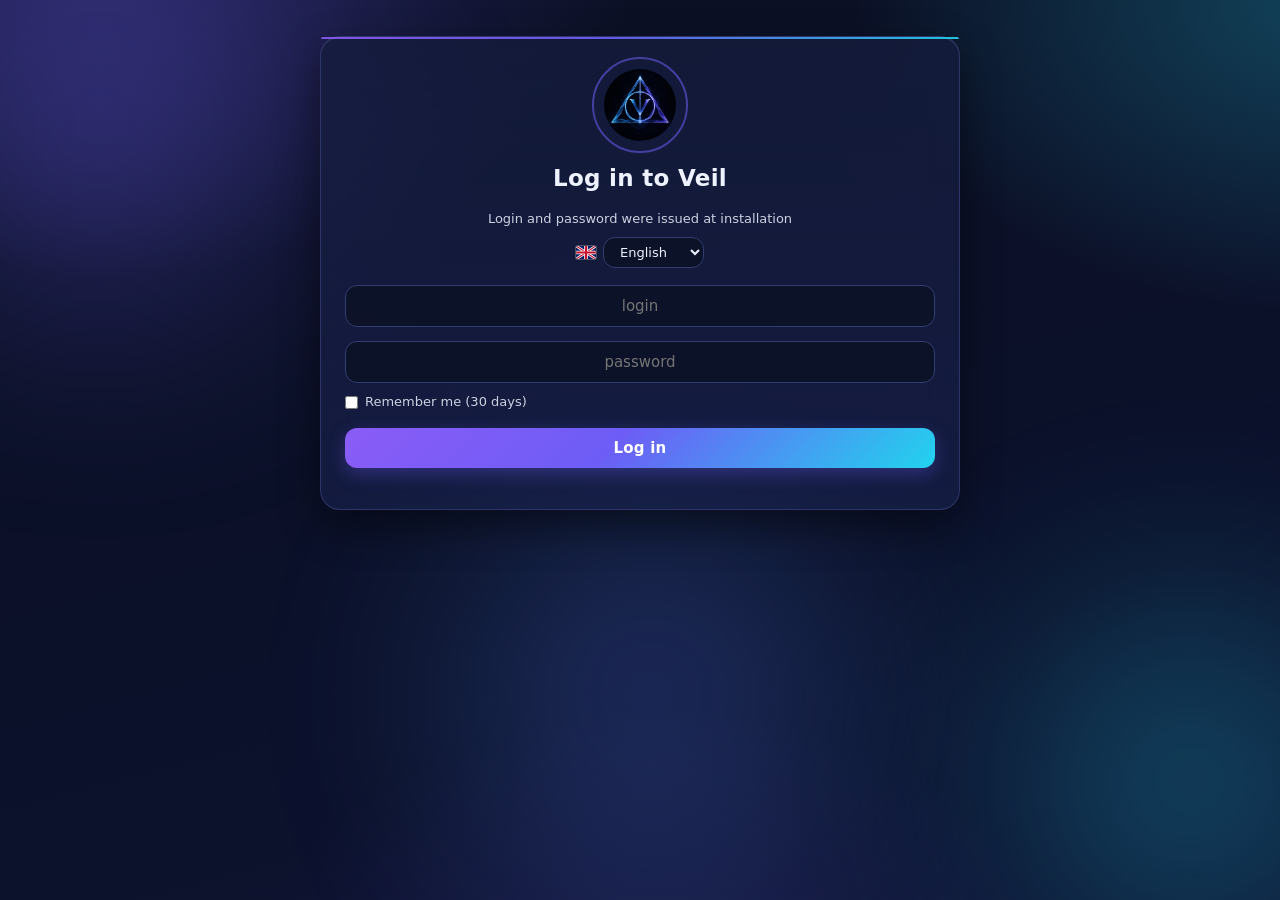
==== index.html @ 523a1ff1 "v2.17.29+#513+#511+#498+#515+#516+#517 (продукт+журнал): у судьи игрового входа ДВЕ меры, карточка и" ====
<!doctype html>
<html lang=ru><head><meta charset=utf-8>
<meta name=viewport content="width=device-width,initial-scale=1">
<title>Veil Panel</title>
<meta name=apple-mobile-web-app-capable content=yes>
<meta name=mobile-web-app-capable content=yes>
<meta name=apple-mobile-web-app-status-bar-style content=black-translucent>
<meta name=apple-mobile-web-app-title content="Veil Panel">
<link rel=manifest href=/manifest.json>
<link rel=apple-touch-icon sizes=180x180 href=/icon-veil.png>
<link rel=apple-touch-icon sizes=167x167 href=/apple-touch-icon-167x167.png>
<link rel=apple-touch-icon sizes=152x152 href=/apple-touch-icon-152x152.png>
<link rel=apple-touch-icon sizes=120x120 href=/apple-touch-icon-120x120.png>
<link rel=apple-touch-icon sizes=87x87 href=/apple-touch-icon-87x87.png>
<link rel=apple-touch-icon sizes=80x80 href=/apple-touch-icon-80x80.png>
<link rel=apple-touch-icon sizes=76x76 href=/apple-touch-icon-76x76.png>
<link rel=apple-touch-icon sizes=58x58 href=/apple-touch-icon-58x58.png>
<link rel=apple-touch-icon-precomposed href=/icon-veil.png>
<link rel=icon type=image/png href=/icon-192.png>
<script>/* qrcodejs 1.0.0 (MIT) — встроен в панель: раньше страница синхронно ждала cdnjs, который в ряде сетей висит до таймаута и тормозит всю загрузку */
var QRCode;!function(){function a(a){this.mode=c.MODE_8BIT_BYTE,this.data=a,this.parsedData=[];for(var d=0,e=this.data.length;e>d;d++){var b=[],f=this.data.charCodeAt(d);f>65536?(b[0]=240|(1835008&f)>>>18,b[1]=128|(258048&f)>>>12,b[2]=128|(4032&f)>>>6,b[3]=128|63&f):f>2048?(b[0]=224|(61440&f)>>>12,b[1]=128|(4032&f)>>>6,b[2]=128|63&f):f>128?(b[0]=192|(1984&f)>>>6,b[1]=128|63&f):b[0]=f,this.parsedData=this.parsedData.concat(b)}}function b(a,b){this.typeNumber=a,this.errorCorrectLevel=b,this.modules=null,this.moduleCount=0,this.dataCache=null,this.dataList=[]}function i(a,b){if(void 0==a.length)throw new Error(a.length+"/"+b);for(var c=0;c<a.length&&0==a[c];)c++;this.num=new Array(a.length-c+b);for(var d=0;d<a.length-c;d++)this.num[d]=a[d+c]}function j(a,b){this.totalCount=a,this.dataCount=b}function k(){this.buffer=[],this.length=0}function m(){return"undefined"!=typeof CanvasRenderingContext2D}function n(){var a=!1,b=navigator.userAgent;return/android/i.test(b)&&(a=!0,aMat=b.toString().match(/android ([0-9]\.[0-9])/i),aMat&&aMat[1]&&(a=parseFloat(aMat[1]))),a}function r(a,b){for(var c=1,e=s(a),f=0,g=l.length;g>=f;f++){var h=0;switch(b){case d.L:h=l[f][0];break;case d.M:h=l[f][1];break;case d.Q:h=l[f][2];break;case d.H:h=l[f][3]}if(h>=e)break;c++}if(c>l.length)throw new Error("Too long data");return c}function s(a){var b=encodeURI(a).toString().replace(/\%[0-9a-fA-F]{2}/g,"a");return b.length+(b.length!=a?3:0)}a.prototype={getLength:function(){return this.parsedData.length},write:function(a){for(var b=0,c=this.parsedData.length;c>b;b++)a.put(this.parsedData[b],8)}},b.prototype={addData:function(b){var c=new a(b);this.dataList.push(c),this.dataCache=null},isDark:function(a,b){if(0>a||this.moduleCount<=a||0>b||this.moduleCount<=b)throw new Error(a+","+b);return this.modules[a][b]},getModuleCount:function(){return this.moduleCount},make:function(){this.makeImpl(!1,this.getBestMaskPattern())},makeImpl:function(a,c){this.moduleCount=4*this.typeNumber+17,this.modules=new Array(this.moduleCount);for(var d=0;d<this.moduleCount;d++){this.modules[d]=new Array(this.moduleCount);for(var e=0;e<this.moduleCount;e++)this.modules[d][e]=null}this.setupPositionProbePattern(0,0),this.setupPositionProbePattern(this.moduleCount-7,0),this.setupPositionProbePattern(0,this.moduleCount-7),this.setupPositionAdjustPattern(),this.setupTimingPattern(),this.setupTypeInfo(a,c),this.typeNumber>=7&&this.setupTypeNumber(a),null==this.dataCache&&(this.dataCache=b.createData(this.typeNumber,this.errorCorrectLevel,this.dataList)),this.mapData(this.dataCache,c)},setupPositionProbePattern:function(a,b){for(var c=-1;7>=c;c++)if(!(-1>=a+c||this.moduleCount<=a+c))for(var d=-1;7>=d;d++)-1>=b+d||this.moduleCount<=b+d||(this.modules[a+c][b+d]=c>=0&&6>=c&&(0==d||6==d)||d>=0&&6>=d&&(0==c||6==c)||c>=2&&4>=c&&d>=2&&4>=d?!0:!1)},getBestMaskPattern:function(){for(var a=0,b=0,c=0;8>c;c++){this.makeImpl(!0,c);var d=f.getLostPoint(this);(0==c||a>d)&&(a=d,b=c)}return b},createMovieClip:function(a,b,c){var d=a.createEmptyMovieClip(b,c),e=1;this.make();for(var f=0;f<this.modules.length;f++)for(var g=f*e,h=0;h<this.modules[f].length;h++){var i=h*e,j=this.modules[f][h];j&&(d.beginFill(0,100),d.moveTo(i,g),d.lineTo(i+e,g),d.lineTo(i+e,g+e),d.lineTo(i,g+e),d.endFill())}return d},setupTimingPattern:function(){for(var a=8;a<this.moduleCount-8;a++)null==this.modules[a][6]&&(this.modules[a][6]=0==a%2);for(var b=8;b<this.moduleCount-8;b++)null==this.modules[6][b]&&(this.modules[6][b]=0==b%2)},setupPositionAdjustPattern:function(){for(var a=f.getPatternPosition(this.typeNumber),b=0;b<a.length;b++)for(var c=0;c<a.length;c++){var d=a[b],e=a[c];if(null==this.modules[d][e])for(var g=-2;2>=g;g++)for(var h=-2;2>=h;h++)this.modules[d+g][e+h]=-2==g||2==g||-2==h||2==h||0==g&&0==h?!0:!1}},setupTypeNumber:function(a){for(var b=f.getBCHTypeNumber(this.typeNumber),c=0;18>c;c++){var d=!a&&1==(1&b>>c);this.modules[Math.floor(c/3)][c%3+this.moduleCount-8-3]=d}for(var c=0;18>c;c++){var d=!a&&1==(1&b>>c);this.modules[c%3+this.moduleCount-8-3][Math.floor(c/3)]=d}},setupTypeInfo:function(a,b){for(var c=this.errorCorrectLevel<<3|b,d=f.getBCHTypeInfo(c),e=0;15>e;e++){var g=!a&&1==(1&d>>e);6>e?this.modules[e][8]=g:8>e?this.modules[e+1][8]=g:this.modules[this.moduleCount-15+e][8]=g}for(var e=0;15>e;e++){var g=!a&&1==(1&d>>e);8>e?this.modules[8][this.moduleCount-e-1]=g:9>e?this.modules[8][15-e-1+1]=g:this.modules[8][15-e-1]=g}this.modules[this.moduleCount-8][8]=!a},mapData:function(a,b){for(var c=-1,d=this.moduleCount-1,e=7,g=0,h=this.moduleCount-1;h>0;h-=2)for(6==h&&h--;;){for(var i=0;2>i;i++)if(null==this.modules[d][h-i]){var j=!1;g<a.length&&(j=1==(1&a[g]>>>e));var k=f.getMask(b,d,h-i);k&&(j=!j),this.modules[d][h-i]=j,e--,-1==e&&(g++,e=7)}if(d+=c,0>d||this.moduleCount<=d){d-=c,c=-c;break}}}},b.PAD0=236,b.PAD1=17,b.createData=function(a,c,d){for(var e=j.getRSBlocks(a,c),g=new k,h=0;h<d.length;h++){var i=d[h];g.put(i.mode,4),g.put(i.getLength(),f.getLengthInBits(i.mode,a)),i.write(g)}for(var l=0,h=0;h<e.length;h++)l+=e[h].dataCount;if(g.getLengthInBits()>8*l)throw new Error("code length overflow. ("+g.getLengthInBits()+">"+8*l+")");for(g.getLengthInBits()+4<=8*l&&g.put(0,4);0!=g.getLengthInBits()%8;)g.putBit(!1);for(;;){if(g.getLengthInBits()>=8*l)break;if(g.put(b.PAD0,8),g.getLengthInBits()>=8*l)break;g.put(b.PAD1,8)}return b.createBytes(g,e)},b.createBytes=function(a,b){for(var c=0,d=0,e=0,g=new Array(b.length),h=new Array(b.length),j=0;j<b.length;j++){var k=b[j].dataCount,l=b[j].totalCount-k;d=Math.max(d,k),e=Math.max(e,l),g[j]=new Array(k);for(var m=0;m<g[j].length;m++)g[j][m]=255&a.buffer[m+c];c+=k;var n=f.getErrorCorrectPolynomial(l),o=new i(g[j],n.getLength()-1),p=o.mod(n);h[j]=new Array(n.getLength()-1);for(var m=0;m<h[j].length;m++){var q=m+p.getLength()-h[j].length;h[j][m]=q>=0?p.get(q):0}}for(var r=0,m=0;m<b.length;m++)r+=b[m].totalCount;for(var s=new Array(r),t=0,m=0;d>m;m++)for(var j=0;j<b.length;j++)m<g[j].length&&(s[t++]=g[j][m]);for(var m=0;e>m;m++)for(var j=0;j<b.length;j++)m<h[j].length&&(s[t++]=h[j][m]);return s};for(var c={MODE_NUMBER:1,MODE_ALPHA_NUM:2,MODE_8BIT_BYTE:4,MODE_KANJI:8},d={L:1,M:0,Q:3,H:2},e={PATTERN000:0,PATTERN001:1,PATTERN010:2,PATTERN011:3,PATTERN100:4,PATTERN101:5,PATTERN110:6,PATTERN111:7},f={PATTERN_POSITION_TABLE:[[],[6,18],[6,22],[6,26],[6,30],[6,34],[6,22,38],[6,24,42],[6,26,46],[6,28,50],[6,30,54],[6,32,58],[6,34,62],[6,26,46,66],[6,26,48,70],[6,26,50,74],[6,30,54,78],[6,30,56,82],[6,30,58,86],[6,34,62,90],[6,28,50,72,94],[6,26,50,74,98],[6,30,54,78,102],[6,28,54,80,106],[6,32,58,84,110],[6,30,58,86,114],[6,34,62,90,118],[6,26,50,74,98,122],[6,30,54,78,102,126],[6,26,52,78,104,130],[6,30,56,82,108,134],[6,34,60,86,112,138],[6,30,58,86,114,142],[6,34,62,90,118,146],[6,30,54,78,102,126,150],[6,24,50,76,102,128,154],[6,28,54,80,106,132,158],[6,32,58,84,110,136,162],[6,26,54,82,110,138,166],[6,30,58,86,114,142,170]],G15:1335,G18:7973,G15_MASK:21522,getBCHTypeInfo:function(a){for(var b=a<<10;f.getBCHDigit(b)-f.getBCHDigit(f.G15)>=0;)b^=f.G15<<f.getBCHDigit(b)-f.getBCHDigit(f.G15);return(a<<10|b)^f.G15_MASK},getBCHTypeNumber:function(a){for(var b=a<<12;f.getBCHDigit(b)-f.getBCHDigit(f.G18)>=0;)b^=f.G18<<f.getBCHDigit(b)-f.getBCHDigit(f.G18);return a<<12|b},getBCHDigit:function(a){for(var b=0;0!=a;)b++,a>>>=1;return b},getPatternPosition:function(a){return f.PATTERN_POSITION_TABLE[a-1]},getMask:function(a,b,c){switch(a){case e.PATTERN000:return 0==(b+c)%2;case e.PATTERN001:return 0==b%2;case e.PATTERN010:return 0==c%3;case e.PATTERN011:return 0==(b+c)%3;case e.PATTERN100:return 0==(Math.floor(b/2)+Math.floor(c/3))%2;case e.PATTERN101:return 0==b*c%2+b*c%3;case e.PATTERN110:return 0==(b*c%2+b*c%3)%2;case e.PATTERN111:return 0==(b*c%3+(b+c)%2)%2;default:throw new Error("bad maskPattern:"+a)}},getErrorCorrectPolynomial:function(a){for(var b=new i([1],0),c=0;a>c;c++)b=b.multiply(new i([1,g.gexp(c)],0));return b},getLengthInBits:function(a,b){if(b>=1&&10>b)switch(a){case c.MODE_NUMBER:return 10;case c.MODE_ALPHA_NUM:return 9;case c.MODE_8BIT_BYTE:return 8;case c.MODE_KANJI:return 8;default:throw new Error("mode:"+a)}else if(27>b)switch(a){case c.MODE_NUMBER:return 12;case c.MODE_ALPHA_NUM:return 11;case c.MODE_8BIT_BYTE:return 16;case c.MODE_KANJI:return 10;default:throw new Error("mode:"+a)}else{if(!(41>b))throw new Error("type:"+b);switch(a){case c.MODE_NUMBER:return 14;case c.MODE_ALPHA_NUM:return 13;case c.MODE_8BIT_BYTE:return 16;case c.MODE_KANJI:return 12;default:throw new Error("mode:"+a)}}},getLostPoint:function(a){for(var b=a.getModuleCount(),c=0,d=0;b>d;d++)for(var e=0;b>e;e++){for(var f=0,g=a.isDark(d,e),h=-1;1>=h;h++)if(!(0>d+h||d+h>=b))for(var i=-1;1>=i;i++)0>e+i||e+i>=b||(0!=h||0!=i)&&g==a.isDark(d+h,e+i)&&f++;f>5&&(c+=3+f-5)}for(var d=0;b-1>d;d++)for(var e=0;b-1>e;e++){var j=0;a.isDark(d,e)&&j++,a.isDark(d+1,e)&&j++,a.isDark(d,e+1)&&j++,a.isDark(d+1,e+1)&&j++,(0==j||4==j)&&(c+=3)}for(var d=0;b>d;d++)for(var e=0;b-6>e;e++)a.isDark(d,e)&&!a.isDark(d,e+1)&&a.isDark(d,e+2)&&a.isDark(d,e+3)&&a.isDark(d,e+4)&&!a.isDark(d,e+5)&&a.isDark(d,e+6)&&(c+=40);for(var e=0;b>e;e++)for(var d=0;b-6>d;d++)a.isDark(d,e)&&!a.isDark(d+1,e)&&a.isDark(d+2,e)&&a.isDark(d+3,e)&&a.isDark(d+4,e)&&!a.isDark(d+5,e)&&a.isDark(d+6,e)&&(c+=40);for(var k=0,e=0;b>e;e++)for(var d=0;b>d;d++)a.isDark(d,e)&&k++;var l=Math.abs(100*k/b/b-50)/5;return c+=10*l}},g={glog:function(a){if(1>a)throw new Error("glog("+a+")");return g.LOG_TABLE[a]},gexp:function(a){for(;0>a;)a+=255;for(;a>=256;)a-=255;return g.EXP_TABLE[a]},EXP_TABLE:new Array(256),LOG_TABLE:new Array(256)},h=0;8>h;h++)g.EXP_TABLE[h]=1<<h;for(var h=8;256>h;h++)g.EXP_TABLE[h]=g.EXP_TABLE[h-4]^g.EXP_TABLE[h-5]^g.EXP_TABLE[h-6]^g.EXP_TABLE[h-8];for(var h=0;255>h;h++)g.LOG_TABLE[g.EXP_TABLE[h]]=h;i.prototype={get:function(a){return this.num[a]},getLength:function(){return this.num.length},multiply:function(a){for(var b=new Array(this.getLength()+a.getLength()-1),c=0;c<this.getLength();c++)for(var d=0;d<a.getLength();d++)b[c+d]^=g.gexp(g.glog(this.get(c))+g.glog(a.get(d)));return new i(b,0)},mod:function(a){if(this.getLength()-a.getLength()<0)return this;for(var b=g.glog(this.get(0))-g.glog(a.get(0)),c=new Array(this.getLength()),d=0;d<this.getLength();d++)c[d]=this.get(d);for(var d=0;d<a.getLength();d++)c[d]^=g.gexp(g.glog(a.get(d))+b);return new i(c,0).mod(a)}},j.RS_BLOCK_TABLE=[[1,26,19],[1,26,16],[1,26,13],[1,26,9],[1,44,34],[1,44,28],[1,44,22],[1,44,16],[1,70,55],[1,70,44],[2,35,17],[2,35,13],[1,100,80],[2,50,32],[2,50,24],[4,25,9],[1,134,108],[2,67,43],[2,33,15,2,34,16],[2,33,11,2,34,12],[2,86,68],[4,43,27],[4,43,19],[4,43,15],[2,98,78],[4,49,31],[2,32,14,4,33,15],[4,39,13,1,40,14],[2,121,97],[2,60,38,2,61,39],[4,40,18,2,41,19],[4,40,14,2,41,15],[2,146,116],[3,58,36,2,59,37],[4,36,16,4,37,17],[4,36,12,4,37,13],[2,86,68,2,87,69],[4,69,43,1,70,44],[6,43,19,2,44,20],[6,43,15,2,44,16],[4,101,81],[1,80,50,4,81,51],[4,50,22,4,51,23],[3,36,12,8,37,13],[2,116,92,2,117,93],[6,58,36,2,59,37],[4,46,20,6,47,21],[7,42,14,4,43,15],[4,133,107],[8,59,37,1,60,38],[8,44,20,4,45,21],[12,33,11,4,34,12],[3,145,115,1,146,116],[4,64,40,5,65,41],[11,36,16,5,37,17],[11,36,12,5,37,13],[5,109,87,1,110,88],[5,65,41,5,66,42],[5,54,24,7,55,25],[11,36,12,7,37,13],[5,122,98,1,123,99],[7,73,45,3,74,46],[15,43,19,2,44,20],[3,45,15,13,46,16],[1,135,107,5,136,108],[10,74,46,1,75,47],[1,50,22,15,51,23],[2,42,14,17,43,15],[5,150,120,1,151,121],[9,69,43,4,70,44],[17,50,22,1,51,23],[2,42,14,19,43,15],[3,141,113,4,142,114],[3,70,44,11,71,45],[17,47,21,4,48,22],[9,39,13,16,40,14],[3,135,107,5,136,108],[3,67,41,13,68,42],[15,54,24,5,55,25],[15,43,15,10,44,16],[4,144,116,4,145,117],[17,68,42],[17,50,22,6,51,23],[19,46,16,6,47,17],[2,139,111,7,140,112],[17,74,46],[7,54,24,16,55,25],[34,37,13],[4,151,121,5,152,122],[4,75,47,14,76,48],[11,54,24,14,55,25],[16,45,15,14,46,16],[6,147,117,4,148,118],[6,73,45,14,74,46],[11,54,24,16,55,25],[30,46,16,2,47,17],[8,132,106,4,133,107],[8,75,47,13,76,48],[7,54,24,22,55,25],[22,45,15,13,46,16],[10,142,114,2,143,115],[19,74,46,4,75,47],[28,50,22,6,51,23],[33,46,16,4,47,17],[8,152,122,4,153,123],[22,73,45,3,74,46],[8,53,23,26,54,24],[12,45,15,28,46,16],[3,147,117,10,148,118],[3,73,45,23,74,46],[4,54,24,31,55,25],[11,45,15,31,46,16],[7,146,116,7,147,117],[21,73,45,7,74,46],[1,53,23,37,54,24],[19,45,15,26,46,16],[5,145,115,10,146,116],[19,75,47,10,76,48],[15,54,24,25,55,25],[23,45,15,25,46,16],[13,145,115,3,146,116],[2,74,46,29,75,47],[42,54,24,1,55,25],[23,45,15,28,46,16],[17,145,115],[10,74,46,23,75,47],[10,54,24,35,55,25],[19,45,15,35,46,16],[17,145,115,1,146,116],[14,74,46,21,75,47],[29,54,24,19,55,25],[11,45,15,46,46,16],[13,145,115,6,146,116],[14,74,46,23,75,47],[44,54,24,7,55,25],[59,46,16,1,47,17],[12,151,121,7,152,122],[12,75,47,26,76,48],[39,54,24,14,55,25],[22,45,15,41,46,16],[6,151,121,14,152,122],[6,75,47,34,76,48],[46,54,24,10,55,25],[2,45,15,64,46,16],[17,152,122,4,153,123],[29,74,46,14,75,47],[49,54,24,10,55,25],[24,45,15,46,46,16],[4,152,122,18,153,123],[13,74,46,32,75,47],[48,54,24,14,55,25],[42,45,15,32,46,16],[20,147,117,4,148,118],[40,75,47,7,76,48],[43,54,24,22,55,25],[10,45,15,67,46,16],[19,148,118,6,149,119],[18,75,47,31,76,48],[34,54,24,34,55,25],[20,45,15,61,46,16]],j.getRSBlocks=function(a,b){var c=j.getRsBlockTable(a,b);if(void 0==c)throw new Error("bad rs block @ typeNumber:"+a+"/errorCorrectLevel:"+b);for(var d=c.length/3,e=[],f=0;d>f;f++)for(var g=c[3*f+0],h=c[3*f+1],i=c[3*f+2],k=0;g>k;k++)e.push(new j(h,i));return e},j.getRsBlockTable=function(a,b){switch(b){case d.L:return j.RS_BLOCK_TABLE[4*(a-1)+0];case d.M:return j.RS_BLOCK_TABLE[4*(a-1)+1];case d.Q:return j.RS_BLOCK_TABLE[4*(a-1)+2];case d.H:return j.RS_BLOCK_TABLE[4*(a-1)+3];default:return void 0}},k.prototype={get:function(a){var b=Math.floor(a/8);return 1==(1&this.buffer[b]>>>7-a%8)},put:function(a,b){for(var c=0;b>c;c++)this.putBit(1==(1&a>>>b-c-1))},getLengthInBits:function(){return this.length},putBit:function(a){var b=Math.floor(this.length/8);this.buffer.length<=b&&this.buffer.push(0),a&&(this.buffer[b]|=128>>>this.length%8),this.length++}};var l=[[17,14,11,7],[32,26,20,14],[53,42,32,24],[78,62,46,34],[106,84,60,44],[134,106,74,58],[154,122,86,64],[192,152,108,84],[230,180,130,98],[271,213,151,119],[321,251,177,137],[367,287,203,155],[425,331,241,177],[458,362,258,194],[520,412,292,220],[586,450,322,250],[644,504,364,280],[718,560,394,310],[792,624,442,338],[858,666,482,382],[929,711,509,403],[1003,779,565,439],[1091,857,611,461],[1171,911,661,511],[1273,997,715,535],[1367,1059,751,593],[1465,1125,805,625],[1528,1190,868,658],[1628,1264,908,698],[1732,1370,982,742],[1840,1452,1030,790],[1952,1538,1112,842],[2068,1628,1168,898],[2188,1722,1228,958],[2303,1809,1283,983],[2431,1911,1351,1051],[2563,1989,1423,1093],[2699,2099,1499,1139],[2809,2213,1579,1219],[2953,2331,1663,1273]],o=function(){var a=function(a,b){this._el=a,this._htOption=b};return a.prototype.draw=function(a){function g(a,b){var c=document.createElementNS("http://www.w3.org/2000/svg",a);for(var d in b)b.hasOwnProperty(d)&&c.setAttribute(d,b[d]);return c}var b=this._htOption,c=this._el,d=a.getModuleCount();Math.floor(b.width/d),Math.floor(b.height/d),this.clear();var h=g("svg",{viewBox:"0 0 "+String(d)+" "+String(d),width:"100%",height:"100%",fill:b.colorLight});h.setAttributeNS("http://www.w3.org/2000/xmlns/","xmlns:xlink","http://www.w3.org/1999/xlink"),c.appendChild(h),h.appendChild(g("rect",{fill:b.colorDark,width:"1",height:"1",id:"template"}));for(var i=0;d>i;i++)for(var j=0;d>j;j++)if(a.isDark(i,j)){var k=g("use",{x:String(i),y:String(j)});k.setAttributeNS("http://www.w3.org/1999/xlink","href","#template"),h.appendChild(k)}},a.prototype.clear=function(){for(;this._el.hasChildNodes();)this._el.removeChild(this._el.lastChild)},a}(),p="svg"===document.documentElement.tagName.toLowerCase(),q=p?o:m()?function(){function a(){this._elImage.src=this._elCanvas.toDataURL("image/png"),this._elImage.style.display="block",this._elCanvas.style.display="none"}function d(a,b){var c=this;if(c._fFail=b,c._fSuccess=a,null===c._bSupportDataURI){var d=document.createElement("img"),e=function(){c._bSupportDataURI=!1,c._fFail&&_fFail.call(c)},f=function(){c._bSupportDataURI=!0,c._fSuccess&&c._fSuccess.call(c)};return d.onabort=e,d.onerror=e,d.onload=f,d.src="[data-uri]",void 0}c._bSupportDataURI===!0&&c._fSuccess?c._fSuccess.call(c):c._bSupportDataURI===!1&&c._fFail&&c._fFail.call(c)}if(this._android&&this._android<=2.1){var b=1/window.devicePixelRatio,c=CanvasRenderingContext2D.prototype.drawImage;CanvasRenderingContext2D.prototype.drawImage=function(a,d,e,f,g,h,i,j){if("nodeName"in a&&/img/i.test(a.nodeName))for(var l=arguments.length-1;l>=1;l--)arguments[l]=arguments[l]*b;else"undefined"==typeof j&&(arguments[1]*=b,arguments[2]*=b,arguments[3]*=b,arguments[4]*=b);c.apply(this,arguments)}}var e=function(a,b){this._bIsPainted=!1,this._android=n(),this._htOption=b,this._elCanvas=document.createElement("canvas"),this._elCanvas.width=b.width,this._elCanvas.height=b.height,a.appendChild(this._elCanvas),this._el=a,this._oContext=this._elCanvas.getContext("2d"),this._bIsPainted=!1,this._elImage=document.createElement("img"),this._elImage.style.display="none",this._el.appendChild(this._elImage),this._bSupportDataURI=null};return e.prototype.draw=function(a){var b=this._elImage,c=this._oContext,d=this._htOption,e=a.getModuleCount(),f=d.width/e,g=d.height/e,h=Math.round(f),i=Math.round(g);b.style.display="none",this.clear();for(var j=0;e>j;j++)for(var k=0;e>k;k++){var l=a.isDark(j,k),m=k*f,n=j*g;c.strokeStyle=l?d.colorDark:d.colorLight,c.lineWidth=1,c.fillStyle=l?d.colorDark:d.colorLight,c.fillRect(m,n,f,g),c.strokeRect(Math.floor(m)+.5,Math.floor(n)+.5,h,i),c.strokeRect(Math.ceil(m)-.5,Math.ceil(n)-.5,h,i)}this._bIsPainted=!0},e.prototype.makeImage=function(){this._bIsPainted&&d.call(this,a)},e.prototype.isPainted=function(){return this._bIsPainted},e.prototype.clear=function(){this._oContext.clearRect(0,0,this._elCanvas.width,this._elCanvas.height),this._bIsPainted=!1},e.prototype.round=function(a){return a?Math.floor(1e3*a)/1e3:a},e}():function(){var a=function(a,b){this._el=a,this._htOption=b};return a.prototype.draw=function(a){for(var b=this._htOption,c=this._el,d=a.getModuleCount(),e=Math.floor(b.width/d),f=Math.floor(b.height/d),g=['<table style="border:0;border-collapse:collapse;">'],h=0;d>h;h++){g.push("<tr>");for(var i=0;d>i;i++)g.push('<td style="border:0;border-collapse:collapse;padding:0;margin:0;width:'+e+"px;height:"+f+"px;background-color:"+(a.isDark(h,i)?b.colorDark:b.colorLight)+';"></td>');g.push("</tr>")}g.push("</table>"),c.innerHTML=g.join("");var j=c.childNodes[0],k=(b.width-j.offsetWidth)/2,l=(b.height-j.offsetHeight)/2;k>0&&l>0&&(j.style.margin=l+"px "+k+"px")},a.prototype.clear=function(){this._el.innerHTML=""},a}();QRCode=function(a,b){if(this._htOption={width:256,height:256,typeNumber:4,colorDark:"#000000",colorLight:"#ffffff",correctLevel:d.H},"string"==typeof b&&(b={text:b}),b)for(var c in b)this._htOption[c]=b[c];"string"==typeof a&&(a=document.getElementById(a)),this._android=n(),this._el=a,this._oQRCode=null,this._oDrawing=new q(this._el,this._htOption),this._htOption.text&&this.makeCode(this._htOption.text)},QRCode.prototype.makeCode=function(a){this._oQRCode=new b(r(a,this._htOption.correctLevel),this._htOption.correctLevel),this._oQRCode.addData(a),this._oQRCode.make(),this._el.title=a,this._oDrawing.draw(this._oQRCode),this.makeImage()},QRCode.prototype.makeImage=function(){"function"==typeof this._oDrawing.makeImage&&(!this._android||this._android>=3)&&this._oDrawing.makeImage()},QRCode.prototype.clear=function(){this._oDrawing.clear()},QRCode.CorrectLevel=d}();
</script>
<style>
:root{--bg:#0b1023;--bg2:#0d1230;--card:#151c3d;--card2:#1a2350;--fg:#eef2ff;--mut:#a3aede;--mut2:color-mix(in srgb,var(--fg) 85%,var(--card));--br:#333d72;--acc:#6d5df6;--acc2:#22d3ee;--ok:#34d399;--err:#fb7185;--warn:#fbbf24;--g-reality:#22d3ee;--g-vless:#a78bfa;--g-vmess:#34d399;--g-trojan:#fbbf24;--g-ss:#f472b6;--g-hy2:#f97316;--g-wg:#facc15;--font:system-ui,-apple-system,Segoe UI,Roboto,sans-serif;--grad:linear-gradient(135deg,#8b5cf6,#6d5df6 45%,#22d3ee);--grad2:linear-gradient(135deg,#34d399,#06b6d4)}
*{box-sizing:border-box}
body{margin:0;background:
  radial-gradient(900px 620px at 8% -12%,rgba(93,80,255,.34),transparent 60%),
  radial-gradient(820px 540px at 104% 0%,rgba(34,211,238,.26),transparent 55%),
  radial-gradient(760px 620px at 55% 118%,rgba(244,114,182,.16),transparent 62%),
  linear-gradient(160deg,var(--bg),var(--bg2));
background-attachment:fixed;color:var(--fg);font-family:var(--font);font-size:15px;line-height:1.5;display:flex;justify-content:center;align-items:flex-start;padding:36px 20px 60px;min-height:100vh;box-sizing:border-box}
body.has-wall{background-image:var(--wall);background-size:cover;background-attachment:fixed;background-position:center}
body.has-wall .card,body.has-wall .tabs,body.has-wall .dialog{background:color-mix(in srgb,var(--card) 74%,transparent)}
.wrap{width:100%;max-width:640px}
.card{position:relative;background:linear-gradient(180deg,color-mix(in srgb,var(--card) 80%,transparent),color-mix(in srgb,var(--card2) 58%,transparent));-webkit-backdrop-filter:blur(18px);backdrop-filter:blur(18px);border:1px solid color-mix(in srgb,var(--br) 82%,transparent);border-radius:20px;padding:24px;margin-bottom:18px;box-shadow:0 16px 40px rgba(0,0,0,.45),inset 0 1px 0 rgba(255,255,255,.07)}.login-logo-wrap{margin:0 auto 12px;width:88px;height:88px;border-radius:50%;display:flex;align-items:center;justify-content:center;position:relative}
.login-logo-wrap::before{content:"";position:absolute;inset:-4px;border-radius:50%;border:2px solid color-mix(in srgb,var(--acc) 55%,transparent);animation:logoRing 2.6s ease-out infinite}
.login-logo{width:72px;height:72px;border-radius:50%;object-fit:cover;display:block;animation:floatY 3.2s ease-in-out infinite}
@keyframes logoRing{0%{transform:scale(.92);opacity:.8}70%{transform:scale(1.08);opacity:0}100%{transform:scale(.92);opacity:0}}
@keyframes floatY{0%,100%{transform:translateY(0)}50%{transform:translateY(-5px)}}
.header-logo{width:36px;height:36px;border-radius:10px;object-fit:cover;margin-right:10px;animation:logoFloat 3.5s ease-in-out infinite,logoGlow 4s ease-in-out infinite}
@keyframes logoFloat{0%,100%{transform:translateY(0) rotate(-1deg)}50%{transform:translateY(-3px) rotate(1deg)}}
@keyframes logoGlow{0%,100%{filter:drop-shadow(0 0 8px color-mix(in srgb,var(--acc) 50%,transparent))}50%{filter:drop-shadow(0 0 16px color-mix(in srgb,var(--acc2) 70%,transparent))}}
#loginCard{text-align:center;animation:fadeIn .5s ease}
#loginCard input{text-align:center}
#loginCard input::placeholder{text-align:center}

.card::before{content:"";position:absolute;left:0;right:0;top:0;height:2px;border-radius:20px 20px 0 0;background:var(--grad);opacity:.9}
.card.hero::before{background:var(--grad)}
h1{font-size:23px;margin:0 0 4px;letter-spacing:.3px;font-weight:800}
.subtitle{color:var(--mut2);font-size:12.5px;margin:0 0 4px;letter-spacing:.15px}
h2{font-size:16px;margin:0 0 12px;font-weight:700;letter-spacing:.2px;display:flex;align-items:center;gap:8px}
h2::after{content:"";flex:1;height:1px;background:linear-gradient(90deg,color-mix(in srgb,var(--acc) 45%,transparent),transparent);margin-left:4px}
.brand{font-weight:900;background:linear-gradient(135deg,#a78bfa,#6d5df6 45%,#22d3ee);-webkit-background-clip:text;background-clip:text;color:transparent;-webkit-text-fill-color:transparent;filter:drop-shadow(0 2px 10px rgba(109,93,246,.45))}
.brand-on{background:linear-gradient(135deg,#34d399,#06b6d4);-webkit-background-clip:text;background-clip:text;color:transparent;-webkit-text-fill-color:transparent}
.mut{color:var(--mut2);font-size:13px}
input,button{width:100%;padding:11px 14px;margin:7px 0;border-radius:12px;font-size:15px;box-sizing:border-box;font-family:inherit}
input{background:color-mix(in srgb,var(--bg) 78%,transparent);color:var(--fg);border:1px solid var(--br);transition:border-color .18s,box-shadow .18s}
input:focus{outline:none;border-color:color-mix(in srgb,var(--acc) 65%,transparent);box-shadow:0 0 0 3px color-mix(in srgb,var(--acc) 22%,transparent)}
input[type=color]{padding:4px;height:42px;cursor:pointer}
input[type=checkbox]{width:auto;height:15px;padding:0;margin:0;accent-color:var(--acc);cursor:pointer}
select{background:color-mix(in srgb,var(--bg) 78%,transparent);color:var(--fg);border:1px solid var(--br);border-radius:12px;padding:9px 12px;font-size:14px;font-family:inherit;max-width:100%;cursor:pointer;transition:border-color .18s,box-shadow .18s}
select:focus{outline:none;border-color:color-mix(in srgb,var(--acc) 65%,transparent);box-shadow:0 0 0 3px color-mix(in srgb,var(--acc) 22%,transparent)}
select optgroup{background:var(--card);color:var(--fg);font-weight:700}
select option{background:var(--card);color:var(--fg)}
button{background:var(--grad);color:#fff;border:0;cursor:pointer;font-weight:700;letter-spacing:.2px;transition:transform .12s,box-shadow .2s,filter .2s,background .2s;box-shadow:0 6px 18px rgba(109,93,246,.32)}
button:hover{transform:translateY(-1px);filter:brightness(1.08);box-shadow:0 10px 26px rgba(34,211,238,.35)}
button:active{transform:translateY(0)}
button.ok{background:var(--grad2);box-shadow:0 6px 18px rgba(52,211,153,.3)}
button.sec{background:color-mix(in srgb,var(--bg) 55%,transparent);color:var(--fg);border:1px solid var(--br);-webkit-backdrop-filter:blur(8px);backdrop-filter:blur(8px);box-shadow:none}
button.sec:hover{background:color-mix(in srgb,var(--fg) 8%,transparent);box-shadow:none;border-color:color-mix(in srgb,var(--acc) 50%,transparent)}
button.danger{background:linear-gradient(135deg,#fb7185,#e11d48);color:#fff;box-shadow:0 6px 18px rgba(244,63,94,.32)}
button.danger:hover{box-shadow:0 10px 26px rgba(244,63,94,.4)}
button.tiny{width:auto;padding:7px 12px;margin:0;font-size:13px;font-weight:600;border-radius:9px}
/* Карточки подписчиков (вкладка «Подписка») */
.uc-grid{display:grid;grid-template-columns:repeat(auto-fill,minmax(340px,1fr));gap:10px;margin-top:12px}
.uc{background:var(--card);border:1px solid var(--br);border-radius:14px;padding:12px 14px;display:flex;flex-direction:column;gap:8px;min-width:0}
.uc-top{display:flex;align-items:center;gap:7px;min-width:0}
.uc-name{font-weight:700;font-size:14px;overflow:hidden;text-overflow:ellipsis;white-space:nowrap;min-width:0}
.uc-sp{flex:1}
.uc-dot{flex:0 0 auto;width:8px;height:8px;border-radius:50%;background:var(--mut)}
.uc-dot.on{background:var(--ok);box-shadow:0 0 7px var(--ok)}
.uc-act{display:flex;gap:4px;flex:0 0 auto}
.uc-i{width:28px;height:28px;border-radius:8px;border:1px solid var(--br);background:transparent;color:var(--mut);display:inline-flex;align-items:center;justify-content:center;font-size:13px;cursor:pointer;padding:0;margin:0;box-shadow:none;font-weight:400}
.uc-i:hover{color:var(--fg);border-color:var(--acc);background:color-mix(in srgb,var(--acc) 12%,transparent)}
.uc-i.del:hover{color:#fff;border-color:transparent;background:linear-gradient(135deg,#fb7185,#e11d48)}
.uc-i.on{color:var(--acc);border-color:color-mix(in srgb,var(--acc) 55%,transparent);background:color-mix(in srgb,var(--acc) 14%,transparent)}
.uc-chips{display:flex;gap:5px;flex-wrap:wrap;min-width:0}
.uc-chip{display:inline-flex;align-items:center;gap:4px;font-size:11px;font-weight:600;padding:2px 8px;border-radius:999px;border:1px solid var(--br);color:var(--mut);background:transparent;white-space:nowrap}
.uc-chip.ok{color:var(--ok);border-color:color-mix(in srgb,var(--ok) 45%,transparent);background:color-mix(in srgb,var(--ok) 8%,transparent)}
.uc-chip.warn{color:var(--warn);border-color:color-mix(in srgb,var(--warn) 45%,transparent);background:color-mix(in srgb,var(--warn) 8%,transparent)}
.uc-chip.bad{color:var(--err);border-color:color-mix(in srgb,var(--err) 45%,transparent);background:color-mix(in srgb,var(--err) 8%,transparent)}
.uc-chip.proto{color:var(--acc2);border-color:color-mix(in srgb,var(--acc2) 35%,transparent);background:color-mix(in srgb,var(--acc2) 7%,transparent)}
.uc-tr{min-width:0}
.uc-cap{display:flex;justify-content:space-between;gap:8px;font-size:11px;color:var(--mut);margin:0 0 4px}
.uc-bar{height:6px;border-radius:99px;background:color-mix(in srgb,var(--br) 70%,transparent);overflow:hidden}
.uc-bar i{display:block;height:100%;border-radius:99px;background:linear-gradient(90deg,var(--acc),var(--acc2))}
.uc-bar.full i{background:linear-gradient(90deg,#fb7185,#e11d48)}
.uc-det{border-top:1px dashed var(--br);padding-top:7px}
.uc-det summary{cursor:pointer;font-size:12px;color:var(--mut);list-style:none;display:flex;align-items:center;gap:6px}
.uc-det summary::-webkit-details-marker{display:none}
.uc-det summary:hover{color:var(--fg)}
/* Карточки участников семьи живут внутри карточки хозяина и свёрнуты: семья из
   пяти человек занимала шесть карточек сетки, а расход у них общий. */
.uc-kids .uc-grid{grid-template-columns:repeat(auto-fill,minmax(260px,1fr));margin-top:8px}
.uc-kids .uc{background:color-mix(in srgb,var(--card2) 45%,transparent);border-radius:11px;padding:9px 10px;gap:6px}
.uc-devrow{display:grid;grid-template-columns:minmax(0,1fr) auto auto auto;gap:8px;align-items:center;font-size:12px;padding:3px 6px;border-radius:8px;background:color-mix(in srgb,var(--bg2) 55%,transparent)}
.uc-devrow>span:first-child{overflow:hidden;text-overflow:ellipsis;white-space:nowrap}
.uc-devrow .ip{font-family:ui-monospace,Menlo,monospace;font-size:11px;color:var(--mut)}
.uc-devrow .ago{color:var(--mut);font-size:11px;white-space:nowrap}
.uc-row{display:flex;gap:6px;align-items:center;flex-wrap:wrap}
.uc-raw{display:inline-flex;align-items:center;padding:5px 10px;border:1px solid var(--br);border-radius:8px;color:var(--fg);font-size:12px;text-decoration:none;background:transparent;cursor:pointer;font-weight:400;box-shadow:none}
.uc-raw:hover{border-color:var(--acc);background:color-mix(in srgb,var(--acc) 10%,transparent)}
.uc-raw.uc-off{opacity:.55;cursor:default}
.uc-raw.uc-off:hover{border-color:var(--br);background:transparent}
.uc-pick{font-size:12px;background:var(--bg2);color:inherit;border:1px solid var(--br);border-radius:8px;padding:4px 6px}
.uc-empty{font-size:12px;color:var(--mut);margin:6px 0 2px}
.uc-sum{cursor:pointer;display:flex;align-items:center;justify-content:space-between;gap:8px;padding:10px 12px;background:var(--card);border:1px solid var(--br);border-radius:12px;font-weight:600;list-style:none}
.uc-sum::-webkit-details-marker{display:none}
.uc-sum:hover{border-color:var(--acc)}
.xrbtns{white-space:nowrap;margin-left:12px}
.xrbtns button.tiny{margin-left:6px}
button:disabled{opacity:.5;cursor:not-allowed;box-shadow:none}
.dot{display:inline-block;width:10px;height:10px;border-radius:50%;margin-right:7px;vertical-align:middle;position:relative}
.on{background:var(--ok);box-shadow:0 0 10px color-mix(in srgb,var(--ok) 65%,transparent);animation:pulse 2s ease-in-out infinite}
.off{background:var(--err);box-shadow:0 0 8px color-mix(in srgb,var(--err) 55%,transparent)}
@keyframes pulse{0%{box-shadow:0 0 0 0 color-mix(in srgb,var(--ok) 45%,transparent)}70%{box-shadow:0 0 0 9px transparent}100%{box-shadow:0 0 0 0 transparent}}
.msg{margin-top:10px;font-size:13px}
.err{color:var(--err)}.ok{color:var(--ok)}
.row{display:flex;justify-content:space-between;align-items:center;margin-bottom:8px;gap:8px}
.ver-pill{color:var(--acc2);font-size:12.5px;font-family:ui-monospace,monospace;background:color-mix(in srgb,var(--bg) 55%,transparent);border:1px solid color-mix(in srgb,var(--acc2) 45%,transparent);border-radius:999px;padding:3px 10px;font-weight:700}
.status-line{display:flex;align-items:center;gap:2px;margin:12px 0 0;font-size:13.5px}
.proto-chip{display:inline-flex;align-items:center;gap:6px;padding:5px 12px;border-radius:999px;font-size:12px;font-weight:700;letter-spacing:.3px;border:1px solid color-mix(in srgb,var(--gc,var(--g-vless)) 55%,transparent);background:color-mix(in srgb,var(--gc,var(--g-vless)) 15%,transparent);color:var(--gc,var(--g-vless))}
.clients{display:flex;flex-direction:column;gap:10px}

#protoCards{display:flex;flex-direction:column;gap:6px;margin-top:4px}
.pgroup{font-size:11px;font-weight:800;letter-spacing:.6px;text-transform:uppercase;margin:12px 4px 4px;opacity:.55;display:flex;align-items:center;gap:8px}
.pcard{border:1px solid var(--br);border-radius:14px;background:color-mix(in srgb,var(--card2) 55%,transparent);transition:border-color .18s}
.prow{display:flex;align-items:center;gap:10px;padding:9px 12px}
.pacc{width:34px;height:34px;flex:none;border-radius:10px;font-size:20px;line-height:1;padding:0;font-weight:700;background:color-mix(in srgb,var(--gc,var(--g-vless)) 16%,transparent);color:var(--gc,var(--g-vless));border:1px solid color-mix(in srgb,var(--gc,var(--g-vless)) 50%,transparent);cursor:pointer}
.ptitle{flex:1;min-width:0;display:flex;align-items:center;justify-content:center;gap:10px}
.pname{min-width:0;font-size:14px;font-weight:700;color:var(--gc,var(--g-vless));text-overflow:ellipsis;overflow:hidden;white-space:nowrap}
.pbadge{flex:none;font-size:12px;font-weight:800;color:var(--mut2);border:1px solid var(--br);border-radius:999px;padding:2px 10px;min-width:26px;text-align:center}
.pcheck{position:relative;width:34px;height:34px;flex:none;border-radius:10px;font-size:18px;line-height:1;padding:0;background:color-mix(in srgb,var(--gc,var(--g-vless)) 16%,transparent);color:var(--mut2);border:1px solid color-mix(in srgb,var(--gc,var(--g-vless)) 50%,transparent);cursor:pointer;display:flex;align-items:center;justify-content:center;transition:color .18s,background .18s,border-color .18s}
.pcheck:hover{color:var(--acc);background:color-mix(in srgb,var(--acc) 15%,transparent);border-color:var(--acc)}
.penable{position:relative;width:34px;height:34px;flex:none;border-radius:10px;font-size:18px;line-height:1;padding:0;background:transparent;color:var(--mut2);border:1px dashed color-mix(in srgb,var(--gc,var(--g-vless)) 55%,transparent);cursor:pointer;display:flex;align-items:center;justify-content:center;transition:color .18s,background .18s,border-color .18s}
.penable:hover{color:var(--ok);background:color-mix(in srgb,var(--ok) 14%,transparent);border-color:var(--ok);border-style:solid}
.penable[disabled]{opacity:.5;cursor:progress}
.pcard.off{opacity:.55}
.pcard.off .pname::after{content:' · выключен';font-size:12px;font-weight:400;color:var(--mut2)}
.psw{flex:none;display:inline-flex;align-items:center;cursor:pointer;margin:0 2px}
.psw input{position:absolute;width:1px;height:1px;opacity:0}
.psw i{display:block;width:34px;height:20px;border-radius:10px;background:color-mix(in srgb,var(--mut) 40%,transparent);position:relative;transition:background .15s}
.psw i::after{content:'';position:absolute;top:2px;left:2px;width:16px;height:16px;border-radius:50%;background:#fff;transition:left .15s}
.psw input:checked+i{background:color-mix(in srgb,var(--ok) 70%,transparent)}
.psw input:checked+i::after{left:16px}
.psw input:disabled+i{opacity:.4;cursor:wait}
.pstar{width:34px;height:34px;flex:none;border-radius:10px;font-size:18px;line-height:1;padding:0;background:color-mix(in srgb,var(--gc,var(--g-vless)) 16%,transparent);color:var(--mut2);border:1px solid color-mix(in srgb,var(--gc,var(--g-vless)) 50%,transparent);cursor:pointer;transition:color .18s,background .18s,border-color .18s}
.pstar:hover{color:var(--warn);background:color-mix(in srgb,var(--warn) 15%,transparent);border-color:var(--warn)}
.pbody{display:flex;flex-direction:column;gap:10px;padding:2px 12px 12px}
.pcard.collapsed .pbody{display:none}
.pbody .empty-p{margin:0;font-size:13px}
.pmenu{position:absolute;right:0;top:42px;background:color-mix(in srgb,var(--card2) 92%,transparent);-webkit-backdrop-filter:blur(10px);backdrop-filter:blur(10px);border:1px solid var(--br);border-radius:12px;padding:6px;min-width:210px;box-shadow:0 12px 30px rgba(0,0,0,.35);z-index:60;display:none}
.pmenu.open{display:block}
.pmenu button{width:100%;background:transparent;border:0;color:var(--fg);text-align:left;padding:9px 10px;border-radius:8px;font-size:13px;cursor:pointer;display:flex;gap:8px;align-items:center}
.pmenu button:hover{background:color-mix(in srgb,var(--acc) 22%,transparent)}

.client{border:1px solid color-mix(in srgb,var(--br) 75%,transparent);border-left:3px solid color-mix(in srgb,var(--gc,var(--g-vless)) 65%,transparent);border-radius:13px;background:color-mix(in srgb,var(--bg) 34%,transparent);padding:12px 14px;transition:border-color .18s,transform .15s,box-shadow .2s}
.client:hover{border-color:color-mix(in srgb,var(--gc,var(--g-vless)) 60%,transparent);transform:translateY(-1px);box-shadow:0 10px 24px rgba(0,0,0,.4)}
.client .top{display:flex;justify-content:space-between;align-items:center;gap:8px}
.client .name{font-weight:700;font-size:14px;word-break:break-word}
.client .proto-tag{display:inline-block;color:var(--gc,var(--g-vless));font-size:11px;font-family:ui-monospace,monospace;margin-top:5px;letter-spacing:.2px;border:1px solid color-mix(in srgb,var(--gc,var(--g-vless)) 45%,transparent);background:color-mix(in srgb,var(--gc,var(--g-vless)) 13%,transparent);padding:1px 8px;border-radius:999px}
.client .name .nchip{display:inline-block;font-size:10.5px;font-family:ui-monospace,monospace;padding:1px 8px;border-radius:999px;margin-left:6px;vertical-align:1px;border:1px solid var(--br);color:var(--mut2);background:color-mix(in srgb,var(--card2) 40%,transparent)}
.client .name .nchip.ext{color:#f59e0b;border-color:color-mix(in srgb,#f59e0b 45%,transparent);background:color-mix(in srgb,#f59e0b 12%,transparent)}
.client .name .nchip:not(.ext){cursor:pointer}
.fam-box{margin:9px 0 0}
.fam-box>summary{cursor:pointer;list-style:none;font-size:12.5px;color:var(--mut);padding:3px 0;user-select:none}
.fam-box>summary::-webkit-details-marker{display:none}
.fam-box>summary::before{content:'▸ ';color:var(--acc2)}
.fam-box[open]>summary::before{content:'▾ '}
.fam-box .client{margin-top:6px;padding:9px 11px;border-left-width:2px;background:color-mix(in srgb,var(--bg) 52%,transparent)}
.fam-box .client:hover{transform:none}
.fam-box .client .proto-tag{display:none}
.client .uuid{color:var(--fg);opacity:.6;font-size:11px;font-family:ui-monospace,monospace;word-break:break-all;margin-top:4px;letter-spacing:.2px}
.client .actions{display:flex;gap:6px;flex-shrink:0;flex-wrap:wrap;justify-content:flex-end;max-width:100%}
.client .link-row{margin-top:10px}
.client code{display:block;background:color-mix(in srgb,var(--bg) 72%,transparent);border:1px solid var(--br);border-radius:9px;padding:9px;font-size:11px;word-break:break-all;color:var(--fg);max-height:60px;overflow:auto;font-family:ui-monospace,monospace}
.client .traffic{display:flex;gap:14px;margin-top:10px;font-size:12px;color:var(--fg);opacity:.8;align-items:center;flex-wrap:wrap}
.client .traffic .t-up{color:var(--ok)}
.client .traffic .t-down{color:var(--g-vmess)}
.client .traffic .dot{width:8px;height:8px;border-radius:50%;display:inline-block;margin:0 4px 0 0;vertical-align:middle;background:var(--mut)}
.client .traffic .dot.on{background:var(--ok);box-shadow:0 0 8px color-mix(in srgb,var(--ok) 60%,transparent);animation:pulse 2s ease-in-out infinite}
#toasts{position:fixed;top:14px;right:14px;z-index:9999;display:flex;flex-direction:column;gap:8px;max-width:320px}
.toast{padding:10px 14px;border-radius:12px;background:var(--card);border:1px solid var(--br);box-shadow:0 10px 24px rgba(0,0,0,.4);font-size:13px;cursor:pointer;animation:toastIn .25s ease}
.toast.ok{border-color:color-mix(in srgb,var(--ok) 60%,transparent)}
.toast.err{border-color:color-mix(in srgb,var(--err) 60%,transparent)}
.toast.out{opacity:0;transform:translateY(-6px);transition:.35s}
@keyframes toastIn{from{opacity:0;transform:translateY(-8px)}to{opacity:1;transform:none}}
#thPresets{display:flex;gap:8px;flex-wrap:wrap;margin:0 0 12px}
#thPresets button{width:auto;padding:8px 14px;font-size:13px}
.tabs{display:flex;gap:4px;margin-bottom:22px;background:color-mix(in srgb,var(--card) 65%,transparent);-webkit-backdrop-filter:blur(18px);backdrop-filter:blur(18px);border:1px solid color-mix(in srgb,var(--br) 82%,transparent);border-radius:16px;padding:6px;box-shadow:0 10px 28px rgba(0,0,0,.35)}
.tabs button{background:transparent;color:var(--mut2);border:0;padding:10px 12px;margin:0;font-weight:700;border-radius:11px;width:auto;flex:1;font-size:14px;transition:color .18s,background .18s,box-shadow .2s;box-shadow:none}
.tabs button:hover{color:var(--fg);background:color-mix(in srgb,var(--fg) 7%,transparent)}
.tabs button.active{background:var(--grad);color:#fff;box-shadow:0 4px 14px color-mix(in srgb,var(--acc) 45%,transparent)}
.tab-pane.pg-next{animation:pgNext .28s ease}
.tab-pane.pg-prev{animation:pgPrev .28s ease}
@keyframes pgNext{from{opacity:.25;transform:translateX(46px)}to{opacity:1;transform:none}}
@keyframes pgPrev{from{opacity:.25;transform:translateX(-46px)}to{opacity:1;transform:none}}
.hero{text-align:center}
.hero .row{justify-content:center;flex-wrap:wrap}
.hero .status-line{justify-content:center}
body.ui-new .card.hero .row{justify-content:center}
select.langsel{width:auto;padding:5px 10px;font-size:13px;border-radius:10px;margin-left:8px}
.langflag{display:inline-flex;align-items:center}
.langflag svg{width:20px;height:13px;border-radius:2px;display:block;box-shadow:0 0 0 1px rgba(127,127,127,.55)}
.tab-pane{display:none}.tab-pane.active{display:block;animation:fadeIn .25s ease}
@keyframes fadeIn{from{opacity:0;transform:translateY(4px)}to{opacity:1;transform:none}}
.hidden{display:none}
.sub-pane{display:none;animation:fadeIn .2s ease}
.sub-pane.active{display:block}
.journal-sub-btn{background:color-mix(in srgb,var(--card2) 80%,transparent);color:var(--mut2);border:1px solid var(--br);padding:6px 14px;font-size:13px;border-radius:10px}
.journal-sub-btn.active{background:var(--grad);color:#fff;border-color:transparent}
table.data{width:100%;border-collapse:collapse;font-size:13.5px}
table.data th,table.data td{padding:10px 12px;text-align:left;border-bottom:1px solid color-mix(in srgb,var(--br) 60%,transparent)}
table.data th{color:var(--mut2);font-weight:700;font-size:12px;text-transform:uppercase;letter-spacing:.4px;background:color-mix(in srgb,var(--card2) 50%,transparent)}
table.data tr:hover td{background:color-mix(in srgb,var(--fg) 3%,transparent)}
/* Окно «Клиенты в сети»: поверх размытой карточки и обоев строки тонули —
   цвета названы явно и не зависят от того, что под окном (#361).
   Подложка окна своя, тёмная, и текст на ней назван числом: на светлой теме
   из «Готовых тем» около-белые подписи и зелёные плашки сливались с карточкой. */
#onlineModal .sheet{background:linear-gradient(180deg,#10173a,#161d44);border:1px solid #2c3766;color:#eef2ff}
#onlineModal{color:#eef2ff}
#onlineModal .mut{color:#d9e1ff;font-size:13px}
#onlineModal table.data td{color:#eef2ff}
#onlineModal table.data th{color:#c3cdf0;background:#1b2350}
#onlineModal table.data tr:hover td{background:rgba(255,255,255,.05)}
@media(max-width:640px){
  table.data th,table.data td{padding:8px 10px;font-size:12px}
  .sub-pane{overflow-x:auto;-webkit-overflow-scrolling:touch}
  #onlineModal .mut{font-size:12.5px}
  #onlineModal table.data td{font-size:13px}
}
hr{border:0;border-top:1px solid color-mix(in srgb,var(--br) 80%,transparent);margin:16px 0}
.bar{background:color-mix(in srgb,var(--br) 42%,transparent);border-radius:999px;height:12px;overflow:hidden;border:1px solid color-mix(in srgb,var(--br) 65%,transparent)}
.bar-fill{background:var(--grad);height:100%;width:0%;border-radius:999px;transition:width .7s cubic-bezier(.4,0,.2,1);box-shadow:0 0 12px color-mix(in srgb,var(--acc) 50%,transparent)}
.stat-grid{display:grid;grid-template-columns:repeat(3,1fr);gap:10px;margin:4px 0 16px}
.stat-tile{background:linear-gradient(180deg,color-mix(in srgb,var(--card2) 75%,transparent),color-mix(in srgb,var(--bg2) 80%,transparent));border:1px solid var(--br);border-radius:14px;padding:12px 8px;text-align:center;transition:transform .15s,box-shadow .2s}
.stat-tile:hover{transform:translateY(-1px)}
.stat-tile.b-xray{border-top:3px solid var(--g-reality)}
.stat-tile.b-tg{border-top:3px solid var(--g-vless)}
.stat-tile.b-ok{border-top:3px solid var(--g-vmess)}
.stat-ico{font-size:20px;margin-bottom:4px}
.stat-tile b{font-size:17px;display:block;word-break:break-word}
.stat-tile .mut{font-size:11px;margin-top:2px;color:var(--fg);opacity:.75}
.mini-stats{display:flex;flex-wrap:wrap;gap:12px;margin-top:14px;animation:fadeIn .4s ease}
.mstat{flex:1 1 150px;max-width:220px;display:flex;align-items:center;gap:12px;border:1px solid var(--br);border-radius:16px;padding:12px 14px;background:color-mix(in srgb,var(--card2) 62%,transparent)}
.mstat .cap{font-size:11px;color:var(--fg);opacity:.75;line-height:1.25;margin-top:2px}
.mstat b{font-size:16px;display:block;font-variant-numeric:tabular-nums}
.mstat .m-ico{font-size:22px;flex:none}
.gauge{position:relative;width:46px;height:46px;flex:none}
.gauge svg{transform:rotate(-90deg);width:46px;height:46px;display:block}
.gauge .gbg{fill:none;stroke:color-mix(in srgb,var(--br) 55%,transparent);stroke-width:4}
.gauge .gval{fill:none;stroke-width:4;stroke-linecap:round;stroke-dasharray:100;stroke-dashoffset:100;transition:stroke-dashoffset 1s cubic-bezier(.4,0,.2,1)}
.gauge .gval.g-disk{stroke:var(--g-vmess)}
.gauge .gval.g-mem{stroke:var(--ok)}
.gauge .gval.g-cpu{stroke:var(--acc2)}
.gauge .gv{position:absolute;inset:0;display:flex;align-items:center;justify-content:center;font-size:12px;font-weight:800;font-variant-numeric:tabular-nums}
@keyframes pulseUptime{0%{opacity:1}50%{opacity:.45}100%{opacity:1}}
#stXrayUp{animation:pulseUptime 2.2s ease-in-out infinite}
/* #311: обновление дашборда свайпом вниз — спиннер следует за протяжкой.
   Штатное браузерное обновление конкурирует с жестом, гасится на уровне страницы. */
html{overscroll-behavior-y:contain}
#ptrSpin{position:fixed;top:0;left:50%;margin-left:-17px;width:34px;height:34px;border-radius:50%;background:color-mix(in srgb,var(--card) 88%,transparent);border:1px solid color-mix(in srgb,var(--br) 70%,transparent);box-shadow:0 6px 18px rgba(0,0,0,.22);display:flex;align-items:center;justify-content:center;z-index:9998;pointer-events:none;opacity:0;transform:translateY(-56px);transition:transform .14s ease,opacity .14s ease}
#ptrSpin i{display:block;width:17px;height:17px;border-radius:50%;border:2px solid color-mix(in srgb,var(--mut) 35%,transparent);border-top-color:var(--acc)}
#ptrSpin.ptr-go i{animation:ptrRot .7s linear infinite}
@keyframes ptrRot{to{transform:rotate(360deg)}}

.dialog{background:color-mix(in srgb,var(--bg) 84%,transparent);-webkit-backdrop-filter:blur(12px);backdrop-filter:blur(12px);border:1px solid color-mix(in srgb,var(--acc) 55%,transparent);border-radius:14px;padding:14px;margin:10px 0;box-shadow:0 10px 26px rgba(0,0,0,.35)}
.dialog.open{position:fixed;inset:0;z-index:10000;margin:0;display:flex;align-items:center;background:rgba(0,0,0,.55);border:0;-webkit-backdrop-filter:blur(8px);backdrop-filter:blur(8px);animation:fadeIn .2s ease;overflow:auto;padding:20px}
.dialog.open>.dcard{width:100%;max-width:380px;margin:auto;background:color-mix(in srgb,var(--card) 92%,transparent);-webkit-backdrop-filter:blur(16px);backdrop-filter:blur(16px);border:1px solid color-mix(in srgb,var(--acc) 55%,transparent);border-radius:14px;padding:14px;box-shadow:0 10px 26px rgba(0,0,0,.35)}
.dialog.open>.dcard input{margin:8px 0}
.dialog.open>.dcard .row{margin-bottom:10px}
.dialog input{margin:6px 0}
.dialog .row{margin-bottom:6px}
#qrModal{background:rgba(0,0,0,.6);-webkit-backdrop-filter:blur(8px);backdrop-filter:blur(8px);animation:fadeIn .2s ease}
#qrBox{overflow:hidden;border-radius:14px;box-shadow:0 6px 24px rgba(0,0,0,.35)}
@media(max-width:640px){
  body{padding:16px 12px 48px}
  h1{font-size:20px}
  .card{padding:18px;border-radius:16px}
  .card::before{border-radius:16px 16px 0 0}
  .tabs{overflow-x:auto;scrollbar-width:none;-ms-overflow-style:none}
  .tabs::-webkit-scrollbar{display:none}
  .tabs button{flex:0 0 auto;font-size:12.5px;padding:9px 12px;white-space:nowrap}
  .stat-grid{grid-template-columns:repeat(2,1fr)}
  .proto-row{flex-direction:column;align-items:stretch}
  .proto-ctl{flex-wrap:wrap;width:100%}
  .proto-ctl select{flex:1 1 auto}
  .client .top{flex-wrap:wrap}
  .client .actions{width:100%;justify-content:flex-end}
  .status-line{flex-wrap:wrap;justify-content:center}
  .hero .row{gap:6px}
  .hero .xrbtns{margin-left:0;flex-wrap:wrap;justify-content:center;row-gap:6px}
  select.langsel{margin-left:6px}
}
/* === live theme: фон подстраивается под акценты + живые блобы + раскладки === */
body{background:
  radial-gradient(900px 620px at 8% -12%,color-mix(in srgb,var(--acc) 30%,transparent),transparent 62%),
  radial-gradient(820px 540px at 104% 0%,color-mix(in srgb,var(--acc2) 26%,transparent),transparent 58%),
  radial-gradient(760px 620px at 52% 120%,color-mix(in srgb,var(--acc) 18%,transparent),transparent 60%),
  linear-gradient(165deg,var(--bg),var(--bg2))}
#bgFx{position:fixed;inset:0;overflow:hidden;pointer-events:none}
#bgFx .blob{position:absolute;border-radius:50%;filter:blur(110px)}
#bgFx .b1{width:540px;height:540px;left:-170px;top:-150px;opacity:.5;background:radial-gradient(circle,var(--acc),transparent 68%);animation:blobA 26s ease-in-out infinite}
#bgFx .b2{width:500px;height:500px;right:-160px;bottom:-130px;opacity:.45;background:radial-gradient(circle,var(--acc2),transparent 68%);animation:blobB 30s ease-in-out infinite}
#bgFx .b3{width:380px;height:380px;left:36%;top:56%;opacity:.24;background:radial-gradient(circle,var(--acc) 30%,var(--acc2) 75%,transparent 78%);animation:blobC 34s ease-in-out infinite}
@keyframes blobA{0%,100%{transform:translate(0,0) scale(1)}50%{transform:translate(48px,34px) scale(1.14)}}
@keyframes blobB{0%,100%{transform:translate(0,0) scale(1)}50%{transform:translate(-44px,-28px) scale(1.18)}}
@keyframes blobC{0%,100%{transform:translate(-32px,22px) scale(1)}50%{transform:translate(34px,-26px) scale(1.12)}}
body.layout-desk .wrap{max-width:1180px}
body.layout-desk #protoCards{display:grid;grid-template-columns:1fr 1fr;gap:12px;align-items:start}
body.layout-desk #protoCards .pgroup{grid-column:1/-1;margin-top:6px}
body.layout-desk .tabs button{font-size:14px}
body.layout-desk .mini-stats .mstat{min-width:150px}
/* Десктоп: карточки протокола в две колонки. Сетка по умолчанию не сжимает элемент
   ниже его содержания, поэтому длинный клиент «наезжает» на соседнюю колонку — текст
   плывёт. Возвращаем карточке и строке клиента право сжиматься. */
body.layout-desk #protoCards .pcard{min-width:0}
body.layout-desk .pcard .prow,body.layout-desk .client{min-width:0}
/* Строка имени клиента: имя сжимается первым, кнопки уходят на вторую строку, а не
   вываливаются за правый край карточки на узкой колонке. */
body.layout-desk .client .top{flex-wrap:wrap}
body.layout-desk .client .name{min-width:0;flex:1 1 auto}
body.layout-desk .client .actions{margin-left:auto}
/* Вкладка «Настройки» на десктопе: секции крайне разной высоты (сетевые и автозамена
   огромные, версии и IP — крошечные). Жёсткая сетка в две колонки рядом с большой
   карточкой оставляет под мелкой дыру — отсюда «пустот слишком много». Колонки
   (column-count) раскладывают карточки плотнее и уравнивают высоту столбцов, а
   break-inside не даёт секции разорваться между колонками. Заголовок с кнопками
   перехода остаётся во всю ширину. */
body.layout-desk #tab-settings.tab-pane.active{column-count:2;column-gap:16px}
body.layout-desk #tab-settings>.card:first-child{column-span:all;-webkit-column-span:all;margin:0 0 14px}
body.layout-desk .tab-pane .set-block{break-inside:avoid;-webkit-column-break-inside:avoid;page-break-inside:avoid;margin:0 0 14px}
.tiny.sel{outline:2px solid color-mix(in srgb,var(--acc) 65%,transparent);outline-offset:1px;color:var(--fg)}
@supports not (color: color-mix(in srgb, red, transparent)){body{background:var(--bg)}.card,.tabs,.dialog{background:var(--card)}button{background:var(--acc)}button.danger{background:#dc3545;}button:hover{box-shadow:none}}
.limitrow{margin:5px 8px 3px;padding:4px 6px;background:color-mix(in srgb,var(--fg) 6%,transparent);border-radius:7px;font-size:11px;color:var(--fg);opacity:.82;display:block}
.limitrow.blk{background:color-mix(in srgb,var(--err) 16%,transparent);color:color-mix(in srgb,var(--err) 60%,var(--fg))}
.limbar{position:relative;height:8px;border-radius:4px;background:color-mix(in srgb,var(--fg) 12%,transparent);overflow:hidden;margin-bottom:3px}
.limfill{position:absolute;left:0;top:0;bottom:0;background:linear-gradient(90deg,#2a7,#2c9);border-radius:4px}
.limtxt{display:block}
.limdate{color:var(--fg);opacity:.82}
.limdate.bad{color:color-mix(in srgb,var(--err) 70%,var(--fg))}
.limflag{color:color-mix(in srgb,var(--err) 70%,var(--fg));margin-right:6px}
.lim-bar{position:relative;height:22px;border-radius:6px;background:color-mix(in srgb,var(--fg) 10%,transparent);overflow:hidden;margin:6px 8px;font-size:11px;color:var(--fg);text-shadow:0 1px 2px color-mix(in srgb,var(--bg) 60%,transparent)}
.lim-bar i{position:absolute;left:0;top:0;bottom:0;background:linear-gradient(90deg,#2a7,#3c8);width:0}
.lim-bar span{position:relative;z-index:1;display:flex;align-items:center;justify-content:center;height:100%;width:100%}
.lim-bar.no i{display:none}
.lim-date{font-size:11px;color:var(--fg);opacity:.8;margin:2px 8px}
.lim-date.bad{color:color-mix(in srgb,var(--err) 70%,var(--fg));font-weight:bold}
.lim-block{font-size:12px;color:color-mix(in srgb,var(--err) 70%,var(--fg));margin:4px 8px;font-weight:bold}
.limit-row{padding:2px 0 4px}
.desSel{display:flex;align-items:center;gap:10px;width:auto;flex:1;min-width:220px;max-width:340px;text-align:left;background:color-mix(in srgb,var(--card2) 45%,transparent);border:1px solid var(--br);color:var(--fg);box-shadow:none;padding:12px;border-radius:14px;font-weight:600}
.desSel:hover{border-color:color-mix(in srgb,var(--acc) 55%,transparent);transform:none;filter:none}
.desSel.sel{border-color:var(--acc);box-shadow:0 0 0 2px color-mix(in srgb,var(--acc) 35%,transparent)}
.desPrev{flex:none;width:48px;height:36px;border-radius:9px;background:var(--pbg);position:relative;overflow:hidden;border:1px solid #ffffff1a}
.desPrev::before{content:"";position:absolute;left:6px;right:6px;top:15px;height:14px;border-radius:4px;background:var(--pcard);border:1px solid var(--pacc)}
.desPrev::after{content:"";position:absolute;left:6px;top:6px;width:20px;height:4px;border-radius:2px;background:linear-gradient(90deg,var(--pacc),var(--pacc2))}
.desSel b{display:block;font-size:13.5px}
.desSel .mut{font-size:11.5px;line-height:1.3}

/* ===== Новый интерфейс (body.ui-new) ===== */
body:not(.ui-new) .tabs button[data-tab=dashboard]{display:none}
body:not(.ui-new) #dashLogout{display:none}
body.ui-new #setLogout{display:none}
body:not(.ui-new) #tab-dashboard{display:none!important}
body.ui-new{padding:22px 18px 46px}
body.ui-new .wrap{max-width:1200px}
body.ui-new #bgFx{opacity:.45}
body.ui-new #panel{display:grid;grid-template-columns:232px minmax(0,1fr);gap:18px;align-items:start}
body.ui-new #panel>.sidebar{grid-column:1;grid-row:1;position:sticky;top:22px;display:flex;flex-direction:column;gap:12px;min-height:calc(100vh - 44px);max-height:calc(100vh - 44px);overflow:auto;scrollbar-width:thin}
body.ui-new #panel>.tab-pane{grid-column:2;min-width:0}
body.ui-new .hero{margin:0;padding:14px 16px;border-radius:16px}
body.ui-new .hero .row{margin-bottom:2px;flex-wrap:wrap;gap:6px}
body.ui-new .hero h1.brand{font-size:20px}
body.ui-new .hero .subtitle{display:none}
body.ui-new .hero .status-line{margin-top:8px;flex-wrap:wrap;gap:6px;font-size:13px}
body.ui-new .hero .xrbtns{margin-left:0;width:100%;display:flex;gap:6px;flex-wrap:wrap;justify-content:center}
body.ui-new .hero .xrbtns button.tiny{margin-left:0}
body.ui-new nav.tabs{flex-direction:column;align-items:stretch;gap:3px;margin:0;padding:8px;border-radius:16px}
body.ui-new nav.tabs button{width:100%;flex:none;text-align:left;padding:10px 12px;font-size:13.5px;border-radius:11px}
body.ui-new .card{border-radius:18px;padding:20px 22px;margin-bottom:16px;box-shadow:0 10px 30px rgba(0,0,0,.32)}
body.ui-new .card::before{display:none}
body.ui-new .mini-stats{display:grid;grid-template-columns:repeat(auto-fit,minmax(150px,1fr));gap:10px}
body.ui-new .mstat{max-width:none}
/* — виджеты дашборда — */
body.ui-new .dash-top{display:grid;grid-template-columns:repeat(auto-fit,minmax(215px,1fr));gap:16px;margin-bottom:16px}
body.ui-new .dash-mid{display:grid;grid-template-columns:1.15fr .85fr;gap:16px;margin-bottom:16px;align-items:stretch}
body.ui-new .dash-bot{display:grid;grid-template-columns:1.15fr .85fr;gap:16px;margin-bottom:16px;align-items:stretch}
body.ui-new .dash-top>.card,body.ui-new .dash-mid>.card,body.ui-new .dash-bot>.card{margin-bottom:0;min-width:0}
body.ui-new .dash-status{display:flex;align-items:center;gap:14px}
body.ui-new .dash-status.on{border-color:color-mix(in srgb,var(--ok) 45%,transparent)}
body.ui-new .dash-status.bad{border-color:color-mix(in srgb,var(--err) 45%,transparent)}
body.ui-new .ds-ico{flex:none;width:46px;height:46px;border-radius:14px;display:flex;align-items:center;justify-content:center;font-size:22px;background:color-mix(in srgb,var(--br) 30%,transparent)}
body.ui-new .dash-status.on .ds-ico{background:color-mix(in srgb,var(--ok) 14%,transparent);border:1px solid color-mix(in srgb,var(--ok) 40%,transparent)}
body.ui-new .dash-status.bad .ds-ico{background:color-mix(in srgb,var(--err) 14%,transparent);border:1px solid color-mix(in srgb,var(--err) 40%,transparent)}
body.ui-new .ds-main{font-size:17px;font-weight:800;line-height:1.2;color:var(--fg)}
body.ui-new .ds-cap{font-size:12px;color:var(--fg);opacity:.72;margin-top:3px}
body.ui-new .kpi-cap{font-size:12px;color:var(--fg);opacity:.78;font-weight:600}
body.ui-new .kpi-val{display:flex;align-items:baseline;gap:8px;margin-top:8px;flex-wrap:wrap}
body.ui-new .kpi-val b{font-size:26px;font-weight:800;line-height:1;font-variant-numeric:tabular-nums}
body.ui-new .kpi-tot{font-size:14px;color:var(--fg);opacity:.72;font-weight:600}
body.ui-new .kpi-delta{font-size:11.5px;font-weight:800;padding:2px 9px;border-radius:999px}
body.ui-new .kpi-delta.up{color:var(--ok);background:color-mix(in srgb,var(--ok) 13%,transparent)}
body.ui-new .kpi-delta.down{color:var(--err);background:color-mix(in srgb,var(--err) 13%,transparent)}
body.ui-new .kpi-delta.flat{color:var(--mut2);background:color-mix(in srgb,var(--br) 30%,transparent)}
body.ui-new .kpi-sub{font-size:11.5px;color:var(--fg);opacity:.72;margin-top:8px}
body.ui-new .plist{display:flex;flex-direction:column}
body.ui-new .prow2{display:flex;align-items:center;gap:11px;padding:9px 2px;border-bottom:1px dashed color-mix(in srgb,var(--br) 55%,transparent);min-width:0}
body.ui-new .prow2:last-child{border-bottom:0}
body.ui-new .pico2{flex:none;width:30px;height:30px;border-radius:9px;display:flex;align-items:center;justify-content:center;font-size:13px;font-weight:800;background:color-mix(in srgb,var(--gc,var(--acc)) 15%,transparent);border:1px solid color-mix(in srgb,var(--gc,var(--acc)) 45%,transparent);color:var(--gc,var(--acc))}
body.ui-new .pname2{flex:1;min-width:0;font-size:13.5px;font-weight:600;white-space:nowrap;overflow:hidden;text-overflow:ellipsis}
body.ui-new .pname2 small{display:block;color:var(--mut2);font-weight:400;font-size:11px}
body.ui-new .pstat2{flex:none;font-size:11px;font-weight:700;padding:3px 10px;border-radius:999px}
body.ui-new .pstat2.on{color:var(--ok);background:color-mix(in srgb,var(--ok) 12%,transparent);border:1px solid color-mix(in srgb,var(--ok) 40%,transparent)}
body.ui-new .pstat2.off{color:var(--mut);background:color-mix(in srgb,var(--mut) 12%,transparent);border:1px solid color-mix(in srgb,var(--mut) 40%,transparent)}
body.ui-new .pstat2.dead{color:var(--err);background:color-mix(in srgb,var(--err) 12%,transparent);border:1px solid color-mix(in srgb,var(--err) 40%,transparent)}
body.ui-new .pstat2.local{color:var(--warn);background:color-mix(in srgb,var(--warn) 12%,transparent);border:1px solid color-mix(in srgb,var(--warn) 40%,transparent)}
body.ui-new .rings{display:flex;justify-content:space-around;gap:10px;margin-top:6px}
body.ui-new .ring{text-align:center}
body.ui-new .ring .gauge{width:64px;height:64px;margin:0 auto}
body.ui-new .ring .gauge svg{width:64px;height:64px}
body.ui-new .ring .gv{font-size:14px}
body.ui-new .ring-cap{font-size:11.5px;color:var(--fg);opacity:.75;margin-top:6px}
body.ui-new .dash-chart-box{display:flex;gap:8px;align-items:stretch}
body.ui-new .dash-yaxis{flex:none;width:60px;display:flex;flex-direction:column;justify-content:space-between;font-size:10.5px;color:var(--fg);opacity:.7;text-align:right;padding:4px 2px;font-variant-numeric:tabular-nums}
body.ui-new .dash-chart{flex:1;min-width:0;height:190px;display:block}
body.ui-new .evts{display:flex;flex-direction:column}
body.ui-new .evt{display:flex;align-items:center;gap:10px;padding:8px 2px;border-bottom:1px dashed color-mix(in srgb,var(--br) 55%,transparent);font-size:13px;min-width:0}
body.ui-new .evt:last-child{border-bottom:0}
body.ui-new .evt-t{flex:none;font-family:ui-monospace,monospace;font-size:11.5px;color:var(--fg);opacity:.72}
body.ui-new .evt-d{flex:1;min-width:0;white-space:nowrap;overflow:hidden;text-overflow:ellipsis}
body.ui-new .evt-ok{flex:none;font-size:12px;font-weight:800}
body.ui-new .qacts{display:flex;flex-direction:column;gap:8px}
body.ui-new .qact{display:flex;align-items:center;gap:11px;width:100%;text-align:left;background:color-mix(in srgb,var(--card2) 55%,transparent);border:1px solid color-mix(in srgb,var(--br) 70%,transparent);color:var(--fg);box-shadow:none;padding:11px 14px;border-radius:12px;font-weight:600;font-size:13.5px;margin:0;transition:border-color .15s,background .15s}
body.ui-new .qact:hover{border-color:color-mix(in srgb,var(--acc) 55%,transparent);background:color-mix(in srgb,var(--acc) 10%,transparent);transform:none;box-shadow:none;filter:none}
body.ui-new .qact span{font-size:15px;flex:none}
@media(max-width:1060px){body.ui-new .dash-mid,body.ui-new .dash-bot{grid-template-columns:1fr}}
.dash-chart-info{display:flex;justify-content:space-between;gap:10px;font-size:11.5px;color:var(--fg);opacity:.75;margin-top:4px}
/* — полировка новых вкладок на широком экране — */
body.ui-new #loginCard{max-width:430px;margin:8vh auto 0}
body.ui-new input:not([type=checkbox]):not([type=color]),body.ui-new select{max-width:560px}
body.ui-new .card label>input:not([type=checkbox]):not([type=color]),body.ui-new .card label>select{max-width:none}
body.ui-new .card>button:not(.tiny){max-width:560px}
body.ui-new .card>p.mut{max-width:96ch}
body.ui-new .sidebar{scrollbar-color:var(--br) transparent}
.tab-pane .set-block{margin-bottom:12px;scroll-margin-top:12px;border:2.5px solid color-mix(in srgb,var(--acc) 62%,var(--br))}
.tab-pane .set-block>h3{border-bottom:2px solid color-mix(in srgb,var(--acc) 52%,var(--br));padding-bottom:6px}
.permgrid{display:grid;grid-template-columns:repeat(auto-fill,minmax(200px,1fr));gap:5px 12px}
.permgrid label{display:flex;gap:6px;align-items:center;font-size:13px;cursor:pointer}
/* график перезапуска: одна строка = одно задание; выключенное гаснется целиком,
   чтобы «выключено» было видно без чтения чекбокса в левом краю */
#setSched .sch-row{border:1px solid var(--br);border-radius:12px;padding:8px 10px;margin-bottom:8px}
#setSched .sch-row.off{opacity:.55}
#setSched .sch-top{display:flex;gap:8px;flex-wrap:wrap;align-items:center}
#setSched .sch-on{display:flex;gap:5px;align-items:center;font-size:13px;cursor:pointer}
#setSched .sch-next{font-size:12px;color:var(--mut);margin-left:auto}
#setSched .sch-days{display:flex;gap:4px;flex-wrap:wrap;margin-top:6px}
#setSched .sch-day{display:flex;gap:3px;align-items:center;font-size:12px;cursor:pointer;border:1px solid var(--br);border-radius:8px;padding:1px 6px}
.userrow{border:1px solid var(--br);border-radius:12px;padding:10px 12px;margin-bottom:10px}
.useract{margin-top:8px;display:flex;gap:6px;flex-wrap:wrap}
/* ===== Принудительная раскладка (Оформление → Раскладка) ===== */
/* Мобильная: узкая одноколоночная колонка, плоская шапка-навигация */
body.layout-mob .wrap{max-width:640px}
body.layout-mob #protoCards{display:block}
body.layout-mob .mini-stats .mstat{min-width:0}
/* Десктоп в широком режиме: две колонки карточек протоколов + шире контейнер */
body.layout-desk .wrap{max-width:1180px}
/* Мобильная раскладка переопределяет и «новый» широкий интерфейс тоже */
body.ui-new.layout-mob .wrap{max-width:640px}
body.ui-new.layout-mob #panel{display:block}
body.ui-new.layout-mob #panel>.sidebar{position:static;display:block;max-height:none;min-height:0;margin-bottom:12px}
body.ui-new.layout-mob nav.tabs{flex-direction:row;flex-wrap:wrap;align-items:stretch}
body.ui-new.layout-mob nav.tabs button{width:auto;flex:1 1 auto;text-align:center;padding:8px 10px}
body.ui-new.layout-mob .card{border-radius:14px;padding:14px 16px}
body.ui-new.layout-mob .dash-mid,body.ui-new.layout-mob .dash-bot,body.ui-new.layout-mob .dash-top{grid-template-columns:1fr}
body.layout-mob .tab-pane{overflow-wrap:anywhere}
/* Мобильный браузер перерисовывает размытие каждую рамку: три бесконечных
   движущихся блоба с blur(110px), а поверх них ещё и backdrop-filter у вкладок,
   кнопок и выпавшего меню — он берёт размытие ДВИЖУЩЕГОСЯ фона. Отсюда на
   телефоне «очень долго заходит» после обновления и тормозит прокрутка. На
   десктопе это не видно по мощности железа. Гасим непрерывную анимацию фона и
   уменьшаем его размытие до однократной статичной заливки; у приподнятых
   поверхностей backdrop-filter снимаем — вид остаётся, нагрузка падает в разы. */
body.layout-mob #bgFx .blob{animation:none;filter:blur(48px);will-change:auto}
body.layout-mob #bgFx{opacity:.5}
body.layout-mob .card,
body.layout-mob .tabs,
body.layout-mob .dialog,
body.layout-mob .dialog.open>.dcard,
body.layout-mob #qrModal,
body.layout-mob button.sec,
body.layout-mob .pmenu{backdrop-filter:none;-webkit-backdrop-filter:none}
/* Тот же разворот, но чистым медиа-запросом — он действует с ПЕРВОГО кадра,
   тогда как layout-mob навешивается только когда loadTheme() дождётся /api/theme
   и вызовет applyLayout. В этом зазоре телефон и «грузит в начале»: три блоба
   уже крутятся с blur(110px), а backdrop-filter уже висит на каждой карточке.
   Граница 900px ровно та же, по которой панель сама решает «мобильная раскладка»,
   поэтому картинка совпадёт с тем, что всё равно включится через долю секунды. */
@media (max-width:900px){
  #bgFx .blob{animation:none;filter:blur(48px);will-change:auto}
  #bgFx{opacity:.5}
  .card,.tabs,.dialog,.dialog.open>.dcard,#qrModal,button.sec,.pmenu{
    backdrop-filter:none;-webkit-backdrop-filter:none}
}
/* ── «Жидкое стекло» — отделка по образцу стеклянного интерфейса ─────────────
   Рецепт снят с публичных образцов: размытие от двенадцати до тридцати ног и
   поднятие насыщенности до ста восьмидесяти процентов, кайма-блик по внутреннему
   краю, вместо цветной полосы карточки — световой блик по верху. Смещения
   пикселей и шейдеров нет: матовая полупрозрачность, зеркальная кайма и нейтральная
   подложка. Телефон фоновое размытие не получает — сохранено уже замеренное
   спокойное рисование, на телефоне остаются тон, кайма и скругления. */
body.liquid-glass{--lg-hl:color-mix(in oklab,currentColor 8%,transparent);--lg-hl-strong:color-mix(in oklab,currentColor 34%,transparent);--lg-rim:color-mix(in oklab,currentColor 22%,transparent)}
body.liquid-glass .card{background:linear-gradient(165deg,color-mix(in oklab,var(--card) 55%,transparent),color-mix(in oklab,var(--card2) 38%,transparent) 55%,color-mix(in oklab,var(--card) 55%,transparent));border:1px solid var(--lg-rim);border-radius:26px;box-shadow:0 22px 60px rgba(0,0,0,.35),inset 0 1px 0 var(--lg-hl-strong),inset 0 0 26px var(--lg-hl)}
body.liquid-glass .card::before{height:1px;background:linear-gradient(90deg,transparent,var(--lg-hl-strong),transparent);opacity:1}
body.liquid-glass .tabs{background:color-mix(in oklab,var(--card) 46%,transparent);border:1px solid var(--lg-rim);box-shadow:0 14px 36px rgba(0,0,0,.3),inset 0 1px 0 var(--lg-hl-strong)}
body.liquid-glass .pmenu{background:color-mix(in oklab,var(--card) 62%,transparent);border-color:var(--lg-rim);box-shadow:0 12px 30px rgba(0,0,0,.35),inset 0 1px 0 var(--lg-hl-strong)}
body.liquid-glass .dialog{background:color-mix(in oklab,var(--bg) 62%,transparent);border-color:var(--lg-rim)}
body.liquid-glass .dialog.open>.dcard{background:color-mix(in oklab,var(--card) 62%,transparent);border-color:var(--lg-rim);box-shadow:0 10px 26px rgba(0,0,0,.35),inset 0 1px 0 var(--lg-hl-strong)}
body.liquid-glass input,body.liquid-glass select{background:var(--lg-hl);border:1px solid var(--lg-rim)}
body.liquid-glass button.sec{background:var(--lg-hl);border:1px solid var(--lg-rim);box-shadow:inset 0 1px 0 var(--lg-hl-strong)}
@media (min-width:900px){
body.liquid-glass .card,body.liquid-glass .tabs,body.liquid-glass .pmenu,
body.liquid-glass .dialog.open>.dcard,body.liquid-glass button.sec{-webkit-backdrop-filter:blur(24px) saturate(180%);backdrop-filter:blur(24px) saturate(180%)}
}
body.layout-mob.liquid-glass .card,body.layout-mob.liquid-glass .tabs,
body.layout-mob.liquid-glass .pmenu,body.layout-mob.liquid-glass .dialog,
body.layout-mob.liquid-glass .dialog.open>.dcard,
body.layout-mob.liquid-glass button.sec{backdrop-filter:none;-webkit-backdrop-filter:none}
/* Десктоп-принуд держит ширину и в ui-new */
body.ui-new.layout-desk .wrap{max-width:1200px}
body.ui-new table.data th:first-child,body.ui-new table.data td:first-child{padding-left:16px}
body.ui-new table.data th:last-child,body.ui-new table.data td:last-child{padding-right:16px}
body.ui-new .card.hero .row{justify-content:center}
body.ui-new .clients{gap:12px}
body.ui-new .client{max-width:none}
/* — секции и ритм — */
:root{--brd:var(--br)}
.listmore{margin-top:6px}
.listmore>summary{cursor:pointer;list-style:none;font-size:12px;font-weight:600;color:var(--mut);
  padding:5px 2px;user-select:none}
.listmore>summary::-webkit-details-marker{display:none}
.listmore>summary::before{content:'▸ ';font-size:10px}
.listmore[open]>summary::before{content:'▾ '}
.listmore>summary:hover{color:var(--fg)}
.listmore-body{margin-top:2px}
.jm-hide{display:none}
.jmore>td{padding:4px 0}
.jmore button{background:none;border:1px solid var(--br);color:var(--mut);border-radius:9px;
  padding:4px 12px;font-size:12px;cursor:pointer}
.jmore button:hover{color:var(--fg);border-color:var(--acc)}
body.ui-new .card h2{font-size:17px;margin:0 0 14px}
body.ui-new .card h3{font-size:15px;font-weight:700;margin:20px 0 8px}
body.ui-new .card>.row h3,body.ui-new .card>h3:first-child{margin-top:0}
body.ui-new .card hr{margin:22px 0;border-top-color:color-mix(in srgb,var(--br) 65%,transparent)}
body.ui-new .card>p.mut{margin:6px 0 10px}
/* — детали/спойлеры — */
body.ui-new details summary{border-radius:12px!important;transition:filter .15s}
body.ui-new details summary:hover{filter:brightness(1.14)}
body.ui-new details[open]>summary{margin-bottom:6px}
/* — инлайн-код — */
body.ui-new code{background:color-mix(in srgb,var(--bg) 62%,transparent);border:1px solid color-mix(in srgb,var(--br) 55%,transparent);border-radius:6px;padding:1px 6px;font-size:.9em;font-family:ui-monospace,monospace}
body.ui-new .client code,body.ui-new .pmenu code{padding:9px;border-radius:9px;background:color-mix(in srgb,var(--bg) 72%,transparent);border:1px solid var(--br)}
/* — сообщения — */
body.ui-new .msg:not(:empty){padding:9px 13px;border-radius:11px;background:color-mix(in srgb,var(--card2) 42%,transparent);border:1px solid color-mix(in srgb,var(--br) 55%,transparent);font-size:12.5px}
body.ui-new .msg.err:not(:empty){border-color:color-mix(in srgb,var(--err) 45%,transparent);background:color-mix(in srgb,var(--err) 9%,transparent)}
body.ui-new .msg.ok:not(:empty){border-color:color-mix(in srgb,var(--ok) 45%,transparent);background:color-mix(in srgb,var(--ok) 9%,transparent)}
/* — таблицы — */
body.ui-new .sub-pane{border:1px solid color-mix(in srgb,var(--br) 55%,transparent);border-radius:14px;padding:14px;background:color-mix(in srgb,var(--card2) 20%,transparent)}
body.ui-new .journal-sub-btn{font-weight:600}
body.ui-new .dialog{border-radius:16px;padding:16px;max-width:620px}
/* — мобильная раскладка нового UI — */
@media(max-width:900px){
 body.ui-new{padding:12px 10px 34px}
 body.ui-new #panel{display:block}
 body.ui-new #panel>.sidebar{position:static;max-height:none;min-height:0;overflow:visible;gap:10px}
 body.ui-new .hero{padding:10px 14px}
 body.ui-new .hero .row{margin-bottom:0;align-items:center}
 body.ui-new .hero .status-line{margin-top:6px;font-size:12.5px}
 body.ui-new .hero .xrbtns{margin-top:8px}
 body.ui-new nav.tabs{position:fixed;left:0;right:0;bottom:0;z-index:60;margin-top:0;flex-direction:row;overflow-x:auto;scrollbar-width:none;
  padding:6px 8px calc(6px + env(safe-area-inset-bottom));gap:4px;border-radius:0;border-left:0;border-right:0;border-bottom:0;
  background:color-mix(in srgb,var(--card) 88%,transparent);-webkit-backdrop-filter:blur(16px);backdrop-filter:blur(16px);box-shadow:0 -8px 26px rgba(0,0,0,.35)}
 body.ui-new nav.tabs button{width:auto;flex:none;white-space:nowrap;padding:9px 12px;font-size:12.5px}
 body.ui-new nav.tabs::-webkit-scrollbar{display:none}
  body.ui-new.layout-mob nav.tabs{flex-wrap:nowrap;flex-direction:row}
  body.ui-new.layout-mob nav.tabs button{flex:1 0 auto;width:auto;text-align:center;white-space:nowrap;padding:9px 12px;font-size:12.5px}
 body.ui-new #panel>.tab-pane,body.ui-new #panel{padding-bottom:84px}
 body.ui-new nav.tabs button.active{box-shadow:0 -1px 0 var(--acc2) inset,0 4px 14px color-mix(in srgb,var(--acc) 45%,transparent)}
 body.ui-new .card{padding:15px 14px;border-radius:16px;margin-bottom:12px;box-shadow:0 8px 20px rgba(0,0,0,.3)}
 body.ui-new .card h3{margin:16px 0 6px}
 body.ui-new .card hr{margin:16px 0}
 body.ui-new .mini-stats{grid-template-columns:1fr 1fr}
 body.ui-new .mstat{min-width:0}
 body.ui-new .dash-top{grid-template-columns:1fr;gap:12px}
 body.ui-new .dash-mid,body.ui-new .dash-bot{gap:12px}
 body.ui-new .dash-chart{height:150px}
 body.ui-new .dash-yaxis{width:46px;font-size:9.5px}
 body.ui-new .ring .gauge,body.ui-new .ring .gauge svg{width:54px;height:54px}
 body.ui-new .kpi-val b{font-size:22px}
 body.ui-new input:not([type=checkbox]):not([type=color]),body.ui-new select{max-width:none}
 body.ui-new .card>button:not(.tiny),body.ui-new .dialog{max-width:none}
 body.ui-new input:not([type=checkbox]):not([type=color]),body.ui-new select,body.ui-new textarea{font-size:16px}
 body.ui-new .card h2{font-size:15px}
 body.ui-new .client{padding:10px 12px;border-radius:12px}
 body.ui-new .client .actions{gap:5px}
 body.ui-new .client .actions button{padding:7px 10px;font-size:12px}
 body.ui-new .client .link-row code{font-size:10.5px;padding:7px;max-height:48px}
 body.ui-new .hero h1.brand{font-size:17px}
 body.ui-new .ver-pill{font-size:10.5px}
}
@media(max-width:420px){
 body.ui-new .mini-stats{grid-template-columns:1fr}
 body.ui-new .rings .gv{font-size:12px}
}
@media(max-width:520px){
 #toasts{left:10px;right:10px;max-width:none}
}
.expl{margin:4px 0 12px;border-left:3px solid var(--acc);background:rgba(127,127,127,.08);border-radius:0 10px 10px 0;padding:0 14px}
.expl summary{cursor:pointer;padding:8px 0;font-size:13px;color:var(--mut2);list-style:none;user-select:none}
.expl summary::-webkit-details-marker{display:none}
.expl summary::before{content:'▸ '}
.expl[open] summary::before{content:'▾ '}
.expl>div{font-size:13.5px;line-height:1.6;padding:2px 0 12px;max-width:96ch;color:var(--fg)}
.expl>div p{margin:6px 0}
.expl>div ol{margin:6px 0 8px;padding-left:22px}
.expl>div ol li{margin:5px 0}
.tgmore{margin-top:8px}
.expl>div b{color:var(--acc2)}
@media (prefers-color-scheme:light){.expl>div{color:inherit}}
</style>

<script>
(function(){
var NAV=(navigator.language||'').toLowerCase();
var saved=null;try{saved=localStorage.getItem('veil_lang')}catch(e){}
var lang=saved||(NAV.indexOf('fa')===0?'fa':NAV.indexOf('zh')===0?'zh':NAV.indexOf('ru')===0?'ru':'en');
// Словари чужих языков (~полмегабайта JSON) не разбираем, пока язык — русский:
// этот разбор блокировал главную нить на каждом входе и съедал секунды на телефоне.
var CAT={},dict={},n=dictSize=0,keys=null;
function buildDict(){dict=CAT[lang]||{};n=dictSize=Object.keys(dict).length;keys=null;
if(dictSize){keys={};for(var k in dict){if(!k)continue;(keys[k.charAt(0)]||(keys[k.charAt(0)]=[])).push(k)}
for(var c in keys)keys[c].sort(function(a,b){return b.length-a.length})}}
var RE_C=/[а-яёА-ЯЁ]/;
function has(s){return s&&RE_C.test(s)}
function tr(s){
if(!dictSize)return s;
var out='',i=0,L=s.length,arr,k;
outer:while(i<L){
arr=keys[s.charAt(i)];
if(arr)for(var j=0;j<arr.length;j++){k=arr[j];if(s.indexOf(k,i)===i){out+=dict[k];i+=k.length;continue outer}}
out+=s.charAt(i);i++}
return out}
window.tr=tr;
var SKIP={SCRIPT:1,STYLE:1,CODE:1,PRE:1,TEXTAREA:1};
var ATS=['placeholder','title','aria-label','alt'];
function walk(n){
if(!dictSize||!n)return;
if(n.nodeType===3){if(has(n.nodeValue)){var p=n.parentNode;if(p&&!SKIP[p.tagName]){var t=tr(n.nodeValue);if(t!==n.nodeValue)n.nodeValue=t}}return}
if(n.nodeType!==1||SKIP[n.tagName])return;
if(n.hasAttribute&&n.hasAttribute('data-noi18n'))return;
for(var a=0;a<ATS.length;a++){var v=n.getAttribute(ATS[a]);if(has(v)){var tv=tr(v);if(tv!==v)n.setAttribute(ATS[a],tv)}}
for(var c=n.firstChild;c;c=c.nextSibling)walk(c)}
window.veilSetLang=function(v){try{localStorage.setItem('veil_lang',v)}catch(e){}location.reload()};
var FLAGS={
ru:'<svg viewBox="0 0 18 12" xmlns="http://www.w3.org/2000/svg"><rect width="18" height="4" fill="#fff"/><rect y="4" width="18" height="4" fill="#0039A6"/><rect y="8" width="18" height="4" fill="#D52B1E"/></svg>',
en:'<svg viewBox="0 0 18 12" xmlns="http://www.w3.org/2000/svg"><rect width="18" height="12" fill="#012169"/><path d="M0 0l18 12M18 0L0 12" stroke="#fff" stroke-width="2.4"/><path d="M0 0l18 12M18 0L0 12" stroke="#C8102E" stroke-width="1.1"/><path d="M9 0v12M0 6h18" stroke="#fff" stroke-width="3.4"/><path d="M9 0v12M0 6h18" stroke="#C8102E" stroke-width="2"/></svg>',
fa:'<svg viewBox="0 0 18 12" xmlns="http://www.w3.org/2000/svg"><rect width="18" height="4" fill="#239F40"/><rect y="4" width="18" height="4" fill="#fff"/><rect y="8" width="18" height="4" fill="#DA0000"/><path d="M9 5l.9 1-.9 1-.9-1z" fill="#DA0000"/></svg>',
zh:'<svg viewBox="0 0 18 12" xmlns="http://www.w3.org/2000/svg"><rect width="18" height="12" fill="#DE2910"/><polygon points="4.5,2 5.06,3.43 6.59,3.52 5.4,4.49 5.79,5.98 4.5,5.15 3.21,5.98 3.6,4.49 2.41,3.52 3.94,3.43" fill="#FFDE00"/><circle cx="8.3" cy="1.9" r=".55" fill="#FFDE00"/><circle cx="9.5" cy="3" r=".55" fill="#FFDE00"/><circle cx="9.5" cy="4.9" r=".55" fill="#FFDE00"/><circle cx="8.3" cy="6" r=".55" fill="#FFDE00"/></svg>'};
function syncFlags(){var els=document.querySelectorAll('.langflag');for(var i=0;i<els.length;i++)els[i].innerHTML=FLAGS[lang]||''}
function syncSels(){['langSel','langSel2'].forEach(function(id){var e=document.getElementById(id);if(e)e.value=lang})}
if(lang!=='ru'){
var mo=new MutationObserver(function(ms){for(var i=0;i<ms.length;i++){var m=ms[i];
if(m.type==='childList'){for(var j=0;j<m.addedNodes.length;j++)walk(m.addedNodes[j])}
else if(m.type==='characterData'){walk(m.target)}
else{var e=m.target;if(e&&e.nodeType===1){var v=e.getAttribute(m.attributeName);if(has(v)){var tv=tr(v);if(tv!==v)e.setAttribute(m.attributeName,tv)}}}}});
function boot(){
document.documentElement.lang=lang==='fa'?'fa':lang==='zh'?'zh':'en';
if(lang==='fa')document.documentElement.dir='rtl';
walk(document.documentElement);syncSels();
mo.observe(document.documentElement,{childList:true,subtree:true,characterData:true,attributes:true,attributeFilter:ATS})}
// Словарь чужих языков живёт отдельным файлом: его качаем и разбираем только когда
// язык НЕ русский. Русскому он не нужен, а полмегабайта на загрузке — это секунды
// на телефоне. Разметку переводим уже после ответа, поэтому гоним boot по двум
// готовности: DOM и словарь.
var domReady=document.readyState!=='loading',catReady=false;
function tryBoot(){if(domReady&&catReady)boot()}
fetch('/i18n.json',{credentials:'same-origin'}).then(function(r){return r.ok?r.json():{}}).then(function(c){CAT=c||{};if(!CAT[lang]&&!CAT.en)lang='ru';buildDict();catReady=true;tryBoot()}).catch(function(){catReady=true});
if(domReady)tryBoot();else document.addEventListener('DOMContentLoaded',function(){domReady=true;tryBoot()});
}
function flagBoot(){syncFlags()}
if(document.readyState==='loading')document.addEventListener('DOMContentLoaded',flagBoot);else flagBoot();
})();
</script></head><body class="ui-__UI_STYLE__"><div class=wrap>
<div id=bgFx aria-hidden=true><div class="blob b1"></div><div class="blob b2"></div><div class="blob b3"></div></div>

<div class=card id=loginCard>
  <div class="login-logo-wrap"><img class=login-logo id=loginLogo alt="logo" src="[data-uri]"></div>
  <h1>Вход в Veil</h1>
  <p class=mut id=loginHint>Логин и пароль выданы при установке</p>
  <div style="display:flex;justify-content:center;margin:-4px 0 10px"><span style="display:inline-flex;align-items:center;gap:7px"><span class=langflag></span><select data-noi18n id=langSel2 onchange="veilSetLang(this.value)" style="width:auto;padding:6px 12px;font-size:13px"><option value=ru>Русский</option><option value=en>English</option><option value=fa>فارسی</option><option value=zh>中文</option></select></span></div>
  <button class=ok id=pkLoginBtn onclick=pkLogin() style="display:none">🔑 Face ID / Touch ID</button>
  <details id=pwFold open style="margin-top:6px"><summary id=pwSum style="display:none;text-align:center;padding:5px 0;font-size:13px">Войти паролем</summary>
   <input id=l placeholder=логин autocomplete=username>
   <input id=p type=password placeholder=пароль autocomplete=current-password>
   <input id=totpCode placeholder="Код 2FA (Google/Yandex Auth)" maxlength=6 style="display:none">
  <label class=mut style="display:flex;align-items:center;gap:7px;font-size:13px;line-height:1.3;margin:4px 0 10px;white-space:nowrap"><input type=checkbox id=remMe> Запомнить меня (30 дней)</label>
  <button onclick=doLogin()>Войти</button>
  </details>
  <div class="msg err" id=loginMsg></div>
</div>

<div id=panel style=display:none>
  <nav class=tabs>
    <button data-tab=dashboard>📊 Дашборд</button>
    <button data-tab=vpn class=active>🛡 VPN</button>
    <button data-tab=proxy>📡 Proxy</button>
    <button data-tab=site>🌐 Сайт, домен, сертификация</button>
    <button data-tab=settings>⚙️ Настройки</button>
    <button data-tab=ai>🤖 Ассистент</button>
    <button data-tab=subscription>🔗 Подписка</button><button data-tab=nodes>🖥️ Ноды</button><button data-tab=hop>🔀 Двойной прыжок</button><button data-tab=migrate>🚚 Переезд</button><button data-tab=security>🔑 Безопасность</button><button data-tab=pay>💳 Оплата</button><button data-tab=appearance>🎨 Оформление</button>    <button data-tab=telegrambot>🤖 Telegram Bot</button><button data-tab=logs>🧾 Логи</button><button data-tab=journal>📋 Журналы</button><button data-tab=diagnostics>🩺 Диагностика</button><button data-tab=flux style="display:none">🌀 OpenFlux</button>
  </nav>

  <div id=tab-dashboard class="tab-pane">
    <div class=dash-top>
      <div class="card dash-status" id=dStatus>
        <div class=ds-ico>🛡</div>
        <div style="min-width:0"><div class=ds-main id=dXray>—</div><div class=ds-cap id=dXraySub>состояние Xray</div></div>
      </div>
      <div class="card dash-kpi" id=dOnlineCard style="cursor:pointer" title="Нажми — панель покажет, кто именно в сети" onclick=openOnlineModal()>
        <div class=kpi-cap>👥 Клиенты онлайн</div>
        <div class=kpi-val><b id=dOnline>—</b><span class=kpi-tot id=dOnlineTot></span></div>
        <div class=kpi-sub>из общего числа подписок · нажми, чтобы увидеть кто</div>
      </div>
      <div class="card dash-kpi">
        <div class=kpi-cap>📈 Трафик за сутки</div>
        <div class=kpi-val><b id=dToday>—</b><span class=kpi-delta id=dTodayDelta></span></div>
        <div class=kpi-sub id=dTodaySub>неделя: — · месяц: —</div>
      </div>
    </div>
    <div class=dash-mid>
      <div class=card>
        <h2>Статус протоколов</h2>
        <div id=dProtos class=plist><span class=mut>загрузка…</span></div>
      </div>
      <div class=card>
        <h2>Нагрузка сервера</h2>
        <div class=rings>
          <div class=ring><div class=gauge><svg viewBox="0 0 36 36"><circle class=gbg cx=18 cy=18 r=15.9></circle><circle class="gval g-cpu" id=dCpuGauge cx=18 cy=18 r=15.9></circle></svg><div class=gv id=dCpuV>—</div></div><div class=ring-cap>Процессор</div></div>
          <div class=ring><div class=gauge><svg viewBox="0 0 36 36"><circle class=gbg cx=18 cy=18 r=15.9></circle><circle class="gval g-mem" id=dRamGauge cx=18 cy=18 r=15.9></circle></svg><div class=gv id=dRamV>—</div></div><div class=ring-cap>Память</div></div>
          <div class=ring><div class=gauge><svg viewBox="0 0 36 36"><circle class=gbg cx=18 cy=18 r=15.9></circle><circle class="gval g-disk" id=dDiskGauge cx=18 cy=18 r=15.9></circle></svg><div class=gv id=dDiskV>—</div></div><div class=ring-cap>Диск</div></div>
        </div>
        <div class=mut id=dLoadLine style="margin-top:12px;font-size:12.5px">Load avg: —</div>
      </div>
    </div>
    <div class=card>
      <h2>Сетевой трафик<span class=mut style="font-weight:400;text-transform:none;letter-spacing:0;font-size:12px;margin-left:6px">за 30 дней</span></h2>
      <div class=dash-chart-box>
        <div class=dash-yaxis id=dChartY><span>—</span><span></span><span></span><span>0</span></div>
        <svg id=dashChart class=dash-chart viewBox="0 0 640 190" preserveAspectRatio=none role=img aria-label="График трафика за 30 дней"></svg>
      </div>
      <div class=dash-chart-info><span id=dashChartRange></span><span id=dashChartMax></span></div>
    </div>
    <div class=dash-bot>
      <div class=card>
        <h2>Последние события</h2>
        <div id=dEvents class=evts><span class=mut>загрузка…</span></div>
      </div>
      <div class=card>
        <h2>Быстрые действия</h2>
        <div class=qacts>
          <button type=button class=qact onclick=quickAddClient()><span>➕</span>Добавить клиента</button>
          <button type=button class=qact onclick=quickRestartXray()><span>⟳</span>Перезапустить Xray</button>
          <button type=button class=qact onclick=quickTab('diagnostics')><span>🩺</span>Диагностика сервера</button>
          <button type=button class=qact onclick=quickTab('journal')><span>📋</span>Журналы и сессии</button>
          <button type=button class=qact onclick=quickTab('security')><span>🔑</span>Безопасность и баны</button>
          <button type=button class=qact onclick=quickTab('subscription')><span>🔗</span>Подписки</button>
          <button type=button class=qact id=dashLogout onclick=doLogout()><span>🚪</span>Выйти из панели</button>
        </div>
      </div>
    </div>
    <details class=expl style="margin:0 2px"><summary>Объяснить простым языком</summary><div>
      <p><b>Зачем эта страница.</b> Это витрина здоровья сервера: один взгляд — и понятно, всё ли живое. Лечить и настраивать — не здесь, а в соответствующих вкладках; сюда заходишь смотреть.</p>
      <p><b>На что смотреть в первую очередь.</b> «Статус протоколов» — слово тут читается с порта самого входа, а не с запущенной службы: зелёный — порт слушает наружу и клиент до него дойдёт, серый «Снят» — вход убран владельцем, жёлтый «Только петля» — ядро подняло вход лишь на внутреннем адресе и снаружи до него не дойти, красный «Не слушает» — служба жива, а этого порта нет. «Клиенты онлайн» — сколько людей подключены прямо сейчас. «Трафик за сутки» — сколько сервер прогнал сегодня. Три кольца (Процессор / Память / Диск) — нагрузка машины: жёлтый — присмотреть, <b>красный диск — срочно разбираться</b> (кончится место — упадёт всё).</p>
      <p><b>График трафика</b> — сколько сервер прогнал за 30 дней: резкий всплеск = кто-то качает много (карточки людей — во вкладке «🔗 Подписка»). <b>«Последние события»</b> — журнал того, что делала панель и админы.</p>
      <p><b>Быстрые действия</b> — кнопки «на каждый день»: добавить клиента, перезапустить Xray (чинит зависший VPN без перезагрузки сервера), открыть диагностику или журналы. Что-то сломалось? Жми «🩺 Диагностика сервера» — она сама прощупает порты, службы и доступность.</p>
    </div></details>
  </div>

  <div id=tab-vpn class="tab-pane active">
    <div class="card hero">
      <div class=row>
        <img id=headerLogo class=header-logo hidden>
        <h1 class=brand>Veil</h1>
        <span class=ver-pill id=ver></span><button class="tiny sec" onclick=restartPanel() style="vertical-align:middle">⟳ Панель</button><span style="display:inline-flex;align-items:center;gap:6px;vertical-align:middle"><span class=langflag></span><select data-noi18n id=langSel class=langsel onchange="veilSetLang(this.value)"><option value=ru>Русский</option><option value=en>English</option><option value=fa>فارسی</option><option value=zh>中文</option></select></span>
      </div>
      <p class=subtitle>VPN · Telegram · анти-DPI</p>
      <p class="mut status-line"><span class=dot id=stDot></span><span id=stTxt>проверяю</span>
        <span class=xrbtns>
          <button id=xrayStart class="tiny" onclick=startXray() hidden>▶ Запустить</button>
          <button id=xrayStop class="tiny" onclick=stopXray() hidden>⏹ Остановить</button>
          <button id=xrayRestart class="tiny" onclick=restartXray() hidden>⟳ Перезагрузить</button>
        </span>
      </p>
    </div>

    <div class="mini-stats">
      <div class="mstat m-up">
        <div class="m-ico">🚀</div>
        <div style="min-width:0"><b id=stXrayUp>—</b><div class=cap>Аптайм Xray</div></div>
      </div>
      <div class="mstat m-cl">
        <div class="m-ico">👥</div>
        <div style="min-width:0"><b id=stClients2>0</b><div class=cap>Клиенты</div></div>
      </div>
      <div class="mstat m-cpu">
        <div class=gauge>
          <svg viewBox="0 0 36 36"><circle class=gbg cx=18 cy=18 r=15.9></circle><circle class="gval g-cpu" id=stCpuGauge cx=18 cy=18 r=15.9></circle></svg>
          <div class=gv id=stCpuV>0%</div>
        </div>
        <div style="min-width:0"><b id=stCpuT>—</b><div class=cap>Процессор</div></div>
      </div>
      <div class="mstat m-disk">
        <div class=gauge>
          <svg viewBox="0 0 36 36"><circle class=gbg cx=18 cy=18 r=15.9></circle><circle class="gval g-disk" id=stDiskGauge cx=18 cy=18 r=15.9></circle></svg>
          <div class=gv id=stDiskV>0%</div>
        </div>
        <div style="min-width:0"><b id=stDiskT>—</b><div class=cap>Диск /</div></div>
      </div>
      <div class="mstat m-mem">
        <div class=gauge>
          <svg viewBox="0 0 36 36"><circle class=gbg cx=18 cy=18 r=15.9></circle><circle class="gval g-mem" id=stMemGauge cx=18 cy=18 r=15.9></circle></svg>
          <div class=gv id=stMemV>0%</div>
        </div>
        <div style="min-width:0"><b id=stMemT>—</b><div class=cap>Память</div></div>
      </div>
      <div class="mstat m-ports">
        <div class="m-ico">🔌</div>
        <div style="min-width:0"><b id=stPorts>—</b><div class=cap>Порты открыто</div></div>
      </div>
      <div class="mstat m-gp">
        <div class="m-ico">🇷🇺</div>
        <div style="min-width:0"><b id=stGp>—</b><div class=cap>Доступность из РФ (зонды)</div><div class=cap id=stGpAt style="font-size:10px;line-height:1.2">проверок ещё не было</div></div>
      </div>
    </div>

    <div class="card set-block hidden" id=onbCard style="border-left:4px solid var(--ok)">
      <div class=row><h2>🎉 Твой VPN готов — прямо из коробки!</h2></div>
      <p class=mut style="margin:0 0 10px">Панель сама завела тебе личную подписку «Я»: без лимита трафика и срока, со всеми протоколами сразу. Наведи камеру телефона на QR-код в VPN-приложении (Happ, Streisand, v2rayNG…) — или скопируй ссылку.</p>
      <div style="display:flex;gap:14px;flex-wrap:wrap;align-items:flex-start">
        <div id=onbQr style="background:#fff;padding:8px;border-radius:12px;flex:0 0 auto"></div>
        <div style="min-width:0;flex:1 1 260px">
          <div class=mut style="font-size:11px;margin-bottom:4px">Ссылка подписки (обновляется сама):</div>
          <div id=onbLink style="word-break:break-all;font-size:12px;background:rgba(127,127,127,.14);border-radius:8px;padding:8px"></div>
          <div style="display:flex;gap:8px;flex-wrap:wrap;margin-top:10px">
            <button class=tiny onclick=onbCopy()>📋 Скопировать ссылку</button>
            <button class=tiny onclick=onbGo()>📱 Личная страница</button>
            <button class=tiny onclick=onbHide()>Готово, скрыть карточку</button>
          </div>
          <div id=onbMsg class=cap style="margin-top:6px"></div>
        </div>
      </div>
    </div>

    <div class="card set-block">
      <div class=row><h2>Ссылки VPN</h2></div>
      <details class=expl id=bkStartHint style="border-left-color:var(--ok)" ontoggle="if(!this.open)localStorage.setItem('veil_starter','1')"><summary>🚀 Я тут впервые — с чего начать?</summary><div>
        <p><b>Хорошая новость: уже всё работает.</b> Панель при установке сама подняла VPN-протоколы и сертификаты. Тебе осталось только выдать первую ссылку — три шага:</p>
        <p>1️⃣ Ниже найди строку <b>Reality</b> (самый стойкий к блокировкам протокол) и нажми <b>+</b>, а потом <b>⋯ → Добавить клиента</b>. Дай имя — например «Себе».</p>
        <p>2️⃣ Скопируй получившуюся ссылку (кнопка копирования у клиента).</p>
        <p>3️⃣ Открой ссылку в VPN-приложении на телефоне: <b>Streisand</b> (iOS), <b>v2rayNG</b> или <b>Happ</b> (Android) — «Добавить по ссылке», и пользуйся. 🎉</p>
        <p>Дальше по вкусу: <b>🔗 Подписка</b> — одна ссылка вместо всех; <b>🌐 Сайт</b> — свой домен, чтобы ссылки не сгорали при смене IP; <b>🤖 Telegram Bot</b> — управление с телефона. Красным горит «недоступно из РФ»? Смотри <b>🔀 Двойной прыжок</b>. Везде есть сворачиваемые пояснения «Объяснить простым языком» — не стесняйся тыкать.</p>
      </div></details>

      <p class=mut style="margin:0 0 12px;font-size:12px">Протоколы — по строкам: <b>+</b> раскрывает клиентов протокола, <b>⋯</b> — добавить клиента. TLS-протоколы получают самоподписной сертификат — в приложении включи allow-insecure. Каждая новая ссылка — отдельный клиент, уже выданные не меняются.</p>
      <details class=expl><summary>Объяснить простым языком</summary><div>
        <p><b>Что это?</b> Здесь лежат все твои VPN-ссылки. Ссылку ты отдаёшь человеку (или вставляешь в своё приложение), а он по ней подключается к интернету через твой сервер.</p>
        <p><b>Что такое протокол?</b> Это «способ разговора» с сервером. VLESS и Trojan — самые современные, VMess — старый, но тоже рабочий. Hysteria2 и WireGuard — очень быстрые, но их сложнее «прятать» от блокировок. Reality — самый стойкий к блокировкам протокол: для стороннего глаза твое соединение выглядит как обычный визит на microsoft.com.</p>
        <p><b>С чего начать?</b> Если не знаешь, что выбирать — бери <b>Reality</b>: нажми «+» у строки Reality, потом «⋯» → «Добавить клиента», скопируй ссылку и отправь. Ссылку можно открыть в приложении (v2rayNG, Streisand, happ) или просто переслать человеку — он сам вставит.</p>
        <p><b>Важно:</b> каждая ссылка отдельная. Удалишь ссылку — человек потеряет доступ, а остальные останутся работать. Меняя протоколы и порты, уже выданные ссылки ты не трогаешь.</p>
      </div></details>

      <div id=emptyState class=hidden>
        <p class=mut>Клиентов пока нет. Раскрой протокол (кнопка <b>+</b>) и через <b>⋯</b> добавь первого клиента.</p>
      </div>

      <div id=protoCards></div>

      <div class=msg id=vpnMsg></div>
    </div>

    <div class="card set-block" id=manInbCard onmouseenter=miPopulate()>
      <div class=row><h2>🛠 Ручная настройка входа</h2></div>
      <p class=mut style="margin:0 0 10px;font-size:12px">Здесь вход собирают по своей спецификации: протокол и транспорт, порт, путь, хост, SNI, short ids, ключ, внешний адрес ссылки. Сначала <b>«Предпросмотр»</b> — панель только проверяет, ничего не записывая; затем <b>«Применить»</b> — запись с проверкой ядром и честным откатом при неудаче. Имя клиента (uuid) живет не здесь: подписчика заводят во вкладке подписчиков.</p>
      <details class=expl><summary>Объяснить простым языком</summary><div>
        <p><b>Зачем?</b> Обычно панель настраивает входы сама. Эта карточка — для случаев, когда нужно иначе: свой порт, свой путь, маска под другой сайт, вход за внешним прокси, свои параметры туннеля.</p>
        <p><b>Открытый ключ</b> придумывать не нужно: впишите закрытый — панель посчитает открытый и сверит с вашим. Ошиблись — она заметит и не применит.</p>
        <p><b>Осторожно:</b> смена порта поднимает вход на новом месте, старые ссылки с этим портом сгорят. Очистите поле — вернется заводское значение.</p>
      </div></details>
      <div style="display:grid;grid-template-columns:repeat(auto-fit,minmax(220px,1fr));gap:8px">
        <div><label class=mut style="font-size:11px">Протокол и транспорт</label>
          <select id=miProto onchange=miPick(this.value)><option value="">— загрузка —</option></select></div>
        <div id=miState class=mut style="font-size:11px;align-self:end"></div>
      </div>
      <div id=miFields style="display:grid;grid-template-columns:repeat(auto-fit,minmax(220px,1fr));gap:8px;margin-top:8px"></div>
      <div style="display:flex;gap:8px;flex-wrap:wrap;margin-top:10px">
        <button class=tiny id=miPrevBtn onclick=miPreview()>👁 Предпросмотр</button>
        <button class=tiny id=miApplyBtn onclick=miApply()>✔ Применить</button>
      </div>
      <div class=msg id=miMsg></div>
      <div id=miChanges style="margin-top:6px;font-size:12px"></div>
    </div>

    <div id=addBox class="dialog hidden">
      <div class=dcard>
      <div class=row><b id=addTitle>Новый клиент</b><button class=tiny onclick=hideAdd()>Отмена</button></div>
      <input id=newName placeholder="Имя (например: Мама)" maxlength=32>
      <label class="fldlbl" for="newLimit">Лимит, ГБ (0=безлимит)</label>
      <input id="newLimit" type=number min=0 step=0.5 placeholder="Лимит, ГБ (пусто = безлимит)" value="">
      <label for="newExpiry">Срок, дней (0=бессрочно)</label>
<input id=newExpiry type=number min=0 step=1 placeholder="Срок, дней (0=без)" value="0">
      <label for="newCycle">Сброс трафика</label>
<select id=newCycle>
        <option value="">без сброса (за всё время)</option>
        <option value="day">ежедневно</option>
        <option value="week">еженедельно</option>
        <option value="month">ежемесячно</option>
      </select>
      <label for="newDevs">Макс. устройств (0=без лимита)</label>
<input id=newDevs type=number min=0 step=1 value="0">
      <label for="newTg">Telegram-прокси в подписке</label>
<select id="newTg">
        <option value="">как в настройках подписки</option>
        <option value="shared">общая ссылка прокси</option>
        <option value="personal">персональная ссылка прокси</option>
        <option value="off">не добавлять</option>
      </select>
      <label class="fldlbl" style="display:flex;align-items:center;gap:6px;text-transform:none;letter-spacing:0" for="newToNodes"><input type=checkbox id=newToNodes> разместить также на Veil-нодах</label>
      <label class="fldlbl" style="display:flex;align-items:center;gap:6px;text-transform:none;letter-spacing:0" for="newFam"><input type=checkbox id=newFam onchange=famNewToggle()> 👨‍👩‍👧 семейная подписка</label>
      <div id=newFamBox class=hidden style="border:1px dashed var(--brd);border-radius:8px;padding:8px 10px;margin:4px 0 8px">
        <p class=mut style="font-size:12px;margin:6px 0 0">Отметьте — у подписки появится семейный тариф с пустыми слотами. Заранее никого не создаём: участников добавляют кнопкой «＋ Член семьи» (в карточке хозяина или на его странице подписки), каждого — с именем, названным при добавлении, и не больше 5. Каждому — своя ссылка подписки, своя страница, свои ключи и свой лимит устройств; <b>лимит и срок общие</b>, предупреждения и блокировка считаются по общему расходу семьи.</p>
      </div>
      <button onclick=doAdd()>Создать</button>
      <div class=msg id=addMsg></div>
      </div>
    </div>
    <div id=editBox class="dialog hidden">
      <div class=dcard>
      <div class=row><b>Настройки клиента</b><button class=tiny onclick=hideEdit()>Отмена</button></div>
      <div id=editWho class=muted></div>
      <label for="editName">Имя подписки</label>
      <input id=editName maxlength=40 placeholder="как подписчик видит себя сам">
      <label for="editLimit">Лимит, ГБ (0=безлимит)</label>
      <input id=editLimit type=number min=0 step=0.5>
      <label for="editExpMode">Срок действия <span id=editExpNow class=muted></span></label>
      <select id=editExpMode onchange=editExpShown()>
        <option value="keep">не менять</option>
        <option value="date">до даты (последние сутки этого дня)</option>
        <option value="days">дней с сейчас</option>
        <option value="none">снять срок (бессрочно)</option>
      </select>
      <input id=editExpDate type=date hidden min=1970-01-01 max=9999-12-31>
      <input id=editExpDays type=number min=1 max=36500 step=1 value=30 hidden>
      <label for="editCycle">Сброс трафика</label>
      <select id=editCycle>
        <option value="">без сброса (за всё время)</option>
        <option value="day">ежедневно</option>
        <option value="week">еженедельно</option>
        <option value="month">ежемесячно</option>
      </select>
      <label for="editDevs">Макс. устройств (0=без лимита)</label>
      <input id=editDevs type=number min=0 step=1>
      <label for="editTg">Telegram-прокси в подписке</label>
      <select id=editTg>
        <option value="">не задано (как в настройках подписки)</option>
        <option value="shared">общая ссылка прокси</option>
        <option value="personal">персональная ссылка прокси</option>
        <option value="off">не добавлять</option>
      </select>
      <div id=editProtosBlock hidden>
      <label>Протоколы подписки — добавить или снять</label>
      <div class="row" style="gap:6px;align-items:center;flex-wrap:wrap">
      <select id=editProtosSel onchange=editProtosMax() style="flex:1;min-width:180px"></select>
      <label for=editProtosN class="muted">кол-во</label>
      <input id=editProtosN type=number min=1 max=8 value=1 style="width:64px" title="сколько конфигураций завести или снять">
      <button class="tiny" id=editProtosAddBtn onclick=doEditAddProtos()>+ добавить</button>
      <button class="tiny" id=editProtosDelBtn onclick=doEditDelProtos()>− снять</button>
      </div>
      <div id=editProtos class="muted" style="min-height:18px;margin-top:4px"></div>
      </div>
      <div id=editFam class="muted" style="margin-top:9px"></div>
      <button onclick=doEdit()>Сохранить</button>
      <div class=msg id=editMsg></div>
      </div>
    </div>
    <div id=renameBox class="dialog hidden">
      <div class=dcard>
      <div class=row><b>Переименовать клиента</b><button class=tiny onclick=hideRename()>Отмена</button></div>
      <input id=renameName placeholder="Новое имя" maxlength=32>
      <button onclick=doRename()>Сохранить</button>
      <div class=msg id=renameMsg></div>
      </div>
    </div>
    <div id=inbBox class="dialog hidden">
      <div class=dcard>
      <div class=row><b id=inbTitle>Настройки inbound</b><button class=tiny onclick=hideInb()>Отмена</button></div>
      <label class=mut style="display:block">Порт:
        <input id=inbPort type=number min=1 max=65535 style="margin-top:4px">
      </label>
      <label class=mut id=inbSniBlock style="display:none;margin-top:8px">SNI (маскировка):
        <input id=inbSni maxlength=64 placeholder="www.samsung.com" style="margin-top:4px;text-transform:lowercase">
      </label>
      <label class=mut style="display:block;margin-top:8px">Отпечаток TLS (fingerprint):
        <select id=inbFp style="width:100%;margin-top:4px">
          <option value=firefox>firefox (рекомендуется)</option>
          <option value=chrome>chrome</option>
          <option value=safari>safari</option>
          <option value=ios>ios</option>
          <option value=android>android</option>
          <option value=edge>edge</option>
          <option value=randomized>randomized</option>
          <option value=random>random</option>
        </select>
      </label>
      <div id=inbAdvToggle onclick="var b=$('inbAdv');b.hidden=!b.hidden;this.textContent=(b.hidden?'⚙ Точечные настройки (эксперт) ▾':'⚙ Точечные настройки (эксперт) ▴');" style="margin-top:12px;cursor:pointer;color:var(--acc);font-size:13px;user-select:none">⚙ Точечные настройки (эксперт) ▾</div>
      <div id=inbAdv hidden style="margin-top:6px;padding-top:8px;border-top:1px dashed var(--brd)"></div>
      <button onclick=saveInb() id=inbSaveBtn style="margin-top:10px">Сохранить</button>
      <div class=msg id=inbMsg></div>
      </div>
    </div>
    <div id=impBox class="dialog hidden">
      <div class=dcard>
      <div class=row><b>Импорт подписчиков</b><button class=tiny onclick=hideImp()>Отмена</button></div>
      <p class=mut style="font-size:12px;margin:6px 0">Перенос подписчиков с другой панели. Veil→Veil — через внутренний JSON (без потерь); <b>3x-ui / x-ui / Marzban — файлом базы .db</b> (сохраняются uuid/пароли, лимиты и сроки); Hiddify / Remnawave и прочие — вставкой ссылок vless/trojan/vmess/ss/hy2 или URL подписки. Клиенты пересоздаются против <b>этого</b> сервера.</p>
      <div class="row" style="gap:10px;margin:6px 0 10px;flex-wrap:wrap">
        <label class=fldlbl style="margin:0"><input type=radio name=impFmt value=json checked onclick=impFmtPick()> внутренний JSON</label>
        <label class=fldlbl style="margin:0"><input type=radio name=impFmt value=links onclick=impFmtPick()> ссылки / URL подписки</label>
        <label class=fldlbl style="margin:0"><input type=radio name=impFmt value=db onclick=impFmtPick()> база 3x-ui / x-ui / Marzban (.db)</label>
      </div>
      <div id=impJsonWrap>
        <input type=file id=impFile accept=".json,application/json" style="margin-bottom:8px">
        <textarea id=impJsonText placeholder='…или вставьте JSON: {"format":"veil-subs-v1","subs":[…]}' style="width:100%;min-height:120px;font-family:monospace;font-size:12px;box-sizing:border-box"></textarea>
      </div>
      <div id=impLinksWrap style="display:none">
        <textarea id=impLinksText placeholder="vless://…#Имя&#10;trojan://…#Имя&#10;https://host:port/sub/… (ссылка подписки)" style="width:100%;min-height:150px;font-family:monospace;font-size:12px;box-sizing:border-box"></textarea>
      </div>
      <div id=impDbWrap style="display:none">
        <p class=mut style="font-size:12px;margin:2px 0 6px">Файл базы с другой панели: <b>3x-ui/x-ui</b> — <code>/etc/x-ui/x-ui.db</code> (или <code>/opt/x-ui/x-ui.db</code>), <b>Marzban</b> — <code>/opt/marzban/db.sqlite3</code>. Скачай его с того сервера (например <code>scp root@хост:/etc/x-ui/x-ui.db .</code>) и выбери здесь. Пароли и ключи из базы никуда не отправляются — разбирается только список клиентов.</p>
        <input type=file id=impDbFile style="margin-bottom:6px">
        <div><button class=tiny onclick=extImpPreview()>Распознать базу</button></div>
        <div id=impDbPrev style="margin-top:6px"></div>
        <div><button id=impDbApply style="display:none;margin-top:8px" onclick=extImpApply()>Применить импорт</button></div>
      </div>
      <button onclick=doImport() id=impBtn style="margin-top:10px">Импортировать</button>
      <div class=msg id=impMsg></div>
      </div>
    </div>
  </div>

  <div id=tab-proxy class="tab-pane"><div class="card set-block">
    <div class=row><h2>Telegram прокси</h2><span class=mut id=tgStatus></span>
      <button class="tiny sec" id=tgRestartBtn onclick=restartTelemt()>⟳ Перезагрузить telemt</button></div>
    <p class=mut>Отдельный MTProto-прокси (FakeTLS). Не влияет на VPN-клиентов.</p>
    <details class=expl><summary>Объяснить простым языком</summary><div>
      <p><b>Что это?</b> Это прокси именно для Telegram — чтобы сам мессенджер работал, когда его режут. Не путай с VPN-ссылками: VPN для браузера и приложений здесь ни при чём, это отдельная «дорожка» только для Telegram.</p>
      <p><b>Как пользоваться?</b> Нажми «Добавить» — панель создаст прокси и ссылку вида <code>tg://proxy?...</code>. Эту ссылку открывают в Telegram: Настройки → Данные и память → Прокси. Человек видит «подключено» — и мессенджер снова работает.</p>
      <p><b>Куда тыкать по шагам:</b></p>
      <ol>
        <li>Нажми зелёную кнопку <b>«＋ Клиент MTProto»</b> ниже (или «＋ Оба сразу», если хочешь дать человеку и обычный, и веб-прокси).</li>
        <li>Впиши любое короткое имя латиницей (например <code>mama</code>) и нажми <b>«Создать»</b>.</li>
        <li>Кликни по карточке клиента — раскроются ссылки. Нажми <b>«Копир. MTProto»</b> и отправь ссылку человеку в любом мессенджере.</li>
        <li>Человек открывает ссылку на телефоне — Telegram сам спросит «Подключить прокси?», надо нажать <b>«Подключить»</b> (вверху справа).</li>
        <li>Если спросил не сам: <b>Telegram → Настройки → Данные и память → Прокси → Добавить прокси</b> — и вставить ссылку.</li>
        <li>Работает? Вверху Telegram загорится зелёная точка. Не работает — нажми у клиента <b>«🔑 Новый секрет»</b> и отправь обновлённую ссылку.</li>
      </ol>
      <p><b>Зачем несколько дата-центров?</b> Telegram сидит в 5 дата-центрах (DC1–DC5). Аккаунт пользователя «живёт» в одном из них. Прокси работает быстрее и стабильнее, когда его DC совпадает с DC аккаунта. Панель может выдать по ссылке под каждый DC — пользователь сам выберёт подходящий, или ты скажешь ему его номер (видно в @spambot).</p>
      <p><b>Совсем чайнику:</b> одна ссылка-прокси на несколько человек — это нормально, они ею пользуются молча и годами. Если доступ к твоему серверу «задушат», панель подскажет вариант через веб-прокси (ниже на этой вкладке).</p>
    </div></details>
    <div id=tgMpStatus class="msg" style="margin:6px 0"></div>
    <div id=tgMpFix></div>
    <div id=tgMainCard style="display:none;margin:12px 0;padding:12px 14px;border:1px solid color-mix(in srgb,var(--ok,#2ea043) 55%,transparent);border-radius:12px;background:color-mix(in srgb,var(--ok,#2ea043) 8%,transparent)"></div>
    <div id=mp443Card style="margin:12px 0;padding:10px 12px;border:1px solid var(--br);border-radius:10px;background:color-mix(in srgb,var(--card2) 40%,transparent)">
      <div class="row" style="align-items:center;gap:8px;flex-wrap:wrap;margin:0">
        <b>🟣 MTProto-прокси на :443</b>
        <span class=mut id=mp443Badge style="font-size:12px">—</span>
        <button class="tiny sec" onclick=loadMp443()>⟳ Обновить состояние</button>
      </div>
      <details class=expl style="margin-top:6px"><summary>Объяснить простым языком</summary><div>
        <p><b>Что это?</b> Обычный MTProto-прокси слышен на своём порту (например <code>:7443</code>) — такой порт реже, но всё- видно. Эта настройка ставит его на <b>тот же :443</b>, что и веб-прокси: наружу это выглядит как обычный HTTPS.</p>
        <p><b>Почему нужен отдельный поддомен?</b> Развилка по SNI кладёт ОДНО имя ровно на ОДНУ дорожку. Значит у веб-прокси (<code>web.твойдомен</code>), у сайт-маски (<code>tg.…</code>) и у MTProto-прокси (<code>mp.…</code>) должны быть РАЗНЫЕ имена. Двум прокси на :443 называться одинаково нельзя — панель не даст.</p>
        <p><b>Что ещё делает панель?</b> Выпускает имя <code>mp.&lt;база&gt;</code> и DNS-запись к нему, добавляет его в список имён рабочего сертификата, поднимает для него <b>свою</b> заглушку-сайт на внутреннем порту и переключает прокси прятаться за неё. Настоящую «форму» ответа прокси панель берёт с локального фронта, а не с публичного :443: на коробке с включённым мюксом иначе прокси снимал бы форму сам с себя.</p>
        <p><b>Ссылки.</b> Когда маршрут включён, карточки клиентов и подписки зовут на <code>mp.&lt;база&gt;:443</code>, а «Главная ссылка Telegram» на этой странице становится именно этой ссылкой — отдельно переключать её не надо. Имя прокси и сертификат к нему панель выпустит сама при применении, кнопки «Выпустить» отдельно не требуется. Снятая галочка возвращает всё назад: прежний порт, прежний фасад, прежняя форма — ссылки, розданные ранее, не отваливаются.</p>
        <p><b>Почему на рабочем компьютере MTProto на :443 может молчать, а на отдельном порту работать?</b> Секрет такого прокси спрятан не в сессии, а в самом первом рукопожатии: прокси подглядывает в него, сам его не завершая. Антивирус или корпоративная защита, которые расшифровывают HTTPS, разбирают это рукопожатие и собирают своё — секрет не доезжает, и сервер вежливо отдаёт страницу-заглушку вместо прокси. Проверить просто: открыть в браузере той же сети адрес прокси и посмотреть, кто выдал сертификат. Если вместо Let's Encrypt стоит эмитент антивируса — расшифровка есть, и на :443 такой прокси работать не будет ни одной настройкой сервера. Этому компьютеру нужен вход на отдельном порту: он живёт рядом и включается снятием этой галочки, а ссылки, розданные ранее, продолжают работать.</p>
      </div></details>
      <div id=mp443Box class=mut style="margin-top:8px;font-size:13px;line-height:1.6"></div>
      <div class="row" style="gap:8px;flex-wrap:wrap;align-items:center;margin-top:8px">
        <label class=fldlbl style="margin:0"><input type=checkbox id=mpOn443 onchange=mp443Preview()> вести MTProto на общий :443</label>
        <input id=mpDomain placeholder="имя прокси, напр. mp.example.com" style="max-width:280px" autocomplete=off>
        <button class="tiny sec" onclick=mp443Preview()>🔍 Предпросмотр</button>
        <span class=mut style="font-size:12px">выпуск имени и сертификата — единый вход «🌐 Имена и сертификаты» во вкладке «Сайт»</span>
        <button class="tiny" onclick=mp443Apply()>▶ Применить</button>
      </div>
      <div class="row" style="gap:8px;flex-wrap:wrap;align-items:center;margin-top:8px">
        <label class=fldlbl style="margin:0"><input type=checkbox id=mpMss onchange=tgMssSet(this.checked)> MSS-формирование фасада (эксперт, заводски выключено)</label>
        <span class=mut id=mpMssState style="font-size:12px">—</span>
      </div>
      <div id=mp443Prev class=mut style="margin-top:8px;font-size:13px;line-height:1.6"></div>
      <div class=msg id=mp443Msg></div>
      <details class=expl style="margin:14px 0 0"><summary>🎯 Вручную: SNI-домены прокси (эксперт)</summary><div>
      <div class="row" style="gap:8px;flex-wrap:wrap;align-items:center;margin:8px 0 4px">
        <b>Маскировка прокси (SNI)</b>
        <input id=tgSniMain placeholder="домен, напр. my.aeza.ru" style="max-width:260px">
        <button class="tiny sec" onclick=saveTgSni()>Применить</button>
        <span class=mut id=tgSniPq style="font-size:12px"></span>
      </div>
      <textarea id=tgSniExtra rows=2 placeholder="дополнительные домены, по одному в строку" style="width:100%"></textarea>
      <p class=mut style="font-size:12px;margin:6px 0 0">Обычно здесь ничего менять не нужно: после «Настроить сайт-маску» панель сама держит твой домен в <code>censorship.tls_domain</code> (а старые домены остаются в <code>tls_domains</code>, чтобы выданные ссылки не отвалились). Ручная смена домена ломает ранее выданные ссылки — клиентам надо выдать новые. Значение пишется в <code>censorship.tls_domain</code> / <code>tls_domains</code> telemt (hot-reload).</p>
      <div class=msg id=tgSniMsg></div>
      </div></details>
    </div>
    <div id=mpStCard style="margin:10px 0;padding:10px 12px;border:1px solid var(--br);border-radius:10px;background:color-mix(in srgb,var(--card2) 40%,transparent);display:none">
      <div class="row" style="align-items:center;gap:8px;flex-wrap:wrap;margin:0">
        <b>🧪 Самопроверка «MTProto под VPN»</b>
        <span class=mut id=mpStBadge style="font-size:12px">—</span>
        <button class="tiny sec" onclick=mpSelfTest(true)>Прогнать</button>
      </div>
      <details class=expl style="margin-top:6px"><summary>Объяснить простым языком</summary><div>
        <p><b>Зачем?</b> Когда на телефоне включён VPN-туннель до этого же сервера, а Telegram-прокси указывает на тот же сервер, возникает «петля»: запрос от телефона едет в туннель, выходит из него… обратно на этот же сервер. Раньше на этом месте прокси тихонько умирал: ядро VPN путало адреса и начинало долбить чужие сайты. Панель лечит это на своей стороне — но стоит убедиться, что лечение на месте.</p>
        <p><b>Что проверяется?</b> Прокси-порт отвечает «наружу» по facade-рукопожатию на обоих адресах (IPv4 и IPv6); ядро xray не подменяет адрес фронтов (sniffing-исключения); защита SYN-лимитов пропускает «свои» соединения; сайт-маска (если настроена) жива на :443.</p>
        <p><b>Если красное?</b> Нажми «⚡ Починить» у MTProto-блока или перезапусти панель: она сама пересоберёт правила и конфиг xray. Если красное только «Сайт-маска» — это не критично: прокси работает и на одолженном фронте.</p>
      </div></details>
      <div id=mpStList style="margin-top:6px"></div>
    </div>
    <div class="row" style="margin:10px 0;gap:8px">
      <span class=mut>Fix (zapret2): <b id=fixStatus>—</b></span>
      <button class="tiny sec" id=fixBtn onclick=toggleFix()>—</button>
    </div>
    <details id=dcBox open style="margin:12px 0;border:1px solid var(--br);border-radius:10px;background:color-mix(in srgb,var(--card2) 30%,transparent)">
      <summary style="cursor:pointer;font-weight:600;padding:10px 12px;color:var(--acc)">🛰 Дата-центры Telegram — покрытие <b id=dcTotal>—</b></summary>
      <div style="padding:0 12px 12px">
        <p class=mut id=dcMe style="font-size:12px;margin:0 0 8px"></p>
        <p class=mut id=dcMr style="font-size:12px;margin:0 0 8px"></p>
        <div id=dcTable class=mut>Загружаю…</div>
        <p class=mut id=dcNote style="font-size:12px;margin:8px 0 0"></p>
        <div class="row" style="gap:8px;align-items:center;margin-top:10px;flex-wrap:wrap">
          <button class="tiny sec" onclick=loadTgDcs()>⟳ Обновить</button>
          <label class=fldlbl for=dcThr style="margin:0">Порог, %:</label>
          <input id=dcThr type=number min=10 max=100 step=5 value=80 style="width:84px">
          <button class=tiny onclick=saveDcThreshold()>Сохранить</button>
          <label class=fldlbl style="margin:0"><input id=dcMrOn type=checkbox onchange=saveMediaRoute(this.checked)> медиа через туннель</label>
          <label class=fldlbl style="margin:0" title="медиа всегда идёт через туннель WARP, не дожидаясь порога потерь; откаты при битом WARP остаются"><input id=dcMrHold type=checkbox onchange=saveMediaHold(this.checked)> пришпилить к туннелю (не ждать потерь)</label>
          <span class=mut id=dcMrState style="font-size:11px"></span>
          <span class=mut style="font-size:11px">me_pool_min_fresh_ratio telemt: ниже порога свежие писатели не вытесняются</span>
        </div>
        <div class=msg id=dcMsg></div>
      </div>
    </details>
    <div class=clients id=tgList></div>
    <div class="row" style="margin-top:12px;gap:8px;flex-wrap:wrap">
      <button class="sec ok" onclick=showTgAdd('mtproto')>＋ Клиент MTProto</button>
      <button class="tiny sec" onclick=showTgAdd('both')>＋ Оба сразу</button>
    </div>
    <div id=tgAddBox class="dialog hidden">
      <div class=dcard>
      <div class=row><b id=tgAddTitle>Новый пользователь</b><button class=tiny onclick=hideTgAdd()>Отмена</button></div>
      <div class="row" style="gap:10px;flex-wrap:wrap;margin:6px 0 10px">
        <label class=fldlbl style="margin:0"><input type=radio name=tgAddMode value=mtproto> только MTProto (tg://proxy)</label>
        <label class=fldlbl style="margin:0"><input type=radio name=tgAddMode value=web> только веб-прокси (tg://webproxy)</label>
        <label class=fldlbl style="margin:0"><input type=radio name=tgAddMode value=both> оба</label>
      </div>
      <input id=tgNewName placeholder="Имя (латиница, напр. mama)" maxlength=32>
      <button onclick=doTgAdd()>Создать</button>
      <div class=msg id=tgAddMsg></div>
      </div>
    </div>
    <div id=tgTagBox class="dialog hidden">
      <div class=dcard>
      <div class=row><b>Спонсорский канал (ad_tag)</b><button class=tiny onclick=hideTgEdit()>Отмена</button></div>
      <p class=mut style="font-size:12px;margin:4px 0 8px">Тег из <b>@MTProxybot</b> — 32 hex-символа. Ссылка клиента при этом не меняется: Telegram показывает рекламный канал сам. Пусто — снять тег.</p>
      <input id=tgTagName readonly style="margin-bottom:8px">
      <input id=tgTagVal placeholder="1234567890abcdef1234567890abcdef" maxlength=32 spellcheck=false>
      <div class="row" style="gap:8px">
        <button onclick=doTgAdtag()>Сохранить</button>
        <button class=tiny sec onclick=doTgAdtag('')>Снять тег</button>
      </div>
      <div class=msg id=tgTagMsg></div>
      </div>
    </div>
    <div id=tgRotBox class="dialog hidden">
      <div class=dcard>
      <div class=row><b>Смена секрета</b><button class=tiny onclick=hideTgEdit()>Отмена</button></div>
      <p class=mut style="font-size:12px;margin:4px 0 8px">Секрет меняется, старая ссылка перестает работать — нужно выдать клиенту новую (и MTProto, и веб-прокси).</p>
      <input id=tgRotName readonly style="margin-bottom:8px">
      <p class=mut style="font-size:12px;margin:0 0 6px">Оставь пустым — панель придумает новый секрет сама. Если вписываешь свой: ровно 32 hex-символа, это тот самый секрет, который клиент вводит при ручном подключении прокси. Целиком ссылку сюда не нужно — для готовой ссылки есть блок «Настроить по своей ссылке».</p>
      <input id=tgRotVal placeholder="новый секрет, 32 hex (или пусто — сгенерировать)" maxlength=32 spellcheck=false>
      <button onclick=doTgRotate()>Сменить секрет</button>
      <div class=msg id=tgRotMsg></div>
      </div>
    </div>
    <div class=msg id=tgMsg></div>
    <hr>
    <div id=web443Card style="margin:12px 0;padding:10px 12px;border:1px solid var(--br);border-radius:10px;background:color-mix(in srgb,var(--card2) 40%,transparent)">
      <div class="row" style="align-items:center;gap:8px;flex-wrap:wrap;margin:0">
        <b>🌐 Веб-прокси на :443</b>
        <span class=mut id=webStatus style="font-size:12px">—</span>
      </div>
    <p class=mut style="margin:8px 0 10px">Альтернативный доступ к Telegram на ПК (Desktop) и Android через обычный HTTPS 443 (nginx TLS → telemt web). Ссылка вида <code>tg://webproxy?server=…&amp;secret=dd…</code>.</p>
    <details class=expl><summary>Объяснить простым языком</summary><div>
      <p><b>Зачем это нужно?</b> Обычный MTProto-прокси иногда блокируют, потому что он «говорит» на нестандартном языке. Веб-прокси притворяется обычным сайтом: трафик идёт по HTTPS на порту 443 — тому самому, по которому работает весь интернет. Отличить его от посещения сайта почти невозможно.</p>
      <p><b>Минус:</b> такой прокси понимают не все клиенты Telegram — официально он поддерживается в приложениях для ПК (Telegram Desktop) и Android, а для iOS релиза с веб-прокси пока нет; и ему нужен рабочий nginx с сертификатом на 443.</p>
      <p><b>Как пользоваться?</b> Добавь клиента кнопкой ниже — панель выдаст ссылку <code>tg://webproxy?...</code>. Ссылку открывают в Telegram так же, как обычный прокси.</p>
      <p><b>Куда тыкать по шагам:</b></p>
      <ol>
        <li>Нажми <b>«＋ Добавить клиента веб-прокси»</b> ниже и создай клиента (имя — латиницей).</li>
        <li>Раскрой карточку клиента (кнопка «⋯») и нажми <b>«Копир. веб»</b>.</li>
        <li>Отправь ссылку человеку; он открывает её в Telegram на <b>ПК или Android</b> — прокси подключится сам.</li>
        <li>Вручную: <b>Telegram → Настройки → Данные и память → Прокси → Добавить прокси</b> — вставить ссылку <code>tg://webproxy?...</code>.</li>
        <li>Если не подключается — проверь статус «Web Proxy (nginx :443)» в самом низу этой вкладки: там должно быть «онлайн».</li>
      </ol>
    </div></details>
    <div id=webBox class=clients></div>
    <div class="row" style="gap:8px;flex-wrap:wrap;align-items:center;margin-top:10px">
      <button class="tiny sec" onclick=showTgAdd('web')>＋ Добавить клиента веб-прокси</button>
    </div>
    <div class="row" style="gap:8px;flex-wrap:wrap;align-items:center;margin:10px 0 0">
      <span class=mut style="font-size:12px">nginx :443 → telemt:</span><span class=mut id=wpStatus style="font-size:12px">—</span>
    </div>
    <div class="mut" id=wpHint style="font-size:12px;margin:4px 0 0"></div>
    <div style="margin-top:8px;display:flex;gap:8px;flex-wrap:wrap" id=wpInstallRow>
      <button class="sec ok hidden" id=wpInstallBtn onclick=installWebproxy()>⚙ Установить Web Proxy (nginx)</button>
      <button class="tiny sec" onclick=freePort80()>🔓 Освободить порт 80</button>
      <button class="tiny sec" onclick=freePort443()>🔓 Освободить порт 443</button>
    </div>
    <div class=msg id=wpMsg></div>
    <div class=msg id=webMsg></div>
    </div>
    <div id=tgManualCard style="margin:12px 0;padding:10px 12px;border:1px solid var(--br);border-radius:10px;background:color-mix(in srgb,var(--card2) 40%,transparent)">
      <div class="row" style="align-items:center;gap:8px;flex-wrap:wrap;margin:0">
        <b>🔗 Настроить по своей ссылке</b>
        <span class=mut style="font-size:12px">под уже розданную tg://-ссылку</span>
      </div>
      <details class=expl style="margin-top:6px"><summary>Объяснить простым языком</summary><div>
        <p><b>Зачем?</b> По рукам уже ходит ссылка <code>tg://proxy?server=…</code> — например, с прошлого сервера. Панель подстроит прокси под неё, и клиентам не придётся менять ссылку: они просто продолжат работать здесь.</p>
        <p><b>Что читается из ссылки?</b> Адрес, порт и секрет. Внутри секрета зашит ещё и фронт (сайт, за которым прячется прокси), поэтому одной вставленной ссылки достаточно — панель узнаёт из неё всё нужное.</p>
        <p><b>А ссылка веб-прокси?</b> Сюда же принята и она: <code>tg://webproxy?server=…&amp;secret=dd…</code>. В ней только имя фасада и ключ — порта и фронта нет, путь держит :443. Панель подставит это имя в веб-прокси и привяжет ключ к клиенту. Ключ у клиента один, и он же стоит за его <code>ee</code>-ссылками MTProto: привязка чужого ключа меняет и их, поэтому панель называет это предупреждением. Сертификат на имя и DNS она не выпускает — про них скажет отдельно.</p>
        <p><b>А если бот дал только ключ?</b> Бот выдаёт секрет голыми 32 <code>hex</code>-символами — без <code>ee</code> и без имени фронта, и по такой ссылке клиент идёт на порт прямым протоколом, а там у нас фасад, поэтому рукопожатие не складывается. Вставьте сюда хоть весь текст бота, хоть одни <code>hex</code>: панель сама достроит <code>ee</code> и имя фронта — свой публичный адрес и порт, если в ссылке их нет. Спонсорский канал на ссылку не влияет, он ставится кнопкой «Рекламный канал» у клиента.</p>
        <p><b>Чем отличается от «＋ Клиент MTProto»?</b> Там панель выпускает <i>новую</i> ссылку. Тут ссылка уже выпущена раньше, и задача — сделать рабочей именно её.</p>
        <p><b>Это безопасно?</b> Ничего не переносится и не удаляется: панель добавит клиента (или привяжет ключ к выбранному), допишет фронт в список и слушателя на порт из ссылки. Перед применением покажет список действий и спросит подтверждение.</p>
      </div></details>
      <div class="row" style="gap:8px;flex-wrap:wrap;margin-top:8px">
        <input id=tgManualLink placeholder="ссылка tg://proxy или tg://webproxy целиком — или только секрет-hex из бота" style="flex:1;min-width:260px">
        <input id=tgManualName placeholder="клиент (необязательно)" style="width:190px">
        <button class="tiny sec" onclick=tgManualCheck()>Проверить</button>
        <button class="tiny" onclick=tgManualApply()>Настроить</button>
      </div>
      <div id=tgManualPrev class=mut style="margin-top:8px;font-size:13px"></div>
      <div class=msg id=tgManualMsg></div>
      <div id=tgManualList style="margin-top:8px"></div>
    </div>
    <div id=manCard style="margin:12px 0;padding:10px 12px;border:1px solid var(--br);border-radius:10px;background:color-mix(in srgb,var(--card2) 40%,transparent)">
      <div class="row" style="align-items:center;gap:8px;flex-wrap:wrap;margin:0">
        <b>🛠 Ручная настройка: маска, секрет, порт</b>
        <span class=mut style="font-size:12px">собрать ссылку с нуля</span>
      </div>
      <details class=expl style="margin-top:6px"><summary>Объяснить простым языком</summary><div>
        <p><b>Зачем?</b> Здесь панель сама собирает <i>новую</i> ссылку по вашим частям: своя сайт-маска (фронт), свой или сгенерированный секрет и выбранный порт. Подходит, когда фронт уже живёт на этом сервере, но ссылку хочется задать вручную — например, сохранить старый порт.</p>
        <p><b>Как устроен секрет?</b> Клиенту нужен не только ключ (32 hex-символа), но и имя фронта — он зашит в секрет следом. Поэтому «ee» + ключ + фронт в hex — это одна строка, и панель склеивает её сама: ошибиться в длине hex не получится.</p>
        <p><b>Что панель сделает?</b> Тем же движком, что и «по ссылке»: добавит клиента с этим ключом (или привяжет ключ к уже заведённому), допишет фронт в список и откроет слушателя на выбранном порту. Сначала — предпросмотр и подтверждение.</p>
      </div></details>
      <div class="row" style="gap:8px;flex-wrap:wrap;margin-top:8px">
        <input id=manServer placeholder="адрес сервера (по умолчанию этот)" style="flex:1;min-width:200px">
        <input id=manFront placeholder="сайт-маска, напр. cdn.example.com" style="flex:1;min-width:200px">
        <input id=manPort type=number min=1 max=65535 placeholder="порт (напр. 443)" style="width:120px">
      </div>
      <div class="row" style="gap:8px;flex-wrap:wrap;margin-top:8px">
        <input id=manKey placeholder="секрет: 32 hex (или пусто — сгенерировать)" maxlength=32 spellcheck=false style="flex:1;min-width:260px">
        <button class="tiny sec" onclick=genManKey()>🎲 Секрет</button>
        <input id=manName placeholder="клиент (необязательно)" style="width:190px">
      </div>
      <div class="row" style="gap:8px;flex-wrap:wrap;margin-top:8px">
        <button class="tiny sec" onclick=manCheck()>Проверить</button>
        <button class="tiny" onclick=manApply()>Настроить</button>
      </div>
      <div id=manPrev class=mut style="margin-top:8px;font-size:13px"></div>
      <div class=msg id=manMsg></div>
    </div>
    <hr>
    </div>
    <div class="card set-block">
    <h3 style="margin:0 0 8px">Telemt: обновление и откат</h3>
    <p class=mut style="margin:0 0 10px">Проверка новой версии прокси-движка telemt и откат на прошлую. Текущий бинарь перед сменой сохраняется.</p>
    <div class="row" style="gap:8px;flex-wrap:wrap;align-items:center">
      <span class=mut>Сейчас: <b id=tvCur>—</b></span>
      <button class="tiny sec" onclick=loadTgVerInfo()>&#x27F3; Проверить обновления</button>
    </div>
    <div style="display:flex;gap:8px;flex-wrap:wrap;align-items:center;margin-top:10px">
      <select id=tvSel aria-label="версия telemt" style="flex:1;min-width:220px"></select>
      <button class=sec onclick=switchTgVer() id=tvBtn disabled>Сменить версию</button>
    </div>
    <div class=mut style="font-size:12px;margin:10px 0 6px">Откат на прошлую версию:</div>
    <div id=tvBackList></div>
    <div class=msg id=tvMsg></div>
    <hr>
    </div>
    <div class="card set-block">
    <h3 style="margin:0 0 8px">🇷🇺 Доступность из России (Globalping)</h3>
    <p class=mut style="margin:0 0 10px">Проверка доступности веб-прокси (ссылки подписки) из России через 20 зондов Globalping. Проверка каждые 15 минут.</p>
    <details class=expl><summary>Объяснить простым языком</summary><div>
      <p><b>Зачем?</b> Тебе важно знать не «работает ли сервер вообще», а <b>доступен ли он из России</b> — откуда приходят твои пользователи. Эта проверка как бы «звонит» на твой сервер из 20 точек по всему миру (включая российские) и показывает, откуда проходит, а откуда нет.</p>
      <p><b>Что делать, если видишь красное?</b> Если из РФ не проходит — скорее всего протокол/порт заблокирован. Помогает: включить SNI-маскировку (вверху этой вкладки), добавить веб-прокси на 443, либо включить «Двойной прыжок» через российский фронт (вкладка «Двойной прыжок»).</p>
      <p><b>Ничего не ломается:</b> это только проверка-термометр, на работу сервера она никак не влияет. Можно жать «Запустить проверку сейчас» спокойно.</p>
    </div></details>
    <div style="display:flex;gap:8px;flex-wrap:wrap;align-items:center;margin-bottom:12px">
      <button class="sec ok" id=gpRunBtn onclick=runGlobalpingCheck()>▶ Запустить проверку сейчас</button>
      <span class=mut id=gpStatus style="flex:1">—</span>
      <span id=gpLastRun class=mut style="font-size:12px;color:var(--mut2)"></span>
    </div>
    <div id=gpResults style="display:none;margin-top:12px;padding:12px;background:color-mix(in srgb,var(--card2) 40%,transparent);border:1px solid var(--br);border-radius:8px;max-height:400px;overflow:auto"></div>
    <div id=gpHistory style="margin-top:12px;padding:12px;background:color-mix(in srgb,var(--card2) 20%,transparent);border:1px solid var(--br);border-radius:8px;max-height:300px;overflow:auto">
      <div style="display:flex;justify-content:space-between;align-items:center;margin-bottom:8px">
        <b>История проверок (последние 20)</b>
        <button class="tiny sec" onclick=loadGlobalpingHistory()>🔄 Обновить</button>
      </div>
      <div id=gpHistoryList></div>
    </div>
  </div></div>

  <div id=tab-site class="tab-pane"><div class="card set-block" id=siteWizardCard>
    <h2>Сайт, домен, сертификация</h2>
    <p class=mut style="margin:0 0 10px">Один вход на всю работу с доменом и сертификатами. Шаги идут по порядку: <b>домен панели → поддомены → сертификат → панель по https → страницы-маски → развилка :443</b>. Кнопка шага активна только когда сделаны прежние; отказ всегда назван строкой, а не молчанием. Числа справа от шага — то, что панель видит на диске и в DNS сейчас, а не обещание. Поля для ручной правки каждого шага остались ниже, мастер их не отменяет.</p>
    <div class="row" style="align-items:center;gap:8px;flex-wrap:wrap;margin:0 0 8px">
      <b id=siteWizardSum class=mut style="font-size:13px">читаю состояние…</b>
      <button class=tiny onclick=loadSiteWizard()>⟳ Обновить вид</button>
    </div>
    <div id=siteWizardSteps class=mut style="font-size:13px;line-height:1.6">—</div>
    <div style="margin-top:10px;padding-top:10px;border-top:1px solid var(--br);display:flex;gap:10px;flex-wrap:wrap;align-items:center">
      <label class=mut style="font-size:12.5px;flex:1 1 100%;min-width:0">Выпускать под (галочками, по умолчанию всё):
        <span id=swLabels style="margin-left:6px;display:flex;flex-wrap:wrap;gap:4px 12px;align-items:baseline;min-width:0">—</span></label>
      <label class=mut style="font-size:12.5px">источник:
        <select id=swProvider style="margin-left:4px;max-width:250px">
          <option value="">авто (по зоне базы)</option>
          <option value="dynv6">dynv6 — HTTP-01 (:80 кратковременно освобождается)</option>
          <option value="cloudflare">Cloudflare — DNS-01</option>
        </select></label>
      <input id=swToken type=password maxlength=120 placeholder="токен источника (значение не показывается и наружу не печатается)" style="max-width:320px" autocomplete=off>
      <button class="tiny sec" onclick=swSaveToken()>💾 Сохранить токен</button>
    </div>
    <div id=siteWizardRun class=mut style="font-size:13px;line-height:1.6;margin-top:8px"></div>
    <div class=msg id=siteWizardMsg></div>
    </div>
    <div class="card set-block" id=swFieldsDomain>
    <h3 style="margin:0 0 8px">Шаг 1. Домен панели <span class=mut style="font-weight:400;font-size:12px">(база, от которой растут поддомены)</span></h3>
    <details class=guide style="margin-bottom:16px;padding:12px;background:color-mix(in srgb,var(--card2) 40%,transparent);border:1px solid var(--br);border-radius:10px">
      <summary style="cursor:pointer;font-weight:700;font-size:15px;color:var(--acc)">📖 Полная инструкция: как настроить домен (нажмите, чтобы свернуть/развернуть)</summary>
      <div style="margin-top:12px;line-height:1.7;font-size:13.5px">
        <h4 style="margin:12px 0 6px;color:var(--fg)">Зачем нужен домен?</h4>
        <p style="margin:0 0 8px">Панель генерирует ссылки для клиентов (VLESS, VMess, Trojan и др.). Если указать домен — ссылки будут красивыми (<code>vless://...@ваш-домен:443</code>), работать через CDN и не сгорать при смене IP сервера.</p>
        
        <h4 style="margin:12px 0 6px;color:var(--fg)">Шаг 1. Купите (или получите бесплатно) домен</h4>
        <p style="margin:0 0 8px">Зарегистрируйте домен у любого регистратора (<code>.ru</code>, <code>.com</code>, <code>.xyz</code> и др.). Цены — от ~150₽/год. Бесплатные варианты (<code>eu.org</code>, <code>.tk/.ml/.ga/.cf</code>) часто нестабильны — лучше использовать платный.</p>
        
        <h4 style="margin:12px 0 6px;color:var(--fg)">Шаг 2. Настройте DNS (A/AAAA записи)</h4>
        <p style="margin:0 0 8px">В панели регистратора домена (или в Cloudflare, если используете их NS) создайте две записи:</p>
        <table style="width:100%;border-collapse:collapse;margin:8px 0;font-size:13px">
          <tr style="background:var(--card2)"><th style="padding:6px;border:1px solid var(--br);text-align:left">Тип</th><th style="padding:6px;border:1px solid var(--br);text-align:left">Имя (Host)</th><th style="padding:6px;border:1px solid var(--br);text-align:left">Значение (Value)</th><th style="padding:6px;border:1px solid var(--br);text-align:left">TTL</th></tr>
          <tr><td style="padding:6px;border:1px solid var(--br)">A</td><td style="padding:6px;border:1px solid var(--br)">@ (или пусто)</td><td style="padding:6px;border:1px solid var(--br);font-family:monospace"><b>IPv4 вашего сервера</b></td><td style="padding:6px;border:1px solid var(--br)">300 (или Auto)</td></tr>
          <tr><td style="padding:6px;border:1px solid var(--br)">AAAA</td><td style="padding:6px;border:1px solid var(--br)">@ (или пусто)</td><td style="padding:6px;border:1px solid var(--br);font-family:monospace"><b>IPv6 вашего сервера</b></td><td style="padding:6px;border:1px solid var(--br)">300 (или Auto)</td></tr>
        </table>
        <p style="margin:6px 0 8px"><b>IPv4:</b> <code id=myIp4>—</code> &nbsp; <b>IPv6:</b> <code id=myIp6>—</code> <button class="tiny sec" onclick="loadMyIps()" style="margin-left:8px">🔄 Обновить IP</button></p>
        <p style="margin:0 0 8px;color:var(--mut2);font-size:12px">Если используете <b>Cloudflare</b> (проксирование — «оранжевое облако»): включите «DNS only» (серое облако) для этой записи, иначе TLS-протоколы (Reality, gRPC, XHTTP) не заработают.</p>
        
        <h4 style="margin:12px 0 6px;color:var(--fg)">Шаг 3. Впишите домен в поле ниже</h4>
        <p style="margin:0 0 8px">В поле «Домен для ссылок» введите ваш домен (например: <code>vpn.example.com</code> или <code>example.com</code>). Нажмите «Проверить A-запись» — панель сама резолвит домен и покажет, совпадает ли IP.</p>
        
        <h4 style="margin:12px 0 6px;color:var(--fg)">Шаг 4. Если у вас динамический IP — используйте dynv6 (DDNS)</h4>
        <p style="margin:0 0 8px">Если IP сервера меняется (домашний сервер, 4G-модем), настройте <a href="https://dynv6.com" target="_blank">dynv6.com</a>:</p>
        <ol style="margin:0 0 8px;padding-left:18px">
          <li>Зарегистрируйтесь на <a href="https://dynv6.com" target="_blank">dynv6.com</a> → создайте зону (например: <code>myvpn.dynv6.net</code>)</li>
          <li>В настройках зоны получите <b>Token</b> (раздел Keys → Zone Token)</li>
          <li>Ниже в блоке «Домен и DDNS (dynv6)» впишите <b>Host</b> (например <code>myvpn.dynv6.net</code>) и <b>Token</b> → «Сохранить»</li>
          <li>Панель сама будет обновлять IP каждые 5 минут</li>
        </ol>
        
        <h4 style="margin:12px 0 6px;color:var(--fg)">Шаг 5. Получите настоящий сертификат Let's Encrypt</h4>
        <p style="margin:0 0 8px">Для работы TLS-протоколов (VLESS-Reality, VMess-gRPC, XHTTP) нужен валидный сертификат. Панель умеет выпускать его автоматически через Let's Encrypt (порт 80 должен быть свободен):</p>
        <ol style="margin:0 0 8px;padding-left:18px">
          <li>Убедитесь, что порт <b>80</b> открыт в фаерволе и не занят nginx/apache</li>
          <li>В блоке «Let's Encrypt» впишите email (для уведомлений) → «Выпустить сертификат» — эта кнопка трогает только основное имя. Поддомены и единый SAN-сертификат на все имена выпускаются входом «🌐 Имена и сертификаты» вверху этой же вкладки</li>
          <li>Включите «Автопродление» — панель продлевает сертификат за 30 дней до истечения</li>
        </ol>
        
        <h4 style="margin:12px 0 6px;color:var(--fg)">🔧 Частые проблемы</h4>
        <ul style="margin:0 0 8px;padding-left:18px;font-size:13px">
          <li><b>«A-запись не совпадает»</b> — проверьте, что в DNS указан именно IPv4 сервера, а не Cloudflare IP. Отключите проксирование (серое облако).</li>
          <li><b>Сертификат не выдаётся</b> — порт 80 занят или закрыт. Проверьте: <code>ss -ltnp | grep :80</code> — должен быть пусто. Временно остановите nginx: <code>systemctl stop nginx</code>.</li>
          <li><b>Ссылки не работают</b> — проверьте, что домен в поле «Домен для ссылок» написан без <code>https://</code> и без слеша в конце.</li>
          <li><b>IPv6 не работает</b> — у провайдера/хостера может не быть IPv6. Оставьте только A-запись, AAAA не обязательна.</li>
        </ul>
        
        <h4 style="margin:12px 0 6px;color:var(--fg)">🔗 Полезные ссылки</h4>
        <ul style="margin:0;padding-left:18px;font-size:13px">
          <li><a href="https://www.cloudflare.com" target="_blank">Cloudflare DNS</a> — бесплатный DNS с защитой от DDoS (не забудьте выключить прокси для VPN-записей)</li>
          <li><a href="https://dynv6.com" target="_blank">dynv6.com</a> — бесплатный DDNS с поддержкой IPv6</li>
          <li><a href="https://letsencrypt.org/ru/" target="_blank">Let's Encrypt</a> — бесплатные TLS-сертификаты</li>
          <li><a href="https://dnschecker.org" target="_blank">DNS Checker</a> — проверка распространения DNS по всему миру</li>
        </ul>
      </div>
    </details>
    <label class=mut style="display:block;margin-top:10px">Домен для ссылок (A-запись, IPv4+IPv6):
      <input id=setDomain maxlength=255 style="margin-top:4px"></label>
    <div class=mut id=dnsRes style="font-size:12px;margin-top:8px"></div>
    <div style="margin-top:10px">
      <button class=sec onclick=checkDns()>⚙ Проверить A-запись</button>
      <span id=saveSetSpn style="margin-left:10px"></span>
    </div>
    <div class=msg id=setMsg2></div>
    <hr>
    </div>
    <div class="card set-block" id=swFieldsDdns>
    <h3 style="margin:0 0 8px">Домен и DDNS (dynv6)</h3>
    <p class=mut style="margin:0 0 10px">Сервер сам обновляет A/AAAA домена при смене IP. Когда записи актуальны, домен автоматически подставляется в ссылки клиентов.</p>
    <details class=expl><summary>Объяснить простым языком</summary><div>
      <p><b>Проблема:</b> у VPS-сервера иногда меняется IP-адрес (перезапустил, провайдер «понервничал»). Все ссылки клиентов привязаны к адресу — без домена они сгорят при каждой смене IP.</p>
      <p><b>Решение:</b> домен + DDNS. Ты один раз даёшь клиентам ссылку на домен (например <code>vpn.мой-домен.ру</code>), а панель сама, как только заметит новый IP сервера, «перетыкает» домен на него. Клиенты ничего не замечают.</p>
      <p><b>dynv6 что это?</b> бесплатный сервис динамического DNS: регистрируешься на dynv6.com, создаёшь имя, копируешь токен сюда — и всё работает без покупок. Хочешь «из коробки» без затрат — это твой вариант.</p>
    </div></details>
    <label class=mut style="display:block">Host:
      <input id=dvHost maxlength=80 placeholder="имя.dynv6.net" style="margin-top:4px"></label>
    <label class=mut style="display:block;margin-top:8px">Token:
      <input id=dvToken type=password maxlength=120 placeholder="токен dynv6" style="margin-top:4px"></label>
    <div style="margin-top:10px">
      <button class=sec onclick=saveDynv6()>Сохранить</button>
      <div style="display:flex;gap:8px;flex-wrap:wrap;align-items:center">
      <button class="tiny sec" onclick=triggerDynv6() style="margin-left:6px">Обновить IP сейчас</button>
      <button class="tiny sec" onclick=toggleZoneForm() style="margin-left:4px">+ Создать зону через API</button>
    </div>
    <div id=zoneForm style="display:none;margin-top:10px;padding:10px;border:1px solid #3a3f4b;border-radius:8px">
      <div class=mut style="margin:0 0 6px">Токен аккаунта dynv6 (Bearer, из раздела Keys на dynv6.com) + имя новой зоны. Зона создается, host и token сохраняются автоматически, IP обновится сразу.</div>
      <label class=mut style="display:block">Account token:
        <input id=ztAccount type=password maxlength=120 style="margin-top:4px"></label>
      <label class=mut style="display:block;margin-top:8px">Имя зоны (латиница/цифры/-, 2–32):
        <input id=ztName maxlength=32 style="margin-top:4px" placeholder="myzone"></label>
      <label class=mut style="display:block;margin-top:8px">Домен dynv6:
        <select id=ztDomain style="margin-top:4px;width:100%;padding:6px;border-radius:4px;border:1px solid #3a3f4b;background:#1e222a;color:#e0e0e0">
          <option value="dynv6.net" selected>dynv6.net</option>
          <option value="v6.navy">v6.navy</option>
          <option value="v6.army">v6.army</option>
          <option value="dns.navy">dns.navy</option>
          <option value="dns.army">dns.army</option>
          <option value="v6.rocks">v6.rocks</option>
        </select>
      </label>
      <button class=sec style="margin-top:10px" onclick=createDynv6Zone()>Создать зону</button>
      <div class=msg id=ztMsg></div>
    </div>
    <div class=msg id=dvMsg></div>
    </div>

    <hr>
    </div>
    <div class="card set-block" id=swFieldsNames>
    <h3 style="margin:0 0 8px">Шаг 2. Имена-поддомены этой коробки <span class=mut style="font-weight:400;font-size:12px">(список того, что ведёт сюда)</span></h3>
    <p class=mut style="margin:0 0 10px">Все имена-поддомены этой коробки в одном месте: база и служебные метки (<code>tg</code>, <code>vpn</code>, <code>web</code>, <code>mp</code> и имена переводимых входов). Вид показывает, кто уже ведёт на этот сервер и какие имена несёт рабочий сертификат. Кнопка выпускает недостающее одним прогоном: DNS-записи → ожидание резолва → единый сертификат на все имена → раздача TLS. Отдельные кнопки выпуска в других блоках свёрнуты сюда.</p>
    <div id=veilCenterStatus class=mut style="font-size:13px;line-height:1.6">—</div>
    <div style="margin-top:10px;display:flex;gap:8px;flex-wrap:wrap;align-items:center">
      <button class=sec onclick=veilCenterGo() id=veilCenterBtn>🌐 Выпустить недостающее</button>
      <button class=tiny onclick=loadVeilCenter()>⟳ Обновить вид</button>
    </div>
    <div class=msg id=veilCenterMsg></div>
    <hr>
    </div>
    <div class="card set-block" id=swFieldsCert>
    <h3 style="margin:0 0 8px">Шаг 3. Сертификат Let&rsquo;s Encrypt <span class=mut style="font-weight:400;font-size:12px">(ручные поля: email, автопродление, способ)</span></h3>
    <p class=mut style="margin:0 0 10px">Реальный сертификат для домена. Панель сама выберет способ: если порт 80 свободен — HTTP-01; если занят — DNS-01 через Cloudflare (нужен API-токен Zone→DNS:Edit во вкладке «Настройки»/DDNS). dynv6 DNS-01 не поддерживает — при занятом :80 освободите порт или настройте Cloudflare. Сертификат автоматически подключается к TLS-протоколам (ws/grpc/xhttp). Автопродление раз в сутки (для DNS-01 работает и при занятом :80).</p>
    <div class=mut>Статус: <b id=certStatus>—</b></div>
    <div class=mut id=certSan style="margin-top:4px"></div>
    <label class=mut style="display:block;margin-top:8px">Email для Let&rsquo;s Encrypt (уведомления об истечении, необязательно):
      <input id=certEmail type=email maxlength=120 style="margin-top:4px" placeholder="you@example.com"></label>
    <label class=mut style="display:block;margin-top:8px"><input id=certAuto type=checkbox> Автопродление за 30 дней до истечения</label>
    <div style="margin-top:10px;display:flex;gap:8px;flex-wrap:wrap;align-items:center">
      <label class=mut style="font-size:12px">Способ: <select id=certMode style="margin-left:4px">
        <option value=auto>Авто (HTTP-01, иначе DNS-01)</option>
        <option value=http01>Только HTTP-01 (:80)</option>
        <option value=dns01>Только DNS-01 (Cloudflare)</option>
      </select></label>
      <button class=sec onclick=issueCert() id=certBtn>Выпустить сертификат</button>
      <button class="tiny sec" onclick=freePort80()>🔓 Освободить порт 80</button>
      <button class=tiny onclick=saveCertCfg()>&#x1F4CE; Сохранить email/авто</button>
      <button class=tiny onclick=renewCert() id=renBtn>&#x27F3; Продлить сейчас</button>
    </div>
    <div class=mut style="font-size:12px;margin-top:6px">Единый сертификат на поддомены (<code>tg</code>, <code>vpn</code> и остальные имена) — кнопкой «Выпустить недостающее» выше, во входе «🌐 Имена и сертификаты». Эта кнопка трогает только основное имя.</div>
    <div class=msg id=certMsg></div>
    <hr>
    </div>
    <div class="card set-block" id=swFieldsHttps>
    <h3 style="margin:0 0 8px">Шаг 4. Панель по https <span class=mut style="font-weight:400;font-size:12px">(состояние, адрес и названный отказ)</span></h3>
    <p class=mut style="margin:0 0 10px">Панель берёт выпущенный сертификат и поднимает свой веб-вход по https без перезапуска. Обычно руками делать нечего: кнопка «Панель по https» мастера выше берёт выпущенную пару, а здесь видно только то, что панель измеряет сейчас. Отказ всегда назван строкой — нет выпуска, нет файлов на носителе, выпуск не покрывает базу. Внизу этой карточки — единственные на всю панель поля, если сертификат пришёл не отсюда.</p>
    <div id=swHttpsState class=mut style="font-size:13px;line-height:1.6">—</div>
    <details class=expl style="margin-top:8px"><summary>Своя готовая пара файлов</summary><div>
      <p><b>Зачем.</b> По умолчанию шаг берёт сертификат, который панель выпустила сама, и поднимает https без рестарта. Если у тебя уже есть настоящая пара файлов от другого выпуска (acme.sh, Certbot, скачанная с хостинга), принеси её сюда — поля для этого одни на всю панель.</p>
      <p><b>Чем панель судит принятую пару.</b> Файлы должны быть на носителе, а список имён в сертификате — покрывать базу панели. Не покрывает — шаг откажет названной строкой и ничего не перезапишет. Прежний вход в «Сетевых настройках» снят: он писал те же два пути, но рестартует панель, поэтому у подписчиков рвались соединения.</p>
      <p><b>Как пользоваться.</b> Нажми «🔍 Найти сертификат» — панель перечислит готовые пары с числом дней до истечения, выбери нужную кнопкой «Использовать» и нажми «Применить пару». Ошибёшься в пути — откажет тот же шаг, а не молча сохранит.</p>
    </div></details>
    <div style="margin:10px 0 0">
      <label>Путь к сертификату панели<input id=panelCertPath type=text placeholder="/path/to/fullchain.pem" style="width:100%;margin-top:4px"></label>
      <label style="display:block;margin-top:6px">Путь к приватному ключу сертификата панели<input id=panelKeyPath type=text placeholder="/path/to/privkey.pem" style="width:100%;margin-top:4px"></label>
      <div class="row" style="gap:8px;flex-wrap:wrap;align-items:center;margin-top:8px">
        <button class="tiny sec" onclick=searchCerts()>🔍 Найти сертификат</button>
        <button class="tiny sec" onclick=applyHttpsPair() id=httpsPairBtn>Применить пару</button>
      </div>
      <div id=certSearchList style="margin-top:8px"></div>
      <div class=msg id=httpsPairMsg style="margin-top:6px"></div>
    </div>
    </div>
    <div class="card set-block" id=swFieldsMask>
    <h3 style="margin:0 0 8px">Шаг 5. Сайт-маска <span class=mut style="font-weight:400;font-size:12px">(свой фронт TLS-F вместо чужого домена)</span></h3>
    <div class=row style="align-items:center;gap:8px;flex-wrap:wrap"><b>🏠 Сайт-маска (свой фронт TLS-F)</b><span class=mut id=frontBadge style="font-size:12px">—</span></div>
    <p class=mut style="font-size:12.5px;margin:6px 0 8px;line-height:1.6">Прячет прокси за <b>твоим же</b> доменом с настоящим сертификатом Let's Encrypt, вместо чужого <code>www.microsoft.com</code>. Так сложнее отличить прокси от обычного сайта, и не грузить чужие CDN.</p>
    <details class=expl style="margin:0 0 8px"><summary>Объяснить простым языком</summary><div>
      <p><b>Зачем?</b> MTProto-прокси прикидывается обычным HTTPS-сайтом: при первом рукопожатии он «шепчет» имя домена (SNI) и показывает его сертификат. По умолчанию он притворяется <code>www.microsoft.com</code> — доменом Microsoft. Это работает, но Microsoft не наш сервер: проверка может сравнить «отпечаток» и заметить подмену, а ещё мы дёргаем чужие дата-центры.</p>
      <p><b>Что делает эта кнопка?</b> Панель берёт твой домен (из Cloudflare-зоны), выпускает на него настоящий сертификат Let's Encrypt, поднимает на :443 безобидную заглушку-сайт и настраивает прокси прятаться за ним. Снаружи видно: «кто-то просто ходит на твой же сайт по HTTPS» — обычно и скучно.</p>
      <p><b>Что нужно заранее?</b> Cloudflare-токен (Zone → DNS:Edit) и чтобы зона была подключена во вкладке «Сайт». Домен фронта обязан быть в этой зоне — тогда панель сама заведёт A/AAAA-записи и выпустит сертификат без свободного порта 80.</p>
      <p><b>А старые клиенты отвалятся?</b> Нет. Прежний фронт остаётся в списке <code>tls_domains</code>, поэтому уже розданные <code>tg://</code>-ссылки продолжают работать. Новые подписки уже несут новый фронт — так можно тихо переводить людей: кто обновился — тот перешёл, кто нет — сидит как сидел.</p>
      <p><b>Как пользоваться?</b></p>
      <ol>
        <li>Впиши поддомен, например <code>webproxy.твойдомен.рф</code>, и нажми <b>«Настроить сайт-маску»</b>.</li>
        <li>Панель сама: создаст DNS-записи → выпустит сертификат → поднимет заглушку → переключит прокси → обновит ссылки.</li>
        <li>Готово: старые ссылки клиентов продолжают работать, а свежие выдачи подписок (/p, /sub, карточки клиентов) уже несут новый фронт — перевода руками не требуется.</li>
      </ol>
      <p><b>Не путать имя прокси и имя маски.</b> Когда MTProto ведётся на :443, у него своё имя <code>mp.&lt;база&gt;</code> — по нему клиенты доходят до прокси. Сайт-маска — это то, за что прокси прячется (фронт). Если маска и прокси называются одинаково, развилка не сможет различить два разных направления, а ссылка соврёт: панель этого не допустит.</p>
    </div></details>
    <div class="row" style="gap:8px;flex-wrap:wrap;align-items:center">
      <input id=frontDomain placeholder="напр. webproxy.example.com" style="max-width:280px" autocomplete=off>
      <button class="tiny sec" id=frontApplyBtn onclick=applyFront()>Настроить сайт-маску</button>
      <span class=mut style="font-size:12px">имя и сертификат для маски выпускают шаг 2 и шаг 3 мастера выше</span>
      <button class="tiny sec" onclick=loadFront()>⟳ Статус</button>
    </div>
    <div class=msg id=frontMsg></div>
    </div>
    <div class="card set-block" id=swFieldsMux>
    <h3 style="margin:0 0 8px">Шаг 6. Развилка на общий :443 <span class=mut style="font-weight:400;font-size:12px">(SNI-мюкс: диагностика + точное применение)</span></h3>
    <p class=mut style="margin:0 0 10px">Сколько TLS-протоколов с сертификатом на своём домене можно привести на один общий порт 443 через nginx (stream + ssl_preread по SNI). Ниже — кто сейчас держит :443/:80, готов ли nginx и что произойдёт при включении. <b>Reality через SNI не мюксится</b> (общий SNI с реальным сайтом) и останется на отдельном порту.</p>
    <details class=expl><summary>Объяснить простым языком</summary><div>
      <p><b>Зачем это продвинутым?</b> Порт 443 — «золотой»: это порт обычного HTTPS, открыт почти везде. Но по умолчанию он один, и заняв его VPN-протоколом, туда уже ничего не поставить. SNI-мюкс — умная развилка: по имени домена, которое клиент шепчет в начале handshake (SNI), nginx понимает, куда отправить соединение — на веб-фронт, на прокси или на VPN. Несколько сервисов на одном 443.</p>
      <p><b>Новичку:</b> это не обязательная и довольно тонкая настройка. Если всё работает на разных портах — можешь пропустить. Reality (твой основной защищённый протокол) тут не участвует и останется на своём порту.</p>
      <p><b>Кнопка «Предпросмотр»</b> ничего не меняет — просто показывает, что произойдёт. Жми её смело. «Применить» уже правит nginx и xray (с бэкапом и авто-откатом, если конфиг не пройдёт проверку).</p>
      <p><b>Галочки.</b> После предпросмотра появляется список протоколов: отметь те, что должны встать за общий 443. У каждого своё имя-поддомен и свой внутренний порт. Снятая галочка возвращает вход на прежний порт, а выпущенное имя и сертификат остаются — галочкой назад можно встать в любой момент.</p>
    </div></details>
    <div style="margin-bottom:10px"><button class="tiny sec" onclick=loadWebmux()>&#x27F3; Обновить диагностику</button></div>
    <div id=webmuxBox class=mut style="font-size:13px;line-height:1.6"></div>
    <div style="margin-top:12px;border:1px solid var(--br);border-radius:10px;padding:12px;background:color-mix(in srgb,var(--card2) 30%,transparent)">
      <div class="row" style="gap:8px;align-items:center;flex-wrap:wrap;margin-bottom:6px">
        <label class=fldlbl for=muxVpnSni style="margin:0">SNI-домен VPN:</label>
        <input id=muxVpnSni placeholder="напр. vpn.домен.ру (левый поддомен веб-SNI)" style="max-width:280px">
        <label class=fldlbl for=muxProvider style="margin:0">выпуск:</label>
        <select id=muxProvider class=tiny style="max-width:250px">
          <option value="">авто (по зоне домена)</option>
          <option value="dynv6">dynv6 — HTTP-01 (:80 кратковременно освобождается)</option>
          <option value="cloudflare">Cloudflare — DNS-01</option>
        </select>
        <button class="tiny sec" onclick=muxPreview()>🔍 Предпросмотр (без изменений)</button>
      </div>
      <div id=muxProtoBox class=mut style="font-size:13px;line-height:1.7;margin:0 0 6px"><span class=mut style="font-size:12px">Список входов с галочками появится после «Предпросмотра» — им и задаётся, что встанет за общий порт.</span></div>
      <div id=muxPreviewBox class=mut style="font-size:13px;line-height:1.6;margin-bottom:8px"></div>
      <p class=mut style="font-size:12px;margin:0 0 8px;color:var(--warn)">⚠ Применение меняет <code>/etc/nginx/nginx.conf</code> и конфиг xray: веб-фронт переводится на внутренний порт, cert-TLS inbound — на loopback, на :443 поднимается nginx-stream. Делаются бэкапы, <code>nginx -t</code> и авто-откат при ошибке. Кнопка «Откатить» возвращает всё как было.</p>
      <div class="row" style="gap:8px;flex-wrap:wrap">
        <button class="sec" onclick=muxApply()>▶ Применить SNI-мюкс</button>
        <button class="tiny sec" onclick=muxRevert()>⟲ Откатить мюкс</button>
      </div>
      <div class=msg id=muxMsg></div>
    </div>
  </div></div>

  <div id=tab-settings class="tab-pane">
    <div class="card set-block" id=setMain>
    <h2>Настройки</h2>
    <p class=mut>Текущий логин: <b id=curLogin>—</b></p>
    <p class=mut>Текущая версия: <b id=curVer>—</b> <button class="tiny sec" id=chkUpdBtn onclick=checkUpdate() style=vertical-align:middle>Проверить обновления</button></p>
    <details class=expl><summary>Объяснить простым языком</summary><div>
      <p><b>Что здесь?</b> Это системные настройки самой панели — не VPN-ссылок, а «пульта». Тут меняют порт входа в панель, ставят автообновление, настраивают защиту от подбора пароля (fail2ban), режим split-tunnel и покупаются резервные копии.</p>
      <p><b>Новичку:</b> почти всё можно не трогать — панель работает из коробки по умолчанию. Полезное на первое время: «Проверить обновления» (кнопка выше — ставит свежие исправления в один клик) и раздел «Резервное копирование» ниже (включи авто-копии, чтобы не потерять клиентов при поломке сервера).</p>
      <p><b>Кнопка «Установить»</b> появится, когда доступно обновление. Она ничего страшного не делает: старые версии сохраняются, откатиться можно кнопкой ниже.</p>
    </div></details>
    <button id=installBtn class="hidden" onclick=installUpdate()>Установить</button>
    <div class=msg id=setMsg></div>
    <div style="display:flex;gap:6px;flex-wrap:wrap;margin-top:12px">
      <button class="tiny sec" onclick="setJump('setPort')">🔌 Порт</button>
      <button class="tiny sec" onclick="setJump('setTz')">🕒 Часовой пояс</button>
      <button class="tiny sec" onclick="setJump('setNet')">🌐 Сеть и защита</button>
      <button class="tiny sec" onclick="setJump('setIps')">📋 IP сервера</button>
      <button class="tiny sec" onclick="setJump('setRot')">🔁 Автозамена IP</button>
      <button class="tiny sec" onclick="setJump('setTikTok')">🎵 TikTok</button>
      <button class="tiny sec" onclick="setJump('setYouTube')">▶️ YouTube</button>
      <button class="tiny sec" onclick="setJump('setGame')">🎮 Игра</button>
      <button class="tiny sec" onclick="setJump('setGemini')">💬 Gemini</button>
      <button class="tiny sec" onclick="setJump('setIpRegion')">🌍 В какой стране меня видят</button>
      <button class="tiny sec" onclick="setJump('setTorrent')">🧲 Торренты</button>
<!--veil:btns-->
      <button class="tiny sec" onclick="setJump('setBk')">💾 Бэкапы</button>
      <button class="tiny sec" onclick="setJump('setXray')">⚙️ Ядро Xray</button>
      <button class="tiny sec" onclick="setJump('setVer')">⏪ Версии и откат</button>
      <button class="tiny sec" onclick="setJump('setUsers')">👥 Доступы</button>
    </div>
    </div>
    <div class="card set-block" id=setPort>
    <h3 style="margin:0 0 8px">Порт панели</h3>
    <p class=mut style="margin:0 0 10px">Веб-интерфейс слушает <span id=pnlPortCur>—</span>. После смены порта панель перезапустится и ты попадёшь на новый адрес <code>https://<code id=pnlPortHost>…</code>:<span id=pnlPortNew>…</span></code>. Убедись, что порт открыт в файрволе.</p>
    <div style="display:flex;gap:8px;flex-wrap:wrap;align-items:center">
      <input id=pnlPortInp type=number min=1 max=65535 style="width:110px" placeholder="8444">
      <button class=sec onclick=savePanelPort() id=pnlPortBtn>Сменить порт</button>
    </div>
    <details class=expl><summary>Объяснить простым языком</summary><div>
        <p><b>Зачем менять порт?</b> Панель открывает свой веб-вход на порту 8443. Меняют его редко: если порт начал отвлекать сканеров или просто нужен другой. Это настройка «на вкус», а не обязательная.</p>
        <p><b>Куда тыкать:</b> впиши номер порта (например 8444) → «Сменить порт» → панель сама перезапустится и откроется по новому адресу <code>https://адрес:новый-порт</code>. Старый адрес перестанет отвечать.</p>
        <p><b>Не выбирай</b> порт, занятый другим сервисом: 443 — веб-прокси и подписки, 22 — SSH. Если после смены панель «пропала» — просто открой её по новому порту.</p>
      </div></details>
    <div class=msg id=pnlPortMsg></div>
    </div>
    <div class="card set-block" id=setTz>
    <h3 style="margin:0 0 8px">Часовой пояс</h3>
    <p class=mut style="margin:0 0 10px">Сейчас панель показывает даты как <b id=tzNow>—</b>.<br><span id=tzLabelCur></span></p>
    <div style="display:flex;gap:8px;flex-wrap:wrap;align-items:center">
      <select id=tzSel style="min-width:220px"></select>
      <input id=tzOwn type=text maxlength=64 placeholder="своё имя: Europe/Bucharest" style="width:230px">
      <button class=sec onclick=saveTz() id=tzBtn>Применить</button>
    </div>
    <details class=expl><summary>Объяснить простым языком</summary><div>
        <p><b>Что это?</b> Сервер почти всегда живёт по UTC — так устроены датацентры. А срок подписки, дата в письме бота и «до какого числа» человек видит на своей странице панель рисует по поясу сервера, то есть для Москвы — на три часа раньше, чем надо.</p>
        <p><b>Что меняется, а что нет.</b> Пояс меняет только то, что ты читаешь глазами. В файлах и в лимитах по-прежнему лежит UTC, поэтому подписчик из другого города не получит лишних суток, а счётчик трафика не обнулится в неположенное время. Границы циклов сброса («день», «неделя», «месяц») тоже остаются по UTC — иначе смена пояса бесплатно подарила бы или отняла сутки трафика у всех сразу.</p>
        <p><b>Куда тыкать:</b> выбери пояс из списка — или впиши своё имя (полный список называется «IANA», например Asia/Tashkent). Применишь — и все даты в панели, на страницах подписчиков и в письмах бота пересчитаются. Не нужно ни перезапуска, ни переноса сроков.</p>
      </div></details>
    <div class=msg id=tzMsg></div>
    </div>
    <div class="card set-block" id=setSched>
    <h3 style="margin:0 0 8px">Перезапуск служб по графику</h3>
    <p class=mut style="margin:0 0 10px">Время задания — <b id=schedTz>—</b>, те же часы, что и даты в панели. Сейчас: ядро VPN <span id=schedXray>—</span>, прокси Telegram <span id=schedTg>—</span></p>
    <div id=schedList><p class=mut style="margin:0;font-size:12px">Задания не загружены.</p></div>
    <div style="display:flex;gap:8px;flex-wrap:wrap;align-items:center;margin-top:10px">
      <select id=schedSvc style="min-width:170px">
        <option value=xray>ядро VPN (xray)</option>
        <option value=telemt>прокси Telegram (telemt)</option>
      </select>
      <input id=schedTime type=time value="04:30" step=60 style="width:120px">
      <button class=sec onclick=schedAdd() id=schedAddBtn>Добавить задание</button>
      <button class=sec onclick=schedSave() id=schedSaveBtn>Сохранить график</button>
      <button class=ghost onclick=loadSched()>Обновить</button>
    </div>
    <details class=expl><summary>Объяснить простым языком</summary><div>
        <p><b>Зачем.</b> Ядро и прокси живут сутками: копится память, остаются «протухшие» сессии. Раньше это лечилось только руками — зашёл, перезагрузил. Теперь можно один раз сказать панели: «каждую среду в 04:30 перезапусти ядро», и она сделает это сама.</p>
        <p><b>Куда тыкать.</b> Выбери службу и время → «Добавить задание» → отметь дни недели (не отметишь ни одного — будет каждый день) → «Сохранить график». Кнопка «сейчас» в строке перезапускает службу немедленно, не дожидаясь ночи.</p>
        <p><b>Осторожно.</b> Перезапуск ядра — это на секунду прерванные тоннели у всех подписчиков сразу. Ставь час, когда большинство спит (для семьи это обычно 4–6 утра). Панель специально не «догоняет» пропущенный рестарт днём: если сервер пролежал в обновлении до полудня, перезапуск утром ты получишь только на следующих сутках.</p>
        <p><b>Что не сломается.</b> Если служба после перезапуска не поднялась, панель не будет дёргать её каждые двадцать секунд (на это есть лимит systemd, после которого юнит остаётся лежать до утра). Один случай — одна попытка, и всё видно в журнале.</p>
      </div></details>
    <div class=msg id=schedMsg></div>
    </div>
    <div class="card set-block" id=setNet>
    <h3 style="margin:0 0 8px">Сетевые настройки</h3>
    <details class=expl><summary>Объяснить простым языком</summary><div>
        <p><b>Новичку:</b> этот блок можно не трогать — по умолчанию всё уже работает. Он нужен в одном случае: хочешь закрыть панель от всех, кроме самого сервера (вход только через SSH-туннель). Домен, сертификат и https панели настраиваются в одном месте — вкладка «Сайт, домен, сертификация», шаг 4.</p>
        <p><b>Адрес прослушивания:</b> пусто = панель доступна с любого адреса (так оставь). 127.0.0.1 = панель откроется только с самого сервера — заходить придётся через SSH-туннель. Не ставь сюда 127.0.0.1, пока не умеешь его настраивать, — иначе закроешь себе вход.</p>
      </div></details>
    <div style="margin:12px 0">
      <label>Адрес прослушивания панели<input id=panelBind type=text placeholder="0.0.0.0 (пусто — все интерфейсы)" style="width:100%;margin-top:4px"></label>
      <p class=mut style="margin:4px 0 0;font-size:12px">Оставьте пустым, чтобы прослушивать все домены и IP-адреса. Пример: 127.0.0.1 для только локального доступа.</p>
    </div>
    <div style="margin:12px 0">
      <label><input type=checkbox id=ruBypass> Обход РФ-трафика на сервере — российские сайты и сети идут напрямую, мимо VPN</label>
      <details class=expl><summary>Объяснить простым языком</summary><div>
        <p><b>Что делает.</b> Это правило внутри Xray на сервере: трафик к российским сетям и доменам (<code>geoip:ru</code>, <code>geosite:category-ru</code>) отправляется напрямую, а не через туннель. Работает для всех протоколов сразу — и для тех, что не умеют split-tunnel на телефоне.</p>
        <p><b>Чем отличается от split-tunnel ниже.</b> Split-tunnel — это правило в конфиге клиента (телефон сам решает, куда что пускать). Эта галка решает то же самое на сервере, и клиенту ничего не нужно настраивать.</p>
        <p><b>Чем плох старый справочник.</b> Xray берёт список сетей и доменов из файлов <code>geoip.dat</code> / <code>geosite.dat</code> на сервере. Если они устарели, новый пул российского адреса уедет за границу. Автообновление баз — настройкой ниже.</p>
        <p><b>После включения</b> Xray перезапускается — соединения прервутся на секунду.</p>
      </div></details>
    </div>
    <div style="margin:12px 0">
      <label for=splitTunnel>Split-tunnel: полные конфиги sing-box (<code>/sb/&lt;токен&gt;</code>) и подписка для INCY</label>
      <select id=splitTunnel style="width:100%;margin-top:4px">
        <option value="off">выключен — весь трафик через VPN</option>
        <option value="ru">РФ напрямую (geosite/geoip: ru) — для России</option>
        <option value="ir">Сервисы Ирана через VPN, остальное напрямую</option>
      </select>
      <details class=expl><summary>Объяснить простым языком</summary><div>
        <p><b>Что такое split-tunnel?</b> Обычно VPN гонит ВЕСЬ трафик через сервер. Но российские сайты и банки (Госуслуги, Сбер, VK) через зарубежный VPN часто не работают или тормозят. Split-tunnel («раздельный туннель») разделяет поток: что надо — идёт через VPN, а остальное — напрямую, как без VPN.</p>
        <p><b>Для России</b> выбирают режим «РФ напрямую»: отечественные сайты открываются без VPN (быстро и без блокировок банками), а всё зарубежное идёт через сервер. Это самый частый выбор для бытовых пользователей.</p>
        <p><b>Влияет ли на ссылки?</b> Это правило зашито в полные конфиги sing-box (ссылки <code>/sb/…</code>), которые панель раздаёт клиентам. Меняя режим, пересылать ссылки заново не нужно — они подтянут новое правило.</p>
      </div></details>
      <p class=mut style="margin:4px 0 0;font-size:12px">Rule-set'ы зеркалируются с upstream раз в сутки и раздаются панелью из <code>/rulesets/</code>.</p>
      <p class=mut id=rsState style="margin:4px 0 0;font-size:12px">—</p>
    </div>
    <div style="margin:12px 0">
      <label for=bdText>Ручной список обхода — домены и адреса поверх российского справочника (напрямую, мимо VPN)</label>
      <textarea id=bdText rows=5 placeholder="один домен или адрес на строку:&#10;example-service.com&#10;198.51.100.24&#10;203.0.113.0/24" style="width:100%;margin-top:4px;font-family:monospace;font-size:12px"></textarea>
      <details class=expl><summary>Объяснить простым языком</summary><div>
        <p><b>Зачем.</b> Российский справочник знает не всё: приложение «Вкусно — и точка» или банк могут стоять на адресах, которых в базе нет, — их трафик идёт через VPN, а приложение видит адрес узла и ругается на VPN. Сюда дописывают именно те домены и адреса, которые надо пустить напрямую.</p>
        <p><b>Как работает.</b> Панель сама подбирает адреса доменов из списка (обновление каждые пять минут) и кладёт правило в подписку клиента. Телефон пускает эти адреса напрямую, без туннеля — наружу показывается домашний адрес абонента, а не адрес узла. После сохранения пересылать ссылки заново не нужно: они подтянут правило при ближайшей загрузке.</p>
        <p><b>Честная граница.</b> Правило уезжает только в подписки, которые его носят: полные конфиги sing-box и профили раздельного туннеля для клиентов на ядре Xray. Обычные ссылки-наборы и WireGuard правил не несут. Правило по домену берёт и все его окончания — короткое имя захватит соседний домен с таким же хвостом, имена пишите полно.</p>
      </div></details>
      <p class=mut id=bdState style="margin:4px 0 0;font-size:12px">—</p>
      <div style="margin-top:8px">
        <button class="tiny sec" id=bdBtn onclick=saveBypass()>Сохранить список</button>
      </div>
      <div class=msg id=bdMsg></div>
    </div>
    <div style="margin:12px 0">
      <label><input type=checkbox id=geoAuto> Автообновление гео-баз Xray — раз в сутки</label>
      <details class=expl><summary>Объяснить простым языком</summary><div>
        <p><b>Что это.</b> Когда включён обход РФ-трафика, Xray сам решает, что пускать напрямую, а что гнать через VPN. Решение он берёт из двух справочников на сервере — <code>geoip.dat</code> (сети) и <code>geosite.dat</code> (домены). Их кладёт установщик, и сами они не меняются никогда.</p>
        <p><b>Чем плох старый справочник.</b> Новый пул адресов российского оператора, не попавший в базу, уезжает за границу: сайт открывается, но тормозит и вместо прямого хода показывает тебе зарубежный IP. Заметить это глазами нельзя — поэтому возраст баз показан здесь же.</p>
        <p><b>Не путать с split-tunnel выше.</b> Тот справочник панель раздаёт клиентам (он и так свежий). Этот — копия на самом сервере, ей и занимается эта настройка.</p>
        <p><b>Что безопаснее.</b> Панель не подменяет базу, пока не сверит контрольную сумму релиза, размер и наличие нужных кодов (ru, private, category-ru) внутри файла. Не прошло проверку — осталась прежняя, хоть и старая. Xray перечитывает базы при ближайшем перезапуске; сама панель из-за этого Connections рвёт только тот, кто явно нажмёт «перезапустить Xray».</p>
      </div></details>
      <div style="margin-top:8px">
        <button class="tiny sec" id=geoBtn onclick=geoUpdateNow()>Обновить базы сейчас</button>
        <span class=mut style="font-size:12px">~28 МБ, 1–2 минуты</span>
      </div>
      <p class=mut id=geoState style="margin:4px 0 0;font-size:12px">—</p>
      <p class=msg id=geoMsg style="margin:4px 0 0;font-size:12px"></p>
    </div>
    <div style="margin:12px 0">
      <label><input type=checkbox id=f2bEnabled> fail2ban-lite — бан IP в nftables после серии неудачных входов в панель</label>
      <details class=expl><summary>Объяснить простым языком</summary><div>
        <p><b>Проблема:</b> панель торчит в интернет, и роботы со всего мира круглосуточно пытаются угадать твой пароль, перебирая варианты. Каждый неверный вход — заявка на взлом.</p>
        <p><b>Что делает эта функция:</b> после нескольких подряд неудачных входов с одного адреса панель «банит» этот IP — блокирует ему доступ. Робот упирается в закрытую дверь и отступает.</p>
        <p><b>Не бойся заблокировать себя:</b> панель не банит адрес, с которого ты сейчас сидишь, и локальные адреса. Можно смело оставлять включённой. Значения по умолчанию (5 промахов за 10 минут → бан на сутки) — разумные.</p>
      </div></details>
      <div style="display:flex;gap:10px;flex-wrap:wrap;margin-top:6px;align-items:center">
        <label>входов<input id=f2bThreshold type=number min=1 max=1000 value=5 style="width:64px;margin-left:4px"></label>
        <label>окно, мин<input id=f2bWindow type=number min=1 max=1440 value=10 style="width:64px;margin-left:4px"></label>
        <label>бан, часов<input id=f2bBanHrs type=number min=1 max=720 value=24 style="width:64px;margin-left:4px"></label>
      </div>
      <label style="display:block;margin-top:8px"><input type=checkbox id=f2bSshEnabled> то же для <b>SSH</b>: роботы перебирают пароли и к входу на сервер, а панель этого не видела</label>
      <div style="display:flex;gap:10px;flex-wrap:wrap;margin-top:6px;align-items:center">
        <label>провалов SSH<input id=f2bSshThreshold type=number min=1 max=1000 value=10 style="width:64px;margin-left:4px"></label>
        <input type=hidden id=f2bSshIgnore value="">
        <div style="flex:1;min-width:260px">
          <div style="display:flex;gap:6px;align-items:center;flex-wrap:wrap">
            <span style="font-size:12px">не банить эти адреса</span>
            <input id=f2bSshIgnoreNew type=text placeholder="203.0.113.9 или 2001:db8::5 или 203.0.113.0/24" style="flex:1;min-width:190px;margin-left:0" onkeydown="if(event.key==='Enter'){event.preventDefault();sshIgnoreAdd()}">
            <button class="tiny sec" type=button onclick=sshIgnoreAdd()>+ добавить</button>
            <button class="tiny sec" type=button onclick=sshIgnoreMine() title="адрес, с которого ты сейчас открываешь панель">мой адрес</button>
          </div>
          <div class=uc-chips id=sshIgnoreChips style="margin-top:6px"></div>
          <span class=mut id=sshIgnoreMsg style="font-size:11.5px"></span>
        </div>
      </div>
      <p class=mut id=sshBanLive style="margin:6px 0 0;font-size:12px">автобан SSH: счётчик ещё не читался</p>
      <p class=mut id=sshKeepLive style="margin:6px 0 0;font-size:12px">замок SSH: состояние ещё не читалось</p>
      <p class=mut style="margin:6px 0 0;font-size:12px">IP с активной сессией панели и локальные адреса не банятся (защита от самоблокировки).</p>
      <div style="display:flex;gap:8px;align-items:center;margin-top:6px">
        <button class="tiny sec" onclick=loadBans()>Активные баны</button>
        <span class=mut id=bansCount style="font-size:12px"></span>
      </div>
      <div id=bansList style="margin-top:8px;font-size:12px"></div>
    </div>
    <div style="margin:12px 0">
      <label><input type=checkbox id=synfixEnabled> SYN-защита MTProto-портов (nftables) — порты от ботов, iOS и Telegram Desktop не ломаются <span class=mut id=synfixState style="font-size:12px"></span></label>
      <div style="display:flex;gap:8px;align-items:center;margin-top:8px;flex-wrap:wrap">
        <label for=synfixPorts style="font-size:12px">Дополнительно защищать порты</label>
        <input id=synfixPorts type=text placeholder="например: 8443, 50000" style="flex:1;min-width:180px;font-size:12px">
        <button class="tiny sec" onclick=synfixTakeLive()>Взять живые порты прокси</button>
      </div>
      <p class=mut style="margin:6px 0 0;font-size:12px" id=synfixHelp>Порты прокси панель берёт сама и дописывать их сюда не нужно: этот список — только то, что вы хотите добавить сверх прокси.</p>
      <details class=expl><summary>Объяснить простым языком</summary><div>
        <p><b>Проблема:</b> MTProto-прокси «торчат» в интернет открытыми портами, и боты-сканеры круглосуточно стучатся в них тысячами запросов. Хочешь прикрыть дверь лимитом на все входящие — и первым делом ломаешь iPhone: приложение Telegram на iOS переподключается к прокси агрессивно, шлёт повторные запросы быстрее любого лимита.</p>
        <p><b>Что делает эта функция:</b> панель различает запросы по «отпечатку»: iPhone пропускается всегда без ограничений, так же узнаётся и клиент Telegram Desktop — по размеру окна `64240` с временной отметкой `timestamp` (без отметки такой отпечаток подделывает сканерный шум, поэтому она обязательна); всем остальным — до 600 новых соединений в минуту с одного адреса (с всплеском в 40: реальный клиент, который переподключается пачкой, проходит спокойно), а кто стучится чаще — получает «хост недоступен», и сканер теряет интерес. Прежний бюджет (54 в минуту, всплеск 1) снимается как замеренная душега: приложение на компьютере поднимает соединение несколько раз подряд при старте и попадало под собственную защиту.</p>
        <p><b>Какие порты под защитой.</b> Список собирается сам из живых входов прокси: его публичный слушатель (обычно 7443) и общий порт 443, когда включён маршрут MTProto на :443 — тогда клиенты с новых ссылок стучатся именно туда. Сюда же можно дописать свои порты, если на узле висит что-то ещё, что вы хотите закрыть от сканеров.</p>
        <p><b>Осторожно с 443.</b> Общий порт 443 служит не только прокси: через него же идут сайт и веб-прокси. Лимит считается на адрес источника, поэтому у посетителей из одной большой сети (мобильный оператор, офисный NAT, общедомовой роутер) суммарные новые соединения могут упереться в 600 в минуту. Панель снимает 443 из-под защиты, как только маршрут MTProto выключен, — если сайт начал жаловаться на «хост недоступен», галочку маршрута или этот порт надо убрать.</p>
        <p><b>Безопасно ли?</b> Да: правила не трогают вход в панель, VPN-протоколы и сайт-заглушку на других портах, а свои адреса (включая loopback и собственные IP сервера) проходят всегда — иначе панель проверяла бы сама себя и попадала под лимит. Панель пересобирает правила при смене портов, при включении и снятии маршрута прокси и раз в минуту, если таблица исчезла (например после перезагрузки сервера).</p>
      </div></details>
    </div>
    <div style="margin:12px 0">
      <label for=metricsToken>Токен Prometheus <code>/metrics</code> (пусто = экспорт выключен)</label>
      <details class=expl><summary>Объяснить простым языком</summary><div>
          <p><b>Что это?</b> <code>/metrics</code> — служебный адрес, с которого системы мониторинга (Prometheus, Grafana) считывают статистику сервера. Обычным пользователям это не нужно.</p>
          <p><b>Что сюда вписывать:</b> ничего — оставь пустым, адрес будет закрыт (это безопасно по умолчанию). Если реально строишь мониторинг: нажми «Сгенерировать», панель придумает секретную строку, и мониторинг будет обращаться к панели с этим токеном.</p>
      </div></details>
      <div style="display:flex;gap:8px;margin-top:4px;flex-wrap:wrap">
        <input id=metricsToken type=text placeholder="8-64 символа [A-Za-z0-9_-]" style="flex:1;min-width:180px">
        <button class="tiny sec" onclick=genMetricsToken()>Сгенерировать</button>
      </div>
    </div>
    <button class=sec onclick=saveNetworkSettings()>Сохранить сетевые настройки</button>
    <div class=msg id=netMsg></div>
    </div>
    <div class="card set-block" id=setIps>
    <h3 style="margin:0 0 8px">IP-адреса VPS</h3>
    <p class=mut style="margin:0 0 10px">Все адреса, привязанные к интерфейсам сервера (включая локальные), и публичные адреса, которые отдают панель и подписки.</p>
    <details class=expl><summary>Объяснить простым языком</summary><div>
        <p><b>Зачем этот список?</b> У VPS бывает несколько IP-адресов: основной и дополнительные. Панель показывает все, чтобы ты видел картину целиком и понимал, какие адреса можно подставлять в «Автозамену IP» ниже.</p>
        <p><b>Что с ними делать:</b> ничего. Это информационная таблица. Основной адрес — тот, по которому ты сейчас открыл панель.</p>
      </div></details>
    <div id=vpsIps class=mut style="font-size:12px;line-height:1.7">—</div>
    </div>
    <div class="card set-block" id=setRot>
    <h3 style="margin:0 0 8px">Автозамена IP при падении доступности из РФ</h3>
    <p class=mut style="margin:0 0 10px">Панель периодически проверяет доступность сервера из России (через Globalping). Если доля успешных откликов ≤ порога и повторная проверка через выбранное окно подтверждает деградацию — свободный IP VPS подменяется в dynv6 и/или в A-записи Cloudflare.</p>
    <details class=expl><summary>Объяснить простым языком</summary><div>
      <p><b>Какую боль лечит?</b> Иногда провайдер начинает блокировать конкретный IP-адрес сервера — и для всех клиентов VPN «падает», хотя сервер живой. Обычно ты узнаёшь об этом от недовольных пользователей через несколько часов. Эта функция замечает сама.</p>
      <p><b>Что делает:</b> панель периодически «звонит» на сервер из России. Если доступность резко упала и подтвердилась повторно — она автоматически переключает домен на другой (свободный) IP твоего VPS. Клиенты даже не заметят подмены, потому что у них в ссылке — домен, а не IP.</p>
      <p><b>Что нужно, чтобы работало:</b> домен через dynv6 или Cloudflare (настройка выше) и несколько свободных IP у VPS-провайдера. Без этого включать смысла нет — переключать будет не на что.</p>
      <p><b>Новичку:</b> можно оставить выключенной и вернуться к ней, когда появятся стабильные клиенты и несколько IP. Это защита «на вырост».</p>
      <p><b>Разбор полей — что куда вписывать:</b></p>
      <ul style="margin:6px 0;padding-left:20px;line-height:1.7">
        <li><b>Включить автозамену</b> — главный рубильник. Пока не заполнены остальные поля — держи выключенным.</li>
        <li><b>Порог доступности, %</b> — «тревожная кнопка»: если из России доходит меньше N% проверок, начинается история с заменой. Хватит 50.</li>
        <li><b>Окно подтверждения</b> — перестраховка: панель подождёт 5–10 минут и проверит ещё раз, чтобы не дёргать IP из-за одного сбоя. Режим «нет — сразу» не ставь.</li>
        <li><b>Интервал проверки</b> — как часто «звонить» на сервер из России. 15 минут — нормальный баланс.</li>
        <li><b>Пауза между заменами</b> — сколько минут после смены IP не менять снова (защита от прыжков туда-сюда). 30 минут.</li>
        <li><b>Куда менять адрес</b> — где живёт твой домен: «dynv6» — если адрес вида имя.dynv6.net (настраивается во вкладке «🌐 Сайт», отдельный токен тут не нужен); «Cloudflare» — если домен с DNS у Cloudflare (нужен токен ниже); «dynv6 + Cloudflare» — если пользуешься обоими; «не менять» — только уведомления без замен.</li>
        <li><b>Запасные IPv4 VPS</b> — сюда впиши дополнительные IP, которые выдал хостер, по одному в строку (какие адреса есть у сервера — видно в блоке «📋 IP-адреса VPS» выше). Галочку «добавлять адреса интерфейсов автоматически» оставь включённой.</li>
        <li><b>Адрес проверки / Порт / Путь</b> — куда стучатся тесты из России. Обычно оставляй пустым: панель подставит свой адрес сама. Порт — 443, путь — /. Вручную вписывают, только если проверять надо не панель, а другой сервис.</li>
        <li><b>Cloudflare API-токен</b> — ключ, которым панель будет менять DNS: в Cloudflare открой профиль → API Tokens → Create Token → шаблон «Edit zone DNS», скопируй токен сюда. Сохраняется в секрете и больше нигде не показывается.</li>
        <li><b>Зона (домен)</b> — твой домен без www, например example.com.</li>
        <li><b>Имена A-записей</b> — какие записи переписывать на новый IP, через запятую: «vpn, @» — это example.com и vpn.example.com. Пустое окно панель заполняет сама: база и все выпушенные поддомены. Записи должны быть «серыми» (DNS only): оранжевое облако для VPN-портов не работает.</li>
      </ul>
      <p><b>Кнопки:</b> «Сохранить» — применить настройки; «Проверить сейчас» — разовый тест доступности (результат появится внизу); «Поменять IP сейчас» — ручная замена вне очереди, для диагностики.</p>
    </div></details>
    <div style="margin:8px 0">
      <label><input type=checkbox id=rotEnabled> Включить автозамену</label>
    </div>
    <div style="display:flex;gap:16px;flex-wrap:wrap;margin:10px 0;align-items:center">
      <label>Порог доступности, %<input id=rotThresh type=number min=1 max=100 value=50 style="width:80px;margin-left:6px"></label>
      <label>Окно подтверждения
        <select id=rotWindow style="margin-left:6px">
          <option value="0">нет — сразу</option>
          <option value="3">3 мин</option>
          <option value="5" selected>5 мин</option>
          <option value="10">10 мин</option>
          <option value="15">15 мин</option>
          <option value="30">30 мин</option>
        </select>
      </label>
      <label>Интервал проверки, мин<input id=rotCheck type=number min=3 max=240 value=5 style="width:70px;margin-left:6px"></label>
      <label>Пауза между заменами, мин<input id=rotCooldown type=number min=1 max=1440 value=30 style="width:80px;margin-left:6px"></label>
    </div>
    <div style="margin:12px 0">
      <label>Куда менять адрес
        <select id=rotProvider style="margin-left:6px">
          <option value="off">не менять (только проверка)</option>
          <option value="dynv6" selected>dynv6 (DDNS)</option>
          <option value="cloudflare">Cloudflare A-запись</option>
          <option value="both">dynv6 + Cloudflare</option>
        </select>
      </label>
    </div>
    <div style="margin:12px 0">
      <label>Запасные IPv4 VPS (по одному в строке)</label>
      <textarea id=rotPool rows=3 style="width:100%;margin-top:4px;font-family:monospace" placeholder="203.0.113.10&#10;203.0.113.11"></textarea>
      <label style="display:block;margin-top:6px"><input type=checkbox id=rotUseIface checked> добавлять адреса интерфейсов сервера в пул автоматически</label>
      <div id=rotIfaceHint class=mut style="margin-top:4px;font-size:12px"></div>
    </div>
    <div style="display:flex;gap:14px;flex-wrap:wrap;margin:10px 0;align-items:flex-end">
      <label style="flex:1;min-width:180px">Адрес проверки (хост или IPv4)<input id=rotTarget type=text style="width:100%;margin-top:4px" placeholder="домен панели"></label>
      <label>Порт<input id=rotPort type=number min=1 max=65535 value=443 style="width:90px;margin-left:6px"></label>
      <label>Путь<input id=rotPath type=text value="/" style="width:80px;margin-left:6px"></label>
    </div>
    <div style="margin:12px 0;padding:10px;border:1px solid rgba(255,255,255,.08);border-radius:8px">
      <div style="display:flex;gap:14px;flex-wrap:wrap;align-items:flex-end">
        <label style="flex:1;min-width:220px">Cloudflare API-токен (Zone → DNS:Edit)<input id=cfToken type=password style="width:100%;margin-top:4px" placeholder="пусто — не менять" autocomplete="off" autocapitalize="off" spellcheck="false"></label>
        <label style="min-width:170px">Зона (домен)<input id=cfZone type=text style="width:100%;margin-top:4px" placeholder="example.com"></label>
      </div>
      <div style="display:flex;gap:14px;flex-wrap:wrap;align-items:flex-end;margin-top:8px">
        <label style="flex:1;min-width:220px">Имена A-записей (через запятую; @ = apex)<input id=cfRecords type=text style="width:100%;margin-top:4px" placeholder="vpn, @"></label>
        <button class="tiny sec" onclick=cfTest()>Проверить Cloudflare</button>
      </div>
      <div id=cfTestRes class=mut style="margin-top:6px;font-size:12px"></div>
      <p class=mut style="margin:6px 0 0;font-size:12px">Оранжевое облако (proxied) для VPN-портов бесполезно — Cloudflare фронтит только HTTP/HTTPS на фиксированных портах. Для ротации IP запись должна быть серой (DNS only).</p>
    </div>
    <div style="display:flex;gap:8px;flex-wrap:wrap;margin:12px 0">
      <button class=sec onclick=saveRotateSettings()>Сохранить</button>
      <button class="tiny sec" onclick=rotateCheckNow()>Проверить сейчас</button>
      <button class="tiny sec" onclick=rotateSwapNow()>Поменять IP сейчас</button>
    </div>
    <div class=msg id=rotMsg></div>
    <div id=rotStatus class=mut style="font-size:12px;line-height:1.6"></div>
    <div id=rotEvents class=mut style="font-size:12px;line-height:1.6;margin-top:6px"></div>
    </div>
<!--veil:blocks-->
    <div class="card set-block" id=setTikTok>
    <h3 style="margin:0 0 8px">TikTok через WARP</h3>
    <p class=mut style="margin:0 0 10px"><span id=twState>—</span></p>
    <details class=expl><summary>Объяснить простым языком</summary><div>
        <p><b>Зачем это нужно.</b> TikTok сверяется со своей справочной службой и решает, в какой стране сидит зритель. База самой ByteDance (разработчика TikTok) читает адрес нашего узла как российский — приложение делает вывод, что оно в стране, где сервис запрещён, и видео не играют. Фикс поднимает с сервера личный туннель Cloudflare (WARP) и ведёт через него только адреса TikTok: выход Cloudflare та же база читает заграницей, и видео возвращаются.</p>
        <p><b>Что не задето.</b> Через туннель идут адреса самого TikTok. Правила смотрят на адрес назначения, поэтому под фикс попадает и трафик, который узел пересылает подписчикам: их TikTok уходит тем же туннелем — это и нужно, раз база ByteDance читает адрес узла российским. Не перемаршрутизируется всё остальное; если туннель падает, адреса TikTok идут напрямую, как шли.</p>
        <p><b>Кнопка «Применить фикс»</b> поднимает туннель сразу, не дожидаясь ближайшего тика панели; снятие галки разбирает его целиком: правила, связь и обходное правило снимаются.</p>
        <p><b>Кнопка «Проверить, что видит TikTok»</b> шлёт два запроса к одному и тому же адресу TikTok — напрямую и через туннель — и показывает, какой стране сервис приписывает каждый из ответов. Проверка идёт до полуминуты.</p>
      </div></details>
    <div style="display:flex;gap:8px;flex-wrap:wrap;align-items:center;margin-top:10px">
      <label style="display:flex;gap:6px;align-items:center"><input type=checkbox id=twOn onchange=saveTikTok(this.checked)> Применить фикс — вести TikTok через WARP</label>
      <button class="tiny sec" onclick=checkTikTok() id=twCheckBtn>🔎 Проверить, что видит TikTok</button>
    </div>
    <div class=msg id=twMsg></div>
    <div style="margin-top:10px;border-top:1px solid rgba(128,128,128,.25);padding-top:8px">
      <b style="font-size:13px">Варианты WARP</b> <span id=tvBusy class=mut></span>
      <p class=mut style="margin:4px 0 6px">Рабочий аккаунт TikTok-туннеля записан в реестр как вариант — переключение между вариантами, промер «что видит TikTok» в изолированной песочнице, автоперевал на зелёный, когда TikTok снова видит Россию. Бесплатных регистраций облако даёт немного — потолок ограничен.</p>
      <div id=tvRows></div>
      <div style="display:flex;gap:8px;flex-wrap:wrap;margin-top:8px">
        <button class="tiny sec" onclick=tvAdd() id=tvAddBtn>➕ Добавить вариант</button>
        <button class="tiny sec" onclick=tvProbeAll() id=tvAllBtn>🔎 Проверить все варианты</button>
      </div>
      <div class=msg id=tvMsg></div>
    </div>
    </div>
    <div class="card set-block" id=setYouTube>
    <h3 style="margin:0 0 8px">YouTube через WARP</h3>
    <p class=mut style="margin:0 0 10px"><span id=ywState>—</span></p>
    <details class=expl><summary>Объяснить простым языком</summary><div>
        <p><b>Зачем это нужно.</b> Google тоже решает, в какой стране сидит зритель, по адресу, с которого пришёл запрос. Без туннеля наш узел для Google — заграница (на тестовой коробке замерено: не Россия, и название страны на прямом выходе живое — два промера назвали разные), и выдача, язык и права на показ строятся под эту страну. Личный туннель Cloudflare (WARP) даёт другой выход: тот же замер показал, что Google читает его российским — четыре прогона из четырёх, и на витрине, и в ответе плеера. Это окно поднимает своё звено и ведёт через него адреса YouTube, чтобы Google видел Россию.</p>
        <p><b>Что не задето.</b> Правила смотрят на адрес назначения, поэтому под окно попадает и трафик, который узел пересылает подписчикам: их YouTube идёт тем же туннелем, и Google видит Россию не только у сервера — это и есть то, чего окно добивается. Не перемаршрутизируется всё остальное: адреса вне сетей Google идут своими путями, а если звено падает, адреса YouTube (свои и подписчиков) идут напрямую, как шли.</p>
        <p><b>О названном следствии.</b> YouTube отвечает с тех же адресных сетей, что и другие службы Google, — разделить их по адресам нельзя. Через это окно уходят сети Google целиком: поиску и прочим службам Google сервер тоже будет виден Россией. Звено отдельное от TikTok — своё, со своим туннелем; включать и выключать их можно раздельно.</p>
        <p><b>Кнопка «Вести YouTube через WARP»</b> поднимает звено сразу, не дожидаясь ближайшего тика панели; снятие галки разбирает его целиком: правила, связь и обходное правило снимаются.</p>
        <p><b>Кнопка «Проверить, что видит Google»</b> шлёт два запроса к одному и тому же адресу YouTube — напрямую и через туннель — и показывает, какой стране сервис приписывает каждый из ответов. Проверка идёт до полуминуты.</p>
      </div></details>
    <div style="display:flex;gap:8px;flex-wrap:wrap;align-items:center;margin-top:10px">
      <label style="display:flex;gap:6px;align-items:center"><input type=checkbox id=ywOn onchange=saveYouTube(this.checked)> Вести YouTube через WARP — Google должен видеть Россию</label>
      <button class="tiny sec" onclick=checkYouTube() id=ywCheckBtn>🔎 Проверить, что видит Google</button>
    </div>
    <div class=msg id=ywMsg></div>
    </div>
    <div class="card set-block" id=setGame>
    <h3 style="margin:0 0 8px">Игра через WARP</h3>
    <p class=mut style="margin:0 0 10px"><span id=gmState>—</span></p>
    <details class=expl><summary>Объяснить простым языком</summary><div>
        <p><b>Зачем это нужно.</b> Хозяин слово 23.10: «игра brawl stars почему то определяет как россия и не работает». Замер на боевом узле показал странную вещь: обращение игры к входу шло напрямую и уходило с сервера адресом, который пять независимых источников (MaxMind, IP2Location, ipinfo, DB-IP и собственное ребро Cloudflare) называют Нидерландами. Страна не была Россией — а вход всё равно запрещался. Как только адреса игры поехали через туннель Cloudflare, вход прошёл. Значит гейт издателя судит не страну, а <b>природу выхода</b>: адрес датацентра он отбраковывает, адрес Cloudflare принимает. Чем именно он их различает, нам неизвестно — игра отвечает по своему протоколу на порту входа.</p>
        <p><b>Почему своё звено, а не чужое.</b> Тот же результат можно было получить ручным списком окна TikTok, и так оно сначала и лечилось. Но то звено держит совсем другое слово, и карточка TikTok показывает его состояние неверно: выключили бы хабы — и игра молча вернулась бы на прямой выход сервера, ровно в тот блок, из которого её доставали. Поэтому у игры свой туннель, свой аккаунт Cloudflare, свой набор адресов и своя карточка: включается и выключается она сама по себе, и правила TikTok и YouTube она не трогает.</p>
        <p><b>Чем карточка судит, что фикс работает.</b> Двумя фактами, а не догадкой. Первый — чем отвечают два выхода: панель опрашивает два независимых источника (geojs и ifconfig.co) с прямого адреса и из туннеля, причём источники называются своими именами и расхождение не сглаживается: базы у них разные, на одном адресе они показывают разные страны, и наружу идут обе строки как есть. Второй — что в эту минуту делает игра: панель считает, сколько раз в минуту подписчик открывается на порт входа. Заблокированный аккаунт стучится по 2-4 раза в минуту, вошедший держит одно соединение. Это единственный признак, который мерит именно успех подписчика, и зелёным карточка считает только его.</p>
        <p><b>Что не задето.</b> Окна TikTok и YouTube стоят как стояли: у игры своя таблица маршрутизации, свой интерфейс и свой аккаунт. Адреса вне игрового списка не перемаршрутизируются, а если звено падает, игра идёт напрямую, как шла до включения. Ручной список выше (окно TikTok) этим окном не управляется.</p>
        <p><b>Кнопка «Проверить, чем отвечают два выхода»</b> поднимает изолированную песочницу с тем же аккаунтом и спрашивает тот же источник из-за туннеля: живое звено при этом не перестраивается ни на байт. Промер идёт до минуты, поэтому он делается только по кнопке, а не на каждом шаге смотрителя. Проверка поднимает второй веер на том же аккаунте — живое звено начинает спорить с облаком за последний рукопожатный срок, поэтому кнопку жмут по надобности, а не каждые пятнадцать минут.</p>
      </div></details>
    <div style="display:flex;gap:8px;flex-wrap:wrap;align-items:center;margin-top:10px">
      <label style="display:flex;gap:6px;align-items:center"><input type=checkbox id=gmOn onchange=saveGame(this.checked)> Вести игру через своё звено WARP — вход не должен читаться датацентром</label>
      <button class="tiny sec" onclick=checkGame() id=gmCheckBtn>🔎 Проверить, чем отвечают два выхода</button>
    </div>
    <label for=gmText>Дополнить список игры своими окончаниями (подобранные адреса пойдут тем же туннелем; список заменяется целиком)</label>
    <textarea id=gmText rows=4 placeholder="один домен или адрес на строку:&#10;example-game.com&#10;198.51.100.7" style="width:100%;margin-top:4px;font-family:monospace;font-size:12px"></textarea>
    <p class=mut id=gmListState style="margin:4px 0 0;font-size:12px">—</p>
    <div style="display:flex;gap:8px;flex-wrap:wrap;align-items:center;margin-top:10px">
      <button class="tiny sec" id=gmListBtn onclick=saveGameList()>Сохранить список</button>
    </div>
    <div class=msg id=gmMsg></div>
    </div>
    <div class="card set-block" id=setGemini>
    <h3 style="margin:0 0 8px">Gemini в обход окна YouTube</h3>
    <p class=mut style="margin:0 0 10px"><span id=gdState>—</span></p>
    <details class=expl><summary>Объяснить простым языком</summary><div>
        <p><b>Зачем это нужно.</b> Окно «YouTube» решает ровно одну задачу: заставить Google читать наш узел Россией, и решает её по адресам назначения. Беда в том, что `Gemini` отвечает из тех же сетей Google, что и `YouTube`: на живой коробке под окном оказалось 56 адресов сервиса из 56 — то есть весь он читается Россией, хотя ему это ни к чему и на качестве ответа сказывается наоборот. Границу хозяин назвал словами: «youtube-ru, gemini -не ru».</p>
        <p><b>Чем разделено то, что адресом не делится.</b> У двух потоков остаётся один различимый признак — имя сервиса в начале рукопожатия. Его уже читает ядро прокси, поэтому развод живёт в его конфигурации: для доменов `Gemini` положено отдельное кольцо наружу, привязанное к штатному интерфейсу машины. Привязка выводит поток из таблицы окна: на тестовой коробке четыре неподвязанные попытки умерли по таймауту, а пять привязанных дождались ответа — и по четвёрке, и по шестёрке. На бою тот же щуп через окно отвечает Россией, а с привязкой к штатному выходу — другой страной; как именно называется эта страна, карточка говорит числом на кнопке проверки, а не заранее.</p>
        <p><b>Почему не меткой.</b> Второй способ обхода — пометить сокет и вести помеченное мимо таблицы — для прокси не годится: ядро прокси метку наружу не передаёт. Замерено счётником на фильтре: контрольный сокет с меткой добавил 6 пакетов, а сокеты ядра с тем же полем в конфигурации — ни одного. Пришлось тем, что измеряемо работает: привязкой к интерфейсу.</p>
        <p><b>Что не задето.</b> Ни одно окно не перестроено: таблицы, звенья и правила «YouTube» и «TikTok» стоят как стояли, в маршрутизации не добавлено ни одного правила. Развод — это ровно одно кольцо и одно правило в конфиге ядра прокси. <b>Веерные входы</b> (туннель, который ядро пересылает само, минуя прокси) разведены быть не могут в принципе: там нечего читать, кроме адреса, а адрес общий — карточка называет число таких подписчиков, а не обещает невозможное.</p>
        <p><b>Об условии включения.</b> Нужен штатный выход — интерфейс, через который машина ходит сама. Без него переключатель не включится и назовёт причину: привязка к несуществующему интерфейсу поток из окна не выводит, а убивает его. Туннельные интерфейсы запрещены прямо — привязавшись к звену окна, мы отправили бы `Gemini` обратно в Россию.</p>
        <p><b>Что делает смотритель.</b> Раз в минуту сверяет, что ядро прокси имеет НА САМОМ ДЕЛЕ (читается живой файл конфигурации, а не память панели), с изменившимся штатным выходом пересобирает конфиг — но только если расхождение переживёт два тика подряд и пройдёт черед в пять минут: мигание маршрута не должно дёргать службу подписчиков на каждом шаге.</p>
        <p><b>Кнопка «Проверить, чем отвечает выход»</b> шлёт два запроса к одному и тому же адресу `Gemini` — как идёт сейчас и с привязкой к штатному выходу — и показывает, какой стране сервис приписывает каждый из ответов. Проверка идёт до полуминуты.</p>
      </div></details>
    <div style="display:flex;gap:8px;flex-wrap:wrap;align-items:center;margin-top:10px">
      <label style="display:flex;gap:6px;align-items:center"><input type=checkbox id=gdOn onchange=saveGemini(this.checked)> Вести Gemini в обход окна YouTube — ему Россия не нужна</label>
      <button class="tiny sec" onclick=checkGemini() id=gdCheckBtn>🔎 Проверить, чем отвечает выход</button>
    </div>
    <div class=msg id=gdMsg></div>
    </div>
    <div class="card set-block" id=setFront443>
    <h3 style="margin:0 0 8px">Страница подписчика и раздача на :443</h3>
    <p class=mut style="margin:0 0 10px"><span id=fpState>—</span></p>
    <details class=expl><summary>Объяснить простым языком</summary><div>
        <p><b>Зачем это нужно.</b> Ссылка панели выглядит как <code>https://имя:8443</code> — адрес и порт. У абонентов, которым провайдер даёт только IPv6 (так работает часть сети Мегафона), до адреса на нестандартном порту дороги нет: до IPv4-адреса такая сеть добирается через переводчик, а переводчик обычно пропускает только общие порты 80 и 443. Отсюда и наблюдение хозяина: «при включённом VPN они заходят, при выключенном нет» — под VPN путь у клиента другой. Переключатель ставит страницу подписчика и раздачу на общий порт 443, где никакому переводчику и никакому фильтру портов нечего возразить.</p>
        <p><b>Что делает панель.</b> Тот же nginx-фронт, который уже держит :443 для маски, начинает вести пути подписки (<code>/p</code>, <code>/sub</code>, <code>/sb</code>, <code>/pay</code>, конфиги туннеля, файлы правил) на саму панель. Панель отвечает своими словами, поэтому вместо чужой маски подписчик видит честную страницу. Ссылки, которые панель выдаёт после включения, идут без порта.</p>
        <p><b>Что не задето.</b> На :443 не появляется ни вход в панель, ни её административная часть — ведутся ровно подписочные пути. Журнал nginx по-прежнему не видит ни токена, ни адреса клиента: на каждом из этих путей запись выключена. Порт панели не снимается, и <b>разданные ранее ссылки с портом продолжают работать</b> — ни один токен не поворачивается и ни одна ссылка не снимается.</p>
        <p><b>О названном следствии.</b> Пока включено, форма свежей ссылки зависит от фронта: если nginx на :443 умрёт (упал, истёк сертификат, освободился порт), ссылка без порта встанет там, где ссылка с портом жила. Панель меряет это живым запросом при включении и в самотесте: не дождалась ответа — снимает обещание и возвращает свежим ссылкам порт, а причину называет в строке «Раздача и страница подписчика на :443».</p>
        <p><b>Условия включения.</b> Панель должна стоять на сертификате (без него раздача пошла бы открытым http, а токен живёт в адресе), имя в ссылках должно быть именем, а не адресом, и живой запрос через :443 обязан дождаться панели. Любое из этих условий не выполнено — переключатель не включится и назовёт причину; конфиги фронта при отказе вернутся к прежним байтам.</p>
      </div></details>
    <div style="display:flex;gap:8px;flex-wrap:wrap;align-items:center;margin-top:10px">
      <label style="display:flex;gap:6px;align-items:center"><input type=checkbox id=fpOn onchange=saveFrontPanel(this.checked)> Раздавать на :443 — свежие ссылки без порта</label>
    </div>
    <div class=msg id=fpMsg></div>
    </div>
    <div class="card set-block" id=setWarpManual>
    <h3 style="margin:0 0 8px">Ручной список через WARP</h3>
    <label for=wmText>Домены и адреса, которые панель поведёт через туннель WARP (список заменяется целиком)</label>
    <textarea id=wmText rows=5 placeholder="один домен или адрес на строку:&#10;example-service.com&#10;198.51.100.7&#10;203.0.113.128/25" style="width:100%;margin-top:4px;font-family:monospace;font-size:12px"></textarea>
    <details class=expl><summary>Объяснить простым языком</summary><div>
        <p><b>Зачем это нужно.</b> Тот же туннель, что ведёт адреса TikTok (карточка выше), можно направить и на любые другие сервисы: панель добавит в него адреса из твоего списка и сама подберёт все адреса по доменам — резолвит тремя взглядами (локальный, Google, Cloudflare) и обновляет каждые пять минут, как и покрытие TikTok.</p>
        <p><b>Что не задето.</b> Через туннель идут только перечисленные адреса и подобранные по доменам, и только четвёртым семейством; шестое семейство список не принимает. Снятие последних строк из списка убирает их блоки из туннеля на ближайшем шаге смотрителя. Граница та же, что у фикса TikTok: это маршрутизация адресов, а не гарантия — сервис может отвечать с адресов, которых нет ни в подборе, ни в списке.</p>
        <p><b>Кнопка «Сохранить список»</b> применяет слово целиком: делает шаг смотрителя сразу, не дожидаясь ближайшего тика, и показывает, поднято ли звено и сколько блоков стоит в туннеле.</p>
      </div></details>
    <p class=mut id=wmState style="margin:4px 0 0;font-size:12px">—</p>
    <div style="display:flex;gap:8px;flex-wrap:wrap;align-items:center;margin-top:10px">
      <button class="tiny sec" id=wmBtn onclick=saveWarpManual()>Сохранить список</button>
    </div>
    <div class=msg id=wmMsg></div>
    </div>
    <div class="card set-block" id=setIpRegion>
    <h3 style="margin:0 0 8px">В какой стране видят наш адрес</h3>
    <p class=mut style="margin:0 0 10px"><span id=irState>—</span></p>
    <details class=expl><summary>Объяснить простым языком</summary><div>
        <p><b>Зачем это нужно.</b> Сервисы (стриминги, банки, соцсети) решают, пускать ли клиента, по тому, в какой стране они видят адрес сервера. Эта проверка опрашивает <b>сам сервис</b> — тот же ответ, что видит приложение клиента — и показывает, какой сервис в какой стране нас видит и открыт ли он там. Тем же снимком видно, каким адресом нас регистрируют гео-службы, к какому аэропорту привязан ближайший узел раздачи и какой номер носит наша автономная сеть.</p>
        <p><b>Что именно меряется.</b> Двадцать популярных сервисов, три узла раздачи и семнадцать гео-служб, у каждого — ответ по обоим каналам: четвёртому и шестому семейству. Адреса в шапке замаскированы, как их печатает образец: целиком адрес не показывается. Своих секретов тут нет — только публичные вопросы, какие делает приложение на телефоне.</p>
        <p><b>Кнопка «Проверить сейчас»</b> запускает полный обход: до ста запросов подряд, от доли секунды до десяти секунд на вопрос; вся проверка идёт несколько минут, строки подрастают по готовности. Без нажатия панель показывает последний снимок (он живёт 5 минут). Значение «N/A» в колонке значит, что адреса нужного семейства у коробки нет или служба не ответила. Ответы сервисов идут напрямую с сервера, вне клиентских цепей; клиентов проверка не касается.</p>
      </div></details>
    <div style="display:flex;gap:8px;flex-wrap:wrap;align-items:center;margin-top:10px">
      <button class="tiny sec" onclick=checkIpRegion() id=irBtn>🔎 Проверить сейчас</button>
    </div>
    <div class=msg id=irMsg></div>
    <div id=irHead class=mut style="font-size:12px;line-height:1.6;margin-top:8px"></div>
    <div id=irTable class=mut style="font-size:12px;line-height:1.6;margin-top:8px"></div>
    </div>
    <div class="card set-block" id=setTorrent>
    <h3 style="margin:0 0 8px">Разрешение на скачивание торрентов</h3>
    <p class=mut style="margin:0 0 10px"><span id=torState>—</span></p>
    <details class=expl><summary>Объяснить простым языком</summary><div>
        <p><b>Что это.</b> Переключатель гасит торрент-скачивание на пути клиентов. Когда разрешение выключено, пересылаемые соединения на стандартные порты протокола (6881–6889 и 51413, в обе стороны) отбрасываются; включено — правило снимается и трафик идёт как шёл.</p>
        <p><b>Честная граница.</b> Это сдерживание по стандартным портам, а не гарантия на сто процентов: клиент со случайным портом и обфускацией через фильтр портов пройдёт.</p>
        <p><b>Что не трогается.</b> Правило стоит только на пересылаемом пути между сетями; сама коробка (панель, вход по ключу, входы прокси) и туннельные порты клиентов вне набора. После рестарта коробки панель ставит правило заново, если разрешение выключено.</p>
      </div></details>
    <div style="display:flex;gap:8px;flex-wrap:wrap;align-items:center;margin-top:10px">
      <label style="display:flex;gap:6px;align-items:center"><input type=checkbox id=torOn onchange=saveTorrent(this.checked)> Разрешить скачивание торрентов</label>
    </div>
    <div class=msg id=torMsg></div>
    </div>
<!--veil:ajax-->
    <div class="card set-block" id=setBk>
    <h3 style="margin:0 0 8px">Резервное копирование</h3>
    <p class=mut style="margin:0 0 10px">Скачай файл бэкапа (клиенты, тема, обои, конфиг) или восстанови панель из него.</p>
    <details class=expl><summary>Объяснить простым языком</summary><div>
        <p><b>Зачем?</b> Бэкап — страховка: все клиенты, лимиты, настройки и сертификаты в одном файле. Сервер умер, перезакупил VPS, удалил лишнего — восстановился за минуту, клиенты ничего не заметят.</p>
        <p><b>Куда тыкать по шагам:</b></p>
        <ol>
          <li>Поставь галку «🤖 Автоматические бэкапы».</li>
          <li>Выбери интервал (хватит «раз в сутки») и число хранимых копий (5–7).</li>
          <li>Нажми «Сохранить расписание» — панель сама создаёт копии и удаляет старые.</li>
          <li>Раз в неделю жми «💾 Скачать бэкап» и храни файл у себя на компьютере или в облаке: копия на том же сервере от гибели диска не спасает.</li>
          <li>Восстановление: «⬆ Восстановить из файла» → выбери скачанный файл. Или «Восстановить» у нужной копии в списке авто-бэкапов.</li>
        </ol>
        <p><b>Важно:</b> файл бэкапа содержит доступы к панели — считай его секретным и никому не давай.</p>
      </div></details>
    <button class=sec onclick=makeBackup() id=backupBtn>💾 Скачать бэкап</button>
    <button class=sec onclick=restorePick() id=restoreBtn style="margin-left:8px">⬆ Восстановить из файла</button>
    <input type=file id=fold-backup accept=".json,.backup" class=hidden onchange=restoreFile(this)>
    <div class=msg id=backupMsg></div>
    <div style="margin-top:10px;border:1px solid rgba(128,128,128,.3);border-radius:10px;padding:10px 12px">
      <label style="display:flex;gap:8px;align-items:center;font-weight:600;cursor:pointer"><input type=checkbox id=bkEnabled onchange=bkToggle()> 🤖 Автоматические бэкапы</label>
      <p class=mut style="margin:6px 0 0;font-size:12px">Панель сама сохранит копию всех клиентов, настроек и сертификатов в папку на этом сервере. Если сервер или диск умрёт — восстановишь всё в два клика по кнопке «Восстановить» у нужной копии. Лучше хотя бы раз в неделю скачивать копию к себе на компьютер. Копия содержит настройки доступа — считай её секретным файлом, не раздавай никому.</p>
      <div id=bkCfg style="display:none;margin-top:8px">
        <div style="display:flex;gap:10px;flex-wrap:wrap;align-items:flex-end">
          <label style="min-width:150px">Интервал<select id=bkEvery style="width:100%;margin-top:4px"><option value=6>каждые 6 часов</option><option value=12>каждые 12 часов</option><option value=24>раз в сутки</option><option value=168>раз в неделю</option></select></label>
          <label style="min-width:120px">Хранить копий<input id=bkKeep type=number min=1 max=60 value=7 style="width:100%;margin-top:4px"></label>
          <label style="display:flex;gap:6px;align-items:center;min-width:230px;cursor:pointer;font-weight:normal"><input type=checkbox id=bkTg onchange=bkToggle()> присылать копию в Telegram</label>
        </div>
        <div id=bkTgHint class=mut style="font-size:12px;margin-top:4px"></div>
        <div style="margin-top:8px"><button class="tiny sec" onclick=bkSave()>Сохранить расписание</button></div>
      </div>
      <div style="display:flex;gap:8px;flex-wrap:wrap;margin-top:8px;align-items:center">
        <button class="tiny sec" onclick=bkRun() id=bkRunBtn>Создать сейчас</button>
        <button class="tiny sec" onclick=loadAutoBk()>&#x27F3; Обновить</button>
        <span class=mut id=bkNext style="font-size:12px"></span>
      </div>
      <div class=msg id=bkMsg></div>
      <div id=bkList style="margin-top:8px;font-size:13px"></div>
    </div>
    </div>
    <div class="card set-block" id=setXray>
    <h3 style="margin:0 0 8px">Ядро Xray</h3>
    <p class=mut style="margin:0 0 10px">Смена версии ядра. Старые приложения клиентов остаются совместимыми; для reality+xhttp нужен xray &ge; v24.9. Текущий бинарь перед сменой сохраняется для отката.</p>
    <details class=expl><summary>Объяснить простым языком</summary><div>
      <p><b>Что такое «ядро Xray»?</b> Это движок, который и делает всю VPN-работу — шифрует и пропускает трафик. Панель — это пульт управления, а Xray — сам мотор. Время от времени выходят новые версии с исправлениями и новыми протоколами.</p>
      <p><b>Надо ли это трогать новичку?</b> Нет. Работает — не трогай. Менять версию стоит, если: нужен свежий протокол (например xhttp+reality требует v24.9+), вышла важная безопасность-правка, или что-то сломалось и поддержка посоветовала.</p>
      <p><b>Безопасно?</b> Да. Перед сменой текущая версия сохраняется — если новая не заведётся, откатываешься кнопкой ниже в пару кликов. Сами ссылки клиентов от смены версии не меняются.</p>
    </div></details>
    <div style="display:flex;gap:8px;flex-wrap:wrap;align-items:center">
      <span class=mut>Сейчас: <b id=xvCur>—</b></span>
      <select id=xvSel aria-label="версия xray" style="flex:1;min-width:220px"></select>
      <button class=sec onclick=switchXray() id=xvBtn>Сменить версию</button>
    </div>
    <div style="margin-top:8px"><button class="tiny sec" onclick=loadXrayInfo()>&#x27F3; Обновить список версий</button></div>
    <div class=msg id=xvMsg></div>
    </div>
    <div class="card set-block" id=setVer>
    <h3 style="margin:0 0 8px">Версии и откат</h3>
    <p class=mut style="margin:0 0 10px">Панель: бэкапы создаются перед каждым обновлением. Xray: каждая смена/откат сохраняют прошлый бинарь.</p>
    <div class=mut id=verCur style="font-size:12.5px;margin:0 0 8px"></div>
    <details class=expl><summary>Объяснить простым языком</summary><div>
        <p><b>Что это?</b> История версий панели и ядра Xray с кнопками отката. Перед каждым обновлением панель сохраняет прошлую версию, поэтому «сломалось после обновления» чинится в один клик.</p>
        <p><b>Куда тыкать:</b> что-то перестало работать после «Установить» → в списке «Панель:» найди версию, которая работала, и нажми «Откатить». Для ядра Xray — список ниже.</p>
        <p><b>Новичку:</b> сюда не заглядывают, пока всё работает. Это аварийный выход, а не место для экспериментов.</p>
      </div></details>
    <div class=mut style="font-size:12px;margin-bottom:6px">Панель:</div>
    <div id=verPanelList></div>
    <div class=mut style="font-size:12px;margin:10px 0 6px">Ядро Xray:</div>
    <div id=verXrayList></div>
    <div class=msg id=verMsg></div>
    <button class="danger" id=setLogout onclick=doLogout()>Выйти из панели</button>
  </div>
    <div class="card set-block" id=setUsers>
    <h3 style="margin:0 0 8px">👥 Доступы</h3>
    <p class=mut style="margin:0 0 8px">Операторы входят в панель своим логином и видят только разрешённое тобой. Права меняются в любой момент.</p>
    <details class=expl><summary>Объяснить простым языком</summary><div>
        <p><b>Зачем?</b> Если панелью помогает управлять напарник — не отдавай свой пароль. Создай ему отдельный логин, отметь галочками только нужные разделы (например, только «Клиенты и подписки») — остального он не увидит и не сможет ничего сломать.</p>
        <p><b>Как:</b> впиши ниже логин и пароль → отметь права → «➕ Создать оператора». Оператор заходит на тот же адрес панели, что и ты, но со своими данными.</p>
        <p><b>Осторожно:</b> «Восстановление из бэкапа» и «Оплата» дают очень много власти — включай их только полностью доверенному человеку.</p>
      </div></details>
    <div id=usersList style="margin:10px 0"></div>
    <hr style="border:0;border-top:1px solid var(--br);margin:14px 0">
    <div style="display:flex;gap:8px;flex-wrap:wrap;align-items:center">
      <input type=text id=nuLogin placeholder="Логин оператора" autocomplete=off style="flex:1;min-width:160px">
      <input type=password id=nuPass placeholder="Пароль (мин. 8 символов)" autocomplete=new-password style="flex:1;min-width:160px">
    </div>
    <div class=permgrid id=nuPerms style="margin:10px 0"><label><input type=checkbox id=nu_clients> Клиенты и подписки</label><label><input type=checkbox id=nu_nodes> Ноды</label><label><input type=checkbox id=nu_hop> Двойной прыжок</label><label><input type=checkbox id=nu_proxy> Telegram-прокси</label><label><input type=checkbox id=nu_rotation> Автозамена IP</label><label><input type=checkbox id=nu_site> Сайт и сертификаты</label><label><input type=checkbox id=nu_pay> Оплата</label><label><input type=checkbox id=nu_backups> Бэкапы</label><label><input type=checkbox id=nu_restore> Восстановление из бэкапа</label><label><input type=checkbox id=nu_settings> Настройки сервера</label><label><input type=checkbox id=nu_bot> Telegram-бот</label><label><input type=checkbox id=nu_security> Безопасность и журналы</label><label><input type=checkbox id=nu_appearance> Оформление</label></div>
    <div style="display:flex;gap:8px;align-items:center;margin-top:6px">
      <button class=btn onclick=addUser()>➕ Создать оператора</button>
      <span class=mut style="font-size:12px">Логин: 3–32 символа, латиница и цифры</span>
    </div>
    <div class=msg id=usersMsg></div>
  </div>
  </div>

  <div id=tab-appearance class="tab-pane"><div class="card set-block">
    <h2>Оформление</h2>
    <p class=mut>Настрой цвета и шрифт панели. Изменения применяются сразу.</p>

    <div style="margin:4px 0 14px">
      <span class=mut style="display:block;margin-bottom:8px">Интерфейс панели:</span>
      <div style="display:flex;gap:10px;flex-wrap:wrap">
        <button type=button class=desSel id=uiStyleNew onclick=setUiStyle('new')>
          <span class=desPrev style="--pbg:linear-gradient(135deg,#0a122a,#0d1b3a);--pcard:#122043;--pacc:#4f8ef7;--pacc2:#22d3ee"></span>
          <span><b>Новый</b><span class=mut style="display:block">Боковое меню, дашборд, чистые карточки</span></span>
        </button>
        <button type=button class=desSel id=uiStyleClassic onclick=setUiStyle('classic')>
          <span class=desPrev style="--pbg:linear-gradient(135deg,#0b1023,#0d1230);--pcard:#151c3d;--pacc:#6d5df6;--pacc2:#22d3ee"></span>
          <span><b>Классический</b><span class=mut style="display:block">Прежний вид с вкладками сверху</span></span>
        </button>
      </div>
      <span class=mut style="display:block;margin-top:6px;font-size:12px">Выбор сохраняется на сервере, страница перезагрузится автоматически.</span>
    </div>

    <div style="margin:4px 0 14px">
      <span class=mut style="display:block;margin-bottom:6px">Раскладка панели:</span>
      <div style="display:flex;gap:8px;flex-wrap:wrap">
        <button type=button class="tiny sec" id=lyAuto onclick="setLayout('auto')">🔄 Авто</button>
        <button type=button class="tiny sec" id=lyMob onclick="setLayout('mob')">📱 Мобильная</button>
        <button type=button class="tiny sec" id=lyDesk onclick="setLayout('desk')">🖥️ Десктоп</button>
      </div>
      <p class=mut style="margin:8px 0 0">«Авто» сам определяет по ширине экрана: телефон — одна колонка, широкий экран — две колонки.</p>
      <label style="display:flex;align-items:center;gap:8px;margin-top:10px;cursor:pointer"><input type=checkbox id=swSwipe onchange="setSwipe(this.checked)"><span>Свайпы между вкладками (влево-вправо)</span></label>
      <p class=mut style="margin:4px 0 0;font-size:12px">На телефоне листай вкладки горизонтальным свайпом по экрану, как страницу. Если мешает прокручивать списки — выключи.</p>
    </div>

    <div style="margin:16px 0 4px">
      <span class=mut style="display:block;margin-bottom:8px">Готовые темы:</span>
      <div id=thPresets>
        <button type=button class="tiny sec" onclick="applyThemePreset('Тёмная')">🌑 Тёмная</button>
        <button type=button class="tiny sec" onclick="applyThemePreset('Неон-Глубина')">🔷 Неон-Глубина</button>
        <button type=button class="tiny sec" onclick="applyThemePreset('Тёмная-сирень')">💜 Сирень</button>
        <button type=button class="tiny sec" onclick="applyThemePreset('Изумруд')">🌲 Изумруд</button>
        <button type=button class="tiny sec" onclick="applyThemePreset('Океан')">🌊 Океан</button>
        <button type=button class="tiny sec" onclick="applyThemePreset('Светлая')">☀️ Светлая</button>
        <button type=button class="tiny sec" onclick="applyThemePreset('Неон')">⚡ Неон</button>
        <button type=button class="tiny sec" onclick="applyThemePreset('Хакер')">🖥 Хакер</button>
        <button type=button class="tiny sec" onclick="applyThemePreset('Киберпанк')">🌆 Киберпанк</button>
        <button type=button class="tiny sec" onclick="applyThemePreset('Сакура')">🌸 Сакура</button>
        <button type=button class="tiny sec" onclick="applyThemePreset('Матча')">🍃 Матча</button>
        <button type=button class="tiny sec" onclick="applyThemePreset('Закат')">🌅 Закат</button>
        <button type=button class="tiny sec" onclick="applyThemePreset('Космос')">🌌 Космос</button>
        <button type=button class="tiny sec" onclick="applyThemePreset('Жидкое стекло')">💧 Жидкое стекло</button>
        <button type=button class="tiny sec" onclick="applyThemePreset('Жидкое стекло (светлая)')">💧 Жидкое стекло светлая</button>
      </div>
    </div>

    <hr style="border:0;border-top:1px solid var(--br);margin:20px 0">
    
    </div>
    <div class="card set-block">
    <h3 style="margin:16px 0 8px">Логотип панели</h3>
    <p class=mut style="margin:0 0 8px">PNG / JPG / WEBP / GIF (анимированный отображается), до 2 МБ. Появится рядом с заголовком Veil и на экране входа.</p>
    <input type=file id=th-logo accept="image/*" onchange=uploadLogo()>
    <button class=sec onclick=deleteLogo() style="margin-left:8px">Удалить логотип</button>
    <div id=logoPreview style="margin-top:8px;display:none"><img id=logoPreviewImg style="max-height:48px;border-radius:8px;border:1px solid var(--br)"></div>

    <hr style="border:0;border-top:1px solid var(--br);margin:20px 0">
    
    <div style="display:grid;grid-template-columns:1fr 1fr;gap:10px;margin:12px 0">
      <label>Фон<input type=color id=th-bg value=#0b1023></label>
      <label>Фон 2<input type=color id=th-bg2 value=#0d1230></label>
      <label>Карточки<input type=color id=th-card value=#151c3d></label>
      <label>Карточки 2<input type=color id=th-card2 value=#1a2350></label>
      <label>Текст<input type=color id=th-fg value=#eef2ff></label>
      <label>Мелкий<input type=color id=th-mut value=#a3aede></label>
      <label>Границы<input type=color id=th-br value=#333d72></label>
      <label>Акцент<input type=color id=th-acc value=#6d5df6></label>
      <label>Акцент 2<input type=color id=th-acc2 value=#22d3ee></label>
      <label>Шрифт
        <select id=th-font style="width:100%">
          <option value="system-ui,-apple-system,Segoe UI,Roboto,sans-serif">Системный</option>
          <option value="Inter,system-ui,sans-serif">Inter</option>
          <option value="Roboto,system-ui,sans-serif">Roboto</option>
          <option value="'JetBrains Mono',ui-monospace,monospace">JetBrains Mono</option>
          <option value="Georgia,serif">Georgia</option>
          <option value="'Courier New',monospace">Courier</option>
        </select>
      </label>
    </div>
    <button onclick=saveTheme()>Сохранить цвета</button>
    <button class=sec onclick=resetTheme() style="margin-left:8px">Сбросить</button>

    <hr style="border:0;border-top:1px solid var(--br);margin:20px 0">
    </div>
    <div class="card set-block">
    <h3 style="margin:0 0 8px">Обои</h3>
    <p class=mut style="margin:0 0 8px">PNG / JPG / WEBP / GIF, до 8 МБ.</p>
    <input type=file id=th-wall accept=image/* onchange=uploadWall()>
    <button class=sec onclick=deleteWall() style="margin-left:8px">Удалить обои</button>
    <details class=expl style="margin-top:16px"><summary>Объяснить простым языком</summary><div>
      <p><b>Это только внешность.</b> Ничего из этой вкладки не влияет на VPN, скорость или безопасность — панель можно перекрасить целиком и ничего не сломать.</p>
      <p><b>«Новый» или «Классический»</b> — два разных расположения одних и тех же функций: в «новом» меню сбоку и есть страница-обзор (Дашборд), в «классическом» — вкладки сверху, как раньше. Кнопки и настройки те же.</p>
      <p><b>«Раскладка»</b> — число колонок (на телефоне — одна, на широком экране — две). «Авто» выбирает сам по ширине окна. Выбор сохраняется на сервере и действует для всех, кто открывает эту панель. «Свайпы между вкладками» — жест влево-вправо на телефоне; мешает прокручивать списки — выключи.</p>
      <p><b>Готовые темы</b> — набор цветов в один клик, «Сохранить цвета» — свои цвета вручную. <b>Логотип и обои</b> — картинка у заголовка Veil (и на экране входа) и фон страницы. «Сбросить» возвращает заводскую тёмную тему.</p>
    </div></details>
</div></div>

  <!-- Вкладка Telegram Bot -->
  <div id=tab-telegrambot class="tab-pane"><div class="card set-block">
    <h2>Telegram Bot</h2>
    <p class=mut>Управление Telegram-ботом для уведомлений и управления VPN.</p>
    <details class=expl><summary>Объяснить простым языком</summary><div>
      <p><b>Что это?</b> Телеграм-бот — это «пульт в кармане». Панель живёт на сервере, а ты из Telegram парой команд смотришь статус, клиентов и оплаты — без браузера и без SSH. Плюс бот сам пишет тебе, когда клиент оплатил подписку или что-то упало.</p>
      <p><b>Кому нужен?</b> Тому, кто хочет реагировать на жалобы клиентов за минуту: открыл Telegram → /status → вижу, живой ли сервер.</p>
      <p><b>Куда тыкать по шагам:</b></p>
      <ol>
        <li>В Telegram найди <b>@BotFather</b> → отправь ему <code>/newbot</code> → придумай имя бота → получишь <b>Token</b> (длинная строка вида <code>123456:ABC-...</code>).</li>
        <li>Впиши Token в поле «Bot Token» ниже → «💾 Сохранить настройки».</li>
        <li>Открой своего бота → нажми /start → он пришлёт твой <b>Chat ID</b> (набор цифр).</li>
        <li>Впиши эти цифры в «Admin Chat IDs» → снова «Сохранить настройки». Готово.</li>
        <li>Проверка: отправь боту /status — должен ответить сводкой сервера.</li>
      </ol>
      <p><b>Свои клиенты к боту не пускай</b> — он слушается только админов из списка Chat IDs. Клиентская ссылка-подписка (вкладка «🔗 Подписка») работает у них и без бота.</p>
      <p><b>Связка с оплатами:</b> во вкладке «💳 Оплата» включи «писать в Telegram об оплатах» — и на каждую оплату бот пришлёт уведомление; команда /pay покажет сводку по счетам, /paycheck — «пнет» платёжную систему, если автоуведомление не дошло.</p>
    </div></details>
    
    <details style="margin-bottom:16px">
      <summary style="cursor:pointer;font-weight:600;padding:10px;background:color-mix(in srgb,var(--card2) 40%,transparent);border:1px solid var(--br);border-radius:8px;color:var(--acc)">📖 Инструкция: как настроить бота (нажмите, чтобы развернуть)</summary>
      <div style="margin-top:12px;padding:12px;background:color-mix(in srgb,var(--card2) 20%,transparent);border:1px solid var(--br);border-radius:8px;line-height:1.8">
        <h4 style="margin:0 0 8px;color:var(--fg)">🤖 Как создать и подключить бота</h4>
        <ol style="padding-left:18px;line-height:1.8;margin:8px 0">
          <li>Напишите <a href="https://t.me/BotFather" target="_blank">@BotFather</a> в Telegram</li>
          <li>Отправьте команду <code>/newbot</code> и следуйте инструкциям</li>
          <li>Скопируйте полученный <b>Token</b> (формат: <code>123456789:ABCdefGhIJKlmNoPQRsTUVwxyZ</code>)</li>
          <li>В поле ниже вставьте Token и нажмите «Сохранить»</li>
          <li>Напишите боту <code>/start</code> — бот пришлёт ваш <b>Chat ID</b></li>
          <li>Впишите Chat ID в поле ниже (или несколько через запятую для нескольких админов)</li>
        </ol>
        
        <hr style="margin:16px 0;border-color:var(--br)">
        
        <h4 style="margin:0 0 8px;color:var(--fg)">🔔 Что умеет бот</h4>
        <ul style="padding-left:18px;line-height:1.8;margin:8px 0">
          <li>Уведомления о новых клиентах</li>
          <li>Уведомления об истечении подписок/лимитов</li>
          <li>Уведомления об ошибках/перезагрузках Xray</li>
          <li>Команда <code>/status</code> — статус сервера</li>
          <li>Команда <code>/clients</code> — список клиентов</li>
          <li>Команда <code>/restart</code> — перезагрузка Xray (только админы)</li>
          <li>Команда <code>/pay</code> — сводка по оплатам и последние счета</li>
          <li>Команда <code>/paycheck</code> — проверить статусы неоплаченных счетов у платёжной системы</li>
          <li>Команда <code>/backup</code> — автобэкапы: список и восстановление с подтверждением</li>
          <li>Уведомление о каждой оплате (при включённом приёме оплаты)</li>
        </ul>
        
        <hr style="margin:16px 0;border-color:var(--br)">
        
        <h4 style="margin:0 0 8px;color:var(--fg)">🔐 Получение Chat ID</h4>
        <p style="margin:0 0 8px">После сохранения токена напишите боту <code>/start</code>. Бот ответит вашим Chat ID. Скопируйте его и вставьте ниже.</p>
      </div>
    </details>
    
    <div style="margin-bottom:16px">
      <label class=mut style="display:block">Bot Token:
        <input id=botToken type=password maxlength=120 placeholder="123456789:ABCdefGhIJKlmNoPQRsTUVwxyZ" style="width:100%;margin-top:4px">
      </label>
      <label class=mut style="display:block;margin-top:10px">Admin Chat IDs (через запятую):
        <input id=botChatIds type=text maxlength=500 placeholder="123456789, 987654321" style="width:100%;margin-top:4px">
      </label>
      <div style="display:flex;gap:8px;margin-top:12px;flex-wrap:wrap">
        <button class="sec ok" onclick="saveBotConfig()">💾 Сохранить настройки</button>
        <button class="sec" onclick="testBotConnection()">🔍 Проверить подключение</button>
      </div>
      <div class=msg id=botMsg style="margin-top:8px"></div>
    </div>

    <div style="background:var(--bg2);border:1px solid var(--br);border-radius:10px;padding:12px;margin-bottom:16px">
      <div class=row style="align-items:center;margin-bottom:8px">
        <h4 style="margin:0;color:var(--fg)">📮 Как письма доходят до бота</h4>
        <div class=uc-chips id=botDelChips></div>
      </div>
      <div id=botDelBody class=mut>Загружаю…</div>
      <details class=expl style="margin-top:10px"><summary>Объяснить простым языком</summary><div>
        <p><b>Два способа, третий лишний.</b> Либо панель сама каждые несколько секунд спрашивает у Telegram «есть новости?» (это <b>опрос</b>, работает без внешнего адреса), либо Telegram сам стучится к тебе на сервер, как только приходит команда (это <b>вебхум</b>, быстрее и без холостых запросов). Держать оба нельзя: пока включён вебхум, Telegram на вопросы отвечает отказом, и бот глохнет.</p>
        <p><b>Зачем сравнивать с Telegram.</b> Панель помнит, что она включила, но у самого Telegram настроек не видно. После смены домена или протухшего сертификата вебхум остаётся висеть на старом адресе: команда улетает в никуда, и в журнале панели при этом пусто — бот просто перестаёт отвечать. Здесь это расхождение видно сразу.</p>
        <p><b>Что нужно для вебхума.</b> У панели должен быть настоящий адрес с валидным сертификатом (сертификат выпускается сам, на странице сертификатов). Без этого Telegram вебхум не примет.</p>
        <p><b>Очередь и потеряно.</b> Письма (лимиты, сроки, оплаты) уходят в фоновую очередь, чтобы молчаливый Telegram не вешал панель. Если Telegram недоступен, панель сама повторяет доставку несколько раз; «потеряно» — это то, что не доехало даже после повторов.</p>
      </div></details>
      <div style="display:flex;gap:8px;margin-top:10px;flex-wrap:wrap">
        <button class="sec" onclick="loadBotDelivery(1)">🔄 Обновить</button>
        <button class="sec" onclick="botSetWebhook()">🔗 Включить вебхум</button>
        <button class="sec" onclick="botDelWebhook()">📡 Вернуться на опрос</button>
      </div>
    </div>
    
    <hr style="margin:20px 0;border-color:var(--br)">
    
    </div>
    <div class="card set-block">
    <h3 style="margin:0 0 8px">📋 Команды бота</h3>
    <div style="background:var(--bg2);padding:12px;border-radius:8px;border:1px solid var(--br);font-family:monospace;font-size:13px;white-space:pre-wrap">
/start — начать работу, получить Chat ID
/status — статус сервера (Xray, ноды, клиенты)
/clients — список клиентов с лимитами
/restart — перезагрузить Xray
/pay — сводка по оплатам и последние счета
/paycheck — проверить статусы неоплаченных счетов
/backup — автобэкапы: список и восстановление
/help — справка по командам</div>
  </div></div>
   <div id=tab-subscription class="tab-pane">
     <div class="card set-block">
       <div class=row style="margin-bottom:10px">
         <h3>Универсальная подписка (Subscription URL)</h3>
         <div style="display:flex;gap:6px;flex-wrap:wrap">
           <button class="sec" onclick="showAdd()">+ Добавить пользователя</button>
           <button class="tiny sec" onclick="exportSubs('json')" title="Снимок Veil→Veil без потерь">⬇ Экспорт JSON</button>
           <button class="tiny sec" onclick="exportSubs('links')" title="Текст ссылок для других панелей">⬇ Экспорт ссылок</button>
           <button class="tiny sec" onclick="showImp()">⬆ Импорт</button>
         </div>
       </div>
       <p class=mut>Единая ссылка для клиентов v2rayNG, Hiddify, Streisand, NekoBox и др. Клиенты автоматически обновляют список всех активных протоколов и нод.</p>
       <details class=expl><summary>Объяснить простым языком</summary><div>
        <p><b>Что такое «ссылка подписки»?</b> Это одна волшебная ссылка вместо десятка отдельных. Ты даёшь человеку ЭТУ ссылку один раз — а все твои протоколы и серверы сами подтягиваются к нему в приложение и сами обновляются. Добавил новый протокол или сервер — у человека он появится сам, пересылать ничего не надо.</p>
        <p><b>Чем это лучше отдельных ссылок?</b> Не надо каждый раз бегать и пересылать обновления. Удалил клиента — доступ пропадёт при ближайшем обновлении подписки. Короче: дал одну ссылку — и дальше всё живёт само.</p>
        <p><b>Как пользоваться?</b> Скопируй ссылку справа (кнопка «Копировать») или покажи QR-код — человек открывает её в своём приложении (v2rayNG, Hiddify, Streisand…) через «Добавить подписку / Add subscription». Готово.</p>
        <p><b>Про экспорт/импорт:</b> «Экспорт JSON» — полный снимок всех клиентов, чтобы перенести на такую же панель без потерь. «Импорт» — загрузка: можно вставить ссылки, JSON или даже файл базы от 3x-ui / x-ui / Marzban (перенесёт людей с их лимитами и сроками).</p>
        <p><b>Кнопки в карточке подписчика.</b> <b>⏸ / ▶</b> — выключить и включить человека вручную: выключенный не может подключиться (его ссылки открываются, но связи нет), при этом лимит, срок и учёт трафика сохраняются — включишь, всё как было. У хозяина семьи ⏸ выключает и всех участников. <b>🔁 «обновить ключи»</b> — панель выдаёт человеку новые ключи всех протоколов, а <b>ссылка подписки остаётся прежней</b>: если ключ «утёк» (дал не тому, продавил аккаунт), одно нажатие ломает старое и чинит новое — пересылать ссылку заново не надо, приложения подтянут новые ключи сами. Красный чип «🚫 заблокирован» — это автоматика за перерасход трафика или истёкший срок, она отличается от ручного ⏸ и снимается оплатой/разблокировкой.</p>
      </div></details>
       <div style="display:flex;gap:10px;margin-top:12px;flex-wrap:wrap">
         <input type=text id=subUrlInput readonly style="flex:1;min-width:260px;background:var(--bg2);border:1px solid var(--brd);padding:10px;border-radius:6px;font-family:monospace">
         <button class="sec" onclick="copyText($('subUrlInput').value, 'Ссылка подписки скопирована')">📋 Копировать</button>
         <button class="sec" onclick="showQR($('subUrlInput').value, 'QR-код универсальной подписки')">📷 QR-код</button>
         <a id="subOpenLink" href="#" target="_blank" class="btn sec" style="text-decoration:none;display:inline-flex;align-items:center;padding:8px 14px;background:var(--bg2);border:1px solid var(--brd);border-radius:6px;color:inherit;font-size:14px">🌐 Открыть сырую подписку</a>
       </div>

<div style="margin-top:20px;border-top:1px solid var(--brd);padding-top:16px">
        <details>
          <summary class="uc-sum">
            <span>👥 Пользователи и персональные подписки</span>
            <span id="subUsersCount" class=mut style="font-size:12px;font-weight:normal">—</span>
          </summary>
          <div class=row style="margin:10px 0 8px">
            <input type=text id=subUsersSearch placeholder="🔍 Поиск подписчика: имя, токен, протокол" autocomplete=off style="flex:1;min-width:220px" oninput=subUsersRender()>
            <button type=button class="tiny sec" onclick="$('subUsersSearch').value='';subUsersRender()" title="Сбросить поиск">✕</button>
          </div>
          <div id="subUsersList">
            <p class=mut>Загрузка списка пользователей...</p>
          </div>
          <div id="subUsersFold" style="display:none;margin-top:8px"><button type=button class="sec" id="subUsersFoldBtn"></button></div>
          <details class=expl style="margin-bottom:10px"><summary>👨‍👩‍👧 Семейный режим — одна подписка на семью</summary><div>
            <p><b>Зачем.</b> Хозяин подписки оплачивает тариф один раз, а пользуются все: добавляешь до 5 участников семьи — каждый получает <b>полноценного клиента</b> на тех же протоколах: свою ссылку подписки, свою страницу, свои ключи.</p>
            <p><b>Что общее, что личное.</b> Общее: лимит трафика и срок (расход участников плюсуется к расходу хозяина; предупреждения и блокировка срабатывают по суммарному расходу один раз на семью). Личное: лимит устройств у каждого участника свой — сыновья не съедают устройства хозяина.</p>
            <p><b>Как пользоваться.</b> Проще всего — при создании подписчика: в диалоге «Новый подписчик» отметь «👨‍👩‍👧 семейная подписка» — панель заведёт только хозяина, у него появится секция «👨‍👩‍👧 Семья» с пятью свободными слотами. Заранее угадывать имена не нужно: участников добавляют кнопкой «＋ Член семьи» в той же секции — каждого по имени, названному при добавлении, и не больше 5. Там же — копирование его ссылки, открытие его страницы, смена лимита устройств, удаление. Карточка участника помечена чипом «👨‍👩‍👧 семья · <имя хозяина>». Точно так же хозяин управляет семьёй сам — со своей страницы подписчика (кнопки в разделе «Семья»), без входа в панель.</p>
            <p><b>Оплата.</b> Участник не платит: на его странице оплаты нет, а прямая попытка оплатить его ссылку отклоняется — платит только хозяин. Привязка Telegram по ссылке участника записывает чат на хозяина (ему — алерты и «Продлить»).</p>
            <p><b>Выключить и включить (⏸ / ▶).</b> Кнопка в карточке подписчика. «Выключить» — человек теряет связь прямо сейчас: его ссылки продолжают открываться, но подключиться нельзя; трафик, срок и настройки при этом хранятся — включишь, и всё вернётся как было. У хозяина семьи выключение отключает и всех участников, включение — возвращает их тоже. Не путать с автоблокировкой за перерасход или истечение срока (чип «🚫»): её тумблер «выкл/вкл» не снимает — для неё кнопка ▶ снимает блокировку с обнулением счётчика (если лимит не поднят, автоблок честно вернётся).</p>
            <p><b>Нюансы.</b> «🧩 Все протоколы» хозяина добавляет протоколы всей семье. Лимит/срок/цикл сброса, заданный хозяину, обновляет зеркала у участников. Удаление подписчика удаляет и его семью. Участник — не вложенный «семейный родитель»: свои семьи создавать не может.</p>
          </div></details>
        </details>
       </div>
       
       <div style="margin-top:20px;border-top:1px solid var(--brd);padding-top:16px">
         <h4 style="margin-bottom:8px">⚙ Настройки подписки</h4>
         <div style="display:flex;gap:14px;flex-wrap:wrap;align-items:flex-end">
           <div>
             <label for="subUpdHours">Период автообновления, часов</label>
             <input id=subUpdHours type=number min=1 max=168 step=1 value=24 style="width:110px">
           </div>
           <div style="min-width:220px">
             <label for="subTgMode">Telegram-прокси в подписке</label>
             <select id=subTgMode>
               <option value="off">не добавлять</option>
               <option value="shared">общая ссылка (одна на всех)</option>
               <option value="personal">персональная каждому</option>
             </select>
           </div>
           <div>
             <label for="subTgUser">Имя общего прокси-юзера</label>
             <input id=subTgUser style="width:150px" placeholder="common" maxlength=32 spellcheck=false>
           </div>
           <div style="min-width:170px">
             <label for="subBrand">Бренд в приложениях (profile-title)</label>
             <input id=subBrand maxlength=25 style="width:160px" placeholder="например: Veil VPN" spellcheck=false>
           </div>
           <div style="min-width:220px">
             <label for="subSupportUrl">Кнопка связи в клиентах (support-url)</label>
             <input id=subSupportUrl maxlength=250 style="width:100%" placeholder="https://t.me/username" spellcheck=false>
           </div>
           <button class=sec onclick=saveSubSettings()>Сохранить</button>
           <button class=sec onclick=subForceNow()>⚡ Обновить подписки сейчас</button>
         </div>
         <p class=mut style="font-size:12px;margin:8px 0 0">Период уходит в заголовок <code>profile-update-interval</code> — клиенты сами подтягивают обновлённый список. Прокси-ссылки (<code>tg://proxy</code> и <code>tg://webproxy</code>) добавляются в base64-выдачу; для персонального режима при создании подписчика спрашивается отдельная или общая ссылка.</p>
         <p class=mut style="font-size:12px;margin:6px 0 0">Бренд — название подписки в Happ, v2rayNG и др. (до 25 символов; пусто = имя клиента). Ссылка поддержки показывается кнопкой справа от подписки; если это ссылка <code>t.me</code> — с иконкой Telegram.</p>
         <p class=mut style="font-size:12px;margin:6px 0 0">«⚡ Обновить подписки сейчас» — разовая мера на случай глобальных перемен: каждому подписчику в Telegram приходит просьба обновить, следующий час выдача подписок отдаётся с периодом 1 час, и на странице подписки сутки висит баннер. Сохранённый период автообновления не меняется, через час всё само возвращается как было. Повтор не раньше чем через 10 минут.</p>
         <div class=msg id=subSetMsg></div>
       </div>

       <div style="margin-top:20px;border-top:1px solid var(--brd);padding-top:16px">
         <h4 style="margin-bottom:8px">📲 Поддерживаемые клиенты и импорт</h4>
         <div style="display:grid;grid-template-columns:repeat(auto-fit,minmax(200px,1fr));gap:12px;margin-top:10px">
           <div style="background:var(--bg2);padding:12px;border-radius:8px;border:1px solid var(--brd)">
             <b>Android</b>
             <p class=mut style="margin:4px 0 0;font-size:12px">v2rayNG, Hiddify, NekoBox. Нажмите «Добавить конфигурацию» → «Импорт из буфера обмена» или сканируйте QR-код.</p>
           </div>
           <div style="background:var(--bg2);padding:12px;border-radius:8px;border:1px solid var(--brd)">
             <b>iOS (iPhone / iPad)</b>
             <p class=mut style="margin:4px 0 0;font-size:12px">FoXray, Hiddify, Streisand, v2Box. Скопируйте ссылку подписки и добавьте в приложение.</p>
           </div>
           <div style="background:var(--bg2);padding:12px;border-radius:8px;border:1px solid var(--brd)">
             <b>Windows / macOS</b>
             <p class=mut style="margin:4px 0 0;font-size:12px">Hiddify, v2rayN, Clash Verge Rev. Поддерживают прямую вставку ссылки подписки.</p>
           </div>
         </div>
       </div>
     </div>
   </div>

  <!-- Вкладка Ноды -->
  <div id=tab-nodes class="tab-pane">
    <div class="card set-block">
      <h3>Мультисерверность (Управление нодами)</h3>
      <p class=mut>Подключение дополнительных VPN-серверов для распределения нагрузки и создания единой сети.</p><p>&nbsp;</p>
      <details class=expl><summary>Объяснить простым языком</summary><div>
        <p><b>Что такое «нода»?</b> Это дополнительный VPN-сервер (обычно в другой стране), которым ты управляешь из этой же панели. Вместо «залезать в каждый сервер отдельно» — один пульт: клиенты, лимиты и сроки живут тут, а трафик идёт через несколько стран.</p>
        <p><b>Зачем это нужно?</b> 1) «Дёшево и сердито»: если у клиента «всё упало» на одном сервере — у него запасной. 2) Разные страны на выбор (Финляндия, Германия…). 3) Если клиентов много — нагрузка распределяется.</p>
        <p><b>Куда тыкать по шагам (самый простой путь):</b></p>
        <ol>
          <li>Купил ещё один VPS (любая страна) и получил его IP + root-пароль от SSH.</li>
          <li>Нажми «⚡ Автоподключение по SSH» → впиши IP, логин root, пароль и имя ноды (например «Хельсинки-1») → «Подключить».</li>
          <li>Панель сама установит всё нужное и покажет ноду в списке со статусом 🟢. Ничего на том сервере руками делать не надо.</li>
          <li>Дальше при создании клиента (или в его карточке) поставь галочку / нажми кнопку «🖥» — копия клиента уедет на ноду, а в его подписку добавится ссылка на второй сервер.</li>
        </ol>
        <p><b>«Node API» ниже</b> — обратная сторона: через неё чужая панель управляла бы этим сервером как нодой. Если тебе никто доступ из другой панели не просил — просто не создавай токены.</p>
        <p>Один сервер — вкладка не нужна вовсе. Пригодится, когда захочешь дать клиентам выбор страны или надёжность.</p>
      </div></details>
      <details style="margin-bottom:16px">
        <summary style="cursor:pointer;font-weight:600;padding:10px;background:color-mix(in srgb,var(--card2) 40%,transparent);border:1px solid var(--br);border-radius:8px;color:var(--acc)">📘 Инструкция: как добавить ноду (нажмите, чтобы развернуть)</summary>
        <div style="margin-top:12px;padding:12px;background:color-mix(in srgb,var(--card2) 20%,transparent);border:1px solid var(--br);border-radius:8px;line-height:1.8">
          <h4 style="margin:0 0 8px;color:var(--fg)">📋 Как подключить удалённую панель Veil как ноду</h4>
          <ol style="padding-left:18px;line-height:1.8;margin:8px 0">
            <li><b>На той (удалённой) панели</b> открой «Ноды → Node API» и создай токен со scope <b>чтение + запись</b> — он показывается один раз.</li>
            <li><b>Здесь:</b> «+ Добавить ноду», тип «Панель Veil», адрес и порт её панели (например 203.0.113.10 : 8443) и этот токен.</li>
            <li><b>«Проверить»</b> — панель запросит статус ноды по защищённому API; при успехе нода станет «🟢 онлайн», а её сертификат будет закреплён по отпечатку. Статус обновляется автоматически каждые 45 секунд.</li>
            <li>Чтобы <b>этот сервер</b> был доступен чужим панелям — создай токен в «Node API» ниже и передай его той панели. Её клиенты разместятся в существующих входящих этого сервера и будут помечены как внешние (🌐).</li>
            <li><b>Разместить своего клиента на ноде:</b> в карточке клиента кнопка «🖥» (или галочка при создании). На ноде создаётся его зеркало, а в личную подписку клиента добавляется ссылка на ноду — клиент сам выберет сервер. Снять — кликом по бейджу «🖥 host».</li>
            <li>Лимиты и срок при правке клиента прокидываются на ноды автоматически; при удалении клиента его зеркала снимаются с нод.</li>
            <li>«🔄 Перезапустить» перезапускает Xray прямо на ноде — если сервис завис. «Проверить» обновляет статус и показывает, что нода умеет (клиенты, лимиты, блокировка, перезапуск).</li>
          </ol>
          
          <p style="margin:8px 0 0;font-size:12px;color:var(--mut2)">💡 <b>Режим агента (agent.py):</b> если на сервере нет панели Veil — скопируй туда <code>agent.py</code>, запусти <code>python3 agent.py</code> (нужны xray и openssl), возьми токен командой <code>python3 agent.py --token</code> и добавь ноду с типом «Агент». Агент сам поднимет vless+reality на своём порту, ведёт учёт трафика и автоблокировку; клиент на него размещается той же кнопкой «🖥». Токен можно отозвать в любой момент — доступ прекращается немедленно.</p>
          <p style="margin:6px 0 0;font-size:12px;color:var(--mut2)">⚡ <b>Быстрее:</b> «Автоподключение по SSH» — введи IP, логин и пароль, и панель сама установит xray и агент, поднимет службу и зарегистрирует ноду. Пароль нужен один раз для установки SSH-ключа панели и нигде не сохраняется.</p>
        </div>
</details>
      <div style="margin-top:10px">
        <button class="sec" onclick="showAddNode()">+ Добавить ноду</button>
        <button class="sec" onclick="openBoot()">⚡ Автоподключение по SSH</button>
        <div id="nodeList"></div>
      </div>
      <details id=bootBox style="margin:12px 0 0">
        <summary style="cursor:pointer;font-weight:600;padding:10px;background:color-mix(in srgb,var(--card2) 40%,transparent);border:1px solid var(--br);border-radius:8px;color:var(--acc)">⚡ Автоподключение ноды по SSH — панель настроит сервер сама</summary>
        <div style="margin-top:12px;padding:12px;background:color-mix(in srgb,var(--card2) 20%,transparent);border:1px solid var(--br);border-radius:8px">
          <p class=mut style="margin:0 0 10px">Нужен SSH-доступ к чистому VPS (Ubuntu/Debian/Alma с python3). Панель: подключится, установит xray (если нет), положит агент в <code>/opt/veil-agent</code>, поднимет службу <code>veil-agent</code>, откроет порты в файрволе и сама зарегистрирует ноду. SSH-пароль используется <b>однократно</b> (только для установки ключа панели), нигде не сохраняется; дальше — вход по ключу.</p>
          <label class=fldlbl for=bootHost>Адрес сервера (IP или домен)</label>
          <input id=bootHost placeholder="Например: 203.0.113.10" maxlength=200 autocomplete=off>
          <label class=fldlbl for=bootUser>SSH-логин</label>
          <input id=bootUser placeholder="root" value="root" maxlength=64 autocomplete=off>
          <label class=fldlbl for=bootPort>SSH-порт</label>
          <input id=bootPort type=number min=1 max=65535 step=1 value=22>
          <label class=fldlbl for=bootPass>SSH-пароль</label>
          <input id=bootPass type=password placeholder="однократно, не сохраняется" maxlength=256 autocomplete=new-password>
          <label class=fldlbl for=bootName>Имя ноды</label>
          <input id=bootName placeholder="Например: Хельсинки-1" maxlength=32>
          <div style="margin-top:10px"><button onclick=doBootstrap()>Подключить</button></div>
          <div id=bootSteps style="margin-top:10px"></div>
          <div class=msg id=bootMsg></div>
        </div>
      </details>
      <hr>
      </div>
      <div class="card set-block">
      <h3>Node API (входящие подключения)</h3>
      <p class=mut>Токены для других панелей Veil: они смогут размещать и вести <b>своих</b> клиентов на этом сервере (в существующих входящих). Токен показывается один раз при создании и отзывается в любой момент.</p>
      <div style="display:flex;gap:8px;flex-wrap:wrap;align-items:center;margin-bottom:8px">
        <input id=ntLabel placeholder="Название токена (например: панель Казань)" maxlength=40 style="flex:1;min-width:180px">
        <label class=mut style="display:flex;align-items:center;gap:5px"><input type=checkbox id=ntRead checked> чтение</label>
        <label class=mut style="display:flex;align-items:center;gap:5px"><input type=checkbox id=ntWrite> запись</label>
        <button class=sec onclick=doAddNodeToken()>Создать токен</button>
      </div>
      <div id=ntNewBox style="display:none;margin:8px 0;padding:12px;border:1px solid var(--br);border-radius:12px;background:color-mix(in srgb,var(--card2) 50%,transparent)">
        <p style="margin:0 0 6px;color:#f59e0b;font-weight:600">Скопируй токен сейчас — потом он не показывается:</p>
        <div style="display:flex;gap:8px;flex-wrap:wrap"><input id=ntNewVal readonly style="flex:1;min-width:220px;font-family:monospace"><button class=tiny onclick=copyNewNodeToken()>Копировать</button></div>
      </div>
      <div id=ntList class=mut>Загружаю…</div>
    </div>
  </div>

  <div id=tab-hop class="tab-pane">
    <div class="card set-block">
      <h3>🔀 Двойной прыжок (RU-фронт → зарубежный бэк)</h3>
      <p class=mut style="line-height:1.7">Клиенты подключаются к дешёвому VPS <b>в России</b> (фронт), а он на уровне ядра (nft DNAT+MASQUERADE) пересылает трафик на этот сервер (бэк). Наружу подписчик видит «чистый» российский адрес входа, а работает через бэк. Ни xray, ни telemt, ни Reality не трогаются — фронт ничего не расшифровывает.<br>
      <b>Что нужно:</b> любой чистый RU-VPS с root-SSH (или умением вставить одну команду). Установка обратима: «Удалить» снимает службу и правила с фронта.</p>
      <details class=expl><summary>Объяснить простым языком</summary><div>
        <p><b>Какую боль лечит?</b> Telegram-прокси и VPN-порты, торчащие напрямую из-за рубежа, провайдеры начинают «резать». Клиенты жалуются: «не подключается». Двойной прыжок прячет вход: клиент подключается к дешёвому серверу <b>в России</b>, а тот незаметно пересылает трафик на твой основной зарубежный сервер.</p>
        <p><b>Аналогия:</b> фронт — это подъезд в России, а лифт из него ведёт на зарубежный этаж. Провайдер видит только подъезд.</p>
        <p><b>Что видит клиент?</b> Ссылки не меняются — в них просто появляется второй адрес. Пользователь ничего не настраивает: приложение само выберет нужный путь.</p>
        <p><b>Куда тыкать по шагам:</b></p>
        <ol>
          <li>Купи любой дешёвый VPS в России (хватит минимального тарифа) и получи к нему root-SSH.</li>
          <li>Здесь нажми «➕ Добавить фронт»: впиши имя (например «Москва-1») и IPv4-адрес фронта (без порта).</li>
          <li>Порты можно не трогать — панель подставит те же, что слушают ссылки.</li>
          <li>«Предпросмотр» — покажет, какие ссылки получат клиенты. Всё ок → «Создать фронт».</li>
          <li>Панель сама зайдёт на фронт по SSH и всё настроит. Готовый фронт виден в списке; «Удалить» — полная отмена.</li>
        </ol>
        <p><b>Это безопасно?</b> Да. Фронт только пересылает зашифрованный трафик и ничего не может подсмотреть: расшифровка — только на твоём основном сервере.</p>
        <p><b>Новичку:</b> пока всё работает и из РФ — эту вкладку можно не трогать. Открывай, когда клиенты начнут сообщать о проблемах с подключением.</p>
      </div></details>
      <div id=hopPubBox></div>
      <div id=hopListBox style="margin-top:12px"></div>
      <details id=hopAddBox style="margin:14px 0 0">
        <summary style="cursor:pointer;font-weight:600;padding:10px;background:color-mix(in srgb,var(--card2) 40%,transparent);border:1px solid var(--br);border-radius:8px;color:var(--acc)">➕ Добавить фронт</summary>
        <div style="margin-top:12px;padding:12px;background:color-mix(in srgb,var(--card2) 20%,transparent);border:1px solid var(--br);border-radius:8px">
          <div style="display:flex;gap:8px;flex-wrap:wrap">
            <input id=hopName placeholder="Имя (например: Москва-1)" maxlength=40 style="flex:1;min-width:170px">
            <input id=hopIp placeholder="IPv4 фронта (без порта)" maxlength=64 style="flex:1;min-width:170px">
          </div>
          <label class=fldlbl for=hopPorts>Порты ретрансляции (через запятую; до 64; фронтов должен слушать то же, что и ссылки — подставлены автоматически)</label>
          <input id=hopPorts placeholder="443, 7443" maxlength=512 autocomplete=off>
          <label class=fldlbl for=hopUdpPorts style="margin-top:8px">UDP-порты (WireGuard/AmneziaWG/Hysteria2 — релей перекладывает и датаграммы; оставь пустым, если UDP-входов нет)</label>
          <input id=hopUdpPorts placeholder="28450" maxlength=512 autocomplete=off>
          <div style="margin-top:8px;display:flex;gap:8px;flex-wrap:wrap">
            <button onclick=hopPreview()>Предпросмотр</button>
            <button class=sec onclick=hopAdd()>Создать фронт</button>
          </div>
          <div id=hopPrevBox style="margin-top:10px"></div>
          <div class=msg id=hopAddMsg></div>
        </div>
      </details>
      <div class="msg" id=hopMsg></div>
    </div>
  </div>


      <div id=nodeAddBox class="dialog hidden">
        <div class=dcard>
          <div class=row><b id=nodeAddTitle>Добавить ноду</b><button class=tiny onclick=hideAddNode()>Отмена</button></div>
          <label class=fldlbl for=nodeType>Тип ноды</label>
          <select id=nodeType onchange="var pp=$('nodePort'); if(pp){pp.value=this.value==='agent'?'9444':'8444';}">
            <option value=veil>Панель Veil (Node API — приём клиентов и статус)</option>
            <option value=agent>Агент agent.py (порт API 9444)</option>
          </select>
          <label class=fldlbl for=nodeName>Имя ноды</label>
          <input id=nodeName placeholder="Имя (например: Москва-2)" maxlength=32>
          <label class=fldlbl for=nodeHost>Адрес ноды (IP или домен, без порта)</label>
          <input id=nodeHost placeholder="Например: 203.0.113.10" maxlength=200>
          <label class=fldlbl for=nodePort>Порт, на котором у ноды открыта панель</label>
          <input id=nodePort type=number min=1 max=65535 step=1 placeholder="Например: 8444" value="8444">
          <label class=fldlbl for=nodeToken>Токен соединения (секрет, общий с нодой)</label>
          <input id=nodeToken placeholder="Скопируй из панели ноды" maxlength=200>
          <button onclick=doAddNode()>Создать</button>
          <div class=msg id=nodeAddMsg></div>
        </div>
      </div>
<div id=tab-migrate class="tab-pane">
    <div class="card set-block">
      <h3>🚚 Переезд на новый VPS</h3>
      <p class=mut style="line-height:1.7">Панель <b>полностью переносит себя на новый сервер</b> по SSH: ставит Veil и переносит конфиг, подписчиков, все ключи, секреты Telegram-прокси и сертификаты — <b>порт-в-порт</b>, поэтому ссылки подписчиков не меняются. Потом остаётся переключить домен на новый IP и «пенсионировать» старый хост.</p>
      <details class=expl><summary>Объяснить простым языком</summary><div>
        <p><b>Зачем?</b> Сервер устарел, датацентр сменился, нашли дешевле… Обычно переезд — это день ручной работы и потерянные подписчики. Здесь с нового хоста нужно только: чистая Ubuntu/Debian, его IPv4 и root-SSH (логин/пароль). Панель делает всё сама.</p>
        <p><b>Что НЕ меняется:</b> ссылки подписчиков, MTProto-ссылки Telegram, подписки и лимиты, логин и пароль входа в панель.</p>
        <p><b>Что нужно новому хосту:</b> исходящие к github.com (панель скачивает оттуда Xray и telemt) и доступ в интернет для определения своего IP. Если провайдер блокирует github — выбери другой регион.</p>
        <p><b>Почему это безопасно:</b> каждое разрушительное действие — только по твоей кнопке. Захват занятых портов сработает лишь с поставленной галочкой; DNS не переключится без подтверждения; старый хост сам ничего не остановит. Все шаги пишутся в журнал на диске: прервался — продолжишь с того же места, а не с нуля.</p>
        <p><b>Пока переезд не завершён:</b> авто-обновление адреса (dynv6) и ротация приостановлены, Telegram-бот на новом хосте молчит — включается кнопкой «Переезд завершён», чтобы два хоста не спорили.</p>
        <p><b>Passkeys:</b> если вход в панель привязан к IP (не к домену), после переезда привяжи ключ на новом хосте заново — паролем вход работает всегда.</p>
        <p><b>Порядок действий:</b> 1) купил чистый VPS → 2) вписал адрес и SSH-доступ → «Предпросмотр» → «Начать переезд» → 3) дошёл до «ждёт переключения DNS» → 4) проверил новый хост руками (открой его панель, посмотри подписчиков) → 5) «Переключить DNS» (или поставь расписание, например 03:00) → 6) на новом хосте «Переезд завершён» → 7) на старом «Пенсионировать» → 8) удали старый хост у хостинга, когда убедился.</p>
      </div></details>
      <div id=mvStatusBox style="margin-top:12px"></div>
      <div id=mvJobBox></div>
      <div id=mvFormBox></div>
      <div class=msg id=mvMsg></div>
    </div>
  </div>
<div id=tab-security class="tab-pane"><div class="card set-block">
    <h2>Безопасность</h2>
    <p class=mut>Смена логина и пароля. После сохранения — войти заново.</p>
    <details class=expl><summary>Объяснить простым языком</summary><div>
      <p><b>Это твой главный замок.</b> Здесь ты меняешь логин и пароль от самой панели (от того, что ты вводишь на экране входа). Тот пароль, что был задан при установке, лучше сменить первым делом.</p>
      <p><b>Как пользоваться?</b> Вверху — текущий пароль (обязательно, чтобы случайный человек не сменил его). Ниже — новое имя и новый пароль (дважды, от опечатки). Пустые поля не меняются. Сохранил — панель выкинет тебя на экран входа, войди с новым паролем.</p>
      <p><b>Важно:</b> не забудь новый пароль! Без него вход в панель теряется (придётся восстанавливать через SSH на сервере). Придумай пароль подлиннее — панель торчит в интернет, её подбирают роботы.</p>
    </div></details>
    <input id=curPass type=password placeholder="текущий пароль (обязательно)" autocomplete=current-password>
    <hr>
    <input id=nLogin placeholder="новый логин (пусто — не менять)" autocomplete=off>
    <input id=nPass type=password placeholder="новый пароль (пусто — не менять)" autocomplete=new-password>
    <input id=nPass2 type=password placeholder="повтори новый пароль" autocomplete=new-password>
    <button onclick=doSaveSecurity()>Сохранить</button>
    <div class=msg id=secMsg></div>
    <hr>
    </div>
    <div class="card set-block">
    <h3 style="margin:0 0 8px">Двухфакторная аутентификация (2FA)</h3>
    <p class=mut style="margin:0 0 10px">Защита входа через Google Authenticator, Яндекс Ключ или Authy.</p>
    <details class=expl><summary>Объяснить простым языком</summary><div>
      <p><b>Что это даёт?</b> Второй замок на двери. Даже если кто-то украдёт твой пароль, он не зайдёт без одноразового 6-значного кода, который каждые 30 секунд показывает приложение на телефоне.</p>
      <p><b>Как настроить?</b> Поставь на телефон приложение-аутентификатор (Google Authenticator, Яндекс Ключ или Authy), отсканируй QR-код ниже, введи увиденный код — готово. Теперь при каждом входе панель просит и пароль, и код.</p>
      <p><b>Осторожно:</b> сохрани резервные коды, которые покажет панель. Потеряешь телефон — они единственное, что вернёт тебе доступ.</p>
    </div></details>
    <div id=faStatusBlock class=mut style="margin-bottom:10px">Статус: <b id=faStatusTxt>—</b></div>
    <div id=faSetupZone style="display:none;margin-top:10px;padding:14px;border:1px solid var(--br);border-radius:12px;background:color-mix(in srgb,var(--card2) 50%,transparent)">
      <p class=mut style="margin:0 0 8px">1. Отсканируй QR-код или введи секрет в приложении:</p>
      <div style="text-align:center"><div id=faQrBox style="margin:8px auto;display:inline-block;background:#fff;padding:12px;border-radius:12px;box-shadow:0 4px 16px rgba(0,0,0,.3)"></div></div>
      <div id=faSecretTxt style="font-family:monospace;font-size:13px;word-break:break-all;background:var(--bg2);padding:8px;border-radius:6px;margin:6px 0"></div>
      <p class=mut style="margin:10px 0 6px">2. Введи 6-значный код из приложения для подтверждения:</p>
      <input id=faCodeInput placeholder="000000" maxlength=6 style="width:100%;font-size:22px;letter-spacing:8px;text-align:center;padding:14px;margin-bottom:10px;box-sizing:border-box">
      <button class="sec ok" onclick="enable2fa()" style="width:100%;padding:14px;font-size:16px">Включить 2FA</button>
    </div>
    <div style="display:flex;gap:8px;flex-wrap:wrap">
      <button class=sec id=faToggleBtn onclick="toggle2faSetup()">Настроить 2FA</button>
      <button class="danger hidden" id=faDisableBtn onclick="disable2fa()">Отключить 2FA</button>
    </div>
    <div class=msg id=faMsg></div>
  </div>

  <div class="card set-block" id=pkCard>
    <h2>🔑 Ключи входа (Face ID / Touch ID)</h2>
    <p class=mut>Вход без пароля — отпечатком пальца или лицом, как в банке. Работает на iPhone, Mac и Android.</p>
    <details class=expl><summary>Объяснить простым языком</summary><div>
      <p><b>Что это даёт?</b> Быстрый и безопасный вход: вместо ввода логина и пароля панель попросит Face ID / Touch ID. Пароль при этом остаётся запасным способом входа.</p>
      <p><b>Как добавить?</b> Нажми «Добавить ключ» и подтверди Face ID / Touch ID. Ключ хранится в защищённом чипе твоего устройства и никогда из него не выходит — украсть его через интернет нельзя.</p>
      <p><b>Важно:</b> добавляй ключ, открыв панель по домену через https (по голому IP-адресу браузер ключи не сохраняет). Ключ привязан к одному устройству: на каждый телефон/компьютер — свой ключ. Удалить ключ можно здесь же.</p>
    </div></details>
    <div id=pkList class=mut style="margin-top:8px">Ключей пока нет.</div>
    <div style="display:flex;gap:8px;flex-wrap:wrap;margin-top:8px">
      <input id=pkName type=text maxlength=40 placeholder="Название ключа (например: iPhone)" style="flex:1 1 150px;min-width:0">
      <button class=sec onclick=pkAdd()>Добавить ключ</button>
    </div>
    <div class=msg id=pkMsg></div>
  </div>
  <div class="card set-block" style="margin-top:14px" id=termCard>
    <h3 style="margin:0 0 8px">🖥️ SSH-терминал в браузере <span class=mut style="font-weight:400;font-size:12px">(только владелец; по умолчанию выключен)</span></h3>
    <details class=expl style="margin:0 0 10px"><summary>Объяснить простым языком</summary>
      <p><b>Что это.</b> Маленькое окошко терминала прямо в панели: можно набирать команды сервера (ls, systemctl status xray, journalctl, df -h, top) не открывая отдельный SSH-клиент. Это <b>root-оболочка</b> — команда «rm -rf /» удалит всё. Силу имеет ровно такую же, как вход по SSH.</p>
      <p><b>Зачем выключено.</b> Браузерный рута-шелл — самая опасная кнопка во всей панели: кто угонит твою сессию — получит сервер. Поэтому по умолчанию терминал <b>выключен</b>. Включаешь вручную, работаешь, и обязательно выключаешь обратно. Работает только для владельца (не для менеджеров с частичными правами).</p>
      <p><b>Как пользоваться.</b> 1) Поставь тумблер «Включить» ниже. 2) Нажми «Открыть терминал» — появится чёрное окно и строка ввода под ним. 3) Печатай в строку ввода, Enter — отправить. 4) Готово — нажми «Отключить» (закрыть окно) и верни тумблер в «Выключить», пока терминал не нужен.</p>
      <p><b>С телефона.</b> Клавиатура на телефоне появляется <b>только</b> от настоящего поля ввода — в чёрное окно можно тыкать сколько угодно, она молчит. Поэтому под окном есть строка «Печатай здесь»: тапни её (или кнопку «⌨ Ввод» справа), клавиатура вылезет. Строка всегда остаётся пустой — это нормально, напечатанное сразу возвращается в окно как ответ сервера. Под окном же полоса клавиш, которых нет в телефонной раскладке: <b>↑ ↓ ← →</b> (история команд и работа в редакторе), <b>Tab</b> (автодополнение) и <b>⇧Tab</b> (автодополнение назад — ровно как в настоящем SSH), <b>Esc</b>, <b>^C</b> (остановить), <b>^L</b> (очистить экран), <b>⌫</b>, <b>⏎</b>. Размер окна подстраивается под ширину экрана и поворот телефона сам.</p>
      <p><b>Почему иногда пишется «терминал недоступен», хотя терминал открыт.</b> Надпись относилась не к тумблеру, а к сокету: браузер называет «error» и отказ в рукопожатии, и обрыв уже работающего соединения. Обрывается WebSocket по бытовым причинам: телефон свернул вкладку или погасил экран, сменилась сеть (Wi-Fi ↔ мобильный), панель перезапустилась после изменения конфига, истёк 30-минутный таймаут простоя. Сейчас панель различает эти два случая: «рукопожатие не прошло» (это действительно настройки или путь к панели) и «обрыв связи» (это сеть — просто нажми «▶ Открыть терминал» ещё раз). Кнопка «? почему» под окном показывает честную диагностику: открывался ли сокет, сколько байт успело пройти, есть ли фокус на поле ввода и код закрытия.</p>
      <p><b>Ограничения.</b> Простой эмулятор терминала: обычные команды, цвета и вывод — да; полноэкранные редакторы вроде <code>vim</code>/<code>htop</code> могут отображаться криво — для них лучше настоящий SSH. Сессия сама закрывается после 30 минут бездействия и не живёт дольше 3 часов. Все открытия/закрытия пишутся в журнал безопасности.</p>
    </details>
    <div style="margin:8px 0;display:flex;align-items:center;gap:10px;flex-wrap:wrap">
      <label style="display:flex;align-items:center;gap:8px;cursor:pointer"><input type=checkbox id=termEnabled onchange=termToggle(this.checked)> Включить браузерный терминал</label>
      <span id=termStatus class=mut style="font-size:13px">—</span>
    </div>
    <div style="margin-bottom:10px;display:flex;gap:8px;flex-wrap:wrap;align-items:center">
      <button class=sec id=termOpenBtn onclick=termOpen() disabled>▶ Открыть терминал</button>
      <button class="sec" id=termKbBtn onclick=termKb() style="display:none">⌨ Ввод</button>
      <button class="tiny sec" id=termWhyBtn onclick=termWhy() style="display:none">? почему</button>
    </div>
    <div id=termWrap style="display:none">
      <div style="display:flex;justify-content:space-between;align-items:center;margin-bottom:6px">
        <span class=mut style="font-size:13px" id=termHint>⚠ Ты в root-оболочке сервера. Команды выполняются немедленно.</span>
        <button class="tiny sec" onclick=termClose()>■ Отключить</button>
      </div>
      <div id=termHost style="background:#0b0e14;border:1px solid var(--br);border-radius:10px;padding:8px;overflow:auto;font-family:ui-monospace,Menlo,Consolas,monospace;font-size:13px;line-height:1.25;min-height:280px;max-height:60vh;color:#d6e2ff;white-space:pre-wrap;word-break:break-word;outline:none;cursor:text" tabindex=0></div>
      <div id=termKeys style="display:flex;flex-wrap:wrap;gap:4px;margin-top:6px"></div>
      <textarea id=termInput rows=1 autocomplete=off autocapitalize=none autocorrect=off spellcheck=false
        placeholder="▌ Печатай здесь — на телефоне это поднимает клавиатуру"
        style="box-sizing:border-box;width:100%;margin-top:6px;background:#0b0e14;color:#9fe8b8;border:1px solid var(--br);border-radius:10px;padding:10px;font-family:ui-monospace,Menlo,Consolas,monospace;font-size:16px;line-height:1.2;resize:vertical;min-height:44px"></textarea>
      <div class=mut style="font-size:12px;margin-top:4px">Строчка ниже — настоящий ввод: на телефоне тапни её (или «⌨ Ввод»), чтобы появилась клавиатура (поле само остаётся пустым — символы возвращаются в чёрное окно). Полоса кнопок — то, чего на телефонной клавиатуре нет: стрелки, Tab, ⇧Tab, Esc, ^C.</div>
      <div id=termWhy style="display:none;margin-top:8px;padding:9px 10px;border:1px solid var(--br);border-radius:10px;background:color-mix(in srgb,var(--card2) 30%,transparent);font-size:12px;line-height:1.55"></div>
    </div>
    <div class=msg id=termMsg></div>
  </div>
  <div class="card set-block" style="margin-top:14px" id=sshPortCard>
    <h3 style="margin:0 0 8px">🔌 Порт SSH <span class=mut style="font-weight:400;font-size:12px">(только владелец)</span></h3>
    <details class=expl style="margin:0 0 10px"><summary>Объяснить простым языком</summary>
      <p><b>Зачем.</b> Порт 22 постоянно сканируют боты и подбирают пароли. Смена на нестандартный порт не защищает пароль — но убирает сервер из постоянного шума и снимает часть нагрузки с авто-гарда.</p>
      <p><b>Как это безопасно.</b> Панель НЕ перескакивает на новый порт одним махом. Сначала ssh поднимает <b>старый и новый порты одновременно</b>, проверяет, что SSH честно отвечает на новом, и только после этого снимает старый. Если на любом шаге что-то не так — всё автоматически возвращается обратно. Текущее окно панели и уже открытые SSH-сессии это не трогает: они живут на старом порту до переноса.</p>
      <p><b>Правило хозяина.</b> Держи открытой хотя бы одну рабочую SSH-сессию, пока не убедился, что новый порт пускает. Гард от брутфорса (<code>veil_ssh</code>) переносится на новый порт автоматически; если на машине своего гарда нет — так и будет сказано.</p>
      <p><b>После смены.</b> Подключайся явно: <code>ssh -p &lt;порт&gt; root@&lt;адрес сервера&gt;</code>. Обнови ярлыки/конфиги SSH-клиента.</p>
    </details>
    <div style="margin:8px 0"><span class=mut style="font-size:13px">Текущий порт: </span><b id=sshPortNow>—</b> <span class=mut id=sshPortMeta style="font-size:12px"></span></div>
    <div style="display:flex;gap:8px;align-items:center;flex-wrap:wrap;margin-bottom:8px">
      <input type=number id=sshPortInput min=1 max=65535 step=1 placeholder="новый порт" style="width:130px">
      <button class=sec id=sshPortBtn onclick=sshPortApply()>Применить</button>
    </div>
    <div class=msg id=sshPortMsg></div>
  </div>
  <div class="card set-block" style="margin-top:14px" id=nodeOptCard>
    <h3 style="margin:0 0 8px">🚦 Оптимизация узла <span class=mut style="font-weight:400;font-size:12px">(только владелец)</span></h3>
    <details class=expl style="margin:0 0 10px"><summary>Объяснить простым языком</summary>
      <p><b>Зачем.</b> Ядро Linux по умолчанию бережёт память: очереди приёма соединений короткие, проверка «жив ли клиент ещё» приходит только через два часа простоя, а быстрые алгоритмы перегрузки не включены. Для узла, который держит много долгих VPN-соединений, это главные тормоза.</p>
      <p><b>Что делает «Применить».</b> Панель пишет один файл настройки ядра (переживает перезагрузку), поднимает лимиты очередей, включает алгоритм перегрузки BBR и укорачивает часы простоя до 45 секунд. Перед первой записью значения «до» сохраняются на диск — кнопка «Откатить» возвращает ровно их.</p>
      <p><b>Как это безопасно.</b> Каждое значение перечитывается после применения. Если ядро отвергло хотя бы один ключ (например, модуль BBR не загрузился), панель сама откатывает файлы и значения обратно и честно сообщает причину.</p>
    </details>
    <div style="margin:8px 0"><span class=mut style="font-size:13px">Состояние: </span><b id=nodeOptState>—</b></div>
    <div id=nodeOptList style="margin-bottom:8px"></div>
    <div style="display:flex;gap:8px;align-items:center;flex-wrap:wrap;margin-bottom:8px">
      <button class=sec id=nodeOptBtn onclick=nodeOptApply()>▶ Применить</button>
      <button class=sec id=nodeOptRollBtn onclick=nodeOptRollback()>↩ Откатить к снимку «до»</button>
    </div>
    <div class=msg id=nodeOptMsg></div>
  </div>
</div>

<div id=tab-ai class="tab-pane"><div class="card set-block">
    <h3 style="margin:0 0 8px">🤖 AI-ассистент по панели <span class=mut style="font-weight:400;font-size:12px">(только чтение; только владелец)</span></h3>
    <details class=expl style="margin:0 0 10px"><summary>Объяснить простым языком</summary>
      <p><b>Что это.</b> Чат, который отвечает на вопросы о твоём сервере понятными словами: «сколько активны подписчиков», «кто съел больше всего трафика», «почему нода offline», «что в последнем журнале безопасности». Он не гадает — дергает внутренние отчёты панели и пересказывает их.</p>
      <p><b>Он только читает.</b> Ассистент физически не умеет ничего менять: ему доступны лишь отчёты (сводка, подписчики, метрики, самодиагностика, ноды, журнал). Просишь «удали/выключи» — он объяснит, где это сделать руками. Ключи подписчиков и секреты он не показывает.</p>
      <p><b>Нужен API-ключ.</b> Это надстройка над внешней моделью (OpenAI или любой совместимый сервис). По умолчанию выключено. Заполни ниже URL, модель и ключ — включи тумблер. Ключ хранится только в конфиге панели и наружу из API не отдаётся.</p>
      <p><b>Откуда взять ключ (главный вопрос).</b> Ассистент — надстройка над чужой моделью, и у каждой модели есть «ключ» — длинная строчка вроде <code>sk-…</code>, которую сервис выдаёт лично тебе. Дешевле всего и без карты: <b>Groq</b> или <b>Google Gemini</b> — регистрируешься по обычному аккаунту, жмёшь «Create API key», копируешь. Совсем без денег и без регистрации — локальная модель через Ollama на этом же сервере. Выбери сервис в списке «Откуда ключ» ниже — панель покажет точную страницу и 3–4 шага. Ключ показывается один раз, копируй сразу.</p>
      <p><b>Сколько это стоит.</b> Ответ на один вопрос стоит долю цента: на практические вопросы по панели уходят десятки центов в месяц, не доллары. Бесплатных тарифов Groq/Gemini хватает «на каждый день»; если упрёшься в лимит — появится красная строчка про квоту, это не поломка панели.</p>
      <p><b>Какая модель нужна.</b> Ассистент пользуется внутренними отчётами панели через вызовы инструментов (function calling). Это умеют почти все современные модели, но самая мелкая или экзотическая может отказаться — тогда в ответе будет «заглянуть в отчёты не удалось», а не выдуманные цифры. Проверяется кнопкой «🔑 Проверить ключ», а чинится выбором другой модели в списке.</p>
      <p><b>Приватность.</b> Вопросы и выбранные инструменты уходят на указанный тобой эндпоинт (по умолчанию api.openai.com) и пишутся в журнал безопасности. Не спрашивай того, что не стал бы отправлять провайдеру модели. Если это смущает — локальный Ollama ничего наружу не отдаёт.</p>
    </details>
    <div style="display:grid;gap:8px;max-width:560px">
      <label style="display:flex;align-items:center;gap:8px"><input type=checkbox id=aiEnabled> Включить ассистента</label>
      <div><span class=mut style="font-size:12px">Откуда ключ</span>
        <select id=aiProv class=in style="width:100%" onchange=aiProvPick()><option value="">— выбери сервис (подскажет, где зарегистрироваться) —</option></select>
        <div id=aiProvHelp class=mut style="font-size:12px;line-height:1.5;margin-top:4px"></div>
      </div>
      <div><span class=mut style="font-size:12px">URL эндпоинта (OpenAI-совместимый)</span><input id=aiBase class=in style="width:100%" placeholder="https://api.openai.com/v1"></div>
      <div><span class=mut style="font-size:12px">Модель</span><input id=aiModel class=in style="width:100%" placeholder="gpt-4o-mini"></div>
      <div><span class=mut style="font-size:12px">API-ключ</span><input id=aiKey class=in type=password style="width:100%" placeholder="sk-… (оставь пустым, чтобы не менять)" autocomplete=off></div>
      <div style="display:flex;gap:8px;align-items:center;flex-wrap:wrap">
        <button class=sec onclick=aiSave()>Сохранить</button>
        <button class="tiny sec" onclick=aiTestKey()>🔑 Проверить ключ</button>
        <span id=aiStatus class=mut style="font-size:13px">—</span>
      </div>
      <div id=aiTestBox style="display:none;font-size:13px;line-height:1.5;padding:8px 10px;border:1px solid var(--br);border-radius:10px"></div>
    </div>
    <div id=aiChatWrap style="display:none;margin-top:14px">
      <div id=aiLog style="border:1px solid var(--br);border-radius:10px;padding:10px;background:var(--bg2);max-height:46vh;overflow:auto;font-size:14px;line-height:1.5"></div>
      <div style="margin-top:8px">
        <textarea id=aiInput class=in rows=3 style="width:100%;resize:vertical;min-height:72px;line-height:1.5;font:inherit" placeholder="Спроси про сервер… (Enter — отправить, Shift+Enter — новая строка)" oninput="this.style.height='';this.style.height=Math.min(this.scrollHeight,320)+'px'" onkeydown="if(event.key==='Enter'&&!event.shiftKey){event.preventDefault();aiAsk();this.style.height='';}"></textarea>
        <button id=aiAskBtn class=sec style="margin-top:6px" onclick=aiAsk()>Спросить</button>
      </div>
      <div class="mut" style="font-size:12px;margin-top:6px">Быстрые вопросы:
        <a href=javascript:void(0) onclick="aiQuick('Сколько сейчас подписчиков и кто самый прожорливый по трафику?')">трафик</a> ·
        <a href=javascript:void(0) onclick="aiQuick('Xray работает? какие протоколы активны и на каких портах?')">протоколы</a> ·
        <a href=javascript:void(0) onclick="aiQuick('Что interesting произошло в журнале безопасности за последнее время?')">журнал</a>
      </div>
    </div>
    <div class=msg id=aiMsg></div>
  </div>
</div>

    <div id=tab-pay class="tab-pane"><div class="card set-block">
    <h2>💳 Приём оплаты</h2>
    <p class=mut>Клиент на своей странице подписки жмёт «Продлить», выбирает тариф и платит — срок продлевается автоматически.</p>
    <details class=expl><summary>Объяснить простым языком</summary><div>
      <p><b>Зачем?</b> Чтобы не бегать самому за продлениями. Ты один раз задаёшь тарифы («30 дней · 100 ГБ · 150 ₽»), а панель сама выставляет счета, ждёт оплату и продлевает подписку.</p>
      <p><b>Какой способ выбрать:</b> <b>Вручную</b> — принимаешь перевод на карту сам: создаёшь счёт клиенту и жмёшь «Подтвердить оплату» (для новичка — лучший старт, ничего настраивать не надо). <b>CryptoBot</b> — оплата криптой (USDT, TON и др.) без ИП: заводишь бесплатный платёж в боте @CryptoBot, берёшь оттуда API-токен. <b>ЮKassa</b> — оплата картами как в магазинах (нужен зарегистрированный магазин в ЮKassa с ключом). <b>Своя касса</b> — если у тебя уже есть своя приёмка: она дергает API панели с HMAC-подписью.</p>
      <p><b>Куда тыкать:</b> 1) включи «Приём оплаты»; 2) выбери способ и впиши ключи (пустое поле = не менять); 3) добавь тарифы снизу; 4) нажми «Сохранить». Если платёж прошёл, а авто-уведомление от сервисов не дошло — кнопка «Проверить статусы» сама доспросит у платёжной системы и продлит.</p>
      <p><b>Где клиенту платить?</b> На его странице <code>/p/…</code> (та же ссылка, что в приложении) появится блок «Оплата и продление». Ссылку на счёт можно также отправить вручную — она вида <code>/pay/i/…</code>.</p>
    </div></details>
    <div class=msg id=payMsg></div>
    <div style="margin:10px 0"><label><input type=checkbox id=payEnabled> Включить приём оплаты</label></div>
    <div style="display:flex;gap:14px;flex-wrap:wrap;align-items:flex-end;margin:10px 0">
      <label>Способ оплаты<select id=payProvider onchange=payProvUI() style="margin-left:6px"></select></label>
      <label><input type=checkbox id=payNotify checked> писать в Telegram об оплатах</label>
      <button class=sec onclick=paySave()>Сохранить настройки</button>
    </div>
    <div id=payManualNote class="mut" style="font-size:13px;margin:8px 0"><b>Вручную:</b> ничего не подключать. Создай счёт клиенту в блоке «Счета», прими деньги как удобно (карта/наличка) и нажми «Подтвердить» — панель продлит подписку.</div>
    <div id=payGenRow class=hidden style="margin:8px 0">
      <label>HMAC-секрет API <input id=paySecret type=password autocomplete=off style="width:100%;margin-top:4px"></label>
      <p class=mut style="font-size:12px;margin-top:6px">Твоя касса шлёт: <code>POST /pay/api/invoice</code> телом <code>{"sub_token":"…","plan_id":"P1"}</code> и заголовком <code>X-Signature: HMAC-SHA256(тело, секрет)</code>; подтверждение — <code>POST /pay/api/paid</code> телом <code>{"invoice_id":"V…"}</code>. Ответы — JSON. Статус счёта отдаётся сразу.</p>
    </div>
    <div id=payCbRow class=hidden style="margin:8px 0">
      <label>CryptoBot API-токен <input id=payCbToken type=password autocomplete=off style="width:100%;margin-top:4px"></label>
      <p class=mut style="font-size:12px;margin-top:6px">Получи его в @CryptoBot → My Wallet → P2P merchant / Business → API. Затем там же укажи Webhook URL:</p>
      <p style="font-size:12px;margin:4px 0"><code id=payHookCb>—</code> <button class="tiny sec" onclick="payCopy(PAYD&&PAYD.hook_cb)">Копировать</button></p>
    </div>
    <div id=payYooRow class=hidden style="margin:8px 0">
      <div style="display:flex;gap:10px;flex-wrap:wrap">
        <label style="flex:1;min-width:180px">Shop ID<input id=payYooShop type=text autocomplete=off style="width:100%;margin-top:4px"></label>
        <label style="flex:1;min-width:180px">Секретный ключ<input id=payYooKey type=password autocomplete=off style="width:100%;margin-top:4px"></label>
      </div>
      <p class=mut style="font-size:12px;margin-top:6px">Ключи: yookassa.ru → Настройки магазина → API-настройки. В личном кабинете ЮKassa включи HTTP-уведомления на:</p>
      <p style="font-size:12px;margin:4px 0"><code id=payHookYoo>—</code> <button class="tiny sec" onclick="payCopy(PAYD&&PAYD.hook_yoo)">Копировать</button></p>
    </div>
    <hr>
    </div>
    <div class="card set-block">
    <h3 style="margin:0 0 8px">Тарифы</h3>
    <div id=payPlans class=mut>—</div>
    <div style="display:flex;gap:8px;flex-wrap:wrap;align-items:flex-end;margin-top:10px">
      <label>Название<input id=plTitle type=text placeholder="30 дней" style="width:140px;margin-top:4px"></label>
      <label>Цена<input id=plPrice type=number min=0 step=0.01 style="width:90px;margin-top:4px"></label>
      <label>Валюта<select id=plCur style="margin-left:4px"><option>RUB</option><option>USD</option><option>EUR</option><option>USDT</option></select></label>
      <label>Дней+<input id=plDays type=number min=0 max=3650 value=30 style="width:70px;margin-top:4px"></label>
      <label>ГБ+<input id=plGb type=number min=0 step=0.1 style="width:80px;margin-top:4px" placeholder="0=безлимит"></label>
      <label style="display:flex;align-items:center;gap:4px"><input type=checkbox id=plReset checked> сбросить трафик</label>
      <label style="display:flex;align-items:center;gap:4px" title="Показывать тариф на публичной странице /shop — покупатель платит и сразу получает подписку"><input type=checkbox id=plShop checked> 🛒 на витрину /shop</label>
      <button class=sec onclick=payPlanAdd()>Добавить тариф</button>
      <button class=sec onclick="window.open('/shop','_blank')">🛒 Открыть витрину</button>
    </div>
    <hr>
    </div>
    <div class="card set-block">
    <h3 style="margin:12px 0 8px">Счета</h3>
    <div style="display:flex;gap:8px;flex-wrap:wrap;align-items:flex-end;margin-bottom:10px">
      <label>Клиент<select id=paySubSel style="min-width:180px;margin-top:4px"></select></label>
      <label>Тариф<select id=payPlanSel style="min-width:140px;margin-top:4px"></select></label>
      <button class=sec onclick=payInvNew()>Выставить счёт</button>
      <button class="tiny sec" onclick=payCheck()>Проверить статусы</button>
    </div>
    <div id=payInvs class=mut>—</div>
  </div></div>

<div id=tab-logs class="tab-pane"><div class="card set-block">
    <h2>🧾 Логи служб</h2>
    <p class=mut>Логи отдельных служб сервера: VPN-ядро (Xray), Telegram-прокси, сама панель, nginx и другие. Только чтение — ничего не меняется.</p>
    <details class=expl><summary>Объяснить простым языком</summary><div>
      <p><b>Зачем это?</b> Когда что-то не работает (клиент не подключается, сертификат не выпускается, прокси умер) — ответ почти всегда в логах: служба записывает туда, что она «видела» и почему отказала.</p>
      <p><b>Куда смотреть?</b> Клиенты не подключаются → Xray. Не работает Telegram-прокси → telemt. Глючит панель → Veil-панель. Сайт или сертификат → nginx. Не знаешь, где проблема → начни с Xray.</p>
      <p><b>Фильтр</b> — оставляет только строки со словом (например: адрес клиента, error, timeout). <b>Живое обновление</b> — лог подгружается сам каждые 3 секунды, как в терминале; нажми кнопку ещё раз, чтобы остановить.</p>
      <p class=mut style="margin:0">Строки в логах обычно на английском — это служба пишет «как умеет», сам лог панель не переводит.</p>
    </div></details>
    <div style="display:flex;gap:8px;flex-wrap:wrap;align-items:center;margin:12px 0">
      <select id=logSvc style="min-width:190px"></select>
      <select id=logLines title="Сколько строк показать"><option value=100>100 строк</option><option value=300 selected>300 строк</option><option value=1000>1000 строк</option><option value=2000>2000 строк</option></select>
      <input id=logQ placeholder="Фильтр: слово в строке" style="flex:1;min-width:160px;margin:0">
      <button class=tiny onclick="fetchLogs()">🔄 Обновить</button>
      <button class="tiny sec" id=logLiveBtn onclick="toggleLogLive()">📡 Живое обновление</button>
      <button class="tiny sec" onclick="downloadLogs()">💾 Скачать</button>
    </div>
    <div class=msg id=logsMsg></div>
    <pre id=logOut data-noswipe style="display:none;max-height:60vh;overflow:auto;background:color-mix(in srgb,var(--bg) 62%,transparent);border:1px solid var(--br);border-radius:10px;padding:10px;font-size:11.5px;line-height:1.45;white-space:pre-wrap;word-break:break-all;margin:8px 0 0"></pre>
  </div></div>
<div id=tab-journal class="tab-pane"><div class="card set-block">
    <h2>📋 Журналы безопасности</h2>
    <p class=mut>Аудит действий и история входов в панель (хранение 7 дней).</p>
    <details class=expl><summary>Объяснить простым языком</summary><div>
      <p><b>Что это?</b> Бортовой журнал панели. Здесь видно: кто и когда входил в панель (IP, устройство), что менял (добавил/удалил клиента, сменил настройку), сколько активных сессий открыто.</p>
      <p><b>Когда заглядывать?</b> Если что-то пошло не так или появились подозрения: «заходил ли кто-то без меня?». Раздел «История входов» покажет все попытки (включая неудачные с чужих IP), а «Сессии» — с каких устройств ты сейчас залогинен. Лишнюю сессию можно тут же сбросить.</p>
      <p><b>Хранение:</b> записи живут 7 дней и стираются сами — место на сервере не забивают.</p>
    </div></details>
    <div style="display:flex;gap:8px;flex-wrap:wrap;margin:12px 0 16px">
      <button class="tiny journal-sub-btn active" id="jbtn-audit" onclick="jumpTab('audit')">🛡 Аудит</button>
      <button class="tiny journal-sub-btn" id="jbtn-loginhistory" onclick="jumpTab('loginhistory')">🔐 История входов</button>
      <button class="tiny journal-sub-btn" id="jbtn-sessions" onclick="jumpTab('sessions')">📱 Сессии</button>
    </div>
    <div class=msg id=journalMsg></div>
    
    <div id=tab-inner-audit class="sub-pane active">
      <div style="display:flex;gap:8px;margin-bottom:12px;flex-wrap:wrap;align-items:center">
        <input id=auditQ placeholder="Фильтр по тексту (ev, ip, user, детали)" style="flex:1;min-width:200px;margin:0">
        <button class=tiny onclick="auditFetch()">🔍 Применить</button>
        <button class=tiny onclick="auditFetchPlain()">♻ Последние 50</button>
      </div>
      <div style="overflow-x:auto">
        <table class=data style="width:100%">
          <thead><tr><th>Время</th><th>Событие</th><th>Кто / IP</th><th>Детали</th></tr></thead>
          <tbody id=auditRows></tbody>
        </table>
      </div>
      <div class=msg id=auditMsg></div>
    </div>

    <div id=tab-inner-loginhistory class="sub-pane">
      <div style="overflow-x:auto">
        <table class=data style="width:100%">
          <thead><tr><th>Время</th><th>Статус</th><th>Логин</th><th>IP</th><th>UA</th><th>Причина</th></tr></thead>
          <tbody id=loginHistRows></tbody>
        </table>
      </div>
      <div class=msg id=loginHistMsg></div>
    </div>

    <div id=tab-inner-sessions class="sub-pane">
      <p class=mut style="margin-bottom:10px">Активные сессии входа. Текущая сессия выделена зелёным цветом.</p>
      <div style="overflow-x:auto">
        <table class=data style="width:100%">
          <thead><tr><th>Sid</th><th>IP</th><th>Браузер / UA</th><th>Создана</th><th>Срок / Тип</th><th>Действия</th></tr></thead>
          <tbody id=sessRows></tbody>
        </table>
      </div>
      <div style="display:flex;gap:10px;margin-top:14px;flex-wrap:wrap">
        <button class="tiny danger" onclick=revokeOthers()>🚪 Завершить все, кроме текущей</button>
        <button class=tiny onclick=loadSessions()>🔄 Обновить</button>
      </div>
      <div class=msg id=sessMsg></div>
    </div>
  </div></div>

  <div id=tab-diagnostics class="tab-pane"><div class="card set-block">
    <h2>🩺 Центр диагностики</h2>
    <p class=mut>Проверка состояния служб, портов, системных ресурсов и самотестирование.</p>
    <details class=expl><summary>Объяснить простым языком</summary><div>
      <p><b>Когда нужен?</b> Когда «что-то не работает» и непонятно что. Это как чек-ап у врача: панель сама прогонит диагностику и покажет зелёным/красным, что живо, а что нет — служба xray, открытые порты, сертификаты, нагрузка сервера, место на диске.</p>
      <p><b>Что делать с результатом?</b> Читаешь красные строки — там и проблема. «Самотестирование» дополнительно пытается пройти свой же трафик и находит тонкие места. Если сам не разбираешься — скриншот этой страницы легко скинуть в поддержку или знакомому админу, сразу видно картину.</p>
      <p><b>Это безопасно:</b> диагностика только смотрит, ничего не меняет. Жми «Запросить диагностику» спокойно.</p>
      <p><b>Строчка «Панель сейчас обслуживает: N из 120»</b> — это про «морда висит». У панели есть потолок живых соединений: если его достигли (пришли сканеры из интернета, шторм переподключений подписчиков или кто-то долбит порт), новым посетителям панель честно отвечает «503 — зайди через 3 секунды», вместо того чтобы молча зависнуть на весь сервер. Видишь красное — это не VPN умер, это очередь; подожди пару секунд и обнови. Проходит само, ничего чинить не надо; рестарт панели имеет смысл, только если красное висит долго — десятки минут без перерыва. Цифра «отказано» рядом — сколько соединений застали панель занятой с момента запуска: несколько на фоне атаки ботов из интернета это норма, «0» — идеально.</p>
    </div></details>
    <div style="display:flex;gap:8px;margin:12px 0 16px">
      <button class=tiny onclick="loadDiagnostics()">🔄 Запросить диагностику</button>
    </div>
    <div id=diagResults style="display:flex;flex-direction:column;gap:12px">
      <div class=stat-tile style="text-align:left;padding:14px">
        <b>Системные метрики и службы</b>
        <div id=diagMetrics class=mut style="margin-top:6px">Загрузка данных...</div>
      </div>
      <div class=stat-tile style="text-align:left;padding:14px">
        <b>Тест доступности портов (Selftest)</b>
        <div id=diagPorts class=mut style="margin-top:6px">Проверка портов...</div>
      </div>
    </div>
    <div class=msg id=diagMsg></div>
  </div></div>

  <div id=tab-flux class="tab-pane"><div class=card>
    <h2>🌀 OpenFlux</h2>
    <p class=mut>Узел на этом сервере: один клиент ходит в сеть через этот хост. Только владелец.</p>
    <details class=expl><summary>Как открыть и закрыть эту вкладку</summary><div>
      <p><b>Открыть.</b> Пять тапов подряд по логотипу в шапке панели. Пауза длиннее трёх секунд сбрасывает счёт, поэтому тапать надо сразу.</p>
      <p><b>Закрыть.</b> Ещё пять тапов по тому же логотипу — кнопка вкладки гаснет. Если ты в это время сидишь в ней, панель вернёт тебя на вкладку VPN.</p>
      <p><b>Обновление страницы закрывает вкладку.</b> Разблокировка живёт только в памяти текущей загрузки страницы: ни в хранилище браузера, ни на сервере она не записывается. Закрыл страницу, перезагрузил её или зашёл заново — открывай снова пятью тапами.</p>
      <p><b>Скрыта только кнопка.</b> Сам узел, его порт и ключ живут на сервере и от тапов не зависят: вкладка ничего не «включает». Гасит узел рубильник внизу.</p>
    </div></details>
    <details class=expl open><summary>Как пользоваться — по шагам</summary><div>
      <p><b>Что это.</b> Отдельная служба на этом же сервере: она принимает соединение твоего клиента и выпускает его наружу от своего имени. Обычный VPN даёт клиенту интернет, этот узел даёт интернет с адресом именно этой коробки.</p>
      <ol style="margin:0 0 12px;padding-left:22px;line-height:1.55">
        <li><b>Рубильник «Узел включён».</b> Пока он выключен, служба не имеет права слушать порт, а кнопки «Старт» и «Ссылка и QR» недоступны.</li>
        <li><b>«⬇ Поставить ядро».</b> Панель скачивает закреплённую версию ядра и сверяет её отпечаток — чужой или испорченный файл не ставит. Операция разовая: при переприменении узла её повторять не нужно. Сколько она шла и что встало — строка в списке «Что сделала каждая кнопка» под кнопками.</li>
        <li><b>Порт входа.</b> `TCP`-порт, на который позвонится клиент (по умолчанию 8446). Он должен быть не занят другой службой и открыт у провайдера: занятый панель называет по имени владельца и чужую службу не трогает.</li>
        <li><b>Режим выхода.</b> Оставь `l4` — он работает без прав и без настройки сервера. `l3` переносит сырые пакеты: ему нужны права на сырые сокеты (панель даёт их службе) и правило на гашение ядровых `RST`, иначе ядро само рвёт туннельные соединения; это правило панель не ставит.</li>
        <li><b>Контекст сессии.</b> Общая соль рукопожатия: из неё выводятся ключи узла. Значение обязано совпасть на узле и на клиенте, а `CLI`-клиенту его надо задать той же строкой. Приложение может принести своё значение — узел подстраивается под клиента, поэтому одно только рассогласование рукопожатие не обрывает.</li>
        <li><b>Носители белых списков.</b> Поставь галочку на носителе и впиши ссылку. Узел поднимет туннель поверх этого сервиса, а `TCP`-порт останется запасным. Ссылку берут из <i>своего</i> публичного документа: пустой документ на `docs.yandex.ru` для Яндекса, публичная папка на `cloud.mail.ru` для Mail.ru. Для `Cups.online` аккаунт не нужен вовсе: нажми «выдать комнату» — панель попросит у сервиса анонимную комнату и впишет её адрес сама. Чужую ссылку узел не примет: форма адреса проверяется, а не принимается на веру.</li>
        <li><b>«▶ Применить и запустить».</b> Панель пишет службу `systemd` и поднимает её. Сколько шло, поднялась ли служба и кто держит порт — видно в окне «Живое состояние» и в списке «Что сделала каждая кнопка» под кнопками.</li>
        <li><b>«🔗 Ссылка и QR».</b> Собирает приглашение для клиента и копирует его, а в ответ дописывает адрес входа — его же можно скопировать отдельной кнопкой. В ссылке лежит общий ключ узла: кто её видел, тот может подключиться.</li>
        <li><b>На устройстве клиента</b> открой ссылку — отсканируй `QR` или вставь строку. <b>Проверь, что приложение подставило адрес входа</b>: если поле адреса осталось пустым, впиши его вручную — адрес всегда виден в окне «Живое состояние» и копируется его кнопкой; он же дописан в ответе кнопки «Ссылка и QR». Ссылку читают приложения `OpenFlux`: на `iOS` — `TestFlight`-сборка, на `Android` — сборка из релизов, на десктопе — `OpenFluxDesktop`. У командной строки ссылки нет: там адрес входа, ключ и контекст задают флагами.</li>
        <li><b>Проверка.</b> На клиенте открой `https://api.ipify.org` — должен вернуться адрес из строки «адрес входа», а не адрес провайдера клиента. Это единственный честный способ увидеть, что трафик пошёл через узел.</li>
      </ol>
      <p><b>Один клиент и захват.</b> Выход обслуживает одного активного клиента. Второй с этой же ссылкой не встанет рядом, а вытеснит первого. Значит утечка ссылки — это не только чужой трафик через твой адрес, но и обрыв твоей сессии.</p>
      <p><b>Что доезжает в ссылке.</b> Замерено на этой коробке: панель кладёт в ссылку адрес входа, контекст и ключ, и `openflux --parse-link` возвращает прочитанные обратно все три поля — то есть ссылка полная. Дочитывает ли их приложение, зависит от сборки: живая сборка прочитала из ссылки ключ — рукопожатие прошло без ручного ввода ключа, — адрес входа оставила пустым, а контекст принесла свой. Подключение заработало, когда адрес вписали вручную. Поэтому поле адреса после вставки ссылки — предмет проверки, а не данность.</p>
      <p><b>Окно живого состояния.</b> Под кнопками есть блок «Живое состояние»: он перечитывает узел сам, раз в пять секунд, пока вкладка открыта и страница на экране. В нём видно, поднята ли служба и с которого момента, стоит ли она в автозапуске, слушается ли порт и кто его держит, выпущен ли ключ, записан ли юнит, какие носители везут узел, адрес входа с кнопкой копирования и последние строки журнала узла. Рядом — список «Что сделала каждая кнопка»: там видно, сколько длилось нажатие и чем оно кончилось, включая отказ с его причиной. Опрос гасится, когда ты уходишь с вкладки или закрываешь её, и не оставляет следа после закрытия.</p>
      <p><b>Ссылка и есть доступ.</b> Отдельного списка клиентов, паролей или кнопки «отключить одного» в узле нет — один узел, один общий ключ. Отозвать доступ можно только переодев ключ: «Снять службу» с подтверждением на стирание ключа → «Применить и запустить» (панель выпустит новый) → «Ссылка и QR» и отдать клиенту новую ссылку. Старая перестаёт читаться.</p>
      <p><b>Зачем нужны носители.</b> В режим белого списка оператор оставляет открытыми считанные сервисы, и `TCP` на произвольный порт среди них нет. Поэтому узел едет поверх сервиса, который обязан пропускать и оператора клиента, и оператора узла: документ Яндекса или публичная папка `Mail.ru`. Узел и клиент звонятся в один и тот же документ, туннель идёт внутри его трафика, а для оператора это обычный просмотр документа. Приоритеты у носителей разные (Яндекс выше), `direct` стоит запасным: не поднялся носитель — клиент уходит по прямому каналу, если оператор его пропускает.</p>
      <p><b>Откуда взять ссылку.</b> Создай пустой публичный документ на `docs.yandex.ru` (или `disk.yandex.ru`) и скопируй адрес вида `https://docs.yandex.ru/edit/d/…`; для `Mail.ru` — публичную папку на `cloud.mail.ru` и её адрес вида `https://cloud.mail.ru/public/…/…`. Бери документ, который не жалко: адрес носителя уезжает в ссылке клиента, и любой, кто увидит ссылку, узнает адрес документа. Не клади в него ничего, кроме служебного содержимого туннеля, и заведи под это отдельный аккаунт.</p>
      <p><b>Что делать при капче.</b> Яндекс время от времени проверяет, кто смотрит документ. Простую проверку (`proof-of-work`) ядро проходит само. Если встанет `SmartCaptcha` или просьба войти, приложение на клиенте откроет страницу и передаст узлу печенье сессии (`cookies`) — проверка проходит с адреса узла. Поэтому носителю нужен аккаунт, в который ты можешь войти с устройства клиента.</p>
      <p><b>Носителей не обязано быть.</b> Без носителей остаётся только прямой канал: он работает, где порт открыт, и молча не работает там, где включён белый список. Панель отличает «носителей нет» от «носитель не поднялся»: первое видно по строке состояния узла, второе — по тому, что клиент по прямому каналу всё-таки ходит.</p>
      <p><b>Переносится `IPv4`.</b> `IPv6` узел не несёт: приложение на клиенте само переводит такие подключения на `IPv4`, но сайты и сервисы, у которых только `IPv6`, остаются вне туннеля.</p>
      <p><b>Что именно идёт через узел.</b> Приложение на телефоне или десктопе забирает трафик устройства само. `CLI`-клиент по умолчанию поднимает локальный `SOCKS5`, и через узел едут только те программы, которым ты этот прокси укажешь; полный туннель там отдельным флагом и с правами на интерфейсы.</p>
      <p><b>Узел молчит о клиенте.</b> Ни подъём клиента, ни его уход в журнале узла не пишутся — по журналу нельзя ни подтвердить подключение, ни заметить чужое. Судить надо проверкой из последнего шага.</p>
      <p><b>Снять или выключить.</b> Рубильник гасит службу, оставляя порт, ключ и ссылку в силе — включить обратно можно в любой момент. «Снять службу» убирает только службу с сервера; состояние и ключ при этом остаются, узел можно применить заново.</p>
    </div></details>
    <div style="display:grid;gap:10px;max-width:560px">
      <label style="display:flex;align-items:center;gap:8px"><input type=checkbox id=fluxEnabled onchange=fluxSwitch(this.checked)> Узел включён (рубильник)</label>
      <div id=fluxState class=mut style="font-size:13px">—</div>
      <div id=fluxBin class=mut style="font-size:13px">—</div>
      <div id=fluxBlockers style="font-size:13px;line-height:1.5"></div>
      <div id=fluxDial class=mut style="font-size:13px">—</div>
      <div><span class=mut style="font-size:12px">Порт входа</span><input id=fluxPort class=in style="width:100%" inputmode=numeric placeholder="8446"></div>
      <div><span class=mut style="font-size:12px">Режим выхода</span><select id=fluxMode class=in style="width:100%"><option value=l4>l4 — через прокси (по умолчанию)</option><option value=l3>l3 — сырой перенос пакетов</option></select></div>
      <div><span class=mut style="font-size:12px">Контекст сессии</span><input id=fluxCtx class=in style="width:100%" placeholder="veil.flux"></div>
      <div style="border-top:1px solid var(--line,#2a2f3a);padding-top:8px">
        <span class=mut style="font-size:12px">Носители белых списков — чем узел едет поверх разрешённого сервиса</span>
        <div style="display:grid;gap:8px;margin-top:6px">
          <div>
            <label style="display:flex;align-items:center;gap:8px"><input type=checkbox id=fluxCkVyandex onchange="$('fluxUrlVyandex').disabled=!this.checked"> Яндекс — публичный документ (приоритет 100)</label>
            <input id=fluxUrlVyandex class=in style="width:100%;margin-top:4px" disabled placeholder="https://docs.yandex.ru/edit/d/…">
          </div>
          <div>
            <label style="display:flex;align-items:center;gap:8px"><input type=checkbox id=fluxCkMailru onchange="$('fluxUrlMailru').disabled=!this.checked"> Mail.ru — публичная папка (приоритет 90)</label>
            <input id=fluxUrlMailru class=in style="width:100%;margin-top:4px" disabled placeholder="https://cloud.mail.ru/public/…/…">
          </div>
          <div>
            <label style="display:flex;align-items:center;gap:8px"><input type=checkbox id=fluxCkCupsonline onchange="$('fluxUrlCupsonline').disabled=!this.checked"> Cups.online — комната собеседования (приоритет 70)</label>
            <div style="display:flex;gap:6px;margin-top:4px">
              <input id=fluxUrlCupsonline class=in style="flex:1;min-width:0" disabled placeholder="https://interview.cups.online/live-coding/?room=…">
              <button id=fluxRoomBtn class="tiny sec" onclick=fluxRoom()>выдать комнату</button>
            </div>
          </div>
          <div id=fluxDirect class=mut style="font-size:12px"></div>
          <div>
            <label style="display:flex;align-items:center;gap:8px"><input type=checkbox id=fluxCkR7 onchange="$('fluxUrlR7').disabled=!this.checked"> R7 — свой скрипт панели (приоритет 85)</label>
            <input id=fluxUrlR7 class=in style="width:100%;margin-top:4px" disabled placeholder="https://cloud.mail.ru/public/…/…">
            <div id=fluxR7State class=mut style="font-size:12px"></div>
          </div>
          <div id=fluxCarState style="font-size:12px"></div>
        </div>
      </div>
      <div id=fluxOne class=mut style="font-size:12px"></div>
      <div id=fluxPeer class=mut style="font-size:12px"></div>
      <div style="display:flex;gap:8px;flex-wrap:wrap">
        <button id=fluxInstallBtn class=sec onclick=fluxInstall()>⬇ Поставить ядро</button>
        <button id=fluxApplyBtn class=sec onclick=fluxApply()>▶ Применить и запустить</button>
        <button id=fluxStartBtn class="tiny sec" onclick=fluxStart()>Старт</button>
        <button id=fluxStopBtn class="tiny sec" onclick=fluxStop()>Стоп</button>
        <button id=fluxLinkBtn class="tiny sec" onclick=fluxLink()>🔗 Ссылка и QR</button>
        <button id=fluxRemoveBtn class="tiny sec" onclick=fluxRemove()>Снять службу</button>
      </div>
      <div style="border:1px solid var(--line,#2a2f3a);border-radius:8px;padding:8px">
        <div style="display:flex;align-items:center;gap:8px;flex-wrap:wrap">
          <span class=mut style="font-size:12px">Живое состояние</span>
          <label style="display:flex;align-items:center;gap:6px;font-size:12px"><input type=checkbox id=fluxLiveOn onchange=fluxLiveSwitch(this.checked)> смотреть каждые 5 секунд</label>
          <button class="tiny sec" onclick=fluxRefresh()>обновить сейчас</button>
          <span id=fluxLiveAt class=mut style="font-size:12px">—</span>
        </div>
        <div id=fluxLiveRows style="font-size:12px;line-height:1.6;margin-top:6px"></div>
        <div id=fluxActs style="font-size:12px;line-height:1.6;margin-top:6px"></div>
        <details style="margin-top:6px"><summary class=mut style="font-size:12px">журнал узла</summary>
          <div id=fluxJournal class=mut style="font-size:12px;line-height:1.5;white-space:pre-wrap;word-break:break-word;margin-top:4px"></div>
        </details>
      </div>
    </div>
    <div class=msg id=fluxMsg></div>
  </div></div>

</div>

</div><script>
async function updateMetrics(){
  try{
    const resp = await fetch('/api/metrics');
    if(!resp.ok) return;
    const m = await resp.json();
    const cpu = Math.max(0, Math.min(100, m.cpu_percent || 0));
    const cg = document.getElementById('stCpuGauge');
    if(cg) cg.style.strokeDashoffset = 100 - cpu;
    const cv = document.getElementById('stCpuV'); if(cv) cv.textContent = cpu.toFixed(0) + '%';
    const ct = document.getElementById('stCpuT'); if(ct) ct.textContent = (m.load1 != null ? 'load ' + m.load1 : 'нагрузка');
    const ps = m.ports_status || {}, keys = Object.keys(ps);
    const sp = document.getElementById('stPorts');
    if(sp) sp.textContent = keys.length ? (keys.filter(k=>ps[k]).length + ' / ' + keys.length) : '—';
  }catch(e){}
}

function escapeHtml(s){
  return String(s==null?'':s).replace(/[&<>"']/g,m=>({'&':'&amp;','<':'&lt;','>':'&gt;','"':'&quot;',"'":'&#39;'}[m]));
}
// Значение внутри onclick="..." — строковый литерал JS, но сначала его читает
// HTML-парсер и раскодирует сущности: escapeHtml даёт &#39; -> ' и литерал
// захлопывается чужим кодом. Здесь экранируем то, что видит JS, и гасим &.
function jsStr(s){
  return String(s==null?'':s)
    .replace(/[&\\]/g,m=>m==='&'?'&amp;':'\\\\')
    .replace(/'/g,'\\x27').replace(/"/g,'\\u0022')
    .replace(/</g,'\\u003c').replace(/>/g,'\\u003e')
    .replace(/[\r\n\u2028\u2029]/g,c=>'\\u'+('000'+c.charCodeAt(0).toString(16)).slice(-4));
}

let USERS=[];
function subSettings(uu){
  const c=(USERS||[]).find(function(x){return x.uuid===uu;});
  if(!c){ toast('Подписка не найдена — обновите список','err'); return; }
  const p0=((c.protos||[])[0]||{}).proto||'';
  showEdit(Object.assign({},c,{proto:p0}));
}
function famOrphan(muuid,nmv){
  if(!confirm(tr('Вывести «%s» из семьи?\n\nСсылка, ключ и подключённые устройства останутся у человека — он просто снова платит сам за себя. Тариф вернётся его собственный, тот, что был до посадки в семью.').replace('%s',nmv)))return;
  api('/api/clients/family/orphan',{method:'POST',body:JSON.stringify({member_uuid:muuid})})
    .then(function(r){ loadSub(); const t=r&&r.member&&r.member.tariff;
      toast(t?'Выведено из семьи — вернулся его собственный тариф':'Выведено из семьи (своего прежнего тарифа не было — задайте лимит и срок в настройках)','ok'); })
    .catch(function(e){toast(e.message,'err');});
}

function subCard(c, kids){
  const _su = c.sub_url || (location.origin + '/sub/' + c.sub_token);
  const _pu = _su.replace('/sub/', '/p/');
  // tok/nm/mtok/fmn уходят внутрь onclick="..." — их экранирует jsStr, а не escapeHtml.
  const tok = jsStr(c.sub_token||'');
  const nm = jsStr(c.name);
  const nmH = escapeHtml(c.name);
  // --- статус ---
  let status;
  if(c.blocked){
    status=(c.blocked_reason==='manual')
      ? '<span class="uc-chip warn" title="Выключен вручную администратором — ссылки перестают работать, включение — кнопкой ⏯ в карточке">⏸ выключен</span>'
      : '<span class="uc-chip bad">🚫 заблокирован</span>';
  }
  else if(c.expiry){
    const left=c.expiry*1000-Date.now();
    if(left<=0) status='<span class="uc-chip bad">⛔ истёк</span>';
    else if(left<=3*86400000) status='<span class="uc-chip warn">⚠ осталось '+Math.ceil(left/86400000)+' дн.</span>';
    else status='<span class="uc-chip ok">✓ активно</span>';
  } else status='<span class="uc-chip ok">✓ активно</span>';
  const expChip = c.expiry
    ? '<span class="uc-chip" title="срок действия">📅 '+escapeHtml(fmtLocal(c.expiry))+'</span>'
    : '<span class="uc-chip">∞ срок</span>';
  // --- протоколы ---
  const protos=c.protos||[];
  const protoChips = protos.length
    ? protos.map(p=>'<span class="uc-chip proto">'+escapeHtml(protoLabels[p.proto]||p.label||p.proto)+(p.port?' · '+p.port:'')+'</span>').join('')
    : '<span class="uc-chip bad">нет протоколов</span>';
  const cliChip = c.client
    ? '<span class="uc-chip'+(c.client_old?' warn':'')+'" title="клиент">👤 '+escapeHtml(c.client)+(c.client_version?' '+escapeHtml(c.client_version):'')+(c.client_old?' ⚠ старое ядро':'')+'</span>'
    : '';
  // --- семейный чип ---
  const famChip = c.family_of
    ? '<span class="uc-chip" title="Участник семейного тарифа «'+escapeHtml(c.parent_name||'')+'»: своя ссылка и свои устройства, а трафик, срок и блокировка — общие по семье.">👨‍👩‍👧 семья · '+escapeHtml(c.parent_name||'')+'</span>'
    : '';
  // --- трафик ---
  let tr;
  if(c.limit_gb>0){
    const pct=Math.min(100,Math.round((c.used_gb||0)/c.limit_gb*100));
    tr='<div class="uc-tr"><div class="uc-cap"><span>📊 '+fmtBytes((c.used_gb||0)*1e9)+' / '+fmtBytes(c.limit_gb*1e9)+'</span><span>'+pct+'%</span></div>'
      +'<div class="uc-bar'+(pct>=100?' full':'')+'"><i style="width:'+Math.max(pct,2)+'%"></i></div></div>';
  } else {
    tr='<div class="uc-tr"><div class="uc-cap" style="margin:0"><span>📊 '+fmtBytes((c.used_gb||0)*1e9)+' израсходовано</span><span class="uc-chip" style="padding:0 7px">без лимита</span></div></div>';
  }
  // --- ссылки по протоколам ---
  const lm=(c.links&&typeof c.links==='object')?Object.entries(c.links):[];
  const linksDet = lm.length
    ? '<details class="uc-det"><summary>🔗 Ссылки по протоколам · '+lm.length+'</summary>'
      +'<div class="uc-row" style="margin-top:7px">'+lm.map(([proto,link])=>{
          const lb=escapeHtml(protoLabels[proto]||proto), lbJ=jsStr(protoLabels[proto]||proto);
          if((proto==='wireguard'||proto==='amneziawg')&&c.conf_url&&!c.needs_keys)
            return '<a class="uc-raw" href="'+escapeHtml(c.conf_url)+'" download>⬇ '+lb+'</a>';
          if((proto==='wireguard'||proto==='amneziawg')&&c.needs_keys)
            return '<span class="uc-raw uc-off" title="панель перевыпускает ключи сама — обновите страницу">⬇ '+lb+' · нет ключа</span>';
          return '<button class="uc-raw" onclick="copyText(\''+jsStr(link)+'\',\'Ссылка '+lbJ+' скопирована\')">'+lb+'</button>';
        }).join('')+'</div></details>'
    : '';
  // --- устройства ---
  const devs=c.devices||[];
  const devRows=devs.map(function(d){
    const who=(d.client||'?')+(d.version?' '+d.version:'')+((d.type||d.os)?' · '+(d.type||d.os):'');
    const nets=new Set([d.ip].concat(d.ips||[]));nets.delete('');nets.delete(undefined);
    const ipTxt=(d.ip||'')+(nets.size>1?' ·IP×'+nets.size:'');
    return '<div class="uc-devrow"><span title="'+escapeHtml(who)+'">'+escapeHtml(who)+'</span>'
      +'<span class="ip">'+escapeHtml(ipTxt)+'</span>'
      +'<span class="ago">'+escapeHtml(_ago(d.last_ts))+(d.n>1?' ·×'+d.n:'')+'</span>'
      +'<button class="uc-i del" title="Забыть это устройство" onclick="delSubDevice(\''+tok+'\',\''+jsStr(d.ip||'')+'\')">✕</button></div>';
  }).join('');
  const devDet='<details class="uc-det"><summary title="Устройство = приложение подписчика, а не IP: смена сети (Wi-Fi → мобильный) не добавляет устройство. У клиентов без устойчивого отпечатка (часть приложений) устройство пока отличается по IP.">🖥 Устройства · '+devs.length+'</summary>'
    +(devs.length?'<div style="display:flex;flex-direction:column;gap:4px;margin-top:7px">'+devRows+'</div>'
      :'<p class="uc-empty">Ещё не запрашивал подписку — устройства появятся после первого обновления.</p>')
    +'</details>';
  // --- семья (только у родителя семейного тарифа) ---
  const fam = Array.isArray(c.family) ? c.family : null;
  let famDet = '';
  if(fam){
    const famRows = fam.map(function(m){
      const fmn = escapeHtml(m.name || (m.uuid||'').slice(0,8));
      const fmnJ = jsStr(m.name || (m.uuid||'').slice(0,8));
      const mtok = jsStr(m.uuid||'');
      const msub0 = m.sub_url || (location.origin + '/sub/' + (m.sub_token||''));
      const msub = jsStr(msub0);
      const mpage = jsStr(m.page_url || msub0.replace('/sub/', '/p/'));
      const opts = [];
      for(let i=0;i<=10;i++) opts.push('<option value="'+i+'"'+((m.max_devices||0)===i?' selected':'')+'>'+(i===0?'без лимита':'устройств: '+i)+'</option>');
      return '<div class="uc-devrow">'
        + '<span title="участник семьи"><span class="uc-dot'+(m.online>0?' on':'')+'" style="display:inline-block;vertical-align:middle"></span> '+fmn+'</span>'
        + '<span class="ip" title="израсходовано этим участником">'+fmtBytes((m.up||0)+(m.down||0))+'</span>'
        + '<select class="uc-pick" style="max-width:130px" title="Сколько устройств этому участнику (личное число — у каждого в семье свой потолок)" onchange="famDevLimit(\''+mtok+'\',this.value)">'+opts.join('')+'</select>'
        + '<button class="uc-i" title="Скопировать ссылку подписки участника" onclick="copyText(\''+msub+'\',\'Ссылка участника скопирована\')">📋</button>'
        + '<button class="uc-i" title="Страница участника" onclick="window.open(\''+mpage+'\',\'_blank\')">👤</button>'
        + '<button class="uc-i del" title="Удалить участника" onclick="famDelMember(\''+mtok+'\',\''+fmnJ+'\')">✕</button>'
        + '<button class="uc-i" title="Вывести из семьи: человек останется со своей ссылкой, но платит сам за себя" onclick="famOrphan(\''+mtok+'\',\''+fmnJ+'\')">⤒</button>'
        + '</div>';
    }).join('');
    famDet = '<details class="uc-det uc-fam"><summary title="Участники пользуются одной оплаченной подпиской: у каждого своя ссылка и свой лимит устройств, но трафик и срок считаются на всю семью. Предупреждения и блокировка — по общему расходу.">👨‍👩‍👧 Семья · '+fam.length+(fam.length>=5?' · максимум':' · свободно мест: '+(5-fam.length))+'</summary>'
      + '<p class="uc-empty" style="margin:7px 0 0">Участники пользуются той же оплатой: каждому — своя ссылка и свой лимит устройств, а расход трафика и срок — складываются на всю семью. Заблокировка и предупреждения срабатывают по общему расходу.</p>'
      + (fam.length?'<div style="display:flex;flex-direction:column;gap:4px;margin-top:7px">'+famRows+'</div>'
        : '<p class="uc-empty" style="margin-top:7px">Пока никого — добавьте участника ниже.</p>')
      + (fam.length<5?'<div class="uc-row" style="margin-top:7px"><button class="uc-raw" onclick="famAdd(\''+tok+'\')">＋ Член семьи</button></div>'
        : '<p class="uc-empty" style="margin-top:7px">Больше нельзя: в семье максимум 5 участников.</p>')
      + '</details>';
  }
  // --- карточки участников семьи: та же `subCard`, но свёрнутой внутрь хозяина ---
  // Отдельно в списке их держать незачем: лимит, срок и расход у участников общие
  // с хозяином, а секция «Семья» выше уже даёт ссылку и страницы. Но ручки
  // (⏸, 🔁, «забыть устройство», ⚙) есть только в полной карточке, поэтому
  // участник не выкидывается, а прячется — свёрнутой полной карточкой.
  const kidArr = Array.isArray(kids) ? kids.filter(m => m && m !== c) : [];
  const kidsDet = kidArr.length
    ? '<details class="uc-det uc-kids"><summary title="Полные карточки участников: своя ссылка, свои устройства, свои ключи. Трафик и срок — общие с хозяином, поэтому они свёрнуты внутрь его карточки.">👤 карточки участников · '+kidArr.length+'</summary>'
      +'<div class="uc-grid">'+kidArr.map(m => subCard(m)).join('')+'</div></details>'
    : '';
  // --- чем пользуется (журнал подключений Xray, 7 дней) ---
  const usage=c.usage||[];
  const useDet=usage.length
    ? '<details class="uc-det"><summary>📈 Пользуется протоколами · '+usage.length+'</summary>'
      +'<div class="uc-row" style="margin-top:7px">'+usage.map(function(a){
          const lb=escapeHtml(protoLabels[a.tag]||a.tag);
          const ago=a.last?escapeHtml(_ago(new Date(a.last*1000).toISOString())):'';
          const n=a.n>999?(a.n/1000).toFixed(1).replace('.0','')+'k':''+a.n;
          return '<span class="uc-chip" title="заходов за 7 дней · последний: '+(ago||'—')+'">'+lb+' · '+n+(ago?' · '+ago:'')+'</span>';
        }).join(' ')+'</div></details>'
    : '';
  // --- обычную подписку можно сделать семейной (#133): штамп `fam_host` без
  // пересоздания — человек сохраняет ссылку и ключи, секция «Семья» появляется ---
  const famMakeBtn = (!c.family_of && !fam)
    ? '<button class="uc-raw" title="Сделать эту подписку хозяйской семьи: у неё появится секция «Семья», в которую добавляют участников со своими ссылками. Ссылка и ключи этой подписки не изменятся" onclick="famMake(\''+tok+'\',\''+jsStr(c.uuid||'')+'\')">👨‍👩‍👧 Сделать семейной</button>'
    : '';
  return '<div class="uc" data-sub="'+escapeHtml(c.sub_token||'')+'">'
    + '<div class="uc-top">'
      + '<span class="uc-dot'+(c.online>0?' on':'')+'" title="'+(c.online>0?'онлайн':'офлайн')+'"></span>'
      + '<span class="uc-name" title="'+nmH+'">'+nmH+'</span><span class="uc-sp"></span>'
      + '<span class="uc-act">'
        + '<button class="uc-i" title="Скопировать ссылку подписки" onclick="copyText(\''+jsStr(_su)+'\',\'Ссылка подписки скопирована\')">📋</button>'
        + '<button class="uc-i" title="QR-код" onclick="showQR(\''+jsStr(_su)+'\',\'Подписка: '+nm+'\')">📷</button>'
        + '<button class="uc-i" title="Страница подписчика" onclick="window.open(\''+jsStr(_pu)+'\',\'_blank\')">👤</button>'
        + '<button class="uc-i" title="'+(c.blocked?'Включить подписчика (вернётся в конфиг — связь восстановится)':'Выключить подписчика (ссылки перестанут работать; трафик и настройки сохранятся)')+'" onclick="subToggle(\''+tok+'\',\''+jsStr(c.uuid||'')+'\','+(c.blocked?'true':'false')+',\''+jsStr(c.blocked_reason||'')+'\')">'+(c.blocked?'▶':'⏸')+'</button>'
        + '<button class="uc-i" title="Обновить ключи (uuid, пароли, WG-ключи). Ссылка подписки НЕ меняется — приложения сами подтянут новое. Полезна, если ссылка «утекла»" onclick="subRotate(\''+tok+'\',\''+nm+'\')">🔁</button>'
        + '<button class="uc-i del" title="Удалить подписчика" onclick="doSubDelete(\''+tok+'\')">🗑</button>'
        + '<button class="uc-i" title="Настройки подписки: имя, срок (в том числе до конкретной даты), лимит, семья" onclick="subSettings(\''+jsStr(c.uuid||'')+'\')">⚙</button>'
      + '</span>'
    + '</div>'
    + '<div class="uc-chips">'+famChip+status+expChip+cliChip+'</div>'
    + '<div class="uc-chips">'+protoChips+'</div>'
    + tr
    + linksDet
    + useDet
    + devDet
    + famDet
    + kidsDet
    + '<div class="uc-row">'
      + '<select class="uc-pick" onchange="setSubFmt(\''+tok+'\', this.value)" title="Формат выдачи подписки">'
        +'<option value="auto"'+((c.fmt==='auto'||!c.fmt)?' selected':'')+'>формат: авто</option>'
        +'<option value="base64"'+(c.fmt==='base64'?' selected':'')+'>v2ray/base64</option>'
        +'<option value="singbox"'+(c.fmt==='singbox'?' selected':'')+'>sing-box</option></select>'
      + '<a class="uc-raw" href="'+escapeHtml(_su)+'" target="_blank">🌐 сырая</a>'
      + '<a class="uc-raw" href="'+escapeHtml(_pu)+'" target="_blank">страница</a>'
      + famMakeBtn
    + '</div>'
  + '</div>';
}

function _ago(iso){
  if(!iso) return '';
  try{
    const s=(Date.now()-new Date(iso).getTime())/1000;
    if(s<0) return 'сейчас';
    if(s<60) return 'только что';
    if(s<3600) return Math.floor(s/60)+' мин назад';
    if(s<86400) return Math.floor(s/3600)+' ч назад';
    return Math.floor(s/86400)+' дн назад';
  }catch(e){ return ''; }
}
async function setSubFmt(tok,fmt){
  try{ await api('/api/sub/format',{method:'POST',body:JSON.stringify({sub_token:tok,fmt:fmt})}); toast('Формат подписки: '+fmt,'ok'); }
  catch(e){ toast(e.message,'err'); }
}
async function subToggle(tok,uuid_,blocked,reason){
  try{
    if(!blocked){
      await api('/api/clients/disable',{method:'POST',body:JSON.stringify({sub_token:tok})});
      await loadSub(); toast('Подписчик выключен — его ссылки перестанут работать до включения','ok');
    } else if(reason==='manual'){
      await api('/api/clients/enable',{method:'POST',body:JSON.stringify({sub_token:tok})});
      await loadSub(); toast('Подписчик включён — связь восстановится в течение минуты','ok');
    } else {
      // автоблок по лимиту/сроку: обычное включение тут не поможет — снимаем блокировку
      await api('/api/clients/unblock',{method:'POST',body:JSON.stringify({uuid:uuid_})});
      await loadSub(); toast('Блокировка снята (лимит/срок). Если лимит не поднят — автоблок вернётся','warn');
    }
  }catch(e){ toast(e.message,'err'); }
}
async function delSubDevice(tok,ip){
  if(!confirm('Забыть устройство '+ip+'? Оно вернётся в список, если клиент снова запросит подписку с этого IP.')) return;
  try{ await api('/api/sub/devices/del',{method:'POST',body:JSON.stringify({sub_token:tok,ip:ip})}); await loadSub(); toast('Устройство забыто','ok'); }
  catch(e){ toast(e.message,'err'); }
}
async function subRotate(tok,nm){
  if(!confirm('Обновить ключи подписчика «'+nm+'»?\n\nСменятся uuid и все протокольные секреты (пароли, WireGuard-ключи). Ссылка подписки останется той же — приложения подтянут новые ключи при ближайшем обновлении (обычно сами, максимум — «обновить подписку» вручную). Старое соединение оборвётся на секунду.\n\nКогда полезно: ссылка утекла / её видел кто-то лишней — подписчик продолжит пользоваться тем же адресом, а чужие копии ключей перестанут работать.')) return;
  try{
    await api('/api/clients/rotate',{method:'POST',body:JSON.stringify({sub_token:tok})});
    await loadSub();
    toast('Ключи обновлены — подписчику не нужно вводить ссылку заново','ok');
  }catch(e){ toast(e.message,'err'); }
}
async function famAdd(tok){
  let nmv = prompt(tr('Имя участника семьи (например «Жена», «Сын»):'),'');
  if(nmv===null) return;
  nmv = nmv.trim();
  if(!nmv){ toast(tr('Имя не может быть пустым'),'err'); return; }
  try{
    await api('/api/clients/family/add',{method:'POST',body:JSON.stringify({sub_token:tok,name:nmv})});
    await loadSub();
    /* Перерисовка списка сворачивает все блоки карточки: новый участник
       окажется под закрытым «Семья» и его не видно, пока не развернёшь.
       Раскрываем секцию семьи хозяина сразу (#306). */
    const host=Array.from(document.querySelectorAll('#subUsersList .uc')).find(el=>el.dataset.sub===tok);
    const det=host&&host.querySelector('details.uc-fam');
    if(det)det.open=true;
    toast(tr('Участник «%s» добавлен — у него своя ссылка подписки; отправьте её ему').replace('%s',nmv),'ok');
  }
  catch(e){ toast(e.message,'err'); }
}
async function famDelMember(muuid,nmv){
  if(!confirm(tr('Удалить участника %s? Его ссылка перестанет работать немедленно. Уже потраченный им трафик останется в общем расходе семьи.').replace('%s',nmv))) return;
  try{ const d=await api('/api/clients/family/del',{method:'POST',body:JSON.stringify({member_uuid:muuid})}); await loadSub(); if(d&&d.warn){toast(tr('Слот освобождён, но Xray не применил конфиг — при первой возможности перезагрузите подписки: ') + d.warn,'err');} else toast(tr('Участник удалён'),'ok'); }
  catch(e){ toast(e.message,'err'); }
}
async function famDevLimit(muuid,v){
  try{ await api('/api/clients/family/devlimit',{method:'POST',body:JSON.stringify({member_uuid:muuid,max_devices:parseInt(v,10)||0})}); toast(tr('Лимит устройств участника обновлён'),'ok'); }
  catch(e){ toast(e.message,'err'); }
}
async function famMake(tok,u){
  if(!confirm(tr('Сделать эту подписку семейной? Её ссылка и ключи не изменятся; участников добавляют кнопкой «＋ Член семьи».'))) return;
  try{ await api('/api/clients/family/make',{method:'POST',body:JSON.stringify({uuid:u,sub_token:tok})}); await loadSub(); toast(tr('Подписка стала семейной — добавьте участника'),'ok'); }
  catch(e){ toast(e.message,'err'); }
}

// #302: подписчиков много — список не вываливается целиком: первые пять карточек
// видно, остальных прячет раскрытие; человека зовут поиском, а не перематыванием
// страницы. Карточка судится ключом из имени, токена, протоколов и
// участников семьи; сворачиватель прячет всё после первых пяти, как в #7/#8/#9.
let SUBS_FULL=[];
const SUBS_KEEP=5;
function subSrvKey(g){
  const p=[];
  const add=function(c){if(!c)return;
    p.push(c.name||'',c.sub_token||'',c.uuid||'',c.client||'');
    (c.protos||[]).forEach(function(x){p.push((x.proto||'')+' '+(x.label||''));});
    if(c.links&&typeof c.links==='object')p.push(Object.keys(c.links).join(' '));
    (c.family||[]).forEach(function(m){p.push(m.name||'',m.uuid||'',m.sub_token||'');});};
  add(g.host);(g.kids||[]).forEach(add);
  return p.join(' ').toLowerCase();
}
function subUsersRender(){
  const el=$('subUsersList'); if(!el) return;
  const foldEl=$('subUsersFold'), foldBtn=$('subUsersFoldBtn');
  const q=(($('subUsersSearch')||{value:''}).value||'').trim().toLowerCase();
  const groups=familyFold(SUBS_FULL);
  const shown=q?groups.filter(function(g){return subSrvKey(g).indexOf(q)!==-1;}):groups;
  const cntEl=$('subUsersCount');
  if(cntEl) cntEl.textContent=q?('найдено '+shown.length+' карточек из '+groups.length):(SUBS_FULL.length+' чел.');
  if(foldEl) foldEl.style.display='none';
  if(!groups.length){
    el.className='';
    el.innerHTML='<p class=mut style="margin:12px 4px 0">Подписчиков пока нет. Нажми кнопку «+ Добавить пользователя» выше.</p>';
    return;
  }
  if(!shown.length){
    el.className='';
    el.innerHTML='<p class=mut style="margin:12px 4px 0">Ничего не найдено по запросу «'+escapeHtml(q)+'». Уточни имя, токен или протокол.</p>';
    return;
  }
  el.className='uc-grid';
  el.innerHTML=shown.map(function(g){return subCard(g.host,g.kids);}).join('');
  if(q) return; // при поиске показаны все совпадения — сворачивать нечего
  const cards=Array.prototype.filter.call(el.children,function(n){return n.classList&&n.classList.contains('uc');});
  if(foldEl&&foldBtn&&cards.length>SUBS_KEEP){
    const hidden=cards.slice(SUBS_KEEP);
    hidden.forEach(function(t){t.classList.add('jm-hide');});
    let open=false;
    foldBtn.textContent='Показать остальных · '+hidden.length;
    foldBtn.onclick=function(){open=!open;
      hidden.forEach(function(t){t.classList.toggle('jm-hide',!open);});
      foldBtn.textContent=open?'свернуть':'Показать остальных · '+hidden.length;};
    foldEl.style.display='';
  }
}

async function loadSub(){
  const inp = $('subUrlInput');
  const lnk = $('subOpenLink');
  if(!inp) return;
  let url = location.origin + '/sub/';
  try{
    const resp = await fetch('/api/state');
    if(resp.ok){
      const st = await resp.json();
      const base = (st.base_domain || location.hostname + (location.port ? ':' + location.port : ''));
      url = (st.sub_url || ('https://' + base + '/sub/'));
    }
  }catch(e){}
  inp.value = url;
  if(lnk) lnk.href = url;
  loadSubSettings();

  const userListEl = $('subUsersList');
  if(userListEl){
    try{
      const d = await api('/api/subs');
      SUBS_FULL = d.subs || [];
      USERS = SUBS_FULL;
      subUsersRender();
    }catch(e){
      userListEl.className = '';
      userListEl.innerHTML = '<p class=mut style="margin:12px 4px 0">Не удалось загрузить список подписчиков.</p>';
    }
  }
}

async function loadSubSettings(){
  try{
    const d = await api('/api/subscription/settings');
    const h = $('subUpdHours'), m = $('subTgMode'), u = $('subTgUser');
    if(h && document.activeElement !== h) h.value = d.update_hours || 24;
    if(m && document.activeElement !== m) m.value = d.tg_mode || 'off';
    if(u && document.activeElement !== u) u.value = d.tg_shared_user || 'common';
    const br = $('subBrand'), su = $('subSupportUrl');
    if(br && document.activeElement !== br) br.value = d.brand || '';
    if(su && document.activeElement !== su) su.value = d.support_url || '';
  }catch(e){}
}

async function saveSubSettings(){
  const msg = $('subSetMsg');
  msg.textContent = 'Сохраняю…'; msg.className = 'msg';
  try{
    const d = await api('/api/subscription/settings', {method:'POST', body: JSON.stringify({
      update_hours: parseInt($('subUpdHours').value, 10) || 24,
      tg_mode: $('subTgMode').value,
      tg_shared_user: $('subTgUser').value.trim(),
      brand: $('subBrand').value.trim(),
      support_url: $('subSupportUrl').value.trim()
    })});
    $('subUpdHours').value = d.update_hours;
    $('subTgUser').value = d.tg_shared_user;
    $('subBrand').value = d.brand || '';
    $('subSupportUrl').value = d.support_url || '';
    msg.textContent = 'Настройки подписки сохранены'; msg.className = 'msg ok';
  }catch(e){
    msg.textContent = e.message; msg.className = 'msg err';
  }
}

async function subForceNow(){
  const msg = $('subSetMsg');
  if(!confirm('Разово попросить всех подписчиков обновить подписку? Telegram-просьба уйдёт каждому, час выдача будет отдавать период 1 час. Сохранённый интервал не изменится.')) return;
  msg.textContent = 'Рассылаю…'; msg.className = 'msg';
  try{
    const d = await api('/api/sub/force', {method:'POST', body: JSON.stringify({confirm:true})});
    if(d.ok){
      msg.textContent = 'Разослано ' + d.sent + ' из ' + d.total + '. Час подписки отдаются с периодом 1 час, на странице — баннер сутки.';
      msg.className = 'msg ok';
    } else {
      msg.textContent = (d.error || 'не получилось') + (d.retry_in ? ' (повтор через ' + d.retry_in + ' с)' : '');
      msg.className = 'msg err';
    }
  }catch(e){
    msg.textContent = e.message; msg.className = 'msg err';
  }
}

async function doSubDelete(sub_token){
  if(!confirm('Удалить этого подписчика из всех протоколов?'))return;
  try{
    await api('/api/clients/delete',{method:'POST',body:JSON.stringify({uuid:sub_token})});
    await refresh();
    await loadSub();
    toast('Подписчик удалён','ok');
  }catch(e){toast(e.message,'err');}
}


function showAddNode(){
  $('nodeAddMsg').textContent='';$('nodeAddMsg').className='msg';
  showModal('nodeAddBox');
}
function hideAddNode(){hideModal();}
async function delNode(host){
  if(!confirm('Удалить ноду '+host+'?\n\nДля агент-нод с сервера будет снят veil-agent (порт и токен закроются). Чужую Veil-панель это не затронет.'))return;
  try{
    const d=await api('/api/nodes/delete',{method:'POST',body:JSON.stringify({host,purge:true})});
    await renderNodes();
    if(d&&d.purge) toast('Нода удалена · '+d.purge,'ok');
  }catch(e){
    alert((e&&e.message)||'Ошибка удаления');
  }
}
async function doAddNode(){
  const name=$('nodeName').value.trim();
  const host=$('nodeHost').value.trim().replace(/^https?:\/\//,'').replace(/\/.*$/,'');
  const port=parseInt($('nodePort').value,10);
  const token=$('nodeToken').value.trim();
  const type=($('nodeType')||{}).value||'veil';
  const msg=$('nodeAddMsg');
  if(!host){ msg.textContent='введи адрес ноды'; msg.className='msg err'; return; }
  if(!(port>=1&&port<=65535)){ msg.textContent='порт от 1 до 65535'; msg.className='msg err'; return; }
  if(!token){ msg.textContent='введи токен '+(type==='veil'?'Node API (создай его на ноде)':'агента (agent.py --token на ноде)'); msg.className='msg err'; return; }
  msg.textContent='добавляю...'; msg.className='msg';
  try{
    await api('/api/nodes/add',{method:'POST',body:JSON.stringify({name,host,port,token,type})});
    hideAddNode();
    try{ await api('/api/nodes/check',{method:'POST',body:JSON.stringify({host})}); }catch(e){}
    await renderNodes();
    toast('Нода добавлена','ok');
  }catch(e){ msg.textContent=(e&&e.message)||'ошибка'; msg.className='msg err'; }
}
async function checkNode(host){
  toast('Проверяю связь с нодой…');
  try{
    const d=await api('/api/nodes/check',{method:'POST',body:JSON.stringify({host})});
    await renderNodes();
    if(d.online) toast('Нода '+host+' на связи'+(d.status&&d.status.version?(' (v'+d.status.version+')'):''),'ok');
    else toast('Нода не отвечает: '+(d.error||'ошибка'),'err');
  }catch(e){ toast((e&&e.message)||'ошибка','err'); }
}
async function restartNode(host){
  if(!confirm(tr('Перезапустить Xray на ноде %s? Клиенты на несколько секунд отпадут.').replace('%s',host)))return;
  toast(tr('Перезапускаю ядро на ноде…'));
  try{
    await api('/api/nodes/restart',{method:'POST',body:JSON.stringify({host})});
    toast(tr('Ядро на ноде %s перезапущено').replace('%s',host),'ok');
    renderNodes();
  }catch(e){ toast((e&&e.message)||'ошибка','err'); }
}
// ----- SSH автоподключение ноды (бустрап) -----
let bootTimer=null;
function openBoot(){ const d=$('bootBox'); if(d)d.open=true; const h=$('bootHost'); if(h)h.focus(); }
async function doBootstrap(){
  const host=$('bootHost').value.trim().replace(/^https?:\/\//,'').replace(/\/.*$/,'');
  const user=$('bootUser').value.trim();
  const pass=$('bootPass').value;
  const name=$('bootName').value.trim();
  const sport=parseInt($('bootPort').value,10)||22;
  if(!host){ setMsg('bootMsg','введи адрес сервера','err'); return; }
  if(!user){ setMsg('bootMsg','введи SSH-логин','err'); return; }
  $('bootSteps').innerHTML='';
  setMsg('bootMsg','запускаю подключение…','',true);
  try{
    const d=await api('/api/nodes/bootstrap',{method:'POST',body:JSON.stringify({host,user,password:pass,name,ssh_port:sport})});
    $('bootPass').value='';
    pollBoot(d.id);
  }catch(e){ setMsg('bootMsg',(e&&e.message)||'ошибка','err',true); }
}
function pollBoot(jid){
  if(bootTimer){ clearTimeout(bootTimer); bootTimer=null; }
  async function tick(){
    let d;
    try{ d=await api('/api/nodes/bootstrap/status?id='+jid); }
    catch(e){ setMsg('bootMsg',(e&&e.message)||'потерян статус задачи','err',true); bootTimer=null; return; }
    renderBoot(d);
    if(d.done){
      bootTimer=null;
      if(d.ok){
        setMsg('bootMsg','нода подключена ✓','ok',true);
        $('bootHost').value=''; $('bootPass').value='';
        renderNodes();
      } else setMsg('bootMsg', d.error||'сбой подключения','err',true);
    } else bootTimer=setTimeout(tick,2000);
  }
  tick();
}
function renderBoot(d){
  const ic={done:'✅',failed:'❌',running:'⏳'};
  $('bootSteps').innerHTML=(d.steps||[]).map(s=>
    '<div style="display:flex;gap:8px;align-items:baseline;padding:2px 0">'+(ic[s.state]||'▫️')+
    '<span style="'+(s.state==='pending'?'opacity:.5':'')+'">'+esc(s.name)+'</span>'+
    (s.detail?'<span class=mut style="font-size:11.5px">'+esc(s.detail)+'</span>':'')+'</div>').join('');
}

// ---- Двойной прыжок (RU-фронт → зарубежный бэк) ----
let hopData=null, hopBootTimer=null;
var mvData=null, mvTimer=null, mvJob=null;
const MV_STEP_TXT={prepared:"готовим и передаём архив",precheck:"подключаемся и проверяем новый хост",
  applied:"данные перенесены — ждёт проверки",verified:"ждёт переключения DNS",
  dns_done:"домен переведён на новый хост",retired:"старый хост пенсионирован",
  arrived:"этот хост получил данные переезда",failed:"остановлено с ошибкой",
  cancelled:"отменено",idle:"", "":""};
function mvChip(txt,color){return '<span class=badge style="display:inline-block;padding:2px 8px;border-radius:999px;font-size:12px;background:'+color+'">'+txt+'</span>';}
function mvAddrLine(mv){
  const summ=mv.summary||{};
  const host=mv.dest_ip||(mv.dest&&mv.dest.host)||'';
  if(!host) return '';
  let port=summ.panel_port||'';
  if(!port){ const pp=((mvData&&mvData.ports)||[]).filter(function(s){return s.indexOf('tcp:')===0;})[0]; port=pp?pp.slice(4):'8443'; }
  const url='https://'+host+':'+port;
  window.__mvAddr=url;
  return '<div style="margin-top:8px;padding:8px 10px;border:1px dashed var(--acc);border-radius:8px;font-size:13.5px;display:flex;gap:8px;align-items:center;flex-wrap:wrap">'
    +'<b>🖥 Панель на новом хосте:</b> <a href="'+esc(url)+'" target=_blank rel="noopener noreferrer"><code>'+esc(url)+'</code></a>'
    +'<span class=mut style="font-size:12px">тот же логин и пароль</span>'
    +'<button class=sec style="font-size:12px" onclick=mvCopyAddr()>📋 Скопировать</button></div>';
}
function mvCopyAddr(){
  const url=window.__mvAddr||''; if(!url) return;
  if(navigator.clipboard&&navigator.clipboard.writeText){
    navigator.clipboard.writeText(url).then(function(){setMsg('mvMsg','адрес нового хоста скопирован ✓','ok');},function(){prompt('Скопируй адрес:',url);});
  } else prompt('Скопируй адрес:',url);
}
function mvStepsHtml(j){
  if(!j||!j.steps) return '';
  return '<div style="margin-top:8px">'+j.steps.map(function(s){
    const ico = s.state==='done'?'✔':(s.state==='failed'?'✖':(s.state==='running'?'⏳':'·'));
    const col = s.state==='done'?'var(--ok,#3fb950)':(s.state==='failed'?'var(--err)':'var(--mut)');
    return '<div style="font-size:13px;line-height:1.9;color:'+col+'">'+ico+' '+esc(s.name)+
      (s.detail?('<span class=mut style="font-size:12px"> — '+esc(s.detail)+'</span>'):'')+'</div>';
  }).join('')+'</div>'+(j.error?('<div style="color:var(--err);font-size:13px;margin-top:6px">'+esc(j.error)+'</div>'):'');
}
function mvFormHtml(dest){
  return '<div style="margin-top:14px;padding:12px;background:color-mix(in srgb,var(--card2) 20%,transparent);border:1px solid var(--br);border-radius:10px">'
    +'<div style="font-weight:600;margin-bottom:6px">Новый хост (чистый VPS)</div>'
    +'<div style="display:flex;gap:8px;flex-wrap:wrap">'
    +'<input id=mvHost placeholder="IPv4 нового хоста" maxlength=200 style="flex:1.4;min-width:180px" value="'+esc((dest&&dest.host)||'')+'">'
    +'<input id=mvUser placeholder="SSH-логин" maxlength=64 style="flex:1;min-width:110px" value="'+esc((dest&&dest.user)||'root')+'">'
    +'<input id=mvPort type=number min=1 max=65535 style="width:90px" title="SSH-порт" value="'+esc(String((dest&&dest.ssh_port)||22))+'">'
    +'<input id=mvPass type=password placeholder="SSH-пароль" autocomplete=new-password style="flex:1;min-width:160px">'
    +'</div>'
    +'<label style="display:flex;gap:8px;align-items:flex-start;margin-top:8px;font-size:13px"><input id=mvTk type=checkbox style="margin-top:3px">'
    +'<span>разрешить <b>принудительный захват портов</b>: если порты на новом хосте заняты чужими службами — остановить и замаскировать их (SSH не тронем). Без галочки занятые порты = остановка с отчётом «кем занято».</span></label>'
    +'<div style="display:flex;gap:8px;flex-wrap:wrap;margin-top:10px">'
    +'<button class=sec onclick=mvPlanBtn()>🔍 Предпросмотр</button>'
    +'<button class=ok onclick=mvStartBtn()>🚀 Начать переезд</button></div>'
    +'<div class=mut style="font-size:12.5px;margin-top:8px">Пароль нужен один раз — панель поставит свой ключ и дальше заходит без пароля. Пароль не сохраняется на диск.</div>'
    +'<div id=mvPlanBox style="margin-top:10px"></div></div>';
}
function renderMv(){
  const box=$('mvStatusBox'), form=$('mvFormBox');
  if(!box) return;
  if(mvTimer){clearInterval(mvTimer);mvTimer=null;}
  if(!mvData){ box.innerHTML='<span class=mut>не удалось загрузить состояние переезда</span>'; if(form)form.innerHTML=''; return; }
  const mv=mvData.mv||{}, step=mv.step||'';
  const fmt=function(ts){return fmtZ(ts,'dt')};
  if(step==='arrived'){
    box.innerHTML='<div style="border:1px solid rgba(46,160,67,.4);border-radius:10px;padding:12px;background:rgba(46,160,67,.08)">'
      +'<div style="font-weight:600;margin-bottom:6px">🏠 Этот хост — новый. Данные перенесены с '+(esc(mv.from||'?'))+' ('+fmt(mv.arrived)+')</div>'
      +'<div class=mut style="font-size:13px;line-height:1.6;margin-bottom:8px">Проверь подписчиков, ссылки и Telegram-прокси — они работают здесь уже сейчас, если домен переведён. Авто-обновление адреса и Telegram-бот на этом хосте пока <b>приглушены</b> (их держит старый хост). Нажми «Переезд завершён», когда убедишься — бот и DDNS включатся тут. Старый хост не забудь «пенсионировать» на его вкладке «Переезд», иначе два хоста будут спорить.</div>'
      +'<button class=ok onclick=mvFinishBtn()>✅ Переезд завершён (включить бота и DDNS здесь)</button>'
      +'<div id=mvLogBox style="margin-top:8px">'+mvLogHtml(mv)+'</div></div>';
    if(form)form.innerHTML='';
    return;
  }
  if(step==='retired'){
    box.innerHTML='<div style="border:1px solid var(--br);border-radius:10px;padding:12px">'
      +mvChip('пенсионирован','rgba(46,160,67,.15)')+' <b>Этот хост отслужил</b> — службы остановлены '+fmt(mv.retired_ts)+'. Панель оставлена только для осмотра.'
      +mvAddrLine(mv)
      +'<div class=mut style="font-size:13px;margin-top:6px">Когда убедишься, что всё живое на новом хосте — удали этот сервер у хостинга.</div>'
      +mvLogHtml(mv)+'</div>';
    if(form)form.innerHTML='';
    return;
  }
  let h='';
  if(step&&step!=='cancelled'){
    h+='<div style="border:1px solid var(--br);border-radius:10px;padding:12px">';
    h+='<div style="display:flex;gap:8px;align-items:center;flex-wrap:wrap"><b>Переезд на '+(esc((mv.dest&&mv.dest.host)||'?'))+'</b>'
      +mvChip(MV_STEP_TXT[step]||step, step==='failed'?'rgba(248,81,73,.15)':'rgba(227,179,65,.15)')+'</div>';
    const summ=mv.summary||{}, ver=mv.verify||{}, dns=mv.dns||{};
    h+=mvAddrLine(mv);
    if((step==='applied'||step==='verified')&&(ver.tcp_down||ver.web_ok!==undefined)){
      h+='<div class=mut style="font-size:13px;margin-top:6px">Порты недоступны снаружи: '+esc((ver.tcp_down||[]).join(', ')||'нет')+(ver.web_ok?' · панель отвечает':' · панель НЕ отвечает')+'</div>';
    }
    if(dns.ts) h+='<div class=mut style="font-size:13px;margin-top:6px">🌐 DNS ('+esc(dns.provider||'')+'): '+esc((dns.report||[]).join('; '))+'</div>';
    if(step==='applied'||step==='verified'){
      h+='<div style="display:flex;gap:8px;flex-wrap:wrap;margin-top:10px">'
        +'<button class=sec onclick=mvVerifyBtn()>🔁 Проверить ещё раз</button>'
        +'<button class=ok onclick=mvDnsBtn()>🌐 Переключить DNS на новый хост</button>'
        +'<input id=mvSched type=datetime-local style="width:210px" title="Переключить DNS по расписанию">'
        +'<button class=sec onclick=mvSchedBtn()>🕒 Отложить</button>'
        +'<label class=mut style="font-size:12.5px;align-self:center" title="После переключения по расписанию ещё и пенсионировать этот хост"><input id=mvSchedR type=checkbox'+(mv.auto_retire?' checked':'')+'> пенсионировать после</label>'
        +(mv.scheduled_ts?('<span class=mut style="align-self:center;font-size:12.5px">по расписанию: '+fmt(mv.scheduled_ts)+(mv.auto_retire?' + пенсионирование':'')+'</span><button class=sec onclick=mvSchedBtn(0)>снять</button>'):'')
        +'</div>';
    }
    if(step==='dns_done'){
      h+='<div style="margin-top:8px;font-size:13px">✅ Домен переведён ('+fmt(dns.ts)+'). Открой панель <b>нового</b> хоста → вкладка «Переезд» → «Переезд завершён». Когда проверишь — пенсионуй этот:</div>'
        +'<div style="display:flex;gap:8px;flex-wrap:wrap;margin-top:8px">'
        +'<button class="sec" style="border-color:var(--err);color:var(--err)" onclick=mvRetireBtn()>🛑 Пенсионировать этот хост</button></div>';
    }
    if(step==='failed') h+='<div class=mut style="font-size:13px;margin-top:6px">Можно исправить причину и нажать «Начать переезд» снова — старые шаги не теряются, журнал ниже.</div>';
    h+=mvLogHtml(mv)+'</div>';
  } else {
    h+='<div class=mut style="font-size:13.5px">Активного переезда нет. Купи чистый VPS и впиши его ниже — панель сама поставит Veil и перенесёт всё (ссылки подписчиков не изменятся).</div>';
  }
  box.innerHTML=h;
  if(form)form.innerHTML=mvFormHtml(mv.dest);
  const j=mvData.job;
  if(j && !j.done){ mvJob=j; renderMvJob(); mvPollJob(j.id); } else if(j){ mvJob=j; renderMvJob(); }
  else { const jb=$('mvJobBox'); if(jb)jb.innerHTML=''; }
}
async function loadMv(){
  try{ mvData=await api('/api/migrate/status'); }
  catch(e){ mvData=null; setMsg('mvMsg',((e&&e.message)||'нет связи с панелью'),'err',true); }
  renderMv();
}
function mvLogHtml(mv){
  const log=(mv.log||[]).slice(-12);
  if(!log.length) return '';
  return '<details style="margin-top:8px"><summary style="cursor:pointer;font-size:12.5px;color:var(--acc)">журнал переезда ('+log.length+')</summary>'
    +'<div style="font-size:12.5px;line-height:1.7;margin-top:4px">'+log.map(function(e){
      return '<div class=mut>'+fmtZ(e.ts,'dt')+' — '+esc(e.msg)+'</div>';}).join('')+'</div></details>';
}
function renderMvJob(){
  const jb=$('mvJobBox'); if(!jb) return;
  jb.innerHTML = mvJob?('<div style="margin-top:10px;padding:10px;border:1px solid var(--br);border-radius:10px"><b style="font-size:13px">Установка на новом хосте</b>'+mvStepsHtml(mvJob)+'</div>'):'';
}
function mvPollJob(jid){
  if(mvTimer)clearInterval(mvTimer);
  mvTimer=setInterval(async function(){
    try{ const j=await api('/api/migrate/job?id='+encodeURIComponent(jid)); mvJob=j; renderMvJob();
      if(j.done){ clearInterval(mvTimer); mvTimer=null; await loadMv(); }
    }catch(e){ clearInterval(mvTimer); mvTimer=null; }
  },2500);
}
async function mvPlanBtn(){
  const b=$('mvPlanBox');
  let d;
  try{ d=await api('/api/migrate/plan',{method:'POST',body:JSON.stringify({host:$('mvHost').value.trim(),ssh_user:$('mvUser').value.trim(),ssh_port:$('mvPort').value})}); }
  catch(e){ b.innerHTML='<span style="color:var(--err)">'+esc(e.message)+'</span>'; return; }
  let h='<div style="border:1px solid var(--br);border-radius:10px;padding:10px;font-size:13px;line-height:1.6">';
  h+= d.can_apply? mvChip('✅ план проверен','rgba(46,160,67,.15)') : '<span style="color:var(--err)">❌ '+esc((d.blockers||[]).join('; '))+'</span>';
  h+='<div class=mut style="margin-top:6px">Займут эти же порты: '+esc((d.ports||[]).join(', '))+'</div>';
  h+='<div class=mut style="margin-top:4px">'+esc(d.note||'')+'</div></div>';
  b.innerHTML=h;
}
async function mvStartBtn(){
  const host=$('mvHost').value.trim();
  if(!host){ setMsg('mvMsg','введи адрес нового хоста','err'); return; }
  const body={host:host, ssh_user:$('mvUser').value.trim()||'root', ssh_port:$('mvPort').value,
    password:$('mvPass').value, confirm_takeover:$('mvTk').checked};
  setMsg('mvMsg','стартую…','');
  let d;
  try{ d=await api('/api/migrate/start',{method:'POST',body:JSON.stringify(body)}); }
  catch(e){ setMsg('mvMsg',e.message,'err',true); return; }
  $('mvPass').value='';
  setMsg('mvMsg','переезд начался — следуй шагам ниже ✓','ok');
  await loadMv();
  if(d.id) mvPollJob(d.id);
}
async function mvVerifyBtn(){
  try{ const d=await api('/api/migrate/verify',{method:'POST',body:'{}'});
    setMsg('mvMsg','проверка: панель '+(d.web_ok?'отвечает':'НЕ отвечает')+' · вверх '+(d.tcp_up||[]).length+' портов, вниз '+((d.tcp_down||[]).join(', ')||'нет'),'ok',true);
  }catch(e){ setMsg('mvMsg',e.message,'err',true); }
  await loadMv();
}
async function mvDnsBtn(){
  if(!confirm('Переключить домен на новый хост? Подписчики по домену начнут ходить туда. Старый хост продолжит отвечать по своему IP до пенсионирования.')) return;
  try{ const d=await api('/api/migrate/dns',{method:'POST',body:JSON.stringify({confirm:true})});
    setMsg('mvMsg','DNS: '+((d.report||[]).join(' · ')),'ok',true);
  }catch(e){ setMsg('mvMsg',e.message,'err',true); }
  await loadMv();
}
async function mvSchedBtn(v){
  let ts=0;
  if(v!==0){ const el=$('mvSched'); if(!el||!el.value){ setMsg('mvMsg','выбери дату и время переключения','err'); return; }
    ts=Math.floor(new Date(el.value).getTime()/1000); }
  try{ const d=await api('/api/migrate/schedule',{method:'POST',body:JSON.stringify({scheduled_ts:ts,auto_retire:!!($('mvSchedR')&&$('mvSchedR').checked)})});
    setMsg('mvMsg', d.scheduled_ts?('DNS переключится '+fmtZ(d.scheduled_ts,'dt')):'расписание снято','ok',true);
  }catch(e){ setMsg('mvMsg',e.message,'err',true); }
  await loadMv();
}
async function mvRetireBtn(){
  if(!confirm('Остановить на ЭТОМ хосте Xray, telemt, nginx и zapret2? Подписчики должны уже ходить на новый хост (DNS переключён). Панель останется включённой для осмотра. Отменить нельзя — только переустановка служб вручную.')) return;
  try{ const d=await api('/api/migrate/retire',{method:'POST',body:JSON.stringify({confirm:true})});
    setMsg('mvMsg','остановлено: '+((d.stopped||[]).join(', ')||'ничего'),'ok',true);
  }catch(e){ setMsg('mvMsg',e.message,'err',true); }
  await loadMv();
}
async function mvFinishBtn(){
  try{ await api('/api/migrate/finish',{method:'POST',body:'{}'});
    setMsg('mvMsg','готово: бот и авто-обновление адреса включены на этом хосте','ok',true);
  }catch(e){ setMsg('mvMsg',e.message,'err',true); }
  await loadMv();
}
async function loadHop(){
  try{ hopData = await api('/api/hop/list'); }
  catch(e){ hopData = null; }
  renderHop();
  const p=$('hopPorts');
  if(p && !p.value && hopData && hopData.suggest_ports) p.value=hopData.suggest_ports.join(', ');
  const u=$('hopUdpPorts');
  if(u && !u.value && hopData && hopData.suggest_udp_ports) u.value=hopData.suggest_udp_ports.join(', ');
}
function hopBadge(state,tokLeft,tokAlive){
  if(state==='active') return '<span class=badge style="display:inline-block;padding:2px 8px;border-radius:999px;font-size:12px;background:rgba(46,160,67,.15)">🟢 активен</span>';
  if(state==='pending') return '<span class=badge style="display:inline-block;padding:2px 8px;border-radius:999px;font-size:12px;background:rgba(227,179,65,.15)">⏳ ждёт установки'+(tokAlive?(' · ссылка ~'+Math.max(1,Math.round(tokLeft/60))+' мин'):(tokLeft===0?' · ссылка истекла':''))+'</span>';
  return '<span class=badge style="display:inline-block;padding:2px 8px;border-radius:999px;font-size:12px;background:rgba(248,81,73,.15)">'+esc(state)+'</span>';
}
function hopPendingBox(x){
  return '<details style="margin-top:8px"><summary style="cursor:pointer;font-size:13px;color:var(--acc)">⚙ установить фронт: SSH в один клик или одна команда на фронте</summary>'
    +'<div style="padding:8px 4px 0">'
    +'<div id="hopAct_'+x.id+'"><button class="sec tiny" onclick="hopRelink(\''+jsStr(x.id)+'\')">🔗 Выдать команду установки (curl | sh)</button> <span class=mut style="font-size:12px">— или через SSH:</span></div>'
    +'<div style="display:flex;gap:6px;flex-wrap:wrap;margin-top:8px;align-items:center">'
    +'<input id="hopU_'+x.id+'" value="root" placeholder="SSH-логин" style="width:110px" autocomplete=off>'
    +'<input id="hopSP_'+x.id+'" type=number min=1 max=65535 value=22 style="width:80px" title="SSH-порт">'
    +'<input id="hopP_'+x.id+'" type=password placeholder="SSH-пароль" style="width:170px" autocomplete=new-password>'
    +'<button class=tiny onclick="hopSsh(\''+jsStr(x.id)+'\')">⚡ Установить по SSH</button></div>'
    +'<div id="hopBoot_'+x.id+'" style="margin-top:8px;font-size:13px"></div>'
    +'<div class=mut style="font-size:12px;margin-top:6px">SSH-пароль нужен однократно (для установки ключа панели), нигде не сохраняется. Не забудь открыть порты ['+esc((x.ports||[]).join(', '))+'] по TCP'+((x.udp_ports||[]).length?(' и ['+esc(x.udp_ports.join(', '))+'] по UDP'):'')+' в security group облака фронта.</div>'
    +'</div></details>';
}
function renderHop(){
  const pub=$('hopPubBox'), lb=$('hopListBox');
  if(!pub||!lb) return;
  if(!hopData){ lb.innerHTML='<span class=mut>не удалось загрузить список фронтов</span>'; return; }
  const cur = hopData.hop_public_host||'';
  pub.innerHTML='<div style="margin-top:12px;border:1px solid var(--br);border-radius:10px;padding:12px;background:color-mix(in srgb,var(--card2) 30%,transparent)">'
    +'<div style="font-weight:600;margin-bottom:4px">🌍 Публичный адрес для ссылок</div>'
    +'<div class=mut style="font-size:12.5px;margin-bottom:8px;max-width:820px">Все ссылки подписчикам (vless/reality-ссылки, tg://proxy, страницы /sub) будут указывать на этот адрес вместо домена бэка. SNI, сертификаты и прикрытия НЕ меняются — TLS по-прежнему терминируется на бэке, фронт только пересылает пакеты. Сейчас: '+(cur?('ссылки идут на <b>'+esc(cur)+'</b>'):'одиночный хоп (домен/IP этого сервера)')+'.</div>'
    +'<div style="display:flex;gap:8px;flex-wrap:wrap;align-items:center">'
    +'<input id=hopPubHost placeholder="IPv4 или домен фронта" value="'+esc(cur)+'" maxlength=200 style="flex:1;min-width:220px" autocomplete=off>'
    +'<button onclick=hopSetPublic()>Применить</button>'
    +(cur?'<button class=sec onclick=\'hopSetPublic("")\'>Сбросить</button>':'')
    +'</div>'
    +((hopData.addr_changed&&(Date.now()/1000-hopData.addr_changed<30*86400))
      ?('<div class=mut style="font-size:12.5px;margin-top:8px">🔔 Адрес в ссылках менялся '+fmtZ(hopData.addr_changed,'dt')
        +(hopData.addr_prev?(' (был '+esc(hopData.addr_prev)+')'):'')
        +' — панель сама уведомила подписчиков в боте, а на страницах /p висит подсказка 7 дней.</div>')
      :('<div class=mut style="font-size:12.5px;margin-top:8px">Если адрес сменится сам (переезд, DDNS, хоп) — панель заметит, уведомит подписчиков в боте и покажет подсказку на их страницах /p.</div>'))
    +'<div class=msg id=hopPubMsg></div></div>';
  const hops = hopData.hops||[];
  let h='';
  if(!hops.length){
    h='<div class=mut style="margin-top:12px">Фронтов пока нет — добавь ниже. Без фронтов панель работает как обычно.</div>';
  } else {
    h='<div style="font-weight:600;margin-top:14px;margin-bottom:4px">Фронты</div>';
    h+=hops.map(x=>{
      const lc=(x.last_check&&x.last_check.ts)?('<div class=mut style="font-size:12px;margin-top:4px">проба '+fmtZ(x.last_check.ts,'t')+': TCP открыт '+((x.last_check.tcp_up||[]).join(', ')||'—')+((x.last_check.tcp_down||[]).length?(' · закрыт '+x.last_check.tcp_down.join(', ')):'')+(((x.last_check.udp_up||[]).length||(x.last_check.udp_closed||[]).length||(x.last_check.udp_down||[]).length||(x.last_check.udp_unknown||[]).length)?(' · UDP живой путь '+(((x.last_check.udp_up||[]).concat(x.last_check.udp_closed||[])).join(', ')||'—')+((x.last_check.udp_closed||[]).length?(' (из них без слушателя '+x.last_check.udp_closed.join(', ')+')'):'')+((x.last_check.udp_down||[]).length?(' · молчит '+x.last_check.udp_down.join(', ')):'')+((x.last_check.udp_unknown||[]).length?(' · не меряется '+x.last_check.udp_unknown.join(', ')):'')):'')+'</div>'):'';
      const ud=(x.udp_ports&&x.udp_ports.length)?('<span class=mut style="font-size:12.5px">UDP: '+esc(x.udp_ports.join(', '))+'</span>'):'';
      return '<div style="border:1px solid var(--br);border-radius:10px;padding:10px;margin-top:8px">'
        +'<div style="display:flex;gap:8px;flex-wrap:wrap;align-items:center">'
        +'<b>'+esc(x.name||'Фронт')+'</b><code style="font-size:13px">'+esc(x.front_ip)+'</code>'
        +hopBadge(x.state,x.tok_left||0,x.tok_alive)
        +'<span class=mut style="font-size:12.5px">порты: '+esc((x.ports||[]).join(', '))+'</span>'+ud
        +'<span style="margin-left:auto;display:flex;gap:6px">'
        +'<button class="sec tiny" onclick="hopCheck(\''+jsStr(x.id)+'\')">Проверить</button>'
        +'<button class="sec tiny" onclick="hopDel(\''+jsStr(x.id)+'\',\''+jsStr(x.front_ip)+'\')">Удалить</button></span></div>'
        +lc+(x.state==='pending'?hopPendingBox(x):'')+'</div>';
    }).join('');
  }
  lb.innerHTML=h;
}
async function hopPreview(){
  const ip=$('hopIp').value.trim(), ports=$('hopPorts').value, udp=($('hopUdpPorts').value||''), b=$('hopPrevBox');
  if(!ip){ setMsg('hopAddMsg','введи IPv4 фронта','err'); return; }
  let d;
  try{ d=await api('/api/hop/preview?ip='+encodeURIComponent(ip)+'&ports='+encodeURIComponent(ports)+'&udp_ports='+encodeURIComponent(udp)); }
  catch(e){ b.innerHTML=''; setMsg('hopAddMsg',(e&&e.message)||'ошибка','err'); return; }
  let h='<div style="border:1px solid var(--br);border-radius:10px;padding:10px;font-size:13px;line-height:1.6;margin-top:4px">';
  h+= d.can_apply
    ? '<span class=badge style="display:inline-block;padding:2px 8px;border-radius:999px;font-size:12px;background:rgba(46,160,67,.15)">✅ можно применять — бэк '+esc(d.back_ip)+' ← фронт '+esc(d.front_ip)+', порты '+esc((d.ports||[]).join(', '))+((d.udp_ports||[]).length?(', UDP '+esc((d.udp_ports||[]).join(', '))):'')+'</span>'
    : '<span style="color:var(--err)">❌ '+esc((d.blockers||[]).join('; '))+'</span>';
  h+='<div class=mut style="margin-top:6px">'+esc(d.note||'')+'</div></div>';
  b.innerHTML=h;
  setMsg('hopAddMsg','','');
}
async function hopAdd(){
  const name=$('hopName').value.trim(), ip=$('hopIp').value.trim();
  const ports=($('hopPorts').value||'').split(/[,\s]+/).filter(Boolean);
  const udp=($('hopUdpPorts').value||'').split(/[,\s]+/).filter(Boolean);
  if(!ip){ setMsg('hopAddMsg','введи IPv4 фронта','err'); return; }
  setMsg('hopAddMsg','создаю…','');
  let d;
  try{ d=await api('/api/hop/add',{method:'POST',body:JSON.stringify({name,front_ip:ip,ports,udp_ports:udp})}); }
  catch(e){ setMsg('hopAddMsg',(e&&e.message)||'ошибка','err'); return; }
  $('hopIp').value=''; $('hopName').value=''; $('hopPrevBox').innerHTML='';
  await loadHop();
  setMsg('hopAddMsg','фронт создан ✓ — разверни его в списке ниже: SSH-форма или «Выдать команду установки».','ok',true);
}
async function hopRelink(id){
  let d;
  try{ d=await api('/api/hop/relink',{method:'POST',body:JSON.stringify({id})}); }
  catch(e){ setMsg('hopMsg',(e&&e.message)||'ошибка','err',true); return; }
  const box=$('hopAct_'+id); if(!box) return;
  box.innerHTML='<div class=mut style="font-size:12.5px;line-height:1.5">Выполни одной строкой на фронте от root (ссылка живёт ~30 мин и одноразовая):</div>'
    +'<div style="display:flex;gap:6px;margin-top:6px;flex-wrap:wrap"><input readonly id=hopCurl_'+id+' value="'+esc(d.curl)+'" style="flex:1;min-width:280px;font-family:monospace;font-size:12px">'
    +'<button class=tiny onclick=\'var i=document.getElementById("hopCurl_'+id+'");i.select();try{document.execCommand("copy")}catch(e){};this.textContent="Готово"\'>Копировать</button></div>';
}
async function hopSsh(id){
  const u=$('hopU_'+id), pp=$('hopP_'+id), sp=$('hopSP_'+id);
  const user=(u&&u.value.trim())||'root';
  const sport=parseInt((sp&&sp.value)||'22',10)||22;
  if(!pp||!pp.value){ setMsg('hopMsg','введи SSH-пароль фронта (однократно)','err',true); return; }
  let d;
  try{ d=await api('/api/hop/ssh',{method:'POST',body:JSON.stringify({id,user,password:pp.value,ssh_port:sport})}); }
  catch(e){ setMsg('hopMsg',(e&&e.message)||'ошибка','err',true); return; }
  pp.value='';
  pollHopBoot(d.id,id);
}
function pollHopBoot(jid,hid){
  if(hopBootTimer) clearTimeout(hopBootTimer);
  async function tick(){
    let d;
    try{ d=await api('/api/hop/bootstatus?id='+encodeURIComponent(jid)); }
    catch(e){ setMsg('hopMsg','потерян статус установки','err',true); hopBootTimer=null; return; }
    const el=$('hopBoot_'+hid);
    if(el){
      const ic={done:'✅',failed:'❌',running:'⏳'};
      el.innerHTML=(d.steps||[]).map(s=>'<div>'+(ic[s.state]||'▫️')+' '+esc(s.name)+' <span class=mut style="font-size:11.5px">'+esc(s.detail||'')+'</span></div>').join('');
    }
    if(d.done){
      hopBootTimer=null;
      await loadHop();
      setMsg('hopMsg', d.ok?'фронт установлен и активен ✓ — можно включать публичный адрес':('сбой: '+(d.error||'неизвестно')), d.ok?'ok':'err', true);
    } else hopBootTimer=setTimeout(tick,2000);
  }
  tick();
}
async function hopCheck(id){
  setMsg('hopMsg','проба с бэка на фронт (TCP и UDP)…','');
  let d;
  try{ d=await api('/api/hop/status',{method:'POST',body:JSON.stringify({id})}); }
  catch(e){ setMsg('hopMsg',(e&&e.message)||'ошибка','err',true); return; }
  await loadHop();
  const h=(d.hops||[])[0]||{};
  const chk=h.check||[];
  const t=chk.filter(r=>'tcp' in r), u=chk.filter(r=>'udp_state' in r);
  const up=t.filter(r=>r.tcp).map(r=>r.port), dn=t.filter(r=>!r.tcp).map(r=>r.port);
  const uwords=u.map(r=>r.port+'='+({'up':'жив','closed':'путь жив, слушателя нет','refused':'отказ фронта — релей не доказан','silent':'молчит','direct':'не меряется: релей в прямом режиме','unmeasured':'не меряется: счётчик туннеля не читается','no-tunnel':'туннеля нет'}[r.udp_state]||'неизвестно'));
  setMsg('hopMsg','TCP на фронте: '+(up.length?('открыт '+up.join(', ')):'ни один порт не отвечает')
    +(dn.length?(' · закрыт '+dn.join(', ')):'')
    +(u.length()?('; UDP: '+uwords.join(', ')):'')
    +'.'+(d.note?(' '+d.note):''), (up.length||u.filter(r=>r.udp).length)?'ok':'err', true);
}
async function hopDel(id,ip){
  if(!confirm('Удалить фронт '+ip+'?\n\nЕсли сохранился SSH-ключ панели — с фронта будут сняты служба veil-relay, nft-правила и файлы. Если установка была через curl — удаление только из списка, почисти на фронте вручную (команда будет в сообщении).')) return;
  let d;
  try{ d=await api('/api/hop/remove',{method:'POST',body:JSON.stringify({id,confirm:true})}); }
  catch(e){ setMsg('hopMsg',(e&&e.message)||'ошибка','err',true); return; }
  await loadHop();
  setMsg('hopMsg','фронт удалён. '+(d.note||''),'ok',true);
}
async function hopSetPublic(v){
  const el=$('hopPubHost');
  const host=(v!==undefined)?String(v).trim():(el?el.value.trim():'');
  if(host && !confirm('Все ссылки подписчикам будут указывать на '+host+'. Убедись, что релей на этот адрес установлен и порты открыты. Продолжить?')) return;
  let d;
  try{ d=await api('/api/hop/public',{method:'POST',body:JSON.stringify({host})}); }
  catch(e){ setMsg('hopPubMsg',(e&&e.message)||'ошибка','err',true); return; }
  await loadHop();
  setMsg('hopPubMsg',(d.warn?('⚠ '+d.warn+'. '):'')+(host?('адрес = '+host):'сброшен на домен/IP бэка')+'. '+(d.note||''), 'ok', true);
}
async function doDeploy(c){
  toast('Размещаю на нодах…');
  try{
    const d=await api('/api/clients/deploy',{method:'POST',body:JSON.stringify({uuid:c.uuid})});
    await refresh();
    const dep=d.deployed||[],sk=d.skipped||[];
    if(dep.length) toast('Размещён на: '+dep.map(x=>x.name||x.host).join(', ')+(sk.length?(' · пропущено: '+sk.length):''),'ok');
    else toast('Не размещено ни на одной ноде'+(sk.length?(': '+(sk[0].reason||'')) : ' — добавь ноду во вкладке «Ноды»'),'err');
  }catch(e){ toast((e&&e.message)||'ошибка','err'); }
}
async function doUndeploy(c,host){
  if(!confirm('Снять клиента «'+c.name+'» с ноды '+host+'? На ноде будет удалён его зеркальный клиент.'))return;
  try{
    await api('/api/clients/undeploy',{method:'POST',body:JSON.stringify({uuid:c.uuid,host})});
    await refresh();
    toast('Снят с ноды '+host,'ok');
  }catch(e){ toast((e&&e.message)||'ошибка','err'); }
}
function esc(s){return String(s==null?'':s).replace(/[&<>"']/g,function(c){return{'&':'&amp;','<':'&lt;','>':'&gt;','"':'&quot;',"'":'&#39;'}[c];});}
async function renderNodes(){
  const box = document.getElementById('nodeList') || document.querySelector('#tab-nodes .card');
  if(!box) return;
  try{
    const resp = await fetch('/api/nodes');
    if(!resp.ok) throw 0;
    const nodes = await resp.json();
    if(!nodes || !nodes.length){
      box.innerHTML = '<p class=mut>Ноды не добавлены — пока сервер работает в одностерверном режиме.</p>';
      return;
    }
    box.innerHTML = nodes.map(n=>
      '<div style="display:flex;justify-content:space-between;align-items:center;gap:10px;flex-wrap:wrap;padding:10px;border:1px solid var(--brd);border-radius:8px;margin-top:8px">' +
      '<div><strong>' + escapeHtml(n.name||'Нода') + '</strong> ' +
      '<span class=mut style="font-size:11px;border:1px solid var(--brd);border-radius:6px;padding:1px 6px">' + ((n.type||'agent')==='veil'?'панель Veil':'агент') + '</span>' +
      '<div class=mut>' + escapeHtml(n.host||'') + ':' + (n.port||'') +
      (n.remote_version ? (' · '+((n.type||'agent')==='veil'?'Veil ':'агент ')+escapeHtml(n.remote_version)) : '') +
      (typeof n.node_clients==='number' ? (' · клиентов на ноде: '+n.node_clients) : '') +
      (n.node_caps&&n.node_caps.length ? (' · '+tr('возможности')+': '+n.node_caps.join(', ')) : '') + '</div>' +
      '<div class=mut style="font-size:11px;opacity:.75">отпечаток: '+escapeHtml((n.pin||'не закреплён').slice(0,16))+(n.err?(' · '+escapeHtml(String(n.err).slice(0,60))):'')+'</div>' +
      '</div>' +
      '<div style="display:flex;align-items:center;gap:8px">' +
      '<span style="' + (n.online ? 'color:#4ade80' : 'color:#f87171') + '">' + (n.online ? '● онлайн' : '● офлайн') + '</span>' +
      '<button class=tiny onclick="restartNode(\''+jsStr(n.host||'')+'\')"'+(n.online?'':' disabled')+'>🔄 Перезапустить</button>' +
      '<button class=tiny onclick="checkNode(\''+jsStr(n.host||'')+'\')">Проверить</button>' +
      '<button class=tiny onclick="delNode(\'' + jsStr(n.host||'') + '\')">Удалить</button></div></div>'
    ).join('');
  }catch(e){
    box.innerHTML = '<p class=mut>Ноды не добавлены — пока сервер работает в одностерверном режиме.</p>';
  }
}

async function loadNodeTokens(){
  const box=$('ntList'); if(!box) return;
  try{
    const d=await api('/api/nodes/tokens');
    const toks=d.tokens||[];
    if(!toks.length){ box.innerHTML='<p class=mut>Токенов нет. Создай токен и передай его админу удалённой панели — она сможет размещать своих клиентов на этом сервере.</p>'; return; }
    box.innerHTML = toks.map(t=>
      '<div style="display:flex;justify-content:space-between;align-items:center;gap:10px;flex-wrap:wrap;padding:9px 10px;border:1px solid var(--brd);border-radius:8px;margin-top:8px">' +
      '<div><strong>'+esc(t.label)+'</strong> <span class=mut style="font-size:11px">'+(t.scopes||[]).map(s=>s==='write'?'запись':'чтение').join(' + ')+'</span>' +
      '<div class=mut style="font-size:11.5px">id '+esc(t.id)+' · создан '+fmtZ(t.created,'d')+(t.last_used?(' · использован '+fmtZ(t.last_used,'dt')):' · ещё не использовался')+'</div></div>' +
      '<button class=tiny onclick="doRevokeNodeToken(\''+jsStr(t.id)+'\',\''+jsStr(t.label)+'\')">Отозвать</button></div>'
    ).join('');
  }catch(e){ box.textContent='не удалось загрузить токены'; }
}
async function doAddNodeToken(){
  const label=$('ntLabel').value.trim();
  const scopes=[]; if($('ntRead').checked)scopes.push('read'); if($('ntWrite').checked)scopes.push('write');
  if(!scopes.length){ toast('выбери хотя бы один scope','err'); return; }
  try{
    const d=await api('/api/nodes/tokens/add',{method:'POST',body:JSON.stringify({label,scopes})});
    $('ntNewVal').value=d.token||'';
    $('ntNewBox').style.display='block';
    $('ntLabel').value='';
    await loadNodeTokens();
    toast('Токен создан','ok');
  }catch(e){ toast((e&&e.message)||'ошибка','err'); }
}
function copyNewNodeToken(){
  const v=$('ntNewVal').value; if(!v) return;
  navigator.clipboard.writeText(v).then(()=>toast('Скопировано','ok'));
}
async function doRevokeNodeToken(id,label){
  if(!confirm('Отозвать токен «'+label+'»? Удалённая панель сразу потеряет доступ.')) return;
  try{
    await api('/api/nodes/tokens/revoke',{method:'POST',body:JSON.stringify({id})});
    await loadNodeTokens();
    toast('Токен отозван','ok');
  }catch(e){ toast((e&&e.message)||'ошибка','err'); }
}



const TH_PRESETS={
  'Тёмная':           {bg:'0b1023',bg2:'0d1230',card:'151c3d',card2:'1a2350',br:'333d72',fg:'eef2ff',mut:'a3aede',acc:'6d5df6',acc2:'22d3ee'},
  'Тёмная-сирень':    {bg:'120b28',bg2:'150e33',card:'1d1440',card2:'261853',br:'49357d',fg:'f3edff',mut:'b3a6d8',acc:'8b5cf6',acc2:'e879f9'},
  'Изумруд':          {bg:'0a1f16',bg2:'07271c',card:'123324',card2:'14402d',br:'24563c',fg:'e8fff5',mut:'9fbfae',acc:'10b981',acc2:'2dd4bf'},
  'Океан':            {bg:'0a1626',bg2:'0a1e36',card:'122640',card2:'163155',br:'274c74',fg:'e8f4ff',mut:'96b3cf',acc:'0ea5e9',acc2:'22d3ee'},
  'Светлая':          {bg:'eef1f9',bg2:'e2e8f5',card:'ffffff',card2:'f3f5ff',br:'c5cbe0',fg:'1b2132',mut:'6b7385',acc:'6d5df6',acc2:'0ea5e9'},
  'Неон':             {bg:'070919',bg2:'0a0e2a',card:'0f1430',card2:'141a44',br:'2b386f',fg:'eef2ff',mut:'8899c7',acc:'22d3ee',acc2:'f472b6'},
  'Хакер':           {bg:'050805',bg2:'08120b',card:'0b150d',card2:'10200f',br:'1f4d2e',fg:'c8ffd8',mut:'68b07f',acc:'00ff88',acc2:'00d4ff'},
  'Киберпанк':       {bg:'0d0a1a',bg2:'14102a',card:'1a1433',card2:'22184a',br:'463a7a',fg:'f2eaff',mut:'a99acb',acc:'ff2ec4',acc2:'00e5ff'},
  'Сакура':          {bg:'1a0f18',bg2:'251424',card:'331c31',card2:'422540',br:'663a63',fg:'ffeefb',mut:'d0a6cc',acc:'ec4899',acc2:'f43f5e'},
  'Матча':           {bg:'0e1612',bg2:'132119',card:'1a2e23',card2:'223d2f',br:'3a664f',fg:'eafff2',mut:'a2d0b8',acc:'059669',acc2:'10b981'},
  'Закат':           {bg:'180f1e',bg2:'24162e',card:'321d40',card2:'422654',br:'643b80',fg:'faeeff',mut:'ccb2e0',acc:'a855f7',acc2:'ec4899'},
   'Космос':          {bg:'080c14',bg2:'0d1424',card:'131f36',card2:'192a4a',br:'2b4371',fg:'eef4ff',mut:'9db6e8',acc:'3b82f6',acc2:'8b5cf6'},
  'Неон-Глубина':     {bg:'081226',bg2:'0a1b2f',card:'0d1f3a',card2:'102a4d',br:'1d3d68',fg:'f2f7ff',mut:'8ea8cc',acc:'0080f0',acc2:'22d3ee'},
  'Жидкое стекло':        {bg:'070b18',bg2:'0a1124',card:'16203e',card2:'1a2750',br:'2d3c6d',fg:'eff5ff',mut:'a8b8de',acc:'5b8cff',acc2:'69e7ff',skin:'liquid'},
  'Жидкое стекло (светлая)':{bg:'eef1f8',bg2:'e3e9f5',card:'ffffff',card2:'f4f7fd',br:'c7d0e4',fg:'111113',mut:'5f687c',acc:'3b6ef5',acc2:'12b8dd',skin:'liquid'},
};
function applyThemePreset(name){
  const p=TH_PRESETS[name];
  if(!p)return;
  const map={'th-bg':'bg','th-bg2':'bg2','th-card':'card','th-card2':'card2','th-br':'br','th-fg':'fg','th-mut':'mut','th-acc':'acc','th-acc2':'acc2'};
  Object.keys(map).forEach(id=>{
    const v=p[map[id]];
    if(v)$(id).value='#'+v;
  });
  curSkin=p.skin||'';
  document.body.classList.toggle('liquid-glass',curSkin==='liquid');
  saveTheme(true);
  toast(name+'-тема применена','ok');
}
async function makeBackup(){
  const btn=$('backupBtn');if(btn)btn.disabled=true;
  $('backupMsg').textContent='Собираю бэкап...';$('backupMsg').className='msg';
  try{
    const d=await api('/api/backup');
    const blob=new Blob([JSON.stringify(d,null,1)],{type:'application/json'});
    const a=document.createElement('a');a.href=URL.createObjectURL(blob);
    a.download='vpnpanel-backup-'+new Date().toISOString().slice(0,10)+'.json';
    document.body.appendChild(a);a.click();URL.revokeObjectURL(a.href);document.body.removeChild(a);
    $('backupMsg').textContent='Бэкап сохранён в файл';$('backupMsg').className='msg ok';
    toast('Бэкап скачан','ok');
  }catch(e){
    $('backupMsg').textContent=e.message;$('backupMsg').className='msg err';
  }finally{if(btn)btn.disabled=false;}
}
function restorePick(){
  $('fold-backup').click();
}
async function restoreFile(file){
  const f=file.files&&file.files[0];if(!f)return;
  $('backupMsg').textContent='Восстанавливаю...';$('backupMsg').className='msg';
  const btn=$('restoreBtn');if(btn)btn.disabled=true;
  try{
    const txt=await f.text();
    await api('/api/backup',{method:'POST',body:txt,headers:{'Content-Type':'application/json'}});
    $('backupMsg').textContent='Панель восстановлена';$('backupMsg').className='msg ok';
    toast('Бэкап применён','ok');
    await refresh();
  }catch(e){
    $('backupMsg').textContent=e.message;$('backupMsg').className='msg err';
  }finally{if(btn)btn.disabled=false;file.value='';}
}
let _bkFiles=[];
async function loadAutoBk(){
  try{
    const d=await api('/api/backups');
    const s=d.settings||{};
    $('bkEnabled').checked=s.enabled;$('bkTg').checked=s.send_tg;
    $('bkEvery').value=String(s.every_h||24);$('bkKeep').value=s.keep||7;
    $('bkCfg').style.display=s.enabled?'':'none';
    $('bkTgHint').textContent=s.send_tg&&!d.tg_ready?'бот в Telegram сейчас не подключён — включи его во вкладке «Telegram Bot», иначе копии туда не уйдут':'';
    $('bkNext').textContent=s.enabled?(d.next_in!=null?'следующий через '+Math.max(1,Math.round(d.next_in/60))+' мин.':''):'';
    _bkFiles=d.files||[];
    if(!_bkFiles.length){$('bkList').innerHTML='<span class=mut>Готовых автоматических копий пока нет — нажми «Создать сейчас» или включи расписание.</span>';return;}
    $('bkList').innerHTML=collapseHtml(_bkFiles.map((f,i)=>{
      const dt=fmtZ(f.ts,'dt');
      return '<div style="display:flex;gap:8px;align-items:center;flex-wrap:wrap;padding:3px 0;border-bottom:1px solid rgba(128,128,128,.15)">'+
        '<span style="min-width:210px">'+dt+'</span><span class=mut>'+fmtBytes(f.size)+'</span>'+
        '<button class="tiny sec" onclick=bkDownload('+i+')>Скачать</button>'+
        '<button class="tiny sec" onclick=bkRestore('+i+')>Восстановить</button>'+
        '<button class="tiny sec" onclick=bkDelete('+i+')>Удалить</button></div>';
    }), 5, n=>'показать ещё '+n+' коп'+(n===1?'ию':(n<5?'ии':'ий')));
  }catch(e){setMsg('bkMsg',e.message,'err');}
}
function bkToggle(){
  $('bkCfg').style.display=$('bkEnabled').checked?'':'none';
}
async function bkSave(){
  setMsg('bkMsg','Сохраняю...');
  try{
    const body={enabled:$('bkEnabled').checked,every_h:parseInt($('bkEvery').value)||24,keep:parseInt($('bkKeep').value)||7,send_tg:$('bkTg').checked};
    await api('/api/backups/config',{method:'POST',body:JSON.stringify(body)});
    setMsg('bkMsg',body.enabled?'Расписание сохранено — первая копия появится в течение пары минут':'Автобэкапы выключены','ok');
    await loadAutoBk();
  }catch(e){setMsg('bkMsg',e.message,'err');}
}
async function bkRun(){
  const btn=$('bkRunBtn');if(btn)btn.disabled=true;
  setMsg('bkMsg','Создаю копию...');
  try{
    await api('/api/backups/run',{method:'POST',body:'{}'});
    setMsg('bkMsg','Копия создана','ok');
    await loadAutoBk();
  }catch(e){setMsg('bkMsg',e.message,'err');}
  finally{if(btn)btn.disabled=false;}
}
async function bkDownload(i){
  const f=_bkFiles[i];if(!f)return;
  try{
    const h={};if(!document.cookie.match(/(^|;)\s*sid=/)){const x=localStorage.getItem('veil_sid');if(x)h['X-Sid']=x;}
    const r=await fetch('/api/backups/download?name='+encodeURIComponent(f.name),{credentials:'same-origin',headers:h});
    if(!r.ok)throw new Error('HTTP '+r.status);
    const blob=await r.blob();
    const a=document.createElement('a');a.href=URL.createObjectURL(blob);a.download=f.name;
    document.body.appendChild(a);a.click();URL.revokeObjectURL(a.href);document.body.removeChild(a);
    toast('Копия скачана','ok');
  }catch(e){setMsg('bkMsg',e.message,'err');}
}
async function bkRestore(i){
  const f=_bkFiles[i];if(!f)return;
  if(!confirm('Восстановить панель из копии от '+fmtZ(f.ts,'dt')+'? Текущие клиенты и настройки будут заменены содержимым копии.'))return;
  setMsg('bkMsg','Восстанавливаю...');
  try{
    const r=await api('/api/backups/restore',{method:'POST',body:JSON.stringify({name:f.name})});
    setMsg('bkMsg','Восстановлено. Клиентов в копии: '+(r.clients!=null?r.clients:'?'),'ok',true);
    toast('Панель восстановлена из копии','ok');
    setTimeout(()=>{try{refresh();}catch(e){}},1500);
  }catch(e){setMsg('bkMsg',e.message,'err');}
}
async function bkDelete(i){
  const f=_bkFiles[i];if(!f)return;
  if(!confirm('Удалить копию от '+fmtZ(f.ts,'dt')+'?'))return;
  try{
    await api('/api/backups/delete',{method:'POST',body:JSON.stringify({name:f.name})});
    await loadAutoBk();
  }catch(e){setMsg('bkMsg',e.message,'err');}
}
async function autoCheckForUpdate(){
  try{
    const u=await api('/api/update');
    if(u.update_available){
      toast('Доступна версия v'+u.latest,'ok');
      const _in=$('installBtn');
      if(_in){_in.textContent='Установить v'+u.latest;_in.classList.remove('hidden');}
    }
  }catch(e){ /* тихо — панель не должна капризничать без сети */ }
}

const $=id=>document.getElementById(id);
let clients=[];
let protoLabels={};
let protoGroups={};
let protoUILabels={};
let webStatus=null;
const groupColors={reality:'var(--g-reality)',vless:'var(--g-vless)',vmess:'var(--g-vmess)',trojan:'var(--g-trojan)',ss:'var(--g-ss)',hy2:'var(--g-hy2)',wg:'var(--g-wg)'};
const groupColor=g=>groupColors[g]||'var(--g-vless)';

async function api(p,o){
  const h={'Content-Type':'application/json'};
  if(!document.cookie.match(/(^|;)\s*sid=/)){const x=localStorage.getItem('veil_sid');if(x)h['X-Sid']=x;}
  const r=await fetch(p,Object.assign({credentials:'same-origin',headers:h},o||{}));
  const d=await r.json().catch(()=>({}));
  if(!r.ok) throw new Error(d.error||('HTTP '+r.status));
  return d;
}

async function doLogin(){
  $('loginMsg').textContent='';
  try{
    const body={login:$('l').value,password:$('p').value,remember:$('remMe').checked};
    const tc=$('totpCode');
    if(tc && tc.style.display!=='none' && tc.value.trim()){
      body.totp_code=tc.value.trim();
    }
    const d=await api('/api/login',{method:'POST',body:JSON.stringify(body)});
    if(d.sid){
      if(d.remember)localStorage.setItem('veil_sid',d.sid);
      else localStorage.removeItem('veil_sid');
    }
    await refresh();permBoot();
  }catch(e){
    if(e.message && (e.message.includes('2FA') || e.message.includes('требуется'))){
      const tc=$('totpCode');
      if(tc) tc.style.display='block';
      $('loginMsg').textContent='Требуется код 2FA (Google/Yandex Authenticator)';
    }else{
      $('loginMsg').textContent=e.message;
    }
  }
}
async function doLogout(){
  try{await api('/api/logout',{method:'POST'});}catch(e){}
  localStorage.removeItem('veil_sid');
  location.reload();
}

/* ---- Ключи входа (Face ID / Touch ID, WebAuthn) ---- */
function ab2b64u(b){let s='';const u=new Uint8Array(b);for(let i=0;i<u.length;i++)s+=String.fromCharCode(u[i]);return btoa(s).replace(/\+/g,'-').replace(/\//g,'_').replace(/=+$/,'')}
function b64u2ab(s){s=String(s).replace(/-/g,'+').replace(/_/g,'/');while(s.length%4)s+='=';const b=atob(s);const u=new Uint8Array(b.length);for(let i=0;i<b.length;i++)u[i]=b.charCodeAt(i);return u.buffer}
function pkSupported(){try{return !!(window.PublicKeyCredential&&window.isSecureContext&&!/^\d+\.\d+\.\d+\.\d+$/.test(location.hostname));}catch(e){return false}}
async function pkLogin(){
  const m=$('loginMsg');m.textContent='';
  try{
    const d=await api('/api/passkey/login/begin',{method:'POST',body:'{}'});
    const cred=await navigator.credentials.get({publicKey:{
      challenge:b64u2ab(d.challenge),
      allowCredentials:(d.ids||[]).map(function(i){return {type:'public-key',id:b64u2ab(i)}}),
      userVerification:'required',timeout:60000}});
    if(!cred){m.textContent=tr('Вход по ключу отменён.');return}
    await pkFinish(d,cred);
  }catch(e){m.textContent=(e&&e.message)?e.message:tr('Не удалось войти по ключу');}
}
async function pkFinish(d,cred){
  const r=cred.response;
  const res=await api('/api/passkey/login/end',{method:'POST',body:JSON.stringify({
    token:d.token,id:cred.id,clientDataJSON:ab2b64u(r.clientDataJSON),
    authenticatorData:ab2b64u(r.authenticatorData),signature:ab2b64u(r.signature),
    userHandle:r.userHandle?ab2b64u(r.userHandle):''})});
  if(res.sid){localStorage.setItem('veil_sid',res.sid);await refresh();permBoot();}
}
async function pkBoot(){
  if(!pkSupported())return;
  const b=$('pkLoginBtn');if(b)b.style.display='block';
  let have=false;
  try{have=!!(await api('/api/passkey/have',{method:'POST',body:'{}'})).have;}catch(e){}
  if(!have)return;
  const f=$('pwFold');if(f)f.open=false;
  const s=$('pwSum');if(s)s.style.display='';
  const h=$('loginHint');if(h)h.textContent=tr('Привязан ключ входа — нажми кнопку, вход в один тап');
  // автоматический запрос ключа: браузеры без пользовательского жеста
  // отказывают сами — это тихо и безопасно, человек просто жмет кнопку
  try{
    const d=await api('/api/passkey/login/begin',{method:'POST',body:'{}'});
    const cred=await navigator.credentials.get({publicKey:{
      challenge:b64u2ab(d.challenge),
      allowCredentials:(d.ids||[]).map(function(i){return {type:'public-key',id:b64u2ab(i)}}),
      userVerification:'required'}});
    if(cred)await pkFinish(d,cred);
  }catch(e){}
}
async function pkAdd(){
  const msg=$('pkMsg');msg.textContent='';
  if(!pkSupported()){msg.textContent=tr('Браузер не поддерживает ключи входа — открой панель по домену через https.');return}
  const nameEl=$('pkName');
  let name=nameEl?String(nameEl.value||'').trim():'';
  try{
    const d=await api('/api/passkey/register/begin',{method:'POST',body:'{}'});
    const uid=new Uint8Array(16);crypto.getRandomValues(uid);
    const cred=await navigator.credentials.create({publicKey:{
      challenge:b64u2ab(d.challenge),
      rp:{id:d.rp,name:'Veil'},
      user:{id:uid.buffer,name:d.user||'admin',displayName:d.user||'admin'},
      pubKeyCredParams:[{type:'public-key',alg:-7}],
      excludeCredentials:(d.exclude||[]).map(function(i){return {type:'public-key',id:b64u2ab(i)}}),
      authenticatorSelection:{authenticatorAttachment:'platform',userVerification:'required',residentKey:'required'},
      timeout:180000,attestation:'none'}});
    if(!cred){msg.textContent=tr('Добавление ключа отменено.');return}
    const r=cred.response;
    await api('/api/passkey/register/end',{method:'POST',body:JSON.stringify({
      token:d.token,id:cred.id,clientDataJSON:ab2b64u(r.clientDataJSON),
      attestationObject:ab2b64u(r.attestationObject),name:name})});
    msg.textContent=tr('Ключ добавлен — теперь можно входить по Face ID / Touch ID.');
    if(nameEl)nameEl.value='';
    loadPasskeys();
  }catch(e){msg.textContent=(e&&e.message)?e.message:tr('Не получилось добавить ключ');}
}
async function loadPasskeys(){
  const el=$('pkList');if(!el)return;
  const pn=$('pkName');if(pn)pn.placeholder=tr('Название ключа (например: iPhone)');
  try{
    const d=await api('/api/passkey/list',{method:'POST',body:'{}'});
    const ks=d.keys||[];
    if(!ks.length){el.textContent=tr('Ключей пока нет.');return}
    el.textContent='';
    ks.forEach(function(k){
      const row=document.createElement('div');
      row.style.cssText='display:flex;align-items:center;gap:10px;padding:7px 0;border-bottom:1px solid var(--br)';
      const nm=document.createElement('b');nm.textContent=k.name||tr('ключ');nm.style.flex='1 1 auto';nm.style.minWidth='0';
      const cr=document.createElement('span');cr.className='mut';cr.textContent=(k.created||'').slice(0,10);
      const del=document.createElement('button');del.className='danger';del.textContent=tr('Удалить');
      del.style.cssText='margin-left:auto;padding:4px 12px';del.onclick=function(){pkDel(k.id)};
      row.appendChild(nm);row.appendChild(cr);row.appendChild(del);el.appendChild(row);
    });
  }catch(e){el.textContent=tr('Не удалось загрузить список ключей.')}
}
async function pkDel(id){
  if(!window.confirm(tr('Удалить этот ключ входа?')))return;
  try{await api('/api/passkey/delete',{method:'POST',body:JSON.stringify({id:id})});$('pkMsg').textContent=tr('Ключ удалён.');loadPasskeys();}
  catch(e){$('pkMsg').textContent=(e&&e.message)?e.message:tr('Ошибка')}
}

function applyState(s){
  $('ver').textContent='v'+s.version;
  $('stDot').className='dot '+(s.running?'on':'off');
  $('stTxt').textContent=s.running?'Xray работает':'Xray остановлен';
  if(s.login)$('curLogin').textContent=s.login;
  $('curVer').textContent='v'+s.version;
  favList=s.favorites||[];
  $('xrayStart').hidden=s.running;
  $('xrayStop').hidden=!s.running;
  $('xrayRestart').hidden=!s.running;
  renderOnb(s.onboarding);
}

function renderOnb(o){
  const c=$('onbCard');if(!c)return;
  if(!o){c.classList.add('hidden');return;}
  window._onb=o;
  c.classList.remove('hidden');
  $('onbLink').textContent=o.sub_url;
  const q=$('onbQr');q.innerHTML='';
  try{if(typeof QRCode!=='undefined')new QRCode(q,{text:o.sub_url,width:180,height:180,correctLevel:QRCode.CorrectLevel.M});}catch(e){}
}
async function onbCopy(){
  try{await navigator.clipboard.writeText((window._onb||{}).sub_url||'');setMsg('onbMsg','Скопировано ✓','ok');}
  catch(e){setMsg('onbMsg','Скопируй ссылку вручную (долго нажать) — не разрешено копирование','err');}
}
function onbGo(){const u=(window._onb||{}).page_url;if(u)window.open(u,'_blank');}
async function onbHide(){
  try{await api('/api/onboard/dismiss',{method:'POST',body:'{}'});}catch(e){}
  const c=$('onbCard');if(c)c.classList.add('hidden');
}

function fmtBytes(n){
  n=Number(n)||0;
  if(n<1024)return Math.round(n)+' Б';
  const u=['КБ','МБ','ГБ','ТБ','ПБ'];
  let i=-1;
  do{n/=1024;i++;}while(n>=1024&&i<u.length-1);
  return (n>=100?Math.round(n):n.toFixed(1))+' '+u[i];
}

function clientCard(c,nested){
  const div=document.createElement('div');div.className='client';
  const isWG=c.proto==='wireguard'||c.proto==='amneziawg';
  div.style.setProperty('--gc', groupColor(protoGroups[c.proto]));
  div.dataset.uuid=c.uuid;
  div.innerHTML=`
    <div class=top>
      <div style="flex:1;min-width:0">
        <div class=name></div>
        <div class=proto-tag></div>
        <div class=uuid></div>
      </div>
      <div class=actions>
        <button class="tiny sec" data-act=v6 title="Скопировать ссылку IPv6" hidden>IPv6</button>
        <button class="tiny sec" data-act=sub title="Личная ссылка подписки клиента">🔗 Подписка</button>
        <button class="tiny sec" data-act=expand title="Добавить этого клиента во все протоколы (WireGuard, AmneziaWG и др.) — они появятся в его подписке">🧩 Все протоколы</button>
        <button class="tiny sec" data-act=rename title=Переименовать>✏️</button>
        <button class="tiny sec" data-act=edit title="Лимиты, цикл сброса, устройства">⚙️</button>
        <button class="tiny sec" data-act=deploy title="Разместить на подключённых Veil-нодах">🖥</button>
        ${isWG?'':'<button class="tiny sec" data-act=qr>QR</button>'}
        ${isWG?'<button class="tiny sec" data-act=conf title="Скачать .conf">⬇</button>':''}
        <button class="tiny sec" data-act=copy>Копировать</button>
        <button class="tiny danger" data-act=del>Удалить</button>
      </div>
    </div>
    <div class="link-row">
      <code></code>
    </div>
    <div class=traffic>
    </div>
    <div class=limit-row>
    </div>`;
  div.querySelector('.name').textContent=(c.family_of&&!nested?'👨‍👩‍👧 ':'')+c.name;
  if(c.family_of&&!nested) div.querySelector('.name').title='участник семейного тарифа — лимиты и срок общие у семьи, управляются со страницы хозяина подписки';
  div.querySelector('.proto-tag').textContent=protoLabels[c.proto]||c.proto||'';
  div.querySelector('.uuid').textContent=isWG?('IP: '+(c.address||c.uuid)):c.uuid;
  const _code=div.querySelector('code');
  _code.textContent=isWG&&c.needs_keys?'нет ключа на устройстве — панель перевыпускает его сама; обновите страницу и скачайте конфиг заново':c.link;
  if(isWG)_code.style.maxHeight='150px';
  const _qrBtn = div.querySelector('[data-act=qr]');
  if (_qrBtn) _qrBtn.onclick=()=>showQR(c.link, c.name);
  div.querySelector('[data-act=v6]').onclick=()=>copyText(c.link6||c.link,'Ссылка IPv6 скопирована');
  if(c.link6&&!isWG){div.querySelector('[data-act=v6]').classList.remove('hidden');}
  div.querySelector('[data-act=sub]').onclick=()=>copyText(c.sub_url||(location.origin+'/sub/'+c.sub_token),'Личная ссылка подписки скопирована');
  div.querySelector('[data-act=expand]').onclick=async()=>{
    try{
      const d=await api('/api/clients/expand',{method:'POST',body:JSON.stringify({uuid:c.uuid})});
      toast(d.note?tr('Уже во всех протоколах'):tr('Протоколы добавлены — обнови подписку в приложении'),'ok');
      await loadClients();
    }catch(e){toast(e.message,'err');}
  };
  const _conf=div.querySelector('[data-act=conf]');
  if(_conf)_conf.onclick=()=>{
    if(c.needs_keys){toast('На устройстве нет ключа — панель перевыпускает его сама; обновите страницу и скачайте конфиг заново','err');return;}
    if(c.conf_url){
      const a=document.createElement('a');a.href=c.conf_url;a.download='';document.body.appendChild(a);a.click();document.body.removeChild(a);return;
    }
    downloadConf(c.link,c.name);
  };
  div.querySelector('[data-act=rename]').onclick=()=>showRename(c);
  div.querySelector('[data-act=edit]').onclick=()=>showEdit(c);
  div.querySelector('[data-act=deploy]').onclick=()=>doDeploy(c);
  // бейджи: размещено на нодах / внешний клиент
  const _nh=Object.keys(c.nodes||{});
  if(_nh.length){
    const _nm=div.querySelector('.name');
    _nh.forEach(h=>{
      const s=document.createElement('span');s.className='nchip';
      s.title='Кликни, чтобы снять с этой ноды';
      s.textContent='🖥 '+h;
      s.onclick=(ev)=>{ev.stopPropagation();doUndeploy(c,h);};
      _nm.appendChild(s);
    });
  }
  if(c.ext_by){
    const s=document.createElement('span');s.className='nchip ext';
    s.title='Клиент размещён внешней панелью по Node API';
    s.textContent='🌐 '+c.ext_by;
    div.querySelector('.name').appendChild(s);
  }
  div.querySelector('[data-act=copy]').onclick=()=>copyText(c.link,isWG?'Конфиг скопирован':'Ссылка скопирована');
  div.querySelector('[data-act=del]').onclick=()=>doDelete(c);
  div.querySelector('.traffic').innerHTML=`
    <span class="t-up" title="Принято клиентом"><span class=t-ico>⬇</span><b></b></span>
    <span class="t-down" title="Отправлено клиенту"><span class=t-ico>⬆</span><b></b></span>
    <span class="t-online"><span class=dot></span><span class=t-otxt>офлайн</span></span>
  `;
  const _up=div.querySelector('.t-up b');const _down=div.querySelector('.t-down b');
  if(c.limit_gb>0||c.expiry||c.blocked||c.reset_cycle||c.max_devices>0){
    const _lr=document.createElement('div');_lr.className='limitrow';
    if(c.blocked)_lr.classList.add('blk');
    if(c.limit_gb>0){
      const _used=+(c.used_gb||0),_lim=+c.limit_gb;
      const _pct=Math.min(100,Math.round(_used/_lim*100));
      const _fill=document.createElement('div');_fill.className='limfill';_fill.style.width=_pct+'%';
      const _bar=document.createElement('div');_bar.className='limbar';
      _bar.appendChild(_fill);
      const _txt=document.createElement('span');_txt.className='limtxt';
      _txt.textContent='Лимит: '+( _lim>0? (fmtBytes(_lim*1e9)+' — израсходовано '+fmtBytes(_used*1e9)+' ('+_pct+'%)') : 'безлимит');
      _lr.appendChild(_bar);_lr.appendChild(_txt);
    }
    if(c.expiry){
      const _left=c.expiry*1000-Date.now();
      const _d=Math.ceil(_left/86400000);
      const _dt=document.createElement('span');_dt.className='limdate'+( _left<=0?' bad':'');
      _dt.textContent='Срок: '+( (c.expiry&&c.expiry>0)? ((_left<=0)?'⛔ истёк':'осталось '+_d+' дн.') : 'бессрочно');
      _lr.appendChild(_dt);
    }
    if(c.reset_cycle||c.max_devices>0){
      const _cy=document.createElement('span');_cy.className='limdate';
      const _cn={day:'ежедневно',week:'еженедельно',month:'ежемесячно'}[c.reset_cycle]||'';
      _cy.textContent=[_cn?('Сброс: '+_cn):'',(c.max_devices>0?('Устройств: '+c.max_devices):'')].filter(Boolean).join(' · ');
      _lr.appendChild(_cy);
    }
    if(c.blocked){
      const _fl=document.createElement('span');_fl.className='limflag';
      _fl.textContent='🚫 Заблокирован'+(c.blocked_reason?(' ('+c.blocked_reason+')'):'');
      _lr.appendChild(_fl);
      const _ub=document.createElement('button');_ub.className='tiny sec';_ub.textContent='Разблокировать';
      _ub.onclick=async()=>{try{await api('/api/clients/unblock',{method:'POST',body:JSON.stringify({uuid:c.uuid})});await refresh();}catch(e){$('vpnMsg').textContent=e.message;$('vpnMsg').className='msg err';}};
      _lr.appendChild(_ub);
    }
    div.querySelector('.traffic').insertAdjacentElement('afterend',_lr);
  }
  
  if(_up)_up.textContent=fmtBytes(c.up||0);
  if(_down)_down.textContent=fmtBytes(c.down||0);
  const _dot=div.querySelector('.t-online .dot');
  if(_dot&&c.online){_dot.classList.add('on');div.querySelector('.t-online .t-otxt').textContent='онлайн';}
  return div;
}

function downloadConf(text,name){
  try{
    const blob=new Blob([text],{type:'text/plain'});
    const a=document.createElement('a');a.href=URL.createObjectURL(blob);
    a.download=(name||'client').replace(/[^\wа-яёА-ЯЁ -]+/g,'').trim().replace(/\s+/g,'_')+'.conf';
    document.body.appendChild(a);a.click();URL.revokeObjectURL(a.href);document.body.removeChild(a);
  }catch(e){copyText(text,'Не удалось скачать — конфиг скопирован');}
}

function famBox(hostDiv){
  let b=hostDiv.querySelector(':scope > .fam-box');
  if(!b){
    b=document.createElement('details');b.className='fam-box';
    b.innerHTML='<summary></summary>';
    hostDiv.appendChild(b);
  }
  return b;
}
function famSeal(hostDiv){
  // участников могло оказаться ноль — пустая раскрывашка в карточке не нужна
  const b=hostDiv.querySelector(':scope > .fam-box');if(!b)return;
  const n=b.querySelectorAll('.client').length;
  if(!n){b.remove();return;}
  b.querySelector('summary').textContent='👨‍👩‍👧 участники семьи: '+n;
  const chip=document.createElement('span');chip.className='nchip';chip.textContent='семья '+n;
  chip.title='В этой семье '+n+' участников — они под карточкой хозяина';
  hostDiv.querySelector('.name').appendChild(chip);
}
function familyFold(list){
  // Семья — одна карточка: карточка хозяина, участники вложены в неё.
  // Работает по любому списку, где у записи есть `uuid` и `family_of`: и по
  // вкладке протоколов (там клиент живёт отдельной записью на каждом протоколе,
  // и вложить участника в чужого хозяина нельзя), и по вкладке «Подписка» (там
  // `_subs_summary` уже склеил протоколы в одну строку на человека).
  // Не найден хозяин — участник остаётся отдельной карточкой (сирота), иначе он
  // просто исчез бы из списка.
  // Возвращает [{host:…, kids:[…]}] в порядке первой встречи; чистая функция —
  // DOM тут ни при чём, и её можно прогнать без браузера (прибор f8).
  const byUuid={};
  list.forEach(c=>{if(c.uuid&&!(c.uuid in byUuid))byUuid[c.uuid]=c;});
  function rootOf(c){
    if(!c.family_of)return c;
    // Цепочка хозяин→хозяин обязана кончиться настоящим хозяином. Если она
    // обрывается (хозяина нет в этом протоколе) или замыкается в кольцо —
    // клиент сам себе карточка: выдумывать ему хозяина нельзя, а потерять —
    // тем более.
    const seen=new Set([c.uuid]);
    let cur=c;
    while(cur.family_of){
      const p=byUuid[cur.family_of];
      if(!p||seen.has(p.uuid))return null;
      seen.add(p.uuid);
      cur=p;
    }
    return cur;
  }
  const order=[],groups={};
  list.forEach((c,idx)=>{
    // ключ «соло» по индексу: у двух битых записей без uuid общий ключ 'g:'
    // слил бы их в одну карточку, и одна из них исчезла бы из списка
    const r=c.uuid?rootOf(c):null;
    const key=r?('g:'+r.uuid):('solo:'+idx);
    if(!groups[key]){groups[key]={host:r||c,kids:[]};order.push(groups[key]);}
    if(r&&r!==c)groups[key].kids.push(c);
  });
  return order;
}
function renderClients(){
  const map={};
  clients.forEach(c=>{(map[c.proto]=map[c.proto]||[]).push(c);});
  $('emptyState').classList.toggle('hidden',clients.length>0);
  const _st=document.querySelector('#tab-vpn details.expl');if(_st&&clients.length>0&&localStorage.getItem('veil_starter')!=='1')_st.open=false;
  $('protoCards').querySelectorAll('.pcard').forEach(card=>{
    const proto=card.dataset.proto;
    const list=map[proto]||[];
    card.querySelector('.pbadge').textContent=list.length;
    const shelf=card.querySelector('.p-shelf');
    shelf.innerHTML='';
    familyFold(list).forEach(g=>{
      const d=clientCard(g.host);
      g.kids.forEach(m=>famBox(d).appendChild(clientCard(m,true)));
      if(g.kids.length) famSeal(d);
      shelf.appendChild(d);
    });
    card.querySelector('.empty-p').classList.toggle('hidden',list.length>0);
  });
}

async function loadClients(){
  try{
    const d=await api('/api/clients');
    clients=d.clients||[];
    renderClients();
  }catch(e){
    $('vpnMsg').textContent=e.message;$('vpnMsg').className='msg err';
  }
}

async function refreshOnline(){
  if($('panel').style.display==='none')return;
  try{
    const d=await api('/api/clients');
    const list=d.clients||[];
    const map={};list.forEach(c=>map[c.uuid]=c);
    document.querySelectorAll('#protoCards .client').forEach(card=>{
      const c=map[card.dataset.uuid];
      if(!c)return;
      const _dot=card.querySelector('.t-online .dot');
      if(_dot){
        if(c.online){_dot.classList.add('on');card.querySelector('.t-online .t-otxt').textContent='онлайн';}
        else{_dot.classList.remove('on');card.querySelector('.t-online .t-otxt').textContent='офлайн';}
      }
      const _up=card.querySelector('.t-up b');const _down=card.querySelector('.t-down b');
      if(_up)_up.textContent=fmtBytes(c.up||0);
      if(_down)_down.textContent=fmtBytes(c.down||0);
    });
  }catch(e){}
}

let protoCur=null;
let protoList=[];
let autoExpand=null;
let favList=[];

function closeMenus(){document.querySelectorAll('.pmenu.open').forEach(m=>m.remove());}

function renderProtoCards(){
  const box=$('protoCards');box.innerHTML='';
  const groups=[];const byGroup={};
  protoList.forEach(p=>{
    const ug=p.ui_group||p.group||'Прочее';
    if(!byGroup[ug]){byGroup[ug]={label:p.ui_group_label||p.group_label||p.group||'Прочее',items:[]};groups.push(byGroup[ug]);}
    byGroup[ug].items.push(p);
  });
  const favItems=favList.length?protoList.filter(p=>favList.includes(p.id)):[];
  const renderGroups=[];
  if(favItems.length)renderGroups.push({label:'⭐ Избранное', items:favItems});
  groups.forEach(g=>{
    const rest=g.items.filter(p=>!favList.includes(p.id));
    if(rest.length)renderGroups.push({label:g.label, items:rest});
  });
  renderGroups.forEach(g=>{
    const gh=document.createElement('div');gh.className='pgroup';gh.textContent=g.label;box.appendChild(gh);
    g.items.forEach(p=>{
      const card=document.createElement('div');card.className='pcard collapsed'+(p.disabled?' off':'');
      card.style.setProperty('--gc',groupColor(p.group));
      card.dataset.proto=p.id;
      const isFav=favList.includes(p.id);
      card.innerHTML=
        '<div class=prow>'+
        '<button class=pacc title="Раскрыть клиентов">+</button>'+
        '<div class=ptitle><div class=pname></div><span class=pbadge>0</span></div>'+
        (p.has_inbound?'<label class=psw title="Переключатель: выключенный протокол убирается из конфига Xray и из всех подписок — клиенты по нему перестают работать, остальные не трогаются"><input type=checkbox '+(p.disabled?'':'checked')+' onchange="protoToggle(\''+jsStr(p.id)+'\',!this.checked,this)"><i></i></label>':'<button class=penable title="Транспорт не задействован: входа под него в Xray нет. Кнопка создаст вход, положит в него всех текущих подписчиков и перезапустит Xray — на секунду соединения прервутся">＋</button>')+
        '<button class=pstar '+(isFav?'style="color:var(--warn)"':'')+' title="'+(isFav?'Убрать из избранного':'Добавить в избранное')+'">★</button>'+
        '<button class=pcheck title="Ещё — добавить клиента">⋯</button>'+
        '</div>'+
        '<div class=pbody>'+
        '<div class="clients p-shelf"></div>'+
        '<p class="mut empty-p" hidden>Нет клиентов этого протокола.</p>'+
        '<button class="sec ok btn-add-client">＋ Добавить клиента</button>'+
        '</div>';
      card.querySelector('.pname').textContent=p.label;
      const acc=card.querySelector('.pacc');
      acc.onclick=()=>{
        card.classList.toggle('collapsed');
        acc.textContent=card.classList.contains('collapsed')?'+':'−';
      };
      const en=card.querySelector('.penable');
      if(en)en.onclick=(e)=>{e.stopPropagation();protoEnable(p.id,en);};
      const star=card.querySelector('.pstar');
      star.onclick=async(e)=>{
        e.stopPropagation();
        try{
          const r=await api('/api/favorite',{method:'POST',body:JSON.stringify({proto:p.id})});
          if(r.ok){
            favList=r.favorites||[];
            const isNowFav=favList.includes(p.id);
            star.style.color=isNowFav?'var(--warn)':'';
            star.title=isNowFav?'Убрать из избранного':'Добавить в избранное';
            renderProtoCards();
          }
        }catch(err){toast('Ошибка: '+err,'err');}
      };
      const check=card.querySelector('.pcheck');
      check.onclick=(e)=>{
        e.stopPropagation();
        closeMenus();
        const m=document.createElement('div');m.className='pmenu open';
        const b=document.createElement('button');
        b.innerHTML='➕&nbsp;&nbsp; Добавить клиента';
        b.onclick=()=>{showAdd(p.id);closeMenus();};
        m.appendChild(b);
        const s=document.createElement('button');
        s.innerHTML='⚙&nbsp;&nbsp; Настройки inbound';
        s.onclick=()=>{showInb(p.id);closeMenus();};
        m.appendChild(s);
        check.appendChild(m);
      };
      card.querySelector('.btn-add-client').onclick=()=>showAdd(p.id);
      box.appendChild(card);
    });
  });
  const target=autoExpand||protoCur;
  if(target){
    box.querySelectorAll('.pcard').forEach(c=>{
      if(c.dataset.proto===target){
        c.classList.remove('collapsed');
        c.querySelector('.pacc').textContent='−';
      }
    });
  }
  // Карточки построены пустыми, счётчик и полки принадлежат клиентам. Вкладка поднимает
  // `/api/vpn/protocols` и `/api/clients` параллельно, и пока JSON шёл несжатым,
  // клиенты успевали последними. Со сжатием (`/api/clients` — 148 КБ → 7,5 КБ) они
  // приходят ПЕРВЫМИ, перерисовка карточек стирала счётчики в 0 и никто их не
  // возвращал. Раз карточка перестроена — данные на неё наносятся сразу, порядок
  // прихода ответов больше не должен ничего решать.
  renderClients();
  autoExpand=null;
  closeMenus();
}

function gpProbeOk(r){
  const res=r&&r.result;
  if(!res) return false;
  if(res.status&&res.status!=='finished') return false;
  // Доступность = сервер ответил по HTTP (даже 401/404): он не заблокирован.
  if(typeof res.statusCode==='number') return res.statusCode>0&&res.statusCode<500;
  return false;
}
function gpRtt(r){
  const res=r&&r.result;
  if(!res) return null;
  if(res.timings&&typeof res.timings.total==='number') return Math.round(res.timings.total);
  if(typeof res.rtt==='number') return Math.round(res.rtt);
  return null;
}

async function runGlobalpingCheck(){
  const btn=$('gpRunBtn'), status=$('gpStatus'), results=$('gpResults'), lastRun=$('gpLastRun');
  if(!btn) return;
  if(btn.disabled) return;
  btn.disabled=true;
  status.textContent='🔄 Запускаю проверку...';
  results.style.display='none';
  try{
    // Globalping принимает только hostname; протокол/порт/путь передаются отдельно
    const raw=getWebProxyUrl();
    let target='', protocol='HTTPS', port=443, path='/';
    try{
      const u=new URL(raw);
      target=u.hostname;
      protocol=(u.protocol==='http:')?'HTTP':'HTTPS';
      port=u.port?parseInt(u.port,10):(protocol==='HTTP'?80:443);
      path=(u.pathname||'/')+(u.search||'');
    }catch(e){ target=(raw||'').trim(); }
    if(!target) throw new Error('не удалось определить хост');
    const resp=await fetch('https://api.globalping.io/v1/measurements',{
      method:'POST',
      headers:{'Content-Type':'application/json'},
      body:JSON.stringify({
        type:'http',
        target:target,
        locations:[{country:'RU',limit:20}],
        measurementOptions:{protocol:protocol,port:port,request:{method:'GET',path:path}}
      })
    });
    if(resp.status===429){
      const ra=resp.headers.get('retry-after');
      throw new Error('лимит запросов Globalping'+(ra?(', повторите через '+ra+' с'):'')+'. Попробуйте позже.');
    }
    if(!resp.ok){
      let d='';try{d=(await resp.json()).error||'';}catch(e){}
      throw new Error('API error '+resp.status+(d?': '+d:''));
    }
    const data=await resp.json();
    status.textContent='⏳ Ожидание результатов (до ~3 мин)...';
    const resultsData=await pollGlobalpingResults(data.id);
    displayGlobalpingResults(resultsData);
    results.style.display='block';
    lastRun.textContent='Последнее обновление: '+fmtZ(Date.now(),'dt');
    status.textContent='✅ Готово';
    gpLastStats={ok:(resultsData.results||[]).filter(gpProbeOk).length,total:(resultsData.results||[]).length,at:Date.now()};
    updateGpStat();
    // Save to history
    try{
      const arr=resultsData.results||[];
      const successCount=arr.filter(gpProbeOk).length;
      const totalCount=arr.length;
      const details=arr.map(r=>({
        country:(r.probe&&r.probe.country)||'—',
        city:(r.probe&&r.probe.city)||'—',
        success:gpProbeOk(r),
        rtt:gpRtt(r)
      }));
      await api('/api/globalping/history',{
        method:'POST',
        body:JSON.stringify({
          success:totalCount>0&&successCount===totalCount,
          success_count:successCount,
          total_count:totalCount,
          details:details
        })
      });
    }catch(e){console.error('Save history error:',e);}
  }catch(e){
    status.textContent='❌ Ошибка: '+e.message;
  }finally{
    btn.disabled=false;
    loadGlobalpingHistory();
  }
}

async function pollGlobalpingResults(measurementId){
  for(let i=0;i<80;i++){
    await new Promise(r=>setTimeout(r,3000));
    const resp=await fetch('https://api.globalping.io/v1/measurements/'+measurementId);
    if(!resp.ok) continue;
    const data=await resp.json();
    if(data.status==='finished') return data;
    if(data.status==='failed') throw new Error('Globalping: измерение не удалось');
  }
  throw new Error('Таймаут ожидания результатов');
}

function displayGlobalpingResults(data){
  const box=$('gpResults');
  if(!data.results||!data.results.length){
    box.innerHTML='<p class=mut>Нет результатов</p>';
    return;
  }
  let success=0, failed=0;
  const rows=data.results.map(r=>{
    const ok=gpProbeOk(r);
    if(ok) success++; else failed++;
    const probe=r.probe||{};
    const code=(r.result&&r.result.statusCode)?r.result.statusCode:'—';
    const rtt=gpRtt(r);
    const net=probe.network||probe.asn||'—';
    return `<tr><td>${ok?'✅':'❌'}</td><td>${probe.country||'—'}</td><td>${probe.city||'—'}</td><td>${net}</td><td>${code}</td><td>${rtt!=null?rtt+'ms':'—'}</td></tr>`;
  }).join('');
  const total=data.results.length;
  const icon=success===total?'✅':(success>0?'🟡':'❌');
  const summary=`<div style="margin-bottom:8px"><b>${icon} Доступно из РФ: ${success} из ${total}</b> | ❌ ${failed}</div>`;
  box.innerHTML=summary+
    '<table style="width:100%;border-collapse:collapse;font-size:12px">'+
    '<thead><tr style="background:var(--card2)"><th style="padding:4px;text-align:left"> </th><th style="padding:4px;text-align:left">Страна</th><th style="padding:4px;text-align:left">Город</th><th style="padding:4px;text-align:left">Сеть</th><th style="padding:4px;text-align:left">Код</th><th style="padding:4px;text-align:left">RTT</th></tr></thead>'+
    '<tbody>'+rows+'</tbody></table>';
}

async function loadGlobalpingHistory(){
  try{
    const resp=await api('/api/globalping/history');
    const hist=(resp.history||[]).slice().sort((a,b)=>new Date(b.created_at)-new Date(a.created_at));
    const h0=hist[0];
    if(h0){
      const t=new Date(h0.created_at).getTime();
      gpLastStats={ok:h0.success_count||0,total:h0.total_count||0,at:isNaN(t)?null:t};
    }
    else{ gpLastStats=null; }
    updateGpStat();
    if(!resp.history||!resp.history.length){
      $('gpHistoryList').innerHTML='<p class=mut>История пуста</p>';
      return;
    }
    $('gpHistoryList').innerHTML=collapseHtml(hist.map(h=>{
      const total=h.total_count||0, ok=h.success_count||0;
      const icon=total?(ok===total?'✅':(ok>0?'🟡':'❌')):'❌';
      return `
      <div style="padding:8px;border-bottom:1px solid var(--br);font-size:12px">
        <div style="display:flex;justify-content:space-between;gap:8px">
          <span>${fmtZ(h.created_at,'dt')}</span>
          <span>${icon} ${ok}/${total} зондов</span>
        </div>
        <div style="font-size:11px;color:var(--mut2);margin-top:4px">
          ${(h.details||[]).map(d=>`${escapeHtml(d.country)} ${escapeHtml(d.city)}: ${d.success?'✅':'❌'} ${escapeHtml(d.rtt||'—')}`).join(' | ')}
        </div>
      </div>`;
    }), 5, n=>'показать ещё '+n+' замер'+(n===1?'':(n<5?'а':'ов')));
  }catch(e){}
}

function getWebProxyUrl(){
  const el=$('subUrlInput');
  if(el&&el.value) return el.value;
  const base=location.origin;
  return base+'/';
}

// Auto-check every 15 minutes (robust: no overlap, works regardless of tab focus)
let gpRunning=false;
let gpLastStats=null;
function updateGpStat(){
  const el=$('stGp');
  const at=$('stGpAt');
  if(!el) return;
  if(gpLastStats&&gpLastStats.total>0){
    const pct=Math.round(gpLastStats.ok/gpLastStats.total*100);
    el.innerHTML=gpLastStats.ok+'/'+gpLastStats.total+' · <b>'+pct+'%</b>';
    el.style.color=pct>=90?'var(--ok)':(pct>=60?'var(--warn)':'var(--err)');
    if(at){
      at.textContent=gpLastStats.at?('проверка: '+fmtZ(gpLastStats.at,'dt')):'проверок ещё не было';
    }
  }else{
    el.innerHTML='—';
    el.style.color='';
    if(at) at.textContent='проверок ещё не было';
  }
}
async function gpAutoCheck(){
  if(gpRunning) return;
  gpRunning=true;
  try{
    await runGlobalpingCheck();
  }catch(e){
    console.error('gp auto-check error:',e);
  }finally{
    gpRunning=false;
  }
}
setInterval(()=>{ gpAutoCheck(); },15*60*1000);

// Initial load
document.addEventListener('DOMContentLoaded',()=>{
  // Замер globalping — медленный внешний POST (5-15 с). На старте его не
  // запускаем: он занимает соединение, и страница «пытается грузить» после входа.
  // При входе читаем только локальную историю; наружный замер — по 15-минутному
  // интервалу, кнопкой «▶» или при явном обновлении истории.
  setTimeout(()=>{
    loadGlobalpingHistory();
  },4000);
});
document.addEventListener('click',()=>closeMenus());

async function loadMyIps(){
  try{
    const r=await fetch('https://api.ipify.org?format=json');
    const d=await r.json();
    $('myIp4').textContent=d.ip;
  }catch(e){$('myIp4').textContent='—';}
  try{
    const r=await fetch('https://api6.ipify.org?format=json');
    const d=await r.json();
    $('myIp6').textContent=d.ip;
  }catch(e){$('myIp6').textContent='нет IPv6';}
}

async function protoToggle(id,disabled,el){
  if(el)el.disabled=true;
  try{
    const r=await api('/api/inbound/toggle',{method:'POST',body:JSON.stringify({proto:id,disabled:!!disabled})});
    if(r&&r.ok){toast((disabled?'Протокол выключен: ':'Протокол включён: ')+id,disabled?'warn':'ok');}
    else toast((r&&r.error)||'ошибка','err');
  }catch(e){toast('ошибка','err');}
  if(el)el.disabled=false;
  await loadProtocols();
}

async function protoEnable(id,el){
  const p=(protoList||[]).find(x=>x.id===id);
  if(!confirm('Включить «'+((p&&p.label)||id)+'»?\n\nПанель создаст для этого транспорта вход Xray и положит в него всех текущих подписчиков — по одному ключу на транспорт, как при заведении подписки заново; старые ключи не меняются.\n\nXray перезапустится: примерно на секунду соединения прервутся и восстановятся сами.'))return;
  if(el)el.disabled=true;
  try{
    const r=await api('/api/inbound/enable',{method:'POST',body:JSON.stringify({proto:id})});
    if(r&&r.ok){
      const ib=r.inbound||{};
      toast('Включено · порт '+(ib.port||'?')+' · подписчиков '+(ib.clients||0),'ok');
    } else toast((r&&r.error)||'ошибка','err');
  }catch(e){toast(String((e&&e.message)||e),'err');}
  if(el)el.disabled=false;
  await loadProtocols();
}

async function loadProtocols(){
  try{
    const d=await api('/api/vpn/protocols');
    protoCur=null;
    protoList=d.protocols||[];
    protoLabels={}; protoGroups={}; protoUILabels={};
    protoList.forEach(p=>{protoLabels[p.id]=p.label; if(p.group)protoGroups[p.id]=p.group; if(p.ui_group_label)protoUILabels[p.id]=p.ui_group_label;});
    renderProtoCards();
    try{miPopulate();}catch(e){}
  }catch(e){}
}

async function load2faStatus(){
  try{
    const d=await api('/api/2fa/status');
    const st=$('faStatusTxt'), btn=$('faToggleBtn'), dis=$('faDisableBtn');
    if(d.enabled){
      st.textContent='Включена ✅'; st.style.color='var(--ok)';
      if(btn) btn.classList.add('hidden');
      if(dis) dis.classList.remove('hidden');
    } else {
      st.textContent='Отключена ❌'; st.style.color='var(--err)';
      if(btn) btn.classList.remove('hidden');
      if(dis) dis.classList.add('hidden');
      const secEl = $('faSecretTxt');
      if(secEl) secEl.textContent = d.secret || '';
      window._faUri = d.uri || '';
    }
  }catch(e){}
}
function toggle2faSetup(){
  const z = $('faSetupZone');
  if(z){
    const isHidden = (z.style.display==='none');
    z.style.display = isHidden ? 'block' : 'none';
    if(isHidden && window._faUri){
      const qrEl = $('faQrBox');
      if(qrEl){
        qrEl.innerHTML = '';
        if(typeof QRCode !== 'undefined'){
          new QRCode(qrEl, {text: window._faUri, width: 200, height: 200, correctLevel: QRCode.CorrectLevel.M});
        } else {
          qrEl.textContent = window._faUri;
        }
      }
    }
  }
}
async function enable2fa(){
  const code = $('faCodeInput').value.trim();
  if(!code || code.length!==6){$('faMsg').textContent='Введи 6-значный код';$('faMsg').className='msg err';return;}
  $('faMsg').textContent='Включаю 2FA...';$('faMsg').className='msg';
  try{
    await api('/api/2fa/setup',{method:'POST',body:JSON.stringify({code})});
    $('faMsg').textContent='2FA успешно включена!';$('faMsg').className='msg ok';
    $('faSetupZone').style.display='none';
    load2faStatus();
    toast('2FA включена','ok');
  }catch(e){$('faMsg').textContent=e.message;$('faMsg').className='msg err';}
}
async function disable2fa(){
  const code = prompt('Для отключения 2FA введи текущий 6-значный код аутентификатора:');
  if(!code) return;
  try{
    await api('/api/2fa/disable',{method:'POST',body:JSON.stringify({code})});
    load2faStatus();
    toast('2FA отключена','ok');
  }catch(e){alert('Ошибка: '+e.message);}
}
let botTokenSet=false;
async function loadBotConfig(){
  try{
    const d=await api('/api/bot/config');
    // Панель больше не отдаёт токен наружу: приходит признак «задан» и отпечаток.
    // Пустое поле формы теперь означает «не менять», а не «токена нет».
    botTokenSet=!!d.token_set;
    if(d.chat_ids) $('botChatIds').value=d.chat_ids.join(', ');
    if(botTokenSet) setMsg('botMsg','Токен сохранён (отпечаток '+(d.token_fp||'?')+') — пустое поле означает «не менять»','');
  }catch(e){}
}
async function saveBotConfig(){
  const token=$('botToken').value.trim();
  const chat_ids=$('botChatIds').value.split(',').map(x=>x.trim()).filter(x=>x);
  if(!token && !botTokenSet){ setMsg('botMsg','Введите Bot Token','err'); return; }
  setMsg('botMsg','Сохраняю...','');
  try{
    await api('/api/bot/config',{method:'POST',body:JSON.stringify({token,chat_ids})});
    botTokenSet=true;
    $('botToken').value='';
    setMsg('botMsg','Настройки бота сохранены','ok');
    toast('Настройки бота сохранены','ok');
  }catch(e){ setMsg('botMsg',e.message,'err'); }
}
async function testBotConnection(){
  const token=$('botToken').value.trim();
  if(!token && !botTokenSet){ setMsg('botMsg','Сначала сохраните токен','err'); return; }
  setMsg('botMsg','Проверяю подключение...','');
  try{
    const r=await api('/api/bot/test',{method:'POST',body:JSON.stringify({})});
    setMsg('botMsg','✅ Бот отвечает: '+ (r.info?.first_name||'OK'),'ok');
    toast('Подключение к боту успешно','ok');
  }catch(e){ setMsg('botMsg','Ошибка: '+e.message,'err'); }
}

// Карточка доставки. Значения приходят с сервера — каждое через esc(): адрес
// вебхума и текст ошибки Telegram это внешний ввод, а не наша разметка.
function _dlRow(k,v){ return '<div style="display:flex;gap:8px;font-size:13px;margin-top:3px"><span class=mut style="min-width:190px">'+k+'</span><span style="word-break:break-all">'+v+'</span></div>'; }
async function loadBotDelivery(force){
  const box=$('botDelBody'), chips=$('botDelChips');
  if(!box) return;
  box.textContent='Загружаю…'; chips.innerHTML='';
  let d;
  try{ d=await api('/api/bot/delivery'+(force?'?fresh=1':'')); }
  catch(e){ box.innerHTML='<span style="color:var(--err)">Не удалось прочитать доставку: '+esc(e.message)+'</span>'; return; }
  if(!d.configured){
    chips.innerHTML='<span class="uc-chip bad">бот не настроен</span>';
    box.innerHTML=_dlRow('Токен','не задан — панель никуда не пишет');
    return;
  }
  const r=d.remote||null, w=d.warnings||[];
  chips.innerHTML=[
    d.mode==='webhook'?'<span class="uc-chip ok">🔗 вебхум</span>':'<span class="uc-chip proto">📡 опрос</span>',
    d.paused?'<span class="uc-chip bad">пауза обслуживания</span>':'<span class="uc-chip ok">работает</span>',
    w.length?'<span class="uc-chip warn">⚠ проблем: '+w.length+'</span>':'<span class="uc-chip ok">расхождений нет</span>'
  ].join(' ');
  const rows=[];
  rows.push(_dlRow('Бот','отпечаток токена '+esc(d.bot||'—')+', чатов админа: '+esc((d.chat_ids||[]).length)));
  rows.push(_dlRow('Режим у панели', d.mode==='webhook'?esc(d.webhook_url||''):'опрос getUpdates'));
  rows.push(_dlRow('Режим у Telegram', r?((r.url?esc(r.url):'вебхума нет')+' · ждёт обновлений: '+esc(r.pending_update_count)):'<span style="color:var(--warn)">не ответил'+(d.remote_error?' ('+esc(d.remote_error)+')':'')+'</span>'));
  if(d.webhook_default) rows.push(_dlRow('Адрес по умолчанию', esc(d.webhook_default)));
  rows.push(_dlRow('Секрет вебхума', d.secret_len?('задан ('+esc(d.secret_len)+' симв.)'):'<span style="color:var(--warn)">не задан — вебхум принимает только включение</span>'));
  if(r&&r.last_error_message) rows.push(_dlRow('Последняя ошибка Telegram', esc(r.last_error_message)));
  rows.push(_dlRow('Письма', 'в очереди '+esc(d.queued)+'/'+esc(d.queue_max)+', повторов ждёт '+esc(d.retry_pending)+', потеряно '+esc(d.dropped)+' (попыток на письмо: '+esc(d.retry_max)+')'));
  if(d.tz) rows.push(_dlRow('Часы', esc(d.tz)));
  box.innerHTML=rows.join('')+(w.length?('<div style="margin-top:8px">'+w.map(x=>'<div style="color:var(--warn);font-size:13px;margin-top:2px">⚠ '+esc(x)+'</div>').join('')+'</div>'):'');
}
async function botSetWebhook(){
  if(!confirm('Включить вебхум? Панель перестанет опрашивать Telegram и будет ждать от него запросов на свой адрес. Нужно, чтобы у панели был валидный сертификат на этот адрес.')) return;
  setMsg('botMsg','Регистрирую вебхум…','');
  try{
    const r=await api('/api/bot/set_webhook',{method:'POST',body:JSON.stringify({})});
    setMsg('botMsg','✅ Вебхум включён: '+(r.url||''),'ok');
    loadBotDelivery(1);
  }catch(e){ setMsg('botMsg','Вебхум не включён: '+e.message,'err'); loadBotDelivery(1); }
}
async function botDelWebhook(){
  if(!confirm('Удалить вебхум и вернуться к опросу? Команды начнут приходить медленнее (раз в несколько секунд), но адрес панели Telegram больше не понадобится.')) return;
  setMsg('botMsg','Снимаю вебхум…','');
  try{
    await api('/api/bot/delete_webhook',{method:'POST',body:JSON.stringify({})});
    setMsg('botMsg','✅ Вебхум снят, работаем опросом','ok');
    loadBotDelivery(1);
  }catch(e){ setMsg('botMsg','Не снялся: '+e.message,'err'); loadBotDelivery(1); }
}

async function toast(text, cls){
  const c=document.createElement('div'); c.className='toast '+(cls||'');
  c.textContent=text;
  $('toasts').appendChild(c);
  c.onclick=()=>{c.classList.add('out');setTimeout(()=>c.remove(),400);};
  setTimeout(()=>{c.classList.add('out');setTimeout(()=>c.remove(),400);},3600);
}
function setMsg(id,msg,cls,stick){setMsgHtml(id,escapeHtml(msg==null?'':msg),cls,stick);}
function setMsgBr(id,msg,cls,stick){setMsgHtml(id,escapeHtml(msg==null?'':msg).replace(/&lt;br&gt;/g,'<br>'),cls,stick);}
// setMsgHtml — ТОЛЬКО для строк, контролируемых разработчиком (разметка своя); чужие данные экранировать escapeHtml/esc до вызова
function setMsgHtml(id,msg,cls,stick){
  const el=$(id);
  if(!el)return;
  el.innerHTML=msg||'';
  el.className='msg'+(cls?' '+cls:'');
  const t=parseInt(el.dataset.msgT||0,10)||0;
  if(t)clearTimeout(t);
  if(stick!==false){
    el.dataset.msgT=setTimeout(()=>{el.innerHTML='';el.className='msg';delete el.dataset.msgT;},5000);
  }
}
async function loadSettings(){
  try{const s=await api('/api/settings');
    $('setDomain').value=s.domain||'';
    let h='';
    if(s.ipv4)h+='\uD83C\uDF10 IPv4: '+s.ipv4;
    if(s.ipv6)h+='<br>\uD83C\uDF10 IPv6: '+s.ipv6;
    if(s.a&&s.a.length)h+='<br>\u2699 A домена: '+s.a.join(', ');
    if(s.aaaa&&s.aaaa.length)h+='<br>\u2699 AAAA домена: '+s.aaaa.join(', ');
    if(h)setMsgBr('setMsg2',h,'ok',false);
    else setMsg('setMsg2','','',false);
    const ai=$('vpsIps');
    if(ai){
      if(s.addrs&&s.addrs.length){
        ai.innerHTML=s.addrs.map(i=>{
          const v4=(i.ipv4||[]).join(', ');
          const v6=(i.ipv6||[]).join(', ');
          let h='<b>'+i.iface+'</b>';
          if(v4) h+=' &nbsp; IPv4: '+v4;
          if(v6) h+='<br>&nbsp;&nbsp;IPv6: '+v6;
          return h;
        }).join('<br>');
      }else ai.textContent='—';
    }
  }catch(e){setMsg('setMsg2',e.message,'err');}
  try{const st=await api('/api/state');
    $('pnlPortCur').textContent=': '+st.panel_port;
    $('pnlPortNew').textContent=st.panel_port;
    $('pnlPortHost').textContent=location.hostname;
    $('pnlPortInp').value=st.panel_port;
  }catch(e){}
}
async function savePanelPort(){
  const p=+($('pnlPortInp').value||'');
  if(!(p>0&&p<65536)){setMsg('pnlPortMsg','Введи порт от 1 до 65535','err');return;}
  setMsg('pnlPortMsg','Проверяю порт...','');
  try{
    const r=await api('/api/panel/port',{method:'POST',body:JSON.stringify({port:p})});
    if(r.restarting)setMsgHtml('pnlPortMsg','Порт изменён, панель перезапускается. Открой <b>'+escapeHtml(location.protocol+'//'+location.hostname+':'+p)+'</b> через несколько секунд.','ok');
    else{setMsg('pnlPortMsg','Порт уже '+p,'ok');$('pnlPortCur').textContent=': '+p;}
  }catch(e){setMsg('pnlPortMsg',e.message,'err');}
}
// Даты в морде — в поясе, которое задал оператор (карточка «Часовой пояс»).
// `v` принимает секунды, миллисекунды и строку `ISO`: часы в морде приходят из
// разных ответов, и на каждом месте пересчитывать разряд нельзя — ровно это и
// давало дыру: форматирование без пояса показывало машину гостя.
// `mode`: 'd' — только дата, 't' — только время, остальное — дата и время.
// Пояс берётся у сервера: с именем он идёт через `timeZone` (и потому прав
// переходно), без имени, с нераспознанным именем или с именем, которого нет в
// браузере, — через `offset`, который считает тот же `_ltime`, что печатает
// серверные строки. Формат закреплён: часы панели не должны меняться от языка
// браузера.
function fmtZ(v,mode){
  if(!v) return '—';
  const st=window._tzState||{};
  const p={hour12:false};
  if(mode==='t'){p.hour='2-digit';p.minute='2-digit';}
  else{
    p.day='2-digit';p.month='2-digit';p.year='numeric';
    if(mode!=='d'){p.hour='2-digit';p.minute='2-digit';}
  }
  const d=new Date(typeof v==='number'?(v<1e11?v*1000:v):v);
  if(st.tz&&st.ok!==false){
    try{return d.toLocaleString('ru-RU',Object.assign({timeZone:st.tz},p));}catch(e){}
  }
  return new Date(d.getTime()+(+st.offset||0)*1000).toLocaleString('ru-RU',Object.assign({timeZone:'UTC'},p));
}
function fmtLocal(ts,dhm){return fmtZ(ts,dhm?'dt':'d')}

async function loadTz(){
  try{
    const d=await api('/api/settings/timezone');
    window._tzState=d;
    const sel=$('tzSel');
    if(sel&&!sel.options.length){
      (d.zones||[]).forEach(z=>{const o=document.createElement('option');o.value=z.id;o.textContent=z.label||z.id;sel.appendChild(o);});
    }
    if(sel){
      const have=(d.zones||[]).some(z=>z.id===(d.tz||''));
      if(have||!d.tz)sel.value=d.tz||'';
      else{const o=sel.options[0];if(o){o.value='';o.textContent='своё: '+(d.tz||'')+' (нет в списке)';sel.value='';}}
    }
    const own=$('tzOwn'); if(own&&d.tz&&!(d.zones||[]).some(z=>z.id===d.tz))own.value=d.tz;
    const n=$('tzNow'); if(n)n.textContent=d.local_now+' · '+(d.label||'');
    const lc=$('tzLabelCur');
    if(lc)lc.textContent=d.ok===false?('⚠ '+d.label):(d.tz?'Это '+d.label+'.':'Пояс не задан — даты идут по поясу сервера.');
  }catch(e){}
}
async function saveTz(){
  const own=($('tzOwn')&&$('tzOwn').value||'').trim();
  const tz=own||(($('tzSel')&&$('tzSel').value)||'');
  const b=$('tzBtn'); if(b)b.disabled=true;
  setMsg('tzMsg','Применяю...','');
  try{
    const r=await api('/api/settings/timezone',{method:'POST',body:JSON.stringify({tz})});
    if(b)b.disabled=false;
    await loadTz();
    setMsg('tzMsg','Пояс применён: '+(r.label||'системный')+'. Сейчас здесь '+r.local_now,'ok');
    // строки со сроками рисует сервер — перечитываем вкладку подписок и дашборд,
    // иначе оператор будет смотреть на даты старого пояса до первой перезагрузки
    try{loadSub();loadClients();}catch(e){}
  }catch(e){if(b)b.disabled=false;setMsg('tzMsg',e.message,'err');}
}
// ---- перезапуск служб по графику (#278) ----
// Часы строки — часы сервера с поясом оператора: `/api/schedule` отдаёт
// `next_str`, посчитанный тем же `_ldate`, которым панель рисует сроки подписок.
// Поэтому здесь нет никакого пересчёта: пересчитывая на клиенте, морда начала бы
// спорить с собственным блоком «Часовой пояс».
const SCH_DAYS=['Пн','Вт','Ср','Чт','Пт','Сб','Вс'];
let _schedRows=[],_schedView=null;
async function loadSched(){
  try{
    const d=await api('/api/schedule');
    _schedView=d;
    _schedRows=(d.jobs||[]).map(j=>({id:j.id,svc:j.svc,time:j.time,days:(j.days||[]).slice(),enabled:!!j.enabled}));
    const tz=$('schedTz'); if(tz)tz.textContent=d.tz||'пояс сервера';
    // живность — со стороны сервера, а не из строк: при пустом графике строк нет,
    // и «ЛЕЖИТ» у поднятого ядра означало бы только «перезапускать нечего»
    const up=d.up||{};
    const x=$('schedXray'); if(x)x.textContent=(up.xray===undefined?'—':(up.xray?'работает':'ЛЕЖИТ'));
    const t=$('schedTg'); if(t)t.textContent=(up.telemt===undefined?'—':(up.telemt?'работает':'не запущен'));
    renderSched();
    const bad=(d.invalid||[]);
    if(bad.length)setMsg('schedMsg','в конфиге есть непонятное задание: '+bad.join('; '),'err');
  }catch(e){setMsg('schedMsg',e.message,'err');}
}
function schedCollect(){
  const rows=[];
  document.querySelectorAll('#schedList .sch-row').forEach(r=>{
    const i=r.dataset.i;
    const days=[];
    SCH_DAYS.forEach((_,w)=>{const c=$('schDay_'+i+'_'+w);if(c&&c.checked)days.push(w);});
    const on=$('schOn_'+i), sv=$('schSvc_'+i), tm=$('schTime_'+i);
    rows.push({id:r.dataset.id||'',svc:(sv&&sv.value)||'xray',time:(tm&&tm.value)||'',
               days:days,enabled:!!(on&&on.checked)});
  });
  return rows;
}
function schedNext(rows){
  // «следующий раз» и «живость» сервер знает только про сохранённые задания:
  // сопоставление по id, а не по позиции (новая строка в середине списка сдвинула
  // бы все чужие сроки на строку вниз)
  const m={};
  ((_schedView&&_schedView.jobs)||[]).forEach(j=>{m[j.id]=j;});
  return rows.map(r=>(r.id&&m[r.id])||null);
}
function renderSched(){
  const box=$('schedList'); if(!box)return;
  if(!_schedRows.length){box.innerHTML='<p class=mut style="margin:0;font-size:12px">Заданий нет — график выключен, службы сами ничего не перезапускают.</p>';return;}
  const meta=schedNext(_schedRows);
  box.innerHTML=_schedRows.map((r,i)=>{
    const m=meta?meta[i]:null;
    const days=SCH_DAYS.map((lbl,w)=>{
      const id='schDay_'+i+'_'+w;
      const on=(r.days||[]).includes(w);
      return '<label class=sch-day><input type=checkbox id="'+id+'"'+(on?' checked':'')+'> '+lbl+'</label>';
    }).join('');
    const next=m?(r.enabled?('следующий раз: <b>'+escapeHtml(m.next_str||'—')+'</b>'): 'выключено')
               :'не сохранено';
    const last=m&&m.last_try?(' · последняя попытка '+escapeHtml(fmtLocal(m.last_try,true))):'';
    return '<div class="sch-row'+(r.enabled?'':' off')+'" data-i="'+i+'" data-id="'+esc(r.id)+'">'
      +'<div class=sch-top>'
      +'<label class=sch-on><input type=checkbox id="schOn_'+i+'"'+(r.enabled?' checked':'')+'> вкл</label>'
      +'<select id="schSvc_'+i+'">'+['xray','telemt'].map(s=>'<option value="'+s+'"'+(r.svc===s?' selected':'')+'>'+(s==='xray'?'ядро VPN':'прокси Telegram')+'</option>').join('')+'</select>'
      +'<input type=time id="schTime_'+i+'" value="'+esc(r.time)+'" step=60 style="width:110px">'
      +'<span class=sch-next>'+next+last+'</span>'
      +'<button class=ghost onclick="schedRun('+i+')">сейчас</button>'
      +'<button class=ghost onclick="schedDel('+i+')">✕</button>'
      +'</div><div class=sch-days>'+days+'</div></div>';
  }).join('');
}
function schedAdd(){
  _schedRows=schedCollect();
  const svc=$('schedSvc'),tm=$('schedTime');
  const t=(tm&&tm.value)||'04:30';
  _schedRows.push({id:'',svc:(svc&&svc.value)||'xray',time:t,days:[],enabled:true});
  renderSched();
  setMsg('schedMsg','строка добавлена — нажми «Сохранить график»','');
}
function schedDel(i){
  _schedRows=schedCollect();
  _schedRows.splice(i,1);
  renderSched();
}
async function schedSave(){
  const rows=schedCollect();
  const b=$('schedSaveBtn'); if(b)b.disabled=true;
  setMsg('schedMsg','Сохраняю...','');
  try{
    await api('/api/schedule/save',{method:'POST',body:JSON.stringify({jobs:rows})});
    await loadSched();
    if(b)b.disabled=false;
    setMsg('schedMsg','график сохранён: '+rows.filter(r=>r.enabled).length+' включено','ok');
  }catch(e){
    if(b)b.disabled=false;
    // сервер обязан отказать целиком, поэтому список на экране остаётся тем,
    // что оператор и видел: ничего не «пропало наполовину»
    setMsg('schedMsg',e.message,'err');
  }
}
async function schedRun(i){
  const rows=schedCollect();
  _schedRows=rows;
  const r=rows[i];
  if(!r)return;
  if(!r.id){setMsg('schedMsg','сначала сохрани график — кнопка «сейчас» зовёт сохранённое задание','err');return;}
  setMsg('schedMsg','перезапускаю '+(r.svc==='xray'?'ядро VPN':'прокси Telegram')+'...','');
  try{
    await api('/api/schedule/run',{method:'POST',body:JSON.stringify({id:r.id})});
    setMsg('schedMsg','готово, служба перезапущена','ok');
    await loadSched();
  }catch(e){setMsg('schedMsg',e.message,'err');}
}
function addRotIp(ip){
  const ta=$('rotPool'); if(!ta||!ip)return;
  const cur=ta.value.split(/\s+/).filter(Boolean);
  if(!cur.includes(ip)){ cur.push(ip); ta.value=cur.join('\n'); }
}
function _rotFmtTs(t){ return fmtZ(t,'dt'); }
function renderRotateStatus(s){
  const box=$('rotStatus'); if(!box||!s)return;
  const c=s.conf||{};
  const pct=(s.pct==null||s.pct==='')?'—':(Math.round(s.pct*10)/10+'%');
  let h='Статус: <b>'+escapeHtml(s.state||'idle')+'</b>';
  if(!c.enabled) h+=' · <b style="color:#ff6b6b">монитор ВЫКЛЮЧЕН: проверка не идёт</b>';
  else if(s.runnable===false) h+=' · <span style="color:#e0b341">менять нечем: в пуле нет второго адреса</span>';
  if(s.busy) h+=' · <span style="color:#e0b341">идёт проверка / замена…</span>';
  h+=' · доступность из РФ: <b>'+pct+'</b>'+(s.total?(' ('+s.ok+'/'+s.total+')'):'');
  if(s.state==='blind') h+=' · <b style="color:#ff6b6b">монитор слеп: замер не выполнен, проценты устарели</b>';
  h+=' · текущий IP: <b>'+escapeHtml(s.now_ip4||'—')+'</b>';
  if(c.provider&&c.provider!=='off'&&s.cf_ip!==undefined) h+=' · Cloudflare A: '+escapeHtml(s.cf_ip||'—');
  h+=' · свободных IP в пуле: '+((s.pool||[]).length);
  h+='<br>последняя замена: '+_rotFmtTs(s.last_swap);
  if(s.age_min!=null&&c.check_min&&s.age_min>c.check_min*4) h+=' · <span style="color:#e0b341">замер устарел: '+Math.round(s.age_min)+' мин</span>';
  if(s.error) h+='<br><span style="color:#ff6b6b">ошибка: '+escapeHtml(s.error)+'</span>';
  box.innerHTML=h;
  const ev=$('rotEvents');
  if(ev){
    const list=(s.events||[]).slice().reverse();
    ev.innerHTML=list.length?('<b>Журнал:</b><br>'+list.map(e=>escapeHtml(e.ts)+' · '+escapeHtml(e.text)).join('<br>')):'';
  }
}
async function loadRotate(){
  try{
    const s=await api('/api/rotate/status');
    const c=s.conf||{};
    const set=(id,v,fn)=>{const el=$(id); if(el&&document.activeElement!==el) fn(el,v);};
    set('rotEnabled',!!c.enabled,(e,v)=>e.checked=v);
    set('rotThresh',c.threshold,(e,v)=>e.value=v);
    set('rotWindow',String(c.window_min!=null?c.window_min:5),(e,v)=>e.value=v);
    set('rotCheck',c.check_min,(e,v)=>e.value=v);
    set('rotCooldown',c.cooldown_min,(e,v)=>e.value=v);
    set('rotProvider',c.provider||'dynv6',(e,v)=>e.value=v);
    set('rotPool',(c.pool||[]).join('\n'),(e,v)=>e.value=v);
    set('rotUseIface',!!c.use_iface,(e,v)=>e.checked=v);
    set('rotTarget',c.target||'',(e,v)=>e.value=v);
    set('rotPort',c.port,(e,v)=>e.value=v);
    set('rotPath',c.path||'/',(e,v)=>e.value=v);
    set('cfZone',c.cf_zone||'',(e,v)=>e.value=v);
    set('cfRecords',((c.cf_records&&c.cf_records.length)?c.cf_records:(s.cf_suggested||[])).join(', '),(e,v)=>e.value=v);
    const tok=$('cfToken'); if(tok) tok.value='';
    const ih=$('rotIfaceHint');
    if(ih){
      const ips=[];
      (s.iface||[]).forEach(a=>(a.ipv4||[]).forEach(ip=>{ if(ip&&!ip.startsWith('127.')&&!ips.includes(ip)) ips.push(ip); }));
      ih.innerHTML=ips.length?('адреса интерфейсов (клик — добавить в пул): '+ips.map(x=>'<button class="tiny" style="margin:2px" onclick="addRotIp(\''+jsStr(x)+'\')">'+x+'</button>').join('')):'';
    }
    renderRotateStatus(s);
  }catch(e){ setMsg('rotMsg','Не удалось загрузить статус: '+e.message,'err'); }
}
async function saveRotateSettings(){
  const m=$('rotMsg'); m.textContent='Сохраняю…'; m.className='msg';
  const body={
    enabled:$('rotEnabled').checked,
    rot_threshold:parseInt($('rotThresh').value,10)||50,
    rot_window_min:parseInt($('rotWindow').value,10)||0,
    rot_check_min:parseInt($('rotCheck').value,10)||5,
    rot_cooldown_min:parseInt($('rotCooldown').value,10)||30,
    provider:$('rotProvider').value,
    use_iface:$('rotUseIface').checked,
    pool:$('rotPool').value,
    target:$('rotTarget').value.trim(),
    rot_port:parseInt($('rotPort').value,10)||443,
    path:$('rotPath').value.trim()||'/',
    cf_zone:$('cfZone').value.trim(),
    cf_records:$('cfRecords').value.trim()
  };
  const tok=$('cfToken').value.trim();
  if(tok) body.cf_token=tok;
  try{
    const s=await api('/api/rotate/settings',{method:'POST',body:JSON.stringify(body)});
    m.textContent='Сохранено'; m.className='msg ok';
    if(tok) $('cfToken').value='';
    renderRotateStatus(s);
  }catch(e){ m.textContent=e.message; m.className='msg err'; }
}
async function rotateCheckNow(){
  const m=$('rotMsg');
  try{ const r=await api('/api/rotate/check',{method:'POST',body:'{}'}); m.textContent=r.message||'проверка запущена'; m.className='msg ok'; setTimeout(loadRotate,4000); }
  catch(e){ m.textContent=e.message; m.className='msg err'; }
}
async function rotateSwapNow(){
  if(!confirm('Сменить IP сейчас? Это изменит запись dynv6/Cloudflare и может кратковременно прервать соединения клиентов.')) return;
  const m=$('rotMsg');
  try{ const r=await api('/api/rotate/swap',{method:'POST',body:'{}'});
    m.textContent=(r.ok?'Запущено: ':'')+ (r.message||(r.applied&&r.applied.join('; '))||''); m.className=r.ok?'msg ok':'msg err';
    setTimeout(loadRotate,4000);
  }catch(e){ m.textContent=e.message; m.className='msg err'; }
}
async function cfTest(){
  const box=$('cfTestRes'); if(!box)return; box.textContent='Проверяю…';
  const tok=$('cfToken').value.trim();
  try{
    let _cfEcho='';
    if(tok){ const rs=await api('/api/rotate/settings',{method:'POST',body:JSON.stringify({cf_token:tok,cf_zone:$('cfZone').value.trim(),cf_records:$('cfRecords').value.trim()})});
             if(rs.cf_token) _cfEcho='Токен Cloudflare '+(rs.cf_token==='set'?'сохранён':'стёр')+'. ';
             $('cfToken').value=''; }
    const r=await api('/api/rotate/cloudflare/test',{method:'POST',body:JSON.stringify({cf_records:$('cfRecords').value.trim()})});
    let h=_cfEcho+'Зона <b>'+(r.zone||'—')+'</b> · найдено A-записей: '+((r.records||[]).length);
    (r.records||[]).forEach(rec=>{ h+='<br>· '+rec.name+' → '+rec.content+' ('+(rec.proxied?'🟠 оранжевое':'⚪ серое')+', ttl '+rec.ttl+')'; });
    if(r.wanted&&r.wanted.length) h+='<br>цель ротации: '+r.wanted.join(', ');
    box.innerHTML=h;
  }catch(e){ box.textContent='Ошибка: '+e.message; }
}
async function checkDns(){
  const d=$('setDomain').value.trim();
  if(!d){setMsg('setMsg2','Введи домен','err');return;}
  $('dnsRes').textContent='\u23F3 Проверяю A/AAAA...';
  try{
    const s=await api('/api/settings?dns='+encodeURIComponent(d));
    let h='\u2699 A: '+(s.a&&s.a.length?s.a.join(', '):'\u2014');
    h+=' &nbsp; AAAA: '+(s.aaaa&&s.aaaa.length?s.aaaa.join(', '):'\u2014');
    if(s.match4===true)h+='<br>\u2705 IPv4 \u2014 ваша A-запись указывает на этот сервер';
    else if(s.match4===false)h+='<br>\u26D4 IPv4 \u2014 A-запись НЕ указывает на сервер';
    if(s.match6===true)h+='<br>\u2705 IPv6 \u2014 ваша AAAA-запись указывает на этот сервер';
    else if(s.match6===false)h+='<br>\u26D4 IPv6 \u2014 AAAA-запись НЕ указывает на сервер';
    $('dnsRes').innerHTML=h;
  }catch(e){setMsg('setMsg2',e.message,'err');}
}
async function refresh(){
  try{
    const s=await api('/api/state');
    $('loginCard').classList.add('hidden');
    $('panel').style.display='';
    applyState(s);
    // Пояс читаем ПЕРВЫМ и до остального: часы рисуются тем, что лежит в
    // `window._tzState`, и загрузчик, выигравший гонку у `/api/settings/timezone`,
    // печатал бы время машины гостя — ровно та пара, что снимали на вкладке
    // «Настройки»: карточка пояса говорит «18:40», список копий рядом — «15:40».
    await loadTz();
    // 14 независимых запросов: последовательное ожидание давало 15×RTT и на
    // мобильной сети превращало загрузку панели в 10-15 секунд
    await Promise.allSettled([
      loadProtocols(), loadClients(), loadSub(), loadTg(), loadFix(),
      loadTgVerInfo(), loadStats(), loadSettings(), loadDynv6(), loadCert(),
      loadXrayInfo(), loadAutoBk(), loadVersions(), loadTheme(),
    ]);
    if(!window._veilTabRestored){window._veilTabRestored=true;restoreTab();}
    if(document.body.classList.contains('ui-new'))loadDashboard();
  }catch(e){
    if(/unauthorized/i.test(e.message)){
      $('loginCard').classList.remove('hidden');
      $('panel').style.display='none';
      if(!window._pkBooted){window._pkBooted=true;pkBoot();}
    }
  }
}

let addProto=null;
function showAdd(proto){
  addProto=proto||null;
  $('addTitle').textContent=addProto
    ? ('Новый клиент — '+(protoLabels[addProto]||addProto||''))
    : 'Новый подписчик (все протоколы)';
  showModal('addBox');
}
function hideAdd(){addProto=null;hideModal();$('newName').value='';$('addMsg').textContent='';
  const _l=$('newLimit');if(_l)_l.value='';const _e=$('newExpiry');if(_e)_e.value='0';
  const _c=$('newCycle');if(_c)_c.value='';const _d=$('newDevs');if(_d)_d.value='0';
  const _n=$('newToNodes');if(_n)_n.checked=false;
  const _t=$('newTg');if(_t)_t.value='';
  const _f=$('newFam');if(_f)_f.checked=false;
  const _fb=$('newFamBox');if(_fb)_fb.classList.add('hidden');}
function famNewToggle(){
  const _b=$('newFamBox');if(_b)_b.classList.toggle('hidden',!$('newFam').checked);
}

async function doAdd(){
  const name=$('newName').value.trim();
  if(!name){$('addMsg').textContent='Введи имя';$('addMsg').className='msg err';return;}
  const _proto = addProto;
  $('addMsg').textContent='Создаю...';$('addMsg').className='msg';
  try{
    const body={name};
    if(_proto)body.proto=_proto;
    const _lg=parseFloat($('newLimit').value);
    if(_lg>0)body.limit_gb=_lg;
    const _ed=parseInt($('newExpiry').value,10);
    if(_ed>0)body.expiry_days=_ed;
    const _cy=$('newCycle').value;
    if(_cy)body.reset_cycle=_cy;
    const _dv=parseInt($('newDevs').value,10);
    if(_dv>0)body.max_devices=_dv;
    if($('newToNodes')&&$('newToNodes').checked)body.to_nodes=true;
    const _tp=$('newTg').value;
    if(_tp)body.tg_proxy=_tp;
    if($('newFam')&&$('newFam').checked)body.family_host=true;
    const r=await api('/api/clients/add',{method:'POST',body:JSON.stringify(body)});
    hideAdd();
    await refresh();
    await loadSub();
    let _nts='';
    if(r&&r.nodes){const dep=r.nodes.deployed||[];if(dep.length)_nts=' · на нодах: '+dep.map(x=>x.name||x.host).join(', ');}
    let _fam='';
    if(r&&r.family&&r.family.length)_fam=' · семья: '+r.family.map(function(m){return m.name;}).join(', ');
    if(r&&r.family_errors&&r.family_errors.length)_fam+=' · не создано: '+r.family_errors.length;
    if(body.family_host&&!_fam)_fam=' · семейный тариф: участники — кнопкой «＋ Член семьи»';
    toast('Пользователь «'+name+'» создан' + (_proto ? (' ('+(protoLabels[_proto]||_proto)+')') : ' со всеми протоколами')+_nts+_fam,'ok');
  }catch(e){
    $('addMsg').textContent=e.message;$('addMsg').className='msg err';
  }
}

let editUuid=null, editToken='', editFamOf='', editName0='';
function showEdit(c){
  editUuid=c.uuid; editToken=c.sub_token||''; editFamOf=c.family_of||''; editName0=c.name||'';
  $('editWho').textContent=(c.name||'')+' · '+(protoLabels[c.proto]||c.proto||'');
  $('editName').value=c.name||'';
  $('editLimit').value=c.limit_gb||0;
  $('editCycle').value=c.reset_cycle||'';
  $('editDevs').value=c.max_devices||0;
  const _et=$('editTg'); if(_et)_et.value=c.tg_proxy||'';
  const _m=$('editExpMode'); if(_m)_m.value='keep';
  const _d=$('editExpDate'); if(_d)_d.value='';
  const _n=$('editExpDays'); if(_n)_n.value=30;
  const now=$('editExpNow');
  if(now){
    if(!c.expiry) now.textContent='— сейчас бессрочно';
    else{
      const left=Math.ceil((c.expiry*1000-Date.now())/86400000);
      now.textContent='— сейчас '+(fmtLocal(c.expiry))+(left>0?(' (осталось '+left+' дн.)'):(' (истёк '+(-left)+' дн. назад)'));
    }
  }
  editExpShown();
  editProtoFill(c);
  const fam=$('editFam');
  if(fam){
    if(editFamOf){
      fam.innerHTML='<div class="row" style="gap:6px;align-items:center;flex-wrap:wrap">'
        +'<span>эта подписка в чужой семье — тариф общий с хозяином</span>'
        +'<button class="tiny" onclick=editOrphan()>⤒ Вывести из семьи</button></div>';
    } else {
      fam.innerHTML='<div style="margin-top:4px"><label for="editAdoptSel" '
        +'title="Присоединить уже купленную подписку к этой семье: человек сохраняет свою ссылку, '
        +'ключ и подключённые устройства, а тариф становится общим">В эту семью из обычных подписок</label>'
        +'<select id=editAdoptSel><option value="">загружаю…</option></select>'
        +'<div class="row" style="gap:6px;margin-top:5px"><button class="tiny" id=editAdoptBtn '
        +'onclick=editAdopt()>⤓ Посадить в семью</button>'
        +'<span class="muted">свою ссылку и устройства подписчик сохранит</span></div></div>';
      editAdoptFill();
    }
  }
  $('editMsg').textContent='';$('editMsg').className='msg';
  showModal('editBox');
}
function editExpShown(){
  const m=$('editExpMode'); if(!m)return;
  const d=$('editExpDate'), n=$('editExpDays');
  if(d)d.hidden=(m.value!=='date');
  if(n)n.hidden=(m.value!=='days');
}
let editProtosCand=null;
async function editProtoFill(c){
  // #228 → #239: не галочки, а строка действия — выбрать протокол, количество
  // и нажать «+ добавить». Множится всё, чему есть чем различиться: запись с
  // собственным ключом (туннели, `trojan`, `hysteria2`, `shadowsocks`) сама по
  // себе, а протокол с общим ключом (`vless`, `vmess`, `reality`) различается
  // адресом входа — панель сама кладёт следующей записи домен, IPv6 и IPv4
  // узла. `shadowsocks` переехал в первый лагерь: с #414 у подписчика свой
  // пароль, а не один секрет на вход. `cap` — сколько таких записей влезает на
  // одного человека.
  const blk=$('editProtosBlock'), box=$('editProtos');
  if(!blk||!box)return;
  box.innerHTML=''; blk.hidden=true; editProtosCand=null;
  let ps=[];
  try{ const d=await api('/api/vpn/protocols'); ps=d.protocols||[]; }
  catch(e){ return; }
  const cnt={};
  clients.filter(x=>x.uuid===c.uuid).forEach(x=>{cnt[x.proto]=(cnt[x.proto]||0)+1;});
  const cand=ps.filter(p=>p.has_inbound&&!p.disabled)
               .map(p=>{p.have=cnt[p.id]||0; p.free=Math.max(0,(p.cap||1)-p.have); return p;});
  editProtosCand=cand;
  if(!cand.length)return;
  blk.hidden=false;
  const sel=$('editProtosSel'); if(!sel)return;
  sel.innerHTML='';
  cand.forEach(p=>{
    const o=document.createElement('option');
    o.value=p.id;
    const word=p.have?(p.have===1?'конфигурация':(p.have<5?'конфигурации':'конфигураций')):'нет конфигураций';
    o.textContent=(p.label||protoLabels[p.id]||p.id)
      +' — у этого '+(p.have?p.have+' '+word:word)
      +(p.free?(' · можно ещё '+p.free):' · предел')
      +(p.have?(' · снять можно '+p.have):'');
    o.disabled=!p.free&&!p.have;
    o.dataset.dup=p.dup||''; o.dataset.free=p.free;
    if(!p.free&&!p.have)o.title=p.dup==='ep'?'все различные адреса входа заняты':'протокол множится до предела';
    sel.appendChild(o);
  });
  sel.value=(cand.find(p=>p.free)||cand.find(p=>p.have)||{}).id||'';
  editProtosMax();
}
function editProtosMax(){
  const sel=$('editProtosSel'), n=$('editProtosN'), box=$('editProtos');
  if(!sel||!n||!box)return;
  const p=(editProtosCand||[]).find(x=>x.id===sel.value)||{};
  const free=+p.free||0, have=+p.have||0;
  const ab=$('editProtosAddBtn'), db=$('editProtosDelBtn');
  if(ab)ab.disabled=!free;
  if(db)db.disabled=!have;
  n.max=Math.max(1,Math.max(free,have));
  if(!(parseInt(n.value,10)>=1)||parseInt(n.value,10)>n.max)n.value=Math.max(1,Math.min(free||have||1,n.max));
  box.className='muted';
  box.textContent=!sel.value?'':
    p.dup==='cred'?'вторая запись несёт собственный ключ — ссылки будут разные; снимаются последние, '+have+' можно снять':
    p.dup==='ep'?'общий ключ: конфигурации различаются адресом входа (домен, IPv6, IPv4) — добавить можно '+free+', снять '+have:
    have?('протокол можно снять целиком: у человека на нём '+have+' конфигураций'):
    'протокол добавляется только если у человека его ещё нет';
}
async function doEditAddProtos(){
  const sel=$('editProtosSel'); if(!sel||!sel.value)return;
  const p=(editProtosCand||[]).find(x=>x.id===sel.value)||{};
  const n=Math.min(p.cap||8,Math.max(1,parseInt($('editProtosN').value,10)||1));
  $('editMsg').textContent='';$('editMsg').className='msg';
  try{
    await api('/api/clients/update',{method:'POST',
      body:JSON.stringify({uuid:editUuid,add_protos:[{proto:sel.value,n}]})});
    await refresh();
    const c=clients.find(x=>x.uuid===editUuid);
    if(c) editProtoFill(c);
    $('editMsg').textContent='добавлено: '+n+' × '+(p.label||protoLabels[sel.value]||sel.value);
    $('editMsg').className='msg ok';
    toast('добавлено: '+n+' × '+(p.label||protoLabels[sel.value]||sel.value),'ok');
  }catch(e){
    $('editMsg').textContent=e.message;$('editMsg').className='msg err';
  }
}
async function doEditDelProtos(){
  const sel=$('editProtosSel'); if(!sel||!sel.value)return;
  const p=(editProtosCand||[]).find(x=>x.id===sel.value)||{};
  const n=Math.max(1,Math.min(+p.have||1,parseInt($('editProtosN').value,10)||1));
  $('editMsg').textContent='';$('editMsg').className='msg';
  try{
    await api('/api/clients/update',{method:'POST',
      body:JSON.stringify({uuid:editUuid,del_protos:[{proto:sel.value,n}]})});
    await refresh();
    const c=clients.find(x=>x.uuid===editUuid);
    if(c) editProtoFill(c);
    $('editMsg').textContent='снято: '+n+' × '+(p.label||protoLabels[sel.value]||sel.value);
    $('editMsg').className='msg ok';
    toast('снято: '+n+' × '+(p.label||protoLabels[sel.value]||sel.value),'ok');
  }catch(e){
    $('editMsg').textContent=e.message;$('editMsg').className='msg err';
  }
}
async function editAdoptFill(){
  const sel=$('editAdoptSel'); if(!sel)return;
  try{
    const d=await api('/api/subs');
    const solo=(d.subs||[]).filter(x=>!x.family_of&&x.uuid!==editUuid);
    sel.innerHTML='<option value="">— '+(solo.length?'выберите подписку':'нет отдельных подписок')+' —</option>'
      +solo.map(x=>'<option value="'+escapeHtml(x.uuid)+'">'+escapeHtml(x.name||'без имени')
        +(x.expiry?(' · до '+escapeHtml(fmtLocal(x.expiry))):' · бессрочно')+'</option>').join('');
    const b=$('editAdoptBtn'); if(b)b.disabled=!solo.length;
  }catch(e){ sel.innerHTML='<option value="">список не прочитан</option>'; }
}
async function editAdopt(){
  const sel=$('editAdoptSel'); if(!sel||!editUuid)return;
  const mu=sel.value;
  if(!mu){ toast('Сначала выберите подписку','err'); return; }
  const nm=(sel.options[sel.selectedIndex]||{}).text||'её';
  if(!confirm(tr('Присоединить «%s» к семье этой подписки?\n\nТариф станет общим с семьёй (расход и срок складываются), ссылка человека и подключённые им устройства останутся его собственными. Его прежний тариф сохранён — при выводе из семьи вернётся он.').replace('%s',nm)))return;
  try{
    await api('/api/clients/family/adopt',{method:'POST',body:JSON.stringify({uuid:editUuid,member_uuid:mu})});
    toast('Подписка присоединена к семье','ok');
    await loadSub(); editAdoptFill();
  }catch(e){ toast(e.message,'err'); }
}
async function editOrphan(){
  if(!editUuid)return;
  if(!confirm(tr('Вывести эту подписку из семьи?\n\nСсылка, ключ и устройства останутся у человека. Тариф вернётся его собственный — тот, что был до посадки в семью.')))return;
  try{
    const r=await api('/api/clients/family/orphan',{method:'POST',body:JSON.stringify({member_uuid:editUuid})});
    const back=r&&r.member&&r.member.tariff;
    toast(back?'Подписка выведена из семьи — вернулся её собственный тариф':'Подписка выведена из семьи (своего прежнего тарифа у неё не было — задайте лимит и срок правкой)','ok');
    hideEdit(); await loadSub();
  }catch(e){ toast(e.message,'err'); }
}
function hideEdit(){editUuid=null;hideModal();}
async function doEdit(){
  if(!editUuid)return;
  $('editMsg').textContent='Сохраняю...';$('editMsg').className='msg';
  try{
    const body={uuid:editUuid,
      limit_gb:parseFloat($('editLimit').value)||0,
      reset_cycle:$('editCycle').value||'',
      max_devices:parseInt($('editDevs').value,10)||0};
    const _tg=$('editTg'); if(_tg&&_tg.value)body.tg_proxy=_tg.value;
    const nm=($('editName').value||'').trim();
    if(nm && nm!==editName0) body.name=nm;
    if(!nm && editName0){ $('editMsg').textContent='Имя не может быть пустым';$('editMsg').className='msg err';return; }
    const m=($('editExpMode')||{}).value||'keep';
    if(m==='date'){
      const v=($('editExpDate').value||'').trim();
      if(!v){ $('editMsg').textContent='Выберите дату срока';$('editMsg').className='msg err';return; }
      body.expiry_date=v;
    } else if(m==='days'){
      const d=parseInt($('editExpDays').value,10);
      if(!(d>0)){ $('editMsg').textContent='Дней должно быть больше нуля (снять срок — другой режим)';$('editMsg').className='msg err';return; }
      body.expiry_days=d;
    } else if(m==='none'){ body.expiry_days=0; }
    const r=await api('/api/clients/update',{method:'POST',body:JSON.stringify(body)});
    hideEdit();
    await refresh();
    const got=(r&&r.added_protos)||[];
    toast('Настройки сохранены'
      +(got.length?(' · в подписку добавлены протоколы: '+got.map(p=>protoLabels[p]||p).join(', ')):'')
      +(r&&r.expiry_local?(' · срок до '+r.expiry_local):''),'ok');
  }catch(e){
    $('editMsg').textContent=e.message;$('editMsg').className='msg err';
  }
}

let inbProto=null;
let inbCur=null;
function showInb(proto){
  inbProto=proto;inbCur=null;
  $('inbTitle').textContent='Настройки — '+(protoLabels[proto]||proto||'');
  $('inbMsg').textContent='';$('inbMsg').className='msg';
  const meta=protoGroups[proto]==='reality';
  $('inbSniBlock').style.display=meta?'':'none';
  $('inbSaveBtn').disabled=true;
  $('inbAdv').hidden=true;$('inbAdv').innerHTML='';$('inbAdvToggle').textContent='⚙ Точечные настройки (эксперт) ▾';
  $('inbBox').classList.remove('hidden');
  api('/api/settings').then(s=>{
    const pmap={};(s.ports||[]).forEach(r=>pmap[r.proto]=r);
    const smap={};(s.sni_list||[]).forEach(r=>smap[r.proto]=r);
    const cur=pmap[proto];
    if(cur)$('inbPort').value=cur.port;
    else $('inbPort').value='';
    if(meta)$('inbSni').value=(smap[proto]||{}).sni||'';
    if(s.fp)$('inbFp').value=s.fp;
    $('inbSaveBtn').disabled=false;
  }).catch(e=>{$('inbMsg').textContent=e.message;$('inbMsg').className='msg err';});
  api('/api/inbound/get?proto='+encodeURIComponent(proto)).then(c=>{inbCur=c;renderInbAdv();}).catch(()=>{inbCur=null;});
  showModal('inbBox');
}
function hideInb(){inbProto=null;inbCur=null;hideModal();$('inbPort').value='';$('inbSni').value='';$('inbMsg').textContent='';$('inbMsg').className='msg';$('inbAdv').innerHTML='';}
function _advInp(id,label,val,ph){return '<label class=mut style="display:block;margin-top:6px;font-size:12px">'+label+
  '<input id="'+id+'" value="'+escapeHtml(val==null?'':val)+'" placeholder="'+escapeHtml(ph||'')+'" style="width:100%;margin-top:2px;background:var(--bg);color:inherit;border:1px solid var(--brd);border-radius:6px;padding:4px 6px;font-size:12px">';}
function _advSel(id,label,val,opts){let h='<label class=mut style="display:block;margin-top:6px;font-size:12px">'+label+'<select id="'+id+'" style="width:100%;margin-top:2px;background:var(--bg);color:inherit;border:1px solid var(--brd);border-radius:6px;padding:4px 6px;font-size:12px">';
  opts.forEach(o=>{h+='<option value="'+escapeHtml(o[0])+'"'+(o[0]===val?' selected':'')+'>'+escapeHtml(o[1])+'</option>';});return h+'</select></label>';}
function _advBtn(priv,pub,what,cap){return ' <button type=button class=btn style="font-size:11px;padding:1px 8px;margin-top:3px" onclick="mi_gen(\''+jsStr(what)+'\',\''+jsStr(priv)+'\''+(pub?',\''+jsStr(pub)+'\'':'')+')">⚡ '+cap+'</button>';}
function renderInbAdv(){
  const box=$('inbAdv');const c=inbCur;
  if(!c){box.innerHTML='<p class=mut style="font-size:12px">Загрузка…</p>';return;}
  if(c.proto in {wireguard:1,amneziawg:1}){box.innerHTML='<p class=mut style="font-size:12px">Туннельные настройки WireGuard/AmneziaWG (ключ, MTU, адрес, DNS, keep alive) — в карточке «🛠 Ручная настройка входа» внизу вкладки.</p>';return;}
  let r='';
  if(c.reality){
    r+=_advInp('adv_snis','SNI-список (через запятую)',(c.snis||[]).join(', ')||c.sni||'','www.samsung.com');
    r+=_advInp('adv_dest','Dest (хост:порт маскировки)',c.dest||'','www.samsung.com:443');
    r+=_advInp('adv_sids','ShortIds (через запятую)',(c.sids||[]).join(', ')||c.sid||'','e1362878');
    r+=_advSel('adv_flow','Flow (xtls)',(c.flow===undefined||c.flow===null)?'xtls-rprx-vision':c.flow,[['xtls-rprx-vision','xtls-rprx-vision (рекоменд.)'],['','— пусто (без flow) —'],['xtls-rprx-direct','xtls-rprx-direct'],['xtls-rprx-splice','xtls-rprx-splice']]);
  }
  if(c.net==='ws'||c.net==='xhttp'||c.net==='splithttp') r+=_advInp('adv_path','Путь ('+c.net+')',c.path||'','/veil');
  if(c.net==='ws'||c.net==='grpc') r+=_advInp('adv_host','Host / Authority',c.host||'','example.com');
  if(c.net==='grpc') r+=_advInp('adv_service','serviceName',c.service||'','veil');
  if(c.net==='xhttp'||c.net==='splithttp'||c.net==='grpc') r+=_advInp('adv_mode','mode',c.mode||'','auto / multi');
  if(c.tls) r+=_advInp('adv_alpn','ALPN (через запятую)',(c.alpn||[]).join(', '),'h2, http/1.1');
  const sniffVal=c.sniff===false?'off':(c.sniff===true?'on':'default');
  r+=_advSel('adv_sniff','Sniffing',sniffVal,[['default','по умолчанию (вкл)'],['on','включить'],['off','выключить']]);
  r+='<label class=mut style="display:block;margin-top:6px;font-size:12px">Доп. JSON в streamSettings (_adv)'+
     '<textarea id="adv_json" rows="3" placeholder=\'{"tlsSettings":{"fingerprint":"chrome"}}\' style="width:100%;margin-top:2px;font-family:monospace;font-size:11px;background:var(--bg);color:inherit;border:1px solid var(--brd);border-radius:6px;padding:4px 6px">'+
     escapeHtml(c._adv?JSON.stringify(c._adv):'')+'</textarea></label>';
  r+='<button class="sec ok" style="margin-top:8px" onclick="applyInbAdv()">Применить точечно (с проверкой xray)</button>';
  r+='<p class=mut style="font-size:11px;margin-top:6px">Значения соответствуют текущему inbound. Очистите поле, чтобы вернуть системное значение по умолчанию. Перед применением конфиг проходит <code>xray -test</code>; при ошибке не применяется ничего.</p>';
  box.innerHTML=r;
}
async function applyInbAdv(){
  if(!inbCur)return;
  const body={proto:inbCur.proto};
  const g=id=>{const e=$(id);return e?e.value.trim():null;};
  ['adv_snis','adv_dest','adv_sids','adv_path','adv_host','adv_service','adv_mode','adv_alpn'].forEach(id=>{
    const e=$(id);if(e)body[id.replace('adv_','')]=e.value.trim();});
  const fe=$('adv_flow');if(fe)body.flow=fe.value;
  const se=$('adv_sniff');if(se)body.sniff=se.value;
  const tj=$('adv_json');if(tj){const t=tj.value.trim();if(t){try{body._adv=JSON.parse(t);}catch(e){$('inbMsg').textContent='_adv: некорректный JSON — '+e.message;$('inbMsg').className='msg err';return;}}else body._adv={};}
  $('inbMsg').textContent='Проверяю и применяю…';$('inbMsg').className='msg';
  try{
    const r=await api('/api/inbound/settings',{method:'POST',body:JSON.stringify(body)});
    inbCur=r.inbound||inbCur;renderInbAdv();
    $('inbMsg').textContent='Точечные настройки применены, xray перезапущен';$('inbMsg').className='msg ok';
    toast('Точечные настройки применены','ok');
  }catch(e){$('inbMsg').textContent=e.message;$('inbMsg').className='msg err';}
}
async function saveInb(){
  if(!inbProto)return;
  const port=parseInt($('inbPort').value,10);
  if(!(port>0&&port<65536)){$('inbMsg').textContent='Порт: 1-65535';$('inbMsg').className='msg err';return;}
  $('inbMsg').textContent='Применяю...';$('inbMsg').className='msg';
  try{
    const body={proto:inbProto,port};
    const fp=$('inbFp').value;
    if(fp)body.fp=fp;
    const isReality=protoGroups[inbProto]==='reality';
    if(isReality){
      const sni=$('inbSni').value.trim().toLowerCase();
      if(!sni){$('inbMsg').textContent='SNI обязателен для Reality';$('inbMsg').className='msg err';return;}
      body.sni=sni;
    }
    await api('/api/settings',{method:'POST',body:JSON.stringify(body)});
    hideInb();
    toast('Порт/SNI/отпечаток сохранены'+(body.sni?' (XRay перезапущен)':''),'ok');
    await loadSettings();
  }catch(e){$('inbMsg').textContent=e.message;$('inbMsg').className='msg err';}
}

/* Цикл #256: карточка «Ручная настройка входа» во вкладке VPN.
   Семантика полей: не-секреты предзаполнены текущим, пустое значение = вернуть
   заводское; секреты (закрытый ключ, пароль, psk) пустым НЕ отправляются —
   «не менять». Открытый ключ для сверки шлётся только вместе с новым закрытым. */
let mi_cur=null, mi_last=null;
function mi_meta(id){let m=null;(protoList||[]).forEach(p=>{if(p.id===id)m=p;});return m||{};}
function miPopulate(){
  const sel=$('miProto'); if(!sel)return;
  if(!protoList||!protoList.length)return;
  const prev=mi_cur||sel.value||'';
  const order=[];const byG={};
  protoList.forEach(p=>{const g=p.group_label||p.group||'—';if(!byG[g]){byG[g]=[];order.push(g);}byG[g].push(p);});
  let h='<option value="">— выберите —</option>';
  order.forEach(g=>{h+='<optgroup label="'+escapeHtml(g)+'">';
    byG[g].forEach(p=>{h+='<option value="'+escapeHtml(p.id)+'">'+escapeHtml(p.label)+(p.has_inbound?'':' (не создан)')+'</option>';});
    h+='</optgroup>';});
  sel.innerHTML=h;
  if(prev)sel.value=prev;
  mi_state();
}
function mi_state(){
  const el=$('miState'); if(!el)return;
  if(!mi_cur){el.textContent='';return;}
  const m=mi_meta(mi_cur);
  if(mi_last){
    el.textContent='вход есть · порт '+(mi_last.port!=null?mi_last.port:'—')+
      ' · подписчиков: '+(mi_last.clients!=null?mi_last.clients:'—')+(mi_last.disabled?' · выключен':'');
  } else {
    el.textContent=m.has_inbound?'вход есть, но читается с трудом — применяется как есть'
                                :'вход не создан — будет собран при применении';
  }
}
async function miPick(id){
  mi_cur=id||null; mi_last=null;
  const ch=$('miChanges'); if(ch)ch.innerHTML='';
  const msg=$('miMsg'); if(msg){msg.textContent='';msg.className='msg';}
  mi_render(); mi_state();
  if(!id)return;
  try{
    const c=await api('/api/inbound/get?proto='+encodeURIComponent(id));
    if(mi_cur!==id)return;
    mi_last=c||null;
  }catch(e){if(mi_cur!==id)return;mi_last=null;}
  mi_render(); mi_state();
}
function mi_render(){
  const box=$('miFields'); if(!box)return;
  if(!mi_cur){box.innerHTML='<p class=mut style="font-size:12px">Выберите протокол и транспорт — поля соберутся под него.</p>';return;}
  const m=mi_meta(mi_cur); const grp=m.group; const net=m.net||'';
  const c=mi_last||{};
  const reality=(grp==='reality'); const tun=(grp==='wg'||grp==='awg');
  let r='';
  r+=_advInp('mi_uuid','UUID подписчика (для нового клиента — не поле входа)','','нажмите «выпустить UUID»')+_advBtn('mi_uuid','','uuid','выпустить UUID');
  r+=_advInp('mi_port','Порт',c.port!=null?c.port:'','заводской при создании');
  r+=_advInp('mi_link_host','Внешний адрес ссылки (прокси/домен)',c.link_host||'','пусто = адрес панели');
  r+=_advInp('mi_link_port','Внешний порт ссылки',c.link_port!=null?c.link_port:'','пусто = порт входа');
  if(reality){
    r+=_advInp('mi_sni','SNI (маска)',c.sni||'','www.samsung.com');
    r+=_advInp('mi_snis','SNI-список (через запятую)',(c.snis||[]).join(', '),c.sni?('пока один: '+c.sni):'');
    r+=_advInp('mi_dest','Назначение (хост:порт маскировки)',c.dest||'','www.samsung.com:443');
    r+=_advInp('mi_sid','shortId',c.sid||'','e1362878')+_advBtn('mi_sid','','shortid','выпустить');
    r+=_advInp('mi_sids','shortId-список (через запятую)',(c.sids||[]).join(', '),c.sid?('пока один: '+c.sid):'');
    r+=_advInp('mi_private_key','Закрытый ключ (x25519)','',c.has_private_key?'уже стоит — пусто не менять':'панель выпустит сама')+_advBtn('mi_private_key','mi_public_key','x25519','выпустить пару');
    r+=_advInp('mi_public_key','Открытый ключ для сверки','',c.public_key?('сейчас: '+c.public_key):'пусто — посчитается');
  }
  if(net==='ws'){r+=_advInp('mi_path','Путь (ws)',c.path||'','/veil');r+=_advInp('mi_host','Host / Authority',c.host||'','example.com');}
  if(net==='grpc'){r+=_advInp('mi_service','serviceName',c.service||'','veil');
    r+=_advSel('mi_mode','mode',c.mode||'',[['','заводское'],['unary','unary'],['multi','multi'],['gun','gun']]);
    r+=_advInp('mi_host','Host / Authority',c.host||'','example.com');}
  if(net==='xhttp'||net==='splithttp'){r+=_advInp('mi_path','Путь',c.path||'','/veil');
    r+=_advSel('mi_mode','mode',c.mode||'',[['','заводское'],['auto','auto'],['stream','stream'],['packet-up','packet-up'],['multi','multi']]);}
  if(m.tls&&!reality&&!tun){r+=_advInp('mi_alpn','ALPN (через запятую)',(c.alpn||[]).join(', '),'h2, http/1.1');}
  if(!tun&&grp!=='hy2'){r+=_advSel('mi_flow','Flow (xtls)',c.flow||'',[['','пусто (без flow)'],['xtls-rprx-vision','xtls-rprx-vision'],['xtls-rprx-direct','xtls-rprx-direct'],['xtls-rprx-splice','xtls-rprx-splice']]);}
  if(!tun){const sv=c.sniff===true?'true':(c.sniff===false?'false':'');
    r+=_advSel('mi_sniff','Sniffing',sv,[['','по умолчанию'],['true','включить'],['false','выключить']]);}
  if(grp==='ss'){r+=_advSel('mi_method','Метод шифрования',c.method||'',[['','заводской (aes-256-gcm)'],['aes-256-gcm','aes-256-gcm'],['aes-128-gcm','aes-128-gcm'],['chacha20-ietf-poly1305','chacha20-ietf-poly1305']]);
    // #414: слово подписчика теперь личное; общий пароль входа — запасное и в
    // конфиг выходит только пока на него опирается хоть одна запись.
    r+=_advInp('mi_password','Общий пароль (запасной)','',c.has_password?'уже стоит — пусто не менять':'подписчикам выдаются личные')+_advBtn('mi_password','','password','выпустить');}
  if(tun){
    r+=_advInp('mi_private_key','Закрытый ключ туннеля','',c.has_private_key?'уже стоит — пусто не менять':'панель выпустит сама')+_advBtn('mi_private_key','mi_public_key','wg','выпустить пару');
    r+=_advInp('mi_public_key','Открытый ключ для сверки','',c.public_key?('сейчас: '+c.public_key):'пусто — посчитается');
    r+=_advInp('mi_address','Адрес туннеля (CIDR)',c.address||'','10.66.0.1/24');
    r+=_advInp('mi_mtu','MTU',c.mtu!=null?c.mtu:'','576–1420');
    r+=_advInp('mi_keepalive','Keep alive (сек)',c.keepalive!=null?c.keepalive:'','25');
    r+=_advInp('mi_allowed_ips','Разрешённые адреса (CIDR, через запятую)',c.allowed_ips||'','0.0.0.0/0, ::/0');
    r+=_advInp('mi_dns','DNS туннеля (через запятую)',c.dns||'','1.1.1.1, 8.8.8.8');
    r+=_advInp('mi_psk','Pre-shared key','',c.has_psk?'уже стоит — пусто не менять':'пусто = без PSK')+_advBtn('mi_psk','','psk','выпустить');
  }
  box.innerHTML=r;
}
async function mi_post(action){
  if(!mi_cur)throw new Error('Сначала выберите протокол');
  const body={action:action, proto:mi_cur};
  const getv=id=>{const e=$(id);return e?e.value.trim():null;};
  const put=(k,id)=>{const v=getv(id);if(v!==null)body[k]=v;};
  put('port','mi_port'); put('link_host','mi_link_host'); put('link_port','mi_link_port');
  put('sni','mi_sni'); put('snis','mi_snis'); put('dest','mi_dest'); put('sid','mi_sid'); put('sids','mi_sids');
  put('path','mi_path'); put('host','mi_host'); put('service','mi_service'); put('mode','mi_mode');
  put('alpn','mi_alpn'); put('flow','mi_flow'); put('sniff','mi_sniff'); put('method','mi_method');
  put('address','mi_address'); put('mtu','mi_mtu'); put('keepalive','mi_keepalive');
  put('allowed_ips','mi_allowed_ips'); put('dns','mi_dns');
  const pk=getv('mi_private_key'); if(pk)body.private_key=pk;
  const pw=getv('mi_password'); if(pw)body.password=pw;
  const ps=getv('mi_psk'); if(ps)body.psk=ps;
  const pub=getv('mi_public_key'); if(pub&&pk)body.public_key=pub;
  return api('/api/inbound/manual',{method:'POST',body:JSON.stringify(body)});
}
async function mi_gen(what,privId,pubId){
  const msg=$('miMsg');
  try{
    const r=await api('/api/inbound/gen',{method:'POST',body:JSON.stringify({what:what})});
    const put=(id,v)=>{const e=$(id);if(e&&v!=null)e.value=v;};
    if(what==='uuid')put(privId,r.uuid);
    else if(what==='shortid')put(privId,r.shortid);
    else if(what==='password')put(privId,r.password);
    else if(what==='psk')put(privId,r.psk);
    else{put(privId,r.private_key);if(pubId)put(pubId,r.public_key);}
    if(msg){msg.textContent='выпущено — значения подставлены в поля';msg.className='msg ok';}
  }catch(e){if(msg){msg.textContent='генератор: '+e.message;msg.className='msg err';}}
}
function mi_fmt(v){if(v==null||v==='')return 'заводское';if(typeof v==='object')return JSON.stringify(v);return String(v);}
function mi_changes_only(changes,cap){
  const box=$('miChanges'); if(!box)return;
  let h='<div class=mut style="font-size:11px;margin-bottom:2px">'+escapeHtml(cap)+'</div>';
  const list=changes||[];
  list.forEach(ch=>{h+='<div class=mut style="font-size:11px">'+escapeHtml(ch.field)+': '+
    escapeHtml(mi_fmt(ch.was))+' → '+escapeHtml(mi_fmt(ch.now))+'</div>';});
  if(!list.length)h+='<div class=mut style="font-size:11px">Изменений нет — всё уже на месте.</div>';
  box.innerHTML=h;
}
async function miPreview(){
  const msg=$('miMsg');
  if(!mi_cur){if(msg){msg.textContent='Сначала выберите протокол';msg.className='msg err';}return;}
  if(msg){msg.textContent='Проверяю ядром, ничего не записывая…';msg.className='msg';}
  try{
    const d=await mi_post('preview');
    mi_last=d.inbound||mi_last; mi_state();
    if(msg){msg.textContent='Предпросмотр пройден: конфиг принимает ядро, на диске ничего не изменилось';msg.className='msg ok';}
    mi_changes_only(d.changes,'Список на применение:');
  }catch(e){if(msg){msg.textContent=e.message;msg.className='msg err';}}
}
async function miApply(){
  const msg=$('miMsg');
  if(!mi_cur){if(msg){msg.textContent='Сначала выберите протокол';msg.className='msg err';}return;}
  const bp=$('miPrevBtn'),ba=$('miApplyBtn');
  if(bp)bp.disabled=true; if(ba)ba.disabled=true;
  if(msg){msg.textContent='Проверяю и применяю…';msg.className='msg';}
  try{
    const d=await mi_post('apply');
    mi_last=d.inbound||mi_last;
    const grp=(mi_meta(mi_cur)||{}).group;
    if(msg){msg.textContent='Применено: конфиг прошёл проверку ядром'+
      ((grp==='wg'||grp==='awg')?', туннель синхронизирован':', xray перезапущен');msg.className='msg ok';}
    mi_changes_only(d.changes,'Применено:');
    toast('Вход обновлён','ok');
    await loadProtocols(); miPopulate(); mi_state();
  }catch(e){
    if(msg){msg.textContent=e.message;msg.className='msg err';}
    const box=$('miChanges');
    if(box)box.innerHTML='<div class=mut style="font-size:11px">Отказ — прежний конфиг цел.</div>';
  }
  if(bp)bp.disabled=false; if(ba)ba.disabled=false;
}

function showModal(id){
  const el=$(id); if(!el)return;
  if(el.parentElement!==document.body)document.body.appendChild(el);
  hideModal();
  el.classList.remove('hidden');
  el.classList.add('open');
  const firstInp=el.querySelector('input,textarea');
  if(firstInp)setTimeout(()=>{try{firstInp.focus();}catch(e){}},150);
}
function hideModal(){
  document.querySelectorAll('.dialog.open').forEach(d=>{
    d.classList.remove('open');d.classList.add('hidden');
  });
}
function closeModal(){
  const o=document.querySelector('.dialog.open');
  if(o){
    const id=o.id;
    hideModal();
    if(id==='addBox')hideAdd();
    if(id==='editBox')hideEdit();
    if(id==='inbBox')hideInb();
    if(id==='renameBox')hideRename();
    if(id==='tgAddBox')hideTgAdd();
    if(id==='tgTagBox'||id==='tgRotBox')hideTgEdit();
    if(id==='impBox')hideImp();
  }
}
document.addEventListener('keydown',e=>{if(e.key==='Escape')closeModal();});
document.addEventListener('click',e=>{
  if(e.target.classList&&e.target.classList.contains('dialog')&&e.target.classList.contains('open'))closeModal();
});

// ---- экспорт / импорт подписчиков (B2) ----
function exportSubs(fmt){
  fmt=(fmt==='links')?'links':'json';
  const a=document.createElement('a');
  a.href='/api/subs/export?format='+fmt; a.rel='noopener';
  document.body.appendChild(a); a.click(); a.remove();
  toast('Готовлю файл экспорта…','ok');
}
function showImp(){
  $('impMsg').textContent='';$('impMsg').className='msg';
  $('impJsonText').value='';$('impLinksText').value='';try{$('impFile').value='';}catch(e){}
  try{$('impDbFile').value='';}catch(e){}
  $('impDbPrev').innerHTML='';$('impDbApply').style.display='none';window._extImpId=null;
  $('impBtn').disabled=false;
  impFmtPick();
  showModal('impBox');
}
function impFmtPick(){
  const r=document.querySelector('input[name=impFmt]:checked');const v=r?r.value:'json';
  $('impJsonWrap').style.display=v==='json'?'':'none';
  $('impLinksWrap').style.display=v==='links'?'':'none';
  $('impDbWrap').style.display=v==='db'?'':'none';
  $('impBtn').style.display=v==='db'?'none':'';
}
async function extImpPreview(){
  const f=$('impDbFile').files&&$('impDbFile').files[0];
  if(!f){setMsg('impMsg','выбери файл базы (.db)','err');return;}
  if(f.size>16*1024*1024){setMsg('impMsg','файл больше 16 МБ — это точно база панели?','err');return;}
  setMsg('impMsg','читаю файл…','');$('impDbApply').style.display='none';window._extImpId=null;
  let buf;try{buf=await f.arrayBuffer();}catch(e){setMsg('impMsg','не удалось прочитать файл','err');return;}
  let bin='';const u8=new Uint8Array(buf);for(let i=0;i<u8.length;i+=0x8000){bin+=String.fromCharCode.apply(null,u8.subarray(i,i+0x8000));}
  let d;try{d=await api('/api/extimport/preview',{method:'POST',body:JSON.stringify({db_b64:btoa(bin)})});}
  catch(e){setMsg('impMsg',(e&&e.message)||'ошибка','err');$('impDbPrev').innerHTML='';return;}
  window._extImpId=d.import_id||null;
  let h='<div style="border:1px solid var(--br);border-radius:10px;padding:10px;font-size:13px;line-height:1.5">';
  h+='<b>Распознано:</b> '+esc(d.source||'')+' · клиентов: <b>'+(d.total||0)+'</b>';
  h+='<div style="margin:6px 0">';
  (d.groups||[]).forEach(g=>{h+='<div>• '+esc(g.proto)+': '+g.count+' <span class=mut>('+esc((g.names||[]).join(', '))+((g.count>(g.names||[]).length)?'…':'')+')</span></div>';});
  h+='</div>';
  const wn=(d.warnings||[]);
  if(wn.length){h+='<details style="margin-top:4px"><summary class=mut style="cursor:pointer">предупреждения ('+wn.length+')</summary><div class=mut style="font-size:12px;margin-top:4px">'+wn.map(esc).join('<br>')+'</div></details>';}
  h+='<div class=mut style="font-size:12px;margin-top:6px">uuid/пароли переносятся как есть, но старые ссылки перестанут работать после остановки исходной панели (Reality-ссылки — ещё и из-за новых ключей). После импорта один раз выдайте подписчикам новые ссылки — лучше сразу ссылку-подписку.</div>';
  h+='</div>';
  $('impDbPrev').innerHTML=h;
  $('impDbApply').style.display=window._extImpId?'':'none';
  setMsg('impMsg','проверь список и нажми «Применить импорт»','ok',true);
}
async function extImpApply(){
  if(!window._extImpId){setMsg('impMsg','сначала распознай базу','err');return;}
  setMsg('impMsg','импортирую…','');$('impDbApply').disabled=true;
  let d;try{d=await api('/api/extimport/apply',{method:'POST',body:JSON.stringify({import_id:window._extImpId})});}
  catch(e){$('impDbApply').disabled=false;setMsg('impMsg',(e&&e.message)||'ошибка','err');return;}
  $('impDbApply').disabled=false;window._extImpId=null;
  hideImp();
  let wn=(d.warnings&&d.warnings.length)?(' · предупр. '+d.warnings.length):'';
  toast('Импортировано из базы: '+(d.imported||0)+wn,'ok');
  await loadSub();
}
function hideImp(){hideModal();}
async function doImport(){
  const r=document.querySelector('input[name=impFmt]:checked');
  const fmt=r?r.value:'json';
  let body;
  if(fmt==='json'){
    let text=($('impJsonText').value||'').trim();
    const f=$('impFile').files&&$('impFile').files[0];
    if(f){try{text=await f.text();}catch(e){text='';}}
    if(!text.trim()){$('impMsg').textContent='Прикрепите JSON-файл или вставьте текст.';$('impMsg').className='msg err';return;}
    body={format:'json',data:text};
  }else{
    const text=($('impLinksText').value||'').trim();
    if(!text){$('impMsg').textContent='Вставьте ссылки или URL подписки.';$('impMsg').className='msg err';return;}
    body={format:'links',text:text};
  }
  $('impMsg').textContent='Импортирую…';$('impMsg').className='msg';$('impBtn').disabled=true;
  try{
    const d=await api('/api/subs/import',{method:'POST',body:JSON.stringify(body)});
    hideImp();
    const wn=(d.warnings&&d.warnings.length)?(' · предупр. '+d.warnings.length):'';
    toast('Импортировано подписчиков: '+(d.imported||0)+wn,'ok');
    if(d.warnings&&d.warnings.length){console.warn('импорт:',d.warnings);}
    await loadSub();
  }catch(e){
    $('impMsg').textContent=e.message;$('impMsg').className='msg err';$('impBtn').disabled=false;
  }
}

let renameUuid=null;
function showRename(c){renameUuid=c.uuid;$('renameName').value=c.name;$('renameMsg').textContent='';$('renameMsg').className='msg';showModal('renameBox');$('renameName').select();}
function hideRename(){renameUuid=null;hideModal();$('renameName').value='';$('renameMsg').textContent='';}
async function doRename(){
  const name=$('renameName').value.trim();
  if(!name){$('renameMsg').textContent='Введи имя';$('renameMsg').className='msg err';return;}
  $('renameMsg').textContent='Сохраняю...';$('renameMsg').className='msg';
  try{
    await api('/api/clients/rename',{method:'POST',body:JSON.stringify({uuid:renameUuid,name})});
    hideRename();
    await loadClients();
    $('vpnMsg').textContent='Клиент «'+name+'» переименован';$('vpnMsg').className='msg ok';
  }catch(e){
    $('renameMsg').textContent=e.message;$('renameMsg').className='msg err';
  }
}

async function doDelete(c){
  if(!confirm('Удалить клиента «'+c.name+'»?\nЕго ссылка перестанет работать.')) return;
  try{
    await api('/api/clients/delete',{method:'POST',body:JSON.stringify({uuid:c.uuid})});
    await loadClients();
    $('vpnMsg').textContent='Клиент «'+c.name+'» удалён';$('vpnMsg').className='msg';
  }catch(e){
    $('vpnMsg').textContent=e.message;$('vpnMsg').className='msg err';
  }
}

function openProxyInTg(link){
  if (!link) return;
  let url = link.trim();
  
  if (/^tg:\/\//i.test(url)) {
    window.location.href = url;
    toast('Открываем Telegram...', 'ok');
    return;
  }
  
  let a = document.createElement('a');
  a.href = url;
  a.target = '_blank';
  a.rel = 'noopener';
  document.body.appendChild(a);
  a.click();
  a.remove();
}

function copyText(text,okMsg){
  const done=()=>{$('vpnMsg').textContent=okMsg;$('vpnMsg').className='msg ok';};
  const fail=()=>{$('vpnMsg').textContent='Не скопировалось — выдели вручную';$('vpnMsg').className='msg err';};
  if(navigator.clipboard&&navigator.clipboard.writeText){
    navigator.clipboard.writeText(text).then(done).catch(fail);
  }else{
    const t=document.createElement('textarea');t.value=text;document.body.appendChild(t);
    t.select();try{document.execCommand('copy');done();}catch(e){fail();}
    document.body.removeChild(t);
  }
}

async function checkUpdate(){
  const b=$('chkUpdBtn');
  $('setMsg').textContent='Проверяю GitHub...';$('setMsg').className='msg';
  $('installBtn').classList.add('hidden');
  if(b)b.disabled=true;
  try{
    const u=await api('/api/update');
    if(u.update_available){
      $('setMsg').innerHTML='Доступна <b>v'+u.latest+'</b> (у тебя v'+u.current+')';
      $('setMsg').className='msg';
      $('installBtn').textContent='Установить v'+u.latest;
      $('installBtn').classList.remove('hidden');
    }else if(u.ahead){
      // Это не «последняя»: на сервере сборка новее релиза. Сказать правду,
      // иначе кнопка «Установить» честно отказывается и выглядит сломанной.
      $('setMsg').textContent='У тебя v'+u.current+', в релизе v'+u.latest+
        ' — установленная сборка новее релиза, ставить нечего';
      $('setMsg').className='msg ok';
    }else{
      $('setMsg').textContent='У тебя последняя версия (v'+u.current+')';
      $('setMsg').className='msg ok';
    }
  }catch(e){
    $('setMsg').textContent=e.message;$('setMsg').className='msg err';
  }finally{if(b)b.disabled=false;}
}


let xrayVersions=[];

async function loadDynv6(){
  try{
    const d=await api('/api/dynv6/status');
    $('dvHost').value=d.host||'';
    if(!d.configured){setMsg('dvMsg','не настроен','');$('dvMsg').textContent='dynv6 пока не настроен.';return;}
    let h='Статус: '+($('dvHost').value||'-');
    if(d.updated)h+='<br>Обновлено: '+fmtZ(d.updated,'dt');
    if(d.ipv4||d.ipv6)h+='<br>IPv4: '+(d.ipv4||'—')+' · IPv6: '+(d.ipv6||'—');
    if(d.response)h+='<br>Ответ dynv6: '+d.response;
    if(d.error)h+='<br>Ошибка: '+d.error;
    setMsgBr('dvMsg',h,d.error?'err':'ok');
  }catch(e){setMsg('dvMsg',e.message,'err');}
}
async function saveDynv6(){
  const host=$('dvHost').value.trim(),token=$('dvToken').value.trim();
  if(!host||!token){setMsg('dvMsg','заполни host и token','err');return;}
  setMsg('dvMsg','Сохраняю и обновляю DNS...','');
  try{
    const d=await api('/api/dynv6/save',{method:'POST',body:JSON.stringify({host,token})});
    if(d.ok)setMsg('dvMsg','Готово: '+d.host+' → IPv4 '+(d.ipv4||'—')+' · IPv6 '+(d.ipv6||'—')+'. Домен: '+d.host,'ok');
    else setMsg('dvMsg','Сохранено, но обновление: '+(d.error||'ошибка')+(d.saved?' (попробую ещё раз сам)':''),'err');
    loadDynv6();
  }catch(e){setMsg('dvMsg',e.message,'err');}
}
async function toggleZoneForm(){const f=$('zoneForm');f.style.display=f.style.display==='none'?'block':'none';}
async function createDynv6Zone(){
  const $h = escapeHtml;
  const acct=($('ztAccount').value||'').trim(), base=($('ztName').value||'').trim(), dom=$('ztDomain').value;
  if(!base){setMsg('ztMsg','введите имя зоны','err');return;}
  if(!acct){setMsg('ztMsg','введите токен','err');return;}
  const nm=base+'.'+dom;
  setMsg('ztMsg','Создаю зону: '+$h(nm)+'...');
  try{
    const r=await api('/api/dynv6/create-zone',{method:'POST',body:JSON.stringify({account_token:acct,name:nm})});
    setMsgHtml('ztMsg','Зона успешно создана: <b>'+$h(r.host)+'</b> — host и token сохранены','ok',true);
    toast('Зона успешно создана: ' + r.host, 'ok');
    $('dvHost').value=r.host; $('dvToken').value=acct;
    if($('setDomain')){
      $('setDomain').value=r.host;
      api('/api/settings',{method:'POST',body:JSON.stringify({domain:r.host})}).catch(()=>{});
    }
    loadDynv6(); triggerDynv6();
  }catch(e){
    setMsg('ztMsg','Ошибка: '+$h(e.message||e),'err');
  }
}
async function triggerDynv6(){
  setMsg('dvMsg','Обновляю...','');
  try{
    const d=await api('/api/dynv6/update',{method:'POST',body:'{}'});
    setMsg('dvMsg','Готово: '+d.host+' → IPv4 '+(d.ipv4||'—')+' · IPv6 '+(d.ipv6||'—'),'ok');
    loadDynv6();
  }catch(e){setMsg('dvMsg',e.message,'err');}
}
async function loadCert(cfg){
  try{
    if(!cfg)cfg=await api('/api/cert/status');
    const el=$('certStatus');
    if(cfg.cert){el.textContent=cfg.domain+(cfg.expire?' · истекает '+fmtZ(cfg.expire,'d'):'')+(cfg.auto?' · автопродление вкл':' · автопродление выкл');el.className='';}
    else{el.textContent='нет сертификата'+(cfg.auto?' · автопродление вкл':' · автопродление выкл');}
    $('certEmail').value=cfg.email||'';
    $('certAuto').checked=!!cfg.auto;
    var cs=$('certSan');
    if(cs){
      var san=cfg.san||[], nxt=cfg.san_next||[], b=cfg.budget||{};
      var t='Имён в сертификате: <b>'+san.length+'</b>';
      if(san.length){ t+= nxt.length>=san.length ? (' · после выпуска станет <b>'+nxt.length+'</b>'+(nxt.length===san.length?' (набор не изменится — пустой выпуск бережётся)':' (+ '+(nxt.length-san.length)+' новых)')) : (' · после выпуска станет <b>'+nxt.length+'</b>'); }
      else if(nxt.length){ t='Сертификата ещё нет · имён будет <b>'+nxt.length+'</b>'; }
      if(b.domain){ t+=' · выпусков на домен '+esc(b.domain)+' за неделю этой коробкой: <b>'+b.issued+'</b> из '+b.limit+' (лимит считается на весь домен, чужих выпусков не видно)'; }
      cs.innerHTML=t; cs.className='mut';
      if(b.domain && b.left<=0){ cs.className='mut err'; cs.innerHTML=t+' · <b>лимит исчерпан — выпуск будет отклонён</b>'; }
    }
  }catch(e){$('certStatus').textContent='—';}
}
async function saveCertCfg(){
  try{
    const cfg=await api('/api/cert/config',{method:'POST',headers:{'Content-Type':'application/json'},body:JSON.stringify({email:$('certEmail').value.trim(),auto:$('certAuto').checked})});
    setMsg('certMsg','Настройки сохранены','ok');
    loadCert(cfg);
  }catch(e){setMsg('certMsg',e.message,'err');}
}
async function renewCert(){
  if(!confirm('Продлить Let\'s Encrypt сертификат сейчас? (нужен свободный порт 80)'))return;
  const s=$('certMsg');s.textContent='Продлеваю... До минуты, порт 80 временно занят.';s.className='msg';
  $('renBtn').disabled=true;
  try{
    const cfg=await api('/api/cert/renew',{method:'POST',body:'{}'});
    setMsg('certMsg','Сертификат продлён: '+cfg.domain+(cfg.expire?' · истекает '+fmtZ(cfg.expire,'d'):''),'ok');
    loadCert(cfg);
  }catch(e){setMsg('certMsg',e.message,'err');}finally{$('renBtn').disabled=false;}
}
async function issueCert(){
  const mode=($('certMode')&&$('certMode').value)||'auto';
  const mtxt=mode==='dns01'?'DNS-01 через Cloudflare':(mode==='http01'?'HTTP-01 (порт 80)':'авто: HTTP-01, если :80 занят — DNS-01/Cloudflare');
  if(!confirm('Выпустить Let\'s Encrypt сертификат для текущего домена? Способ: '+mtxt+'. Выпуск может занять до минуты.'))return;
  const s=$('certMsg');s.textContent='Выпускаю ('+mtxt+')... Может занять до минуты.';s.className='msg';
  $('certBtn').disabled=true;
  try{
    const d=await api('/api/cert/issue',{method:'POST',headers:{'Content-Type':'application/json'},body:JSON.stringify({email:$('certEmail').value.trim(),mode:mode})});
    setMsg('certMsg','Сертификат успешно выпущен и применен для домена: '+d.domain,'ok');
    if($('panelCertPath')) $('panelCertPath').value = d.cert;
    if($('panelKeyPath')) $('panelKeyPath').value = d.key;
    if($('setDomain')) $('setDomain').value = d.domain;
    toast('Сертификат успешно выпущен и применен!', 'ok');
    loadCert();
    setTimeout(() => {
      if(confirm('Перейти на защищенный адрес https://' + d.domain + ':' + location.port + '/?')) {
        location.href = 'https://' + d.domain + ':' + location.port + '/';
      }
    }, 1500);
  }catch(e){setMsg('certMsg',e.message,'err');}finally{$('certBtn').disabled=false;}
}
async function loadVeilCenter(){
  const box=$('veilCenterStatus'); if(!box) return null;
  box.textContent='читаю вид…';
  let v; try{ v=await api('/api/veil/center'); }
  catch(e){ box.innerHTML='<span class=err>не удалось прочитать вид: '+esc(e.message)+'</span>'; return null; }
  if(!v||!v.ok){ box.innerHTML='<span class=err>'+esc((v&&v.error)||'нет вида выпуска')+'</span>'; return null; }
  const SL={free:'свободно',ours:'ведёт сюда',foreign:'занято чужим'};
  const c=v.cert||{}, md=v.missing_dns||[], mc=v.missing_cert||[];
  let h='<div>База: <b>'+esc(v.base)+'</b> · провайдер: '+esc(v.provider||'—')+'</div>';
  if(v.ipv6_note) h+='<div style="color:var(--warn);font-size:12px">AAAA: '+esc(v.ipv6_note)+'</div>';
  else if(v.ipv6) h+='<div class=mut style="font-size:12px">AAAA выпускаются на '+esc(v.ipv6)+' (живость подтверждена внешним эхом)</div>';
  const aaaaOn=!!v.aaaa_publish;
  h+='<div style="margin-top:6px;padding-top:6px;border-top:1px solid var(--br)">'
    +'<label style="display:flex;gap:8px;align-items:flex-start;font-size:13px;cursor:pointer">'
    +'<input type="checkbox" id="aaaaPublish" '+(aaaaOn?'checked':'')+' onchange="dnsAaaaPublish(this.checked)" style="margin-top:2px">'
    +'<span>Публиковать AAAA (IPv6). Заводски — выключено: панель не выпускает v6-записей и снимает осиротевшие '
    +'(цикл #452, слово хозяина 19.10: «после удаления аааа заработало у всех»).</span></label>'
    +'<div class=mut style="font-size:12px;margin-top:4px">Включено — AAAA выходит только при подтверждённой живости IPv6: внешнее эхо или входящая проба порта фасада. '
    +'Явное хозяйское слово при переезде рубильник не гасит. Сейчас публикуется: <b>'+(v.ipv6?esc(v.ipv6):'ничего')+'</b>.</div></div>';
  h+='<table style="font-size:12.5px;margin-top:4px"><tbody>';
  (v.names||[]).forEach(function(r){
    h+='<tr><td class=mut style="padding:1px 10px 1px 0">'+esc(r.label||'')+'</td>'+
       '<td style="padding:1px 10px 1px 0"><code>'+esc(r.name)+'</code></td>'+
       '<td style="padding:1px 10px 1px 0;color:'+(r.status==='ours'?'var(--ok)':(r.status==='foreign'?'var(--err)':'var(--warn)'))+'">'+(SL[r.status]||esc(r.status||''))+'</td>'+
       '<td style="padding:1px 10px 1px 0">'+(r.cert?'✅ в сертификате':'⚠ нет в сертификате')+'</td>'+
       '<td class=mut style="padding:1px 0">'+(r.applied?'имя использует развилка':'')+'</td></tr>';
  });
  h+='</tbody></table>';
  if(v.renumbered) h+='<div style="color:var(--warn);font-size:12px">Часть имён занята чужими — план подставил цифру; финальное имя можно поправить руками у провайдера.</div>';
  if(c.has) h+='<div style="margin-top:4px">Сертификат: '+esc(String((c.san||[]).length))+' имён, истекает '+(c.expire?fmtZ(c.expire,'d'):'—')+(c.ready?' · покрывает все имена и свежий':' · не покрывает всё или скоро истекает')+'</div>';
  else h+='<div style="margin-top:4px;color:var(--warn)">Сертификата на диске ещё нет — выпуск создаст его сразу на все имена.</div>';
  if(c.budget&&c.budget.domain) h+='<div class=mut style="font-size:12px">Окно лимита выдачи: выпусков на <code>'+esc(c.budget.domain)+'</code> '+esc(String(c.budget.issued||0))+' из '+esc(String(c.budget.limit||0))+'</div>';
  if(c.error) h+='<div style="color:var(--err);font-size:12px">'+esc(c.error)+'</div>';
  const needN=md.length||mc.length;
  h+='<div style="margin-top:6px"><b>'+(needN?('Недостаёт: '+((md.length?('DNS-записей — '+md.map(esc).join(', ')):'')+(md.length&&mc.length?', ':'')+(mc.length?('покрытие сертификата — '+mc.map(esc).join(', ')):''))):'Всё на месте: имена ведут сюда, сертификат их покрывает.')+'</b></div>';
  box.innerHTML=h;
  const btn=$('veilCenterBtn'); if(btn) btn.disabled=!needN;
  return v;
}
async function veilCenterGo(){
  const s=$('veilCenterMsg'), btn=$('veilCenterBtn');
  const v=await loadVeilCenter();
  if(!v) return;
  const md=v.missing_dns||[], mc=(v.cert&&!v.cert.ready)?(v.missing_cert||[]):[];
  if(!md.length&&!mc.length){ setMsg('veilCenterMsg','Выпускать нечего: все имена ведут сюда, сертификат их покрывает и не скоро истекает (бережём лимиты выдачи).','ok'); return; }
  if(!confirm('Выпустить недостающее одним прогоном?\n\nDNS-записи: '+(md.join(', ')||'—')+
              '\nСертификат: '+(mc.length?('расширить SAN до '+mc.join(', ')):'уже покрывает все имена')+
              '\n'+(v.provider==='dynv6'?'⚠ порт :80 будет кратковременно освобождён (HTTP-01)\n':'')+
              '\nПрогон может занять до пары минут.')) return;
  if(s){ s.textContent='Выпускаю… (до пары минут)'; s.className='msg'; }
  if(btn) btn.disabled=true;
  try{
    const r=await api('/api/veil/ensure',{method:'POST',body:JSON.stringify({base:v.base||null,provider:v.provider||null,issue_cert:true,confirm:true,labels:(v.extras&&v.extras.length?v.extras:null)})});
    setMsg('veilCenterMsg','✅ '+esc((r.report||[]).join(' | ')),'ok',false);
    toast('Имена и сертификат выпущены','ok');
    loadCert(); loadVeilCenter();
  }catch(e){ setMsg('veilCenterMsg','Ошибка: '+esc(e.message),'err'); loadVeilCenter(); }
  finally{ if(btn) btn.disabled=false; }
}
// #452: рубильник публикации AAAA — действует сразу: ручка пересобирает базу
// и прогоняет хранителя имён, осиротевшая запись не живёт до следующего тика.
async function dnsAaaaPublish(on){
  try{
    const d=await api('/api/dns/aaaa',{method:'POST',body:JSON.stringify({on:!!on})});
    let m=(on?'✅ публикация AAAA включена':'⚠ публикация AAAA выключена — осиротевшие записи снимаются');
    if(d.base_ipv6) m+=' · база публикует '+d.base_ipv6;
    if(d.dropped&&d.dropped.length) m+=' · снято имён: '+d.dropped.length;
    if(d.dns_error) m+=' · '+d.dns_error;
    setMsg('veilCenterMsg',m,'ok');
  }catch(e){ setMsg('veilCenterMsg','❌ '+e,'err'); }
  await loadVeilCenter();
}
// ─── #368 (#319): мастер вкладки «Сайт, домен, сертификация» ───
// Один читатель состояния (`/api/site/wizard`) и один исполнитель шага
// (`/api/site/step`). Морда ничего не додумывает: кнопка шага есть только там, где
// панель сказала `can`, отказ назван строкой `why`, а числа рядом с шагом — то, что
// измерено на диске и в DNS, а не обещание. Строка прогресса тикает локальными
// секундами и дописывает строки `report`: прогон выпуска идёт до пары минут, а
// молчание в это время человек читает как зависшую панель (хозяйский пункт 3 и 4).
let _sw=null, _swBusy=false, _swTimer=null, _swSec=0;
const _SW_GO={domain:'Записать домен',names:'Получить поддомены',cert:'Получить сертификат',
              https:'Панель по https',mask:'Создать страницу-маску',mux:'Настроить развилку'};
const _SW_OK={domain:'готово, домен панели записан',names:'готово, поддомены выпущены',
              cert:'готово, сертификат выпущен',https:'готово, панель идёт по https',
              mask:'готово, страница-маска стоит',mux:'готово, развилка на общий :443 ведёт'};
const _SW_ASK={domain:'Записать этот домен панели (база, от которой растут поддомены)?',
               names:'Выпустить DNS-записи выбранных поддоменов? Прогон занимает до пары минут.',
               cert:'Выпустить сертификат на выбранные имена? Прогон занимает до пары минут.',
               https:'Поднять панель по https на выпущенном сертификате? Рестарт не нужен.',
               mask:'Настроить страницу-маску?',
               mux:'Применить развилку на общий :443? конфиги nginx и xray будут перезаписаны, откат — кнопкой в шаге 6.'};
// Числа шага — одна строка на каждый, собранная из `n`, которое посчитал читатель.
function swNums(s){
  const n=s.n||{}, id=s.id;
  if(id==='domain') return n.base?('база: '+n.base):'базы нет';
  if(id==='names') return 'имён '+n.ours+' из '+n.total+(n.foreign?(', занято чужими '+n.foreign):'')+
    (n.missing?(', недостаёт '+n.missing):'')+(n.renumbered?', имена с цифрой':'');
  if(id==='cert') return n.has?(n.ready?('покрывает всё, остаток '+n.days+' дн.'):
    ('не покрывает всё или истекает; имён в SAN: '+n.san)):'на диске его нет';
  if(id==='https') return (n.files?'файлы на месте':'файлов нет')+' · '+
    (n.tls_ok?'рукопожатие проходит':'рукопожатия нет')+' · порт '+(n.port||'—');
  if(id==='mask') return n.active?('маска на '+(n.domain||'—')):'маски нет';
  if(id==='mux') return n.applied?('ведёт входов: '+n.protos):'развилка не применена';
  return '';
}
// Галочки выпуска (хозяйский пункт 2): алфавит и отмеченное приходят из читателя,
// уже выпущенное имя отмечено и снято быть не может — поэтому галочка заложена.
function swLabelsRender(){
  const box=$('swLabels'); if(!box) return;
  const L=(_sw&&_sw.labels)||[];
  // Отмеченное человеком переживает перерисовку: шаг обновления возвращает читатель, а
  // с ним дефолт «всё», и снятая галочка молча соскочила бы обратно.
  const prev={};
  document.querySelectorAll('#swLabels input[data-swl]').forEach(function(c){ prev[c.dataset.swl]=!!c.checked; });
  if(!L.length){ box.innerHTML='<span class=mut>галочки появятся после шага 1: план строится от базы</span>'; return; }
  let h='';
  L.forEach(function(x){
    const ck = (x.issued || !(x.label in prev)) ? !!x.checked : prev[x.label];
    h+='<label class=mut style="font-size:12.5px;min-width:0;max-width:100%">'+
       '<input type=checkbox data-swl="'+esc(x.label)+'"'+(ck?' checked':'')+
       (x.issued?' disabled title="имя уже выпущено: снять нельзя, выпуск не отзывает запись"':'')+
       '><b>'+esc(x.label)+'</b> <code style="overflow-wrap:anywhere;word-break:break-word">'+esc(x.name)+'</code>'+(x.issued?' ✅':'')+
       (x.foreign?' <span style="color:var(--warn)">занято</span>':'')+'</label>';
  });
  box.innerHTML=h;
}
function swLabelsGet(){
  return Array.prototype.slice.call(document.querySelectorAll('#swLabels input[data-swl]'))
    .filter(function(c){return c.checked;}).map(function(c){return c.dataset.swl;});
}
// Шаг 4 показывает то, что панель измеряет живьём, и единственную ручную ступень
// всей панели: принести готовую пару файлов. Записывает её шаг «https» без рестарта.
function swHttpsRender(){
  const box=$('swHttpsState'); if(!box||!_sw) return;
  const s=_sw.https||{};
  let h='<div>сохранённая пара: '+(s.saved?'есть':'нет')+' · файлы: '+
        (s.files?'<b>на месте</b>':'<span style="color:var(--warn)">нет</span>')+
        ' · TLS-контекст поднят: '+(s.served?'да':'нет')+
        ' · живое рукопожатие: '+(s.tls_ok?'<b style="color:var(--ok)">проходит</b>':'<span style="color:var(--warn)">не проходит</span>')+
        ' · порт '+(s.port||'—')+'</div>';
  if(s.cert_path) h+='<div class=mut style="font-size:12px"><code>'+esc(s.cert_path)+'</code></div>';
  if(s.error) h+='<div style="color:var(--err);font-size:12px">промер не прошёл: '+esc(s.error)+'</div>';
  h+='<div style="margin-top:4px">адрес панели сейчас: <a href="'+esc(_sw.https_url)+'" target=_blank rel="noopener noreferrer">'+esc(_sw.https_url)+'</a></div>';
  box.innerHTML=h;
}
// Писатель у этой кнопки тот же, что у шага «https»: `/api/site/step`. Другого входа к
// сертификату панели нет — запись путей через «Сетевые настройки» рестартует vpnpanel.
async function applyHttpsPair(){
  const cert=($('panelCertPath')&&$('panelCertPath').value||'').trim();
  const key=($('panelKeyPath')&&$('panelKeyPath').value||'').trim();
  if(!cert||!key){ setMsg('httpsPairMsg','нужны оба пути: и сертификат, и приватный ключ','err'); return; }
  if(!confirm('Панель возьмёт эту пару файлов и пересоберёт TLS-контекст на лету, без рестарта. Продолжить?')) return;
  const btn=$('httpsPairBtn'); if(btn) btn.disabled=true;
  setMsg('httpsPairMsg','Применяю пару...');
  let r=null, bad='';
  try{
    r=await api('/api/site/step',{method:'POST',body:JSON.stringify(
      {do:'https',confirm:true,https_pair:{cert:cert,key:key}})});
  }catch(e){ bad=e.message||'отказ не назван'; }
  if(r&&r.wizard) _sw=r.wizard;
  if(!bad&&r&&r.ok){
    const rep=((r&&r.report)||[]).map(function(x){ return String(x); });
    setMsg('httpsPairMsg','готово'+(rep.length?(' · '+rep.join(' · ')):''),'ok');
    toast('Панель взяла сертификат','ok');
  } else {
    setMsg('httpsPairMsg',bad||(r&&r.error)||'отказ не назван','err');
  }
  swRender();
  if(btn) btn.disabled=false;
  loadSiteWizard();
}
function swRender(){
  const box=$('siteWizardSteps'), sum=$('siteWizardSum');
  if(!box) return;
  if(!_sw){ box.textContent='—'; if(sum) sum.textContent='состояние мастера не прочитано'; return; }
  const st=_sw.steps||[];
  if(sum) sum.innerHTML='сделано <b>'+(_sw.done_count||0)+'</b> из '+st.length+
    ' · база: <b>'+esc(_sw.base||'—')+'</b> · источник: '+esc(_sw.provider||'авто')+
    ' · токены: '+((_sw.tokens&&_sw.tokens.dynv6)?'dynv6 ':'')+((_sw.tokens&&_sw.tokens.cloudflare)?'cloudflare':'')+
    ((!_sw.tokens||(!_sw.tokens.dynv6&&!_sw.tokens.cloudflare))?'не заданы':'')+
    (_sw.error?(' · <span class=err>'+esc(_sw.error)+'</span>'):'');
  let h='';
  st.forEach(function(s,i){
    h+='<div style="display:flex;gap:8px;align-items:center;flex-wrap:wrap;padding:2px 0">';
    h+='<span>'+(s.state==='done'?'✅':(s.can?'▸':'⛔'))+'</span>';
    h+='<b>'+(i+1)+'. '+esc(s.caption)+'</b>';
    h+='<span class=mut style="font-size:12px">'+esc(swNums(s))+'</span>';
    if(s.state==='done') h+='<span style="color:var(--ok);font-size:12px">сделано</span>';
    else if(s.can) h+='<button class="tiny sec" data-sw="'+esc(s.id)+'"'+(_swBusy?' disabled':'')+
                      '>'+esc(_SW_GO[s.id]||s.id)+'</button>';
    else h+='<span style="color:var(--warn);font-size:12px">'+esc(s.why||'шаг пока нельзя')+'</span>';
    h+='</div>';
  });
  box.innerHTML=h;
  box.querySelectorAll('button[data-sw]').forEach(function(b){
    b.onclick=function(){ swRun(b.dataset.sw); };
  });
  swLabelsRender();
  swHttpsRender();
}
async function loadSiteWizard(){
  const sum=$('siteWizardSum');
  if(sum&&!_sw) sum.textContent='читаю состояние…';
  let d=null;
  try{ d=await api('/api/site/wizard'); }
  catch(e){ if(sum) sum.innerHTML='<span class=err>состояние не прочитано: '+esc(e.message)+'</span>'; return; }
  if(!d||!d.ok){ if(sum) sum.innerHTML='<span class=err>'+esc((d&&d.error)||'вида мастера нет')+'</span>'; return; }
  _sw=d;
  const inp=$('setDomain'); if(inp&&!inp.value) inp.value=_sw.base||'';
  const sel=$('swProvider'); if(sel&&!sel.value&&_sw.provider) sel.value=_sw.provider;
  swRender();
}
function swTick(){
  const line=$('siteWizardRun'); if(!line) return;
  _swSec++;
  line.innerHTML='<b>идёт шаг…</b> '+_swSec+' с · '+esc(line.dataset.tail||'');
}
function swStop(html){
  if(_swTimer){ clearInterval(_swTimer); _swTimer=null; }
  _swBusy=false;
  const line=$('siteWizardRun'); if(line) line.innerHTML=html;
}
async function swRun(id){
  if(_swBusy) return;
  const st=(_sw&&_sw.steps)||[];
  const step=st.filter(function(s){return s.id===id;})[0];
  if(!step){ setMsg('siteWizardMsg','шаг не прочитан — обновите вид'); loadSiteWizard(); return; }
  if(!step.can){ setMsg('siteWizardMsg',step.why||'шаг сейчас нельзя'); return; }
  const body={do:id, confirm:true, provider:($('swProvider')&&$('swProvider').value)||null};
  if(id==='domain'){
    const v=(($('setDomain')&&$('setDomain').value)||'').trim();
    if(!v){ setMsg('siteWizardMsg','впишите домен панели в шаге 1 — без имени выпускать нечего'); return; }
    body.domain=v;
  }
  if(id==='names'||id==='cert') body.only=swLabelsGet();
  if(id==='mask') body.domain=(($('frontDomain')&&$('frontDomain').value)||'').trim()||null;
  if(id==='mux') body.protos=(typeof _muxSelProtos==='function')?_muxSelProtos():null;
  if(!confirm(_SW_ASK[id]||('Выполнить шаг «'+step.caption+'»?'))) return;
  _swBusy=true; _swSec=0;
  const line=$('siteWizardRun');
  if(line){ line.dataset.tail='шаг: '+step.caption; line.innerHTML='<b>идёт шаг…</b> 0 с'; }
  _swTimer=setInterval(swTick,1000);
  swRender();
  let r=null, bad='';
  try{ r=await api('/api/site/step',{method:'POST',body:JSON.stringify(body)}); }
  catch(e){ bad=e.message||'отказ не назван'; }
  if(r&&r.wizard) _sw=r.wizard;
  const rep=((r&&r.report)||[]).map(function(x){ return esc(String(x)); });
  const ndone=(_sw&&_sw.done_count)||0, nall=((_sw&&_sw.steps)||[]).length;
  if(!bad&&r&&r.ok){
    swStop('<b style="color:var(--ok)>'+esc(_SW_OK[id]||'готово')+'</b> · сделано '+ndone+' из '+nall+
           (rep.length?('<br><span class=mut style="font-size:12px">'+rep.join('<br>')+'</span>'):''));
    setMsg('siteWizardMsg','');
    toast(_SW_OK[id]||'готово','ok');
  } else {
    const err=bad||(r&&r.error)||'отказ не назван';
    swStop('<b style="color:var(--err)">отказ: '+esc(err)+'</b>');
    setMsg('siteWizardMsg',err);
  }
  loadSiteWizard();
  loadVeilCenter();
  if(id==='cert'||id==='names'){ loadCert&&loadCert(); }
  if(id==='mask'){ loadFront&&loadFront(); }
  if(id==='mux'){ loadWebmux&&loadWebmux(); }
}
// Токен источника — тем же писателям, что жили до мастера; значение живёт только в
// поле ввода и наружу из этой функции не печатается.
async function swSaveToken(){
  const m=$('siteWizardMsg'), box=$('swToken');
  const prov=($('swProvider')&&$('swProvider').value)||'';
  const tok=((box&&box.value)||'').trim();
  if(!prov){ setMsg('siteWizardMsg','выберите источник выпуска — токен принадлежит ему, «авто» тока не просит'); return; }
  if(!tok){ setMsg('siteWizardMsg','введите токен — пустое значение стирать нечем'); return; }
  if(!confirm('Сохранить токен источника «'+prov+'»? Значение не показывается и не возвращается на экран.')) return;
  try{
    if(prov==='cloudflare'){
      await api('/api/rotate/settings',{method:'POST',body:JSON.stringify({cf_token:tok})});
    } else {
      const host=(_sw&&_sw.base)||(($('setDomain')&&$('setDomain').value)||'').trim();
      if(!host){ setMsg('siteWizardMsg','нет базы: dynv6-токен привязан к хосту — впишите домен в шаг 1'); return; }
      await api('/api/dynv6/save',{method:'POST',body:JSON.stringify({host:host,token:tok})});
    }
    if(box) box.value='';
    setMsg('siteWizardMsg','Токен сохранён.','ok');
    loadSiteWizard();
  }catch(e){ setMsg('siteWizardMsg','Токен не сохранён: '+e.message); }
}

async function freePort80(){
  if(!confirm('Освободить порт 80 (остановить мешающие службы)?')) return;
  try{
    const r=await api('/api/port80/free',{method:'POST'});
    if(r.ok) toast('Порт 80 успешно освобожден','ok');
    else throw new Error(r.error||'Ошибка');
  }catch(e){toast('Ошибка: '+e.message,'err');}
}
async function freePort443(){
  if(!confirm('Освободить порт 443 (остановить мешающие службы)?')) return;
  try{
    const r=await api('/api/port443/free',{method:'POST'});
    if(r.ok) toast('Порт 443 успешно освобожден','ok');
    else throw new Error(r.error||'Ошибка');
  }catch(e){toast('Ошибка: '+e.message,'err');}
}
async function loadXrayInfo(){
  setMsg('xvMsg','Загружаю список версий...','');
  try{
    const d=await api('/api/xray/info');
    $('xvCur').textContent=d.current;
    xrayVersions=d.versions||[];
    const preSet=new Set(d.pre||[]);
    const sel=$('xvSel');sel.innerHTML='';
    const cur=document.createElement('option');cur.value='';cur.textContent=d.current+(preSet.has(d.current)?' (preview)':'')+' (текущая)';sel.appendChild(cur);
    for(const v of xrayVersions){if(v===d.current)continue;const o=document.createElement('option');o.value=v;o.textContent='v'+v+(preSet.has(v)?' (preview)':'');sel.appendChild(o);}
    if(sel.options.length>1)sel.selectedIndex=1;
    $('xvMsg').textContent='';$('xvMsg').className='msg';
  }catch(e){setMsg('xvMsg',e.message,'err');}
}
// Обновление ставится фоновой задачей на сервере: POST отвечает сразу номером,
// а не висит до того момента, как браузер оборвёт соединение и напишет «не
// вышло» ровно тогда, когда сервер доделал работу (урок v2.15.1). Здесь —
// живой журнал шагов и правдивый ответ.
async function upJob(url,body,msgId,btn,onfail){
  const m=$(msgId);
  const say=(t,c)=>{if(m){m.textContent=t;m.className='msg '+(c||'');}};
  if(btn)btn.disabled=true;
  try{
    let r;
    try{ r=await api(url,{method:'POST',body:JSON.stringify(body)}); }
    catch(e){ say(e.message,'err'); return null; }
    if(!r.job){ say('Готово','ok'); return r; }
    for(let i=0;i<600;i++){
      await new Promise(x=>setTimeout(x,1000));
      let j;
      try{ j=await api('/api/update/job?id='+r.job); }
      catch(e){ say('Ждём, панель отвечает не на все запросы…',''); continue; }
      const line=j.steps.map(s=>{
        const ic=s.state==='done'?'✓':s.state==='failed'?'✗':s.state==='running'?'▶':'·';
        return ic+' '+s.name+(s.detail?' — '+s.detail:'');
      }).join('  ');
      const done=j.steps.filter(s=>s.state==='done'||s.state==='failed').length;
      say((j.done?'':'('+done+'/'+j.steps.length+') ')+line,'');
      if(j.done){
        if(!j.ok){
          const err=j.error||'не вышло';
          say(err,'err');
          // Отказ «в дереве незакоммиченное» приходит из задачи, а не из ответа
          // на POST, поэтому и второй вопрос человека задаётся здесь (#122).
          if(onfail) return await onfail(err);
          return null;
        }
        return j.result;
      }
    }
    say('Задача не завершилась за 10 минут — посмотри аудит','err');
    return null;
  }finally{ if(btn)btn.disabled=false; }
}
// Установка и откат перезаписывают panel.py и index.html целиком, и панель
// отказывается делать это поверх незакоммиченного (#122). Повторять тот же
// запрос молча нельзя: `force_dirty` — это согласие человека потерять правку,
// слово может прийти только из отдельного подтверждения.
function ifDirty(route,body,msgId,btn){
  return async(err)=>{
    if(!/незакоммиченн/.test(err||''))return null;
    if(!confirm('В дереве незакоммиченные правки — файлы панели будут перезаписаны, и в git они не вернутся. Всё равно ставить?'))return null;
    return upJob(route,Object.assign({},body,{force_dirty:true}),msgId,btn);
  };
}
async function switchXray(){
  const vers=$('xvSel').value;
  if(!vers){setMsg('xvMsg','выбери версию','err');return;}
  if(!confirm('Сменить ядро Xray на v'+vers+'?'))return;
  const s=$('xvMsg');s.textContent='Скачиваю и проверяю v'+vers+'…';s.className='msg';
  $('xvBtn').disabled=true;
  const r=await upJob('/api/xray/switch',{version:vers,confirm:true},'xvMsg',$('xvBtn'));
  if(r){setMsg('xvMsg','Готово: '+r.from+' → '+r.to,'ok');loadXrayInfo();loadVersions();}
}
async function loadVersions(){
  try{
    const d=await api('/api/versions');
    const cur=$('verCur');
    if(cur){
      const c=d.current||{};
      cur.textContent='Панель: v'+(c.panel||'?')+' · Xray: v'+(c.xray||'?')+' · telemt: v'+(c.telemt||'?');
    }
    const p=$('verPanelList');p.innerHTML='';
    if(!d.panel||!d.panel.length){p.innerHTML='<span class=mut style="font-size:12px">'+tr('Бэкапов панели пока нет — они создаются автоматически перед обновлением')+'</span>';}
    else for(const b of d.panel){
      const row=document.createElement('div');row.className='row';row.style.gap='8px';row.style.marginBottom='6px';
      const sp=document.createElement('span');sp.style.flex='1';sp.textContent='v'+b.version;
      const bt=document.createElement('button');bt.className='tiny sec';bt.textContent='Откатить';bt.onclick=()=>restoreVer('panel',b.version);
      row.appendChild(sp);row.appendChild(bt);p.appendChild(row);
    }
    const bb=document.createElement('button');bb.className='tiny sec';bb.style.marginTop='6px';
    bb.textContent=tr('📦 Создать точку отката');bb.onclick=createPanelBackup;p.appendChild(bb);
    const x=$('verXrayList');x.innerHTML='';
    if(!d.xray||!d.xray.length){x.innerHTML='<span class=mut style="font-size:12px">'+tr('нет бэкапов xray')+'</span>';}
    else for(const b of d.xray){
      const row=document.createElement('div');row.className='row';row.style.gap='8px';row.style.marginBottom='6px';
      const sp=document.createElement('span');sp.style.flex='1';sp.textContent='v'+b.version;
      const bt=document.createElement('button');bt.className='tiny sec';bt.textContent='Откатить';bt.onclick=()=>restoreVer('xray',b.version);
      row.appendChild(sp);row.appendChild(bt);x.appendChild(row);
    }
  }catch(e){setMsg('verMsg',e.message,'err');}
}
async function createPanelBackup(){
  try{
    await api('/api/versions/backup',{method:'POST',body:'{}'});
    toast(tr('Точка отката создана'),'ok');
    await loadVersions();
  }catch(e){toast(e.message,'err');}
}
async function restoreVer(type,version){
  if(!confirm('Откатить '+(type==='panel'?'панель':'ядро Xray')+' к v'+version+'?'))return;
  setMsg('verMsg','Откатываю…','');
  const body={type,version,confirm:true};
  const r=await upJob('/api/versions/restore',body,'verMsg',null,
                       type==='panel'?ifDirty('/api/versions/restore',body,'verMsg',null):null);
  if(!r)return;
  if(type==='panel'){setMsg('verMsg','Бэкап применён, панель перезапускается...','ok');setTimeout(()=>{location.reload();},1500);}
  else{setMsg('verMsg','Готово: ядро v'+r.version,'ok');loadVersions();loadXrayInfo();}
}
async function installUpdate(){
  const b=$('installBtn');
  if(!confirm('Ставить обновление? Панель заменит свои файлы и перезапустится; текущая сборка уйдёт в точку отката.'))return;
  $('setMsg').textContent='Скачиваю, проверяю sha256, ставлю...';$('setMsg').className='msg';
  const body={confirm:true};
  const r=await upJob('/api/update/install',body,'setMsg',b, ifDirty('/api/update/install',body,'setMsg',b));
  if(!r)return;
  $('setMsg').textContent='Обновлено до v'+r.to+'. Перезагрузка через 5 секунд...';
  $('setMsg').className='msg ok';
  setTimeout(()=>location.reload(),5000);
}

async function doSaveSecurity(){
  $('secMsg').textContent='';$('secMsg').className='msg';
  const cur=$('curPass').value;
  const nl=$('nLogin').value.trim();
  const np=$('nPass').value;
  const np2=$('nPass2').value;
  if(!cur){$('secMsg').textContent='Введи текущий пароль';$('secMsg').className='msg err';return;}
  if(!nl && !np){$('secMsg').textContent='Нечего менять';$('secMsg').className='msg err';return;}
  if(np && np!==np2){$('secMsg').textContent='Новые пароли не совпадают';$('secMsg').className='msg err';return;}
  $('secMsg').textContent='Сохраняю...';
  try{
    await api('/api/security',{method:'POST',body:JSON.stringify({current_password:cur,login:nl,password:np})});
    $('secMsg').textContent='Сохранено. Перезагрузка...';$('secMsg').className='msg ok';
    setTimeout(()=>location.reload(),1200);
  }catch(e){
    $('secMsg').textContent=e.message;$('secMsg').className='msg err';
  }
}

// ----- Telegram proxy (telemt) -----
let tgUsers = [];

async function loadTgDcs(){
  const box=$('dcTable'); if(!box) return;
  try{
    const d=await api('/api/tg/dcs');
    const rows=d.dcs||[];
    const ME=d.me||{}, MM=ME.map||{};
    const meEl=$('dcMe');
    if(meEl){
      if(!ME.use_middle_proxy){
        meEl.innerHTML='⛔ <b>Вход в сеть Telegram (ME) выключен</b> — '+esc(ME.off_by||'чем-то')
          +'. Клиент держит сессию и читает текст, но фото, видео и истории грузятся через ME: без него они встанут.';
      } else {
        const GT=ME.gates||{};
        const way=GT.reroute
          ?'<b style="color:var(--warn)">напрямую, мимо ME</b> ('+esc(GT.reason||'причина не названа')+') — текст ходит, фото и видео нет'
          :(GT.route?'через ME':'не прочитан');
        let t='↔ <b>ME</b> — вход в сеть Telegram; новые сессии идут '+way+'. '
          +'Медиа-адресов '+esc(MM.media_avail??'—')+' из '+esc(MM.media_eps??'—')
          +', основных '+esc(MM.main_avail??'—')+' из '+esc(MM.main_eps??'—')+'. '
          +'Резервный путь (me2dc_fallback) '+(ME.me2dc_fallback?'включён':'<b>выключен — при отказе ME пойдём напрямую</b>')
          +', быстрые попытки (me2dc_fast) '+(ME.me2dc_fast?(ME.fast_inert?'включены, но без резервного пути ничего не дают':'включены'):'выключены')+'.';
        if(ME.silent) t+=' <b style="color:var(--warn)">Пул ME не собран: адресов сети Telegram движок не раздаёт.</b>';
        if((MM.media_short||0)>0) t+=' <b style="color:var(--warn)">У '+MM.media_short+' медиа-узлов живых писателей меньше, чем требует движок.</b>';
        if((ME.decor||[]).length) t+=' <span class=mut>На '+ME.decor.map(esc).join(', ')+' как на защиту полагаться нельзя: движок их разбирает и не читает.</span>';
        meEl.innerHTML=t;
      }
    }
    const MR=d.media_route||{};
    const mrEl=$('dcMr'), mrOn=$('dcMrOn'), mrSt=$('dcMrState'), mrHold=$('dcMrHold');
    if(mrOn) mrOn.checked=!!MR.want;
    if(mrHold){ mrHold.checked=!!MR.hold; mrHold.disabled=!MR.want; }
    if(mrSt) mrSt.textContent=MR.want?(MR.account?"аккаунт есть":"аккаунта нет"):"";
    if(mrEl){
      if(!MR.want) mrEl.innerHTML='';
      else if((MR.retired||[]).length && !MR.tunneled.length) mrEl.innerHTML='⇄ <b>Медиа-путь</b> — <b style="color:var(--warn)">туннель отбракован писателями</b>'+(MR.retired_writers?' ('+esc(MR.retired_writers)+')':'')+'. Подъём через него есть, а медиа не грузится, поэтому '+MR.retired.length+' адрес(ов) идут напрямую. Вернём не раньше чем через '+(MR.starve_ban_h||24)+' ч.';
      else if(MR.up&&MR.ready) mrEl.innerHTML='⇄ <b>Медиа-путь</b> — '+MR.tunneled.length +' адрес(ов) через туннель'+(typeof MR.handshake_age==='number' ?', рукопожатие '+MR.handshake_age+' с назад':', рукопожатия ещё нет')+'. Оставляем, пока писатели есть; нет их '+(MR.starve_ticks||3)+' тика подряд — отбраковываем.';
      else if(MR.up) mrEl.innerHTML='⇄ <b>Медиа-путь</b> — звено собрано неполностью, ждём следующего шага.';
      else mrEl.innerHTML='⇄ <b>Медиа-путь включён, но не идёт</b> — '+esc(MR.error||'адресов без потер не видно')+'. Трафик уходит напрямую.';
    }
    if(d.error && !rows.length){ box.innerHTML='<p class=mut>Нет данных от telemt: '+esc(d.error)+'</p>'; $('dcNote').textContent=''; $('dcTotal').textContent='—'; return; }
    if(!rows.length){ box.innerHTML='<p class=mut>'+(ME.warm?'ME ещё прогревается (юнит поднят '+(ME.age??'—')+' с назад) — карта придёт сама.':'ME-pool пуст — движок ещё не соединился с дата-центрами Telegram.')+'</p>'; return; }
    const thr=(typeof d.threshold==='number')?d.threshold:80;
    const el=$('dcThr'); if(el && document.activeElement!==el) el.value=thr;
    const t=d.totals||{};
    $('dcTotal').textContent=(typeof t.coverage==='number'?t.coverage+'%':'—');
    // Потерю подъёма меряем сами, сериями повторов: «адрес отвечает» и «адрес не теряет»
    // — разные вещи, а покрытие писателей первого не различает.
    const L=(d.loss&&d.loss.rows)||[];
    const byDc={};
    L.forEach(x=>{ if(!x.stale){ const k=String(x.dc); (byDc[k]=byDc[k]||[]).push(x); } });
    box.innerHTML='<table style="width:100%;border-collapse:collapse;font-size:13px"><thead><tr style="color:var(--mut2);text-align:left">'
      +'<th style="padding:6px 8px">DC</th><th style="padding:6px 8px">RTT</th><th style="padding:6px 8px">Писатели</th><th style="padding:6px 8px">Адреса</th><th style="padding:6px 8px">Подъём</th><th style="padding:6px 8px;text-align:right">Покрытие</th></tr></thead><tbody>'
      + rows.map(r=>{
        // Порог — доля пола, а пол держится целыми писателями. Сравнивать порог с
        // процентом нельзя: при поле в 3 писателя покрытие бывает только 0/33.3/66.7/100,
        // жёлтая полоса 80–100 пуста, и один потерянный писатель краснеет наравне с
        // нулём (замер 07.10: 11 строк из 12 с полем 3).
        const need=Math.max(r.alive>0?1:0,Math.floor(r.required*thr/100));
        const col=r.coverage>=100?'#4ade80':(r.alive>=need?'#fbbf24':'#f87171');
        const cc=byDc[String(r.dc)]||[];
        // Красный от недобора писателей и красный от недоступного адреса — разные
        // аварии: во второй движку некуда ставить писателя вовсе, и без этой колонки
        // «0 из 3» и «0 доступных адресов» выглядят одинаково.
        const at=!r.endpoint_total?'var(--mut2)':(r.endpoints===0?'#f87171':(r.endpoints<r.endpoint_total?'#fbbf24':'#4ade80'));
        const av=r.endpoint_total?(r.endpoints+' / '+r.endpoint_total):'—';
        let up='—', uc='var(--mut2)';
        if(cc.length){
          const w=cc.reduce((a,b)=>((b.loss||0)>(a.loss||0)?b:a), cc[0]);
          up=(w.total?(w.fail??'—')+'/'+w.total:'—');
          if(w.loss===0){up='0'; uc='#4ade80';}
          else if((w.loss||0)>=20){ uc='#f87171'; }
          else { uc='#fbbf24'; }
        }
        return '<tr style="border-top:1px solid var(--br)">'
        +'<td style="padding:6px 8px"><span style="color:'+col+'">●</span> DC '+r.dc+(r.dc<0?' <span class=mut style="font-size:11px">· медиа</span>':'')+'</td>'
        +'<td style="padding:6px 8px">'+(r.rtt?(Math.round(r.rtt)+' мс'):'—')+'</td>'
        +'<td style="padding:6px 8px">'+r.alive+' / '+r.required+'</td>'
        +'<td style="padding:6px 8px;color:'+at+'">'+av+'</td>'
        +'<td style="padding:6px 8px;color:'+uc+'">'+up+'</td>'
        +'<td style="padding:6px 8px;text-align:right;color:'+col+'">'+r.coverage+'%</td></tr>'}).join('')
      +'</tbody></table>';
    const los=(d.loss&&d.loss.lossy)||[];
    let ups;
    if(!L.length){ ups='Замер подъёма ещё не накоплен — хранитель мерит по одному адресу в минуту.'; }
    else if(los.length){ ups='Теряем подъём: '+los.map(x=>esc(x)).join(', ')+'.'; }
    else { ups='Подъём соединений до узлов Telegram в норме: '+(((d.loss&&d.loss.healthy)||[]).map(x=>esc(x)).join(', ')||'нет свежих замеров')+'.'; }
    $('dcNote').textContent='В зачёт покрытия '+(t.counted??'—')+' из '+(t.required??'—')+'; живых всего '+(t.alive??'—')+'. Это связь движка с Telegram, а не доступность прокси для клиентов. '
      +'Цвет строки считается недостающими писателями: зелёный — пол цел, жёлтый — не хватает, но держится порога, красный — провал ниже порога. '
      +'В колонке «Адреса» краснеет узел, у которого не доступен ни один зарегистрированный адрес, — это авария узла, а не нехватка писателей. '
      +'Подъём — доля неподнявшихся соединений из '+(((d.loss&&d.loss.tries)||6))+' попыток на адрес: '+ups;
  }catch(e){ box.innerHTML='<p class=mut>нет данных ('+esc((e&&e.message)||'')+')'; }
}
async function saveMediaRoute(on){
  const m=$('dcMsg');
  const hold=!!($('dcMrHold')&&$('dcMrHold').checked);
  try{
    const d=await api('/api/media_route',{method:'POST',body:JSON.stringify({on:!!on,hold:hold&&!!on})});
    if(m){ m.textContent = on ? (d.up?'туннель поднят':'включено, ждём тик') : 'выключено, идёт напрямую'; }
    loadTgDcs();
  }catch(e){ if(m) m.textContent='не получилось: '+String(e).slice(0,120); }
}
async function saveMediaHold(on){
  const m=$('dcMsg');
  const routeOn=!!($('dcMrOn')&&$('dcMrOn').checked);
  if(!routeOn){ if(m) m.textContent='сначала включите «медиа через туннель»'; loadTgDcs(); return; }
  try{
    const d=await api('/api/media_route',{method:'POST',body:JSON.stringify({on:true,hold:!!on})});
    if(m){ m.textContent = on ? (d.hold?'пришпилено: медиа держим в туннеле даже без потерь':'шпилька снята') : 'шпилька снята: ждём порог потерь'; }
    loadTgDcs();
  }catch(e){ if(m) m.textContent='не получилось: '+String(e).slice(0,120); }
}
async function loadTikTok(){
  const el=$('twState'), on=$('twOn');
  if(!el) return;
  try{
    const d=await api('/api/tiktok_warp');
    if(on) on.checked=!!d.tiktok_on;
    const rt=String(d.region_tunnel||'').toUpperCase(), rd=String(d.region_direct||'').toUpperCase();
    if(!d.tiktok_want){ el.textContent='Выключено — TikTok видит сервер как есть.'; loadTikTokVariants(false); return; }
    loadTikTokVariants(true);
    if(d.up&&d.ready&&rt&&rt!=='RU') el.innerHTML='🎵 <b>TikTok через WARP</b> — '+(d.count||0)+' адресных блоков в туннеле; TikTok видит <b>'+esc(rt)+'</b>'+(rd?(' вместо '+esc(rd)):'')+'.';
    else if(d.up&&rt==='RU') el.innerHTML='🎵 <b style="color:var(--warn)">Туннель поднят, а TikTok всё ещё видит RU</b> — фикс не помог'+(d.probe_error?': '+esc(d.probe_error):'')+'.';
    else if(d.up) el.innerHTML='🎵 <b>TikTok через WARP</b> — звено поднято, регион ещё не проверен'+(d.error?(' ('+esc(d.error)+')'):'')+'.';
    else if(d.error) el.innerHTML='🎵 <b style="color:var(--warn)">Включено, но не идёт</b> — '+esc(d.error)+'.';
    else el.textContent='Включено, жду первого тика — звено строится.';
  }catch(e){ el.innerHTML='<span class=mut>Нет данных ('+esc((e&&e.message)||'')+')</span>'; }
}
async function saveTikTok(onv){
  const m=$('twMsg');
  if(m) m.textContent=onv?'поднимаю туннель…':'снимаю туннель…';
  try{
    await api('/api/tiktok_warp',{method:'POST',body:JSON.stringify({on:!!onv})});
    if(m) m.textContent=onv?'включено — звено строится':'выключено — TikTok идёт как шло';
  }catch(e){ if(m) m.textContent='не получилось: '+String(e).slice(0,120); }
  loadTikTok();
}
async function checkTikTok(){
  const m=$('twMsg'), b=$('twCheckBtn');
  if(m) m.textContent='проверяю, что видит TikTok…';
  if(b) b.disabled=true;
  try{
    const d=await api('/api/tiktok_warp',{method:'POST',body:JSON.stringify({check:true})});
    const rt=d.region_tunnel?('в туннеле — '+String(d.region_tunnel).toUpperCase()):'в туннеле — ответ не получен';
    const rd=d.region_direct?('напрямую — '+String(d.region_direct).toUpperCase()):'напрямую — ответ не получен';
    if(m) m.textContent='TikTok видит: '+rt+'; '+rd+(d.probe_error?'; проверка ответила не полностью: '+esc(d.probe_error):'');
  }catch(e){ if(m) m.textContent='не получилось: '+String(e).slice(0,120); }
  if(b) b.disabled=false;
  loadTikTok();
}
async function loadYouTube(){
  const el=$('ywState'), on=$('ywOn');
  if(!el) return;
  try{
    const d=await api('/api/youtube_warp');
    if(on) on.checked=!!d.youtube_on;
    const rt=String(d.region_tunnel||'').toUpperCase(), rd=String(d.region_direct||'').toUpperCase();
    if(!d.want){ el.textContent='Выключено — Google видит сервер как есть.'; return; }
    if(d.up&&d.ready&&rt==='RU') el.innerHTML='▶️ <b>YouTube через WARP</b> — '+(d.count||0)+' адресных блоков в туннеле; Google видит <b>RU</b>'+(rd?(' вместо '+esc(rd)):'')+'.';
    else if(d.up&&rt) el.innerHTML='▶️ <b style="color:var(--warn)">Туннель поднят, а Google видит '+esc(rt)+' вместо RU</b> — фикс не помог'+(d.probe_error?': '+esc(d.probe_error):'')+'.';
    else if(d.up) el.innerHTML='▶️ <b>YouTube через WARP</b> — звено поднято, регион ещё не проверен'+(d.error?(' ('+esc(d.error)+')'):'')+'.';
    else if(d.error) el.innerHTML='▶️ <b style="color:var(--warn)">Включено, но не идёт</b> — '+esc(d.error)+'.';
    else el.textContent='Включено, жду первого тика — звено строится.';
  }catch(e){ el.innerHTML='<span class=mut>Нет данных ('+esc((e&&e.message)||'')+')</span>'; }
}
async function saveYouTube(onv){
  const m=$('ywMsg');
  if(m) m.textContent=onv?'поднимаю туннель…':'снимаю туннель…';
  try{
    await api('/api/youtube_warp',{method:'POST',body:JSON.stringify({on:!!onv})});
    if(m) m.textContent=onv?'включено — звено строится':'выключено — YouTube идёт как шло';
  }catch(e){ if(m) m.textContent='не получилось: '+String(e).slice(0,120); }
  setTimeout(loadYouTube, 4000);
  loadYouTube();
}
async function checkYouTube(){
  const m=$('ywMsg'), b=$('ywCheckBtn');
  if(m) m.textContent='проверяю, что видит Google…';
  if(b) b.disabled=true;
  try{
    const d=await api('/api/youtube_warp',{method:'POST',body:JSON.stringify({check:true})});
    const rt=d.region_tunnel?('в туннеле — '+String(d.region_tunnel).toUpperCase()):'в туннеле — ответ не получен';
    const rd=d.region_direct?('напрямую — '+String(d.region_direct).toUpperCase()):'напрямую — ответ не получен';
    if(m) m.textContent='Google видит: '+rt+'; '+rd+(d.probe_error?'; проверка ответила не полностью: '+esc(d.probe_error):'');
  }catch(e){ if(m) m.textContent='не получилось: '+String(e).slice(0,120); }
  if(b) b.disabled=false;
  loadYouTube();
}
async function loadGemini(){
  const el=$('gdState'), on=$('gdOn');
  if(!el) return;
  try{
    const d=await api('/api/gemini_direct');
    if(on) on.checked=!!d.gemini_direct;
    const rs=String(d.region_split||'').toUpperCase(), rw=String(d.region_window||'').toUpperCase();
    const rt=String(d.route_tbl||'').toUpperCase();
    const kern='; исключений ядра '+(d.rules==null?'не меряно':d.rules)+
               ', накрытый адрес идёт таблицей '+(rt||'?');
    const vf=(d.kernel_clients?(' Подписчиков веерных входов ('+d.kernel_clients+') выводит из окна то же исключение ядра — их поток прокси не проходит.'):'');
    if(!d.want){ el.textContent='Выключено — Gemini идёт тем же путём, что и YouTube.'; return; }
    if(d.why){ el.innerHTML='▶️ <b style="color:var(--warn)">Включено, но разводить нечем</b> — '+esc(d.why)+'.'; return; }
    if(!d.read){ el.innerHTML='▶️ <b style="color:var(--warn)">Не прочитан живой конфиг ядра прокси</b> — сказать, что служба имеет, нельзя'+(d.probe_error?('; '+esc(d.probe_error)):'')+'.'; return; }
    if(!d.applied){ el.innerHTML='▶️ <b style="color:var(--warn)">Включено, а в живом конфиге ядра прокси развода нет</b> — смотритель пересоберёт сам'+(d.probe_error?('; '+esc(d.probe_error)):'')+'.'; return; }
    if(rt&&rt!=='MAIN'){ el.innerHTML='▶️ <b style="color:var(--warn)">Прокси разводит, а ядро всё ещё несёт Gemini в окно</b>'+kern+' — веерным входам '+esc(String(d.kernel_clients==null?'?':d.kernel_clients))+' поэтому недоступно и то, что видит прокси.'; return; }
    if(rs&&rs!=='RU'){ el.innerHTML='▶️ <b>Gemini в обход окна</b> — привязан к '+esc(d.dev||'')+', накрыто '+(d.covered||0)+' из '+(d.pool||0)+' адресов, выход читается <b>'+esc(rs)+'</b>'+(rw?(', окно отвечает <b>'+esc(rw)+'</b>'):'')+kern+'.'+vf; return; }
    if(rs==='RU'){ el.innerHTML='▶️ <b style="color:var(--warn)">Развод лежит в конфиге, а выход всё ещё читается Россией</b> — проверке не верим'+(d.probe_error?(': '+esc(d.probe_error)):'')+'.'; return; }
    el.innerHTML='▶️ <b>Gemini в обход окна</b> — привязан к '+esc(d.dev||'')+', выход ещё не проверен'+kern+(d.probe_error?(' ('+esc(d.probe_error)+')'):'.')+' '+vf;
  }catch(e){ el.innerHTML='<span class=mut>Нет данных ('+esc((e&&e.message)||'')+')</span>'; }
}
async function saveGemini(onv){
  const m=$('gdMsg');
  if(m) m.textContent=onv?'перекладываю конфиг ядра прокси…':'возвращаю Gemini в общий путь…';
  try{
    await api('/api/gemini_direct',{method:'POST',body:JSON.stringify({on:!!onv})});
    if(m) m.textContent=onv?'включено — Gemini идёт в обход окна':'выключено — Gemini идёт как YouTube';
  }catch(e){ if(m) m.textContent='не получилось: '+String(e).slice(0,160); }
  setTimeout(loadGemini, 4000);
  loadGemini();
}
async function checkGemini(){
  const m=$('gdMsg'), b=$('gdCheckBtn');
  if(m) m.textContent='мерю два выхода…';
  if(b) b.disabled=true;
  try{
    const d=await api('/api/gemini_direct',{method:'POST',body:JSON.stringify({check:true})});
    const rs=d.region_split?('с привязкой к '+((d.dev||'?'))+' — '+String(d.region_split).toUpperCase()):'с привязкой — ответ не получен';
    const rw=d.region_window?('как идёт сейчас — '+String(d.region_window).toUpperCase()):'как идёт сейчас — ответ не получен';
    if(m) m.textContent='Google отвечает: '+rs+'; '+rw+(d.probe_error?'; проверка ответила не полностью: '+esc(d.probe_error):'');
  }catch(e){ if(m) m.textContent='не получилось: '+String(e).slice(0,160); }
  if(b) b.disabled=false;
  loadGemini();
}
async function loadFrontPanel(){
  const el=$('fpState'), on=$('fpOn');
  if(!el) return;
  try{
    const d=await api('/api/front/panel');
    if(on) on.checked=!!d.on;
    const files=(d.files||[]).map(function(f){return f.name+' — '+(f.mode==='panel'?'ведёт на панель':(f.mode==='closed'?'закрыт':String(f.mode||'')))}).join(', ');
    if(!d.on){ el.textContent='Выключено — страница подписчика и раздача живут на порту панели, ссылки несут порт.'; return; }
    if(d.live) el.innerHTML='🌐 <b>Раздача на :443 работает</b> — '+esc(d.host||d.name||'')+' отвечает через фронт, свежие ссылки без порта'+(files?('; фронты: '+files):'')+'.';
    else el.innerHTML='🌐 <b style="color:var(--warn)">Включено, но фронт на :443 не доводит запрос до панели</b> — '+esc(d.detail||'?')+'. Свежие ссылки снова идут на порту.';
  }catch(e){ el.innerHTML='<span class=mut>Нет данных ('+esc((e&&e.message)||'')+')</span>'; }
}
async function saveFrontPanel(onv){
  const m=$('fpMsg');
  if(m) m.textContent=onv?'перекладываю фронт и жду ответа панели через :443…':'возвращаю фронт к закрытому виду…';
  try{
    await api('/api/front/panel',{method:'POST',body:JSON.stringify({on:!!onv})});
    if(m) m.textContent=onv?'включено — страница подписчика и раздача на :443':'выключено — раздача только на порту панели';
  }catch(e){ if(m) m.textContent='не вышло: '+String(e).slice(0,200); }
  loadFrontPanel();
}
let tvTimer=0;
function tvWord(v,region){
  if(v==='green') return '<b style="color:var(--ok)">заграницей'+(region?(' ('+esc(region)+')'):'')+'</b>';
  if(v==='ru') return '<b style="color:var(--warn)">TikTok видит RU</b>';
  if(v==='silent') return '<b style="color:#d9a441">молчит</b>';
  return '<span class=mut>не мерян</span>';
}
function tvWhen(ts){
  if(!ts) return '';
  return fmtZ(ts,'dt');
}
async function loadTikTokVariants(show){
  const rows=$('tvRows'), busy=$('tvBusy');
  if(!rows) return;
  if(show===false){ rows.innerHTML=''; if(busy) busy.textContent=''; if(tvTimer){ clearTimeout(tvTimer); tvTimer=0; } return; }
  if(tvTimer){ clearTimeout(tvTimer); tvTimer=0; }
  try{
    const d=await api('/api/tiktok_variants');
    if(busy) busy.textContent=d.busy?(' — замер идёт, это до минуты'):'';
    const it=d.items||[];
    if(!it.length){ rows.innerHTML='<span class=mut>Реестр пуст — рабочий аккаунт появится здесь, когда звено будет поднято.</span>'; }
    else rows.innerHTML=it.map(v=>{
      const n=v.n, act=v.active;
      const btns=(act?'':('<button class="tiny sec" onclick=tvUse('+n+')>▶ Сделать рабочим</button> ')+
                  '<button class="tiny sec" onclick=tvProbe('+n+')>🔎 Замерить</button>'+
                  (act?'':' <button class="tiny sec" onclick=tvDel('+n+')>✖ Снять</button>'));
      return '<div style="display:flex;gap:8px;flex-wrap:wrap;align-items:center;padding:3px 0'+
             (act?';font-weight:700':'')+'">'+esc(v.name||('Вариант '+n))+
             (act?' <span class=mut>— рабочий</span>':'')+
             '<span>'+tvWord(v.verdict,v.region)+'</span>'+
             (v.checked_at?('<span class=mut style="font-size:11px">'+tvWhen(v.checked_at)+'</span>'):'')+
             '<span style="margin-left:auto">'+btns+'</span></div>';
    }).join('')+('<div class=mut style="font-size:11px;margin-top:4px">свободных мест: '+
      (d.space||0)+' из '+(d.cap||0)+(d.error?('; последняя причина: '+esc(d.error)):'')+'</div>');
    if(d.busy) tvTimer=setTimeout(()=>loadTikTokVariants(true),4000);
  }catch(e){ rows.innerHTML='<span class=mut>нет данных ('+esc((e&&e.message)||'')+')</span>'; }
}
async function tvPost(body,msg){
  const m=$('tvMsg');
  if(m) m.textContent=msg||'…';
  try{
    await api('/api/tiktok_variants',{method:'POST',body:JSON.stringify(body)});
    if(m) m.textContent='готово';
  }catch(e){ if(m) m.textContent='не получилось: '+String(e).slice(0,140); }
  loadTikTokVariants(true);
}
async function tvAdd(){ tvPost({add:true},'регистрирую новый вариант у облака…'); }
async function tvProbe(n){ tvPost({probe:n},'замер варианта '+n+' идёт в песочнице — до минуты, дочитаю сама'); }
async function tvProbeAll(){ tvPost({probe_all:true},'замер всех вариантов идёт по очереди — до нескольких минут'); }
async function tvUse(n){ tvPost({use:n},'переставляю звено на вариант '+n+' и щупаю TikTok…'); }
async function tvDel(n){ if(confirm('Снять вариант '+n+' с хранения? Аккаунт будет потерян.')) tvPost({del:n},'снимаю…'); }
function irCell(v,ms){
  let s;
  if(!v||v==='null'||v==='N/A') s='<span class=mut>N/A</span>';
  else if(v==='Denied'||v==='Server error'||v==='No') s='<b style="color:var(--warn)">'+esc(v)+'</b>';
  else if(v==='Rate-limit') s='<b style="color:#d9a441">'+esc(v)+'</b>';
  else if(v==='Yes') s='<b style="color:var(--ok)">'+esc(v)+'</b>';
  else s=esc(v);
  return s+(ms>0?('&nbsp;<span class=mut style="font-size:11px">'+ms+'</span>'):'');
}
function irTbl(title,rows){
  if(!rows||!rows.length) return '';
  return '<div style="margin-top:10px"><b style="font-size:13px">'+title+'</b>'+
    '<table style="width:100%"><thead><tr><th style="text-align:left">Сервис</th><th style="text-align:left">IPv4</th><th style="text-align:left">IPv6</th></tr></thead><tbody>'+
    rows.map(r=>'<tr><td>'+esc(r.name)+'</td><td>'+irCell(r.v4,r.ms4)+'</td><td>'+irCell(r.v6,r.ms6)+'</td></tr>').join('')+'</tbody></table></div>';
}
function renderIpRegion(d){
  const st=$('irState'), tb=$('irTable'), hd=$('irHead');
  if(!st||!tb) return;
  if(d.error) st.innerHTML='<b style="color:var(--warn)">Опрос не ответил:</b> '+esc(d.error);
  else if(d.running) st.textContent='Опрашиваю сервисы… отвечают '+(d.done||0)+' из '+(d.total||0)+'.';
  else if(d.at) st.textContent='Последний опрос: '+fmtZ(d.at)+' — отвечают '+(d.done||0)+' из '+(d.total||0)+'.';
  else st.textContent='Опрос ещё не делался — нажми «Проверить сейчас».';
  if(hd){
    const h=d.header||{};
    const p=[];
    if(h.v4) p.push('IPv4 <b>'+esc(h.v4)+'</b>'+(h.reg4?' · зарегистрирован в <b>'+esc(h.reg4)+'</b>':''));
    else p.push('четвёртый адрес наружу не найден');
    if(h.v6) p.push('IPv6 <b>'+esc(h.v6)+'</b>'+(h.reg6?' · зарегистрирован в <b>'+esc(h.reg6)+'</b>':''));
    else p.push('шестой адрес наружу не найден');
    if(h.asn) p.push('сеть <b>'+esc(h.asn)+'</b>');
    hd.innerHTML=p.join(' · ');
  }
  const n=(d.custom||[]).length+(d.cdn||[]).length+(d.geo||[]).length;
  if(!n){ tb.innerHTML=d.running?'<span class=mut>Опрос идёт, строки появятся по готовности.</span>':'<span class=mut>Таблица пуста.</span>'; return; }
  tb.innerHTML=irTbl('Популярные сервисы',d.custom)+irTbl('Раздача',d.cdn)+irTbl('Гео-службы',d.geo);
}
async function loadIpRegion(){
  const st=$('irState');
  if(!st) return;
  try{ renderIpRegion(await api('/api/ipregion')); }
  catch(e){ st.innerHTML='<span class=mut>Нет данных ('+esc((e&&e.message)||'')+')</span>'; }
}
let irPoll=null;
async function checkIpRegion(){
  const m=$('irMsg'), b=$('irBtn');
  if(m) m.textContent='опрашиваю сервисы…';
  if(b) b.disabled=true;
  try{
    renderIpRegion(await api('/api/ipregion',{method:'POST',body:JSON.stringify({check:true})}));
    let n=0;
    if(irPoll) clearInterval(irPoll);
    irPoll=setInterval(async()=>{
      n++;
      try{
        const d=await api('/api/ipregion');
        renderIpRegion(d);
        if(m) m.textContent=d.running?('опрос идёт: отвечено '+(d.done||0)+' из '+(d.total||0)):'готово.';
        if(!d.running||n>=90){ clearInterval(irPoll); irPoll=null; if(b) b.disabled=false; }
      }catch(e){ clearInterval(irPoll); irPoll=null; if(b) b.disabled=false; }
    },2000);
  }catch(e){ if(m) m.textContent='не получилось: '+String(e).slice(0,120); if(b) b.disabled=false; }
}
function renderTorrent(d){
  const st=$('torState'), on=$('torOn');
  if(!st) return;
  if(on) on.checked=!!d.allowed;
  const cnt=(typeof d.dropped==="number")?('<b>'+d.dropped+'</b> сброшено пакетов'):'счётчик не измерен';
  if(d.allowed){
    st.textContent='Разрешено — правило не стоит, торрент-трафик идёт как шёл.';
  } else if(d.live){
    st.innerHTML='Выключено — правило стоит живо ('+d.rules+' шт., '+cnt+'). Порты: '+esc(d.ports)+'.';
  } else if(d.live===false){
    st.innerHTML='<b style="color:var(--warn)">Выключено, но правила не живые</b> — таблица пуста; нажми переключатель дважды или перезапусти панель.';
  } else {
    st.textContent='Выключено — проверка живой таблицы не ответила.';
  }
}
async function loadTorrent(){
  const st=$('torState');
  if(!st) return;
  try{ renderTorrent(await api('/api/torrent')); }
  catch(e){ st.innerHTML='<span class=mut>Нет данных ('+esc((e&&e.message)||'')+')</span>'; }
}
async function saveTorrent(onv){
  const m=$('torMsg');
  if(m) m.textContent=onv?'снимаю правило…':'ставлю правило…';
  try{
    const d=await api('/api/torrent',{method:'POST',body:JSON.stringify({on:!!onv})});
    renderTorrent(d);
    if(m) m.textContent=onv?'разрешено — скачивание не гасится':'запрещено — стандартные порты гасятся на пересылаемом пути';
  }catch(e){ if(m) m.textContent='не получилось: '+String(e).slice(0,120); }
  loadTorrent();
}
function renderBypass(d){
  const st=$('bdState');
  if(!st) return;
  const r=d.resolved||{};
  const nd=(d.domains||[]).length, ni=(d.ips||[]).length;
  const lim=d.limits||{};
  if(!nd && !ni){ st.textContent='Список пуст — обход идёт по одному справочнику.'; return; }
  st.innerHTML='Добавлено: доменов <b>'+nd+'</b>, адресов и сетей <b>'+ni+'</b>; по доменам подобрано <b>'+(r.count||0)+'</b> адресов'
    +(lim.domains?(' (максимум '+lim.domains+' доменов, '+lim.ips+' адресов)'):'')+'.';
}
async function loadBypass(){
  const st=$('bdState');
  if(!st) return;
  try{
    const d=await api('/api/bypass');
    const ta=$('bdText');
    if(ta && document.activeElement!==ta) ta.value=(d.domains||[]).concat(d.ips||[]).join('\n');
    renderBypass(d);
  }
  catch(e){ st.innerHTML='<span class=mut>Нет данных ('+esc((e&&e.message)||'')+')</span>'; }
}
async function saveBypass(){
  const m=$('bdMsg'), ta=$('bdText'), b=$('bdBtn');
  if(!ta) return;
  const body={domains:[], ips:[]};
  for(const s of ta.value.split('\n').map(x=>x.trim()).filter(Boolean)){
    if(/^[0-9.]+(\/[0-9]+)?$/.test(s) || s.indexOf(':')>=0 || /^[0-9a-f:.]+\/[0-9]+$/.test(s)) body.ips.push(s);
    else body.domains.push(s);
  }
  if(m){ m.textContent='сохраняю…'; m.className='msg'; }
  if(b) b.disabled=true;
  try{
    const d=await api('/api/bypass',{method:'POST',body:JSON.stringify(body)});
    renderBypass(d);
    if(m){ m.textContent='сохранено — подписки подтянут правило при ближайшей загрузке; подбор адресов обновлён'; m.className='msg ok'; }
    loadBypass();
  }catch(e){ if(m){ m.textContent='не получилось: '+String(e).slice(0,160); m.className='msg err'; } }
  if(b) b.disabled=false;
}
// #509: окно «Игра» — своё звено WARP. Судья говорит двумя фактами: чем отвечают
// выходы (каждый источник назван своим именем, расхождение не сглаживается) и что
// в эту минуту делает игра в журнале прокси.
function gmFeedsLine(d){
  const f=(d.feeds_direct||[]).map(x=>x.feed+' '+(x.region||'?').toUpperCase()+
    (x.asn?(' · AS'+x.asn+(x.holder?(' '+x.holder):'')):''));
  return f.length?('напрямую: '+f.join('; ')):'напрямую: источники не ответили';
}
function gmTunnelLine(d){
  const rt=String(d.region_tunnel||'').toUpperCase();
  return rt?('в туннеле — '+rt+(d.as_tunnel?(' · AS'+d.as_tunnel):'')
    +(d.holder_tunnel?(' '+d.holder_tunnel):'')
    +(d.addr_tunnel?(' через '+d.addr_tunnel):'')+' ('+(d.fan_owner||'веер')+')')
            :'в туннеле не измерено — спросите кнопкой проверки';
}
function gmLoopLine(d){
  const l=d.loop||{}, v=String(d.loop_verdict||'');
  if(v==='цикл') return 'вход запрещён: '+(l.reason||('стучится по '+l.peak+' раза в минуту'))+' ('+l.total+' за '+l.minutes+' мин)';
  if(v==='держится') return 'вход держится: '+l.total+' обращений за '+l.minutes+' мин, максимум '+l.peak+' в минуту, открытие в '+l.opened+' мин. из '+l.minutes;
  if(v==='не открывали') return 'в игру не заходили '+l.minutes+' мин — подтверждать будет вход';
  if(v==='нет журнала') return 'журнала прокси нет: '+(l.reason||'не прочитан');
  return 'поведение игры ещё не меряно';
}
async function loadGame(){
  const el=$('gmState'), on=$('gmOn');
  if(!el) return;
  try{
    const d=await api('/api/game_warp');
    if(on) on.checked=!!d.game_on;
    const exits=gmFeedsLine(d)+' | '+gmTunnelLine(d);
    const v=String(d.loop_verdict||'');
    if(!d.want){ el.textContent='Выключено — игра идёт тем же путём, что и остальной трафик сервера.'; return; }
    if(v==='цикл') el.innerHTML='▶️ <b style="color:var(--warn)">Вход по-прежнему запрещён</b> — '+esc(gmLoopLine(d))+'. '+esc(exits)+(d.probe_error?(' ('+esc(d.probe_error)+')'):'')+'.';
    else if(v==='держится') el.innerHTML='▶️ <b>Игра через WARP</b> — '+(d.count||0)+' адресных блоков в туннеле; '+esc(gmLoopLine(d))+'. '+esc(exits)+'.';
    else if(d.up&&d.ready) el.innerHTML='▶️ <b>Игра через WARP</b> — звено поднято, '+(d.count||0)+' блоков; '+esc(gmLoopLine(d))+'. '+esc(exits)+(d.error?(' ('+esc(d.error)+')'):'')+'.';
    else if(d.error) el.innerHTML='▶️ <b style="color:var(--warn)">Включено, но не идёт</b> — '+esc(d.error)+'.';
    else el.textContent='Включено, жду первого тика — звено строится.';
  }catch(e){ el.innerHTML='<span class=mut>Нет данных ('+esc((e&&e.message)||'')+')</span>'; }
}
async function saveGame(onv){
  const m=$('gmMsg');
  if(m) m.textContent=onv?'поднимаю туннель…':'снимаю туннель…';
  try{
    await api('/api/game_warp',{method:'POST',body:JSON.stringify({on:!!onv})});
    if(m) m.textContent=onv?'включено — звено строится':'выключено — игра идёт как шла';
  }catch(e){ if(m) m.textContent='не получилось: '+String(e).slice(0,120); }
  setTimeout(loadGame, 4000);
  loadGame();
}
async function checkGame(){
  const m=$('gmMsg'), b=$('gmCheckBtn');
  if(m) m.textContent='проверяю два выхода — до минуты…';
  if(b) b.disabled=true;
  try{
    const d=await api('/api/game_warp',{method:'POST',body:JSON.stringify({check:true})});
    if(m) m.textContent=gmFeedsLine(d)+' | '+gmTunnelLine(d)+' | '+gmLoopLine(d)+
      (d.probe_error?'; проверка ответила не полностью: '+String(d.probe_error).slice(0,160):'');
  }catch(e){ if(m) m.textContent='не получилось: '+String(e).slice(0,120); }
  if(b) b.disabled=false;
  loadGame();
}
function renderGameList(d){
  const st=$('gmListState');
  if(!st) return;
  const nd=(d.domains||[]).length, ni=(d.ips||[]).length;
  const lim=d.limits||{}, nb=(d.built_in||[]).length;
  st.innerHTML='Вшито окончаний <b>'+nb+'</b>, добавлено хозяйским списком: доменов <b>'+nd+
    '</b>, адресов и сетей <b>'+ni+'</b>; '
    +(d.up?('туннель поднят, блоков в нём <b>'+(d.count||0)+'</b>'):'туннель не поднят')
    +(lim.domains?(' (максимум '+lim.domains+' доменов, '+lim.ips+' адресов)'):'')+'.';
}
async function loadGameList(){
  const st=$('gmListState');
  if(!st) return;
  try{
    const d=await api('/api/game_manual');
    const ta=$('gmText');
    if(ta && document.activeElement!==ta) ta.value=(d.domains||[]).concat(d.ips||[]).join('\n');
    renderGameList(d);
  }
  catch(e){ st.innerHTML='<span class=mut>Нет данных ('+esc((e&&e.message)||'')+')</span>'; }
}
async function saveGameList(){
  const m=$('gmMsg'), ta=$('gmText'), b=$('gmListBtn');
  if(!ta) return;
  const body={domains:[], ips:[]};
  for(const s of ta.value.split('\n').map(x=>x.trim()).filter(Boolean)){
    if(/^[0-9.]+(\/[0-9]+)?$/.test(s) || s.indexOf(':')>=0 || /^[0-9a-f:.]+\/[0-9]+$/.test(s)) body.ips.push(s);
    else body.domains.push(s);
  }
  if(m){ m.textContent='сохраняю и применяю…'; m.className='msg'; }
  if(b) b.disabled=true;
  try{
    const d=await api('/api/game_manual',{method:'POST',body:JSON.stringify(body)});
    renderGameList(d);
    if(m){ m.textContent=(body.domains.length||body.ips.length)?'список сохранён — смотритель сделал шаг сразу, подобранные адреса догонят на ближайшей мере':'список пуст — остались вшитые окончания игры'; m.className='msg ok'; }
    loadGameList();
    loadGame();
  }catch(e){ if(m){ m.textContent='не получилось: '+String(e).slice(0,160); m.className='msg err'; } }
  if(b) b.disabled=false;
}

function renderWarpManual(d){
  const st=$('wmState');
  if(!st) return;
  const nd=(d.domains||[]).length, ni=(d.ips||[]).length;
  const lim=d.limits||{};
  if(!nd && !ni){ st.textContent='Список пуст — через туннель идёт только покрытие TikTok, если оно включено.'; return; }
  st.innerHTML='Добавлено: доменов <b>'+nd+'</b>, адресов и сетей <b>'+ni+'</b>; '
    +(d.up?('туннель поднят, блоков в нём <b>'+(d.count||0)+'</b>'):'туннель не поднят')
    +(d.error?(' — '+esc(d.error)):'')
    +(lim.domains?(' (максимум '+lim.domains+' доменов, '+lim.ips+' адресов)'):'')+'.';
}
async function loadWarpManual(){
  const st=$('wmState');
  if(!st) return;
  try{
    const d=await api('/api/warp_manual');
    const ta=$('wmText');
    if(ta && document.activeElement!==ta) ta.value=(d.domains||[]).concat(d.ips||[]).join('\n');
    renderWarpManual(d);
  }
  catch(e){ st.innerHTML='<span class=mut>Нет данных ('+esc((e&&e.message)||'')+')</span>'; }
}
async function saveWarpManual(){
  const m=$('wmMsg'), ta=$('wmText'), b=$('wmBtn');
  if(!ta) return;
  const body={domains:[], ips:[]};
  for(const s of ta.value.split('\n').map(x=>x.trim()).filter(Boolean)){
    if(/^[0-9.]+(\/[0-9]+)?$/.test(s) || s.indexOf(':')>=0 || /^[0-9a-f:.]+\/[0-9]+$/.test(s)) body.ips.push(s);
    else body.domains.push(s);
  }
  if(m){ m.textContent='сохраняю и применяю…'; m.className='msg'; }
  if(b) b.disabled=true;
  try{
    const d=await api('/api/warp_manual',{method:'POST',body:JSON.stringify(body)});
    renderWarpManual(d);
    if(m){ m.textContent=(body.domains.length||body.ips.length)?'список сохранён — смотритель применил его шаг за шагом, блоки доменов догонят на ближайшей мере':'список пуст — туннель разберёт на ближайшем шаге'; m.className='msg ok'; }
    loadWarpManual();
    loadTikTok();
  }catch(e){ if(m){ m.textContent='не получилось: '+String(e).slice(0,160); m.className='msg err'; } }
  if(b) b.disabled=false;
}

async function saveDcThreshold(){
  const v=parseInt($('dcThr').value,10);
  const m=$('dcMsg');
  if(!(v>=10&&v<=100)){ m.textContent='порог 10–100'; m.className='msg err'; return; }
  try{
    await api('/api/tg/threshold',{method:'POST',body:JSON.stringify({pct:v})});
    m.textContent='Порог '+v+' % сохранён — telemt применил на ходу.'; m.className='msg ok';
    await loadTgDcs();
  }catch(e){ m.textContent=(e&&e.message)||'ошибка'; m.className='msg err'; }
}

async function loadTg(){
  try{
    const d = await api('/api/tg/status');
    loadTgDcs();
    if (!d.installed){
      document.getElementById('tgList').innerHTML='';
      setMsgHtml('tgMsg','MTProto-прокси не установлен. Установи пакет <b>telemt</b> и перезапусти панель.','');
      return;
    }
    tgUsers = d.users || [];
    window.tgMp = d.mtproto || null;
    window.tgManual = d.manual || [];
    document.getElementById('tgStatus').textContent = tgUsers.length + ' шт.';
    renderTgMp();
    renderTg();
    renderTgManual();
    renderWeb(d.web);
    renderTgSni(d.sni);
    loadWp();
    loadFront();
    loadMp443();
    loadMpMss();
  }catch(e){
    setMsg('tgMsg',e.message,'err');
  }
}

// #310: ручная перезагрузка telemt. Ручка на сервере была и раньше, но входа в
// неё со страницы не существовало — поднять службу можно было только через
// switch/restore с подтверждением замены бинаря.
async function restartTelemt(){
  if(!confirm('Перезагрузить telemt? Соединения Telegram-прокси прервутся на несколько секунд.')) return;
  const b=$('tgRestartBtn'); if(b) b.disabled=true;
  try{
    const r=await api('/api/tg/restart',{method:'POST'});
    toast(r.ok?'telemt перезапущен':'telemt не перезапущен', r.ok?'ok':'err');
  }catch(e){
    toast('telemt не перезапущен: '+e.message,'err');
  }finally{
    if(b) b.disabled=false;
    loadTg();
  }
}

async function loadWp(){
  try{
    const s = await api('/api/webproxy/status');
    const st = document.getElementById('wpStatus');
    const hint = document.getElementById('wpHint');
    const btn = document.getElementById('wpInstallBtn');
    btn.classList.remove('hidden');
    if(s.installed){
      st.textContent = 'установлен · nginx активен';
      st.style.color = 'var(--ok)';
      hint.textContent = 'nginx :443 → telemt web (:18080). Telemt раздает NES-заглушку и проксирует Telegram; ссылки tg://webproxy — в разделе «Веб-прокси».';
      btn.textContent = '⚙ Повторить / Обновить Web Proxy';
      return;
    }
    st.style.color = 'var(--mut)';
    if(s.busy && s.busy.length){
      st.textContent = 'порт ' + s.busy.join(', ') + ' занят';
      hint.textContent = 'Порты заняты. Освободите их кнопками выше или принудительно повторите установку.';
      btn.textContent = '⚙ Повторить установку (принудительно)';
    } else if(!s.domain_set){
      st.textContent = 'нет домена/DDNS';
      hint.textContent = 'Нет домена или DDNS — внеси его во вкладке «Сайт» (раздел DDNS/dynv6).';
      btn.textContent = '⚙ Повторить установку';
    } else if(!s.cert_ready){
      st.textContent = 'нет SSL-сертификата';
      hint.textContent = 'Домен задан, но для Web Proxy нужен SSL-сертификат (выпустите Let’s Encrypt во вкладке «Сайт»).';
      btn.textContent = '⚙ Повторить установку';
    } else {
      st.textContent = 'готов к установке';
      hint.textContent = 'Порты 80/443 свободны, домен ' + (s.domain||'') + ' и SSL-сертификат готовы.';
      btn.textContent = '⚙ Установить Web Proxy (nginx)';
    }
  }catch(e){ /* ignore */ }
}

async function installWebproxy(){
  const btn = document.getElementById('wpInstallBtn');
  btn.disabled = true;
  const old = btn.textContent;
  btn.textContent = 'Применяю конфигурацию…';
  try{
    const r = await api('/api/webproxy/install', {method:'POST'});
    await loadWp();
    setMsg('wpMsg', r.message || 'Web Proxy установлен', 'ok');
  }catch(e){
    setMsg('wpMsg', e.message, 'err');
    btn.textContent = old;
  }finally{
    btn.disabled = false;
  }
}

async function loadWebmux(){
  const box = $('webmuxBox'); if(!box) return;
  box.innerHTML = '<span class=mut>Загружаю диагностику…</span>';
  let d;
  try{ d = await api('/api/webmux'); }
  catch(e){ box.innerHTML = '<span style="color:var(--err)">Ошибка: '+esc(e.message)+'</span>'; return; }
  const okc='var(--ok)', errc='var(--err)', mutc='var(--mut)', wnc='var(--warn)';
  const bd=(t,c)=>'<span style="color:'+c+';font-weight:600">'+esc(t)+'</span>';
  const o4=d.occupant443||{}, o8=d.occupant80||{}, ng=d.nginx||{};
  let h='';
  h+='<div>Порт <b>:443</b> — '+(d.free443?bd('свободен',okc):bd('занят: '+(o4.proc||'?'),wnc))+'</div>';
  h+='<div>Порт <b>:80</b> — '+(d.free80?bd('свободен',okc):bd('занят: '+(o8.proc||'?'),wnc))+'</div>';
  h+='<div>nginx — '+(ng.installed?bd('установлен '+(ng.version||''),okc):bd('не установлен',errc))
    +', stream: '+(ng.stream?bd('есть',okc):bd('нет',errc))
    +', ssl_preread: '+(ng.ssl_preread?bd('есть',okc):bd('нет',errc))
    +(ng.stream_dynamic?' <span class=mut>(динамический модуль)</span>':'')+'</div>';
  h+='<div>Сертификат — '+(d.has_cert?bd('есть'+(d.cert_dns?' (DNS-01)':''),okc):bd('нет',mutc))
    +', домен: '+(d.domain?esc(d.domain):'<span class=mut>не задан</span>')+'</div>';
  h+='<div>Reality на :'+(d.reality_port||'—')+' · TLS-inbound\u2019ы: '+((d.tls_ports&&d.tls_ports.length)?d.tls_ports.join(', '):'—')+'</div>';
  h+='<div style="margin-top:6px">'+(d.can_mux?bd('✅ nginx готов к SNI-мюксу',okc):bd('❌ SNI-мюкс через этот nginx невозможен',errc))+'</div>';
  if(d.plan&&d.plan.length)
    h+='<div style="margin-top:8px"><b>Что делает включение мюкса:</b><ul style="margin:4px 0 0 18px;padding:0">'+d.plan.map(x=>'<li>'+esc(x)+'</li>').join('')+'</ul></div>';
  if(d.warnings&&d.warnings.length)
    h+='<div style="margin-top:8px;color:'+errc+'"><b>⚠ Важно:</b><ul style="margin:4px 0 0 18px;padding:0">'+d.warnings.map(x=>'<li>'+esc(x)+'</li>').join('')+'</ul></div>';
  h+='<div class=mut style="margin-top:8px;font-size:12px">Диагностика ничего не меняет. Применить/откатить — блок ниже.</div>';
  box.innerHTML=h;
}

// ================= SSH-ТЕРМИНАЛ (встроенный ANSI-эмулятор, без внешних библиотек) =========
// Рендер в <div white-space:pre-wrap>. Курсорная сетка строк; поддерживаются CR/LF/BS/TAB
// и CSI: SGR(цвета/атрибуты), движение курсора, ED/EL, сохранение/восстановление курсора,
// OSC(заголовок — глотаем). Полноэкранные TUI могут искажаться — это честно описано в подсказке.
function VeilTerm(el, cols, rows){
  this.el=el; this.cols=cols||100; this.rows=rows||24;
  this.lines=[]; for(let i=0;i<this.rows;i++) this.lines.push(this.blank());
  this.cx=0; this.cy=0; this.cur={fg:'',bg:'',b:0,u:0,i:0};
  this.saved=null; this.state='g'; this.p='/'; this.buf=''; this.scroll_top=0; this.scroll_bot=this.rows-1;
  this.render();
}
VeilTerm.prototype.blank=function(){ const a=[]; for(let i=0;i<this.cols;i++) a.push([' ',{fg:'',bg:'',b:0,u:0,i:0}]); return a; };
VeilTerm.prototype.clr=function(){ this.cur={fg:'',bg:'',b:0,u:0,i:0}; };
VeilTerm.prototype.put=function(ch){
  if(this.cx>=this.cols){ this.cx=0; this.lf(); }
  let line=this.lines[this.cy]; if(!line){ line=this.blank(); this.lines[this.cy]=line; }
  line[this.cx]=[ch,this.cur]; this.cx++;
};
VeilTerm.prototype.lf=function(){
  if(this.cy===this.scroll_bot){
    this.lines.splice(this.scroll_top,1);
    this.lines.splice(this.scroll_bot,0,this.blank());
  } else if(this.cy<this.rows-1) this.cy++;
};
VeilTerm.prototype.feed=function(s){
  for(let k=0;k<s.length;k++){
    const c=s[k], o=s.charCodeAt(k);
    if(this.state==='g'){
      if(o===27){ this.state='e'; this.buf=''; }
      else if(o===10){ this.lf(); }
      else if(o===13){ this.cx=0; }
      else if(o===8){ if(this.cx>0) this.cx--; }
      else if(o===9){ const nx=Math.floor(this.cx/8)*8+8; while(this.cx<nx&&this.cx<this.cols) this.put(' ');}
      else if(o===7){ /* bell */ }
      else if(o<32){ /* ignore other ctrl */ }
      else this.put(c);
    } else if(this.state==='e'){
      if(c==='['){ this.state='c'; this.buf=''; this.p='/'; }
      else if(c===']'){ this.state='o'; this.buf=''; }
      else if(c==='M'){ // reverse index
        if(this.cy===this.scroll_top){ this.lines.splice(this.scroll_bot,0,this.blank()); this.lines.splice(this.scroll_top,1);} else if(this.cy>0) this.cy--;
        this.state='g';
      } else if(c==='7'){ this.saved={cx:this.cx,cy:this.cy,cur:this.cur}; this.state='g'; }
      else if(c==='8'){ if(this.saved){ this.cx=this.saved.cx;this.cy=this.saved.cy;this.cur=this.saved.cur;} this.state='g'; }
      else if(c==='('||c===')'||c==='*'){ this.p=c; this.state='p'; }
      else this.state='g';
    } else if(this.state==='p'){ this.state='g'; }
    else if(this.state==='o'){ // OSC до BEL или ESC \
      if(o===7){ this.state='g'; }
      else if(o===27){ if(s[k+1]==='\\') k++; this.state='g'; }
    }
    else if(this.state==='c'){
      if((o>=0x40&&o<=0x7e)){ this.csi(this.buf,c); this.state='g'; }
      else this.buf+=c;
    }
  }
  this.render();
};
VeilTerm.prototype.csi=function(b,f){
  if(f==='m'){ this.sgr(b); return; }
  let priv=false; if(b[0]==='?'||b[0]==='>'||b[0]==='!'){ priv=true; b=b.slice(1); }
  const n=b.split(';').map(x=>x===''?0:parseInt(x,10)||0);
  const g=(i,d)=> (b===''||isNaN(n[i]))?d:(n[i]||0);
  switch(f){
    case 'A': this.cy=Math.max(this.scroll_top,this.cy-(g(0,1))); break;
    case 'B': this.cy=Math.min(this.scroll_bot,this.cy+(g(0,1))); break;
    case 'C': this.cx=Math.min(this.cols-1,this.cx+(g(0,1))); break;
    case 'D': this.cx=Math.max(0,this.cx-(g(0,1))); break;
    case 'E': this.cx=0; this.cy=Math.min(this.rows-1,this.cy+g(0,1)); break;
    case 'F': this.cx=0; this.cy=Math.max(0,this.cy-g(0,1)); break;
    case 'G': case '`': this.cx=Math.max(0,Math.min(this.cols-1,(b===''?0:n[0]-1))); break;
    case 'd': this.cy=Math.max(0,Math.min(this.rows-1,(b===''?0:n[0]-1))); break;
    case 'H': case 'f': { let r=b===''?0:(n[0]-1), c=b===''?0:(n[1]-1); this.cy=Math.max(0,Math.min(this.rows-1,r)); this.cx=Math.max(0,Math.min(this.cols-1,c)); break; }
    case 'J': { if(n[0]===0){ for(let x=this.cx;x<this.cols;x++) this.lines[this.cy][x]=[' ',this.cur]; for(let r=this.cy+1;r<this.rows;r++) this.lines[r]=this.blank(); } else if(n[0]===1){ for(let r=0;r<this.cy;r++) this.lines[r]=this.blank(); for(let x=0;x<=this.cx&&x<this.cols;x++) this.lines[this.cy][x]=[' ',this.cur]; } else { for(let r=0;r<this.rows;r++) this.lines[r]=this.blank(); this.cx=0;this.cy=0; } break; }
    case 'K': { const L=this.lines[this.cy]; if(n[0]===0){ for(let x=this.cx;x<this.cols;x++) L[x]=[' ',this.cur]; } else if(n[0]===1){ for(let x=0;x<=this.cx&&x<this.cols;x++) L[x]=[' ',this.cur]; } else { this.lines[this.cy]=this.blank(); } break; }
    case 'L': { for(let i=0;i<g(0,1);i++){ this.lines.splice(this.cy,0,this.blank()); } this.lines.length=this.rows+g(0,1); while(this.lines.length>this.rows) this.lines.pop(); break; }
    case 'M': { for(let i=0;i<g(0,1);i++){ this.lines.splice(this.cy,1); } while(this.lines.length<this.rows) this.lines.push(this.blank()); break; }
    case 'r': { this.scroll_top=0; this.scroll_bot=(n[1]?n[1]-1:this.rows-1); this.cx=0;this.cy=0; break; }
    case 's': this.saved={cx:this.cx,cy:this.cy,cur:this.cur}; break;
    case 'u': if(this.saved){ this.cx=this.saved.cx;this.cy=this.saved.cy;this.cur=this.saved.cur; } break;
    case 'h': case 'l': /* modes: ignore (smcup/rmcup и т.п.) */ break;
    default: break;
  }
};
VeilTerm.prototype.sgr=function(b){
  if(b===''){ this.clr(); return; }
  const a=b.split(';').map(x=>x===''?0:parseInt(x,10)); 
  for(let i=0;i<a.length;i++){
    const p=a[i];
    if(p===0) this.clr();
    else if(p===1) this.cur.b=1;
    else if(p===4) this.cur.u=1;
    else if(p===7) this.cur.i=1;
    else if(p===22) this.cur.b=0;
    else if(p===24) this.cur.u=0;
    else if(p===27) this.cur.i=0;
    else if(p===39) this.cur.fg='';
    else if(p===49) this.cur.bg='';
    else if(p>=30&&p<=37) this.cur.fg=this.ansi(p-30,false);
    else if(p>=40&&p<=47) this.cur.bg=this.ansi(p-40,true);
    else if(p>=90&&p<=97) this.cur.fg=this.ansi(p-90+8,false);
    else if(p>=100&&p<=107) this.cur.bg=this.ansi(p-100+8,true);
    else if(p===38||p===48){ const bg=p===48; if(a[i+1]===5){ this.set254(bg,a[i+2]); i+=2;} else if(a[i+1]===2){ const col='rgb('+a[i+2]+','+a[i+3]+','+a[i+4]+')'; if(bg)this.cur.bg=col; else this.cur.fg=col; i+=4;} }
  }
};
VeilTerm.prototype.ansi=function(idx,bg){
  const p=['#000000','#b30000','#00a600','#b3ab00','#0057b3','#a1249c','#00a6b3','#bfbfbf',
           '#4d4d4d','#e60000','#00d900','#e5e500','#0077e6','#e500e5','#00e5e5','#ffffff'];
  return (idx>=0&&idx<p.length)?p[idx]:'';
};
VeilTerm.prototype.set254=function(bg,v){ v=v|0; let c;
  if(v<16){ c=this.ansi(v); }
  else if(v<232){ const x=v-16; c='rgb('+Math.floor(x/36)*51+','+Math.floor((x%36)/6)*51+','+(x%6)*51+')'; }
  else { const q=(v-232)*10+8; c='rgb('+q+','+q+','+q+')'; }
  if(bg)this.cur.bg=c; else this.cur.fg=c; };
VeilTerm.prototype.html=function(){
  let out='';
  for(let r=0;r<this.lines.length;r++){
    const L=this.lines[r]; let run=''; let rs=null;
    const flush=()=>{ if(!run) return; if(rs&&(rs.fg||rs.bg||rs.b||rs.u||rs.i)){ let st=''; if(rs.fg)st+='color:'+rs.fg+';'; if(rs.bg)st+='background:'+rs.bg+';'; if(rs.b)st+='font-weight:700;'; if(rs.u)st+='text-decoration:underline;'; if(rs.i)st+='filter:invert(1);'; out+='<span style="'+st+'">'+esc(run)+'</span>'; } else out+=esc(run); run=''; };
    for(let x=0;x<L.length;x++){
      const [ch,cur]=L[x];
      const same=rs&&rs.fg===cur.fg&&rs.bg===cur.bg&&rs.b===cur.b&&rs.u===cur.u&&rs.i===cur.i;
      if(!same){ flush(); rs=cur; }
      run+=ch;
    }
    flush();
    out+= (r<this.lines.length-1)?'\n':'';
  }
  return out;
};
VeilTerm.prototype.render=function(){ this.el.innerHTML=this.html(); };
// Новый размер экрана = новая сетка. Старые строки переносим как есть, курсор
// прижимаем к границам: иначе после поворота телефона курсор «уходил» за экран и
// shell рисовал приглашение в никуда.
VeilTerm.prototype.resize=function(cols,rows){
  cols=Math.max(20,cols|0); rows=Math.max(8,rows|0);
  if(cols===this.cols && rows===this.rows) return false;
  const bl=()=>{ const a=[]; for(let i=0;i<cols;i++) a.push([' ',{fg:'',bg:'',b:0,u:0,i:0}]); return a; };
  const nl=[];
  for(let r=0;r<rows;r++){
    const old=this.lines[r];
    if(!old){ nl.push(bl()); continue; }
    const line=bl();
    for(let c=0;c<Math.min(cols,old.length);c++) line[c]=old[c];
    nl.push(line);
  }
  this.lines=nl; this.cols=cols; this.rows=rows;
  if(this.scroll_top>=rows) this.scroll_top=0;
  this.scroll_bot=rows-1;
  this.cx=Math.max(0,Math.min(this.cx,cols-1)); this.cy=Math.max(0,Math.min(this.cy,rows-1));
  this.render();
  return true;
};

let _term=null, _termSock=null;
const _tenc=new TextEncoder();
const _tdec=new TextDecoder('utf-8',{fatal:false});
const TERM_KEYS=[['↑','\x1b[A'],['↓','\x1b[B'],['←','\x1b[D'],['→','\x1b[C'],
                 ['Tab','\t'],['⇧Tab','\x1b[Z'],['Esc','\x1b'],['⌫','\x7f'],['⏎','\r'],
                 ['^C','\x03'],['^L','\x0c'],['^U','\x15'],['^D','\x04'],
                 ['|','|'],['/','/'],['-','-'],['.','.'],['~','~'],['*','*'],['&','&'],['<','<'],['>','>']];
function _termSend(s){ if(_termSock && _termSock.readyState===1){ try{_termSock.send(_tenc.encode(s)); _termTx+=s.length;}catch(e){} } }
function _termInput(){ return $('termInput'); }
function _termKeys(){
  const box=$('termKeys'); if(!box || box.childElementCount) return;
  for(const [label,seq] of TERM_KEYS){
    const b=document.createElement('button');
    b.className='tiny sec'; b.type='button'; b.textContent=label;
    b.style.cssText='min-width:34px;padding:6px 8px;font-family:ui-monospace,Menlo,Consolas,monospace;font-size:14px';
    // mousedown по кнопке обычно снимает фокус с поля ввода — а без фокуса на
    // телефоне закрывается клавиатура и следующую команду не набрать.
    b.onmousedown=(e)=>e.preventDefault();
    b.onclick=(e)=>{ e.preventDefault(); _termSend(seq); const i=_termInput(); if(i) setTimeout(()=>{try{i.focus();}catch(_){}} ,0); };
    box.appendChild(b);
  }
}
// Сколько символов влезает в окно — считаем по реальному шрифту, а не угадываем:
// 100 колонок на телефоне = перенос каждой строки и каша в выводе.
function _termFit(){
  const host_el=$('termHost');
  let cw=7.8, ch=16.2;
  if(host_el){
    const probe=document.createElement('span');
    probe.style.cssText='position:absolute;visibility:hidden;white-space:pre;font:inherit';
    probe.textContent='MMMMMMMMMM';
    host_el.appendChild(probe);
    const r=probe.getBoundingClientRect();
    host_el.removeChild(probe);
    if(r.width>4) cw=r.width/10;
    if(r.height>4) ch=r.height;
  }
  const w=(host_el?host_el.clientWidth:800)-18;
  let cols=Math.floor(w/cw);
  const vh=(window.visualViewport && window.visualViewport.height) || window.innerHeight || 640;
  // снизу съедаем полосу клавиш, поле ввода и шапку карточки; сверху — саму
  // клавиатуру телефона (visualViewport её учитывает, innerHeight — нет)
  const avail=Math.max(180, vh*0.62);
  let rows=Math.floor((avail-70)/ch);
  cols=Math.max(24,Math.min(220,cols));
  rows=Math.max(9,Math.min(50,rows));
  if(host_el){ host_el.style.minHeight='0'; host_el.style.height=Math.round(rows*ch+16)+'px'; host_el.style.maxHeight='none'; }
  return {cols,rows};
}
function _termResync(){
  if(!_term || !_termSock) return;
  const s=_termFit();
  if(_term.resize(s.cols,s.rows)) { try{ _termSock.send(JSON.stringify({type:'resize',cols:s.cols,rows:s.rows})); }catch(e){} }
}
function loadTermStatus(){
  const chk=$('termEnabled'), st=$('termStatus'), btn=$('termOpenBtn'), card=$('termCard');
  if(card && typeof ME!=='undefined' && ME && !ME.owner){ card.style.display='none'; return; }
  if(card) card.style.display='';
  api('/api/term').then(d=>{
    if(chk) chk.checked=!!d.enabled;
    if(btn) btn.disabled=!d.enabled;
    if(st) st.innerHTML = d.enabled ? ('<span style="color:var(--ok)">Включён</span>'+(d.active?' · активных сеансов: '+d.active:'')) : '<span class=mut>Выключен</span>';
  }).catch(e=>{ if(st) st.textContent='—'; });
}
async function termToggle(on){
  const chk=$('termEnabled'), st=$('termStatus'), btn=$('termOpenBtn');
  if(on && !confirm('Включить браузерный root-терминал?\n\nПока он включён, этот браузер может выполнить на сервере ЛЮБУЮ команду от root. Включай только когда действительно работаешь, и выключай сразу после.')) { chk.checked=false; return; }
  try{
    const d=await api('/api/term/toggle',{method:'POST',body:JSON.stringify({enabled:on})});
    setMsg('termMsg', on?'Терминал включён. Открой его кнопкой ниже и работай.' : 'Терминал выключен.', 'ok', false);
    loadTermStatus();
    if(!on) termClose();
  }catch(e){ if(chk) chk.checked=!on; setMsg('termMsg',e.message,'err',false); }
}
function loadSshPort(){
  const card=$('sshPortCard');
  if(card && typeof ME!=='undefined' && ME && !ME.owner){ card.style.display='none'; return; }
  if(card) card.style.display='';
  api('/api/ssh/port').then(d=>{
    const el=$('sshPortNow');
    const shown = (d.current!=null) ? d.current : ((d.ports||[]).join(', ')||'—');
    if(el) el.textContent=shown;
    const meta=$('sshPortMeta');
    if(meta){ const bits=[];
      if(d.socket_activation) bits.push('сокет-активация');
      if(d.guard_managed) bits.push(d.guard_unit?('авто-гард на :'+(((d.guarded_ports||[]).join('/'))||'—')):'авто-гард не активен');
      else bits.push('авто-гарда нет');
      meta.textContent = bits.length? (' · '+bits.join(' · ')) : ''; }
  }).catch(()=>{ const el=$('sshPortNow'); if(el) el.textContent='—'; });
}
async function sshPortApply(){
  const inp=$('sshPortInput');
  const raw=parseInt(((inp&&inp.value)||'').trim(),10);
  if(!(raw>=1 && raw<=65535)){ setMsg('sshPortMsg','Введите целое число от 1 до 65535.','err',false); return; }
  if(!confirm('Сменить порт SSH на '+raw+'?\n\n'
    +'• НЕ закрывай это окно и держи открытой хотя бы одну действующую SSH-сессию — она останется живой на старом порту до переноса.\n'
    +'• Панель сначала поднимет СТАРЫЙ и НОВЫЙ порты одновременно, проверит, что SSH отвечает на новом, и только потом снимет старый. При любой неудаче всё вернётся обратно автоматически.\n'
    +'• После смены подключайся командой:  ssh -p '+raw+' root@<адрес сервера>')) return;
  const btn=$('sshPortBtn'); if(btn) btn.disabled=true;
  try{
    setMsg('sshPortMsg','Применяю: поднимаю оба порта и проверяю новый…','ok',false);
    const d=await api('/api/ssh/port/apply',{method:'POST',body:JSON.stringify({port:raw,confirm:true})});
    setMsg('sshPortMsg','Порт SSH изменён: '+d.old+' → '+d.new+(d.guard_migrated?' (авто-гард перенесён)':'')+'. Подключайся:  ssh -p '+d.new+' root@<адрес>.','ok',false);
    if(inp) inp.value='';
    loadSshPort();
  }catch(e){ setMsg('sshPortMsg',(e&&e.message)||'Не удалось сменить порт.','err',false); }
  finally{ if(btn) btn.disabled=false; }
}
function _nodeOptRow(it){
  const row=document.createElement('div');
  row.className='mut';
  row.style.cssText='display:flex;gap:10px;flex-wrap:wrap;font-size:13px;padding:1px 0';
  const mark=document.createElement('b');
  mark.style.cssText='min-width:18px';
  const txt=document.createElement('span');
  if(it.skipped){ mark.textContent='·'; txt.textContent=it.label+' — пропущено: ядро не приняло этот алгоритм'; }
  else if(it.ok){ mark.textContent='✓'; mark.style.color='var(--ok,#2a4)';
    txt.textContent=it.label+': '+it.cur; }
  else{ mark.textContent='→'; txt.textContent=it.label+': сейчас '+(it.cur||'—')+', стало бы '+it.want; }
  row.appendChild(mark); row.appendChild(txt);
  return row;
}
function loadNodeOpt(){
  const card=$('nodeOptCard');
  if(card && typeof ME!=='undefined' && ME && !ME.owner){ card.style.display='none'; return; }
  if(card) card.style.display='';
  api('/api/node/optimizer').then(d=>{
    const el=$('nodeOptState');
    if(el){ const bits=[];
      bits.push(d.applied?'применено':'настройки не применены');
      bits.push(d.in_sync?'значения совпадают с целевыми':'часть значений отличается');
      if(d.sbx) bits.push('песочница:Live не трогаем');
      el.textContent=bits.join(' · ');
    }
    const rb=$('nodeOptRollBtn');
    if(rb) rb.disabled=!d.has_snapshot;
    const box=$('nodeOptList');
    if(box){ box.innerHTML=''; (d.items||[]).forEach(it=>box.appendChild(_nodeOptRow(it))); }
  }).catch(()=>{ const el=$('nodeOptState'); if(el) el.textContent='—'; });
}
async function nodeOptApply(){
  if(!confirm('Применить оптимизацию узла?\n\n'
    +'• Панель сохранит снимок значений «до» и напишет файл настройки ядра — он переживёт перезагрузку.\n'
    +'• Каждое значение будет перечитано после применения; при отказе ядро всё вернётся автоматически.\n'
    +'• Живые подписчики не перезапускаются: новые значения влияют на поднимаемые соединения.')) return;
  const btn=$('nodeOptBtn'); if(btn) btn.disabled=true;
  try{
    setMsg('nodeOptMsg','Применяю и перечитываю значения…','ok',false);
    await api('/api/node/optimizer/apply',{method:'POST',body:JSON.stringify({confirm:true})});
    setMsg('nodeOptMsg','Применено.','ok',false);
    loadNodeOpt();
  }catch(e){ setMsg('nodeOptMsg',(e&&e.message)||'Не удалось применить.','err',false); }
  finally{ if(btn) btn.disabled=false; }
}
async function nodeOptRollback(){
  if(!confirm('Откатить узел к снимку «до»?\n\nФайл настройки будет снят (или возвращён прежний), значения ядра вернутся к сохранённому снимку.')) return;
  const btn=$('nodeOptRollBtn'); if(btn) btn.disabled=true;
  try{
    setMsg('nodeOptMsg','Откатываю…','ok',false);
    await api('/api/node/optimizer/rollback',{method:'POST',body:JSON.stringify({confirm:true})});
    setMsg('nodeOptMsg','Откат выполнен: узел вернулся к снимку «до».','ok',false);
  }catch(e){ setMsg('nodeOptMsg',(e&&e.message)||'Не удалось откатить.','err',false); }
  finally{ loadNodeOpt(); }
}
let _termOpened=false, _termRx=0, _termTx=0, _termLastClose=null;
function _termDiag(ws, why){
  // Честный ответ на «почему надпись появилась, если терминал же запущен»:
  // различаем «рукопожатие не прошло» и «сокет был живый и оборвался».
  const rs = ws ? ws.readyState : 3;
  const opened = _termOpened;
  const focused = (()=>{ try{ return document.activeElement===_termInput(); }catch(e){ return false; } })();
  let s = opened
    ? 'сеанс был открыт и прожил до обрыва · получено '+_termRx+' Б, отправлено '+_termTx+' Б'
    : 'рукопожатие не прошло сокет так и не открылся (readyState '+rs+')';
  if(_termLastClose) s += ' · закрытие: код '+_termLastClose[0]+(_termLastClose[1]?' («'+_termLastClose[1]+'»)':'');
  s += ' · фокус на поле ввода: '+(focused?'да':'нет');
  if(why) s = why+' — '+s;
  return s;
}
// Кнопки «⌨ Ввод» и «? почему» относятся к ЖИВОМУ сеансу. Раньше их показывали
// до рукопожатия — и при отказе (501/403, обрыв до onopen) под окном оставалась
// фантомная кнопка, а «? почему» рассказывала про сеанс, которого не было.
function _termBtns(on){
  const kb=$('termKbBtn'); if(kb) kb.style.display = on ? '' : 'none';
  const wb=$('termWhyBtn'); if(wb) wb.style.display = on ? '' : 'none';
  if(!on){ const wy=$('termWhy'); if(wy){ wy.style.display='none'; wy.innerHTML=''; } _termWhyOpen=false; }
}
// Рукопожатие не прошло: убираем окно и кнопки полностью — от ошибки должен
// остаться только честный текст, он живёт ВНЕ termWrap и никуда не денется.
function _termHandshakeFail(){
  _termBtns(false);
  const w=$('termWrap'); if(w) w.style.display='none';
  _termSock=null; _term=null;
  const b=$('termOpenBtn'); if(b) b.disabled=false;
}
function termOpen(){
  if(_termSock) return;
  const proto=location.protocol==='http:'?'ws:':'wss:';
  // location.host сам отдаёт «хост» или «хост:порт» как надо; придумывать порт
  // руками (||8443) было нельзя — под nginx/Cloudflare панель живёт на 443 и
  // сокет уходил в несуществующий :8443.
  _termOpened=false; _termRx=0; _termTx=0; _termLastClose=null;
  // Клавиатуру телефона поднимает ТОЛЬКО фокус, взятый синхронно внутри жеста
  // пользователя. Ждём ws.onopen — и жалоба «тапаю, а клавиатуры нет» гарантирована.
  const inp0=_termInput();
  if(inp0){ try{ inp0.focus({preventScroll:true}); }catch(e){ try{ inp0.focus(); }catch(_){ } } }
  let ws;
  try{ ws=new WebSocket(proto+'//'+location.host+'/api/term'); }catch(e){ setMsg('termMsg','не удалось открыть сокет: '+e.message,'err',false); return; }
  ws.binaryType='arraybuffer';
  const host_el=$('termHost'), inp=_termInput();
  $('termWrap').style.display='';
  _termKeys();
  const fit=_termFit();
  _term=new VeilTerm(host_el, fit.cols, fit.rows);
  _termSock=ws;
  const sendSize=()=>{ if(_termSock && _termSock.readyState===1){ try{_termSock.send(JSON.stringify({type:'resize',cols:_term.cols,rows:_term.rows}));}catch(e){} } };
  ws.onopen=()=>{ if(_termSock!==ws || !_term) return;
    _termOpened=true; _termBtns(true); sendSize();
    _term.feed('\r\n\x1b[1;36mVeil\x1b[0m: браузерный терминал. Печатай в строке под окном, Enter — отправить.\r\n');
    if(inp){ try{inp.focus({preventScroll:true});}catch(e){ inp.focus(); } }
    setMsg('termMsg','','',false); };
  ws.onmessage=(ev)=>{ if(!_term) return; let u=new Uint8Array(ev.data); _termRx+=u.length; _term.feed(_tdec.decode(u)); };
  ws.onclose=(ev)=>{ if(_termSock && _termSock!==ws) return;
    _termLastClose=[ev&&ev.code, ev&&ev.reason];
    if(!_termOpened){ _termHandshakeFail(); loadTermStatus(); return; }
    if(_term){ _term.feed('\r\n[сеанс закрыт'+(ev&&ev.code?' · код '+ev.code:'')+']\r\n'); } _termSock=null; const b=$('termOpenBtn'); if(b) b.disabled=false; loadTermStatus(); };
  // onerror обязан молчать, когда сеанс уже жил: иначе безобидный обрыв сети
  // выглядит как «терминал недоступен, иди включи тумблер».
  ws.onerror=()=>{
    if(_termSock && _termSock!==ws) return;
    if(_termOpened){
      if(_term) _term.feed('\r\n\x1b[33m[связь оборвалась — жми ▶ Открыть заново]\x1b[0m\r\n');
      setMsg('termMsg', _termDiag(ws, 'обрыв связи'), 'err', false);
      return;
    }
    const hints=[];
    if(typeof ME!=='undefined' && ME && !ME.owner) hints.push('ты не владелец');
    const chk=$('termEnabled'); if(chk && !chk.checked) hints.push('тумблер «включён» не поднят');
    if(navigator.userAgent && /Trident|MSIE/i.test(navigator.userAgent)) hints.push('этот браузер не умеет WebSocket');
    setMsg('termMsg','рукопожатие с '+location.host+' не прошло'+(hints.length?' · '+hints.join(' · '):'')+
      ' · causes: заход через обычный HTTP-прокси или Cloudflare-серый (WebSocket не доходит), рестарт панели, не тот адрес. '+_termDiag(ws), 'err', false);
    _termHandshakeFail();
  };
  // Настоящий ввод — textarea, а не div: мобильная клавиатура поднимается ТОЛЬКО
  // у фокусируемого поля. Див с onkeydown для телефона — немая кнопка.
  if(inp){
    inp.onkeydown=(e)=>{
      // Телефонные раскладки шлют keydown с key='Unidentified'/'Process' и вообще
      // без текста: такие символы придёт через oninput, не лезь дважды.
      if(e.key==='Unidentified' || e.key==='Process' || e.key==='Dead' || !e.key) return;
      let data=null;
      if(e.key==='Enter') data='\r';
      else if(e.key==='Backspace') data='\x7f';
      else if(e.key==='Tab') data = e.shiftKey ? '\x1b[Z' : '\t';
      else if(e.key==='Escape') data='\x1b';
      else if(e.key.length===1){ if(e.ctrlKey||e.metaKey){ const m={'a':'\x01','c':'\x03','d':'\x04','l':'\x0c','u':'\x15','k':'\x0b','w':'\x17','r':'\x12','z':'\x1a'}; data=(e.ctrlKey&&m[e.key.toLowerCase()])||null; } else data=e.key; }
      else if(e.key.startsWith('Arrow')){ data=({ArrowUp:'\x1b[A',ArrowDown:'\x1b[B',ArrowRight:'\x1b[C',ArrowLeft:'\x1b[D'})[e.key]; }
      else if(e.key==='Home') data='\x1b[H'; else if(e.key==='End') data='\x1b[F';
      else if(e.key==='Delete') data='\x1b[3~'; else if(e.key==='PageUp') data='\x1b[5~'; else if(e.key==='PageDown') data='\x1b[6~';
      if(data!==null){ e.preventDefault(); _termSend(data); if(e.key==='Enter') inp.value=''; }
    };
    // Мягкие клавиатуры (iOS, Android, Swyft) печатают не в keydown, а в поле:
    // всё, что туда попало, отправляем и очищаем — эхо вернётся из PTY в окно.
    inp.oninput=(e)=>{
      const v=inp.value; inp.value='';
      if(!v) return;
      let out='';
      for(const ch of v) out += (ch==='\n'||ch==='\r') ? '\r' : ch;
      _termSend(out);
    };
    inp.onpaste=(e)=>{ if(!e.clipboardData) return; const t=e.clipboardData.getData('text'); if(t){ e.preventDefault(); inp.value=''; _termSend(t);} };
  }
  host_el.onclick=()=>{ if(inp) try{inp.focus({preventScroll:true});}catch(e){ inp.focus(); } };
  host_el.oncontextmenu=()=>{ if(inp) inp.focus(); };
  if(!window._termResizeHook){
    window._termResizeHook=1;
    const f=()=>{ if(_termSock) _termResync(); };
    window.addEventListener('resize', f);
    window.addEventListener('orientationchange', ()=>setTimeout(f,120));
    if(window.visualViewport) window.visualViewport.addEventListener('resize', f);
  }
  $('termOpenBtn').disabled=true;
}
function termClose(){ if(_termSock){ try{_termSock.close();}catch(e){} _termSock=null; } $('termWrap').style.display='none';
  _termBtns(false);
  loadTermStatus(); }
// Кнопка «⌨ Ввод»: фокус поля строго внутри жеста тапа — иначе мобильная
// клавиатура не появится, чем бы она ни была вызвана позже.
function termKb(){
  const inp=_termInput();
  if(!inp){ setMsg('termMsg','поля ввода нет на этой странице','err',false); return; }
  try{ inp.focus({preventScroll:true}); }catch(e){ try{ inp.focus(); }catch(_){ } }
  setMsg('termMsg', document.activeElement===inp
    ? 'Фокус на строке ввода — печатай. Если клавиатура не всплыла, это ограничение оболочки (вебвью без права показывать клавиатуру): открой панель в обычном браузере.'
    : 'фокус поймать не удалось — тапни прямо по строке ввода под чёрным окном.', 'ok', false);
}
// Кнопка «? почему»: чем именно закончился прошлый сеанс. Раньше поверх живого
// терминала ложилась одна и та же фраза про тумблер и владельца — и она врала.
let _termWhyOpen = false;
function termWhy(){
  const box=$('termWhy'); if(!box) return;
  if(_termWhyOpen){ _termWhyOpen=false; box.style.display='none'; return; }
  _termWhyOpen = true;
  const rs=_termSock?_termSock.readyState:3;
  const st={0:'соединение ещё не установлено',1:'сокет открыт и жив',2:'сокет закрывается',3:'сокета нет (закрыт)'}[rs]||('readyState '+rs);
  const foc=(function(){ try{ return document.activeElement===_termInput(); }catch(e){ return false; } })();
  let h='<b>Что происходит с соединением прямо сейчас</b><div style="margin-top:5px">'
    +'• состояние сокета: '+esc(st)+'<br>'
    +'• рукопожатие проходило: '+(_termOpened?'<span style="color:var(--ok)">да</span>':'<span style="color:var(--warn)">нет</span>')
    +' • байт получено: '+_termRx+' • отправлено: '+_termTx+'<br>'
    +'• прошлое закрытие: '+(_termLastClose?('код '+_termLastClose[0]+(_termLastClose[1]?' · '+esc(String(_termLastClose[1])):'')):'было')
    +' • фокус на строке ввода: '+(foc?'да':'нет')+'<br>'
    +'• адрес, куда идётся сеанс: <code>'+esc(location.host)+'</code> (фактическое окно браузера, не выдуманное)</div>'
    +'<details style="margin-top:8px"><summary class=mut>Объяснить простым языком</summary><div class=mut style="margin-top:5px">'
    +'<p>WebSocket — это отдельное долгоживущее соединение, а не обычный HTTP-запрос. Его рвёт по бытовым причинам: телефон свернул вкладку или погасил экран, сменилась сеть (Wi-Fi ↔ мобильный), панель перезапустилась после изменения конфига, истёк 30-минутный простой, либо перед панелью стоит прокси, который не пропускает upgrade-запрос.</p>'
    +'<p>Раньше браузер называл словом «error» и отказ в рукопожатии, и обрыв уже работающего сеанса — поэтому над окном терминала появлялась фраза про «нужен владелец и тумблер», когда всё было включено и работало. Теперь панель различает два случая: <b>«рукопожатие не прошло»</b> — это действительно про настройки и путь к панели; <b>«обрыв связи»</b> — это сеть, достаточно нажать «▶ Открыть терминал» снова.</p>'
    +'<p>Важно: команды, отправленные до обрыва, могли успеть исполниться. Перед повтором того, что делал, — проверь вывод.</p>'
    +'<p>Если сеанс упорно не открывается под Cloudflare: обычный (серый) проксируемый адрес WebSocket не пропускает, а оранжевое облако на порту 443 умеет его вести, но тогда и панель должна лежать на 443. Проще всего открыть панель по её прямому адресу с портом — этот сеанс идёт мимо CDN.</p>'
    +'</div></details>';
  box.innerHTML=h; box.style.display='';
}

// ================= AI-АССИСТЕНТ (клиент) =================
let _aiHist = [];
function _aiBubble(role, text){
  const log=$('aiLog'); if(!log) return;
  const d=document.createElement('div');
  d.style.margin='6px 0'; d.style.padding='8px 10px'; d.style.borderRadius='10px';
  if(role==='user'){ d.style.background='color-mix(in srgb,var(--acc) 18%,transparent)'; d.style.textAlign='right'; }
  else if(role==='assistant'){ d.style.background='var(--card2)'; }
  else { d.style.background='transparent'; d.style.color='var(--mut)'; d.style.fontSize='12px'; }
  d.innerHTML=(role==='user'?'<b>Ты:</b> ':role==='assistant'?'<b>Ассистент:</b> ':'')+esc(text).replace(/\n/g,'<br>');
  log.appendChild(d); log.scrollTop=log.scrollHeight;
  return d;
}
function loadAi(){
  api('/api/ai').then(d=>{
    const en=$('aiEnabled'), base=$('aiBase'), mdl=$('aiModel'), st=$('aiStatus'), wrap=$('aiChatWrap');
    if(en) en.checked=!!d.enabled;
    if(base) base.value=d.base||''; if(mdl) mdl.value=d.model||'';
    _aiProviders = d.providers||[];
    const sel=$('aiProv');
    if(sel && sel.options.length<=1){
      _aiProviders.forEach(p=>{ const o=document.createElement('option'); o.value=p.id; o.textContent=p.name; sel.appendChild(o); });
    }
    aiProvPick(true);
    if(st) st.innerHTML = d.enabled&&d.has_key ? '<span style="color:var(--ok)">Готов к работе</span>'
        : (!d.has_key ? '<span style="color:var(--warn)">нужен API-ключ — выбери «Откуда ключ» выше</span>' : '<span class=mut>выключен</span>');
    if(wrap) wrap.style.display = (d.enabled&&d.has_key) ? '' : 'none';
    if((d.enabled&&d.has_key) && $('aiLog') && !$('aiLog').childElementCount){
      _aiBubble('note','Я читаю состояние панели (подписчики, метрики, ноды, журнал) и отвечаю словами. Менять ничего не могу.');
    }
  }).catch(e=>{ if($('aiStatus')) $('aiStatus').textContent='—'; });
}
let _aiProviders=[];
function aiProvPick(keep){
  const sel=$('aiProv'), help=$('aiProvHelp'); if(!sel) return;
  const p=_aiProviders.filter(x=>x.id===sel.value)[0];
  if(!help) return;
  if(!p){ help.innerHTML = keep?'':'<span class=mut>Выбери сервис — тут появится ссылка, где зарегистрироваться, и шаги по одному клику.</span>'; return; }
  if(!keep){
    const b=$('aiBase'), m=$('aiModel');
    if(b) b.value=p.base||''; if(m) m.value=p.model||'';
  }
  help.innerHTML = '<div>'+esc(p.price||'')+'</div>'
    +(p.keypage?'<div style="margin-top:3px">Ключ получить тут: <a href="'+esc(p.keypage)+'" target=_blank rel="noopener noreferrer nofollow">'+esc(p.keypage)+'</a></div>':'')
    +'<ol style="margin:4px 0 0 18px;padding:0">'+(p.how||[]).map(s=>'<li>'+esc(s)+'</li>').join('')+'</ol>'
    +'<div style="margin-top:4px;opacity:.8">Подсказка вписана автоматически; URL и модель можно поправить руками.</div>';
}
async function aiTestKey(){
  const box=$('aiTestBox'), b=$('aiBase'), m=$('aiModel'), k=$('aiKey');
  if(!box) return;
  const payload={base:(b||{}).value||'', model:(m||{}).value||''};
  if((k||{}).value) payload.key=k.value;
  box.style.display=''; box.innerHTML='<span class=mut>стучусь к эндпоинту…</span>';
  try{
    const d=await api('/api/ai/test',{method:'POST',body:JSON.stringify(payload)});
    const col=d.ok?'var(--ok)':'var(--err)';
    box.innerHTML='<div style="color:'+col+';font-weight:600">'+(d.ok?'✅ ':'❌ ')+esc(d.msg||'')+'</div>'
      +(d.detail?'<div class=mut style="margin-top:4px;font-size:12px;word-break:break-word">ответ сервиса: '+esc(String(d.detail).slice(0,300))+'</div>':'')
      +(d.ok?'':'<div class=mut style="margin-top:4px;font-size:12px">Чинится по-простому: сверь URL эндпоинта (должен кончаться на /v1), имя модели и сам ключ (копируется один раз, лишних пробелов быть не должно). Если ключ от другого сервиса — выбери его в списке «Откуда ключ».</div>');
  }catch(e){ box.innerHTML='<span style="color:var(--err)">проверка не удалась: '+esc(e.message)+'</span>'; }
}
async function aiSave(){
  const b={enabled:!!($('aiEnabled')||{}).checked, base:($('aiBase')||{}).value||'', model:($('aiModel')||{}).value||''};
  const k=($('aiKey')||{}).value; if(k) b.key=k;
  setMsg('aiMsg','сохраняю…','ok',false);
  try{
    await api('/api/ai/config',{method:'POST',body:JSON.stringify(b)});
    if($('aiKey')) $('aiKey').value='';
    setMsg('aiMsg','сохранено.','ok',false);
    loadAi();
  }catch(e){ setMsg('aiMsg',e.message,'err',false); }
}
function aiQuick(q){ const i=$('aiInput'); if(i){ i.value=q; } aiAsk(); }
async function aiAsk(){
  const i=$('aiInput'); const q=(i.value||'').trim(); if(!q) return;
  i.value=''; i.style.height=''; _aiBubble('user',q); _aiHist.push({role:'user',content:q});
  const btn=$('aiAskBtn'); if(btn) btn.disabled=true;
  const t=_aiBubble('note','думаю…'); 
  try{
    const d=await api('/api/ai/chat',{method:'POST',body:JSON.stringify({messages:_aiHist})});
    if(t&&t.parentNode) t.remove();
    const a=(d.answer||'').trim();
    if(!a){
      // Пустой ответ в _aiHist не кладём: он становился «историей диалога»
      // и молча утаскивал следующую реплику модели в мусор.
      _aiBubble('note','ассистент промолчал — провайдер не прислал ответа. Повтори вопрос.');
    }else{
      _aiHist.push({role:'assistant',content:a});
      _aiBubble('assistant',a);
      if(d.tools&&d.tools.length) _aiBubble('note','инструменты: '+d.tools.join(', '));
    }
    if(_aiHist.length>12) _aiHist=_aiHist.slice(-12);
  }catch(e){ if(t&&t.parentNode) t.remove(); _aiBubble('note','ошибка: '+e.message); }
  if(btn) btn.disabled=false;
}



let _muxProtoSel=null;   // proto -> отмечен; живёт между перерисовками сетки
let _muxPrevData=null;   // последний ответ предпросмотра: по нему строим сетку и выбор

// Пустой список = «пользователь ещё ничего не выбирал» (сетки нет): не шлём protos,
// движок держит прежний смысл — только vpn.
function _muxSelProtos(){
  const rl=(_muxPrevData&&_muxPrevData.relocatable)||[];
  if(!rl.length||!_muxProtoSel) return null;
  return rl.filter(x=>_muxProtoSel[x.proto]).map(x=>x.proto);
}

function _muxPrevUrl(ps,vd){
  let q=(vd?('?vpn_domain='+encodeURIComponent(vd)):'');
  if(ps&&ps.length) q+=(q?'&':'?')+'protos='+encodeURIComponent(ps.join(','));
  return '/api/webmux/preview'+q;
}

function _muxProtoGrid(d){
  const box=$('muxProtoBox'); if(!box) return;
  const rl=d.relocatable||[];
  if(!rl.length){
    box.innerHTML='<span class=mut>Нет входов с сертификатом на своём домене: мюксить нечего '
      +'(Reality и UDP-протоколы через развилку по SNI не ведутся).</span>';
    return;
  }
  const e=d.effect||{}, sel={};
  for(const s of (d.sel||[])) sel[s.proto]=s;
  if(!_muxProtoSel){
    _muxProtoSel={};
    const live=(e.applied&&e.muxed_nodes&&e.muxed_nodes.length)?e.muxed_nodes.map(x=>x.name):null;
    for(const x of rl) _muxProtoSel[x.proto]=live?(live.indexOf(x.proto)>=0):true;
  }
  box.innerHTML='<div class=mut style="font-size:12px;margin-bottom:3px">Кто встаёт за общий :443 — '
    +'отмеченные галочками; у каждого своё SNI-имя и свой порт внутри xray. Снятая галочка '
    +'возвращает вход на прежний публичный порт, но выпущенное имя и сертификат остаются.</div>'
    +rl.map(function(x){
      const s=sel[x.proto]||{}, on=!!_muxProtoSel[x.proto];
      const tag=x.label==='vpn'?' <span class=mut style="font-size:11px">(живые ссылки)</span>':'';
      const dn=s.domain?('<span class=mut style="font-size:12px">'+esc(s.domain)+'</span>'):'';
      const nb=on&&(s.domain&&!s.dns_ok)
        ?' <span class=mut style="font-size:11px;color:var(--warn)">⚠ имя ещё не ведёт на сервер</span>':'';
      return '<label style="display:block"><input type=checkbox value="'+esc(x.proto)+'"'
        +(on?' checked':'')+' onchange=_muxProtoToggle(this)> <b>'+esc(x.label)+'</b>'+tag+' '+dn+nb+'</label>';
    }).join('');
}

function _muxProtoToggle(cb){
  if(!_muxProtoSel) _muxProtoSel={};
  _muxProtoSel[cb.value]=cb.checked;
  muxPreview();
}

function _muxRenderPrev(d){
  const box=$('muxPreviewBox'); if(!box) return;
  if(!d){ box.innerHTML=''; return; }
  _muxPrevData=d; _muxProtoGrid(d);
  const okc='var(--ok)', errc='var(--err)', mutc='var(--mut)', wnc='var(--warn)';
  const bd=(t,c)=>'<span style="color:'+c+';font-weight:600">'+esc(t)+'</span>';
  let h='';
  h+='<div>Веб-SNI: '+(d.web_sni||d.web_domain?esc(d.web_sni||d.web_domain):'<span class=mut>не задан</span>')
    +' · VPN-SNI: '+(d.vpn_domain?esc(d.vpn_domain):'<span class=mut>—</span>')
    +' · сертификат: '+esc(d.cert_kind||'—')+'</div>';
  h+='<div>Reality: '+(d.reality_port?(':'+esc(String(d.reality_port))+' (не трогается)'):'—')+'</div>';
  if(d.web_front_on443) h+='<div class=mut>Веб-фронт на :443 будет переведён на внутренний порт (внутри мюкса).</div>';
  if(d.foreign443 && d.foreign443.proc) h+='<div style="color:'+errc+'">На :443 чужой процесс: '+esc(d.foreign443.proc)+' — потребуется force для остановки.</div>';
  if(d.vpn_domain)
    h+='<div style="margin-top:4px">VPN-SNI указывает на этот сервер: '
      +(d.vpn_dns_ok?bd('✅ да',okc):bd('⚠ нет — подпись до него не дойдёт',wnc))+'</div>';
  if(d.tg_domain)
    h+='<div>Сайт-маска и фасад tg-прокси: '+esc(d.tg_domain)
      +(d.mask_port?(' на loopback :'+esc(String(d.mask_port))):'')
      +' · указывает сюда: '+(d.tg_dns_ok?bd('✅ да',okc):bd('⚠ нет — выпуск во вкладке «Сайт»',wnc))+'</div>';
  if(d.vpn_domain)
    h+='<div class=mut style="font-size:12px">Ссылки VPN '+esc(d.vpn_domain)+':443: '
      +(d.link_host_ready?'хост уже перевёрнут на vpn.<база>':'остаются на базе, пока vpn.<база> не зарезолвится')+'</div>';
  if(d.veil&&d.veil.plan&&d.veil.plan.length){
    const SL={free:'свободно',ours:'наш IP',foreign:'занято чужим'};
    h+='<div class=mut style="margin-top:2px;font-size:12px">План имён · провайдер: '+esc(d.veil.provider||'—')+' · '
      +d.veil.plan.map(p=>esc(p.label)+' → '+esc(p.final)+' ('+(SL[p.status]||esc(p.status))+')').join(' · ')+'</div>';
    if(d.veil.renumbered)
      h+='<div style="color:'+wnc+';font-size:12px">Часть имён занята чужими — панель подставит цифру (tg2/vpn2); финальное имя можно поправить руками.</div>';
  }
  if(d.can_provision)
    h+='<div style="margin-top:6px">Выпуск имён и сертификата — единым входом «🌐 Имена и сертификаты» во вкладке «Сайт». '
      +'<span class=mut style="font-size:12px">'+esc(d.dns_provider||'')+'</span></div>';
  const e=d.effect||{};
  if(e.applied){
    h+='<div style="margin-top:6px;padding:6px 8px;border:1px solid var(--line);border-radius:6px;font-size:12px">';
    h+='<b>Что стоит сейчас</b>'+(e.applied_ts?' <span class=mut>(' +esc(String(e.applied_ts))+')</span>':'')+'<ul style="margin:4px 0 0 18px;padding:0">';
    const nodes=(e.muxed_nodes&&e.muxed_nodes.length)?e.muxed_nodes
      :(e.muxed_node?[{name:e.muxed_node,domain:''}]:[]);
    if(nodes.length)
      h+='<li>По общему <b>:443</b> идут '+nodes.map(x=>'«'+esc(x.name)+'»'
        +(x.domain?' ('+esc(x.domain)+')':'')).join(', ')+' — ссылка каждого наружу кончается на <b>:443</b>.</li>';
    if(e.dedicated_tls&&e.dedicated_tls.length)
      h+='<li>Остальные TLS-узлы — каждый на своём порту: '+e.dedicated_tls.map(x=>esc(x.name)+':'+esc(String(x.port))).join(', ')+'. По одному SNI развилка ведёт на один бэкенд, поэтому все сразу на :443 не встают.</li>';
    h+='<li>Сайт-маска и фасад tg-прокси ведутся на <b>'+esc(d.tg_domain||'tg.<база>')+'</b>; MTProto-слушатель telemt остаётся на своём порту :7443 — развилка по SNI обслуживает человекочитаемую маску на :443.</li>';
    h+='<li>Ссылки VPN звонятся на <b>'+esc(d.vpn_domain||'vpn.<база>')+':443</b> (хост+SNI), как только это имя зарезолвится на сервер.</li>';
    h+='</ul></div>';
  }
  if(d.warnings&&d.warnings.length)
    h+='<div style="color:'+wnc+';margin-top:4px"><b>⚠ Внимание:</b><ul style="margin:4px 0 0 18px;padding:0">'+d.warnings.map(x=>'<li>'+esc(x)+'</li>').join('')+'</ul></div>';
  if(d.blockers&&d.blockers.length)
    h+='<div style="color:'+errc+';margin-top:4px"><b>Нельзя применить:</b><ul style="margin:4px 0 0 18px;padding:0">'+d.blockers.map(x=>'<li>'+esc(x)+'</li>').join('')+'</ul></div>';
  else h+='<div style="color:'+okc+';margin-top:4px">'+bd('✅ Можно применять.',okc)+' '+esc(d.note||'')+'</div>';
  box.innerHTML=h;
}

// Сетка построена по первому ответу (движок без protos ведёт прежний смысл — только vpn),
// поэтому предпросмотр всегда пересчитывается второй раз уже по галочкам: человек видит то же,
// что получит применение. Галочки переключают быстро: ответ прошлого прогона может
// вернуться позже нового и перерисовать морду устаревшим, поэтому держим порядковый номер
// гонки — рисует только последний.
let _muxSeq=0;
async function _muxPrev(){
  const me=++_muxSeq, vd=($('muxVpnSni').value||'').trim();
  if(!_muxPrevData){
    const r=await api(_muxPrevUrl(null,vd));
    if(me!==_muxSeq) return null;
    _muxRenderPrev(r);
  }
  const ps=_muxSelProtos();
  if(!ps||!ps.length){
    if(me!==_muxSeq) return null;
    const box=$('muxPreviewBox');
    if(box) box.innerHTML='<span class=mut>Не отмечен ни один вход — применять нечего. '
      +'Отметьте галочками, что должно вести на общий :443.</span>';
    return null;
  }
  const d=await api(_muxPrevUrl(ps,vd));
  if(me!==_muxSeq) return null;
  _muxRenderPrev(d); return d;
}
async function muxPreview(){
  const box=$('muxPreviewBox'); box.innerHTML='<span class=mut>Считаю предпросмотр…</span>';
  try{ await _muxPrev(); }
  catch(e){ box.innerHTML='<span style="color:var(--err)">'+esc(e.message)+'</span>'; }
}

async function muxApply(){
  let d; try{ d=await _muxPrev(); }
  catch(e){ setMsg('muxMsg',e.message,'err'); return; }
  const ps=_muxSelProtos(), vd=($('muxVpnSni').value||'').trim();
  if(!d||!ps||!ps.length){ setMsg('muxMsg','Отметьте галочкой хотя бы один вход — иначе применять нечего.','err'); return; }
  if(!d.can_apply){ setMsg('muxMsg','Есть блокировки — см. предпросмотр.','err'); return; }
  const chosen=(d.sel||[]).map(s=>s.label+' → '+s.domain+(s.dns_ok?'':' (имя ещё не ведёт сюда)')).join('\n  ');
  const warn = d.foreign443 ? ('\n\n❗ На :443 чужой процесс ('+(d.foreign443.proc||'?')+'). Он будет ОСТАНОВЛЕН (с бэкапом unit). Veil не отвечает за его работу после.') : '';
  if(!confirm('Применить SNI-мюкс :443?\n\nЗа общий порт встанут:\n  '+chosen
              +'\n\nВеб-SNI: '+((d.web_sni||d.web_domain)||'—')+'\nVPN-SNI: '+(d.vpn_domain||'—')
              +'\nМаска + фасад tg: '+(d.tg_domain||'—')+(d.mask_port?(' → loopback :'+d.mask_port):'')
              +(d.tg_dns_ok&&(d.tg_domain!=(d.web_sni||d.web_domain))?'\nФасад telemt переедет на '+d.tg_domain:'')
              +warn+
              '\n\nnginx.conf, xray и фасад telemt будут изменены (с бэкапами и авто-откатом при ошибке nginx -t / xray -test).')) return;
  setMsg('muxMsg','Применяю… (nginx -t, xray -test, рестарт telemt)','');
  try{
    const r=await api('/api/webmux/apply',{method:'POST',body:JSON.stringify({vpn_domain:vd||null,tg_domain:(d.tg_domain||null),protos:ps,confirm:true,force:!!d.foreign443})});
    const mv=r.moved||[];
    let rep=(r.reapplied?'Повторное нажатие: конфигурация уже такая — ничего не изменилось. ':'Мюкс применён. ');
    rep+='За общий :443 ведут: '+(mv.length?mv.map(x=>'«'+esc(x.label)+'» ('+esc(x.domain||'—')+') внутри на :'+String(x.port)+(x.dns_ok?'':' — имя ещё не резолвится')).join(', '):'—')+'. ';
    rep+='Веб-фронт на :'+String(r.web_port)+', сертификат: '+esc(r.cert_kind||'—')+'. ';
    if(r.tg_domain) rep+='Сайт-маска'+(r.facade_on_tg?' и фасад tg-прокси':'')+' — на '+esc(r.tg_domain)+(r.mask_port?(' (loopback :'+r.mask_port+')'):'')+'. ';
    rep+=(r.link_host?('Ссылки VPN звонятся на '+esc(r.link_host)+':443. '):'Ссылки VPN остаются на базе (vpn-имя ещё не резолвится). ');
    if(r.released&&r.released.length)
      rep+='Снятые галочки вернулись на прежние публичные порты: '+r.released.map(x=>esc(x)).join(', ')+'. ';
    else rep+='Остальные TLS-узлы — каждый на своём порту.';
    setMsg('muxMsg',rep,'ok',false);
    loadWebmux(); muxPreview();
  }catch(e){ setMsg('muxMsg','Ошибка: '+esc(e.message),'err'); }
}

async function muxRevert(){
  if(!confirm('Откатить SNI-мюкс? nginx.conf и xray вернутся к прежнему виду из бэкапов.')) return;
  setMsg('muxMsg','Откатываю…','');
  try{
    const r=await api('/api/webmux/revert',{method:'POST',body:JSON.stringify({confirm:true})});
    _muxProtoSel=null; _muxPrevData=null;   // мюкс снят — сетка заново, выбор по новой реальности
    setMsg('muxMsg','✅ '+(r.message||'Откачено'),'ok'); loadWebmux();
  }catch(e){ setMsg('muxMsg','Ошибка: '+esc(e.message),'err'); }
}

// #168: MTProto на общий :443. Движок тот же, что на вкладке «Мюкс»: развилка по SNI кладёт
// ОДНО имя ровно на ОДН дорожку, поэтому у прокси своё имя `mp.<база>` — не маска `tg.<база>`
// и не база веб-прокси.
let _mp443Prev = null;

function _mp443StateHtml(mp){
  const bd=(t,c)=>'<span style="color:'+c+';font-weight:600">'+esc(t)+'</span>';
  const src=mp.source||{};
  let h='';
  h+='<div>Маршрут на общий :443: '+(mp.applied?bd('включён','var(--ok)'):bd('выключён — прокси на своём порту','var(--mut)'))+'</div>';
  h+='<div>Имя прокси: <b>'+esc(mp.domain||'—')+'</b> '+(mp.ours?bd('ведёт на этот сервер','var(--ok)'):bd('не резолвится сюда','var(--warn)'))+'</div>';
  h+='<div>Слушатель telemt: '+(mp.listener_port?('порт '+mp.listener_port+' '+(mp.listener_up?bd('онлайн','var(--ok)'):bd('не отвечает','var(--err)'))):'—')+'</div>';
  h+='<div>Свой фронт имени прокси: '+(mp.front_installed?bd('поднят','var(--ok)'):bd('не установлен','var(--mut)'))+(mp.mask_port?(' (внутри на :'+mp.mask_port+')'):'')+'</div>';
  h+='<div>Источник формы: '+esc(src.mask_host||'—')+':'+(src.mask_port||'—')+(mp.source_local?(' '+bd('локальный — верно','var(--ok)')):(' '+bd('публичный: на замуксованной коробке прокси снимал бы форму сам с себя','var(--warn)')));
  h+='</div>';
  const sg=mp.source_guard||{}, sgNote=sg.error||sg.skipped||sg.fixed||'';
  if(sgNote) h+='<div>Присмотр источника формы: '+esc(sgNote)+'</div>';
  return h;
}

async function loadMp443(){
  const box=$('mp443Box'), badge=$('mp443Badge'); if(!box) return;
  try{
    const d=await api('/api/webmux');
    const mp=d.mp||{};
    box.innerHTML=_mp443StateHtml(mp);
    const cb=$('mpOn443'); if(cb && document.activeElement!==cb) cb.checked=!!mp.applied;
    const di=$('mpDomain'); if(di && !di.value) di.value=mp.domain||'';
    if(badge){
      badge.textContent = mp.applied ? 'ведётся на :443' : 'на своём порту';
      badge.style.color = mp.applied ? 'var(--ok)' : 'var(--mut)';
    }
  }catch(e){ box.innerHTML='<span style="color:var(--err)">Ошибка: '+esc(e.message)+'</span>'; }
}

function _mp443PrevHtml(d){
  const mpd=d.mp_domain||'—';
  let h='<div>Имя прокси: <b>'+esc(mpd)+'</b> '+(d.mp_dns_ok?'<span style="color:var(--ok)">ведёт сюда</span>':'<span style="color:var(--warn)">имя ещё не резолвится — нужен «Выпустить»</span>')+'</div>';
  h+='<div>Маска (фронт) отдельным именем: '+esc(d.tg_domain||'—')+' · веб-прокси: '+esc(d.web_sni||d.web_domain||'—')+(d.mp?('<div>Форма прокси внутри: петлевой фронт :'+(d.mp_mask_port||'—')+' · порт прокси внутри :'+(d.mp_port||'—')+'</div>'):'')+'</div>';
  if(d.mp) h+='<div class=mut style="margin-top:4px">Галочка снята — прокси вернётся на прежний публичный порт, розданные ссылки не отвалятся.</div>';
  if((d.blockers||[]).length)
    h+='<div style="margin-top:6px;color:var(--err)">'+d.blockers.map(x=>'❌ '+esc(x)).join('<br>')+'</div>';
  if((d.warnings||[]).length)
    h+='<div style="margin-top:6px;color:var(--warn)">'+d.warnings.map(x=>'⚠ '+esc(x)).join('<br>')+'</div>';
  if(!d.blockers||!d.blockers.length)
    h+='<div style="margin-top:6px;color:var(--ok)">✅ Препятствий нет — можно применять.</div>';
  return h;
}

async function mp443Preview(){
  const prev=$('mp443Prev'); if(!prev) return;
  prev.innerHTML='<span class=mut>Считаю предпросмотр…</span>'; _mp443Prev=null;
  const on=$('mpOn443').checked, md=($('mpDomain').value||'').trim();
  let q='?mp='+(on?'1':'0'); if(md) q+='&mp_domain='+encodeURIComponent(md);
  try{ const d=await api('/api/webmux/preview'+q); _mp443Prev=d; prev.innerHTML=_mp443PrevHtml(d); }
  catch(e){ prev.innerHTML='<span style="color:var(--err)">'+esc(e.message)+'</span>'; }
}

async function mp443Apply(){
  const cb=$('mpOn443'), on=cb.checked;
  let d=_mp443Prev;
  if(!d){ await mp443Preview(); d=_mp443Prev; }
  if(!d){ setMsg('mp443Msg','Предпросмотр не получился — см. выше.','err'); return; }
  if(!d.can_apply){ setMsg('mp443Msg','Есть блокировки — см. предпросмотр.','err'); return; }
  const md=d.mp_domain||'—';
  if(!confirm((on?'Вести MTProto-прокси на общий :443?':'Снять MTProto с общего :443?')+
      '\n\nИмя прокси: '+md+'\nИмя маски: '+(d.tg_domain||'—')+'\nИмя веб-прокси: '+((d.web_sni||d.web_domain)||'—')+
      (on&&(!d.mp_dns_ok||!d.cert_ready)?
        ('\n\nИмени ещё нет в DNS или в сертификате — панель выпустит его сама (до пары минут), потом применит.'):'')+
      '\n\nnginx stream, фасад telemt и его источник формы будут изменены (с бэкапами и авто-откатом при ошибке).')) return;
  setMsg('mp443Msg','Применяю… (nginx -t, рестарт telemt)','');
  try{
    const r=await api('/api/webmux/apply',{method:'POST',body:JSON.stringify({mp:on, mp_domain:(($('mpDomain').value||'').trim()||null), tg_domain:(d.tg_domain||null), confirm:true, force:!!d.foreign443})});
    setMsg('mp443Msg','✅ '+(on?('MTProto ведётся на :443 через '+esc(r.mp_domain||md)+'. '):'MTProto снят с общего :443, прежний порт цел. ')+(r.mp_mask_port?('Форма — с петлевого фронта :'+r.mp_mask_port+'. '):'')+esc((r.note||'')),'ok',false);
    loadMp443(); mp443Preview();
  }catch(e){ setMsg('mp443Msg','Ошибка: '+esc(e.message),'err'); }
}

async function loadMpMss(){
  const cb=$('mpMss'), st=$('mpMssState'); if(!cb||!st) return;
  try{
    const d=await api('/api/tg/mss');
    if(document.activeElement!==cb) cb.checked=!!d.want;
    st.textContent = d.listener
      ? ('в живом конфиге: '+(d.live?'да':'нет')+(d.live===!!d.want?'':' · слово и файл расходятся — включатель переложит при переключении'))
      : 'listener панели не применён — включать некуда до «Оживить MTProto»';
    cb.disabled = !d.listener;
  }catch(e){ st.textContent='ошибка: '+esc(e.message); }
}

async function tgMssSet(on){
  if(!confirm((on?'Включить':'Выключить')+' MSS-формирование фасада MTProto?\n\n'
    +'telemt перезапустится: живые соединения Telegram оборвутся и переподключатся сами.\n'
    +'Начало рукопожатий станет мельче (пресет «2in8»), качалка останется крупной.\n'
    +'Заводски выключено — включать только когда провайдер режет рукопожатия.\n'
    +'При сбое конфиг и слово переключателя откачены автоматически.')) { await loadMpMss(); return; }
  setMsg('mp443Msg','Переключаю MSS-формирование… (рестарт telemt)','');
  try{
    const d=await api('/api/tg/mss',{method:'POST',body:JSON.stringify({on:!!on,confirm:true})});
    setMsg('mp443Msg','✅ '+esc(d.note||'готово')+(d.restart?' — telemt перезапущен':' — без рестарта'),'ok',false);
  }catch(e){ setMsg('mp443Msg','❌ '+esc(e.message),'err'); }
  await loadMpMss();
}

// #168: ручная настройка с нуля — своя сайт-маска, секрет и порт. Ссылка собирается здесь же
// («ee» + 32 hex ключа + hex имени фронта), дальше идёт тем же движком, что и «по своей ссылке».
let _manPlan = null;

function _manHex(s){
  let o='';
  for(let i=0;i<s.length;i++){
    const n=s.charCodeAt(i);
    if(n>127) throw new Error('имя сайта-маски должно быть латиницей (ASCII)');
    o+=(n<16?'0':'')+n.toString(16);
  }
  return o;
}

function genManKey(){
  const a=new Uint8Array(16); crypto.getRandomValues(a);
  let o=''; for(let i=0;i<16;i++){ const x=a[i].toString(16); o+=(x.length<2?'0':'')+x; }
  $('manKey').value=o;
}

function _manBuildLink(){
  const server=($('manServer').value||'').trim()||location.hostname||'';
  const front=($('manFront').value||'').trim().toLowerCase();
  const port=($('manPort').value||'').trim();
  let key=($('manKey').value||'').trim().toLowerCase();
  if(!server) return {err:'укажи адрес сервера'};
  if(!front||front.indexOf('.')<0) return {err:'укажи сайт-маску — домен, за которым прячется прокси'};
  if(!/^[0-9]{1,5}$/.test(port)||+port<1||+port>65535) return {err:'порт — число 1…65535'};
  if(!key){ genManKey(); key=$('manKey').value; }
  if(!/^[0-9a-f]{32}$/.test(key)) return {err:'секрет — ровно 32 hex-символа (или пусто — сгенерирую сам)'};
  let fh; try{ fh=_manHex(front); }catch(e){ return {err:e.message}; }
  return {link:'tg://proxy?server='+encodeURIComponent(server)+'&port='+port+'&secret=ee'+key+fh};
}

async function manCheck(){
  const prev=$('manPrev'); _manPlan=null; if(!prev) return;
  const b=_manBuildLink();
  if(b.err){ setMsg('manMsg','❌ '+b.err,'err'); prev.innerHTML=''; return; }
  const name=($('manName').value||'').trim();
  setMsg('manMsg','Читаю собранную ссылку…','');
  let d;
  try{ d=await api('/api/tg/manual/preview',{method:'POST',body:JSON.stringify({link:b.link,username:name})}); }
  catch(e){ setMsg('manMsg','❌ '+e.message,'err'); prev.innerHTML=''; return; }
  if(d.error){ setMsg('manMsg','❌ '+d.error,'err'); prev.innerHTML=''; return; }
  _manPlan=d;
  const li=(d.actions||[]).map(x=>'«'+esc(x)+'»').join('; ')||'—';
  let h='<div>Собрано: <code style="font-size:12px">'+esc(b.link)+'</code></div>'
    +'<div>Фронт: <b>'+esc(d.front||'—')+'</b> · порт <b>:'+(d.port||'?')+'</b> · клиент <b>'+esc(d.username||'—')+'</b></div>'
    +'<div class=mut style="margin-top:4px">Панель соберётся сделать: '+li+'</div>';
  if((d.blockers||[]).length)
    h+='<div style="margin-top:6px;color:var(--err)">'+d.blockers.map(x=>'❌ '+esc(x)).join('<br>')+'</div>';
  if((d.warnings||[]).length)
    h+='<div style="margin-top:6px;color:var(--warn)">'+d.warnings.map(x=>'⚠ '+esc(x)).join('<br>')+'</div>';
  if(d.already) h+='<div style="margin-top:6px;color:var(--ok)">✅ Такая ссылка уже настроена.</div>';
  prev.innerHTML=h;
  setMsg('manMsg', d.can_apply?'Можно применять.':'Есть препятствия — см. выше.', d.can_apply?'':'err');
}

async function manApply(){
  const d=_manPlan;
  if(!d){ setMsg('manMsg','Сначала «Проверить».','err'); return; }
  if(!d.can_apply){ setMsg('manMsg','Есть препятствия — применять нельзя.','err'); return; }
  const li=(d.actions||[]).map(x=>'• '+x).join('\n')||'• ничего не потребуется';
  if(!confirm('Настроить прокси по собранной ссылке?\n\n'+li+'\n\nTelemt перезапустится.')) return;
  setMsg('manMsg','Применяю…','');
  try{
    const r=await api('/api/tg/manual/apply',{method:'POST',body:JSON.stringify({link:d.parsed.link,username:d.username,confirm:true})});
    if(r.error){ setMsg('manMsg','❌ '+r.error,'err'); return; }
    setMsg('manMsg','✅ '+(r.note||'ссылка настроена'),'ok');
    _manPlan=null; $('manPrev').innerHTML='';
    await loadTg();
  }catch(e){ setMsg('manMsg','❌ '+e,'err'); }
}


async function loadTgVerInfo(){
  const cur=$('tvCur'), sel=$('tvSel'), btn=$('tvBtn');
  cur.textContent='…'; btn.disabled=true;
  try{
    const d=await api('/api/tg/versions');
    cur.textContent='v'+d.current;
    sel.innerHTML='';
    for(const v of d.versions){
      const o=document.createElement('option');
      o.value=v; o.textContent='v'+v+(d.pre.includes(v)?' (pre)':'')+(v===d.current?' — текущая':'');
      if(v===d.current) o.selected=true;
      sel.appendChild(o);
    }
    btn.disabled=true;
    sel.onchange=()=>{btn.disabled=(sel.value===d.current);};
    const list=$('tvBackList');
    list.innerHTML='';
    try{
      const b=await api('/api/versions');
      const tb=b.telemt||[];
      if(!tb.length){list.innerHTML='<span class=mut style="font-size:12px">бэкапы ещё не созданы (появятся после первой смены версии)</span>';}
      else for(const bk of tb){
        const row=document.createElement('div');row.className='row';row.style.gap='8px';row.style.marginBottom='6px';
        const sp=document.createElement('span');sp.style.flex='1';sp.textContent='v'+bk.version;
        const bt=document.createElement('button');bt.className='tiny sec';bt.textContent='Откатить';
        bt.disabled=(bk.version===d.current);
        bt.onclick=()=>restoreTgVer(bk.version);
        row.appendChild(sp);row.appendChild(bt);list.appendChild(row);
      }
    }catch(e){/* бэкапы не критичны */}
    btn.disabled=true; // sel.onchange перекликается вручную
    sel.onchange=()=>{btn.disabled=(sel.value===d.current);};
  }catch(e){setMsg('tvMsg',e.message,'err');}
}

async function switchTgVer(){
  const version=$('tvSel').value;
  if(!version){setMsg('tvMsg','выбери версию','err');return;}
  if(!confirm('Сменить telemt на v'+version+'? Текущий бинарь сохранится для отката.'))return;
  $('tvBtn').disabled=true;
  setMsg('tvMsg','Скачиваю и ставлю v'+version+'…','');
  const r=await upJob('/api/tg/switch',{version,confirm:true},'tvMsg',$('tvBtn'));
  if(r){setMsg('tvMsg','Готово: '+r.from+' → '+r.to,'ok');loadTgVerInfo();loadTg();}
  else{loadTgVerInfo();}
}

async function restoreTgVer(version){
  if(!confirm('Откатить telemt к v'+version+'?'))return;
  setMsg('tvMsg','Откатываю на v'+version+'…','');
  const r=await upJob('/api/versions/restore',{type:'telemt',version,confirm:true},'tvMsg',null);
  if(r){setMsg('tvMsg','Готово, telemt v'+version+' восстановлен. Перезапускаю…','ok');
        setTimeout(()=>{loadTgVerInfo();loadTg();},400);}
}

function renderWeb(web){
  const box = document.getElementById('webBox');
  webStatus = document.getElementById('webStatus');
  box.innerHTML = '';
  if (!web || !web.enabled){
    webStatus.textContent = 'выключен';
    box.innerHTML = '<code style="color:var(--mut2)">Веб-прокси не настроен</code>';
    return;
  }
  webStatus.textContent = 'включён · ' + (web.host || '') + ' · ' + (web.carrier || '');
  const c = document.createElement('div');
  c.className = 'client';
  c.innerHTML = '<div class=top>' +
    '<div style="flex:1;min-width:0">' +
      '<div class=name>Транспорт (carrier)</div>' +
      '<div class=uuid>для всех пользователей веб-профиля</div>' +
    '</div>' +
    '<div class=actions><select id=webCarrier style="max-width:200px"></select></div>' +
  '</div>' +
  '<div class="link-row"><code style="color:var(--mut2)">https · https-lanes · websocket · websocket-lanes</code></div>';
  c.querySelector('.actions').style.alignItems = 'flex-start';
  const sel = c.querySelector('select');
  sel.size = 4;
  ['https','https-lanes','websocket','websocket-lanes'].forEach(function(k){
    const o = document.createElement('option');
    o.value = k; o.textContent = k;
    if (k === web.carrier) o.selected = true;
    sel.appendChild(o);
  });
  sel.onchange = function(){ doWebSetCarrier(sel.value); };
  box.appendChild(c);
  const users = web.profiles || [];
  if (!users.length){
    const nd = document.createElement('code');
    nd.style.color = 'var(--mut)'; nd.textContent = 'Нет пользователей в веб-профиле';
    box.appendChild(nd);
    return;
  }
  users.forEach(function(u){
    const uu = tgUsers.find(function(x){ return x.username === u; }) || {username:u};
    const link = uu.web_link || '';
    const div = document.createElement('div');
    div.className = 'client';
    div.innerHTML = '<div class=top>' +
      '<div style="flex:1;min-width:0">' +
        '<div class=name></div>' +
        '<div class=uuid>web</div>' +
      '</div>' +
      '<div class=actions>' +
        (link ? '<button class="tiny sec" data-act=open title="Открыть в Telegram">📱 Открыть</button>' + '<button class="tiny sec" data-act=qr>📷 QR</button>' +
                '<button class="tiny sec" data-act=copy>📋 Копировать</button>' : '') +
        '<button class="tiny sec" data-act=rot title="Сменить секрет (ссылка станет новой)">🔑 Секрет</button>' +
      '</div>' +
    '</div>' +
    '<div class="link-row"><code></code></div>';
    div.querySelector('.name').textContent = uu.username;
    div.querySelector('code').textContent = link || '⚠ нет ссылки';
    if (link){
      div.querySelector('[data-act=open]').onclick = function(){ openProxyInTg(link); };
      div.querySelector('[data-act=qr]').onclick = function(){ showQR(link, 'Web: ' + uu.username); };
      div.querySelector('[data-act=copy]').onclick = function(){ copyText(link, 'Web-ссылка скопирована'); };
    }
    div.querySelector('[data-act=rot]').onclick = function(){ showTgRotate(uu); };
    box.appendChild(div);
  });
}

async function doWebSetCarrier(k){
  try{
    setMsg('tgMsg','Смена транспорта на ' + k + '…','');
    const d = await api('/api/tg/web/set', {method:'POST', body:JSON.stringify({carrier: k})});
    const w = d.web || {};
    if(webStatus) webStatus.textContent = 'включён · ' + (w.host || '') + ' · ' + (w.carrier || '');
    setMsg('tgMsg','Carrier установлен: ' + (w.carrier || ''),'ok');
  }catch(e){
    setMsg('tgMsg','Смена транспорта: ' + e.message,'err');
  }
}

function renderTgMp(){
  const el = document.getElementById('tgMpStatus'); if(!el) return;
  const mp = window.tgMp;
  if(!mp || !mp.port){ el.style.display='none'; el.textContent=''; const f=document.getElementById('tgMpFix'); if(f) f.innerHTML=''; return; }
  el.style.display='';
  if(mp.up){
    el.className='msg ok';
    el.textContent='✅ Сервер MTProto активен на :'+mp.port+' — ссылка tg://proxy работает.';
  } else {
    el.className='msg err';
    el.innerHTML='⚠ Сервер MTProto сейчас <b>недоступен</b>: '+esc(mp.note||'')
      +'. Клиент не сможет открыть tg://proxy, пока telemt не займёт порт.'
      +'<br><span class=mut style="font-size:12px">Ниже — чиним это добавлением публичного MTProto-листенера в [[server.listeners]] (nginx/Reality на :443 не трогаем). Либо используйте веб-прокси (tg://webproxy).</span>';
  }
  loadTgMpFix();
  const card=document.getElementById('mpStCard');
  if(card) card.style.display = mp.up ? '' : 'none';
  if(mp.up) mpSelfTest(false);
}

async function mpSelfTest(force){
  const badge=document.getElementById('mpStBadge'), list=document.getElementById('mpStList');
  if(!badge) return;
  if(!force && list && list.childElementCount){ return; }
  badge.textContent = force ? 'проверка…' : badge.textContent;
  badge.style.color = 'var(--mut)';
  try{
    const d = await api('/api/tg/mp/selftest', {method:'POST', body: JSON.stringify({force:force})});
    const checks = d.checks || [];
    const crit = checks.filter(c=>!c.ok && !c.warn);
    badge.textContent = d.ok ? 'ок' : (crit.length ? 'есть проблемы' : 'ок с замечаниями');
    badge.style.color = d.ok ? 'var(--ok)' : (crit.length ? 'var(--err)' : 'var(--warn)');
    const ic = c => c.ok ? (c.warn?'🟡':'✅') : '❌';
    list.innerHTML = checks.map(c=>'<div class=mut style="font-size:12.5px;line-height:1.5">'
      +ic(c)+' '+esc(c.label)+(c.detail?(' <span style="opacity:.7">· '+esc(c.detail)+'</span>'):'')+'</div>').join('');
  }catch(e){
    badge.textContent = 'сбой'; badge.style.color = 'var(--err)';
    if(list) list.innerHTML = '<div class=mut>'+esc(e.message)+'</div>';
  }
}

async function loadTgMpFix(){
  const f = document.getElementById('tgMpFix'); if(!f) return;
  let d;
  try { d = await api('/api/tg/mtproto/preview'); }
  catch(e){ f.innerHTML=''; return; }
  if(!d || d.ok===false){ f.innerHTML=''; return; }
  const bd = (t,c)=>'<span class="badge" style="display:inline-block;padding:2px 8px;border-radius:999px;font-size:12px;background:'+c+'">'+t+'</span>';
  let h='<div style="margin-top:10px;border:1px solid var(--br);border-radius:10px;padding:12px;background:color-mix(in srgb,var(--card2) 30%,transparent)">';
  h+='<div style="font-weight:600;margin-bottom:6px">🔌 Публичный MTProto listener</div>';
  h+='<div class=mut style="font-size:13px;line-height:1.6">'
    +'[server] port: <b>:'+(d.server_port||'—')+'</b> · '
    +(d.has_public_listener
        ? bd('публичный listener: :'+(d.public_port||'?'),'rgba(46,160,67,.15)')
        : bd('публичный listener отсутствует','rgba(248,81,73,.15)'))
    +' · '
    +(d.up
        ? bd('telemt слушает :'+d.public_port,'rgba(46,160,67,.15)')
        : ('порт :'+(d.public_port||'?')+' '+(d.proc?('занят '+d.proc):'никто не слушает')))
    +'</div>';
  if(!d.can_apply){
    if(d.marked || d.applied){
      h+='<div style="margin-top:8px"><button class="sec tiny" onclick=tgMpRevert()>⟲ Откатить listener, добавленный панелью</button> <span class=mut style="font-size:12px">сейчас MTProto на :'+(d.public_port||'?')+'</span></div>';
    } else {
      h+='<div style="margin-top:8px;color:var(--mut2);font-size:12px">'+esc((d.blockers||[]).join('; ')||'Действия не требуются')+'</div>';
    }
  } else {
    h+='<div style="margin-top:8px"><button class="sec tiny" onclick=tgMpApply('+d.candidate_port+')>⚡ Оживить MTProto на :'+d.candidate_port+'</button></div>';
    h+='<div class=mut style="font-size:12px;margin-top:4px">В telemt.toml будет добавлен блок <code>[[server.listeners]] ip=0.0.0.0 port='+d.candidate_port+' transport=mtproxy</code>, telemt перезапустится. nginx/Reality и fake-TLS фронт не трогаем. Если в облаке security group — откройте этот порт.</div>';
  }
  const v6on = d.mp_ipv6!==false;
  h+='<div style="margin-top:10px;padding-top:8px;border-top:1px solid var(--br)">'
    +'<label style="display:flex;gap:8px;align-items:flex-start;font-size:13px;cursor:pointer">'
    +'<input type="checkbox" id="tgMpIpv6" '+(v6on?'checked':'')+' onchange="tgMpIpv6(this.checked)" style="margin-top:2px">'
    +'<span>Держать IPv6-фасад MTProto (слушатель <code>::</code> и <code>[network] ipv6 = true</code>). '
    +'Эффективно сейчас: <b>'+(d.ipv6||'on')+'</b>'
    +(d.middle_proxy?'':' — middle-proxy выключен, переключатель ни на что не влияет')
    +'</span></label>';
  if(!v6on && d.middle_proxy)
    h+='<div class=mut style="font-size:12px;margin-top:4px;color:var(--warn)">IPv6-фасад погашен: v6-клиенты (например iOS под VPN) потеряют MTProto. Применится при следующем «Оживить»/рестарте telemt.</div>';
  else if(v6on && d.middle_proxy)
    h+='<div class=mut style="font-size:12px;margin-top:4px">Смена вступает в силу при следующем «Оживить»/рестарте telemt — listener перестроится по флагу.</div>';
  h+='</div>';
  h+='<div class=msg id=tgMpFixMsg style="margin-top:8px"></div>';
  h+='</div>';
  f.innerHTML=h;
}

async function tgMpApply(port){
  if(!confirm('Добавить публичный MTProto listener на :'+port+' и перезапустить telemt?\n\nnginx (:443), Reality и декойт-сайт не затрагиваются. Изменение обратимо.')) return;
  setMsg('tgMpFixMsg','Применяю…','');
  try{
    const d = await api('/api/tg/mtproto/apply',{method:'POST',body:JSON.stringify({port:port,confirm:true})});
    if(d.error){ setMsg('tgMpFixMsg','❌ '+d.error,'err'); return; }
    setMsg('tgMpFixMsg','✅ MTProto активен на :'+d.port+' (IPv6-фасад: '+(d.ipv6||'?')+'). Обновляю список…','ok');
    await loadTg(); loadTgMpFix();
  }catch(e){ setMsg('tgMpFixMsg','❌ '+e,'err'); }
}

async function tgMpRevert(){
  if(!confirm('Убрать MTProto listener, добавленный панелью? Telemt перезапустится и вернётся к прежнему виду конфига.')) return;
  setMsg('tgMpFixMsg','Откатываю…','');
  try{
    const d = await api('/api/tg/mtproto/revert',{method:'POST',body:JSON.stringify({confirm:true})});
    if(d.error){ setMsg('tgMpFixMsg','❌ '+d.error,'err'); return; }
    setMsg('tgMpFixMsg','⟲ '+(d.message||d.note||'откат выполнен'),'ok');
    await loadTg(); loadTgMpFix();
  }catch(e){ setMsg('tgMpFixMsg','❌ '+e,'err'); }
}

async function tgMpIpv6(on){
  try{
    const d = await api('/api/tg/mp/ipv6',{method:'POST',body:JSON.stringify({on:!!on})});
    setMsg('tgMpFixMsg',(on?'✅ IPv6-фасад включён':'⚠ IPv6-фасад погашен')+' · эффективно: '+(d.ipv6||'?')+' — применится при следующем рестарте telemt','ok');
  }catch(e){ setMsg('tgMpFixMsg','❌ '+e,'err'); }
  await loadTgMpFix();
}

// #158: ручная подгонка под уже розданную ссылку
let tgManualPlan = null;

function renderTgManual(){
  const f = document.getElementById('tgManualList'); if(!f) return;
  const man = window.tgManual || [];
  if(!man.length){ f.innerHTML=''; return; }
  const bd = (t,c)=>'<span class="badge" style="display:inline-block;padding:2px 8px;border-radius:999px;font-size:12px;background:'+c+'">'+t+'</span>';
  let h = '<div class=mut style="font-size:12px;margin-bottom:4px">Розданные ссылки, которые панель держит побайтно:</div>';
  man.forEach(function(m){
    h += '<div style="display:flex;gap:8px;align-items:center;flex-wrap:wrap;padding:4px 0;border-top:1px solid var(--br);font-size:13px">'
      + (m.ok ? bd('держится','rgba(46,160,67,.15)') : bd('сбой','rgba(248,81,73,.15)'))
      + (m.kind === 'web' ? bd('веб-прокси','rgba(56,139,253,.15)') : '')
      + '<b>'+esc(m.username||'—')+'</b>'
      + '<code style="font-size:12px">'+esc(m.link||'')+'</code>'
      + (m.front?'<span class=mut style="font-size:12px">'+(m.kind==='web'?'фасад ':'фронт ')+esc(m.front)+'</span>':'')
      + (m.detail?'<span style="color:var(--err);font-size:12px">'+esc(m.detail)+'</span>':'')
      + '</div>';
  });
  f.innerHTML = h;
}

async function tgManualCheck(){
  const link = (document.getElementById('tgManualLink').value||'').trim();
  const name = (document.getElementById('tgManualName').value||'').trim();
  const prev = document.getElementById('tgManualPrev');
  tgManualPlan = null;
  if(!link){ setMsg('tgManualMsg','Вставь ссылку целиком.','err'); prev.innerHTML=''; return; }
  setMsg('tgManualMsg','Читаю ссылку…','');
  let d;
  try { d = await api('/api/tg/manual/preview',{method:'POST',body:JSON.stringify({link:link,username:name})}); }
  catch(e){ setMsg('tgManualMsg','❌ '+e.message,'err'); prev.innerHTML=''; return; }
  if(d.error){ setMsg('tgManualMsg','❌ '+d.error,'err'); prev.innerHTML=''; return; }
  tgManualPlan = d;
  const li = (d.actions||[]).map(x=>'«'+esc(x)+'»').join('; ')||'—';
  const hd = d.kind === 'web' ? 'Имя фасада из ссылки' : 'Фронт из ссылки';
  let h = '<div>'+hd+': <b>'+esc(d.front||'—')+'</b> · порт <b>:'+(d.port||'?')+'</b> · клиент <b>'+esc(d.username||'—')+'</b></div>';
  if(d.kind==='web'){
    const w = d.web||{};
    h += '<div class=mut style="margin-top:2px">Веб-прокси сейчас: '+(w.enabled?'включён':'выключен')+
         ' · фасад <b>'+esc(w.host||'—')+'</b> · профилей '+((w.profiles||[]).length)+'</div>';
  }
  if(d.parsed&&d.parsed.composed)
    h += '<div style="margin-top:4px">Ссылка, которую панель настроит: <code style="font-size:12px">'+esc(d.parsed.link)+'</code></div>';
  h += '<div class=mut style="margin-top:4px">Панель соберётся сделать: '+li+'</div>';
  if((d.blockers||[]).length)
    h += '<div style="margin-top:6px;color:var(--err)">'+d.blockers.map(x=>'❌ '+esc(x)).join('<br>')+'</div>';
  if((d.warnings||[]).length)
    h += '<div style="margin-top:6px;color:var(--warn)">'+d.warnings.map(x=>'⚠ '+esc(x)).join('<br>')+'</div>';
  if(d.already) h += '<div style="margin-top:6px;color:var(--ok)">✅ Ссылка уже настроена — telemt выдаёт её побайтно.</div>';
  prev.innerHTML = h;
  setMsg('tgManualMsg', d.can_apply ? 'Можно применять.' : 'Есть препятствия — см. выше.', d.can_apply?'':'err');
}

async function tgManualApply(){
  const d = tgManualPlan;
  if(!d){ setMsg('tgManualMsg','Сначала «Проверить».','err'); return; }
  if(!d.can_apply){ setMsg('tgManualMsg','Есть препятствия — применять нельзя.','err'); return; }
  const li = (d.actions||[]).map(x=>'• '+x).join('\n')||'• ничего не потребуется';
  const tail = d.kind==='web'
    ? 'Клиенты этой ссылки продолжат работать без изменения ссылки. ' +
      (d.restart?'Telemt перезапустится один раз.':'Telemt перезапускать не потребуется.')
    : 'Клиенты этой ссылки продолжат работать без изменения ссылки. Telemt перезапустится.';
  if(!confirm('Подогнать прокси под розданную ссылку?\n\n'+li+'\n\n'+tail)) return;
  setMsg('tgManualMsg','Применяю…','');
  try{
    const r = await api('/api/tg/manual/apply',{method:'POST',body:JSON.stringify({link:d.parsed.link,username:d.username,confirm:true})});
    if(r.error){ setMsg('tgManualMsg','❌ '+r.error,'err'); return; }
    setMsg('tgManualMsg','✅ '+(r.note||'ссылка настроена'),'ok');
    document.getElementById('tgManualLink').value='';
    tgManualPlan=null; document.getElementById('tgManualPrev').innerHTML='';
    await loadTg();
  }catch(e){ setMsg('tgManualMsg','❌ '+e,'err'); }
}

function renderTg(){
  const box = document.getElementById('tgList');
  box.innerHTML = '';
  const mp = window.tgMp || {};
  const mpDown = mp.port && !mp.up;
  tgUsers.forEach(function(u){
    const div = document.createElement('div');
    div.className = 'client';
    const hasWeb = !!u.web_link;
    div.innerHTML = '<div class=top>' +
      '<div style="flex:1;min-width:0">' +
        '<div class=name></div>' +
        '<div class=uuid></div>' +
      '</div>' +
      '<div class=actions>' +
        '<button class="tiny'+(mpDown?' warn':'')+'" data-act=open title="'+(mpDown?'Сервер MTProto не активен — ссылка не откроется':'Открыть MTProto-прокси (tg://proxy) в Telegram')+'">📱 Открыть</button>' +
        (hasWeb ? '<button class="tiny" data-act=openweb title="Открыть веб-прокси (tg://webproxy) в Telegram">🌐 Веб</button>' : '') +
        '<button class="tiny sec" data-act=more title="Ссылки и остальные действия">⋯</button>' +
      '</div>' +
    '</div>' +
    '<div class="tgmore hidden">' +
      '<div class="link-row"><code data-mp></code></div>' +
      (hasWeb ? '<div class="link-row"><code data-web></code></div>' : '') +
      '<div class=row style="gap:6px;flex-wrap:wrap;margin-top:8px">' +
        '<button class="tiny sec" data-act=qr title="Показать QR-код MTProto-ссылки">QR MTProto</button>' +
        '<button class="tiny sec" data-act=copy title="Скопировать ссылку tg://proxy">Копир. MTProto</button>' +
        (hasWeb ? '<button class="tiny sec" data-act=qrweb title="Показать QR-код веб-ссылки">QR веб</button>' +
                  '<button class="tiny sec" data-act=copyweb title="Скопировать ссылку tg://webproxy">Копир. веб</button>' : '') +
        '<button class="tiny sec" data-act=tag title="Привязать спонсорский канал @MTProxybot (ad_tag)">🏷 Рекламный канал</button>' +
        '<button class="tiny sec" data-act=rot title="Сменить секрет — старые ссылки перестанут работать">🔑 Новый секрет</button>' +
        '<button class="tiny sec" data-act=del title="Удалить пользователя">🗑 Удалить</button>' +
      '</div>' +
      '<div class=row style="gap:8px;align-items:center;margin-top:8px">' +
        '<span class=mut style="font-size:12px">📱 Лимит устройств:</span>' +
        '<select data-act=limit style="max-width:110px"></select>' +
        '<span class=mut style="font-size:11.5px;flex:1;min-width:120px">Сколько разных адресов может пользоваться этой ссылкой одновременно — как «макс. устройств» у VPN-подписки. Сверх лимита новым подключениям отказ.</span>' +
      '</div>' +
    '</div>';
    div.querySelector('.name').textContent = u.username + (u.ad_tag ? '  🏷' : '');
    const lf = linkFrontDomain(u.link||"");
    const fr = window.tgFront || {};
    const main = fr.main_front || fr.domain;
    if (lf && main){
      const s = document.createElement('span');
      s.className = 'nchip';
      // #180: на маршруте `mp` на общий :443 главным фронтом стало имя прокси, а не маска.
      // Сверка с fr.domain врала в обе стороны: свежую mp-ссылку чип звал чужой, а ссылку
      // прежнего фронта — своей. Теперь дорожку берём у панели (`u.on443`).
      const own = fr.mp_on443 ? !!u.on443 : (lf === main);
      s.textContent = own ? '🏠 свой фронт' : ('фронт: ' + lf);
      s.style.color = own ? 'var(--ok)' : 'var(--mut2)';
      s.title = own ? (fr.mp_on443 ? ('Ссылка едет на общий :443 под именем ' + main)
                                   : ('Ссылка прячется за твоим сайтом-маской ' + main))
                   : ('Ссылка использует прежний фронт ' + lf
                      + (fr.mp_on443 ? ' — на общий :443 она не едет, ей остаётся порт из ссылки'
                                     : ' — она продолжает работать'));
      div.querySelector('.name').appendChild(s);
    }
    const conns = u.connections || 0;
    const maxIps = u.max_ips || 0;
    div.querySelector('.uuid').textContent =
      (conns > 0 ? ('онлайн: ' + conns) : 'офлайн') +
      (maxIps ? (' / лимит ' + maxIps) : '') +
      (hasWeb ? ' · веб-прокси' : '');
    const limSel = div.querySelector('[data-act=limit]');
    let limHtml = '<option value=0>без лимита</option>';
    for (let i = 1; i <= 10; i++) limHtml += '<option value=' + i + '>' + i + '</option>';
    limSel.innerHTML = limHtml;
    limSel.value = String(Math.min(maxIps, 10));
    limSel.onchange = function(){ setTgLimit(u, parseInt(limSel.value, 10) || 0); };
    div.querySelector('[data-mp]').textContent = u.link;
    if (hasWeb) div.querySelector('[data-web]').textContent = u.web_link;
    div.querySelector('[data-act=more]').onclick = function(){
      const m = div.querySelector('.tgmore');
      m.classList.toggle('hidden');
      this.textContent = m.classList.contains('hidden') ? '⋯' : '⨯';
    };
    div.querySelector('[data-act=open]').onclick = function(){
      if (mpDown){ setMsg('tgMsg','Сервер MTProto не активен ('+(mp.note||'порт не слушается')+'). Используйте веб-прокси или настройте SNI-мюкс во вкладке «Сайт».','err'); return; }
      openProxyInTg(u.link);
    };
    div.querySelector('[data-act=qr]').onclick = function(){ showQR(u.link, 'MTProto: ' + u.username); };
    div.querySelector('[data-act=copy]').onclick = function(){ copyText(u.link, 'Ссылка MTProto скопирована'); };
    if (hasWeb){
      div.querySelector('[data-act=openweb]').onclick = function(){ openProxyInTg(u.web_link); };
      div.querySelector('[data-act=qrweb]').onclick = function(){ showQR(u.web_link, 'Web: ' + u.username); };
      div.querySelector('[data-act=copyweb]').onclick = function(){ copyText(u.web_link, 'Веб-ссылка скопирована'); };
    }
    div.querySelector('[data-act=tag]').onclick = function(){ showTgAdtag(u); };
    div.querySelector('[data-act=rot]').onclick = function(){ showTgRotate(u); };
    div.querySelector('[data-act=del]').onclick = function(){ doTgDelete(u); };
    box.appendChild(div);
  });
  renderTgMain();
}

async function setTgLimit(u, n){
  try{
    await api('/api/tg/user/limit', {method:'POST', body: JSON.stringify({username: u.username, max_ips: n})});
    u.max_ips = n;
    renderTg();
    setMsg('tgMsg', n ? ('Лимит устройств ссылки «' + u.username + '»: ' + n)
                      : ('Лимит устройств «' + u.username + '» снят'), 'ok');
  }catch(e){
    setMsg('tgMsg', e.message, 'err');
    loadTg();
  }
}

const TG_ADD_TITLES = {mtproto: 'Новый клиент MTProto', web: 'Новый клиент веб-прокси', both: 'Новый пользователь (оба)'};
let tgAddMode = 'both';

function showTgAdd(mode){
  tgAddMode = mode || 'both';
  document.getElementById('tgAddTitle').textContent = TG_ADD_TITLES[tgAddMode];
  document.querySelectorAll('input[name=tgAddMode]').forEach(function(r){
    r.checked = (r.value === tgAddMode);
    r.onchange = function(){ tgAddMode = r.value; document.getElementById('tgAddTitle').textContent = TG_ADD_TITLES[r.value]; };
  });
  showModal('tgAddBox');
}
function hideTgAdd(){
  hideModal();
  document.getElementById('tgNewName').value = '';
  document.getElementById('tgAddMsg').textContent = '';
}

async function doTgAdd(){
  const name = document.getElementById('tgNewName').value.trim();
  if (!name){ document.getElementById('tgAddMsg').textContent = 'Введи имя'; return; }
  document.getElementById('tgAddMsg').textContent = 'Создаю...';
  try{
    const r = await api('/api/tg/user/add', {method:'POST', body: JSON.stringify({name:name, mode:tgAddMode})});
    hideTgAdd();
    await loadTg();
    const u = (r && r.user) || {};
    let html = 'Клиент «' + name + '» создан.';
    if (u.web_link) html += ' <b>Веб-прокси:</b> <code style="word-break:break-all">' + u.web_link + '</code>';
    document.getElementById('tgMsg').innerHTML = html;
    document.getElementById('tgMsg').className = 'msg ok';
  }catch(e){
    document.getElementById('tgAddMsg').textContent = e.message;
    document.getElementById('tgAddMsg').className = 'msg err';
  }
}

let tgEditUser = null;

function hideTgEdit(){
  tgEditUser = null;
  hideModal();
  ['tgTagName','tgTagVal','tgRotName','tgRotVal'].forEach(function(id){ const el = document.getElementById(id); if (el) el.value = ''; });
  ['tgTagMsg','tgRotMsg'].forEach(function(id){ const el = document.getElementById(id); if (el){ el.textContent=''; el.className='msg'; } });
}

function showTgAdtag(u){
  tgEditUser = u.username;
  document.getElementById('tgTagName').value = u.username;
  document.getElementById('tgTagVal').value = u.ad_tag || '';
  document.getElementById('tgTagMsg').textContent = '';
  showModal('tgTagBox');
}

async function doTgAdtag(forceTag){
  if (!tgEditUser) return;
  const tag = (typeof forceTag === 'string') ? forceTag : document.getElementById('tgTagVal').value.trim();
  const msg = document.getElementById('tgTagMsg');
  msg.textContent = 'Сохраняю…'; msg.className = 'msg';
  try{
    const r = await api('/api/tg/user/adtag', {method:'POST', body: JSON.stringify({username: tgEditUser, ad_tag: tag})});
    await loadTg();
    hideTgEdit();
    setMsg('tgMsg', tag ? ('ad_tag установлен для «' + r.username + '»') : ('ad_tag снят для «' + r.username + '»'), 'ok');
    if (r.warning) setMsg('tgMsg', 'ad_tag сохранён, но ' + r.warning, 'err');
  }catch(e){
    msg.textContent = e.message; msg.className = 'msg err';
  }
}

function showTgRotate(u){
  tgEditUser = u.username;
  document.getElementById('tgRotName').value = u.username;
  document.getElementById('tgRotVal').value = '';
  document.getElementById('tgRotMsg').textContent = '';
  showModal('tgRotBox');
}

async function doTgRotate(){
  if (!tgEditUser) return;
  const secret = document.getElementById('tgRotVal').value.trim();
  const msg = document.getElementById('tgRotMsg');
  msg.textContent = 'Меняю секрет…'; msg.className = 'msg';
  try{
    const r = await api('/api/tg/user/rotate', {method:'POST', body: JSON.stringify({username: tgEditUser, secret: secret})});
    const name = tgEditUser;
    hideTgEdit();
    await loadTg();
    let html = 'Секрет «' + name + '» обновлён — прежние ссылки не работают. Новая: <code style="word-break:break-all">' + ((r.user||{}).link||'') + '</code>';
    if ((r.user||{}).web_link) html += '<br>Веб: <code style="word-break:break-all">' + r.user.web_link + '</code>';
    const out = document.getElementById('tgMsg');
    out.innerHTML = html; out.className = 'msg ok';
  }catch(e){
    msg.textContent = e.message; msg.className = 'msg err';
  }
}

async function doTgDelete(u){
  if (!confirm('Удалить пользователя «' + u.username + '»? Его ссылка перестанет работать.')) return;
  try{
    await api('/api/tg/user/remove', {method:'POST', body: JSON.stringify({username: u.username})});
    await loadTg();
    document.getElementById('tgMsg').textContent = 'Пользователь «' + u.username + '» удалён';
    document.getElementById('tgMsg').className = 'msg';
  }catch(e){
    document.getElementById('tgMsg').textContent = e.message;
    document.getElementById('tgMsg').className = 'msg err';
  }
}

function renderTgSni(s){
  const main = document.getElementById('tgSniMain'), extra = document.getElementById('tgSniExtra');
  if (!main || !extra) return;
  const cur = s || {};
  const list = (cur.tls_domains || []).filter(function(x){ return x && x !== cur.tls_domain; });
  if (document.activeElement !== main) main.value = cur.tls_domain || '';
  if (document.activeElement !== extra) extra.value = list.join('\n');
  const pq = document.getElementById('tgSniPq');
  if (pq){
    if (cur.mlkem === true){ pq.textContent='X25519MLKEM768 — ок для iOS'; pq.style.color='var(--ok)'; }
    else if (cur.mlkem === false){ pq.textContent='нет X25519MLKEM768 — iOS может капризничать (примеры с PQ: www.microsoft.com, apple.com)'; pq.style.color='var(--err)'; }
    else { pq.textContent=''; }
  }
}

async function saveTgSni(){
  const msg = document.getElementById('tgSniMsg');
  const main = document.getElementById('tgSniMain').value.trim();
  const extra = document.getElementById('tgSniExtra').value.split('\n')
    .map(function(x){ return x.trim(); }).filter(Boolean);
  if (!main && !extra.length){ msg.textContent = 'Пусто — нечего сохранять'; msg.className = 'msg err'; return; }
  if (!confirm('Сменить SNI прокси? Клиенты со старыми ссылками отключатся.')) return;
  msg.textContent = 'Применяю…'; msg.className = 'msg';
  try{
    const d = await api('/api/tg/sni', {method:'POST', body: JSON.stringify({tls_domain: main, tls_domains: extra})});
    await loadTg();
    renderTgSni(d.sni);
    msg.textContent = 'SNI: ' + (d.sni.tls_domain || '—'); msg.className = 'msg ok';
  }catch(e){
    msg.textContent = e.message; msg.className = 'msg err';
  }
}

async function loadFront(){
  const bd = document.getElementById('frontBadge');
  const inp = document.getElementById('frontDomain');
  try{
    const d = await api('/api/front/status');
    window.tgFront = (d && !d.error) ? d : null;
    if (d.error){ if(bd) bd.textContent = d.error; renderTgMain(); return; }
    if (inp && !inp.value && d.domain) inp.value = d.domain;
    if (bd){
      if (!d.domain){ bd.textContent = 'не настроено (сейчас фронт: '+(d.tls_domain||'—')+')'; bd.style.color='var(--mut)'; }
      else if (d.active && d.cert_ok && d.nginx_ok && d.https_ok){ bd.textContent = 'активен: '+d.domain+' · сертификат до '+fmtZ(d.expire,'d'); bd.style.color='var(--ok)'; }
      else { bd.textContent = d.domain+': '+(d.active?'фронт включён':'tls_domain не совпадает')+', cert:'+(d.cert_ok?'ок':'нет')+', nginx:'+(d.nginx_ok?'ок':'нет')+', проверка:'+(d.https_ok?'ок':'нет'); bd.style.color='var(--warn)'; }
      // маску может убить чужой occupant на :443 (nginx -t конфликта портов не видит) — сказать сразу
      if (d.blocker443){ bd.textContent = '⚠ ' + d.blocker443; bd.style.color='var(--warn)'; }
    }
    renderTgMain();
    if (typeof renderTg === 'function' && typeof tgUsers !== 'undefined' && tgUsers.length) renderTg();
  }catch(e){ if(bd) bd.textContent = e.message; }
}

// Какой сайт-маской «прикидывается» tg://-ссылка: у facade-секрета (ee…) домен
// зашит в конец секрета hex'ом. Пустой ответ — классический секрет без домена.
function linkFrontDomain(link){
  try{
    const m = /[?&]secret=([0-9a-fA-F]+)/.exec(link||"");
    if(!m) return "";
    const s = m[1].toLowerCase();
    if(!s.startsWith("ee") || s.length < 36) return "";
    const hex = s.slice(2+32);
    if(!hex || hex.length % 2) return "";
    let out = "";
    for(let i=0;i<hex.length;i+=2){ out += String.fromCharCode(parseInt(hex.substr(i,2),16)); }
    return /^[a-z0-9]([a-z0-9.-]*[a-z0-9])?$/i.test(out) ? out : "";
  }catch(e){ return ""; }
}

function renderTgMain(){
  const card = document.getElementById('tgMainCard');
  if(!card) return;
  const fr = window.tgFront || {};
  const users = (typeof tgUsers !== 'undefined' && tgUsers) || [];
  // #168: свежая ссылка несёт тот фронт, который сейчас ФАСАД (при маршруте MTProto на
  // :443 это `mp.<база>`), а не обязательно имя сайт-маски — сверяться надо с ним.
  const inForce = fr.main_front || fr.domain || '';
  if(!users.length && !inForce){ card.style.display='none'; card.innerHTML=''; return; }
  const fresh = inForce ? users.filter(function(u){ return linkFrontDomain(u.link) === inForce; }) : [];
  const chip = function(txt,color,title){ return '<span style="display:inline-block;padding:1px 8px;border-radius:999px;font-size:11px;border:1px solid '+color+';color:'+color+'"'+(title?' title="'+esc(title)+'"':'')+'>'+txt+'</span>'; };
  let h = '';
  if(inForce && fresh.length){
    const u = fresh[0];
    h += '<div class="row" style="align-items:center;gap:8px;flex-wrap:wrap;margin:0"><b>🌟 Главная ссылка Telegram</b>'
      + chip('со своим сайтом-маской: '+esc(inForce), 'var(--ok)')
      + (fr.mp_on443 ? chip('MTProto на :443', 'var(--ok)') : '')
      + '<span class=mut style="font-size:12px">клиент «'+esc(u.username)+'»</span></div>';
    h += '<div class="link-row" style="margin-top:8px"><code style="display:block;background:color-mix(in srgb,var(--bg) 72%,transparent);border:1px solid var(--br);border-radius:9px;padding:9px;font-size:11px;word-break:break-all;max-height:none">'+esc(u.link)+'</code></div>';
    h += '<div class="row" style="gap:6px;flex-wrap:wrap;margin-top:8px">'
      + '<button class="tiny sec" onclick="copyText(\''+jsStr(u.link)+'\',\'Ссылка скопирована\')">📋 Копировать</button>'
      + '<button class="tiny sec" onclick="showQR(\''+jsStr(u.link)+'\',\'Ссылка с сайт-маской\')">📷 QR</button>'
      + '<button class="tiny sec" onclick="openProxyInTg(\''+jsStr(u.link)+'\')">📱 Открыть в Telegram</button>';
    if(fresh.length > 1) h += '<span class=mut style="font-size:12px">и ещё '+(fresh.length-1)+' клиентов(а) с этим же фронтом — ниже</span>';
    h += '</div>';
    h += '<p class=mut style="font-size:12px;margin:8px 0 0;line-height:1.55">Это самая «молочная» ссылка: прокси прячется за <b>твоим</b> доменом с настоящим сертификатом.'
      + (fr.mp_on443 ? ' Маршрут ведёт её на общий <b>:443</b> — снаружи это обычный HTTPS.' : '')
      + ' Раздавай её новым людям. Старые ссылки с прежним фронтом не отвалятся — прежние домены остаются в списке <code>tls_domains</code>.</p>';
  } else if(inForce){
    h += '<div class="row" style="align-items:center;gap:8px;flex-wrap:wrap;margin:0"><b>🌟 Сайт-маска настроена</b>'
      + chip(inForce, 'var(--ok)') + (fr.mp_on443 ? chip('MTProto на :443', 'var(--ok)') : '') + '</div>';
    h += '<p class=mut style="font-size:12.5px;margin:6px 0 0;line-height:1.55">Ни одна ссылка клиента пока не несёт этот фронт — нажми «🔑 Новый секрет» у клиента (в карточке, кнопка «⋯»), и свежая ссылка будет спрятана за <b>'+esc(inForce)+'</b>. Ссылки подписок (/p, /sub) уже несут её автоматически.</p>';
  } else {
    h += '<div class="row" style="align-items:center;gap:8px;flex-wrap:wrap;margin:0"><b>🏠 Ссылка со своим сайтом-маской</b>'
      + chip('не настроено', 'var(--mut)')
      + '<span class=mut style="font-size:12px">сейчас фронт: '+esc(fr.tls_domain||'чужой домен по умолчанию')+'</span></div>';
    h += '<p class=mut style="font-size:12.5px;margin:6px 0 0;line-height:1.55">Настрой сайт-маску ниже — и выдаваемые ссылки будут прятаться за <b>твоим</b> доменом с настоящим сертификатом Let\'s Encrypt, а не чужим <code>www.microsoft.com</code>.</p>';
    h += '<button class="tiny sec" style="margin-top:8px" onclick="document.getElementById(\'frontDomain\').scrollIntoView({behavior:\'smooth\',block:\'center\'})">⬇ К настройке сайт-маски</button>';
  }
  card.innerHTML = h;
  card.style.display = '';
}

async function applyFront(){
  const inp = document.getElementById('frontDomain'), msg = document.getElementById('frontMsg');
  const btn = document.getElementById('frontApplyBtn');
  const dom = (inp.value||'').trim();
  if (!dom){ setMsg('frontMsg','впиши домен фронта','err'); return; }
  if (!confirm('Настроить сайт-маску на '+dom+'?\n\nПанель выпустит сертификат, поднимет заглушку на :443 и переключит прокси. Уже розданные tg://-ссылки продолжат работать (старый фронт останется в списке), а свежие подписки понесут новый фронт — перевод клиентов плавный.')) return;
  msg.textContent='Применяю (выпуск сертификата может занять ~минуту)…'; msg.className='msg';
  btn.disabled = true;
  try{
    const d = await api('/api/front/apply', {method:'POST', body: JSON.stringify({domain: dom})});
    msg.innerHTML = (d.report||[]).map(function(r){return '• '+esc(r);}).join('<br>');
    msg.className = 'msg ok';
    await loadTg();
  }catch(e){
    msg.textContent = e.message; msg.className = 'msg err';
  }finally{ btn.disabled = false; }
}

let fixActive = false;

async function loadFix(){
  try{
    const d = await api('/api/fix/status');
    fixActive = !!d.active;
    const el = document.getElementById('fixStatus');
    const btn = document.getElementById('fixBtn');
    if (!d.installed){
      el.textContent = 'не установлен';
      el.style.color = 'var(--mut)';
      btn.textContent = 'Fix не собран';
      btn.disabled = true;
      return;
    }
    el.textContent = d.active ? 'активен' : 'не активен';
    el.style.color = d.active ? 'var(--ok)' : 'var(--err)';
    btn.textContent = d.active ? 'Отключить fix' : 'Включить fix';
    btn.disabled = false;
  }catch(e){ /* ignore */ }
}

async function toggleFix(){
  const btn = document.getElementById('fixBtn');
  btn.disabled = true;
  const old = btn.textContent;
  btn.textContent = fixActive ? 'Отключаю...' : 'Включаю...';
  try{
    const url = fixActive ? '/api/fix/disable' : '/api/fix/enable';
    await api(url, {method:'POST'});
    await loadFix();
    document.getElementById('tgMsg').textContent = fixActive ? 'Fix включён' : 'Fix отключён';
    document.getElementById('tgMsg').className = 'msg ok';
  }catch(e){
    document.getElementById('tgMsg').textContent = e.message;
    document.getElementById('tgMsg').className = 'msg err';
    btn.textContent = old;
    btn.disabled = false;
  }
}

// ---- Статистика (мини-полоса на главной) ----
let _prevStats={};
function animateCount(el,target,opts){
  opts=opts||{};
  const suffix=opts.suffix||'',decimals=opts.decimals||0,dur=opts.dur||700;
  if(!el)return;
  const prev=_prevStats[el.id];
  _prevStats[el.id]=target;
  const from=typeof prev==='number'?prev:0;
  if(target===from){el.textContent=target.toFixed(decimals)+suffix;return;}
  const t0=performance.now();
  const step=t=>{
    const p=Math.min(1,(t-t0)/dur);
    const e=1-Math.pow(1-p,3);
    el.textContent=(from+(target-from)*e).toFixed(decimals)+suffix;
    if(p<1)requestAnimationFrame(step);
  };
  requestAnimationFrame(step);
}
async function loadStats(){
  if($('panel').style.display==='none')return;
  try{
    const s=await api('/api/stats');
    $('stXrayUp').textContent=s.uptime_xray||'не запущен';
    animateCount($('stClients2'),s.clients_count||0,{suffix:' шт.'});
    const disk=s.disk_usage;
    if(disk){
      const pct=Math.min(100,disk.percent||0);
      const g=$('stDiskGauge');
      if(g)g.style.strokeDashoffset=100-pct;
      animateCount($('stDiskV'),pct,{suffix:'%'});
      $('stDiskT').textContent=disk.used+' / '+disk.total;
    }
    const mem=s.memory_usage;
    if(mem){
      const pct=Math.min(100,mem.percent||0);
      const g=$('stMemGauge');
      if(g)g.style.strokeDashoffset=100-pct;
      animateCount($('stMemV'),pct,{suffix:'%'});
      $('stMemT').textContent=mem.used_mb+' из '+mem.total_mb+' МБ';
    }
    await updateMetrics();
  }catch(e){}
}
setInterval(loadStats,30000);
setInterval(refreshOnline,10000);

document.querySelectorAll('.tabs button').forEach(b=>{
  b.addEventListener('click',()=>{
    document.querySelectorAll('.tabs button').forEach(x=>x.classList.remove('active'));
    document.querySelectorAll('.tab-pane').forEach(x=>x.classList.remove('active'));
    b.classList.add('active');
    $('tab-'+b.dataset.tab).classList.add('active');
    // мобильные браузеры выгружают фоновые вкладки; без этой записи после
    // возврата из фона пользователь терял вкладку (reload с дефолтного VPN)
    try{sessionStorage.setItem('veil_tab',b.dataset.tab)}catch(e){}
    if(window.scrollY>0){try{window.scrollTo({top:0,left:0,behavior:'instant'})}catch(e2){window.scrollTo(0,0)}}
    if(b.dataset.tab==='settings'){autoCheckForUpdate();loadRotate();if(window.veilSweep)veilSweep();loadSched();loadTikTok();loadYouTube();loadGame();loadGameList();loadGemini();loadFrontPanel();loadIpRegion();loadTorrent();loadBypass();loadWarpManual();if(window.veilAjax)veilAjax();}
      if(b.dataset.tab==='subscription')loadSub();
      if(b.dataset.tab==='nodes'){renderNodes();loadNodeTokens();}
       if(b.dataset.tab==='vpn')loadStats();
       if(b.dataset.tab==='proxy'){loadTgVerInfo();loadTgDcs();}
       if(b.dataset.tab==='security'){load2faStatus();loadPasskeys();loadTermStatus();loadSshPort();loadNodeOpt();}
       if(b.dataset.tab==='ai')loadAi();
       if(b.dataset.tab==='site'){loadMyIps();loadWebmux();loadVeilCenter();loadCert();loadFront();loadSiteWizard();}
        if(b.dataset.tab==='telegrambot')loadBotConfig();
       if(b.dataset.tab==='journal')loadJournal();
       if(b.dataset.tab==='logs'){if(!_logSvcLoaded)loadLogServices();fetchLogs();}
       if(b.dataset.tab!=='logs'&&_logTimer)toggleLogLive();
       if(b.dataset.tab==='pay')loadPay();
       if(b.dataset.tab==='hop')loadHop();
       if(b.dataset.tab==='migrate')loadMv();
       if(b.dataset.tab==='diagnostics')loadDiagnostics();
       if(b.dataset.tab==='flux')loadFlux();
      if(b.dataset.tab!=='flux'&&typeof fluxLiveStop==='function')fluxLiveStop();
      if(b.dataset.tab==='dashboard')loadDashboard();

  });
});
// возврат из фона: мобильный браузер перезагружает вкладку — вернём хотя бы активную
function restoreTab(){
  let t=null;try{t=sessionStorage.getItem('veil_tab')}catch(e){}
  if(!t)return;
  const cur=document.querySelector('.tabs button.active');
  if(cur&&cur.dataset.tab===t)return;
  const b=document.querySelector('.tabs button[data-tab="'+t+'"]');
  if(b&&b.style.display!=='none')b.click();
}
var curSwipe=true;
function setSwipe(v){
  curSwipe=!!v;
  fetch('/api/theme',{method:'POST',headers:{'Content-Type':'application/json'},body:JSON.stringify({swipe:curSwipe})})
    .then(function(r){if(r.status===403){toast('Нужно право «Оформление»','err');loadTheme();}});
  toast(curSwipe?'Свайпы включены':'Свайпы выключены','ok');
}
(function(){
  var x0=0,y0=0,t0=0,track=null;
  document.addEventListener('touchstart',function(e){
    if(!curSwipe||!e.touches||e.touches.length!==1){track=null;return}
    var t=e.target;
    var tabbar=t&&t.closest&&t.closest('.tabs');
    if(tabbar){
      if(tabbar.scrollWidth-tabbar.clientWidth>8){track=null;return}
      x0=e.touches[0].clientX;y0=e.touches[0].clientY;t0=Date.now();track=t;return;
    }
    if(t&&t.closest&&t.closest('input,textarea,select,pre,code,[contenteditable],[data-noswipe]')){track=null;return}
    for(var el=t;el&&el!==document.body;el=el.parentElement){
      if(el.scrollWidth-el.clientWidth>24){track=null;return}
    }
    x0=e.touches[0].clientX;y0=e.touches[0].clientY;t0=Date.now();track=t;
  },{passive:true});
  document.addEventListener('touchmove',function(e){
    if(!track||!e.touches||!e.touches.length)return;
    var dx=Math.abs(e.touches[0].clientX-x0),dy=Math.abs(e.touches[0].clientY-y0);
    if(dy>dx*1.2)track=null;
  },{passive:true});
  document.addEventListener('touchend',function(e){
    if(!track)return;
    track=null;
    if(!curSwipe||Date.now()-t0>600||!e.changedTouches||!e.changedTouches.length)return;
    var dx=e.changedTouches[0].clientX-x0,dy=e.changedTouches[0].clientY-y0;
    if(Math.abs(dx)<60||Math.abs(dy)>Math.abs(dx)*0.6)return;
    var btns=Array.prototype.slice.call(document.querySelectorAll('.tabs button[data-tab]'))
      .filter(function(b){return b.style.display!=='none'});
    if(btns.length<2)return;
    var idx=-1;
    for(var i=0;i<btns.length;i++)if(btns[i].classList.contains('active'))idx=i;
    var nxt=(idx<0)?btns[0]:btns[idx+(dx<0?1:-1)];
    if(!nxt||nxt.classList.contains('active'))return;
    nxt.click();
    if(nxt.scrollIntoView)try{nxt.scrollIntoView({block:'nearest',inline:'center'})}catch(e){}
    var pane=$('tab-'+nxt.dataset.tab);
    if(pane){pane.classList.remove('pg-next','pg-prev');void pane.offsetWidth;pane.classList.add(dx<0?'pg-next':'pg-prev');}
  },{passive:true});
})();

let dashActiveProto='reality';
const DASH_EV_LABELS={login:'Вход в панель',login_ok:'Вход выполнен',login_fail:'Неудачный вход',client_unblock:'Разблокировка клиента',device_ban:'Бан устройства',f2b_ban:'Автобан (fail2ban)',f2b_unban:'Разбан IP',session_revoke:'Отзыв сессии',sessions_revoke_others:'Отзыв прочих сессий'};
function dashEvText(x){
  let t=DASH_EV_LABELS[x.ev]||x.ev||'Событие';
  const d=x.name||x.user||x.ip||x.detail||'';
  return d?t+' · '+d:t;
}
function renderDashEvents(a,l){
  const box=$('dEvents'); if(!box)return;
  let items=[];
  if(a&&a.items)items=items.concat(a.items);
  if(l&&l.items)items=items.concat(l.items);
  items.sort((x,y)=>String(y.ts||'').localeCompare(String(x.ts||'')));
  items=items.slice(0,6);
  if(!items.length){box.innerHTML='<span class=mut>Событий пока нет</span>';return;}
  box.innerHTML=items.map(x=>{
    const t=fmtZ(x.ts,'t');
    const ok=x.ok===false?'<span class="evt-ok" style="color:var(--err)">✗</span>':'<span class="evt-ok" style="color:var(--ok)">✓</span>';
    return '<div class=evt><span class=evt-t>'+t+'</span><span class=evt-d>'+escapeHtml(dashEvText(x))+'</span>'+ok+'</div>';
  }).join('');
}
const DASH_PROTO_ICONS={reality:'R',vless:'V',vmess:'M',trojan:'T',ss:'S',hy2:'H',wg:'W',awg:'A',amneziawg:'A',mtproto:'MT'};
// Слово о строке берётся из состояния порта входа (#416), а не из ответа юнита xray.
const DASH_PROTO_STATES={
  on:['on','Активен','порт входа слушает наружу — до него можно дойти'],
  off:['off','Снят','вход снят владельцем и не поднят ядром'],
  dead:['dead','Не слушает','юнит жив, но ядро не подняло порт этого входа'],
  local:['local','Только петля','вход слушает на петлевом адресе и не ведётся через развилку :443 — подписчик до него не доходит']
};
function renderDashProtos(list){
  const box=$('dProtos'); if(!box)return;
  if(!list.length){box.innerHTML='<span class=mut>Протоколы не настроены</span>';return;}
  box.innerHTML=list.map(p=>{
    const sub=[];
    if(p.port)sub.push('порт '+p.port);
    if(p.clients)sub.push(p.clients+(p.clients==1?' \u043A\u043B\u0438\u0435\u043D\u0442':' \u043A\u043B\u0438\u0435\u043D\u0442\u043E\u0432'));
    const st=DASH_PROTO_STATES[p.state]||(p.running?DASH_PROTO_STATES.on:DASH_PROTO_STATES.dead);
    const stat='<span class="pstat2 '+st[0]+'" title="'+escapeHtml(st[2])+'">'+st[1]+'</span>';
    return '<div class="prow2" style="--gc:'+groupColor(p.proto)+'"><div class=pico2>'+(DASH_PROTO_ICONS[p.proto]||'•')+'</div>'+
      '<div class=pname2>'+escapeHtml(p.label)+(sub.length?'<small>'+escapeHtml(sub.join(' · '))+'</small>':'')+'</div>'+stat+'</div>';
  }).join('');
}
function setDashRing(id,v){
  v=Math.max(0,Math.min(100,Number(v)||0));
  const g=$(id+'Gauge'); if(g)g.style.strokeDashoffset=100-v;
  const t=$(id+'V'); if(t)t.textContent=Math.round(v)+'%';
}
function drawDashChart(days){
  const svg=$('dashChart'); if(!svg)return;
  const W=640,H=190,P=10;
  let grid='';
  for(let g=0;g<=3;g++){const y=P+(H-2*P)*g/3;grid+='<line x1="'+P+'" y1="'+y.toFixed(1)+'" x2="'+(W-P)+'" y2="'+y.toFixed(1)+'" stroke="#ffffff12" stroke-width="1"/>';}
  const ya=$('dChartY'),rng=$('dashChartRange'),mx=$('dashChartMax');
  const vals=days.map(x=>x[1]||0), n=vals.length;
  const max=Math.max.apply(null,vals.concat([0]));
  if(!n||!max){
    svg.innerHTML=grid;
    if(ya)ya.innerHTML='<span>0</span><span></span><span></span><span>0</span>';
    if(rng)rng.textContent='данных за 30 дней пока нет';
    if(mx)mx.textContent='';
    return;
  }
  const pts=vals.map((v,i)=>[P+(W-2*P)*(n<2?0.5:i/(n-1)), H-P-(H-2*P)*v/max]);
  const line=pts.map((p,i)=>(i?'L':'M')+p[0].toFixed(1)+' '+p[1].toFixed(1)).join(' ');
  const area=line+' L '+pts[n-1][0].toFixed(1)+' '+(H-P)+' L '+pts[0][0].toFixed(1)+' '+(H-P)+' Z';
  const dots=pts.map(p=>'<circle cx="'+p[0].toFixed(1)+'" cy="'+p[1].toFixed(1)+'" r="2.4" fill="var(--acc2)"/>').join('');
  svg.innerHTML='<defs><linearGradient id="dgFill" x1="0" y1="0" x2="0" y2="1">'+
    '<stop offset="0" stop-color="var(--acc2)" stop-opacity="0.32"/>'+
    '<stop offset="1" stop-color="var(--acc2)" stop-opacity="0"/></linearGradient></defs>'+
    grid+'<path d="'+area+'" fill="url(#dgFill)"/>'+
    '<path d="'+line+'" fill="none" stroke="var(--acc2)" stroke-width="2.5" stroke-linejoin="round" stroke-linecap="round"/>'+dots;
  if(ya)ya.innerHTML='<span>'+fmtBytes(max)+'</span><span>'+fmtBytes(max/2)+'</span><span>'+fmtBytes(max/4)+'</span><span>0</span>';
  if(rng)rng.textContent=days[0][0]+' — '+days[n-1][0];
  if(mx)mx.textContent='макс. сутки: '+fmtBytes(max);
}
function dashDelta(el,today,yest,days){
  // Отношение печатается только на достоверной базе: тихий вчерашний день разгоняет
  // процент до пяти знаков (замерено: +11455% на вчерашнем 1,2 МиБ). Типичный день —
  // медиана ненулевых суток без сегодня и вчерашнего.
  const v=(days||[]).map(p=>+(Array.isArray(p)?p[1]:p)||0);
  const hist=v.slice(0,Math.max(0,v.length-2)).filter(x=>x>0).sort((a,b)=>a-b);
  const ref=hist.length?(hist.length%2?hist[(hist.length-1)/2]
    :Math.round((hist[hist.length/2-1]+hist[hist.length/2])/2)):0;
  const d=today-yest;
  const sign=d>0?'+':(d<0?'-':'');
  const ok=yest>=1048576&&(!ref||yest*5>=ref);
  let t,c;
  if(!ok){
    t=d===0?'без изменений':sign+fmtBytes(Math.abs(d));
    c=d>0?'up':(d<0?'down':'flat');
    el.title='Вчера '+fmtBytes(yest)+(ref?' · типичный день '+fmtBytes(ref):'')
      +' — база тихая, поэтому показываем прибавку в байтах, а не отношение';
  }else if(d===0){
    t='без изменений';c='flat';
    el.title='Сегодня столько же, сколько вчера: '+fmtBytes(yest);
  }else{
    const pc=Math.round(d/yest*100);
    if(pc>=1000){t='×'+Math.max(1,Math.round(today/yest));c='up';}
    else{t=(pc>0?'+':'')+pc+'%';c=pc>0?'up':(pc<0?'down':'flat');}
    el.title='Прибавка '+sign+fmtBytes(Math.abs(d))+' к вчерашнему '+fmtBytes(yest);
  }
  el.textContent=t;el.className='kpi-delta '+c;
}
function fmtUptime(s){
  s=Math.max(0,Math.floor(Number(s)||0));
  const d=Math.floor(s/86400),h=Math.floor(s%86400/3600),m=Math.floor(s%3600/60);
  if(d)return d+' дн. '+h+' ч';
  if(h)return h+' ч '+m+' мин';
  return m+' мин';
}
async function loadDashboard(){
  try{
    const [d,m,au,lh]=await Promise.all([
      api('/api/dashboard').catch(()=>null),
      api('/api/metrics').catch(()=>null),
      api('/api/audit?limit=8').catch(()=>null),
      api('/api/login/history?limit=8').catch(()=>null)
    ]);
    if(d){
      dashActiveProto=d.active||'reality';
      const ds=$('dStatus'),x=$('dXray'),xs=$('dXraySub');
      if(ds){ds.classList.toggle('on',!!d.xray);ds.classList.toggle('bad',!d.xray);}
      if(x)x.textContent=d.xray?'Xray — Онлайн':'Xray — Остановлен';
      if(xs)xs.textContent=d.xray?('аптайм сервера: '+fmtUptime(d.uptime)):'сервис не отвечает — загляните в диагностику';
      $('dOnline').textContent=d.online||0;
      $('dOnlineTot').textContent='/ '+d.clients;
      $('dToday').textContent=fmtBytes(d.today||0);
      const dl=$('dTodayDelta');
      if(dl){dashDelta(dl,d.today||0,d.yesterday||0,d.days||[]);}
      $('dTodaySub').textContent='неделя: '+fmtBytes(d.week||0)+' · месяц: '+fmtBytes(d.month||0)+(d.bans?' · банов: '+d.bans:'');
      renderDashProtos(d.protos||[]);
      drawDashChart(d.days||[]);
    }
    if(m){
      setDashRing('dCpu',m.cpu_percent);
      setDashRing('dRam',m.ram_percent);
      setDashRing('dDisk',m.disk_used_percent);
      const dl2=$('dLoadLine');
      if(dl2)dl2.textContent='Load avg: '+(m.load1||0)+' · свободно на /: '+(m.disk_free_gb||0)+' ГБ';
    }
    renderDashEvents(au,lh);
  }catch(e){}
}
// #311: хозяин снял кнопку #301 — «обновление страницы путем свайпа вниз». Жест судится
// только на дашборде и только от самого верха страницы: спиннер следует за протяжкой,
// а при отпускании после порога цифры дашборда обновляются заново. На время
// обновления жест закрыт защёлкой, чтобы два свайпа не гнали два запроса.
const PTR_NEED=70,PTR_MAX=130;
let PTR=null,PTR_BUSY=false;
function ptrMove(y,go){
  const el=$('ptrSpin');
  if(!el)return;
  el.classList.toggle('ptr-go',!!go);
  if(y===null){el.style.opacity='0';el.style.transform='translateY(-56px)';return;}
  el.style.opacity='1';
  el.style.transform='translateY('+y+'px)';
}
function ptrDash(){
  const d=$('tab-dashboard');
  return !!(d&&d.classList.contains('active'));
}
document.addEventListener('touchstart',e=>{
  PTR=null;
  if(PTR_BUSY||!ptrDash()||window.scrollY>0)return;
  const t=e.target;
  if(t&&t.closest&&t.closest('#qrModal,#onlineModal,.dialog.open,#toasts'))return;
  PTR={y0:e.touches[0].clientY,dy:0};
},{passive:true});
document.addEventListener('touchmove',e=>{
  if(!PTR)return;
  if(window.scrollY>0){PTR=null;ptrMove(null);return;}
  const dy=e.touches[0].clientY-PTR.y0;
  if(dy<=0){PTR.dy=0;ptrMove(null);return;}
  e.preventDefault();
  PTR.dy=Math.min(dy,PTR_MAX);
  ptrMove(-56+PTR.dy*0.55);
},{passive:false});
async function dashRefreshNow(){
  if(PTR_BUSY)return;
  PTR_BUSY=true;
  try{
    await loadDashboard();
    toast('Дашборд обновлён','ok');
  }finally{
    ptrMove(null);
    PTR_BUSY=false;
  }
}
document.addEventListener('touchend',()=>{
  if(!PTR)return;
  const pull=PTR.dy;
  PTR=null;
  if(pull<PTR_NEED){ptrMove(null);return;}
  ptrMove(6,true);
  dashRefreshNow();
});
document.addEventListener('touchcancel',()=>{PTR=null;ptrMove(null);},{passive:true});
// ---------- Клиенты в сети: окно «кто именно» (#303), «что запущено» (#322) ----------
let ONLINE_TIMER=null;
const _runChip='display:inline-block;padding:1px 8px;margin:1px 4px 1px 0;border-radius:999px;background:#166534;border:1px solid #2f9e5c;color:#eafff2;font-size:12.5px;font-weight:600';
async function onlineLoad(){
  const el=$('onlineList'), sum=$('onlineSum'), b=$('onlineRefreshBtn');
  if(!el||!sum)return;
  if(b)b.disabled=true;
  try{
    const d=await api('/api/online');
    const list=(d&&d.list)||[];
    sum.textContent='в сети '+((d&&d.online)||0)+' устройств · '+list.length+' клиентов из '+((d&&d.clients)||0);
    if(!list.length){el.innerHTML='<div class=mut>Сейчас в сети никого нет.</div>';return;}
    el.innerHTML='<table class=data><tr><th>Имя</th><th>Запущен</th><th>Устройств</th></tr>'
      +list.map(r=>{
        const run=r.running||[];
        let cell;
        if(run.length)cell=run.map(x=>'<span style="'+_runChip+'">'+escapeHtml(x)+'</span>').join('');
        else cell='<span class=mut>не запущен'+(r.last?(' · последний: '+escapeHtml(_ago(new Date(r.last*1000).toISOString()))):'')+'</span>';
        return '<tr><td>'+escapeHtml(r.name||'—')+'</td><td>'+cell+'</td><td>'+(r.devices||1)+'</td></tr>';
      }).join('')
      +'</table>';
  }catch(e){
    sum.textContent='';
    el.innerHTML='<div class="msg err">Не удалось получить список: '+escapeHtml(e.message||'')+'</div>';
  }finally{
    if(b)b.disabled=false;
  }
}
async function onlineRefreshNow(b){
  if(b&&b.disabled)return;
  await onlineLoad();
}
function onlineAuto(on){
  if(ONLINE_TIMER){clearInterval(ONLINE_TIMER);ONLINE_TIMER=null;}
  if(on)ONLINE_TIMER=setInterval(onlineLoad,30000);
}
function openOnlineModal(){
  const m=$('onlineModal');
  if(!m)return;
  m.style.display='flex';
  onlineLoad();
  onlineAuto(!!($('onlineAuto')&&$('onlineAuto').checked));
}
function hideOnlineModal(){
  const m=$('onlineModal');
  if(m)m.style.display='none';
  onlineAuto(false);
}
// ---------- Платежи ----------
let PAYD=null;
async function loadPay(){
  try{PAYD=await api('/api/pay');renderPay();}catch(e){setMsg('payMsg','Не удалось загрузить: '+e.message,'err');}
}
function payProvUI(){
  const v=$('payProvider').value;
  $('payCbRow').classList.toggle('hidden',v!=='cryptobot');
  $('payYooRow').classList.toggle('hidden',v!=='yookassa');
  $('payGenRow').classList.toggle('hidden',v!=='generic');
  $('payManualNote').classList.toggle('hidden',v!=='manual');
}
function renderPay(){
  const d=PAYD;if(!d)return;
  $('payEnabled').checked=!!d.enabled;
  $('payNotify').checked=d.notify!==false;
  const sel=$('payProvider');
  sel.innerHTML=d.providers.map(p=>'<option value='+p.key+'>'+escapeHtml(p.label)+'</option>').join('');
  sel.value=d.provider;
  $('paySecret').value='';$('paySecret').placeholder=d.secret_set?'•••••• (пусто — не менять)':'придумай секретный ключ';
  $('payCbToken').value='';$('payCbToken').placeholder=d.cb_set?'•••••• (пусто — не менять)':'API-токен из @CryptoBot';
  $('payYooShop').value=d.yoo_shop||'';$('payYooKey').value='';
  $('payYooKey').placeholder=d.yoo_set?'•••••• (пусто — не менять)':'секретный ключ';
  $('payHookCb').textContent=d.hook_cb;$('payHookYoo').textContent=d.hook_yoo;
  payProvUI();
  $('payPlans').innerHTML=d.plans.length?d.plans.map(p=>
    '<div style="display:flex;gap:10px;align-items:center;padding:6px 2px;border-bottom:1px solid rgba(128,128,128,.15)"><b>'+escapeHtml(p.title)+'</b><span class=mut style="font-size:12px">'+(p.days>0?p.days+' дн.':'')+(p.days>0&&p.gb>0?' · ':'')+(p.gb>0?p.gb+' ГБ':'безлимит')+(p.reset?' · сброс трафика':'')+(p.shop?' · 🛒 витрина':' · не в витрине')+'</span><span style="margin-left:auto;font-weight:700;white-space:nowrap">'+p.price+' '+escapeHtml(p.currency)+'</span><button class="tiny danger" onclick="payPlanDel(\''+jsStr(p.id)+'\')">✕</button></div>').join('')
    :'<p class=mut>Тарифов пока нет — добавь первый ниже.</p>';
  $('payPlanSel').innerHTML=d.plans.map(p=>'<option value="'+escapeHtml(p.id)+'">'+escapeHtml(p.title)+' — '+p.price+' '+escapeHtml(p.currency)+'</option>').join('')||'<option>—</option>';
  $('paySubSel').innerHTML=(d.subs||[]).map(s=>'<option value="'+escapeHtml(s.token)+'">'+escapeHtml(s.name||'без имени')+' · '+(s.expiry?fmtZ(s.expiry,'d'):'бессрочно')+'</option>').join('')||'<option value="">нет клиентов</option>';
  renderPayInvs();
}
function renderPayInvs(){
  const d=PAYD,el=$('payInvs');
  if(!d.invoices.length){el.innerHTML='<p class=mut>Счетов ещё не было.</p>';return;}
  el.innerHTML=d.invoices.map(v=>{
    const st=v.applied?'✅ оплачено':(v.status==='paid'?'⚠️ не применено':'⏳ ожидает');
    const dt=v.created?fmtZ(v.created,'dt'):'';
    let btns='<a class="tiny sec" style="text-decoration:none;padding:3px 8px;border-radius:6px;border:1px solid rgba(128,128,128,.4)" target=_blank href="/pay/i/'+v.id+'">Открыть</a> ';
    if(!v.applied)btns+='<button class="tiny sec" onclick="payConfirm(\''+jsStr(v.id)+'\')">Подтвердить</button> ';
    if(!v.applied&&(v.provider==='cryptobot'||v.provider==='yookassa'))btns+='<button class="tiny sec" onclick="payCheck(\''+jsStr(v.id)+'\')">Проверить</button>';
    return '<div style="display:flex;gap:8px;align-items:center;padding:5px 2px;border-bottom:1px solid rgba(128,128,128,.15);font-size:13px;flex-wrap:wrap"><code>'+v.id+'</code><b>'+escapeHtml(v.name||'?')+'</b>'+(v.kind=='shop'?'<span title="покупка с витрины">🛒</span>':'')+'<span class=mut>'+escapeHtml(v.title||'')+'</span><span>'+v.price+' '+escapeHtml(v.currency)+'</span><span>'+st+'</span><span class=mut style="font-size:11px">'+dt+'</span><span style="margin-left:auto;display:flex;gap:4px">'+btns+'</span></div>';
  }).join('')+'<p class=mut style="font-size:12px;margin-top:6px">Неоплаченных: '+d.unpaid+' · собрано с тарифами: '+d.paid_total+'</p>';
}
async function paySave(){
  try{
    const body={enabled:$('payEnabled').checked,provider:$('payProvider').value,notify:$('payNotify').checked};
    const s=$('paySecret').value.trim();if(s)body.secret=s;
    const cb=$('payCbToken').value.trim();if(cb)body.cb_token=cb;
    const ys=$('payYooShop').value.trim();if(ys)body.yoo_shop=ys;
    const yk=$('payYooKey').value.trim();if(yk)body.yoo_secret=yk;
    PAYD=await api('/api/pay/settings',{method:'POST',body:JSON.stringify(body)});
    renderPay();setMsg('payMsg','Настройки оплаты сохранены','ok');
  }catch(e){setMsg('payMsg',e.message,'err');}
}
async function payPlanAdd(){
  try{
    const plan={title:$('plTitle').value.trim(),price:parseFloat($('plPrice').value)||0,currency:$('plCur').value||'RUB',days:parseInt($('plDays').value,10)||0,gb:parseFloat($('plGb').value)||0,reset:$('plReset').checked,shop:$('plShop').checked};
    PAYD=await api('/api/pay/plans',{method:'POST',body:JSON.stringify({action:'add',plan})});
    renderPay();setMsg('payMsg','Тариф «'+plan.title+'» добавлен','ok');
    ['plTitle','plPrice','plGb'].forEach(i=>$(i).value='');
  }catch(e){setMsg('payMsg',e.message,'err');}
}
async function payPlanDel(id){
  try{PAYD=await api('/api/pay/plans',{method:'POST',body:JSON.stringify({action:'del',id})});renderPay();}catch(e){toast(e.message,'err');}
}
async function payInvNew(){
  try{
    const r=await api('/api/pay/invoice',{method:'POST',body:JSON.stringify({sub_token:$('paySubSel').value,plan_id:$('payPlanSel').value})});
    PAYD=r.summary;renderPay();
    setMsg('payMsg','Счёт '+r.invoice.id+' создан. Ссылка для клиента: '+location.origin+'/pay/i/'+r.invoice.id,'ok',1);
  }catch(e){setMsg('payMsg',e.message,'err');}
}
async function payConfirm(id){
  try{
    const r=await api('/api/pay/confirm',{method:'POST',body:JSON.stringify({invoice_id:id})});
    PAYD=r.summary;renderPay();
    setMsg('payMsg',r.applied?'Оплата подтверждена, подписка продлена ⏫':'Оплата отмечена, но подписка не найдена (клиент удалён?)',r.applied?'ok':'warn');
  }catch(e){setMsg('payMsg',e.message,'err');}
}
async function payCheck(id){
  try{PAYD=await api('/api/pay/check',{method:'POST',body:JSON.stringify(id?{invoice_id:id}:{})});renderPay();toast('Статусы обновлены','ok');}catch(e){toast(e.message,'err');}
}
function payCopy(t){if(!t)return;try{navigator.clipboard.writeText(t);toast('Скопировано','ok');}catch(e){}}

var PERM_DEFS=[["clients","Клиенты и подписки"],["nodes","Ноды"],["hop","Двойной прыжок"],["proxy","Telegram-прокси"],["rotation","Автозамена IP"],["site","Сайт и сертификаты"],["pay","Оплата"],["backups","Бэкапы"],["restore","Восстановление из бэкапа"],["settings","Настройки сервера"],["bot","Telegram-бот"],["security","Безопасность и журналы"],["logs","Логи служб"],["appearance","Оформление"]];
var TAB_PERM={vpn:["clients","settings"],proxy:["proxy"],site:["site"],settings:["settings","rotation","backups","restore"],subscription:["clients"],nodes:["nodes"],hop:["hop"],migrate:[],security:["security"],pay:["pay"],appearance:["appearance"],telegrambot:["bot"],journal:["security"],logs:["security","logs"],diagnostics:["settings"],ai:["owner"]};
var SETBLOCK_PERM={setPort:"settings",setNet:"settings",setRot:"rotation",setTikTok:"settings",setYouTube:"settings",setGame:"settings",setGemini:"settings",setFront443:"settings",setTorrent:"settings",setBk:"backups",setXray:"settings",setVer:"settings"};
var ME={owner:false,perms:{}};
function permBoxes(pre,perms){return PERM_DEFS.map(function(d){return '<label><input type=checkbox id='+pre+'_'+d[0]+((perms&&perms[d[0]])?' checked':'')+'> '+d[1]+'</label>'}).join('')}
function readPerms(pre){var o={};PERM_DEFS.forEach(function(d){var e=document.getElementById(pre+'_'+d[0]);o[d[0]]=!!(e&&e.checked)});return o}
function renderUsers(us){var el=$('usersList');if(!el)return;
if(!us.length){el.innerHTML='<p class=mut>Операторов пока нет — создай первого ниже.</p>';return}
el.innerHTML=us.map(function(u){var pfx='up_'+u.login;
return '<div class=userrow><div class=userhead><b>'+escapeHtml(u.login)+'</b>'+(u.disabled?' <span class=mut>⛔ заблокирован</span>':'')+'</div><div class=permgrid>'+permBoxes(pfx,u.perms)+'</div><div class=useract><button class="tiny sec" onclick=saveUser("'+u.login+'")>💾 Сохранить права</button><button class="tiny sec" onclick=passUser("'+u.login+'")>🔑 Сменить пароль</button><button class="tiny sec" onclick=blockUser("'+u.login+'",'+(u.disabled?'false':'true')+')>'+(u.disabled?'✅ Разблокировать':'⛔ Заблокировать')+'</button><button class="tiny danger" onclick=delUser("'+u.login+'")>🗑 Удалить</button></div></div>'}).join('')}
async function loadUsers(){if(!ME.owner)return;try{var r=await api('/api/users');renderUsers(r.users||[])}catch(e){if($('usersMsg'))setMsg('usersMsg',e.message,'err')}}
async function addUser(){var lg=($('nuLogin').value||'').trim().toLowerCase();try{await api('/api/users/add',{method:'POST',body:JSON.stringify({login:lg,password:$('nuPass').value,perms:readPerms('nu')})});$('nuLogin').value='';$('nuPass').value='';setMsg('usersMsg',tr('Оператор %s создан').replace('%s',lg),'ok');loadUsers()}catch(e){setMsg('usersMsg',e.message,'err')}}
async function saveUser(lg){try{await api('/api/users/update',{method:'POST',body:JSON.stringify({login:lg,perms:readPerms('up_'+lg)})});setMsg('usersMsg',tr('Права %s обновлены').replace('%s',lg),'ok')}catch(e){setMsg('usersMsg',e.message,'err')}}
async function passUser(lg){var pw=prompt(tr('Новый пароль для %s (мин. 8 символов):').replace('%s',lg));if(pw===null)return;try{await api('/api/users/passwd',{method:'POST',body:JSON.stringify({login:lg,password:pw})});setMsg('usersMsg',tr('Пароль %s сменён, его сессии сброшены').replace('%s',lg),'ok')}catch(e){setMsg('usersMsg',e.message,'err')}}
async function blockUser(lg,dis){try{await api('/api/users/update',{method:'POST',body:JSON.stringify({login:lg,disabled:dis})});setMsg('usersMsg',tr(dis?'%s заблокирован':'%s разблокирован').replace('%s',lg),'ok');loadUsers()}catch(e){setMsg('usersMsg',e.message,'err')}}
async function delUser(lg){if(!confirm(tr('Удалить оператора %s?').replace('%s',lg)))return;try{await api('/api/users/delete',{method:'POST',body:JSON.stringify({login:lg})});setMsg('usersMsg',tr('Оператор %s удалён').replace('%s',lg),'ok');loadUsers()}catch(e){setMsg('usersMsg',e.message,'err')}}
function applyPerms(){
document.querySelectorAll('.tabs button[data-tab]').forEach(function(b){b.style.display=''});
var fxb=document.querySelector('.tabs button[data-tab=flux]');
if(fxb)fxb.style.display=(ME.owner&&veilFluxUnlocked())?'':'none';
Object.keys(SETBLOCK_PERM).forEach(function(id){var el=document.getElementById(id);if(el)el.style.display=''});
document.querySelectorAll('#tab-settings .tiny.sec').forEach(function(ch){ch.style.display=''});
var su=$('setUsers');if(su)su.style.display=ME.owner?'':'none';
// Ручная перезагрузка telemt рвёт тоннели у всех и требует права settings —
// сотруднику с одной галкой «прокси» её показывать нечего: сервер бы отверг,
// но кнопка, всегда бьющая в отказ, хуже кнопки, которой нет.
var trb=$('tgRestartBtn');if(trb)trb.style.display=(ME.owner||ME.perms.settings)?'':'none';
if(ME.owner){loadUsers();return}
var hiddenActive=false;
document.querySelectorAll('.tabs button[data-tab]').forEach(function(b){var t=b.getAttribute('data-tab');var need=TAB_PERM[t];
if(need&&!need.some(function(k){return ME.perms[k]})){b.style.display='none';if(b.classList.contains('active'))hiddenActive=true}});
if(hiddenActive){var fb=Array.prototype.slice.call(document.querySelectorAll('.tabs button[data-tab]')).filter(function(x){return x.style.display!=='none'})[0];if(fb)fb.click()}
Object.keys(SETBLOCK_PERM).forEach(function(id){if(!ME.perms[SETBLOCK_PERM[id]]){var el=document.getElementById(id);if(el)el.style.display='none'}});
document.querySelectorAll('#tab-settings .tiny.sec').forEach(function(ch){var m=(ch.getAttribute('onclick')||'').match(/setJump\('(\w+)'\)/);if(!m)return;var tgt=m[1];
if(tgt==='setUsers'){ch.style.display='none';return}
if(SETBLOCK_PERM[tgt]&&!ME.perms[SETBLOCK_PERM[tgt]])ch.style.display='none'});
if(!ME.perms.backups){var rb=document.querySelector('.tabs button[data-tab=settings]');if(rb){var any=['settings','rotation','restore'].some(function(k){return ME.perms[k]});if(!any)rb.style.display='none'}}}
async function permBoot(){try{ME=await api('/api/me')}catch(e){ME={owner:false,perms:{}}}applyPerms()}
permBoot();
function setJump(id){var e=document.getElementById(id);if(e)e.scrollIntoView({behavior:'smooth',block:'start'})}
function quickTab(name){
  const b=document.querySelector('.tabs button[data-tab='+name+']');
  if(b)b.click();
}
function quickAddClient(){
  quickTab('vpn');
  setTimeout(()=>{try{showAdd(dashActiveProto);}catch(e){}},150);
}
function quickRestartXray(){restartXray();}
let _fluxN=0,_fluxAt=0,_fluxOpen=false;
function veilFluxUnlocked(){return _fluxOpen}
function veilFluxSet(open){
  _fluxOpen=!!open;
  const b=document.querySelector('.tabs button[data-tab=flux]');
  if(b)b.style.display=_fluxOpen?'':'none';
  if(_fluxOpen)return;
  fluxLiveStop();
  _fluxLog=[];
  ['fluxActs','fluxLiveRows','fluxJournal','fluxLiveAt'].forEach(function(id){
    const el=$(id);if(el)el.textContent='';});
  const a=document.querySelector('.tabs button.active');
  if(a&&a.dataset.tab==='flux'){const back=document.querySelector('.tabs button[data-tab=vpn]');if(back)back.click();}
}
function veilFluxTaps(){
  if(!ME||!ME.owner)return;
  const now=Date.now();
  _fluxN=(now-_fluxAt>3000)?1:_fluxN+1;
  _fluxAt=now;
  if(_fluxN<5)return;
  _fluxN=0;
  veilFluxSet(!_fluxOpen);
  toast(_fluxOpen?'🌀 вкладка открыта':'🌀 вкладка закрыта',_fluxOpen?'ok':'');
}
document.addEventListener('click',function(e){if(e.target&&e.target.id==='headerLogo')veilFluxTaps()});
const FLUX_CAR_ROWS=[['vyandex','fluxCkVyandex','fluxUrlVyandex'],
                     ['mailru','fluxCkMailru','fluxUrlMailru'],
                     ['cupsonline','fluxCkCupsonline','fluxUrlCupsonline'],
                     ['r7','fluxCkR7','fluxUrlR7']];
let _fluxCarDirty=false;
function fluxCarDirty(){_fluxCarDirty=true}
FLUX_CAR_ROWS.forEach(function(r){
  const ck=$(r[1]),u=$(r[2]);
  if(ck)ck.addEventListener('change',fluxCarDirty);
  if(u)u.addEventListener('input',fluxCarDirty);
});
function fluxCarriers(){
  // Отдаём только отмеченные строки: снять галочку — это отказ от носителя,
  // а не пустая ссылка, и пустую ссылку панель обязана отвергнуть по имени.
  const out=[];
  FLUX_CAR_ROWS.forEach(function(r){
    const ck=$(r[1]), u=$(r[2]);
    if(ck&&ck.checked)out.push({type:r[0], url:((u&&u.value)||'').trim()});
  });
  return out;
}
function fluxRender(d){
  const en=$('fluxEnabled');if(en)en.checked=!!d.enabled;
  const st=$('fluxState');
  if(st)st.textContent=(d.active?'служба запущена':'служба остановлена')
    +(d.since?' · с '+d.since:'')+(d.enabled?'':' · рубильник выключен');
  const bi=$('fluxBin');
  if(bi){
    if(d.bin&&d.bin.present){
      bi.innerHTML='ядро '+escapeHtml(String(d.ver||''))+' · гашение '
        +(d.bin.digest_ok?'<span class=ok>совпало</span>':'<span class=err>НЕ совпало</span>')
        +' · '+escapeHtml(String(d.sha||''));
    }else bi.innerHTML='<span class=mut>ядро не поставлено</span>';
  }
  const bl=$('fluxBlockers');
  if(bl)bl.innerHTML=(d.blockers||[]).map(function(x){
    return '<div class=err>⚠ '+escapeHtml(String(x))+'</div>'}).join('')
    ||'<div class=ok>✓ препятствий нет</div>';
  const dl=$('fluxDial');
  if(dl)dl.innerHTML=d.dial
    ?'адрес входа <b>'+escapeHtml(String(d.dial))+'</b> · на него звонится клиент '
     +'<button class="tiny sec" onclick=fluxCopyDial()>копировать</button>'
     +' · если приложение не подставило его из ссылки — впиши вручную'
    :'<span class=err>адрес входа не определён — ссылка соберётся без места входа</span>';
  const pn=$('fluxPeer');
  if(pn)pn.textContent=d.peer_note||'';
  const p=$('fluxPort');if(p&&document.activeElement!==p)p.value=(d.port!=null?d.port:'');
  const m=$('fluxMode');if(m)m.value=(d.mode==='l3'?'l3':'l4');
  const c=$('fluxCtx');if(c&&document.activeElement!==c)c.value=d.ctx||'';
  const cars=d.carriers||[];
  const byUrl={};cars.forEach(function(x){if(x&&x.type)byUrl[x.type]=x.url||''});
  // Пока владелец не применил вписанное (или выданную комнату), живой опрос
  // не трогает строки носителей: иначе он стёр бы и галочку, и ссылку раньше,
  // чем владелец добрался бы до кнопки «Применить».
  if(!_fluxCarDirty){
    FLUX_CAR_ROWS.forEach(function(r){
      const ck=$(r[1]), u=r[2]&&$(r[2]);if(!ck)return;
      const on=Object.prototype.hasOwnProperty.call(byUrl,r[0]);
      ck.checked=on;if(u)u.disabled=!on;
      if(u&&document.activeElement!==u)u.value=byUrl[r[0]]||'';
    });
  }
  const dp=(d.direct_pri!=null?d.direct_pri:50);
  const dc=$('fluxDirect');
  if(dc)dc.textContent='Прямой канал — запасной, приоритет '+dp
    +': когда носитель не поднялся, клиент уходит по нему';
  const cs=$('fluxCarState');
  if(cs){
    const kinds=d.carrier_kinds||[];
    const miss=kinds.filter(function(x){
      return !FLUX_CAR_ROWS.some(function(r){return r[0]===x.type;});});
    cs.innerHTML=(cars.length
      ?'узел везут: '+cars.map(function(x){
          return escapeHtml(String(x.type))+' ('+escapeHtml(String(x.pri))+')'}).join(' · ')
        +' · прямой запасной ('+escapeHtml(String(dp))+')'
      :'<span class=err>носителей нет: узел едет только прямым каналом, а его белый список гасит</span>')
      +(miss.length?' <span class=err>для '+miss.map(function(x){
          return escapeHtml(String(x.type));}).join(', ')+' строки нет</span>':'');
  }
  // Своего носителя судят двумя мерами: ссылкой чужого документа — её ядро
  // передаёт скрипту, — и файлом с подписью: без живого байтового совпадения
  // юнит соберётся без него, и морда обязана сказать это до нажатия.
  const rs=$('fluxR7State');
  if(rs){
    const s=(d.own_scripts||[]).filter(function(x){return x.type==='r7';})[0];
    if(!s)rs.innerHTML='<span class=err>⚠ строки своего носителя в списке панели нет</span>';
    else rs.innerHTML=(s.ok
      ?'файл '+escapeHtml(String(s.bytes))+' байт · подпись сошлась'
      :'<span class=err>⚠ '+escapeHtml(String(s.why))+'</span>')
      +' · в ссылку не кладётся: клиент импортирует его сам';
  }
  const one=$('fluxOne');if(one)one.textContent=d.one_client||'';
  const sb=$('fluxStartBtn');if(sb)sb.disabled=!d.enabled;
  const lb=$('fluxLinkBtn');if(lb)lb.disabled=!d.secret;
}
function fluxCopyDial(){
  let b=document.querySelector('#fluxDial b');
  if(!b||!String(b.textContent||'').trim())b=document.querySelector('#fluxLiveDial b');
  const v=b?String(b.textContent||''):'';
  if(!v){setMsg('fluxMsg','адрес входа не определён — копировать нечего','err');return;}
  const fail=function(){setMsg('fluxMsg','не скопировалось — выдели адрес вручную','err');};
  const ok=function(){setMsg('fluxMsg','адрес входа скопирован: '+v,'ok',true);};
  if(navigator.clipboard&&navigator.clipboard.writeText){
    navigator.clipboard.writeText(v).then(ok,fail);
  }else{
    const t=document.createElement('textarea');t.value=v;document.body.appendChild(t);
    t.select();try{document.execCommand('copy');ok();}catch(e){fail();}
    document.body.removeChild(t);
  }
}
async function loadFlux(){
  try{const d=await api('/api/flux');fluxRender(d);fluxLive(d);}
  catch(e){setMsg('fluxMsg',e.message,'err')}
  const cb=$('fluxLiveOn');
  if(cb&&cb.checked)fluxLiveStart();
}
const FLUX_LIVE_MS=5000,FLUX_LOG_MAX=8;
let _fluxLiveTimer=null,_fluxLog=[];
function fluxLogAdd(name,ok,detail){
  const t=new Date(),p=function(n){return (n<10?'0':'')+n};
  _fluxLog.unshift({t:p(t.getHours())+':'+p(t.getMinutes())+':'+p(t.getSeconds()),
                    name:name,ok:!!ok,detail:String(detail||'').slice(0,180)});
  if(_fluxLog.length>FLUX_LOG_MAX)_fluxLog.length=FLUX_LOG_MAX;
  const el=$('fluxActs');
  if(el)el.innerHTML=_fluxLog.map(function(x){
    return '<div><span class=mut>'+escapeHtml(x.t)+'</span> · <b>'
      +escapeHtml(x.name)+'</b> — '+(x.ok?'<span class=ok>готово</span>'
        :'<span class=err>отказ</span>')
      +(x.detail?' · '+escapeHtml(x.detail):'')+'</div>'}).join('');
}
function fluxYesNo(v,da,net){
  return v?'<span class=ok>'+da+'</span>':'<span class=err>'+net+'</span>';
}
function fluxLive(d){
  const at=$('fluxLiveAt');
  if(at)at.textContent='замер '+escapeHtml(String(d.stamp||''))+' · опрос каждые '
    +(FLUX_LIVE_MS/1000)+' с';
  const rows=$('fluxLiveRows');
  if(rows){
    const listen=d.listen
      ?'<span class=ok>слушается</span> · держатель '+escapeHtml(String(d.listen_by||'—'))
      :'<span class=err>не слушается</span>';
    rows.innerHTML=[
      '<div>служба: '+fluxYesNo(d.active,'поднята','погашена')
        +(d.since?' · с '+escapeHtml(String(d.since)):'')
        +' · автозапуск '+fluxYesNo(d.unit_enabled,'есть','нет')+'</div>',
      '<div>порт :'+escapeHtml(String(d.port||'—'))+' — '+listen+'</div>',
      '<div>ключ: '+fluxYesNo(d.secret,'выпущен','нет')
        +' · юнит: '+fluxYesNo(d.unit_file,'записан','не записан')
        +' · рубильник '+fluxYesNo(d.enabled,'включён','выключен')+'</div>',
      '<div>носители: '+escapeHtml(((d.carriers||[]).map(function(x){
        return x.type+' ('+x.pri+')'})
        .join(' · '))||'нет')+'</div>',
      '<div id=fluxLiveDial>адрес входа '
        +(d.dial?'<b>'+escapeHtml(String(d.dial))+'</b> · '
          +'<button class="tiny sec" onclick=fluxCopyDial()>копировать адрес</button>'
          :'—')+'</div>',
      '<div>журнал узла: '+(d.journal?escapeHtml(String(d.journal)):'<span class=mut>пусто</span>')+'</div>'
    ].join('');
  }
}
function fluxLiveStop(){if(_fluxLiveTimer){clearInterval(_fluxLiveTimer);_fluxLiveTimer=null;}}
function fluxLiveStart(){
  fluxLiveStop();
  _fluxLiveTimer=setInterval(function(){
    if(document.hidden||!veilFluxUnlocked()){fluxLiveStop();return;}
    const a=document.querySelector('.tabs button.active');
    if(!a||a.dataset.tab!=='flux'){fluxLiveStop();return;}
    fluxRefresh();
  },FLUX_LIVE_MS);
}
async function fluxRefresh(){
  try{const d=await api('/api/flux');fluxRender(d);fluxLive(d);}
  catch(e){setMsg('fluxMsg','состояние не прочитано: '+e.message,'err')}
}
function fluxLiveSwitch(on){
  const cb=$('fluxLiveOn');if(cb)cb.checked=!!on;
  if(on){fluxLiveStart();return;}
  fluxLiveStop();
  const at=$('fluxLiveAt');if(at)at.textContent='опрос выключен';
}
const FLUX_ACT_NAMES={'/api/flux/switch':'рубильник','/api/flux/install':'поставить ядро',
  '/api/flux/apply':'применить и запустить','/api/flux/start':'старт','/api/flux/stop':'стоп',
  '/api/flux/remove':'снять службу','/api/flux/link':'ссылка и QR',
  '/api/flux/room':'выдать комнату'};
function fluxActDetail(p,r){
  r=r||{};
  if(p==='/api/flux/install')return 'ядро '+String(r.ver||'')+' · '
    +Math.round((r.bytes||0)/1048576)+' МиБ';
  if(p==='/api/flux/apply')return 'порт '+String(r.port||'')+' · режим '+String(r.mode||'')
    +' · носители '+((r.carriers||[]).join(', ')||'нет')+' · служба '
    +(r.active?'поднята':'не поднялась');
  if(p==='/api/flux/switch')return (r.enabled?'включён':'выключен')
    +(r.stopped===true?' · служба погашена':(r.stopped===false?' · гасить было нечего':''));
  if(p==='/api/flux/remove')return 'юнит '+(r.ok?'снят':'не снят')
    +' · ключ '+(r.wipe?'стёрт':'остался')+' · служба '+(r.active?'ещё поднята':'погашена');
  if(p==='/api/flux/start'||p==='/api/flux/stop')return 'служба '+(r.active?'поднята':'погашена');
  return '';
}
async function fluxAct(p,body,btn){
  const name=FLUX_ACT_NAMES[p]||p,b=btn?$(btn):null;
  if(b)b.disabled=true;
  fluxLogAdd(name+' · идёт',true,'');
  setMsg('fluxMsg',name+': идёт…','mut',false);
  const t0=Date.now();
  let r=null,err='';
  try{r=await api(p,{method:'POST',body:JSON.stringify(body||{})});}
  catch(e){err=String((e&&e.message)||e);}
  const sec=Math.round((Date.now()-t0)/1000);
  const det=err?err:fluxActDetail(p,r);
  fluxLogAdd(name+(sec?' · '+sec+' с':''),!err,det);
  setMsg('fluxMsg',name+': '+(err?('отказ — '+err):('готово'+(det?' · '+det:''))),err?'err':'ok');
  if(b)b.disabled=false;
  try{const d=await api('/api/flux');fluxRender(d);fluxLive(d);}catch(e){}
  return {err:err,r:r};
}
function fluxSwitch(on){fluxAct('/api/flux/switch',{enabled:!!on})}
function fluxInstall(){fluxAct('/api/flux/install',null,'fluxInstallBtn')}
function fluxApply(){
  fluxAct('/api/flux/apply',{
    port:parseInt(($('fluxPort')||{}).value,10)||0,
    mode:($('fluxMode')||{}).value||'l4',
    ctx:($('fluxCtx')||{}).value||'',
    carriers:fluxCarriers()},'fluxApplyBtn').then(function(res){
      if(res&&!res.err)_fluxCarDirty=false;});
}
function fluxStart(){fluxAct('/api/flux/start',null,'fluxStartBtn')}
function fluxStop(){fluxAct('/api/flux/stop',null,'fluxStopBtn')}
function fluxRemove(){
  if(!confirm('Снять службу с сервера?\n\nСостояние и ключ останутся — узел можно применить заново.'))return;
  var wipe=confirm('Стереть и ключ узла?\n\nНажми «ОК», чтобы забыть ключ: старая ссылка клиента перестанет читаться, а «Применить и запустить» выпустит новый. Нажми «Отмена» — снять только службу.');
  fluxAct('/api/flux/remove',{wipe:wipe},'fluxRemoveBtn');
}
async function fluxLink(){
  const b=$('fluxLinkBtn');if(b)b.disabled=true;
  fluxLogAdd('ссылка и QR · идёт',true,'');
  const t0=Date.now();
  try{
    const d=await api('/api/flux/link',{method:'POST',body:'{}'});
    const sec=Math.round((Date.now()-t0)/1000);
    if(d&&d.link){
      showQR(d.link,'OpenFlux — приглашение');
      copyText(d.link);
      const ad=String(d.dial||'');
      fluxLogAdd('ссылка и QR'+(sec?' · '+sec+' с':''),true,
        'ссылка '+(String(d.link).length)+' знаков · адрес '+(ad||'не определён'));
      setMsg('fluxMsg','ссылка скопирована — открой её в приложении OpenFlux на устройстве клиента'
        +(ad?('; адрес входа в ссылке есть, но сборка клиента может его не подставить — впиши вручную: '
            +ad+' · адрес можно скопировать кнопкой в окне «Живое состояние»')
            :'; адрес входа не определён'),'ok',true);
      if(!ad){try{const s=await api('/api/flux');fluxLive(s);}catch(e){}}
    }else{fluxLogAdd('ссылка и QR',false,'ссылка не получена');setMsg('fluxMsg','ссылка не получена','err');}
  }catch(e){
    fluxLogAdd('ссылка и QR',false,String((e&&e.message)||e));
    setMsg('fluxMsg',e.message,'err');
  }
  if(b)b.disabled=false;
}
async function fluxRoom(){
  const b=$('fluxRoomBtn');if(b)b.disabled=true;
  fluxLogAdd('выдать комнату · идёт',true,'');
  const t0=Date.now();
  try{
    const d=await api('/api/flux/room',{method:'POST',body:'{}'});
    const sec=Math.round((Date.now()-t0)/1000);
    const u=String((d&&d.url)||'');
    if(u){
      const ck=$('fluxCkCupsonline'),inp=$('fluxUrlCupsonline');
      if(ck)ck.checked=true;
      if(inp){inp.disabled=false;inp.value=u;}
      _fluxCarDirty=true;
      fluxLogAdd('выдать комнату'+(sec?' · '+sec+' с':''),true,'адрес вписан, носитель отмечен');
      setMsg('fluxMsg','комната выдана и уже вписана в строку Cups.online — '
        +'нажми «▶ Применить и запустить», затем «🔗 Ссылка и QR». '
        +'Аккаунт и телефон для этого носителя не нужны.','ok',true);
    }else{
      fluxLogAdd('выдать комнату',false,'сервис вернул пустой адрес');
      setMsg('fluxMsg','комната не выдана — сервис вернул пустой адрес','err');
    }
  }catch(e){
    fluxLogAdd('выдать комнату',false,String((e&&e.message)||e));
    setMsg('fluxMsg','комната не выдана: '+e.message,'err');
  }
  if(b)b.disabled=false;
}
setInterval(function(){
  if(document.body.classList.contains('ui-new')&&!document.hidden){
    const b=document.querySelector('.tabs button[data-tab=dashboard]');
    if(b&&b.classList.contains('active'))loadDashboard();
  }
},30000);

async function setUiStyle(v){
  const btn=$(v==='new'?'uiStyleNew':'uiStyleClassic');
  if(btn)btn.disabled=true;
  try{
    await api('/api/network/settings',{method:'POST',body:JSON.stringify({ui_style:v})});
    location.reload();
  }catch(e){
    if(btn)btn.disabled=false;
    toast('Не удалось сохранить интерфейс','err');
  }
}

(function initUiNew(){
  const isNew=document.body.classList.contains('ui-new');
  const sel=$(isNew?'uiStyleNew':'uiStyleClassic');
  if(sel)sel.classList.add('sel');
  if(!isNew)return;
  const panel=$('panel'); if(!panel)return;
  const hero=panel.querySelector('#tab-vpn .hero');
  const nav=panel.querySelector('nav.tabs');
  if(hero&&nav){
    const sb=document.createElement('div'); sb.className='sidebar';
    panel.insertBefore(sb,nav);
    sb.appendChild(hero); sb.appendChild(nav);
  }
  document.querySelectorAll('.tabs button').forEach(x=>x.classList.remove('active'));
  document.querySelectorAll('.tab-pane').forEach(x=>x.classList.remove('active'));
  const db=document.querySelector('.tabs button[data-tab=dashboard]');
  if(db)db.classList.add('active');
  const dp=$('tab-dashboard'); if(dp)dp.classList.add('active');
  loadDashboard();
})();

function showQR(text, title){
  document.getElementById('qrTitle').textContent = title || 'QR-код';
  document.getElementById('qrErr').textContent = '';
  const box = document.getElementById('qrBox');
  box.innerHTML = '';
  document.getElementById('qrModal').style.display = 'flex';
  if (typeof QRCode === 'undefined'){
    document.getElementById('qrErr').textContent = 'QR-библиотека не загрузилась. Проверь интернет или скопируй ссылку.';
    return;
  }
  try{
    new QRCode(box, {text: text, width: 240, height: 240, correctLevel: QRCode.CorrectLevel.M});
  }catch(e){
    document.getElementById('qrErr').textContent = 'Ошибка QR: ' + e.message;
  }
}
function hideQR(){
  document.getElementById('qrModal').style.display = 'none';
}
document.addEventListener('click', function(e){
  if (e.target && e.target.id === 'qrModal') hideQR();
});

// $ helper

refresh();
// autoCheckForUpdate(); // disabled for debugging

// ---- Тема / оформление ----
function applyTheme(t){
  const r = document.documentElement.style;
  if (t.bg) r.setProperty('--bg', t.bg);
  if (t.bg2) r.setProperty('--bg2', t.bg2);
  if (t.card) r.setProperty('--card', t.card);
  if (t.card2) r.setProperty('--card2', t.card2);
  if (t.fg) r.setProperty('--fg', t.fg);
  if (t.mut) r.setProperty('--mut', t.mut);
  if (t.br) r.setProperty('--br', t.br);
  if (t.acc) r.setProperty('--acc', t.acc);
  if (t.acc2) r.setProperty('--acc2', t.acc2);
  const acc = t.acc || '#6d5df6';
  const acc2 = t.acc2 || '#22d3ee';
  r.setProperty('--grad', 'linear-gradient(135deg,' + acc + ',' + acc + ' 45%,' + acc2 + ')');
  r.setProperty('--grad2', 'linear-gradient(135deg,' + acc2 + ',' + acc + ')');
  if (t.font) r.setProperty('--font', t.font);
  if (t.wall_mime){
    document.body.style.setProperty('--wall', 'url(/wallpaper?t='+Date.now()+')');
    document.body.classList.add('has-wall');
  } else {
    document.body.classList.remove('has-wall');
  }
  if (!window._defLogo){
    const d0 = document.getElementById('loginLogo');
    if (d0) window._defLogo = d0.getAttribute('src');
  }
  const logo = document.getElementById('headerLogo');
  if (t.logo_mime){
    logo.src = '/logo?t=' + Date.now();
    logo.hidden = false;
  } else {
    logo.src = window._defLogo || '';
    logo.hidden = false;
  }
  const preview = document.getElementById('logoPreview');
  const previewImg = document.getElementById('logoPreviewImg');
  if (t.logo_mime){
    previewImg.src = '/logo?t=' + Date.now();
    preview.style.display = 'block';
  } else {
    preview.style.display = 'none';
  }
  ['bg','bg2','card','card2','fg','mut','br','acc','acc2'].forEach(k=>{
    const el = document.getElementById('th-'+k); if (el && t[k]) el.value = t[k];
  });
  const fs = document.getElementById('th-font'); if (fs && t.font) fs.value = t.font;
  curSkin = (t.skin === 'liquid') ? 'liquid' : '';
  document.body.classList.toggle('liquid-glass', curSkin === 'liquid');
  curLayout = t.layout || 'auto';
  applyLayout(curLayout);
  curSwipe=(t.swipe!==false);
  var swc=document.getElementById('swSwipe'); if(swc)swc.checked=curSwipe;
  const lm=document.getElementById('lyMob'), la=document.getElementById('lyAuto'), ld=document.getElementById('lyDesk');
  if(lm)lm.classList.toggle('sel', curLayout==='mob');
  if(la)la.classList.toggle('sel', curLayout==='auto');
  if(ld)ld.classList.toggle('sel', curLayout==='desk');
  const ll=document.getElementById('loginLogo');
  if(ll){ ll.style.display='';
    if(t.logo_mime){ ll.setAttribute('src','/logo?t='+Date.now()); }
    else if(window._defLogo){ ll.setAttribute('src', window._defLogo); }
  }
  }
let curLayout='auto';
let curSkin='';
function applyLayout(layout){
  const wide = !window.matchMedia || window.matchMedia('(min-width:900px)').matches;
  const desk = layout==='desk' || (layout==='auto' && wide);
  const mob  = layout==='mob'  || (layout==='auto' && !wide);
  document.body.classList.toggle('layout-desk', desk);
  document.body.classList.toggle('layout-mob', mob && !desk);
}
if (window.matchMedia) window.matchMedia('(min-width:900px)').addEventListener('change', function(){
  if (curLayout==='auto') applyLayout('auto');
});
async function loadTheme(){
  try { const r = await fetch('/api/theme',{cache:'no-store'}); applyTheme(await r.json()); } catch(e){}
}
async function saveTheme(quiet){
  const b = {
    bg:   document.getElementById('th-bg').value,
    bg2:  document.getElementById('th-bg2').value,
    card: document.getElementById('th-card').value,
    card2:document.getElementById('th-card2').value,
    fg:   document.getElementById('th-fg').value,
    mut:  document.getElementById('th-mut').value,
    br:   document.getElementById('th-br').value,
    acc:  document.getElementById('th-acc').value,
    acc2: document.getElementById('th-acc2').value,
    font: document.getElementById('th-font').value,
    skin: curSkin,
  };
  await fetch('/api/theme',{method:'POST',headers:{'Content-Type':'application/json'},body:JSON.stringify(b)});
  await loadTheme();
  if(!quiet) alert('Сохранено');
}
async function resetTheme(){
  await fetch('/api/theme',{method:'POST',headers:{'Content-Type':'application/json'},
    body: JSON.stringify({bg:'#0b1023',bg2:'#0d1230',card:'#151c3d',card2:'#1a2350',br:'#333d72',
      fg:'#eef2ff',mut:'#a3aede',acc:'#6d5df6',acc2:'#22d3ee',skin:'',
      font:'system-ui,-apple-system,Segoe UI,Roboto,sans-serif'})});
  await loadTheme();
}
async function setLayout(v){
  await fetch('/api/theme',{method:'POST',headers:{'Content-Type':'application/json'},body:JSON.stringify({layout:v})});
  await loadTheme();
  toast(v==='desk'?'Десктопная раскладка':(v==='mob'?'Мобильная раскладка':'Авто-режим (по ширине экрана)'),'ok');
}
async function uploadWall(){
  const f = document.getElementById('th-wall').files[0]; if (!f) return;
  if (f.size > 8*1024*1024){ alert('Максимум 8 МБ'); return; }
  const rd = new FileReader();
  rd.onload = async () => {
    const b64 = String(rd.result).split(',')[1];
    const r = await fetch('/api/wallpaper',{method:'POST',headers:{'Content-Type':'application/json'},
      body: JSON.stringify({data: b64, mime: f.type || 'image/jpeg'})});
    if (!r.ok){ alert('Ошибка загрузки'); return; }
    await loadTheme();
    alert('Обои установлены');
  };
  rd.readAsDataURL(f);
}
async function deleteWall(){
  await fetch('/api/wallpaper/delete',{method:'POST',headers:{'Content-Type':'application/json'},body:'{}'});
  document.body.classList.remove('has-wall');
  await loadTheme();
}
async function uploadLogo(){
  const f = document.getElementById('th-logo').files[0]; if (!f) return;
  if (f.size > 2*1024*1024){ alert('Максимум 2 МБ'); return; }
  const rd = new FileReader();
  rd.onload = async () => {
    const b64 = String(rd.result).split(',')[1];
    const r = await fetch('/api/logo',{method:'POST',headers:{'Content-Type':'application/json'},
      body: JSON.stringify({data: b64, mime: f.type || 'image/png'})});
    if (!r.ok){ alert('Ошибка загрузки'); return; }
    await loadTheme();
    toast('Логотип установлен','ok');
  };
  rd.readAsDataURL(f);
}
async function deleteLogo(){
  await fetch('/api/logo/delete',{method:'POST',headers:{'Content-Type':'application/json'},body:'{}'});
  await loadTheme();
  toast('Логотип удалён','ok');
}
// #170: живые порты прокси, которые панель берёт сама. Кнопка подставляет их в поле,
// чтобы оператор видел, что уже под защитой, и дописывал только своё.
let _synfixAuto=[];
function synfixTakeLive(){
  const el=$('synfixPorts'); if(!el) return;
  if(!_synfixAuto.length){el.value='';$('netMsg')&&($('netMsg').textContent=
    'Живых портов прокси сейчас нет — слушатель MTProto не поднят, а маршрут на :443 выключен');
    return;}
  const have=(el.value||'').split(/[,;\s]+/).filter(x=>x);
  el.value=_synfixAuto.filter(p=>have.indexOf(String(p))<0).concat(have).join(', ');
  $('netMsg')&&($('netMsg').textContent='Подставлены живые порты прокси: '+_synfixAuto.join(', ')+
    '. Не забудьте «Сохранить»');
}
// #366 (слово хозяина: «в графе не банить адреса, нет кнопки добавить»). Прежнее
// поле судило список по курсору в пустой рамке: с телефона в него не войти, а
// именно телефон и есть то, с чего хозяин попадает в бан. Здесь список собирается
// плашками, каждая снимается нажатием, а «+ добавить» и «мой адрес» сохраняют
// сразу — защита, которую нужно ещё вспомнить сохранить, защищать не может.
let _sshMine='';
function _sshIgnoreTokens(){
  const el=$('f2bSshIgnore'); if(!el) return [];
  const out=[];
  String(el.value||'').replace(/,/g,' ').split(/\s+/).forEach(x=>{
    if(x && out.indexOf(x)<0) out.push(x);
  });
  return out;
}
function sshIgnoreRender(){
  const box=$('sshIgnoreChips'); if(!box) return;
  const t=_sshIgnoreTokens();
  if(!t.length){
    box.innerHTML='<span class="uc-chip warn" title="ни один адрес не пощажён: бан дотянется до любого, включая твой">не защищён ни один адрес</span>';
    return;
  }
  box.innerHTML=t.map((x,i)=>'<span class="uc-chip ok" title="этот адрес панель не забанит ни под каким предлогом">'
    +esc(x)+' <b style="cursor:pointer;font-weight:700" title="убрать из защищённых" onclick=sshIgnoreDel('+i+')>&times;</b></span>').join('');
}
function sshIpTokOk(x){
  return /^[0-9a-fA-F:.]+(\/[0-9]{1,3})?$/.test(x);
}
async function sshIgnoreSave(list,note){
  const el=$('f2bSshIgnore'), m=$('sshIgnoreMsg'); if(!el) return;
  const prev=el.value;
  el.value=list.join(', '); sshIgnoreRender();
  if(m) m.textContent=(note||'')+' сохраняю…';
  try{
    await api('/api/network/settings',{method:'POST',body:JSON.stringify({f2b_ssh_ignore:el.value})});
    if(m) m.textContent=(note||'')+' защищено: '+list.length+(list.length?' — бан им не грозит':'');
    loadNetworkSettings();
  }catch(e){
    el.value=prev; sshIgnoreRender();
    if(m) m.textContent='не сохранил: '+((e&&e.message)||e);
  }
}
function sshIgnoreAdd(){
  const el=$('f2bSshIgnoreNew'); if(!el) return;
  const want=String(el.value||'').replace(/,/g,' ').split(/\s+/).filter(x=>x);
  const m=$('sshIgnoreMsg');
  if(!want.length){ if(m) m.textContent='впиши адрес (203.0.113.9) или сеть (203.0.113.0/24)'; return; }
  const bad=want.filter(x=>!sshIpTokOk(x));
  if(bad.length){ if(m) m.textContent='это не адрес и не сеть: '+bad.join(', '); return; }
  const have=_sshIgnoreTokens(), fresh=want.filter(x=>have.indexOf(x)<0);
  if(!fresh.length){ if(m) m.textContent='они уже в списке'; el.value=''; return; }
  el.value='';
  sshIgnoreSave(have.concat(fresh),'добавил '+fresh.join(', ')+'. ');
}
function sshIgnoreMine(){
  const m=$('sshIgnoreMsg');
  if(!_sshMine){ if(m) m.textContent='панель ещё не назвала адрес твоей сессии — перезагрузи вкладку'; return; }
  const have=_sshIgnoreTokens();
  if(have.indexOf(_sshMine)>=0){ if(m) m.textContent=_sshMine+' уже защищён'; return; }
  sshIgnoreSave(have.concat([_sshMine]),'взял твой адрес '+_sshMine+'. ');
}
async function loadNetworkSettings(){
  try{
    const r=await api('/api/network/settings');
    const rb=$('ruBypass');
    if(rb && r.ru_bypass!==undefined) rb.checked=r.ru_bypass;
    if(r.bind!==undefined)$('panelBind').value=r.bind;
    // Сохранённая пара только подставляется в поля шага 4; записывает её шаг «https»,
    // а не эти настройки — запись путей через /api/network/settings рестартует панель.
    if(r.cert_path!==undefined&&$('panelCertPath'))$('panelCertPath').value=r.cert_path;
    if(r.key_path!==undefined&&$('panelKeyPath'))$('panelKeyPath').value=r.key_path;
    if(r.split_tunnel!==undefined)$('splitTunnel').value=r.split_tunnel;
    if(r.f2b_enabled!==undefined)$('f2bEnabled').checked=!!r.f2b_enabled;
    if(r.f2b_threshold)$('f2bThreshold').value=r.f2b_threshold;
    if(r.f2b_ssh_enabled!==undefined)$('f2bSshEnabled').checked=!!r.f2b_ssh_enabled;
    if(r.f2b_ssh_threshold)$('f2bSshThreshold').value=r.f2b_ssh_threshold;
    if(r.f2b_ssh_ignore!==undefined)$('f2bSshIgnore').value=r.f2b_ssh_ignore;
    _sshMine=r.ssh_client_ip||'';
    sshIgnoreRender();
    const kl=$('sshKeepLive');
    if(kl){
      const k=r.ssh_keep||{}, parts=[];
      parts.push(k.known===false
        ? '<b style="color:var(--err)">замок SSH не измерен'+(k.why?' — '+esc(k.why):'')+'</b>'
        : 'замок SSH пощадает <b>'+esc(String(k.protected||0))+'</b> адрес(ов)');
      if(k.ports&&k.ports.length) parts.push('порты SSH :'+esc(k.ports.join(', ')));
      if(k.win_min) parts.push('окно успешного входа '+k.win_min+' мин');
      if(k.refused) parts.push('отказал в бане '+k.refused+(k.last?', последний — '+esc(k.last):''));
      kl.innerHTML=parts.join(' · ');
    }
    if(r.ssh_ban_live){var _s=r.ssh_ban_live||{},_u=(r.ssh_ban_live.users||0);
      $('sshBanLive').textContent='автобан SSH: адресов под порог '+(_s.hits||0)+', забанено '+(_s.banned||0)+', пощажено (своя сессия/список) '+(_s.skipped||0)+', перебираемых имён '+_u+', юнит журнала: '+(((_s.units)||0)?'живой':'НЕ НАЙДЕН — автобан слеп');}
    if(r.f2b_window_min)$('f2bWindow').value=r.f2b_window_min;
    if(r.f2b_ban_hours)$('f2bBanHrs').value=r.f2b_ban_hours;
    if(r.synfix_enabled!==undefined)$('synfixEnabled').checked=!!r.synfix_enabled;
    if(r.synfix_ports!==undefined&&$('synfixPorts'))$('synfixPorts').value=r.synfix_ports||'';
    _synfixAuto=r.synfix_ports_auto||[];
    const sf=$('synfixState');
    if(sf){
      const live=(r.synfix_ports_live||[]).length?(r.synfix_ports_live):
                 (r.synfix_port_live?[r.synfix_port_live]:[]);
      sf.textContent=live.length?('· защищаются :'+live.join(', ')+
        (r.synfix_ports_want&&r.synfix_ports_want.join(',')!==live.join(',')?
          ' · панель пересоберёт на :'+r.synfix_ports_want.join(','):''))
        :(r.synfix_enabled===false?'· выключена':'· нет живых портов прокси');
    }
    if(r.metrics_token!==undefined)$('metricsToken').value=r.metrics_token;
    const rs=r.rulesets||{};
    let _rs='rule-sets: ';
    if(rs.updated)_rs+='обновлены '+fmtZ(rs.updated,'d')+' (ru '+(rs.tag_ru||'?')+', ir '+(rs.tag_ir||'?')+')';
    else _rs+='ещё не загружены (первая загрузка до ~1 мин после старта)';
    if(rs.error)_rs+=' · ошибка: '+rs.error;
    $('rsState').textContent=_rs;
    const g=r.xray_geo||{};
    const ga=$('geoAuto'); if(ga&&g.autoupdate!==undefined)ga.checked=!!g.autoupdate;
    if($('geoState')){
      const gf=g.files||{}; const age=[];
      Object.keys(gf).forEach(k=>{const v=gf[k]||{};age.push(k.replace('.dat','')+': '+(v.age_days!=null?v.age_days+' дн.':'нет файла'));});
      let _g='базы Xray — '+(age.join(' · ')||'?');
      if(g.tag)_g+=' · свежий релиз '+g.tag;
      if(g.updated)_g+=' · проверка '+fmtZ(g.updated,'d');
      if(g.reloaded===false)_g+=' · Xray их ещё не перечитал (нужен перезапуск)';
      if(g.error)_g+=' · ошибка: '+g.error;
      $('geoState').textContent=_g;
    }
  }catch(e){}
}
async function geoUpdateNow(){
  const r=await upJob('/api/network/geo/update',{},'geoMsg',$('geoBtn'));
  if(r){
    const n=(r.replaced||[]).length;
    setMsg('geoMsg',n?('обновлено: '+r.replaced.join(', ')+' (релиз '+r.tag+')'):('уже актуальны · релиз '+r.tag), 'ok');
  }
  loadNetworkSettings();
}
function mountCollapsed(box, nodes, keep, label){
  // Список сворачивается: первые `keep` видны, остальные под «показать ещё» (#7/#8/#9/#11).
  box.innerHTML='';
  nodes.slice(0,keep).forEach(n=>box.appendChild(n));
  const tail=nodes.slice(keep);
  if(!tail.length) return;
  const det=document.createElement('details');det.className='listmore';
  const sum=document.createElement('summary');sum.textContent=label(tail.length);
  const wrap=document.createElement('div');wrap.className='listmore-body';
  tail.forEach(n=>wrap.appendChild(n));
  det.appendChild(sum);det.appendChild(wrap);box.appendChild(det);
}
function collapseHtml(rows, keep, label){
  // Тот же свёрнутый список, но для мест, где строки собираются в HTML-строку.
  const head=rows.slice(0,keep).join(''), tail=rows.slice(keep);
  if(!tail.length) return head;
  return head+'<details class="listmore"><summary>'+label(tail.length)+
         '</summary><div class="listmore-body">'+tail.join('')+'</div></details>';
}
function foldTable(rows, keep, cols, label){
  // Таблицу (`<tbody>`) нельзя обернуть в <details>, поэтому прячем лишние <tr>
  // классом и добавляем строку-переключатель. #9 — журнал: 5 видно, остальное свернуто.
  const trs=[...rows.children].filter(n=>n.tagName==='TR');
  if(trs.length<=keep) return;
  const hidden=trs.slice(keep);
  hidden.forEach(t=>t.classList.add('jm-hide'));
  const foot=document.createElement('tr');foot.className='jmore';
  const cell=document.createElement('td');cell.colSpan=cols;
  const btn=document.createElement('button');btn.type='button';
  let open=false;
  btn.textContent=label(hidden.length);
  btn.onclick=()=>{open=!open;hidden.forEach(t=>t.classList.toggle('jm-hide',!open));
    btn.textContent=open?'свернуть':label(hidden.length);};
  cell.appendChild(btn);foot.appendChild(cell);rows.appendChild(foot);
}
async function loadBans(){
  const box=$('bansList'); box.textContent='Загружаю...';
  try{
    const r=await api('/api/bans');
    const b=r.bans||[];
    $('bansCount').textContent=b.length?('активных: '+b.length):'нет активных банов';
    const rows=b.map(x=>{
      const d=document.createElement('div');d.className='brow';
      d.style.cssText='display:flex;gap:8px;align-items:center;justify-content:space-between;padding:3px 0;border-bottom:1px solid rgba(128,128,128,.15)';
      const s=document.createElement('span');
      s.textContent=x.ip+' · '+(x.reason||'')+(x.fails?(' ('+x.fails+' входов)'):'')+' · осталось '+x.left_min+' мин';
      const btn=document.createElement('button');btn.className='tiny sec';btn.textContent='Разбанить';
      btn.onclick=async()=>{try{await api('/api/bans/unban',{method:'POST',body:JSON.stringify({ip:x.ip})});loadBans();}catch(e){toast(e.message,'err');}};
      d.appendChild(s);d.appendChild(btn);return d;
    });
    mountCollapsed(box,rows,5,n=>'показать ещё '+n+' бан'+(n===1?'':(n<5?'а':'ов')));
  }catch(e){box.textContent=e.message;}
}
function genMetricsToken(){
  const a=new Uint8Array(18);crypto.getRandomValues(a);
  $('metricsToken').value=[...a].map(x=>x.toString(36).padStart(2,'0')).join('').slice(0,24);
}
async function saveNetworkSettings(){
  const btn=event.target; btn.disabled=true;
  $('netMsg').textContent='Сохраняю...'; $('netMsg').className='msg';
  try{
    const rb=$('ruBypass');
    // Пути сертификата панели пишутся шагом «https» мастера (вкладка «Сайт, домен,
    // сертификация»), а не этими настройками: запись путей здесь рестартует vpnpanel
    // и рвёт соединения подписчиков, а пересборка TLS-контекста в шаге — нет.
    const body={
      bind: $('panelBind').value.trim(),
      split_tunnel: $('splitTunnel').value,
      f2b_enabled: $('f2bEnabled').checked,
      f2b_threshold: parseInt($('f2bThreshold').value,10)||5,
      f2b_ssh_enabled: $('f2bSshEnabled').checked,
      f2b_ssh_threshold: parseInt($('f2bSshThreshold').value,10)||10,
      f2b_ssh_ignore: $('f2bSshIgnore').value.trim(),
      f2b_window_min: parseInt($('f2bWindow').value,10)||10,
      f2b_ban_hours: parseInt($('f2bBanHrs').value,10)||24,
      synfix_enabled: $('synfixEnabled').checked,
      metrics_token: $('metricsToken').value.trim(),
      geo_autoupdate: $('geoAuto') ? $('geoAuto').checked : true
    };
    // Не отправляй поле, если чекбокса на странице нет: false вместо «ничего»
    // молча выключало обход РФ и перезапускало Xray после любого «Сохранить».
    if(rb) body.ru_bypass = rb.checked;
    // Пустая строка означает «ручных портов нет», поэтому поле отправляем всегда,
    // если оно есть на странице.
    const sfpEl = $('synfixPorts');
    if (sfpEl) body.synfix_ports = sfpEl.value.trim();
    const r=await api('/api/network/settings',{method:'POST',body:JSON.stringify(body)});
    if(r.ok){
      if(r.restarting){
        $('netMsg').textContent='Сохранено. Перезапуск панели...'; $('netMsg').className='msg ok';
        setTimeout(()=>location.reload(),1500);
      }else{
        $('netMsg').textContent='Сохранено'; $('netMsg').className='msg ok';
        toast('Настройки сохранены','ok');
        loadNetworkSettings();
      }
    }else{
      throw new Error(r.error||'Ошибка');
    }
  }catch(e){
    if(e.message && (e.message.includes('Load failed') || e.message.includes('Failed to fetch') || e.message.includes('NetworkError'))){
      $('netMsg').textContent='Сохранено (панель перезапускается)...'; $('netMsg').className='msg ok';
      toast('Настройки сохранены','ok');
      setTimeout(()=>location.reload(),1500);
    } else {
      $('netMsg').textContent=e.message; $('netMsg').className='msg err';
    }
  }finally{btn.disabled=false;}
}
async function searchCerts(){
  const box=$('certSearchList');
  box.textContent='Ищу сертификаты...';
  try{
    const r=await api('/api/cert/search');
    const f=r.found||[];
    box.innerHTML='';
    if(!f.length){box.innerHTML='<span class=mut style="font-size:12px">Сертификаты не найдены</span>';return;}
    f.forEach(c=>{
      const row=document.createElement('div');
      row.style.cssText='display:flex;align-items:center;gap:8px;margin:4px 0';
      const sp=document.createElement('span');
      sp.style.cssText='flex:1;font-size:13px';
      sp.textContent=c.domain+' · '+((c.days===null)?'—':(c.days+' дн.'))+(c.current?' · сейчас используется':'');
      const bt=document.createElement('button');
      bt.className='tiny sec';bt.textContent='Использовать';
      bt.onclick=()=>{
        $('panelCertPath').value=c.cert;
        $('panelKeyPath').value=c.key;
        toast('Пути подставлены — нажми «Применить пару»','ok');
      };
      row.appendChild(sp);row.appendChild(bt);box.appendChild(row);
    });
  }catch(e){
    box.innerHTML='<span class=mut style="font-size:12px">Ошибка: '+esc(e.message)+'</span>';
  }
}
async function startXray(){
  const btn=$('xrayStart'); btn.disabled=true;
  try{
    await api('/api/xray/start',{method:'POST'});
    toast('Xray запущен','ok');
    await refresh();
  }catch(e){
    toast('Ошибка: '+e.message,'err');
  }finally{btn.disabled=false;}
}
async function stopXray(){
  const btn=$('xrayStop'); btn.disabled=true;
  try{
    await api('/api/xray/stop',{method:'POST'});
    toast('Xray остановлен','ok');
    await refresh();
  }catch(e){
    toast('Ошибка: '+e.message,'err');
  }finally{btn.disabled=false;}
}
async function restartXray(){
  const btn=$('xrayRestart'); btn.disabled=true;
  try{
    await api('/api/xray/restart',{method:'POST'});
    toast('Xray перезагружен','ok');
    await refresh();
  }catch(e){
    toast('Ошибка: '+e.message,'err');
  }finally{btn.disabled=false;}
}
function restartPanel(){
  if(!confirm('Перезапустить панель Veil? Текущая сессия оборвётся — после перезапуска нужно будет войти заново.')) return;
  api('/api/restart',{method:'POST'})
    .then(r=>{
      if(r.ok) alert('Панель перезапускается. Обновите страницу через ~30 секунд.');
    })
    .catch(()=>setTimeout(()=>location.reload(),3000));
}
loadNetworkSettings();
loadTheme();
try{loadRotate();}catch(e){}
function jumpTab(name){
  document.querySelectorAll('.sub-pane').forEach(el => el.classList.remove('active'));
  const target = $('tab-inner-' + name);
  if(target) target.classList.add('active');
  document.querySelectorAll('.journal-sub-btn').forEach(btn => btn.classList.remove('active'));
  const btn = document.getElementById('jbtn-' + name);
  if(btn) btn.classList.add('active');
}

async function loadDiagnostics(){
  const mBox = $('diagMetrics');
  const pBox = $('diagPorts');
  if(mBox) mBox.textContent = 'Загрузка...';
  if(pBox) pBox.textContent = 'Проверка...';
  try{
    const [met, self] = await Promise.all([
      api('/api/metrics').catch(()=>({})),
      api('/api/selftest').catch(()=>({}))
    ]);
    if(mBox){
      const pw = (self && self._panel) || {};
      const nw = (self && self._notify) || {};
      const pover = (pw.max && pw.busy >= pw.max);
      mBox.innerHTML = `
        <div style="margin-bottom:6px">🧠 Использование RAM: <b>${met.ram_percent || 0}%</b></div>
        <div style="margin-bottom:6px">💻 Загрузка CPU: <b>${met.cpu_percent || 0}%</b> (Load Avg: ${met.load1 || 0})</div>
        <div style="margin-bottom:6px">💽 Диск: <b>${met.disk_used_percent || 0}%</b> (Свободно: ${met.disk_free_gb || 0} GB)</div>
        <div style="margin-bottom:6px">🛡 Xray служба: <b style="color:${met.xray_running?'var(--ok)':'var(--err)'}">${met.xray_running?'АКТИВНА':'ОСТАНОВЛЕНА'}</b></div>
        <div style="margin-bottom:6px">🚦 Панель сейчас обслуживает: <b style="color:${pover?'var(--err)':'var(--ok)'}">${pw.busy ?? '?'} из ${pw.max ?? '?'}</b>${pover?' — всё занято, новым соединениям временно отказываем (503)':''}${pw.refused?` · с момента запуска отказано <b>${pw.refused}</b>`:''}</div>
        <div>✉ Telegram-письма в очереди: <b>${nw.queued ?? 0}</b> из ${nw.max ?? '?'}, потеряно <b style="color:${nw.dropped?'var(--err)':'var(--ok)'}">${nw.dropped ?? 0}</b>${nw.dropped?' — Telegram не успевает их принимать, часть предупреждений никуда не ушла':''}</div>
      `;
    }
    if(pBox){
      let html = '<div style="display:grid;grid-template-columns:repeat(auto-fill,minmax(200px,1fr));gap:8px;margin-top:6px">';
      for(let [port, info] of Object.entries(self)){
        if(port === 'ok' || port === '_panel' || port === '_notify') continue;
        const status = typeof info === 'string' ? info : (info.status || '');
        const label = typeof info === 'object' && info.label ? info.label : '';
        const ok = status.includes('OK');
        html += `<div style="background:color-mix(in srgb,var(--card2) 60%,transparent);border:1px solid var(--br);border-radius:10px;padding:8px 10px;display:flex;justify-content:space-between;align-items:center">
          <div><div style="font-weight:700;font-size:13px">Порт ${port}</div><div class=mut style="font-size:11px">${label}</div></div>
          <span style="font-size:11px;font-weight:700;padding:2px 8px;border-radius:99px;background:${ok?'color-mix(in srgb,var(--ok) 20%,transparent)':'color-mix(in srgb,var(--err) 20%,transparent)'};color:${ok?'var(--ok)':'var(--err)'}">${status}</span>
        </div>`;
      }
      html += '</div>';
      pBox.innerHTML = html;
    }
  }catch(e){
    if($('diagMsg')) $('diagMsg').textContent = 'Ошибка диагностики: ' + e.message;
  }
}

async function auditFetch(){
  const q=(((auditQ&&auditQ.value)||'')).trim();
  const rows=$('auditRows');
  if(!rows)return;
  try{
    const ar=await api('/api/audit?limit=100');
    if(!ar||!ar.ok){if($('auditMsg'))$('auditMsg').textContent=(ar&&ar.error)||'ошибка аудита';return;}
    const ev_=((location.search.match(/[?&]ev=([^&]+)/)&&decodeURIComponent(RegExp.$1))||'');
    let items=(ar.items||[]);
    if(q){const lq=q.toLowerCase();items=items.filter(x=>((x.ev||'')+' '+(x.user||x.ip||'')+' '+(x.detail||'')+' '+(x.ip||'')).toLowerCase().includes(lq));}
    renderAudit(items,ev_,rows);
  }catch(e){if($('auditMsg'))$('auditMsg').textContent='Ошибка: '+e.message;}
}
async function auditFetchPlain(){
  const rows=$('auditRows');
  if(!rows)return;
  try{
    const ar=await api('/api/audit?limit=50');
    if(!ar||!ar.ok){if($('auditMsg'))$('auditMsg').textContent=(ar&&ar.error)||'ошибка аудита';return;}
    const ev_=((location.search.match(/[?&]ev=([^&]+)/)&&decodeURIComponent(RegExp.$1))||'');
    renderAudit(ar.items||[],ev_,rows);
  }catch(e){if($('auditMsg'))$('auditMsg').textContent='Ошибка: '+e.message;}
}
async function loadSessions(){
  const rows=$('sessRows')||$('sessionsListRows');
  try{
    const sr=await api('/api/sessions');
    if(!sr||!sr.ok){if($('sessMsg'))$('sessMsg').textContent=(sr&&sr.error)||'ошибка сессий';return;}
    renderSessionsList(sr.items||[],rows);
  }catch(e){if($('sessMsg'))$('sessMsg').textContent='Ошибка: '+e.message;}
}
async function revokeOthers(){
  if(!confirm('Завершить все сессии, кроме текущей?'))return;
  try{
    const r=await api('/api/sessions/revoke_others',{method:'POST'});
    if(r&&r.ok){
      if(window.toast)toast('Все остальные сессии завершены','ok');
      loadSessions();
    }else{
      if(window.toast)toast(r&&r.error||'ошибка','err');
    }
  }catch(e){if(window.toast)toast('Ошибка: '+e.message,'err');}
}
async function loadJournal(){
  const msg=$('journalMsg');
  const a=$('auditRows');
  const lh=$('loginHistRows');
  if(!a||!lh)return;
  a.classList.remove('hidden');
  lh.classList.remove('hidden');
  msg.textContent='';
  a.innerHTML='';updateJournalTabCounts();
  try{
    updateJournalTabCounts();
    const qs=new URLSearchParams(location.search);
    const ev_=qs.get('ev')||'';

    const ar=await api('/api/audit?limit=100');
    const lr=await api('/api/login/history?limit=100');
    const sr=await api('/api/sessions');

    if(!ar||!ar.ok){msg.textContent=(ar&&ar.error)||'ошибка аудита';return;}
    if(!lr||!lr.ok){msg.textContent=(lr&&lr.error)||'ошибка истории входов';return;}
    if(!sr||!sr.ok){msg.textContent=(sr&&sr.error)||'ошибка сессий';return;}

    renderAudit(ar.items||[],ev_,$('auditRows'));
    renderLoginHist(lr.items||[],$('loginHistRows'));
    renderSessionsList(sr.items||[],$('sessRows'));
  }catch(e){msg.textContent='Ошибка: '+e.message;}
  updateJournalTabCounts();
}
var _logTimer=null,_logText='',_logSvcLoaded=false;
// Остаток credential-форм на НОСИТЕЛЕ (#229). Маска в панели сворачивает то, что
// читается сейчас, а на диске могут лежать строки, написанные до фильтра. «Ноль»,
// «не мерялось» и «мерка частична» — три разных вердикта, и морда обязана различать
// их словами: с цикла #225 и #226 двузначная полоса уже стоила выпуска.
function logResidueNote(r){
  var RD=r&&r.residue;
  if(!RD||RD.forms===undefined)return '';
  if(RD.forms===null)return ' · '+tr('остаток носителя измеряется');
  if(RD.error&&!RD.lines)return ' · '+tr('остаток носителя не измерен')+': '+esc(RD.error);
  var w=Object.keys(RD.writers||{}).slice(0,4).map(function(x){return esc(x)+' ('+(RD.writers[x]|0)+')'}).join(', ');
  var un=(RD.unread||[]).slice(0,4).map(function(x){return esc(x)}).join(', ');
  var stale=RD.stale?' · '+tr('мерка устарела: носителю %s с').replace('%s',RD.age_s|0):'';
  var ed=(RD.error?' · '+tr('часть носителя не прочитана')+': '
        +(un?un+(RD.error?' — ':'')+esc(RD.error):esc(RD.error)):'')
        +(RD.partial?' · '+tr('мерка частична, не прочитано до конца')+': '+(un||tr('носитель')):'')
        +(RD.skipped?' · '+tr('часть файлов слишком крупная — не мерилась')+': '+(un||tr('файлы')):'')
        +stale;
  if((RD.forms|0)>0)return ' · <b style="color:var(--warn)">'+tr('на носителе строк, которые закрывает строгая маска')
    +': '+(RD.forms|0)+(w?' ('+tr('писатели')+' '+w+')':'')+ed+'</b>';
  // «Чисто» говорится только целиком прочитанному носителю. Замер 07.10 поймал
  // ветку, где этого не было: ротация с голым текстом под именем `.gz` даёт
  // `BadGzipFile` при нуле прочитанных там строк, то есть `forms=0` по всему
  // носителю и непустой `unread` — прежняя ветка звала такое «носитель чист».
  // Эта ветка была поймана тем же замером уже в другом месте: она называла одну
  // причину одним словом для `error`, `partial` и `skipped`, то есть три разных
  // «не прочитано» сходились в одну фразу — ровно та двузначная полоса, из-за
  // которой нога за ногой краснеют с #225. Причины несет `ed`, он обязателен.
  if(RD.error||RD.partial||RD.skipped)
    return ' · '+tr('прочитанное чисто, но носитель прочитан не весь')+ed;
  return ' · '+tr('носитель чист: строгая маска не бьёт ни по одной строке')+stale;
}
async function loadLogServices(){
  try{
    var r=await api('/api/logs/services');
    var sel=$('logSvc'); if(!sel)return;
    var cur=sel.value;
    sel.innerHTML=(r.services||[]).map(function(s){
      return '<option value="'+s.id+'"'+(s.available?'':' disabled')+'>'+esc(s.label)+(s.available?'':' — '+tr('не найдена'))+'</option>';
    }).join('');
    if(cur)sel.value=cur;
    _logSvcLoaded=true;
  }catch(e){setMsg('logsMsg',e.message,'err')}
}
async function fetchLogs(){
  var svc=($('logSvc')||{}).value||'xray', n=($('logLines')||{}).value||'300', q=(($('logQ')||{}).value||'').trim();
  try{
    var r=await api('/api/logs?svc='+encodeURIComponent(svc)+'&lines='+encodeURIComponent(n)+'&q='+encodeURIComponent(q));
    _logText=r.text||'';
    var out=$('logOut'); out.style.display='';
    out.textContent=_logText||(q?tr('Нет строк по фильтру.'):tr('Лог пуст.'));
    setMsg('logsMsg',tr('Показано строк: %s').replace('%s',r.count||0)+(q?' '+tr('(по фильтру)'):'')+logResidueNote(r),'ok');
  }catch(e){setMsg('logsMsg',e.message,'err')}
}
function toggleLogLive(){
  var b=$('logLiveBtn'); if(!b)return;
  if(_logTimer){clearInterval(_logTimer);_logTimer=null;b.classList.remove('active');setMsg('logsMsg',tr('Живое обновление остановлено.'),'');return}
  b.classList.add('active');_logTimer=setInterval(fetchLogs,3000);fetchLogs();
  setMsg('logsMsg',tr('Живое обновление: каждые 3 сек. Нажми кнопку ещё раз, чтобы остановить.'),'ok');
}
function downloadLogs(){
  if(!_logText){setMsg('logsMsg',tr('Пока нечего скачивать.'),'');return}
  var a=document.createElement('a');
  a.href=URL.createObjectURL(new Blob([_logText],{type:'text/plain;charset=utf-8'}));
  a.download=(($('logSvc')||{}).value||'logs')+'-'+new Date().toISOString().slice(0,19).replace(/[:T]/g,'-')+'.txt';
  document.body.appendChild(a);a.click();a.remove();
  setTimeout(function(){URL.revokeObjectURL(a.href)},5000);
}
function updateJournalTabCounts(){
  document.querySelectorAll('[data-tab=journal]').forEach(b=>{
    b.innerHTML=b.innerHTML.replace(/\(\d+\)$/,'');
  });
}
function renderAudit(items,ev_,rows){
  rows.innerHTML = items.filter(x=>{
    if(ev_ && x.ev!==ev_) return false;
    return true;
  }).map(x=>`<tr><td>${escapeHtml(fmtZ(x.ts,'dt'))}</td><td>${escapeHtml(x.ev||'')}</td><td>${escapeHtml(x.user||x.ip||'')}</td><td>${escapeHtml(x.detail||'')}</td></tr>`).join('')||'<tr><td colspan=4 class=mut>Записей нет</td></tr>';
  foldTable(rows,5,4,n=>'показать ещё '+n+' запис'+(n===1?'ь':(n<5?'и':'ей')));
}
function renderLoginHist(items,rows){
  rows.innerHTML = items.map(x=>`<tr><td>${escapeHtml(fmtZ(x.ts,'dt'))}</td><td>${x.ok?'<span style=color:var(--ok)>✓</span>':'<span style=color:var(--err)>✗</span>'}</td><td>${escapeHtml(x.user||'')}</td><td>${escapeHtml(x.ip||'')}</td><td title="${escapeHtml(x.ua||'')}">${escapeHtml((x.ua||'').slice(0,60))}</td><td>${escapeHtml(x.err||'')}</td></tr>`).join('')||'<tr><td colspan=6 class=mut>Нет входов</td></tr>';
  foldTable(rows,5,6,n=>'показать ещё '+n+' вход'+(n===1?'':(n<5?'а':'ов')));
}
function renderSessionsList(items,rows){
  rows.innerHTML = (items||[]).map(s=>{
    const cur=s.current?' (текущая)':'';
    const createdStr = s.created ? fmtZ(s.created,'dt') : '';
    const expStr = s.expires ? fmtZ(s.expires,'d') : '';
    return `<tr><td style=word-break:break-all>${escapeHtml((s.sid||s.token||'').slice(0,12))}${cur?`<b style=color:var(--ok)>${cur}</b>`:''}</td>`+
      `<td>${escapeHtml(s.ip||'')}</td>`+
      `<td title="${escapeHtml(s.ua||'')}">${escapeHtml((s.ua||'').slice(0,50))}</td>`+
      `<td>${escapeHtml(createdStr)}</td>`+
      `<td>${s.remember?'да (30д)':'нет'}${expStr?`<br><span style="font-size:11px;color:var(--mut2)">до ${expStr}</span>`:''}</td>`+
      `<td>${s.current?'':`<button class="tiny danger" onclick="revokeSid('${jsStr(s.sid||s.token||'')}')">Завершить</button>`}</td></tr>`;
  }).join('')||'<tr><td colspan=6 class=mut>Сессий нет</td></tr>';
  foldTable(rows,5,6,n=>'показать ещё '+n+' сесси'+(n===1?'ю':'и'));
}
async function revokeSid(sid){
  if(!sid||!confirm('Завершить сессию?'))return;
  const r=await api('/api/sessions/revoke',{method:'POST',body:JSON.stringify({sid})});
  loadJournal();
  if(r&&r.ok)toast('Сессия завершена','ok');
  else toast((r&&r.error)||'Ошибка','err');
}
//veil:js

</script>
<div id=qrModal style="display:none;position:fixed;inset:0;align-items:center;justify-content:center;padding:20px;z-index:9999">
  <div style="background:linear-gradient(180deg,color-mix(in srgb,var(--card) 82%,transparent),color-mix(in srgb,var(--card) 55%,transparent));border:1px solid color-mix(in srgb,var(--br) 75%,transparent);border-radius:18px;padding:22px;max-width:420px;width:100%;text-align:center;box-shadow:0 20px 50px rgba(0,0,0,.5);-webkit-backdrop-filter:blur(16px);backdrop-filter:blur(16px)" onclick="event.stopPropagation()">
    <div style="display:flex;justify-content:space-between;align-items:center;margin-bottom:12px">
      <b id=qrTitle style="font-size:16px"></b>
      <button class=tiny onclick=hideQR()>Закрыть</button>
    </div>
    <div id=qrBox style="background:#fff;padding:16px;border-radius:8px;display:inline-block;min-width:240px;min-height:240px"></div>
    <p class=mut style="margin-top:12px">Отсканируй камерой или в Telegram</p>
    <div id=qrErr class="msg err"></div>
  </div>
</div>
<div id=onlineModal style="display:none;position:fixed;inset:0;align-items:center;justify-content:center;padding:20px;z-index:9999;background:rgba(3,5,16,.78)" onclick="if(event.target===this)hideOnlineModal()">
  <div class=sheet style="border-radius:18px;padding:22px;max-width:560px;width:100%;box-shadow:0 20px 50px rgba(0,0,0,.65);-webkit-backdrop-filter:blur(16px);backdrop-filter:blur(16px)" onclick="event.stopPropagation()">
    <div style="display:flex;justify-content:space-between;align-items:center;gap:10px;margin-bottom:10px;flex-wrap:wrap">
      <b style="font-size:16px">👥 Клиенты в сети</b>
      <span id=onlineSum class=mut></span>
      <button class=tiny id=onlineRefreshBtn onclick=onlineRefreshNow(this)>⟳ Обновить</button>
      <label class=mut style="display:inline-flex;align-items:center;gap:6px"><input type=checkbox id=onlineAuto checked onchange=onlineAuto(this.checked)>авто</label>
      <button class=tiny onclick=hideOnlineModal()>Закрыть</button>
    </div>
    <div id=onlineList style="max-height:50vh;overflow:auto"></div>
    <p class=mut style="margin-top:10px">Окно судит активные соединения Xray; подписчики на WireGuard, Hysteria2 и MTProto вне его суда. Автообновление работает, пока окно открыто.</p>
  </div>
</div>
<div id=ptrSpin><i></i></div>
<div id=toasts></div>
</body></html>
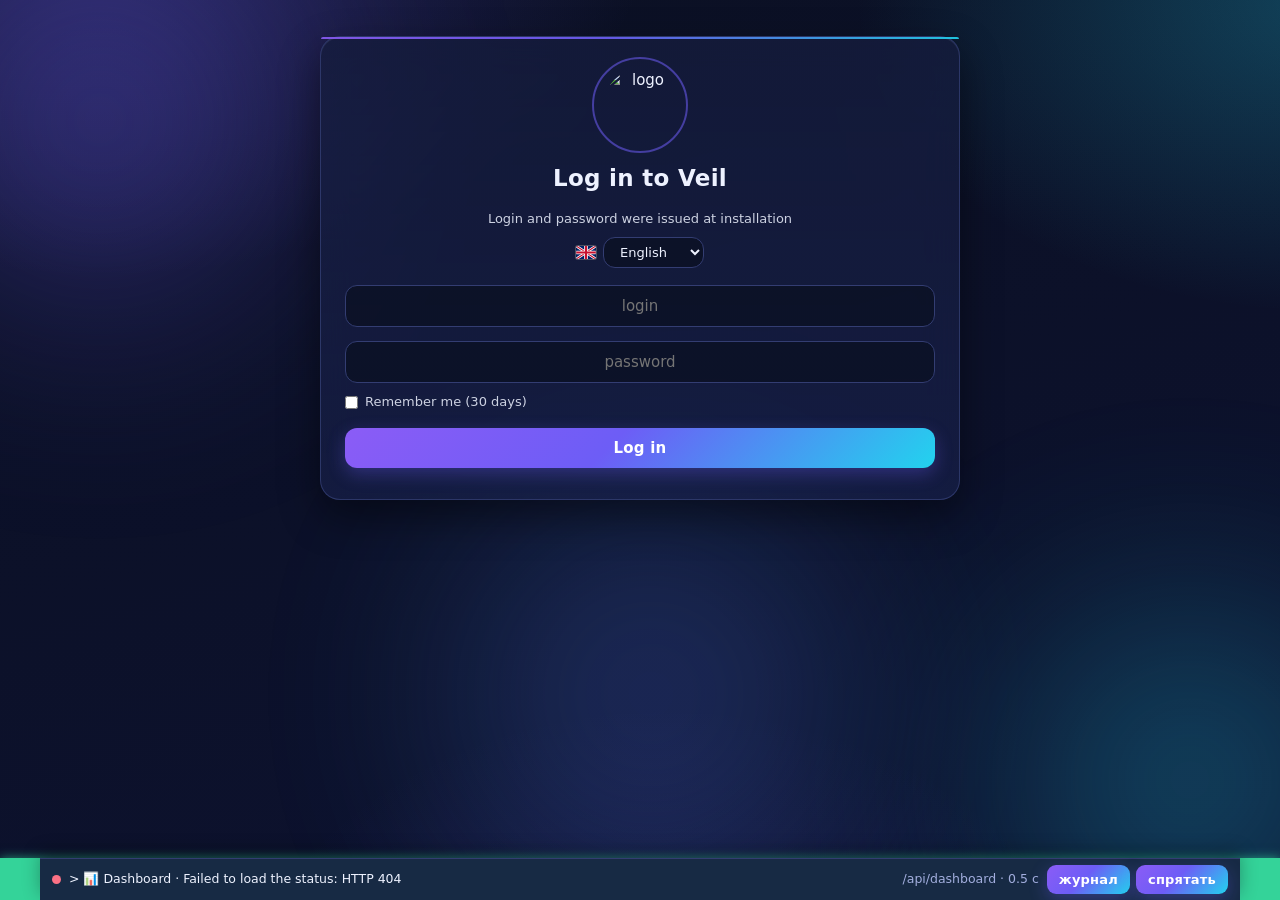
==== commit a1e6b331: "v2.17.167 (публичное дерево): срез 2.17.84…2.17.167 — адрес выхода клиентов, свидетели отказа входа " ====
--- a/index.html
+++ b/index.html
@@ -90,6 +90,7 @@
 .uc-chip.warn{color:var(--warn);border-color:color-mix(in srgb,var(--warn) 45%,transparent);background:color-mix(in srgb,var(--warn) 8%,transparent)}
 .uc-chip.bad{color:var(--err);border-color:color-mix(in srgb,var(--err) 45%,transparent);background:color-mix(in srgb,var(--err) 8%,transparent)}
 .uc-chip.proto{color:var(--acc2);border-color:color-mix(in srgb,var(--acc2) 35%,transparent);background:color-mix(in srgb,var(--acc2) 7%,transparent)}
+.uc-chip.tag{border-style:dashed;opacity:.85}
 .uc-tr{min-width:0}
 .uc-cap{display:flex;justify-content:space-between;gap:8px;font-size:11px;color:var(--mut);margin:0 0 4px}
 .uc-bar{height:6px;border-radius:99px;background:color-mix(in srgb,var(--br) 70%,transparent);overflow:hidden}
@@ -140,6 +141,8 @@
 .ptitle{flex:1;min-width:0;display:flex;align-items:center;justify-content:center;gap:10px}
 .pname{min-width:0;font-size:14px;font-weight:700;color:var(--gc,var(--g-vless));text-overflow:ellipsis;overflow:hidden;white-space:nowrap}
 .pbadge{flex:none;font-size:12px;font-weight:800;color:var(--mut2);border:1px solid var(--br);border-radius:999px;padding:2px 10px;min-width:26px;text-align:center}
+.pbadge.cert{font-size:10.5px;font-weight:600;padding:1px 8px;color:var(--warn);border-color:var(--warn)}
+.pbadge.certbad{font-size:10.5px;font-weight:600;padding:1px 8px;color:var(--err);border-color:var(--err)}
 .pcheck{position:relative;width:34px;height:34px;flex:none;border-radius:10px;font-size:18px;line-height:1;padding:0;background:color-mix(in srgb,var(--gc,var(--g-vless)) 16%,transparent);color:var(--mut2);border:1px solid color-mix(in srgb,var(--gc,var(--g-vless)) 50%,transparent);cursor:pointer;display:flex;align-items:center;justify-content:center;transition:color .18s,background .18s,border-color .18s}
 .pcheck:hover{color:var(--acc);background:color-mix(in srgb,var(--acc) 15%,transparent);border-color:var(--acc)}
 .penable{position:relative;width:34px;height:34px;flex:none;border-radius:10px;font-size:18px;line-height:1;padding:0;background:transparent;color:var(--mut2);border:1px dashed color-mix(in srgb,var(--gc,var(--g-vless)) 55%,transparent);cursor:pointer;display:flex;align-items:center;justify-content:center;transition:color .18s,background .18s,border-color .18s}
@@ -297,6 +300,13 @@
   .proto-ctl select{flex:1 1 auto}
   .client .top{flex-wrap:wrap}
   .client .actions{width:100%;justify-content:flex-end}
+  /* #718: карточка подписчика на телефоне — имя своей строкой, кнопки под ним:
+     семь кнопок в одну строку сжимали имя до огрызка в полсотни пикселей. */
+  .uc-grid{grid-template-columns:1fr}
+  .uc-top{flex-wrap:wrap}
+  .uc-sp{display:none}
+  .uc-name{flex:1 1 auto;white-space:normal;overflow:visible;overflow-wrap:anywhere}
+  .uc-act{flex:0 0 100%;justify-content:flex-end;flex-wrap:wrap}
   .status-line{flex-wrap:wrap;justify-content:center}
   .hero .row{gap:6px}
   .hero .xrbtns{margin-left:0;flex-wrap:wrap;justify-content:center;row-gap:6px}
@@ -467,6 +477,864 @@
 #setSched .sch-day{display:flex;gap:3px;align-items:center;font-size:12px;cursor:pointer;border:1px solid var(--br);border-radius:8px;padding:1px 6px}
 .userrow{border:1px solid var(--br);border-radius:12px;padding:10px 12px;margin-bottom:10px}
 .useract{margin-top:8px;display:flex;gap:6px;flex-wrap:wrap}
+/* третий вид скрыт словом хозяина 10.11: плитки выбора нет, пока рубильник
+   панели выключен. Слово читается из тела, поэтому при незаполненной
+   подстановке плитка тоже спрятана — молчание не имеет права означать «показать» */
+body:not([data-ns="1"]) #uiStyleNewStyle{display:none}
+/* ===== new style: дизайн-система (#752) =====
+   Всё внутри `body.ui-newstyle`: ни классический путь, ни Новый не получают
+   отсюда ни одного правила — Новый остался ровно теми байтами, что лежит на
+   боевой коробке. Третий вид стоит на каркасе Нового (сетка и боковое меню),
+   поэтому тело держит оба имени; переопределяет каркас только ui-newstyle.
+   Токены — единственное место, где цифра названа один раз; пользовательская
+   тема (пипетки в «Оформлении») остаётся источником палитры, new style берёт её
+   и выводит поверх поверхности, линии и чернила. */
+body.ui-newstyle{
+  --sp-1:4px;--sp-2:8px;--sp-3:12px;--sp-4:16px;--sp-5:22px;--sp-6:28px;--sp-7:36px;
+  --r-1:10px;--r-2:14px;--r-3:18px;--r-4:22px;--r-pill:999px;
+  --e-1:0 1px 2px rgba(4,8,24,.26);
+  --e-2:0 6px 18px rgba(4,8,24,.28);
+  --e-3:0 16px 44px rgba(4,8,24,.36);
+  --z-sticky:30;--z-drop:60;--z-head:70;--z-menu:80;--z-modal:90;--z-toast:99;
+  --t-1:120ms;--t-2:190ms;--t-3:280ms;
+  --ease:cubic-bezier(.2,.8,.2,1);--ease-out:cubic-bezier(.16,1,.3,1);
+  --fs-cap:11.5px;--fs-sm:13px;--fs-body:14.5px;--fs-h3:16px;--fs-h2:20px;--fs-h1:26px;
+  --m-surf:color-mix(in srgb,var(--card) 76%,transparent);
+  --m-surf-2:color-mix(in srgb,var(--card2) 64%,transparent);
+  --m-surf-3:color-mix(in srgb,var(--card2) 88%,transparent);
+  --m-line:color-mix(in srgb,var(--br) 78%,transparent);
+  --m-line-2:color-mix(in srgb,var(--br) 96%,transparent);
+  --m-ink:var(--fg);
+  /* второстепенные подписи — слово хозяина 08.11 «чуть контрастнее»: 74% и 56%
+     чернил на тёмной карточке читались как серая дымка, цифры спорили с подписями */
+  --m-ink-2:color-mix(in srgb,var(--fg) 84%,transparent);
+  --m-ink-3:color-mix(in srgb,var(--fg) 68%,transparent);
+  --m-hair:color-mix(in srgb,var(--fg) 10%,transparent);
+  --m-acc:var(--acc);--m-acc-2:var(--acc2);
+  --m-acc-soft:color-mix(in srgb,var(--acc) 12%,transparent);
+  --m-acc-line:color-mix(in srgb,var(--acc) 42%,transparent);
+  --m-ok:var(--ok);--m-err:var(--err);--m-warn:var(--warn);
+  --m-ok-soft:color-mix(in srgb,var(--ok) 13%,transparent);
+  --m-err-soft:color-mix(in srgb,var(--err) 13%,transparent);
+  --m-warn-soft:color-mix(in srgb,var(--warn) 14%,transparent)
+}
+/* Светлая тема — НЕ вторая палитра, а та же палитра, вывернутая к белому:
+   источник цветов остаётся у пользователя (пипетки в «Оформлении»), new style
+   зеркалит их в --u-* и смешивает с белым. Поэтому выбор темы не крадёт
+   настройку цвета, а настройка цвета не ломает тему. */
+body.ui-newstyle[data-mtheme=light]{
+  --bg:color-mix(in srgb,var(--u-bg,#151a2c),white 91%);
+  --bg2:color-mix(in srgb,var(--u-bg2,#0f1424),white 93%);
+  --card:color-mix(in srgb,var(--u-card,#1b2138),white 94%);
+  --card2:color-mix(in srgb,var(--u-card2,#232b45),white 91%);
+  --fg:color-mix(in srgb,var(--u-fg,#e9edf8),black 84%);
+  --mut:color-mix(in srgb,var(--u-mut,#9aa4c4),black 58%);
+  --br:color-mix(in srgb,var(--u-br,#2c3550),white 74%);
+  --m-surf:color-mix(in srgb,var(--u-card,#1b2138),white 96%);
+  --m-surf-2:color-mix(in srgb,var(--u-card2,#232b45),white 92%);
+  --m-surf-3:white;
+  --m-hair:color-mix(in srgb,var(--u-fg,#e9edf8),black 12%);
+  --m-ink-2:color-mix(in srgb,var(--u-fg,#e9edf8),black 78%);
+  --m-ink-3:color-mix(in srgb,var(--u-mut,#9aa4c4),black 52%);
+  --e-1:0 1px 2px rgba(16,21,39,.08);
+  --e-2:0 6px 18px rgba(16,21,39,.10);
+  --e-3:0 16px 44px rgba(16,21,39,.14)
+}
+/* засветки фона в третьем виде тише боевых (.45): карточка --m-surf прозрачна
+   на 76%, и под цифрами проступало цветное пятно — слово хозяина 08.11
+   «свечение местами конкурирует с содержимым». Байты Нового не тронуты */
+body.ui-newstyle #bgFx{opacity:.26}
+body.ui-newstyle[data-mtheme=light] #bgFx{opacity:.16}
+body.ui-newstyle[data-mtheme=light] .brand{background:linear-gradient(135deg,#5b4be0,#3552c9 45%,#0a97b8);-webkit-background-clip:text;background-clip:text}
+/* — общие классы (заголовки, .card, кнопки, поля, таблицы) слой НЕ трогает:
+   они выверены слоем ui-newstyle выше и базовыми правилами панели, а своя цифра
+   здесь разъедает вёрстку всей панели. new style переопределяет только свои
+   имена (.m-*, .mpal, .mtip, .msearch, .mhead) и готовые компоненты,
+   перечисленные ниже: .msg, .dialog, .pmenu, .toast — это и меряет cc116 T13. */
+/* — полоса результата ручки: один вид на всю панель — */
+body.ui-newstyle .msg{border-radius:var(--r-1);border-left:3px solid var(--m-line-2);
+  background:var(--m-surf-2);padding:10px 13px;font-size:var(--fs-sm);
+  animation:mRise var(--t-2) var(--ease-out)}
+body.ui-newstyle .msg.ok{border-left-color:var(--m-ok);background:var(--m-ok-soft)}
+body.ui-newstyle .msg.err{border-left-color:var(--m-err);background:var(--m-err-soft)}
+body.ui-newstyle .msg.warn,body.ui-newstyle .msg.stick{border-left-color:var(--m-warn);
+  background:var(--m-warn-soft)}
+/* пустая плашка исхода — артефакт: на экране входа под кнопкой «Войти» висела
+   красная скорлупка без слова, потому что рамка и фон живут даже у пустого div */
+body.ui-newstyle .msg:empty{display:none}
+/* пока оператор не вошёл, панель скрыта — и прижатые к краю полосы (нижняя
+   навигация и строка состояния) на экране входа рисовать нечем: навигация ведёт
+   в разделы, которых без доступа нет, а строка успевала пожаловаться
+   «Не удалось загрузить статус: unauthorized» там, где отказа и быть не может */
+body.ui-newstyle.needlogin .ns-bar,
+body.ui-newstyle.needlogin #uiBar{display:none}
+/* — таблицы, чипы, строки — */
+/* — модалка: одна анимация, одна маска, один радиус — */
+body.ui-newstyle .dialog{background:var(--m-surf);border:1px solid var(--m-line-2);
+  border-radius:var(--r-3);box-shadow:var(--e-1)}
+body.ui-newstyle .dialog.open{background:rgba(6,9,22,.62);animation:mFade var(--t-2) var(--ease-out);
+  padding:var(--sp-5)}
+body.ui-newstyle .dialog.open>.dcard{background:var(--m-surf-3);border:1px solid var(--m-line-2);
+  border-radius:var(--r-3);box-shadow:var(--e-3);padding:var(--sp-5);
+  animation:mPop var(--t-3) var(--ease-out)}
+body.ui-newstyle[data-mtheme=light] .dialog.open{background:rgba(16,21,39,.42)}
+/* — выпадальный список и меню: одна высота строки, одна подсветка — */
+body.ui-newstyle .pmenu{background:var(--m-surf-3);border:1px solid var(--m-line-2);
+  border-radius:var(--r-2);box-shadow:var(--e-3);padding:6px;min-width:230px;
+  animation:mPop var(--t-2) var(--ease-out);z-index:var(--z-drop)}
+body.ui-newstyle .pmenu button{border-radius:var(--r-1);margin:0;padding:9px 11px;
+  background:transparent;color:var(--m-ink);font-weight:550}
+body.ui-newstyle .pmenu button:hover{background:var(--m-acc-soft)}
+/* карточка тревог шапки: знак состояния слева, слово и его объяснение справа.
+   Строки называет живая таблица состояний, поэтому здесь нет ни одного слова
+   о беде, которого панель не красит тем же на витрине */
+body.ui-newstyle .m-alarms{min-width:262px;max-width:min(340px,92vw)}
+body.ui-newstyle .al-head{font-size:var(--fs-cap);font-weight:800;color:var(--m-ink-2);
+  padding:4px 8px 6px;letter-spacing:.2px}
+body.ui-newstyle .al-word{padding:4px 8px 8px;font-size:var(--fs-sm);color:var(--m-ink-3)}
+body.ui-newstyle .al-row{display:flex;align-items:flex-start;gap:9px;width:100%;
+  text-align:left;border:0;background:transparent;cursor:pointer;padding:8px 9px;
+  border-radius:var(--r-1)}
+body.ui-newstyle .al-row i{flex:none;width:9px;height:9px;margin-top:5px;border-radius:50%}
+body.ui-newstyle .al-row.bad i{background:var(--m-err)}
+body.ui-newstyle .al-row.watch i{background:var(--m-warn)}
+body.ui-newstyle .al-row span{display:flex;flex-direction:column;gap:2px;min-width:0}
+body.ui-newstyle .al-row b{font-size:var(--fs-sm);font-weight:700;color:var(--m-ink)}
+body.ui-newstyle .al-row small{font-size:var(--fs-cap);line-height:1.35;color:var(--m-ink-3)}
+/* бейдж колокольчика — живой счётчик; пустой круг при нуле висел бы врассылку */
+body.ui-newstyle .ns-bell{position:relative}
+body.ui-newstyle .ns-bell em{position:absolute;top:-6px;right:-6px;min-width:17px;height:17px;
+  padding:0 4px;border-radius:9px;background:var(--m-err);color:#fff;font-style:normal;
+  font-size:10px;font-weight:800;line-height:17px;text-align:center;
+  border:2px solid var(--m-surf-3)}
+/* меню аватара разрослось до полного списка разделов — оно обязано скроллиться,
+   а не уезжать за край экрана */
+body.ui-newstyle .m-user{max-height:min(66vh,460px);overflow:auto}
+/* — тосты: приходят сверху, уходят вбок, не прыгают — */
+body.ui-newstyle #toasts{top:var(--sp-4);right:var(--sp-4);gap:var(--sp-2);max-width:340px;z-index:var(--z-toast)}
+body.ui-newstyle .toast{background:var(--m-surf-3);border:1px solid var(--m-line-2);
+  border-radius:var(--r-2);box-shadow:var(--e-3);padding:11px 14px;font-size:var(--fs-sm);
+  animation:mSlide var(--t-3) var(--ease-out)}
+body.ui-newstyle .toast.out{opacity:0;transform:translateX(14px);transition:var(--t-2) var(--ease)}
+/* — поисковая строка и палитра команд — */
+body.ui-newstyle .msearch{display:flex;align-items:center;gap:8px;background:var(--m-surf-2);
+  border:1px solid var(--m-line-2);border-radius:var(--r-pill);padding:7px 13px;
+  color:var(--m-ink-3);font-size:var(--fs-sm);cursor:pointer;width:100%;max-width:340px;
+  transition:border-color var(--t-1) var(--ease),background var(--t-1) var(--ease)}
+body.ui-newstyle .msearch:hover{border-color:var(--m-acc-line);background:var(--m-acc-soft)}
+body.ui-newstyle .msearch kbd{margin-left:auto;font:inherit;font-size:var(--fs-cap);
+  background:var(--m-surf-3);border:1px solid var(--m-line);border-radius:6px;padding:1px 6px}
+/* — свиток «Дополнительные настройки»: находимое, а не удалённое — */
+body.ui-newstyle details.madv{border:1px dashed var(--m-line-2);border-radius:var(--r-2);
+  padding:0 var(--sp-3);margin:var(--sp-3) 0;background:transparent}
+body.ui-newstyle details.madv>summary{cursor:pointer;list-style:none;padding:10px 0;
+  font-size:var(--fs-sm);font-weight:650;color:var(--m-ink-2);display:flex;align-items:center;gap:8px}
+body.ui-newstyle details.madv>summary::-webkit-details-marker{display:none}
+body.ui-newstyle details.madv>summary::before{content:"▸";transition:transform var(--t-2) var(--ease)}
+body.ui-newstyle details.madv[open]>summary::before{transform:rotate(90deg)}
+body.ui-newstyle details.madv>summary:focus-visible{outline:2px solid var(--m-acc-2);
+  outline-offset:2px;border-radius:6px}
+body.ui-newstyle details.madv[open]{background:var(--m-surf-2)}
+/* — инструмент подсказки: один вид на всю панель — */
+body.ui-newstyle .mtip{position:fixed;z-index:var(--z-menu);max-width:290px;
+  background:var(--m-surf-3);color:var(--m-ink);border:1px solid var(--m-line-2);
+  border-radius:var(--r-1);box-shadow:var(--e-3);padding:8px 11px;font-size:var(--fs-cap);
+  line-height:1.45;pointer-events:none;opacity:0;transition:opacity var(--t-1) var(--ease)}
+body.ui-newstyle .mtip.on{opacity:1}
+/* — шапка рабочей области: кто, где, поиск, тема, уровень — */
+body.ui-newstyle .mhead{display:flex;align-items:center;gap:var(--sp-3);
+  padding:var(--sp-3) 0;position:sticky;top:0;z-index:var(--z-head);
+  background:linear-gradient(color-mix(in srgb,var(--bg) 92%,transparent),
+  color-mix(in srgb,var(--bg) 62%,transparent));backdrop-filter:blur(10px);
+  border-bottom:1px solid var(--m-hair)}
+/* шапка встаёт первой строкой правой колонки, иначе авто-раскладка сетки
+   столкнёт вкладку под сайдбар и экран встретит пустотой */
+body.ui-newstyle #panel>.mhead{grid-column:2;grid-row:1}
+body.ui-newstyle #panel>.sidebar{grid-row:1/3}
+body.ui-newstyle #panel>.tab-pane{grid-row:2}
+/* голые боевые классы .on/.off красят всё, что их носит, в зелёный/красный
+   квадрат (точки старого вида); здесь они гаснут, кроме самих точек */
+body.ui-newstyle .on:not(.dot),body.ui-newstyle .off:not(.dot){background:transparent;box-shadow:none}
+body.ui-newstyle #uiBar{background:color-mix(in srgb,var(--m-surf) 90%,transparent);
+  -webkit-backdrop-filter:blur(10px);backdrop-filter:blur(10px);border-top:1px solid var(--m-hair)}
+body.ui-newstyle #uiBarRow{background:transparent;border-top:0;box-shadow:none}
+body.ui-newstyle #uiBarList{background:transparent;border-top:1px solid var(--m-hair)}
+/* кнопки служебной строки в третьем виде — тихие: яркое пятно на пол-экрана
+   перетягивало взгляд с цифр, а в образце хозяина такой строки почти не видно */
+body.ui-newstyle #uiBar button,body.ui-newstyle #uiBar .sec{
+  background:var(--m-surf-2);border:1px solid var(--m-line);color:var(--m-ink-2);
+  box-shadow:none;font-weight:600}
+/* фон третьего вида целиком несёт базовое правило body: свои засветки здесь
+   не добавляются — попытка дописать их поверх снимала базовый градиент, и
+   страница белела, как показал живой прогон стенда */
+@media(max-width:1060px){
+  /* на телефоне внизу две приклеенные полосы: навигация и служебная строка.
+     Селектор обязан быть сильнее боевого правила посадки служебной строки,
+     стоящего в файле позже, — иначе служебная влезает в навигацию на 14
+     пикселей. Отступ страницы держит высоту обеих: без него последняя строка
+     экрана остаётся под полосой и её нельзя ни увидеть, ни нажать */
+  body.ui-newstyle.ui-new #uiBar{bottom:calc(70px + env(safe-area-inset-bottom,0px))}
+  /* 118 было снято с высоты полосы в 40; полоса стала в одну строку (24),
+     поэтому запас снизу 102 — последняя строка экрана по-прежнему видна целиком */
+  body.ui-newstyle.ui-new.uiStatOn,
+  body.ui-newstyle.ui-new #panel>.tab-pane{padding-bottom:102px}
+}
+body.ui-newstyle .mlabel{font-size:var(--fs-h3);font-weight:700;letter-spacing:-.1px;
+  white-space:nowrap;overflow:hidden;text-overflow:ellipsis;max-width:44%}
+/* на телефоне шапка носит знак и версию, как в образце хозяина; на широком
+   экране вместо них — имя открытой вкладки */
+body.ui-newstyle .mbrand{display:none;align-items:center;gap:8px;min-width:0}
+/* колокольчик тревог нужен только там, где шапка носит знак и версию: на
+   десктопе беды и так раскрашены на витрине, а лишний круг сдвигал бы ряд */
+body.ui-newstyle #mBell{display:none}
+body.ui-newstyle .mbrand .brand{font-size:19px;font-weight:800;
+  background:none;color:var(--m-ink);-webkit-text-fill-color:currentColor}
+body.ui-newstyle .mbrand .ver-pill{font-size:11px;flex:none;
+  border-color:color-mix(in srgb,#4da3ff 35%,transparent);
+  background:color-mix(in srgb,#4da3ff 14%,transparent);color:#8ab4ff}
+/* знак панели на шапке — НАСТОЯЩИЙ логотип хозяина (файл /p/logo.png, тот же,
+   что на странице подписки), а не нарисованный автоматикой треугольник */
+body.ui-newstyle .ns-logo{width:30px;height:30px;flex:none;display:inline-flex;
+  filter:drop-shadow(0 0 6px color-mix(in srgb,#4da3ff 34%,transparent))}
+body.ui-newstyle .ns-logo svg,body.ui-newstyle .ns-logo img{width:100%;height:100%;display:block;
+  object-fit:cover;border-radius:8px}
+body.ui-newstyle .mhead .iconbtn svg,body.ui-newstyle .mhead .msearch svg{
+  width:16px;height:16px;display:block}
+body.ui-newstyle .mhead .iconbtn{width:34px;height:34px;padding:0;border-radius:var(--r-pill);
+  display:inline-flex;align-items:center;justify-content:center;background:var(--m-surf-2);
+  border:1px solid var(--m-line);color:var(--m-ink-2);font-size:14px;margin:0;flex:none}
+body.ui-newstyle .mhead select.iconbtn{width:auto;height:34px;padding:0 26px 0 10px;
+  font-size:var(--fs-cap);appearance:none;background-image:linear-gradient(45deg,transparent 50%,var(--m-ink-3) 50%),linear-gradient(135deg,var(--m-ink-3) 50%,transparent 50%);
+  background-position:calc(100% - 13px) 15px,calc(100% - 8px) 15px;background-size:5px 5px;
+  background-repeat:no-repeat}
+body.ui-newstyle .mhead #mSearchBtn{margin-left:auto}
+@media(max-width:1060px){body.ui-newstyle .mhead .mlabel{display:none}
+  body.ui-newstyle .mbrand{display:inline-flex}
+  body.ui-newstyle #mBell{display:inline-flex}
+  /* тема и уровень на телефоне живут в «Оформлении»: в узкой шапке они
+   теснили поиск и обрезали собственное слово, как показал живой снимок */
+  body.ui-newstyle .mhead #mThemeBtn,body.ui-newstyle .mhead #mLevel{display:none}
+  body.ui-newstyle .mhead #mSearchBtn{max-width:none}
+  /* на телефоне в шапке два круга, как в образце хозяина: поиск уходит строкой
+     в меню, а знак панели крупнеет до размера образца */
+  body.ui-newstyle .mhead #mSearchBtn{display:none}
+  body.ui-newstyle .ns-logo{width:38px;height:38px}
+  /* слева на шапке — только знак, имя и версия, как в образце хозяина:
+     колокольчик тревог встаёт в правый ряд кругов перед аватаром. Автоотступ
+     обязан быть НА колокольчике: поиск в этом блоке спрятан, и его
+     `margin-left:auto` уносил с собой, из-за чего пара кругов оставалась
+     сиротливо висеть посередине, а не у правого края */
+  body.ui-newstyle .mhead #mBell{order:8;margin-left:auto}
+  body.ui-newstyle .mhead #mUserBtn{order:9}
+  body.ui-newstyle .sidebar{display:none}
+  body.ui-newstyle .sidebar.m-open{display:flex}
+  /* поиск на телефоне живёт строкой в меню: в шапке образца хозяина для него
+     круга нет, а руку терять нельзя */
+  body.ui-newstyle .ns-sidesearch{display:flex;align-items:center;gap:8px;
+    margin:0 0 8px;padding:9px 10px;border-radius:10px;border:1px solid var(--m-line);
+    background:var(--m-surf-2);color:var(--m-ink-2);font-size:var(--fs-sm);
+    font-weight:600;font-family:inherit;text-align:left}
+  body.ui-newstyle .ns-sidesearch svg{width:16px;height:16px;flex:none;display:block}}
+body.ui-newstyle .ns-sidesearch{display:none}
+/* боевая строка 989 («мобильная раскладка переопределяет и Новый») стоит ПОСЛЕ
+   этого слоя и на телефоне возвращала сайдбар в поток; байты боевого вида
+   неприкосновенны, поэтому здесь — свой класс сильнее, а не правка чужого */
+body.ui-newstyle.ui-new.layout-mob #panel>.sidebar{display:none}
+body.ui-newstyle.ui-new.layout-mob #panel>.sidebar.m-open{display:flex}
+/* — палитра поиска: тот же .pmenu-вид, только крупнее — */
+body.ui-newstyle .mpal{position:fixed;inset:0;z-index:var(--z-modal);
+  background:rgba(6,9,22,.55);display:flex;align-items:flex-start;justify-content:center;
+  padding:9vh 16px;animation:mFade var(--t-2) var(--ease-out)}
+body.ui-newstyle .mpal-box{width:100%;max-width:600px;background:var(--m-surf-3);
+  border:1px solid var(--m-line-2);border-radius:var(--r-3);box-shadow:var(--e-3);
+  overflow:hidden;animation:mPop var(--t-3) var(--ease-out)}
+body.ui-newstyle .mpal-box>input{width:100%;border:0;border-bottom:1px solid var(--m-line);
+  border-radius:0;background:transparent;color:var(--m-ink);padding:15px 16px;
+  font-size:var(--fs-body);max-width:none}
+body.ui-newstyle .mpal-box>input:focus{box-shadow:none;border-color:var(--m-line)}
+body.ui-newstyle .mpal-rows{max-height:52vh;overflow:auto;padding:6px}
+body.ui-newstyle .mpal-row{display:flex;justify-content:space-between;align-items:center;gap:12px;
+  width:100%;text-align:left;margin:0;padding:9px 11px;border-radius:var(--r-1);
+  background:transparent;border:1px solid transparent;color:var(--m-ink);font-weight:550;
+  font-size:var(--fs-sm)}
+body.ui-newstyle .mpal-row>span:last-child{flex:none;color:var(--m-ink-3);font-size:var(--fs-cap)}
+body.ui-newstyle .mpal-row.sel,body.ui-newstyle .mpal-row:hover{background:var(--m-acc-soft);
+  border-color:var(--m-acc-line)}
+/* — найденное поле подсвечивается, пока оператор смотрит на него — */
+body.ui-newstyle .m-found{outline:2px solid var(--m-acc-2);outline-offset:3px;border-radius:var(--r-1);
+  transition:outline-color var(--t-3) var(--ease)}
+/* — уровень подробности: скрытое остаётся в DOM и достаётся поиском — */
+body.ui-newstyle .m-adv{transition:opacity var(--t-2) var(--ease)}
+body.ui-newstyle:not([data-mlevel=adv]) .m-adv,
+body.ui-newstyle[data-mlevel=novice] #tab-settings>.card.set-block:not(.m-hot){display:none}
+body.ui-newstyle[data-mlevel=novice] #tab-journal,body.ui-newstyle[data-mlevel=novice] #tab-diagnostics{opacity:.99}
+/* — движение: экраны появляются, а не вспыхивают — */
+@keyframes mFade{from{opacity:0}to{opacity:1}}
+@keyframes mRise{from{opacity:0;transform:translateY(6px)}to{opacity:1;transform:none}}
+@keyframes mPop{from{opacity:0;transform:translateY(8px) scale(.985)}to{opacity:1;transform:none}}
+@keyframes mSlide{from{opacity:0;transform:translateX(18px)}to{opacity:1;transform:none}}
+body.ui-newstyle .tab-pane.active{animation:mRise var(--t-3) var(--ease-out)}
+@media (prefers-reduced-motion:reduce){
+  body.ui-newstyle *,body.ui-newstyle *::before,body.ui-newstyle *::after{
+    animation-duration:1ms!important;animation-iteration-count:1!important;
+    transition-duration:1ms!important}
+}
+/* — new style: дашборд своей разметкой (#53) —
+   Прежняя витрина не правится и не удаляется: третий вид просто перестаёт её
+   показывать и строит свои плитки теми же живыми ручками. Отсюда и скрытие
+   прежних групп, и собственные имена .ns-*, и никаких inline-обработчиков:
+   всё вешается слушателями в слое, чтобы прежние счётчики морды не сдвинулись. */
+body.ui-newstyle:not(.ns-noold) #tab-dashboard>.dash-top,
+body.ui-newstyle:not(.ns-noold) #tab-dashboard>.dash-mid,
+body.ui-newstyle:not(.ns-noold) #tab-dashboard>.dash-bot,
+body.ui-newstyle:not(.ns-noold) #tab-dashboard>.card{display:none}
+body.ui-newstyle .ns-dash{display:grid;gap:var(--sp-4);position:relative}
+body.ui-newstyle .ns-sec{background:var(--m-surf);border:1px solid var(--m-line);
+  border-radius:var(--r-3);padding:var(--sp-4) var(--sp-5);box-shadow:var(--e-1);
+  animation:mRise var(--t-3) var(--ease-out) both;animation-delay:calc(var(--i,0) * 70ms)}
+body.ui-newstyle .ns-sec>h3{margin:0 0 var(--sp-3);font-size:var(--fs-cap);font-weight:700;
+  letter-spacing:.11em;text-transform:uppercase;color:var(--m-ink-3)}
+body.ui-newstyle .ns-top{display:flex;align-items:center;gap:var(--sp-3);flex-wrap:wrap;
+  padding:0 2px}
+body.ui-newstyle .ns-top h2{margin:0;font-size:var(--fs-h2);font-weight:650;letter-spacing:-.015em}
+body.ui-newstyle .ns-top .ns-fresh{font-size:var(--fs-cap);color:var(--m-ink-3);
+  font-variant-numeric:tabular-nums}
+body.ui-newstyle .ns-top .sp{margin-left:auto;display:flex;align-items:center;gap:var(--sp-3)}
+body.ui-newstyle .ns-btn{appearance:none;border:1px solid var(--m-line-2);background:var(--m-surf-2);
+  color:var(--m-ink);border-radius:var(--r-pill);padding:7px 15px;margin:0;cursor:pointer;
+  font-size:var(--fs-sm);font-weight:600;font-family:inherit;
+  transition:background var(--t-1) var(--ease),border-color var(--t-1) var(--ease),
+             transform var(--t-1) var(--ease)}
+body.ui-newstyle .ns-btn:hover{background:var(--m-acc-soft);border-color:var(--m-acc-line)}
+body.ui-newstyle .ns-btn:active{transform:translateY(1px)}
+body.ui-newstyle .ns-btn:focus-visible{outline:2px solid var(--m-acc-2);outline-offset:2px}
+/* — круглая рука главного действия: одна на карточку, как просил хозяин — */
+body.ui-newstyle .ns-round{appearance:none;border:0;width:46px;height:46px;flex:none;
+  border-radius:50%;cursor:pointer;margin:0;padding:0;color:#fff;font-size:19px;line-height:1;
+  display:inline-flex;align-items:center;justify-content:center;
+  background:linear-gradient(135deg,var(--m-acc),var(--m-acc-2));
+  box-shadow:0 6px 16px color-mix(in srgb,var(--m-acc) 35%,transparent);
+  transition:transform var(--t-1) var(--ease),box-shadow var(--t-1) var(--ease)}
+body.ui-newstyle .ns-round:active{transform:scale(.94)}
+body.ui-newstyle .ns-round:focus-visible{outline:2px solid var(--m-acc-2);outline-offset:3px}
+/* — телефон: ни один слой не имеет права вылезать за ширину экрана. Переполнение
+   по горизонтали не просто портит вид — из-за него жест «свайп между вкладками»
+   сам себя отключает, поэтому пояс здесь важнее красоты — */
+body.ui-newstyle{overflow-x:clip}
+@media(max-width:700px){
+  body.ui-newstyle .mhead{gap:8px}
+  body.ui-newstyle .mhead #mSearchBtn{width:34px;height:34px;padding:0;flex:none;
+    margin-left:auto;font-size:14px}
+  body.ui-newstyle .mhead #mSearchBtn span,
+  body.ui-newstyle .mhead #mSearchBtn kbd{display:none}
+  body.ui-newstyle .mhead select.iconbtn{max-width:86px}
+}
+/* — телефон: колонка с логотипом и списком вкладок спрятана, к ней ведёт рука
+   из круга аватара — первый экран остаётся цифрам, как в образце хозяина, — */
+body.ui-newstyle.layout-mob #panel>.sidebar{display:none}
+body.ui-newstyle.layout-mob #panel>.sidebar.m-open{display:flex}
+/* — но на телефоне вместе с колонкой пропадали строка состояния Xray и руки
+   «Запустить/Остановить/Перезагрузить»: третий вид пересаживает их НАЗВАННЫМ
+   узлом в начало экрана VPN (копии нет — у каждого id один владелец, и рука
+   отвечает там, где её видно, #751). Слова и значения — панельные, рисунок —
+   образец хозяина 08.11: состояние крупным шрифтом, руки во всю ширину — */
+body.ui-newstyle #vpnStatBox{margin:0 0 12px}
+body.ui-newstyle #vpnStatBox .status-line{display:grid;grid-template-columns:auto minmax(0,1fr);
+  gap:8px 10px;align-items:center;margin:0;text-align:left;padding:14px 16px;
+  border-radius:var(--r-3);background:var(--m-surf-2);border:1px solid var(--m-line)}
+body.ui-newstyle #vpnStatBox #stTxt{font-size:var(--fs-h2);font-weight:700;
+  letter-spacing:-.01em;color:var(--m-ink);min-width:0;overflow-wrap:anywhere}
+body.ui-newstyle #vpnStatBox .xrbtns{grid-column:1/-1;display:grid;
+  grid-template-columns:repeat(auto-fit,minmax(140px,1fr));gap:8px;margin:0;width:100%}
+body.ui-newstyle #vpnStatBox .xrbtns button.tiny{margin:0;padding:12px 10px;
+  font-size:var(--fs-sm);border-radius:var(--r-2)}
+/* — нижняя полоса навигации телефона: четыре вкладки и круглая рука посередине.
+   Полоса fixed по краям экрана и не шире его — иначе свайп снова умрёт — */
+body.ui-newstyle .ns-bar{position:fixed;left:0;right:0;bottom:0;z-index:var(--z-head);
+  display:none;align-items:center;justify-content:space-around;gap:4px;
+  padding:8px 10px calc(8px + env(safe-area-inset-bottom,0px));
+  background:color-mix(in srgb,var(--m-surf-3) 94%,transparent);
+  backdrop-filter:blur(12px);-webkit-backdrop-filter:blur(12px);
+  border-top:1px solid var(--m-line)}
+@media(max-width:1060px){
+  body.ui-newstyle .ns-bar{display:flex}
+  body.ui-newstyle{padding-bottom:82px}
+}
+body.ui-newstyle .ns-bar button{appearance:none;border:0;background:transparent;margin:0;
+  padding:7px 8px;border-radius:var(--r-2);cursor:pointer;color:var(--m-ink-3);
+  font-family:inherit;font-size:var(--fs-cap);font-weight:700;min-width:54px;
+  display:flex;flex-direction:column;align-items:center;gap:3px;
+  transition:color var(--t-1) var(--ease),background var(--t-1) var(--ease)}
+body.ui-newstyle .ns-bar button u{text-decoration:none;line-height:1;
+  display:inline-flex;width:22px;height:22px}
+body.ui-newstyle .ns-bar button u svg{width:100%;height:100%;display:block}
+body.ui-newstyle .ns-bar button.on{color:#fff;
+  background:linear-gradient(135deg,#8b5cf6,#6366f1)}
+body.ui-newstyle .ns-bar button:focus-visible{outline:2px solid var(--m-acc-2);outline-offset:2px}
+body.ui-newstyle .ns-bar .ns-round{width:52px;height:52px;margin-top:-18px;font-size:21px;
+  border:4px solid color-mix(in srgb,var(--m-surf-3) 90%,transparent);
+  background:linear-gradient(135deg,#6d5cff,#3b82f6);
+  box-shadow:0 10px 24px color-mix(in srgb,#6d5cff 45%,transparent)}
+/* круглая рука обязана остаться кругом: общее правило кнопок полосы сильнее
+   базового круга по специфичности и скругляло её в квадрат */
+body.ui-newstyle .ns-bar button.ns-round{border-radius:50%;
+  background:linear-gradient(135deg,#6d5cff,#3b82f6);
+  box-shadow:0 10px 24px color-mix(in srgb,#6d5cff 45%,transparent);
+  margin-top:-18px;width:52px;height:52px}
+body.ui-newstyle .ns-round>u{text-decoration:none;display:inline-flex;width:24px;height:24px}
+body.ui-newstyle .ns-round>u svg{width:100%;height:100%;display:block}
+/* — строка «жив ли сервер»: точка дышит, пока ядро отвечает. Слово хозяина 08.11
+   — «компактнее по вертикали»: паддинг карточки снят с 16 на 11, высота строки
+   держится значком и волной, а не пустотой вокруг них — */
+body.ui-newstyle .ns-hero{display:grid;grid-template-columns:auto minmax(0,1fr) auto;
+  gap:var(--sp-4);align-items:center;padding:11px var(--sp-5)}
+body.ui-newstyle .ns-live{width:14px;height:14px;border-radius:50%;background:var(--m-warn);
+  box-shadow:0 0 0 0 var(--m-ok-soft);position:relative;flex:none}
+body.ui-newstyle .ns-live.on{background:var(--m-ok);animation:nsPulse 2.6s var(--ease-out) infinite}
+body.ui-newstyle .ns-live.bad{background:var(--m-err);animation:none}
+@keyframes nsPulse{0%{box-shadow:0 0 0 0 color-mix(in srgb,var(--m-ok) 40%,transparent)}
+  70%{box-shadow:0 0 0 13px transparent}100%{box-shadow:0 0 0 0 transparent}}
+body.ui-newstyle .ns-hero-t{display:block;font-size:var(--fs-h2);font-weight:700;letter-spacing:-.02em;
+  line-height:1.2}
+body.ui-newstyle .ns-hero-s{display:block;margin-top:3px;font-size:var(--fs-sm);color:var(--m-ink-2)}
+/* — мини-график: живые сутки маленькой волной, как в образце хозяина. Волна
+   рисуется из тех же дней, что большой график, — второй правды здесь нет — */
+body.ui-newstyle .ns-spark{display:block;width:132px;height:44px;flex:none;opacity:.95}
+body.ui-newstyle .ns-spark svg{display:block;width:100%;height:100%}
+body.ui-newstyle .ns-spark:empty{display:none}
+/* — плитки: цветной квадратик со значком, одна цифра крупно, волна суток в
+   углу, вся плитка — рука, как в образцах хозяина — */
+body.ui-newstyle .ns-kpis{display:grid;gap:var(--sp-3);
+  grid-template-columns:repeat(auto-fit,minmax(210px,1fr))}
+/* цвет плитки — МЯГКОЕ ПЯТНО в углу (::after ниже), а не заливка всей карточки:
+   при 26% на всю плитку янтарная «Аптайм» буреет, а фиолетовая «Трафик» кричит,
+   и четыре плитки одной строки читаются в четырёх разных весах */
+body.ui-newstyle .ns-kpi{display:block;text-align:left;margin:0;cursor:pointer;font-family:inherit;
+  background:linear-gradient(150deg,color-mix(in srgb,var(--hue,var(--m-acc)) 8%,transparent),
+    color-mix(in srgb,var(--hue,var(--m-acc)) 4%,transparent) 58%,transparent 94%),var(--m-surf);
+  border:1px solid color-mix(in srgb,var(--hue,var(--m-acc)) 17%,var(--m-line));
+  border-radius:var(--r-2);
+  padding:var(--sp-4);box-shadow:var(--e-1);color:var(--m-ink);
+  position:relative;overflow:hidden;
+  transition:border-color var(--t-2) var(--ease),box-shadow var(--t-2) var(--ease),
+             transform var(--t-2) var(--ease);
+  animation:mRise var(--t-3) var(--ease-out) both;animation-delay:calc(var(--i,0) * 70ms)}
+body.ui-newstyle .ns-kpi::after{content:'';position:absolute;right:-34px;bottom:-40px;
+  width:132px;height:132px;border-radius:50%;pointer-events:none;
+  background:radial-gradient(closest-side,color-mix(in srgb,var(--hue,var(--m-acc)) 12%,transparent),transparent)}
+body.ui-newstyle .ns-kpi:hover{border-color:var(--m-acc-line);box-shadow:var(--e-2);
+  transform:translateY(-2px)}
+body.ui-newstyle .ns-kpi:focus-visible{outline:2px solid var(--m-acc-2);outline-offset:2px}
+body.ui-newstyle .ns-kpi-h{display:flex;align-items:center;gap:10px;min-width:0}
+body.ui-newstyle .ns-kpi-i{width:26px;height:26px;flex:none;
+  display:inline-flex;align-items:center;justify-content:center;line-height:1;
+  color:var(--hue,var(--m-acc))}
+/* знак плитки и заголовка — голый цветной svg, как в образце хозяина: ни
+   квадратика-подложки, ни emoji-наклейки, ни серого фильтра */
+body.ui-newstyle .ns-kpi-i svg{width:26px;height:26px;display:block}
+body.ui-newstyle .ns-kpi-c{display:block;font-size:var(--fs-cap);font-weight:700;letter-spacing:.01em;
+  color:var(--m-ink-3);overflow:hidden;text-overflow:ellipsis;
+  white-space:nowrap}
+body.ui-newstyle .ns-kpi-v{display:flex;align-items:baseline;gap:8px;margin-top:10px;flex-wrap:wrap}
+body.ui-newstyle .ns-kpi-v b{font-size:34px;font-weight:750;line-height:1;letter-spacing:-.02em;
+  font-variant-numeric:tabular-nums;white-space:nowrap}
+body.ui-newstyle .ns-kpi-v s{text-decoration:none;font-size:var(--fs-sm);color:var(--m-ink-3);
+  font-variant-numeric:tabular-nums}
+body.ui-newstyle .ns-kpi-v s:empty{display:none}
+body.ui-newstyle .ns-kpi-s{display:block;margin-top:8px;font-size:var(--fs-cap);color:var(--m-ink-2);
+  white-space:nowrap;overflow:hidden;text-overflow:ellipsis}
+body.ui-newstyle #nsTraffic .ns-kpi-s{display:none}
+/* волна суток живёт в правом нижнем углу плитки: строка цифры и значка
+   прибавки не должна на неё наползать */
+body.ui-newstyle #nsTraffic .ns-kpi-v{padding-right:88px}
+/* «по краям выступает» — слово хозяина 08.11. Живой замер: единственная длинная
+   строка плиток — аптайм, «1 ч 26 мин» при 30px = 198px в окне плитки 197px,
+   и край карточки резал последнее «н». Только для неё цифра снята до 26px
+   и чуть плотнее разрядка; остальные плитки остаются с крупной цифрой */
+body.ui-newstyle #nsUptime .ns-kpi-v b{font-size:26px;letter-spacing:-.03em}
+body.ui-newstyle .ns-kpi>.ns-spark{position:absolute;right:12px;bottom:10px;width:88px;height:32px;
+  opacity:.9}
+body.ui-newstyle .ns-kpi.bad{border-color:color-mix(in srgb,var(--m-err) 55%,var(--m-line))}
+body.ui-newstyle .ns-kpi.bad .ns-kpi-s{color:var(--m-err)}
+/* телефон: две плитки в ряд, как в мобильном образце хозяина; пояснения на
+   такой ширине уходят — их несут подвал героя и карточка статуса машины */
+@media(max-width:700px){
+  body.ui-newstyle .ns-kpis{grid-template-columns:1fr 1fr}
+  body.ui-newstyle .ns-kpi{padding:var(--sp-3) var(--sp-3) 32px}
+  body.ui-newstyle .ns-kpi-i{width:24px;height:24px}
+  body.ui-newstyle .ns-kpi-i svg{width:24px;height:24px}
+  body.ui-newstyle .ns-kpi-s{display:none}
+  body.ui-newstyle .ns-kpi-v b{font-size:26px}
+  /* волна суток возвращается на плитку, как в образце: место под неё
+     освобождено внизу плитки, поэтому значку прибавки она не мешает */
+  body.ui-newstyle .ns-kpi>.ns-spark{display:block;width:64px;height:24px;right:8px;bottom:6px}
+  body.ui-newstyle #nsTraffic .ns-kpi-v{padding-right:0}
+  body.ui-newstyle .ns-top{display:none}
+  body.ui-newstyle .ns-top>.sp{display:none}
+  /* порядок блоков телефона — как в образце хозяина: герой, плитки, график,
+     статус машины, входы; события на телефоне живут в журнале, не здесь */
+  body.ui-newstyle #nsDash{display:flex;flex-direction:column}
+  body.ui-newstyle #nsDash>.ns-hero{order:1}
+  body.ui-newstyle #nsDash>.ns-kpis{order:2}
+  body.ui-newstyle #nsDash>#ns-chart{order:3}
+  body.ui-newstyle #nsDash>.ns-mid{order:4}
+  body.ui-newstyle #nsDash>.ns-bot{order:5}
+  body.ui-newstyle #nsDash>.ns-mid{display:flex;flex-direction:column}
+  body.ui-newstyle #ns-load{order:1}
+  body.ui-newstyle #ns-acts{order:2}
+  body.ui-newstyle #ns-events{display:none}
+  /* метрики машины — тремя колонками, как в образце: точка с названием сверху,
+     число под ним; полосы на такой ширине только шумели */
+  body.ui-newstyle .ns-gauges{grid-template-columns:repeat(3,1fr);gap:var(--sp-2)}
+  body.ui-newstyle .ns-gauges .ns-stat{grid-column:1/-1}
+  body.ui-newstyle .ns-gauges .ns-note{grid-column:1/-1}
+  body.ui-newstyle .ns-gauges .ns-g{display:flex;flex-wrap:wrap;align-items:center;gap:4px 6px}
+  body.ui-newstyle .ns-g .ns-track{display:none}
+  body.ui-newstyle .ns-gauges .ns-g>b{width:100%;text-align:left;font-size:15px}
+  /* быстрые руки — четыре в ряд, значок по центру, как в образце; пояснение
+     остаётся в подсказке и на десктопе */
+  /* 1fr = minmax(auto,1fr): колонка не умела стать уже самого длинного слова,
+     и на экране 320px ряд быстрых рук вылезал за край (замер 08.11: полоса
+     прокрутки 372 при 320). minmax(0,1fr) разрешает колонке сжиматься,
+     слово переносится — четыре руки остаются в один ряд, как в образце */
+  body.ui-newstyle .ns-mid .ns-acts{grid-template-columns:repeat(4,minmax(0,1fr));gap:4px}
+  body.ui-newstyle .ns-bot>.ns-sec{padding-left:8px;padding-right:8px}
+  body.ui-newstyle .ns-mid .ns-act{align-items:center;text-align:center;gap:6px;
+    padding:var(--sp-3) 2px;min-width:0}
+  body.ui-newstyle .ns-mid .ns-act small{display:none}
+  body.ui-newstyle .ns-mid .ns-act>span{font-size:10px;line-height:1.25;
+    overflow-wrap:break-word}
+  /* служебная строка на телефоне — тонкая и тихая: в образце хозяина её почти
+     не видно, яркие кнопки там отсутствуют вовсе. Слово хозяина 08.11 —
+     «устранить визуальную перегруженность нижней панели»: внизу было ДВЕ
+     приклеенных полосы, каждая со своей скорлупой, каймой и плашками кнопок.
+     Полоса остаётся живой — «журнал» открывает список действий, «спрятать»
+     убирает её, — но сливается с навигацией в одну панель: тот же фон,
+     без своей каймы, кнопки голым словом, высота одной строки */
+  body.ui-newstyle #uiBar{font-size:10px;
+    background:color-mix(in srgb,var(--m-surf-3) 94%,transparent);
+    -webkit-backdrop-filter:blur(12px);backdrop-filter:blur(12px);border-top:0}
+  body.ui-newstyle #uiBarRow{padding:2px 8px}
+  body.ui-newstyle #uiBar button,body.ui-newstyle #uiBar .sec{
+    background:transparent;border:0;box-shadow:none;padding:2px 5px;
+    font-size:10px;color:var(--m-ink-3)}
+  body.ui-newstyle .ns-cfoot{display:none}
+  body.ui-newstyle .ns-cbox{grid-template-columns:38px minmax(0,1fr)}
+  body.ui-newstyle .ns-hero .ns-spark{width:96px;height:34px}
+  /* заголовок героя на телефоне — одной строкой, как в образце хозяина */
+  body.ui-newstyle .ns-hero-t{font-size:18px}
+}
+body.ui-newstyle .ns-chip{font-size:var(--fs-cap);font-weight:800;padding:2px 9px;border-radius:var(--r-pill)}
+body.ui-newstyle .ns-chip.up{color:var(--m-ok);background:var(--m-ok-soft)}
+body.ui-newstyle .ns-chip.down{color:var(--m-err);background:var(--m-err-soft)}
+body.ui-newstyle .ns-chip.flat{color:var(--m-ink-3);background:var(--m-surf-2)}
+/* — протоколы: строка, точка состояния, порт и люди — */
+body.ui-newstyle .ns-rows{display:grid;gap:2px}
+body.ui-newstyle .ns-row{display:grid;grid-template-columns:auto minmax(0,1fr) auto;gap:var(--sp-3);
+  align-items:center;padding:12px 12px;border-radius:var(--r-2);
+  transition:background var(--t-1) var(--ease)}
+body.ui-newstyle .ns-row:hover{background:var(--m-surf-2)}
+body.ui-newstyle .ns-row i{width:9px;height:9px;border-radius:50%;background:var(--m-ink-3);flex:none}
+body.ui-newstyle .ns-row.on i{background:var(--m-ok)}
+body.ui-newstyle .ns-row.dead i{background:var(--m-err)}
+body.ui-newstyle .ns-row.local i{background:var(--m-warn)}
+body.ui-newstyle .ns-row-n{min-width:0;font-size:var(--fs-sm);font-weight:600;overflow-wrap:anywhere}
+body.ui-newstyle .ns-row-n small{display:block;font-weight:400;font-size:var(--fs-cap);color:var(--m-ink-3)}
+/* слово состояния — цветной чип, как в образце хозяина: зелёный/жёлтый/красный */
+body.ui-newstyle .ns-row-w{font-size:var(--fs-cap);font-weight:800;white-space:nowrap;
+  padding:4px 11px;border-radius:var(--r-pill);color:var(--m-ink-2);background:var(--m-surf-2)}
+body.ui-newstyle .ns-row.on .ns-row-w{color:var(--m-ok);background:var(--m-ok-soft)}
+body.ui-newstyle .ns-row.dead .ns-row-w{color:var(--m-err);background:var(--m-err-soft)}
+body.ui-newstyle .ns-row.local .ns-row-w{color:var(--m-warn);
+  background:color-mix(in srgb,var(--m-warn) 16%,transparent)}
+body.ui-newstyle .ns-empty{padding:10px;font-size:var(--fs-sm);color:var(--m-ink-3)}
+/* — статус машины: кольцо доли живых входов, слово о здоровье и три полосы с
+   цветными точками, как в образце хозяина. Кольцо считает только то, что панель
+   и так знает про входы, — выдуманного «процента здоровья» здесь нет — */
+body.ui-newstyle .ns-stat{display:grid;grid-template-columns:auto minmax(0,1fr);
+  gap:var(--sp-4);align-items:center;margin-bottom:var(--sp-4)}
+body.ui-newstyle .ns-ring{position:relative;width:112px;height:112px;flex:none}
+body.ui-newstyle .ns-ring svg{display:block;width:100%;height:100%;transform:rotate(-90deg)}
+body.ui-newstyle .ns-ring b{position:absolute;inset:0;display:flex;align-items:center;
+  justify-content:center;font-size:22px;font-weight:800;letter-spacing:-.02em;
+  font-variant-numeric:tabular-nums}
+body.ui-newstyle .ns-ring.good svg{filter:drop-shadow(0 0 10px color-mix(in srgb,var(--m-ok) 38%,transparent))}
+body.ui-newstyle .ns-ring.bad svg{filter:drop-shadow(0 0 10px color-mix(in srgb,var(--m-err) 42%,transparent))}
+body.ui-newstyle .ns-stat-t{font-size:var(--fs-sm);font-weight:700;margin-bottom:8px}
+body.ui-newstyle .ns-hpill{display:inline-block;font-size:var(--fs-cap);font-weight:800;
+  padding:5px 12px;border-radius:var(--r-pill);color:var(--m-ok);background:var(--m-ok-soft)}
+body.ui-newstyle .ns-hpill.bad{color:var(--m-err);background:var(--m-err-soft)}
+body.ui-newstyle .ns-hpill.flat{color:var(--m-ink-2);background:var(--m-surf-2)}
+/* — нагрузка: полосы вместо колец, ширина приезжает плавно — */
+body.ui-newstyle .ns-gauges{display:grid;gap:var(--sp-3)}
+body.ui-newstyle .ns-g{display:grid;grid-template-columns:10px 86px minmax(0,1fr) 48px;
+  gap:var(--sp-3);align-items:center;font-size:var(--fs-sm)}
+body.ui-newstyle .ns-g>i{width:8px;height:8px;border-radius:50%;flex:none;
+  background:var(--hue,var(--m-acc-2))}
+body.ui-newstyle .ns-g>span{color:var(--m-ink-2);white-space:nowrap}
+body.ui-newstyle .ns-g>b{text-align:right;font-variant-numeric:tabular-nums;font-weight:700}
+body.ui-newstyle .ns-track{height:8px;border-radius:var(--r-pill);background:var(--m-surf-2);
+  border:1px solid var(--m-line);overflow:hidden;display:block}
+body.ui-newstyle .ns-track>i{display:block;height:100%;width:0;border-radius:inherit;
+  background:var(--m-ok);transition:width var(--t-3) var(--ease-out),background var(--t-2) var(--ease)}
+body.ui-newstyle .ns-track>i.warn{background:var(--m-warn)}
+body.ui-newstyle .ns-track>i.bad{background:var(--m-err)}
+body.ui-newstyle .ns-note{margin-top:var(--sp-3);font-size:var(--fs-cap);color:var(--m-ink-2);
+  overflow-wrap:anywhere}
+body.ui-newstyle .ns-note.bad{color:var(--m-err);font-weight:700}
+/* — шапка карточки: квадратик со значком, заголовок и переключатель периода
+   справа, как в образце хозяина. Периоды — только те, что есть в живых данных:
+   сутки и недели из тридцатидневной строки, выдуманных «часов» здесь нет — */
+body.ui-newstyle .ns-chead{display:flex;align-items:center;gap:10px;flex-wrap:wrap;
+  margin:0 0 var(--sp-3)}
+body.ui-newstyle .ns-chead h3{margin:0;font-size:var(--fs-h3);font-weight:700;
+  letter-spacing:-.01em;color:var(--m-ink)}
+/* стрелка справа в заголовке карточки, как в образце хозяина: не украшение,
+   а рука в ту вкладку, о которой карточка рассказывает */
+body.ui-newstyle .ns-chev{margin-left:auto;width:30px;height:30px;padding:0;flex:none;
+  border-radius:50%;border:1px solid var(--m-line);background:var(--m-surf-2);
+  color:var(--m-ink-2);font-size:17px;line-height:1;display:inline-flex;
+  align-items:center;justify-content:center}
+body.ui-newstyle .ns-seg{display:flex;gap:6px;margin-left:auto;padding:0}
+body.ui-newstyle .ns-seg button{appearance:none;border:1px solid var(--m-line-2);
+  background:var(--m-surf-2);margin:0;
+  cursor:pointer;font-family:inherit;font-size:var(--fs-cap);font-weight:700;
+  color:var(--m-ink-3);padding:6px 13px;border-radius:10px;white-space:nowrap;
+  transition:color var(--t-1) var(--ease),background var(--t-1) var(--ease)}
+body.ui-newstyle .ns-seg button:hover{color:var(--m-ink)}
+body.ui-newstyle .ns-seg button.on{background:linear-gradient(135deg,#8b5cf6,#6366f1);
+  border-color:transparent;color:#fff}
+body.ui-newstyle .ns-seg button:focus-visible{outline:2px solid var(--m-acc-2);outline-offset:2px}
+body.ui-newstyle .ns-leg{display:flex;justify-content:flex-end;gap:var(--sp-4);margin:0 0 6px;
+  font-size:var(--fs-cap);color:var(--m-ink-2)}
+body.ui-newstyle .ns-leg i{display:inline-block;width:8px;height:8px;border-radius:50%;
+  background:var(--m-acc-2);margin-right:6px}
+/* — график: своя кривая, свой курсор, живая подпись под пальцем. Подписи
+   шкалы стоят левее волны и не двигают курсор: волна живёт в своём углу — */
+body.ui-newstyle .ns-cbox{position:relative;display:grid;
+  grid-template-columns:46px minmax(0,1fr);gap:0 6px}
+body.ui-newstyle .ns-cy{grid-column:1;grid-row:1;height:190px;display:flex;
+  flex-direction:column;justify-content:space-between;align-items:flex-end;
+  font-size:var(--fs-cap);color:var(--m-ink-3);font-variant-numeric:tabular-nums;
+  padding:1px 0}
+body.ui-newstyle .ns-cplot{grid-column:2;grid-row:1;position:relative}
+body.ui-newstyle .ns-cbox .ns-cxticks,body.ui-newstyle .ns-cbox .ns-cfoot{grid-column:2}
+body.ui-newstyle .ns-cbox svg{display:block;width:100%;height:190px}
+body.ui-newstyle .ns-curve{stroke-dasharray:1600;stroke-dashoffset:1600;
+  animation:nsDraw .9s var(--ease-out) forwards}
+@keyframes nsDraw{to{stroke-dashoffset:0}}
+/* обновление статистики — слово хозяина 08.11 «плавная анимация графиков»:
+   кривая вырисовывалась одна, заливка и точки вспыхивали вместе с кадром.
+   Теперь заливка поднимается вместе с линией, точки приходят следом */
+body.ui-newstyle .ns-carea{animation:nsGrow .6s var(--ease-out) both}
+body.ui-newstyle .ns-cdots{animation:nsPop .5s var(--ease-out) .34s both}
+@keyframes nsGrow{from{opacity:0}to{opacity:1}}
+@keyframes nsPop{from{opacity:0}to{opacity:1}}
+body.ui-newstyle .ns-cursor{position:absolute;top:0;bottom:0;width:1px;background:var(--m-acc-line);
+  opacity:0;transition:opacity var(--t-1) var(--ease);pointer-events:none}
+body.ui-newstyle .ns-cbox:hover .ns-cursor,body.ui-newstyle .ns-cplot.touch .ns-cursor{opacity:1}
+body.ui-newstyle .ns-tip{position:absolute;top:6px;left:0;transform:translateX(-50%);
+  background:var(--m-surf-3);border:1px solid var(--m-line-2);border-radius:var(--r-1);
+  padding:5px 9px;font-size:var(--fs-cap);color:var(--m-ink);box-shadow:var(--e-2);
+  opacity:0;transition:opacity var(--t-1) var(--ease),left var(--t-1) var(--ease);
+  pointer-events:none;white-space:nowrap;font-variant-numeric:tabular-nums}
+body.ui-newstyle .ns-tip.on{opacity:1}
+body.ui-newstyle .ns-cxticks{display:flex;justify-content:space-between;gap:var(--sp-2);
+  margin-top:6px;font-size:var(--fs-cap);color:var(--m-ink-3);
+  font-variant-numeric:tabular-nums}
+body.ui-newstyle .ns-cxticks span{white-space:nowrap;flex:none}
+/* семь меток шкалы с обычным зазором не влезают в ширину графика телефона и
+   последняя дата вылезала за правый край области. Правило обязано стоять ПОСЛЕ
+   базового: в медиа-условии вес тот же, а решает порядок в файле */
+@media(max-width:560px){body.ui-newstyle .ns-cxticks{gap:5px}}
+body.ui-newstyle .ns-cfoot{display:flex;justify-content:space-between;gap:var(--sp-3);margin-top:8px;
+  font-size:var(--fs-cap);color:var(--m-ink-3);font-variant-numeric:tabular-nums}
+/* — события: цветной кружок знака, текст с временем под ним и слово исхода
+   цветной плашкой справа, как в образцах хозяина — */
+body.ui-newstyle .ns-evts{display:grid;gap:2px}
+body.ui-newstyle .ns-evt{display:grid;grid-template-columns:auto minmax(0,1fr) auto;gap:10px;
+  align-items:center;padding:9px 8px;border-radius:var(--r-1);font-size:var(--fs-sm)}
+body.ui-newstyle .ns-evt:hover{background:var(--m-surf-2)}
+body.ui-newstyle .ns-evk{font-style:normal;font-weight:800;width:26px;height:26px;flex:none;
+  border-radius:50%;display:inline-flex;align-items:center;justify-content:center;
+  font-size:12px;background:var(--m-ok-soft);color:var(--m-ok)}
+body.ui-newstyle .ns-evk.bad{background:var(--m-err-soft);color:var(--m-err)}
+body.ui-newstyle .ns-evc{min-width:0}
+body.ui-newstyle .ns-evc>b{display:block;font-weight:550;overflow-wrap:anywhere}
+body.ui-newstyle .ns-evc>span{display:block;margin-top:2px;color:var(--m-ink-3);
+  font-size:var(--fs-cap);font-variant-numeric:tabular-nums}
+body.ui-newstyle .ns-evw{font-size:var(--fs-cap);font-weight:800;white-space:nowrap;
+  padding:4px 10px;border-radius:var(--r-pill);color:var(--m-ok);background:var(--m-ok-soft)}
+body.ui-newstyle .ns-evw.bad{color:var(--m-err);background:var(--m-err-soft)}
+/* — быстрые руки: квадратные плитки с цветным значком и подсказкой, как в
+   мобильном образце хозяина — */
+body.ui-newstyle .ns-acts{display:grid;gap:var(--sp-2);
+  grid-template-columns:repeat(auto-fit,minmax(150px,1fr))}
+body.ui-newstyle .ns-act{display:flex;flex-direction:column;align-items:flex-start;gap:10px;
+  margin:0;text-align:left;font-family:inherit;color:var(--m-ink);cursor:pointer;
+  background:var(--m-surf-2);border:1px solid var(--m-line);border-radius:var(--r-2);
+  padding:14px;
+  transition:border-color var(--t-2) var(--ease),background var(--t-2) var(--ease),
+             transform var(--t-2) var(--ease)}
+body.ui-newstyle .ns-act:hover{border-color:var(--m-acc-line);background:var(--m-acc-soft);
+  transform:translateY(-1px)}
+body.ui-newstyle .ns-act:active{transform:translateY(1px)}
+body.ui-newstyle .ns-act:focus-visible{outline:2px solid var(--m-acc-2);outline-offset:2px}
+body.ui-newstyle .ns-act>u{text-decoration:none;line-height:1;flex:none;
+  width:26px;height:26px;display:inline-flex;color:var(--hue,var(--m-acc))}
+body.ui-newstyle .ns-act>u svg{width:100%;height:100%;display:block}
+body.ui-newstyle .ns-act>span{display:block;font-size:var(--fs-sm);font-weight:650}
+body.ui-newstyle .ns-act small{display:block;margin-top:2px;font-size:var(--fs-cap);
+  font-weight:500;color:var(--m-ink-3)}
+body.ui-newstyle .ns-mid,
+body.ui-newstyle .ns-bot{display:grid;gap:var(--sp-3);
+  grid-template-columns:repeat(auto-fit,minmax(300px,1fr))}
+@media (max-width:860px){
+  body.ui-newstyle .ns-g{grid-template-columns:10px auto minmax(0,1fr) 44px}
+}
+@media (max-width:700px){
+  body.ui-newstyle .ns-hero{gap:var(--sp-3);padding:9px 14px}
+  body.ui-newstyle .ns-spark{width:96px;height:36px}
+  /* цифра аптайма «1 ч 21 мин» при 30px выходила за край плитки (замер 08.11:
+     175px текста в 155px окна) и резалась overflow карточки. Слово хозяина
+     «по краям выступает». Перенос разрешён там, где есть пробел: плитки одной
+     строки вытягиваются ровно на строку, ни одного знака не теряется */
+  body.ui-newstyle .ns-kpi-v b{font-size:30px;white-space:normal;overflow-wrap:normal}
+  body.ui-newstyle .ns-kpi-v{min-width:0}
+  body.ui-newstyle .ns-ring{width:92px;height:92px}
+  body.ui-newstyle .ns-ring b{font-size:19px}
+  body.ui-newstyle .ns-stat{gap:var(--sp-3)}
+  body.ui-newstyle .ns-kpi>.ns-spark{width:72px;height:26px}
+}
+@media (prefers-reduced-motion:reduce){
+  body.ui-newstyle .ns-curve{animation:none;stroke-dashoffset:0}
+  body.ui-newstyle .ns-live.on{animation:none}
+  body.ui-newstyle .ns-coll-b{transition:none}
+  body.ui-newstyle .ns-coll-x{transition:none}
+}
+/* ===== Третий вид: «Двойной прыжок» восемью раскрывающимися секциями (#63) =====
+   Слово хозяина 08.11: «не нужно пытаться вместить все функции в один экран…
+   я бы сохранил единый дизайн, но разделил вкладку на логические раскрывающиеся
+   секции». Секции строятся своей разметкой, а их СОДЕРЖАНИЕ — прежние узлы
+   панели: они пересаживаются целыми контейнерами, поэтому у каждого id остаётся
+   один владелец и нажатая рука отвечает там, где видно (#751). Прежняя карточка
+   скрыта, но не снята с дерева: renderHop ищет свои контейнеры по id и обязан
+   их найти, иначе вкладка молчала бы пустой. */
+/* краски прежней темы пересаживаются на токены третьего вида: пересаженные узлы
+   несут инлайн-стили прежней отделки, а переписывать их — значит трогать слова
+   и руки, которых слой не касается */
+/* правило не зависит от отказа дашборда (.ns-noold): у секций прыжка своя
+   исправность, и сбой чужого экрана не имеет права возвращать на место
+   полупустую карточку с уже пересаженным содержимым */
+body.ui-newstyle #tab-hop:not(.ns-hop-off)>.card{display:none}
+body.ui-newstyle #nsHop{display:grid;gap:var(--sp-3);position:relative;
+  --br:var(--m-line);--card2:var(--m-surf-2);--acc:var(--m-acc-2);--err:var(--m-err);
+  --ok:var(--m-ok);--warn:var(--m-warn);--mut:var(--m-ink-3);--fg:var(--m-ink)}
+body.ui-newstyle #nsHop>h3{display:flex;gap:var(--sp-2);align-items:baseline;flex-wrap:wrap;
+  margin:0;font-size:var(--fs-h2);font-weight:650;letter-spacing:-.015em;color:var(--m-ink)}
+/* переносчики и полоса ответов не создают своей коробки: их дети становятся
+   элементами родительской сетки, поэтому отступ одного ряда у всего экрана.
+   Полоса результатов ручек держится ВНЕ свёрнутых тел: нажатая кнопка не имеет
+   права молчать там, где её ответ обязаны видеть (#751) */
+body.ui-newstyle #nsHop .ns-hop-msgs,
+body.ui-newstyle #nsHop .ns-hop-zone,
+body.ui-newstyle #nsHop .ns-hop-static{display:contents}
+body.ui-newstyle .ns-coll{background:var(--m-surf);border:1px solid var(--m-line);
+  border-radius:var(--r-3);overflow:hidden}
+body.ui-newstyle .ns-coll-h{appearance:none;width:100%;margin:0;border:0;background:transparent;
+  display:flex;gap:var(--sp-2);align-items:center;text-align:left;cursor:pointer;
+  padding:11px 13px;font-family:inherit;font-size:var(--fs-sm);font-weight:700;
+  color:var(--m-ink);letter-spacing:-.01em;transition:background .18s var(--ease-out)}
+body.ui-newstyle .ns-coll-h:hover{background:var(--m-surf-2)}
+body.ui-newstyle .ns-coll-h:focus-visible{outline:2px solid var(--m-acc-2);outline-offset:-2px}
+body.ui-newstyle .ns-coll-i{flex:none;width:18px;height:18px;display:inline-flex;
+  text-decoration:none;color:var(--m-ink-3)}
+body.ui-newstyle .ns-coll-i svg{width:100%;height:100%;display:block}
+body.ui-newstyle .ns-coll-cap{font-weight:400;font-size:var(--fs-cap);color:var(--m-ink-3);
+  min-width:0;overflow-wrap:anywhere}
+body.ui-newstyle .ns-coll-t{flex:none}
+body.ui-newstyle .ns-coll-w{font-weight:600;font-size:var(--fs-cap);flex:1 1 auto;min-width:0;
+  white-space:normal;overflow-wrap:anywhere;
+  color:var(--m-warn);background:var(--m-warn-soft);padding:2px 8px;border-radius:var(--r-2)}
+body.ui-newstyle .ns-coll-x{margin-left:auto;flex:none;width:18px;height:18px;display:flex;
+  align-items:center;justify-content:center;font-size:16px;color:var(--m-ink-3);
+  transition:transform .2s var(--ease-out)}
+body.ui-newstyle .ns-coll.open .ns-coll-x{transform:rotate(90deg)}
+body.ui-newstyle .ns-coll-b{display:grid;grid-template-rows:0fr;
+  transition:grid-template-rows .24s var(--ease-out)}
+body.ui-newstyle .ns-coll.open .ns-coll-b{grid-template-rows:1fr}
+body.ui-newstyle .ns-coll-in{overflow:hidden;min-height:0;box-sizing:border-box;padding:0 13px}
+body.ui-newstyle .ns-coll-p{display:grid;gap:var(--sp-2);padding-bottom:12px}
+body.ui-newstyle .ns-coll-old{font-size:var(--fs-cap);font-weight:600;color:var(--m-ink-3)}
+body.ui-newstyle .ns-coll-bad{border-color:color-mix(in srgb,var(--m-err) 55%,var(--m-line))}
+body.ui-newstyle .ns-coll-bad .ns-coll-h{color:var(--m-err)}
+body.ui-newstyle .ns-coll-bad .ns-coll-i{color:var(--m-err)}
+body.ui-newstyle .ns-coll-bad .ns-coll-w{color:var(--m-err);background:var(--m-err-soft)}
+body.ui-newstyle .ns-coll-watch .ns-coll-i{color:var(--m-warn)}
+body.ui-newstyle .ns-coll-watch .ns-coll-w{background:var(--m-warn-soft)}
+/* узкое окно: тревожное слово и подпись идут своей строкой, а не втискиваются
+   в ряд с заголовком — иначе «Отказоустойчивость» рвётся посреди слова */
+@media (max-width:640px){
+  body.ui-newstyle .ns-coll-h{flex-wrap:wrap;row-gap:4px}
+  body.ui-newstyle .ns-coll-x{order:8}
+  body.ui-newstyle .ns-coll-w,
+  body.ui-newstyle .ns-coll-cap{flex:1 0 100%;order:9}
+}
+/* схема прыжка: фронт → бэк названы теми адресами, которые лежат в снимке */
+body.ui-newstyle .ns-hop-scheme{display:flex;gap:var(--sp-3);align-items:center;flex-wrap:wrap;
+  padding:11px 13px;border:1px solid var(--m-line);border-radius:var(--r-3);
+  background:var(--m-surf-2)}
+body.ui-newstyle .ns-hop-node{display:flex;gap:var(--sp-2);align-items:center;min-width:0}
+body.ui-newstyle .ns-hop-node u{text-decoration:none;flex:none;width:20px;height:20px;
+  display:inline-flex;color:var(--m-acc-2)}
+body.ui-newstyle .ns-hop-node u svg{width:100%;height:100%;display:block}
+body.ui-newstyle .ns-hop-node b{display:block;font-size:var(--fs-sm);font-weight:700}
+body.ui-newstyle .ns-hop-node span{display:block;font-size:var(--fs-cap);color:var(--m-ink-3);
+  overflow-wrap:anywhere}
+body.ui-newstyle .ns-hop-arrow{flex:none;font-size:17px;color:var(--m-ink-3)}
+body.ui-newstyle .ns-hop-state{font-size:var(--fs-cap);font-weight:650;color:var(--m-ink-2);
+  background:var(--m-surf-3);padding:3px 10px;border-radius:var(--r-pill);margin-left:auto}
+body.ui-newstyle .ns-hop-acts{display:flex;gap:var(--sp-2);flex-wrap:wrap}
+/* пересаженные элементы прежней отделки подтягиваются к виду третьего слоя:
+   только краска, форма и отступы — тексты и руки остаются прежними */
+body.ui-newstyle #nsHop .msg{margin:0;font-size:var(--fs-cap);padding:8px 10px;
+  border:1px solid var(--m-hair);border-radius:var(--r-2);background:var(--m-surf-2);
+  color:var(--m-ink-2);overflow-wrap:anywhere}
+body.ui-newstyle #nsHop .msg:empty{display:none}
+body.ui-newstyle #nsHop .err{color:var(--m-err)}
+body.ui-newstyle #nsHop .ok{color:var(--m-ok)}
+body.ui-newstyle #nsHop .mut{color:var(--m-ink-3);font-size:var(--fs-cap)}
+body.ui-newstyle #nsHop code{background:var(--m-surf-3);border-radius:6px;padding:1px 6px;
+  font-size:12px;overflow-wrap:anywhere}
+body.ui-newstyle #nsHop button{width:auto;margin:0;padding:8px 13px;border-radius:var(--r-pill);
+  font-size:var(--fs-cap);font-weight:650;letter-spacing:0;color:var(--m-ink);
+  background:var(--m-acc-soft);border:1px solid var(--m-acc-line);box-shadow:none;
+  transition:background .16s var(--ease-out),border-color .16s var(--ease-out),transform .1s}
+body.ui-newstyle #nsHop button:hover{transform:none;background:var(--m-surf-3);
+  border-color:var(--m-acc-2);box-shadow:none;filter:none}
+body.ui-newstyle #nsHop button:active{transform:translateY(1px)}
+body.ui-newstyle #nsHop button:focus-visible{outline:2px solid var(--m-acc-2);outline-offset:2px}
+body.ui-newstyle #nsHop button.sec,body.ui-newstyle #nsHop button.tiny{
+  background:var(--m-surf-2);border-color:var(--m-line-2)}
+body.ui-newstyle #nsHop button.ok{background:var(--m-ok-soft);border-color:var(--m-ok);
+  color:var(--m-ok)}
+body.ui-newstyle #nsHop button.danger{background:var(--m-err-soft);border-color:var(--m-err);
+  color:var(--m-err)}
+body.ui-newstyle #nsHop input,body.ui-newstyle #nsHop select{width:auto;min-width:0;margin:0;
+  padding:8px 11px;border-radius:var(--r-2);font-size:var(--fs-cap);
+  background:var(--m-surf-2);color:var(--m-ink);border:1px solid var(--m-line-2)}
+body.ui-newstyle #nsHop input[type=password],body.ui-newstyle #nsHop input[type=number],
+body.ui-newstyle #nsHop select{box-sizing:border-box}
+body.ui-newstyle #nsHop input:focus,body.ui-newstyle #nsHop select:focus{
+  outline:none;border-color:var(--m-acc-2);box-shadow:0 0 0 3px var(--m-acc-soft)}
+body.ui-newstyle #nsHop .badge{border-radius:var(--r-pill)}
+body.ui-newstyle #nsHop details{border:1px solid var(--m-hair);border-radius:var(--r-2);
+  padding:0 11px;background:var(--m-surf-2)}
+body.ui-newstyle #nsHop details>summary{cursor:pointer;padding:9px 0;font-size:var(--fs-cap);
+  font-weight:650;color:var(--m-acc-2)}
+body.ui-newstyle #nsHop details>div{padding:0 0 10px}
+body.ui-newstyle #nsHop .fldlbl{display:block;font-size:var(--fs-cap);color:var(--m-ink-3);
+  margin-top:var(--sp-2)}
 /* ===== Принудительная раскладка (Оформление → Раскладка) ===== */
 /* Мобильная: узкая одноколоночная колонка, плоская шапка-навигация */
 body.layout-mob .wrap{max-width:640px}
@@ -492,6 +1360,11 @@
    поверхностей backdrop-filter снимаем — вид остаётся, нагрузка падает в разы. */
 body.layout-mob #bgFx .blob{animation:none;filter:blur(48px);will-change:auto}
 body.layout-mob #bgFx{opacity:.5}
+/* третье слово хозяина 08.11 — «уменьшить свечение вокруг карточек»: на телефоне
+   заливка была громче десктопа (.5), а карточка третьего вида полупрозрачна,
+   поэтому сине-фиолетовое пятно ложилось прямо под цифры. Селектор держит три
+   класса — иначе это же правило, стоящее выше, оказалось бы сильнее по порядку */
+body.ui-newstyle.layout-mob #bgFx{opacity:.24}
 body.layout-mob .card,
 body.layout-mob .tabs,
 body.layout-mob .dialog,
@@ -636,6 +1509,27 @@
 .tgmore{margin-top:8px}
 .expl>div b{color:var(--acc2)}
 @media (prefers-color-scheme:light){.expl>div{color:inherit}}
+/* — вкладка «Двойной прыжок»: свёрнутые группы (выпуск 2.17.99) — */
+.hopgrp{margin-top:10px;border:1px solid var(--br);border-radius:10px;background:color-mix(in srgb,var(--card2) 26%,transparent)}
+.hopgrp>summary{cursor:pointer;list-style:none;padding:9px 12px;display:flex;gap:8px;align-items:baseline;
+  flex-wrap:wrap;font-size:13px;font-weight:600;color:var(--fg);user-select:none;border-radius:10px}
+.hopgrp>summary::-webkit-details-marker{display:none}
+.hopgrp>summary::before{content:'▸ ';font-size:11px;color:var(--mut)}
+.hopgrp[open]>summary::before{content:'▾ '}
+.hopgrp>summary:hover{background:rgba(127,127,127,.08)}
+.hopgrp-cap{font-weight:400;font-size:12px;color:var(--mut)}
+.hopgrp-mark{font-weight:700}
+.hopgrp-word{font-weight:400;font-size:12px;color:var(--warn,#d29922);border-left:2px solid var(--warn,#d29922);
+  padding-left:7px}
+.hopgrp-body{padding:0 12px 10px}
+.hopgrp-body>:first-child{margin-top:0}
+.hopgrp-bad{border-color:var(--err)}
+.hopgrp-bad>summary{color:var(--err)}
+.hopgrp-bad .hopgrp-word{color:var(--err);border-left-color:var(--err)}
+.hopgrp-watch>summary{color:var(--warn,#d29922)}
+/* полосы результатов ручек: пустая строка не имеет права съедать место */
+.hopstrip{margin-top:10px}
+.msg:empty{margin-top:0}
 </style>
 
 <script>
@@ -699,11 +1593,11 @@
 function flagBoot(){syncFlags()}
 if(document.readyState==='loading')document.addEventListener('DOMContentLoaded',flagBoot);else flagBoot();
 })();
-</script></head><body class="ui-__UI_STYLE__"><div class=wrap>
+</script></head><body class="ui-__UI_STYLE__ needlogin" data-mlevel="__UI_LEVEL__" data-ns="__UI_NS__"><div class=wrap>
 <div id=bgFx aria-hidden=true><div class="blob b1"></div><div class="blob b2"></div><div class="blob b3"></div></div>
 
 <div class=card id=loginCard>
-  <div class="login-logo-wrap"><img class=login-logo id=loginLogo alt="logo" src="[data-uri]"></div>
+  <div class="login-logo-wrap"><img class=login-logo id=loginLogo alt="logo" src="/p/logo.png"></div>
   <h1>Вход в Veil</h1>
   <p class=mut id=loginHint>Логин и пароль выданы при установке</p>
   <div style="display:flex;justify-content:center;margin:-4px 0 10px"><span style="display:inline-flex;align-items:center;gap:7px"><span class=langflag></span><select data-noi18n id=langSel2 onchange="veilSetLang(this.value)" style="width:auto;padding:6px 12px;font-size:13px"><option value=ru>Русский</option><option value=en>English</option><option value=fa>فارسی</option><option value=zh>中文</option></select></span></div>
@@ -726,7 +1620,7 @@
     <button data-tab=site>🌐 Сайт, домен, сертификация</button>
     <button data-tab=settings>⚙️ Настройки</button>
     <button data-tab=ai>🤖 Ассистент</button>
-    <button data-tab=subscription>🔗 Подписка</button><button data-tab=nodes>🖥️ Ноды</button><button data-tab=hop>🔀 Двойной прыжок</button><button data-tab=migrate>🚚 Переезд</button><button data-tab=security>🔑 Безопасность</button><button data-tab=pay>💳 Оплата</button><button data-tab=appearance>🎨 Оформление</button>    <button data-tab=telegrambot>🤖 Telegram Bot</button><button data-tab=logs>🧾 Логи</button><button data-tab=journal>📋 Журналы</button><button data-tab=diagnostics>🩺 Диагностика</button><button data-tab=flux style="display:none">🌀 OpenFlux</button>
+    <button data-tab=subscription>🔗 Подписка</button><button data-tab=nodes>🖥️ Ноды</button><button data-tab=hop>🔀 Двойной прыжок</button><button data-tab=migrate>🚚 Переезд</button><button data-tab=hosters>🏢 Хостеры</button><button data-tab=security>🔑 Безопасность</button><button data-tab=pay>💳 Оплата</button><button data-tab=appearance>🎨 Оформление</button>    <button data-tab=telegrambot>🤖 Telegram Bot</button><button data-tab=logs>🧾 Логи</button><button data-tab=journal>📋 Журналы</button><button data-tab=diagnostics>🩺 Диагностика</button><button data-tab=flux style="display:none">🌀 OpenFlux</button>
   </nav>
 
   <div id=tab-dashboard class="tab-pane">
@@ -743,7 +1637,12 @@
       <div class="card dash-kpi">
         <div class=kpi-cap>📈 Трафик за сутки</div>
         <div class=kpi-val><b id=dToday>—</b><span class=kpi-delta id=dTodayDelta></span></div>
-        <div class=kpi-sub id=dTodaySub>неделя: — · месяц: —</div>
+        <div class=kpi-sub id=dTodaySub>неделя: — · месяц с 1-го числа: —</div>
+      </div>
+      <div class="card dash-kpi" id=dHostersCard style="cursor:pointer" title="Нажми — панель откроет вкладку «Хостеры»" onclick=quickTab('hosters')>
+        <div class=kpi-cap>🏢 Хостеры</div>
+        <div class=kpi-val><b id=dHosters>—</b><span class=kpi-tot id=dHostersTot></span></div>
+        <div class=kpi-sub id=dHostersSub>где куплены машины</div>
       </div>
     </div>
     <div class=dash-mid>
@@ -779,6 +1678,7 @@
         <div class=qacts>
           <button type=button class=qact onclick=quickAddClient()><span>➕</span>Добавить клиента</button>
           <button type=button class=qact onclick=quickRestartXray()><span>⟳</span>Перезапустить Xray</button>
+          <button type=button class=qact onclick=restartPanel()><span>⏻</span>Перезагрузить панель</button>
           <button type=button class=qact onclick=quickTab('diagnostics')><span>🩺</span>Диагностика сервера</button>
           <button type=button class=qact onclick=quickTab('journal')><span>📋</span>Журналы и сессии</button>
           <button type=button class=qact onclick=quickTab('security')><span>🔑</span>Безопасность и баны</button>
@@ -881,6 +1781,10 @@
       </div></details>
 
       <p class=mut style="margin:0 0 12px;font-size:12px">Протоколы — по строкам: <b>+</b> раскрывает клиентов протокола, <b>⋯</b> — добавить клиента. TLS-протоколы получают самоподписной сертификат — в приложении включи allow-insecure. Каждая новая ссылка — отдельный клиент, уже выданные не меняются.</p>
+      <div style="border:1px solid var(--br);border-radius:10px;padding:10px 12px;margin:0 0 12px;background:rgba(127,127,127,.06)">
+        <label style="display:flex;align-items:center;gap:8px;font-weight:600;cursor:pointer"><input type=checkbox id=ssTlsOn checked onchange="ssTlsToggle(this)"> Раздавать TLS-подключения на самоподписанном сертификате</label>
+        <div class=mut style="font-size:12px;margin-top:5px">Заводски <b>включено</b>: все TLS-протоколы и Hysteria2 работают сразу после установки, пока нет домена. В приложении включи «разрешить небезопасный сертификат» (allow-insecure). Как только выпустишь настоящий сертификат, панель сама переведёт входы на него. Снятая галочка закрывает такие подключения до появления настоящего сертификата — строки протоколов пометятся «нужен домен и сертификат».</div>
+      </div>
       <details class=expl><summary>Объяснить простым языком</summary><div>
         <p><b>Что это?</b> Здесь лежат все твои VPN-ссылки. Ссылку ты отдаёшь человеку (или вставляешь в своё приложение), а он по ней подключается к интернету через твой сервер.</p>
         <p><b>Что такое протокол?</b> Это «способ разговора» с сервером. VLESS и Trojan — самые современные, VMess — старый, но тоже рабочий. Hysteria2 и WireGuard — очень быстрые, но их сложнее «прятать» от блокировок. Reality — самый стойкий к блокировкам протокол: для стороннего глаза твое соединение выглядит как обычный визит на microsoft.com.</p>
@@ -958,6 +1862,8 @@
       <div id=editWho class=muted></div>
       <label for="editName">Имя подписки</label>
       <input id=editName maxlength=40 placeholder="как подписчик видит себя сам">
+      <label for="editTags">Метки (через запятую) <span class=muted style="font-weight:normal">— твои пометки для поиска, до 8; подписчик их не видит</span></label>
+      <input id=editTags maxlength=200 placeholder="например: друг, оплатил до лета, 2 устройства">
       <label for="editLimit">Лимит, ГБ (0=безлимит)</label>
       <input id=editLimit type=number min=0 step=0.5>
       <label for="editExpMode">Срок действия <span id=editExpNow class=muted></span></label>
@@ -1307,7 +2213,7 @@
     </div>
     <div class=mut style="font-size:12px;margin:10px 0 6px">Откат на прошлую версию:</div>
     <div id=tvBackList></div>
-    <div class=msg id=tvMsg></div>
+    <div class=msg id=tgVerMsg></div>
     <hr>
     </div>
     <div class="card set-block">
@@ -1577,6 +2483,22 @@
       </div>
       <div class=msg id=muxMsg></div>
     </div>
+    <div class="card set-block" id=selfSniCard>
+    <h3 style="margin:0 0 8px">🌀 Маскировка Reality: свой сайт <span class=mut style="font-weight:400;font-size:12px">(selfSNI: подписчик видит ваш домен и ваш сайт)</span></h3>
+    <p class=mut style="margin:0 0 10px">Сейчас Reality-входы прячутся за чужими сайтами (<code>cloud.yandex.ru</code>, <code>www.samsung.com</code>). Здесь маской станет ваш собственный сайт: <b>www.&lt;ваш домен&gt;</b> с игрой «8BIT HAVEN». Проверяющий без ключа получит ваш сертификат и ваш сайт.</p>
+    <details class=expl><summary>Объяснить простым языком</summary><div>
+      <p><b>Зачем?</b> Маска нужна, чтобы вход нельзя было опознать как VPN. Сейчас в рукопожатии звучит чужой известный сайт, после включения — ваш собственный. Размен: ваш домен становится «лицом» прокси — если его заблокируют по имени, упадут и ссылки, и маска.</p>
+      <p><b>Что со старыми ссылками?</b> Старые Reality-ссылки перестанут работать, пока клиент не обновит подписку. Свежие выдачи уже будут с новым именем — предупредите подписчиков.</p>
+      <p><b>Что сделает панель:</b> заведёт DNS-запись и имя в сертификат, поднимет сайт на внутреннем порту, впишет его в развилку :443 и переключит маску всех включённых Reality-входов. Всё с проверкой конфига и откатом при ошибке.</p>
+    </div></details>
+    <div id=selfSniBox class=mut style="font-size:13px;line-height:1.6"><span class=mut style="font-size:12px">Нажмите «Обновить», чтобы увидеть состояние.</span></div>
+    <div style="margin-top:10px" class="row">
+      <button class="sec" onclick=selfSniApply()>▶ Включить свой сайт</button>
+      <button class="tiny sec" onclick=selfSniRevert()>⟲ Вернуть прежнюю маску</button>
+      <button class="tiny sec" onclick=loadSelfSni()>⟳ Обновить</button>
+    </div>
+    <div class=msg id=selfSniMsg></div>
+    </div>
   </div></div>
 
   <div id=tab-settings class="tab-pane">
@@ -1694,6 +2616,16 @@
       </div></details>
       <p class=mut style="margin:4px 0 0;font-size:12px">Rule-set'ы зеркалируются с upstream раз в сутки и раздаются панелью из <code>/rulesets/</code>.</p>
       <p class=mut id=rsState style="margin:4px 0 0;font-size:12px">—</p>
+      <div style="margin-top:6px">
+        <label><input type=checkbox id=geoRuWide> Русских списков шире — не только общий справочник, но и госуслуги, банки, магазины, СМИ и «доступно только из РФ»</label>
+        <details class=expl><summary>Объяснить простым языком</summary><div>
+          <p><b>Что это.</b> В режиме «РФ напрямую» клиент сверяет домен со справочником российских сайтов и пускает его мимо VPN. Общий справочник остаётся ссылкой — эта секция есть в приложении всегда. А отдельные списки зеркала — госуслуги, банки, розница, магазины, СМИ и «доступно только из РФ» — панель теперь вписывает в профиль адресами, приложению не нужны его внутренние справочники.</p>
+          <p><b>Зачем.</b> Банк или портал госуслуг не в общем списке — и уезжает за границу: тормоза или «приложение ругается на VPN». Живой случай 10.11: Happ 5.6.0 ответил «в подключенном файле geosite.dat отсутствует секция CATEGORY-BANK-RU» и не поднял конфигурацию — хотя сервер отдавал все семь разделов. Вписанные адресами разделы такого отказа не дают ни в каком приложении.</p>
+          <p><b>Цена.</b> В шести разделах 1102 записи; после снятия повторов в профиль вписано 952 адреса. Профиль растёт с 684 до 29 476 байт (замер 10.11 на дев-коробке с живым файлом зеркала). Едет он вместе с подпиской — один раз на обновление, а не на каждый заход.</p>
+          <p><b>Чего это НЕ касается.</b> Серверные базы и правила на самой коробке строка не трогает — здесь только то, что панель кладёт в подписку; sing-box получает те же разделы отдельными файлами и своих справочников не спрашивает. Выключенное возвращает ровно прежний один список; ссылки пересылать заново не нужно, подтянут сами.</p>
+        </div></details>
+        <p class=mut id=geoRuState style="margin:4px 0 0;font-size:12px">—</p>
+      </div>
     </div>
     <div style="margin:12px 0">
       <label for=bdText>Ручной список обхода — домены и адреса поверх российского справочника (напрямую, мимо VPN)</label>
@@ -1774,6 +2706,40 @@
         <p><b>Какие порты под защитой.</b> Список собирается сам из живых входов прокси: его публичный слушатель (обычно 7443) и общий порт 443, когда включён маршрут MTProto на :443 — тогда клиенты с новых ссылок стучатся именно туда. Сюда же можно дописать свои порты, если на узле висит что-то ещё, что вы хотите закрыть от сканеров.</p>
         <p><b>Осторожно с 443.</b> Общий порт 443 служит не только прокси: через него же идут сайт и веб-прокси. Лимит считается на адрес источника, поэтому у посетителей из одной большой сети (мобильный оператор, офисный NAT, общедомовой роутер) суммарные новые соединения могут упереться в 600 в минуту. Панель снимает 443 из-под защиты, как только маршрут MTProto выключен, — если сайт начал жаловаться на «хост недоступен», галочку маршрута или этот порт надо убрать.</p>
         <p><b>Безопасно ли?</b> Да: правила не трогают вход в панель, VPN-протоколы и сайт-заглушку на других портах, а свои адреса (включая loopback и собственные IP сервера) проходят всегда — иначе панель проверяла бы сама себя и попадала под лимит. Панель пересобирает правила при смене портов, при включении и снятии маршрута прокси и раз в минуту, если таблица исчезла (например после перезагрузки сервера).</p>
+      </div></details>
+    </div>
+    <div style="margin:12px 0">
+      <label><input type=checkbox id=scanEnabled> Анти-скан: называть обметание защищённых портов событием из счётчиков SYN-защиты <span class=mut id=scanState style="font-size:12px"></span></label>
+      <div style="display:flex;gap:8px;align-items:center;margin-top:8px;flex-wrap:wrap;font-size:12px">
+        <label for=scanRate>Лимит SYN на адрес, в минуту</label>
+        <input id=scanRate type=number style="width:96px;font-size:12px">
+        <label for=scanBurst>Запас на всплеск</label>
+        <input id=scanBurst type=number style="width:80px;font-size:12px">
+        <label for=scanRejMin>Волна: отбито в минуту от</label>
+        <input id=scanRejMin type=number style="width:80px;font-size:12px">
+        <label for=scanSrcMin>или адресов от</label>
+        <input id=scanSrcMin type=number style="width:80px;font-size:12px">
+        <label style="display:flex;gap:4px;align-items:center"><input type=checkbox id=scanNotify> о волне писать и в чат</label>
+      </div>
+      <div style="display:flex;gap:8px;align-items:center;margin-top:6px;flex-wrap:wrap;font-size:12px">
+        <label style="display:flex;gap:4px;align-items:center"><input type=checkbox id=scanAuto> #117: банить сам, если адрес получил отказ НАШЕЙ защиты и назван списком сканеров</label>
+        <label for=scanAutoMax>не больше адресов в час</label>
+        <input id=scanAutoMax type=number style="width:70px;font-size:12px">
+      </div>
+      <p class=mut style="margin:6px 0 0;font-size:11.5px" id=scanTuneNote></p>
+      <div style="display:flex;gap:8px;align-items:center;margin-top:6px;flex-wrap:wrap">
+        <button class="tiny sec" onclick=scanRefresh()>📡 Посмотреть обметание</button>
+        <input id=scanBanIp type=text placeholder="адрес, например 203.0.113.9" style="flex:1;min-width:170px;font-size:12px">
+        <button class="tiny sec" onclick=scanBlockOne()>Заблокировать</button>
+        <button class="tiny sec" onclick=scanAllowOne()>В «не банить»</button>
+      </div>
+      <p class=mut style="margin:6px 0 0;font-size:11.5px" id=scanMsg></p>
+      <div id=scanBox style="margin-top:8px;font-size:12px"></div>
+      <details class=expl><summary>Объяснить простым языком</summary><div>
+        <p><b>Что здесь?</b> SYN-защита выше уже считает, сколько чужих адресов стучится в защищённые порты и сколько пакетов она отбила. Анти-скан берёт ЭТИ ЖЕ счётчики: когда за минуту накопилось больше порога отбитых пакетов или к портам потянулось подозрительно много разных адресов, панель записывает в журнал событие «идёт сканирование». Ничего нового она не щупает и никого сама не банит — только называет то, что защита уже насчитала.</p>
+        <p><b>Зачем менять лимиты?</b> Коробке с десятью тысячами подписчиков и коробке с тремя телефонами подходят разные числа. Лимит на адрес — сколько новых соединений в минуту проходит спокойно; «запас на всплеск» — сколько из них разрешено подряд при старте приложения. Ниже 60 в минуту лимит начнёт резать семейный роутер и офисный NAT (оттуда идут все разом), выше 6000 — шторм уже не отличить от клиента.</p>
+        <p><b>Рука оператора.</b> Кнопки ниже списка адресов банят РОВНО ОДИН названный адрес — целые сети и провайдеров панель без проверки не режет (урок #500: сетка `/16` по лёгшим абонентам оставила людей без связи на двое суток). Бан прошёл те же ворота, что и автобан: живой SSH-сеанс и список «не банить» не пострадают. Адрес из списка «не банить» — ваш офис, ваш VPN — панель не тронет никогда.</p>
+        <p><b>Увидеть своими глазами.</b> «Посмотреть обметание» печатает последние числа: сколько адресов в окне метра, сколько пакетов отбито с прошлого замера, какие адреса панель видит по именам и что уже забанено рукой.</p>
       </div></details>
     </div>
     <div style="margin:12px 0">
@@ -1896,6 +2862,7 @@
     <div style="display:flex;gap:8px;flex-wrap:wrap;align-items:center;margin-top:10px">
       <label style="display:flex;gap:6px;align-items:center"><input type=checkbox id=twOn onchange=saveTikTok(this.checked)> Применить фикс — вести TikTok через WARP</label>
       <button class="tiny sec" onclick=checkTikTok() id=twCheckBtn>🔎 Проверить, что видит TikTok</button>
+      <button class="tiny sec" onclick=rotateTikTok() id=twRotateBtn title="Новый бесплатный аккаунт Cloudflare WARP прямо сейчас, не дожидаясь приговора смотрителя">🔄 Сменить WARP-аккаунт</button>
     </div>
     <div class=msg id=twMsg></div>
     <div style="margin-top:10px;border-top:1px solid rgba(128,128,128,.25);padding-top:8px">
@@ -1952,15 +2919,17 @@
     <p class=mut style="margin:0 0 10px"><span id=gdState>—</span></p>
     <details class=expl><summary>Объяснить простым языком</summary><div>
         <p><b>Зачем это нужно.</b> Окно «YouTube» решает ровно одну задачу: заставить Google читать наш узел Россией, и решает её по адресам назначения. Беда в том, что `Gemini` отвечает из тех же сетей Google, что и `YouTube`: на живой коробке под окном оказалось 56 адресов сервиса из 56 — то есть весь он читается Россией, хотя ему это ни к чему и на качестве ответа сказывается наоборот. Границу хозяин назвал словами: «youtube-ru, gemini -не ru».</p>
-        <p><b>Чем разделено то, что адресом не делится.</b> У двух потоков остаётся один различимый признак — имя сервиса в начале рукопожатия. Его уже читает ядро прокси, поэтому развод живёт в его конфигурации: для доменов `Gemini` положено отдельное кольцо наружу, привязанное к штатному интерфейсу машины. Привязка выводит поток из таблицы окна: на тестовой коробке четыре неподвязанные попытки умерли по таймауту, а пять привязанных дождались ответа — и по четвёрке, и по шестёрке. На бою тот же щуп через окно отвечает Россией, а с привязкой к штатному выходу — другой страной; как именно называется эта страна, карточка говорит числом на кнопке проверки, а не заранее.</p>
-        <p><b>Почему не меткой.</b> Второй способ обхода — пометить сокет и вести помеченное мимо таблицы — для прокси не годится: ядро прокси метку наружу не передаёт. Замерено счётником на фильтре: контрольный сокет с меткой добавил 6 пакетов, а сокеты ядра с тем же полем в конфигурации — ни одного. Пришлось тем, что измеряемо работает: привязкой к интерфейсу.</p>
-        <p><b>Что не задето.</b> Ни одно окно не перестроено: таблицы, звенья и правила «YouTube» и «TikTok» стоят как стояли, в маршрутизации не добавлено ни одного правила. Развод — это ровно одно кольцо и одно правило в конфиге ядра прокси. <b>Веерные входы</b> (туннель, который ядро пересылает само, минуя прокси) разведены быть не могут в принципе: там нечего читать, кроме адреса, а адрес общий — карточка называет число таких подписчиков, а не обещает невозможное.</p>
-        <p><b>Об условии включения.</b> Нужен штатный выход — интерфейс, через который машина ходит сама. Без него переключатель не включится и назовёт причину: привязка к несуществующему интерфейсу поток из окна не выводит, а убивает его. Туннельные интерфейсы запрещены прямо — привязавшись к звену окна, мы отправили бы `Gemini` обратно в Россию.</p>
-        <p><b>Что делает смотритель.</b> Раз в минуту сверяет, что ядро прокси имеет НА САМОМ ДЕЛЕ (читается живой файл конфигурации, а не память панели), с изменившимся штатным выходом пересобирает конфиг — но только если расхождение переживёт два тика подряд и пройдёт черед в пять минут: мигание маршрута не должно дёргать службу подписчиков на каждом шаге.</p>
-        <p><b>Кнопка «Проверить, чем отвечает выход»</b> шлёт два запроса к одному и тому же адресу `Gemini` — как идёт сейчас и с привязкой к штатному выходу — и показывает, какой стране сервис приписывает каждый из ответов. Проверка идёт до полуминуты.</p>
+        <p><b>Чем разделено то, что адресом не делится.</b> У двух потоков остаётся один различимый признак — имя сервиса в начале рукопожатия. Его уже читает ядро прокси, поэтому развод живёт в его конфигурации: весь `Google` уходит отдельным кольцом наружу, а `YouTube` с рекламой ограждён ПЕРВОЙ строкой правил и остаётся окну — ядро берёт первое совпадение, поэтому порядок строк и есть развод. Прежняя мера судила перечнем имён, и живой замер `28.10` назвал цену: страница `Gemini` говорит с `36` именами, под кольцом из них ходило три, а остальные висели в окне `6.0` секунды из `6.0` проб, тогда как через кольцо те же имена отвечают `0.03` секунды. Кольцо выводит поток из таблицы окна, но само окно из него не делает: на бою щуп по всему живому пулу показал `16` адресов из `16` — `Google` читает их Россией, при том что провайдер маркирует коробку другой страной. Это и есть цена прежнего способа: штатный выход для базы `Google` остаётся российским, каким бы ни был ярлык провайдера.</p>
+        <p><b>Как выводится выход (#668).</b> У развода своё четвёртое звено: `WARP`-туннель (`gsw0`, своя таблица `207`, свой аккаунт) по образцу игрового. Набор адресов у него тот же, что у исключения ядра: пока звено живо, правила наших приоритетов ведут накрытый адрес в таблицу звена, а кольцо наружу НЕ привязывается — маршрут до накрытого адреса выбирает ядро. Без звена всё возвращается к прежнему: исключение в штатную таблицу, кольцо с привязкой к штатному выходу и меткой `0x30`. Привязывать кольцо к самому туннелю нельзя: адрес, который в набор не попал, с привязкой умирает — на игре тот же щуп не принёс ни одного ответа. <b>Звено включается отдельным словом, и это не осторожность зря:</b> живой подъём `28.10` назвал числа — через звено `Google` прочёл Россию `8` адресов из `8`, тогда как штатный выход той же коробки ответил `8` `SE` из `8`. То есть звено честно выводит поток из окна, но страну выхода не меняет: выход `Cloudflare` `Google` читает Россией (промер `#492` — `4` прогона из `4`). На коробке, чей собственный выход читается не Россией, звено было бы ухудшением, поэтому молчаливым его не включают.</p>
+        <p><b>Почему метка (#676).</b> Метку сокета эта сборка ядра прокси наружу передаёт — живой замер `28.10` на `Xray 26.3.27` счётчиком на фильтре: контрольное кольцо с меткой `0x30` добавило `14` пакетов с той же меткой, прежняя запись про «метку не передаёт» снята как ошибочная. Поэтому развод теперь держится двумя замками: кольцо наружу помечается `0x30`, а правило `fwmark 0x30 → main` стоит выше окон (`YouTube` на `600+`, `TikTok` на `200+`) и ниже нашего потолка исключений (`110..173`). Сквозной замер против окна боевой формы: звено без метки гибнет в обеих фазах, метка без правила гибнет, метка с правилом отвечает `200`. Привязка к штатному выходу осталась вторым замком; на нынешнем ядре она сама проваливается из таблицы окна в `main`, но на это свойство не опираемся — оно принадлежит ядру, а не нам.</p>
+        <p><b>Что не задето.</b> Ни одно чужое окно не перестроено: таблицы, звенья и правила «YouTube», «TikTok» и игры стоят как стояли, их приоритеты с нашими не пересекаются. Развод — это ровно одно кольцо и две строки правил в конфиге ядра прокси (ограда окна первой, граница сервиса второй) и собственные правила `Gemini`-адресов (четвёрка — таблицей звена, шестёрка — исключением). <b>Веерные входы</b> (туннель, который ядро пересылает само, минуя прокси) разведены быть не могут по именам: там нечего читать, кроме адреса, — их выводит то же правило ядра, а карточка называет число таких подписчиков, а не обещает невозможное.</p>
+        <p><b>Об условии включения.</b> Развод включается и без штатного выхода: кольцо тогда выходит без привязки, но с меткой, и правило `fwmark → main` уводит его из окна — этот путь измерен сквозным замером. Туннельные интерфейсы чужих звеньев запрещены прямо — привязавшись к звену окна, мы отправили бы `Gemini` обратно в Россию. Живое своё звено права не имеет: маршрут до накрытого адреса там выбирает ядро.</p>
+        <p><b>Что делает смотритель.</b> Раз в минуту поднимает и бережёт звено (свой аккаунт, своё рукопожатие, замена оглохшего аккаунта не чаще раза в `15` минут), сверяет, что ядро прокси имеет НА САМОМ ДЕЛЕ (читается живой файл конфигурации, а не память панели), и с изменившимся разводом пересобирает конфиг — но только если расхождение переживёт два тика подряд и пройдёт черед в пять минут: мигание маршрута не должно дёргать службу подписчиков на каждом шаге.</p>
+        <p><b>Кнопка «Проверить, чем отвечает выход»</b> шлёт два запроса к одному и тому же адресу `Gemini` — как идёт сейчас и с выхода развода (звено или привязанный штатный выход — карточка называет и то, и другое словом) — и показывает, какой стране сервис приписывает каждый из ответов. Проверка идёт до полуминуты.</p>
       </div></details>
     <div style="display:flex;gap:8px;flex-wrap:wrap;align-items:center;margin-top:10px">
       <label style="display:flex;gap:6px;align-items:center"><input type=checkbox id=gdOn onchange=saveGemini(this.checked)> Вести Gemini в обход окна YouTube — ему Россия не нужна</label>
+      <label style="display:flex;gap:6px;align-items:center"><input type=checkbox id=gdWarp onchange=saveGeminiWarp(this.checked)> Своё звено WARP для Gemini — везти четвёрку туннелем</label>
       <button class="tiny sec" onclick=checkGemini() id=gdCheckBtn>🔎 Проверить, чем отвечает выход</button>
     </div>
     <div class=msg id=gdMsg></div>
@@ -2078,7 +3047,30 @@
       <button class=sec onclick=switchXray() id=xvBtn>Сменить версию</button>
     </div>
     <div style="margin-top:8px"><button class="tiny sec" onclick=loadXrayInfo()>&#x27F3; Обновить список версий</button></div>
+    <div style="margin-top:8px;padding-top:8px;border-top:1px solid var(--br)">
+      <label style="display:flex;gap:8px;align-items:flex-start;font-size:13px;cursor:pointer">
+        <input type="checkbox" id="sniffTunnel" onchange="xraySniffTunnel(this.checked)" style="margin-top:2px">
+        <span>Читать имя домена на туннельных входах (Hysteria2, WireGuard). Заводски — включено: эти входы судят о назначении по имени, которое просит абонент, а не по адресу, который назвал его телефон (цикл&nbsp;#115).</span></label>
+      <div class=mut style="font-size:12px;margin-top:4px" id="sniffTunnelNote">—</div>
+    </div>
     <div class=msg id=xvMsg></div>
+    </div>
+    <div class="card set-block" id=setAwgSig>
+    <h3 style="margin:0 0 8px">AmneziaWG — пакеты-подписи (I1–I5)</h3>
+    <p class=mut style="margin:0 0 10px">AmneziaWG 3.1 умеет перед каждым рукопожатием посылать до пяти «пакетов-подписей»: они выглядят как начало обычного протокола (QUIC, DNS, STUN, SIP, DTLS) и сбивают фильтр, который ищет почерк VPN. Заводски выключено.</p>
+    <details class=expl><summary>Объяснить простым языком</summary><div>
+        <p><b>Что это.</b> Перед подключением телефон сначала посылает в сторону сервера несколько пакетов, не похожих на VPN, — как будто начинается обычный QUIC- или DNS-обмен. Настоящее рукопожатие идёт вслед за ними. Фильтр, который ловит VPN по первому пакету, видит чужое начало.</p>
+        <p><b>Кому это нужно.</b> В сетях и странах, где VPN ищут по первым пакетам. Если связь и так работает, включать не обязательно: вреда от этого нет, но и пользы не видно.</p>
+        <p><b>Что происходит при включении.</b> Никакого перезапуска и обрыва связи: подписи попадают в НОВЫЕ копии конфигов AmneziaWG. Кто возьмёт свой конфиг заново — получит их; уже импортированные конфиги продолжат работать, как работали. Серверный конфиг не меняется вовсе.</p>
+        <p><b>Осторожно со старыми приложениями.</b> Подписи понимает AmneziaWG 3.1 и свежее приложение Amnezia. Совсем старое приложение может не прочитать новый конфиг — сначала проверь на своём телефоне, потом раздавай людям. Выключишь рубильник — новые конфиги снова пойдут прежними байтами.</p>
+      </div></details>
+    <div style="margin-top:10px">
+      <label style="display:flex;gap:8px;align-items:flex-start;font-size:13px;cursor:pointer">
+        <input type="checkbox" id="awgSig" onchange="saveAwgSig(this.checked)" style="margin-top:2px">
+        <span>Добавлять пакеты-подписи I1–I5 в новые клиентские конфиги AmneziaWG</span></label>
+      <div class=mut style="font-size:12px;margin-top:4px" id="awgSigNote">—</div>
+    </div>
+    <div class=msg id="awgSigMsg"></div>
     </div>
     <div class="card set-block" id=setVer>
     <h3 style="margin:0 0 8px">Версии и откат</h3>
@@ -2133,6 +3125,10 @@
         <button type=button class=desSel id=uiStyleClassic onclick=setUiStyle('classic')>
           <span class=desPrev style="--pbg:linear-gradient(135deg,#0b1023,#0d1230);--pcard:#151c3d;--pacc:#6d5df6;--pacc2:#22d3ee"></span>
           <span><b>Классический</b><span class=mut style="display:block">Прежний вид с вкладками сверху</span></span>
+        </button>
+        <button type=button class=desSel id=uiStyleNewStyle onclick=setUiStyle('newstyle')>
+          <span class=desPrev style="--pbg:linear-gradient(135deg,#04060d,#0b101f);--pcard:#0e1526;--pacc:#c9a227;--pacc2:#3ddc97"></span>
+          <span><b>new style</b><span class=mut style="display:block">Третий вид, в работе: основа и подсказки готовы, экраны переделываются</span></span>
         </button>
       </div>
       <span class=mut style="display:block;margin-top:6px;font-size:12px">Выбор сохраняется на сервере, страница перезагрузится автоматически.</span>
@@ -2358,9 +3354,10 @@
             <span id="subUsersCount" class=mut style="font-size:12px;font-weight:normal">—</span>
           </summary>
           <div class=row style="margin:10px 0 8px">
-            <input type=text id=subUsersSearch placeholder="🔍 Поиск подписчика: имя, токен, протокол" autocomplete=off style="flex:1;min-width:220px" oninput=subUsersRender()>
+            <input type=text id=subUsersSearch placeholder="🔍 Поиск подписчика: имя, метка, токен, протокол" autocomplete=off style="flex:1;min-width:220px" oninput=subUsersRender()>
             <button type=button class="tiny sec" onclick="$('subUsersSearch').value='';subUsersRender()" title="Сбросить поиск">✕</button>
           </div>
+          <p class=mut style="margin:0 0 8px;font-size:12px">🏷 Метки — твои личные пометки у подписчика (например «друг», «оплатил до лета»): ставятся в ⚙ настройках, до 8 штук, участвуют в поиске; подписчик их не видит.</p>
           <div id="subUsersList">
             <p class=mut>Загрузка списка пользователей...</p>
           </div>
@@ -2514,12 +3511,12 @@
   <div id=tab-hop class="tab-pane">
     <div class="card set-block">
       <h3>🔀 Двойной прыжок (RU-фронт → зарубежный бэк)</h3>
-      <p class=mut style="line-height:1.7">Клиенты подключаются к дешёвому VPS <b>в России</b> (фронт), а он на уровне ядра (nft DNAT+MASQUERADE) пересылает трафик на этот сервер (бэк). Наружу подписчик видит «чистый» российский адрес входа, а работает через бэк. Ни xray, ни telemt, ни Reality не трогаются — фронт ничего не расшифровывает.<br>
-      <b>Что нужно:</b> любой чистый RU-VPS с root-SSH (или умением вставить одну команду). Установка обратима: «Удалить» снимает службу и правила с фронта.</p>
+      <p class=mut style="line-height:1.7">Клиенты подключаются к дешёвому VPS <b>в России</b> (фронт), а он на уровне ядра (nft DNAT+MASQUERADE) пересылает трафик на этот сервер (бэк). Наружу подписчик видит «чистый» российский адрес входа, а работает через бэк. Ни xray, ни telemt, ни Reality не трогаются — фронт ничего не расшифровывает.</p>
       <details class=expl><summary>Объяснить простым языком</summary><div>
+        <p><b>Что нужно:</b> любой чистый RU-VPS с root-SSH (или умением вставить одну команду). Установка обратима: «Удалить» снимает службу и правила с фронта.</p>
         <p><b>Какую боль лечит?</b> Telegram-прокси и VPN-порты, торчащие напрямую из-за рубежа, провайдеры начинают «резать». Клиенты жалуются: «не подключается». Двойной прыжок прячет вход: клиент подключается к дешёвому серверу <b>в России</b>, а тот незаметно пересылает трафик на твой основной зарубежный сервер.</p>
         <p><b>Аналогия:</b> фронт — это подъезд в России, а лифт из него ведёт на зарубежный этаж. Провайдер видит только подъезд.</p>
-        <p><b>Что видит клиент?</b> Ссылки не меняются — в них просто появляется второй адрес. Пользователь ничего не настраивает: приложение само выберет нужный путь.</p>
+        <p><b>Что видит клиент?</b> Доменные ссылки не меняются: в них адрес имени просто начинает вести на фронт. IP-ссылки меняются — в них хостом становится фронт, и подписчику придётся перетянуть ссылку заново. Пользователь ничего не настраивает: путь один, и приложение идёт по нему целиком.</p>
         <p><b>Куда тыкать по шагам:</b></p>
         <ol>
           <li>Купи любой дешёвый VPS в России (хватит минимального тарифа) и получи к нему root-SSH.</li>
@@ -2528,7 +3525,7 @@
           <li>«Предпросмотр» — покажет, какие ссылки получат клиенты. Всё ок → «Создать фронт».</li>
           <li>Панель сама зайдёт на фронт по SSH и всё настроит. Готовый фронт виден в списке; «Удалить» — полная отмена.</li>
         </ol>
-        <p><b>Это безопасно?</b> Да. Фронт только пересылает зашифрованный трафик и ничего не может подсмотреть: расшифровка — только на твоём основном сервере.</p>
+        <p><b>Это безопасно?</b> Да. Фронт только пересылает зашифрованный трафик и ничего не может подсмотреть: расшифровка — только на твоём основном сервере. Обратный путь бэка на фронт — отдельный туннель со своей ключевой парой (файл hop_tunnel.json, входит в меру приватного #549): именно он, а не MASQUERADE, не даёт бэку спалиться ответным трафиком.</p>
         <p><b>Новичку:</b> пока всё работает и из РФ — эту вкладку можно не трогать. Открывай, когда клиенты начнут сообщать о проблемах с подключением.</p>
       </div></details>
       <div id=hopPubBox></div>
@@ -2544,6 +3541,11 @@
           <input id=hopPorts placeholder="443, 7443" maxlength=512 autocomplete=off>
           <label class=fldlbl for=hopUdpPorts style="margin-top:8px">UDP-порты (WireGuard/AmneziaWG/Hysteria2 — релей перекладывает и датаграммы; оставь пустым, если UDP-входов нет)</label>
           <input id=hopUdpPorts placeholder="28450" maxlength=512 autocomplete=off>
+          <label class=fldlbl for=hopTunMode style="margin-top:8px">Нога до бэка: AmneziaWG несёт tcp и udp; vless-reverse — только tcp, udp всё равно везёт AmneziaWG. Выбор при поднятии, перекид — у живого фронта</label>
+          <select id=hopTunMode style="width:100%;max-width:100%;min-width:0;box-sizing:border-box">
+            <option value=awg>AmneziaWG — tcp и udp</option>
+            <option value=vless>vless-reverse — только tcp</option>
+          </select>
           <div style="margin-top:8px;display:flex;gap:8px;flex-wrap:wrap">
             <button onclick=hopPreview()>Предпросмотр</button>
             <button class=sec onclick=hopAdd()>Создать фронт</button>
@@ -2552,7 +3554,78 @@
           <div class=msg id=hopAddMsg></div>
         </div>
       </details>
+      <details id=hopEgressBox style="margin:14px 0 0">
+        <summary style="cursor:pointer;font-weight:600;padding:10px;background:color-mix(in srgb,var(--card2) 40%,transparent);border:1px solid var(--br);border-radius:8px;color:var(--acc)">🌍 Адрес выхода клиентов (вход на одном IP, наружу — на другом)</summary>
+        <div style="margin-top:12px;padding:12px;background:color-mix(in srgb,var(--card2) 20%,transparent);border:1px solid var(--br);border-radius:8px">
+          <p class=mut style="line-height:1.7;font-size:13.5px;margin:0 0 10px">Клиенты по-прежнему заходят через фронт на <b>входной адрес</b> этой коробки, а в интернет выходят <b>адресом, названным здесь</b>. Ссылки подписок, доменные имена и обратный мост фронта не переезжают: меняется только источник исходящего трафика подписчиков.</p>
+          <label class=fldlbl for=hopEgressIp>Адрес выхода (IPv4 штатного интерфейса этой коробки)</label>
+          <select id=hopEgressIp style="width:100%;max-width:100%;min-width:0;box-sizing:border-box"></select>
+          <div style="margin-top:8px;display:flex;gap:8px;flex-wrap:wrap">
+            <button onclick=hopEgressApply()>Применить</button>
+            <button class=sec onclick=hopEgressCheck()>Проверить выход</button>
+            <button class=sec onclick=hopEgressLoad()>Обновить</button>
+          </div>
+          <div id=hopEgressState style="margin-top:10px"></div>
+          <div class=msg id=hopEgressMsg></div>
+          <details class=expl><summary>Объяснить простым языком</summary><div>
+            <p><b>Зачем?</b> Входной адрес светится в ссылках и в журналах провайдера. Если наружу подписчики ходят другим адресом, входной остаётся только дверью: сайты видят второй адрес, а первый по-прежнему принимает подключения.</p>
+            <p><b>Что нужно:</b> второй публичный IPv4, уже назначенный этой коробке (панель показывает только свои адреса — купить или добавить адрес здесь нельзя). Адреса должны быть на том же интерфейсе, через который коробка выходит сама.</p>
+            <p><b>Что меняется:</b> исходящий трафик всех входов Xray (VLESS, Trojan, VMess, Hysteria2) и пересланный трафик WireGuard/AmneziaWG. IPv6 остаётся как был: адрес у коробки один, менять его на что.</p>
+            <p><b>Что НЕ меняется:</b> собственный трафик панели (обновления, сертификаты, Telegram, обратный мост фронта) и окна geo-маршрутов — они идут своим путём и своим адресом, как прежде. Поэтому страна выхода у окон не переезжает.</p>
+            <p><b>Цена применения:</b> ядро Xray перезапускается — соединения подписчиков оборвутся на секунду и поднимутся снова. Правила NAT перекладываются одной транзакцией, без окна без NAT.</p>
+            <p><b>Как проверить:</b> кнопка «Проверить выход» открывает эхо-сервис тем же помеченным сокетом, каким пойдёт поток подписчика, и показывает адрес, которым коробка ответила. Строка состояния ниже показывает ещё и счётчик переведённых пакетов: если он растёт, меру несёт живой трафик.</p>
+            <p><b>Отмена:</b> выбери «Штатный» и нажми «Применить» — вернутся прежние правила и прежний источник.</p>
+          </div></details>
+        </div>
+      </details>
       <div class="msg" id=hopMsg></div>
+    </div>
+  </div>
+
+  <div id=tab-hosters class="tab-pane">
+    <div class="card set-block">
+      <h3>🏢 Хостеры: состояние машин и смена IP</h3>
+      <p class=mut style="line-height:1.7">Здесь панель помнит, у кого куплены твои VPS. Добавь API-ключ из личного кабинета провайдера — и карточка покажет состояние машины, срок оплаты и баланс, а кнопки позволят перезагрузить её или сменить IP прямо отсюда. Ключ хранится на сервере и наружу не отдаётся; подписчики и ссылки его не видят.</p>
+      <details class=expl><summary>Объяснить простым языком</summary><div>
+        <p><b>Зачем это.</b> Раньше, чтобы перезагрузить фронт или сменить адрес, приходилось идти на сайт провайдера. Вкладка делает то же самое из панели: одна карточка на машину, у каждой — «Проверить», «Перезагрузить» и «Смена IP».</p>
+        <p><b>Откуда берётся ключ.</b> В личном кабинете провайдера есть раздел API. Копируешь ключ оттуда и вставляешь в «Добавить хостера». Для OneDash у ключа должен быть непустой белый список IP: иначе опасные операции провайдер не примет — панель скажет это словами. После добавления ключ уже не показывается; можно только заменить его новым.</p>
+        <p><b>Смена IP.</b> У AEZA — платная замена основного адреса с баланса провайдера. У OneDash — список вариантов: если у аккаунта есть право бесплатной смены, деньги не спишутся; если машину придётся пересоздать, панель попросит отдельное подтверждение. После смены адреса открой «🔀 Двойной прыжок»: новый адрес фронта подхватится смотрителем (три одинаковых стука) или кнопкой «Вести имена через этот фронт».</p>
+        <p><b>Чего вкладка не делает.</b> Она не покупает и не продлевает VPS, не трогает данные на машине и не удаляет её — только смотрит состояние, перезагружает и меняет IP, если это разрешил сам провайдер.</p>
+      </div></details>
+      <div id=hsListBox style="margin-top:12px"><span class=mut>загрузка…</span></div>
+      <div style="margin-top:12px;display:flex;gap:8px;flex-wrap:wrap">
+        <button onclick=hsShowAdd()>➕ Добавить хостера</button>
+        <button class=sec onclick=hsCheck()>🔄 Проверить всех</button>
+      </div>
+      <div class=msg id=hsMsg></div>
+    </div>
+  </div>
+
+  <div id=hsAddBox class="dialog hidden">
+    <div class=dcard>
+      <div class=row><b id=hsAddTitle>Добавить хостера</b><button class=tiny onclick=hsHideAdd()>Отмена</button></div>
+      <label class=fldlbl for=hsProvider>Провайдер</label>
+      <select id=hsProvider onchange=hsProbeReset()>
+        <option value=aeza>AEZA (my.aeza.net)</option>
+        <option value=onedash>OneDash (api.rdp-onedash.ru)</option>
+      </select>
+      <label class=fldlbl for=hsKey>API-ключ провайдера (секрет)</label>
+      <input id=hsKey type=password autocomplete=new-password placeholder="Вставь ключ из личного кабинета">
+      <div style="margin-top:8px"><button class=sec onclick=hsProbe()>🔑 Проверить ключ и показать машины</button></div>
+      <div id=hsProbeBox style="margin-top:10px"></div>
+      <div id=hsVpsBox></div>
+      <div id=hsFormBox style="display:none;margin-top:8px">
+        <label class=fldlbl for=hsName>Имя для панели</label>
+        <input id=hsName maxlength=64 placeholder="Например: Москва-фронт">
+        <label class=fldlbl for=hsRole>Роль машины</label>
+        <select id=hsRole>
+          <option value=front>Фронт (Россия, вход для клиентов)</option>
+          <option value=back>Бэк (основной сервер)</option>
+          <option value=spare>Запасной</option>
+        </select>
+        <button onclick=hsSave()>💾 Сохранить хостера</button>
+      </div>
+      <div class=msg id=hsAddMsg></div>
     </div>
   </div>
 
@@ -3028,19 +4101,26 @@
 
 </div><script>
 async function updateMetrics(){
-  try{
-    const resp = await fetch('/api/metrics');
-    if(!resp.ok) return;
-    const m = await resp.json();
-    const cpu = Math.max(0, Math.min(100, m.cpu_percent || 0));
-    const cg = document.getElementById('stCpuGauge');
-    if(cg) cg.style.strokeDashoffset = 100 - cpu;
-    const cv = document.getElementById('stCpuV'); if(cv) cv.textContent = cpu.toFixed(0) + '%';
-    const ct = document.getElementById('stCpuT'); if(ct) ct.textContent = (m.load1 != null ? 'load ' + m.load1 : 'нагрузка');
-    const ps = m.ports_status || {}, keys = Object.keys(ps);
-    const sp = document.getElementById('stPorts');
-    if(sp) sp.textContent = keys.length ? (keys.filter(k=>ps[k]).length + ' / ' + keys.length) : '—';
-  }catch(e){}
+  // #734 (слово хозяина: «во вкладке vpn не работает … нагрузка на цп, кол-во
+  // открытых портов»). Прежде запрос шёл сырым `fetch` без `X-Sid`: у сессии,
+  // живущей в `localStorage` (телефон, «запомнить меня»), панель отвечала 401,
+  // отказ глотался молча — и плитки дожидались прочерка, по которому нельзя
+  // было отличить «нет ответа» от «нагрузка нулевая». `api()` сам несёт
+  // заголовок сессии, когда куки нет; отказ теперь назван.
+  let m=null;
+  try{ m = await api('/api/metrics'); }catch(e){}
+  const set=(id,v)=>{const el=document.getElementById(id);if(el)el.textContent=v;};
+  if(!m){
+    set('stCpuV','нет ответа'); set('stCpuT','нагрузка'); set('stPorts','—');
+    return;
+  }
+  const cpu = Math.max(0, Math.min(100, m.cpu_percent || 0));
+  const cg = document.getElementById('stCpuGauge');
+  if(cg) cg.style.strokeDashoffset = 100 - cpu;
+  set('stCpuV', cpu.toFixed(0) + '%');
+  set('stCpuT', (m.load1 != null ? 'load ' + m.load1 : 'нагрузка'));
+  const ps = m.ports_status || {}, keys = Object.keys(ps);
+  set('stPorts', keys.length ? (keys.filter(k=>ps[k]).length + ' / ' + keys.length) : '—');
 }
 
 function escapeHtml(s){
@@ -3096,10 +4176,17 @@
     ? '<span class="uc-chip" title="срок действия">📅 '+escapeHtml(fmtLocal(c.expiry))+'</span>'
     : '<span class="uc-chip">∞ срок</span>';
   // --- протоколы ---
+  // #720: полтора десятка плашек съедали пол-карточки — список входов спрятан
+  // под свёртку «Доступные протоколы» с числом. «Нет протоколов» — беда, а не
+  // список: эта плашка остаётся на виду, разворачивать её незачем.
   const protos=c.protos||[];
-  const protoChips = protos.length
-    ? protos.map(p=>'<span class="uc-chip proto">'+escapeHtml(protoLabels[p.proto]||p.label||p.proto)+(p.port?' · '+p.port:'')+'</span>').join('')
-    : '<span class="uc-chip bad">нет протоколов</span>';
+  const protoChips = protos.map(p=>'<span class="uc-chip proto">'+escapeHtml(protoLabels[p.proto]||p.label||p.proto)+(p.port?' · '+p.port:'')+'</span>').join('');
+  const protoDet = protos.length
+    ? '<details class="uc-det uc-protos"><summary title="Все конфигурации этой подписки: протокол · порт входа. Разверни, чтобы посмотреть и скопировать ссылки ниже.">🔌 Доступные протоколы · '+protos.length+'</summary>'
+      +'<div class="uc-chips" style="margin-top:7px">'+protoChips+'</div></details>'
+    : '<div class="uc-chips"><span class="uc-chip bad">нет протоколов</span></div>';
+  // --- метки владельца (#719): свои пометки для поиска, подписчик их не видит ---
+  const tagChips=(c.tags||[]).map(t=>'<span class="uc-chip tag" title="твоя метка для поиска — подписчик её не видит">🏷 '+escapeHtml(t)+'</span>').join('');
   const cliChip = c.client
     ? '<span class="uc-chip'+(c.client_old?' warn':'')+'" title="клиент">👤 '+escapeHtml(c.client)+(c.client_version?' '+escapeHtml(c.client_version):'')+(c.client_old?' ⚠ старое ядро':'')+'</span>'
     : '';
@@ -3122,8 +4209,11 @@
     ? '<details class="uc-det"><summary>🔗 Ссылки по протоколам · '+lm.length+'</summary>'
       +'<div class="uc-row" style="margin-top:7px">'+lm.map(([proto,link])=>{
           const lb=escapeHtml(protoLabels[proto]||proto), lbJ=jsStr(protoLabels[proto]||proto);
-          if((proto==='wireguard'||proto==='amneziawg')&&c.conf_url&&!c.needs_keys)
-            return '<a class="uc-raw" href="'+escapeHtml(c.conf_url)+'" download>⬇ '+lb+'</a>';
+          // #770: файл скачивается ПО ПРОТОКОЛУ кнопки — общий на человека `conf_url`
+          // отдавал обеим кнопкам конфиг AmneziaWG, и WireGuard не подключался.
+          const cu=(c.conf_urls&&c.conf_urls[proto])||'';
+          if((proto==='wireguard'||proto==='amneziawg')&&cu&&!c.needs_keys)
+            return '<a class="uc-raw" href="'+escapeHtml(cu)+'" download>⬇ '+lb+'</a>';
           if((proto==='wireguard'||proto==='amneziawg')&&c.needs_keys)
             return '<span class="uc-raw uc-off" title="панель перевыпускает ключи сама — обновите страницу">⬇ '+lb+' · нет ключа</span>';
           return '<button class="uc-raw" onclick="copyText(\''+jsStr(link)+'\',\'Ссылка '+lbJ+' скопирована\')">'+lb+'</button>';
@@ -3215,8 +4305,8 @@
         + '<button class="uc-i" title="Настройки подписки: имя, срок (в том числе до конкретной даты), лимит, семья" onclick="subSettings(\''+jsStr(c.uuid||'')+'\')">⚙</button>'
       + '</span>'
     + '</div>'
-    + '<div class="uc-chips">'+famChip+status+expChip+cliChip+'</div>'
-    + '<div class="uc-chips">'+protoChips+'</div>'
+    + '<div class="uc-chips">'+famChip+status+expChip+cliChip+tagChips+'</div>'
+    + protoDet
     + tr
     + linksDet
     + useDet
@@ -3321,6 +4411,7 @@
   const p=[];
   const add=function(c){if(!c)return;
     p.push(c.name||'',c.sub_token||'',c.uuid||'',c.client||'');
+    (c.tags||[]).forEach(function(t){p.push(t||'');}); // #719: метки участвуют в поиске
     (c.protos||[]).forEach(function(x){p.push((x.proto||'')+' '+(x.label||''));});
     if(c.links&&typeof c.links==='object')p.push(Object.keys(c.links).join(' '));
     (c.family||[]).forEach(function(m){p.push(m.name||'',m.uuid||'',m.sub_token||'');});};
@@ -3343,7 +4434,7 @@
   }
   if(!shown.length){
     el.className='';
-    el.innerHTML='<p class=mut style="margin:12px 4px 0">Ничего не найдено по запросу «'+escapeHtml(q)+'». Уточни имя, токен или протокол.</p>';
+    el.innerHTML='<p class=mut style="margin:12px 4px 0">Ничего не найдено по запросу «'+escapeHtml(q)+'». Уточни имя, метку, токен или протокол.</p>';
     return;
   }
   el.className='uc-grid';
@@ -3554,7 +4645,7 @@
 }
 
 // ---- Двойной прыжок (RU-фронт → зарубежный бэк) ----
-let hopData=null, hopBootTimer=null;
+let hopData=null, hopBootTimer=null, HOP_PF={};
 var mvData=null, mvTimer=null, mvJob=null;
 const MV_STEP_TXT={prepared:"готовим и передаём архив",precheck:"подключаемся и проверяем новый хост",
   applied:"данные перенесены — ждёт проверки",verified:"ждёт переключения DNS",
@@ -3624,8 +4715,34 @@
     return;
   }
   if(step==='retired'){
-    box.innerHTML='<div style="border:1px solid var(--br);border-radius:10px;padding:12px">'
-      +mvChip('пенсионирован','rgba(46,160,67,.15)')+' <b>Этот хост отслужил</b> — службы остановлены '+fmt(mv.retired_ts)+'. Панель оставлена только для осмотра.'
+    // #687: «службы остановлены» было словами о намерении, а не о результате. Теперь
+    // шаг хранит то, что НЕ погасло и что поднимется после перезагрузки, — карточка
+    // обязана показать это красным, иначе тихий хост выглядит тихим.
+    const leak=[].concat(mv.not_stopped||[],mv.still_enabled||[]);
+    // #690: хост мог быть погашен идеально и всё равно оказаться обрывом пути: под
+    // словом прыжка фронт держит его адрес в своих релеях, и подписчики шли сюда через
+    // него. Красным — до тех пор, пока стук фронта не принесёт новый адрес.
+    const hold=(mv.relay_here||[]);
+    const holdBad=hold.length||(mv.relay_read===false);
+    // #695: имена зоны, оставшиеся на этом адресе, читались только в момент нажатия и
+    // оседали в аудите — перечитанная карточка о них молчала, и хост с висящими
+    // A-записями выглядел чистым. Пустой список здесь значит «прочитано: чисто»,
+    // отсутствие чтения («НЕ проверено») — отдельное слово.
+    const stuck=(mv.still_pointing||[]);
+    const unread=(mv.dns_checked===false);
+    // #698: весть об этом могла не уйти ни в один чат. Слово о недосыле и раньше
+    // попадало в свёрнутый журнал, но лицо карточки — рамка, чип и числа «дошло N
+    // из M» — знало его только в строке сразу после нажатия.
+    const nwhy=(mv.retire_notify_why||'');
+    const retBad=(leak.length||holdBad||stuck.length||unread||nwhy);
+    box.innerHTML='<div style="border:1px solid '+(retBad?'rgba(248,81,73,.4)':'var(--br)')+';border-radius:10px;padding:12px">'
+      +mvChip('пенсионирован',retBad?'rgba(248,81,73,.15)':'rgba(46,160,67,.15)')+' <b>Этот хост отслужил</b> — '+(leak.length?('погашено '+(mv.stopped||[]).length+' служб(ы), НЕ загашено '+leak.length):('службы остановлены'))+' '+fmt(mv.retired_ts)+'. Панель оставлена только для осмотра.'
+      +(leak.length?('<div style="color:var(--err);font-size:13px;margin-top:6px">'+leak.map(x=>esc(x)).join('<br>')+'<div class=mut style="font-size:12.5px;margin-top:4px">Этот хост всё ещё отвечает подписчикам: гаси перечисленное вручную и перепроверь состояние служб.</div></div>'):'')
+      +(stuck.length?('<div style="color:var(--err);font-size:13px;margin-top:6px">📛 '+stuck.length+' имён зоны всё ещё смотрит на этот адрес: '+esc(stuck.join(', '))+' — подписчики стучатся сюда, а входа нет. Поправь A-записи в зоне.</div>'):'')
+      +(unread?('<div style="color:var(--warn);font-size:13px;margin-top:6px">📛 Имён зоны НЕ проверено: '+esc(mv.dns_why||'зона не ответила')+'. Сколько имён осталось за этим адресом — неизвестно.</div>'):'')
+      +(nwhy?('<div style="color:var(--err);font-size:13px;margin-top:6px">📛 Об этом хосте оператора НЕ предупредили: '+esc(nwhy)+' (дошло '+((mv.retire_notified||0))+' из '+((mv.retire_notify_total||0))+'). Это слово живёт в шаге, а не только в строке под кнопкой — карточка напомнит его и после перезагрузки.</div>'):'')
+      +(hold.length?('<div style="color:var(--err);font-size:13px;margin-top:6px">🔁 '+hold.length+' фронт(ов) держали этот адрес в своих релеях (отпечатки: '+esc(hold.join(', '))+'): подписчики шли сюда ЧЕРЕЗ фронт. Стук фронта сам принесёт новому хосту адрес бэка — проверь, что `back_env` фронта равен адресу нового хоста, иначе путь оборван.</div>'):'')
+      +(mv.relay_read===false?('<div style="color:var(--warn);font-size:13px;margin-top:6px">🔁 Чем релеил фронт — НЕ ПРОЧИТАНО: '+esc(mv.relay_why||'книга не открылась')+'. Сколько держателей этого адреса — неизвестно.</div>'):'')
       +mvAddrLine(mv)
       +'<div class=mut style="font-size:13px;margin-top:6px">Когда убедишься, что всё живое на новом хосте — удали этот сервер у хостинга.</div>'
       +mvLogHtml(mv)+'</div>';
@@ -3640,9 +4757,26 @@
     const summ=mv.summary||{}, ver=mv.verify||{}, dns=mv.dns||{};
     h+=mvAddrLine(mv);
     if((step==='applied'||step==='verified')&&(ver.tcp_down||ver.web_ok!==undefined)){
-      h+='<div class=mut style="font-size:13px;margin-top:6px">Порты недоступны снаружи: '+esc((ver.tcp_down||[]).join(', ')||'нет')+(ver.web_ok?' · панель отвечает':' · панель НЕ отвечает')+'</div>';
+      // #691: проба была серой справкой под ногами, а шаг — «проверено». Теперь
+      // провальный промер красный и называет числом, а рядом — слово про расписание:
+      // на непроверенном хосте час не наступит никогда.
+      const dead=(ver.ok===false)||(!ver.web_ok)||((ver.tcp_down||[]).length>0);
+      h+='<div style="color:'+(dead?'var(--err)':'var(--mut2)')+';font-size:13px;margin-top:6px">'+
+         (dead?'⛔ ':'')+'Порты недоступны снаружи: '+esc((ver.tcp_down||[]).join(', ')||'нет')+
+         (ver.web_ok?' · панель отвечает':' · панель НЕ отвечает')+
+         (dead?('<br>Связь с новым хостом НЕ подтверждена — шаг «проверено» НЕ выставлен, '+
+                'расписание по нему не сработает. Открой порты и нажми «Проверить ещё раз».'):'')+
+         '</div>';
     }
-    if(dns.ts) h+='<div class=mut style="font-size:13px;margin-top:6px">🌐 DNS ('+esc(dns.provider||'')+'): '+esc((dns.report||[]).join('; '))+'</div>';
+    // #698: числа доставки вестника о переводе домена теперь лежат в шаге, поэтому
+    // карточка может сама сказать «домен переключили, а оператора не предупредили».
+    if(dns.ts){
+      const dwhy=(mv.dns_notify_why||'');
+      h+='<div style="color:'+(dwhy?'var(--err)':'var(--mut2)')+';font-size:13px;margin-top:6px">🌐 DNS ('+esc(dns.provider||'')+'): '+esc((dns.report||[]).join('; '))
+        +(dwhy?(' · 📛 оператора об этом переводе НЕ предупредили: '+esc(dwhy)+' (дошло '+(mv.dns_notified||0)+' из '+(mv.dns_notify_total||0)+')')
+               :((mv.dns_notify_total>0)?(' · весть оператору: дошло '+(mv.dns_notified||0)+' из '+mv.dns_notify_total):''))
+        +'</div>';
+    }
     if(step==='applied'||step==='verified'){
       h+='<div style="display:flex;gap:8px;flex-wrap:wrap;margin-top:10px">'
         +'<button class=sec onclick=mvVerifyBtn()>🔁 Проверить ещё раз</button>'
@@ -3701,6 +4835,13 @@
   let h='<div style="border:1px solid var(--br);border-radius:10px;padding:10px;font-size:13px;line-height:1.6">';
   h+= d.can_apply? mvChip('✅ план проверен','rgba(46,160,67,.15)') : '<span style="color:var(--err)">❌ '+esc((d.blockers||[]).join('; '))+'</span>';
   h+='<div class=mut style="margin-top:6px">Займут эти же порты: '+esc((d.ports||[]).join(', '))+'</div>';
+  // #690: под словом прыжка A-записи зоны смотрят на фронт, и «имён на этом адресе не
+  // осталось» ровно ничего не значит: путь подписчика жив, пока фронт держит этот адрес
+  // в своих релеях. Число обязано быть видно ДО нажатия, а не со слов подписчиков после.
+  if((d.relay_hold||[]).length)
+    h+='<div style="color:var(--err);margin-top:4px">🔁 '+d.relay_hold.length+' фронт(ов) всё ещё перекладывают подписчиков на ЭТОТ адрес (отпечатки: '+esc((d.relay_hold||[]).join(', '))+'). Стук фронта сам принесёт новому хосту адрес бэка — гаси эту машину только после того, как `back_env` фронта сравняется с адресом нового хоста.</div>';
+  else if(d.relay_read===false)
+    h+='<div style="color:var(--warn);margin-top:4px">🔁 Чем релеит фронт — НЕ ПРОЧИТАНО: '+esc(d.relay_why||'книга не открылась')+'. Сколько держателей этого адреса — неизвестно.</div>';
   h+='<div class=mut style="margin-top:4px">'+esc(d.note||'')+'</div></div>';
   b.innerHTML=h;
 }
@@ -3727,7 +4868,9 @@
 async function mvDnsBtn(){
   if(!confirm('Переключить домен на новый хост? Подписчики по домену начнут ходить туда. Старый хост продолжит отвечать по своему IP до пенсионирования.')) return;
   try{ const d=await api('/api/migrate/dns',{method:'POST',body:JSON.stringify({confirm:true})});
-    setMsg('mvMsg','DNS: '+((d.report||[]).join(' · ')),'ok',true);
+    // #692: DNS переключён, а весть об этом могла не уйти ни в один чат — это
+    // отдельное несчастье, и оно обязано быть красным, а не тонуть в зелёной строке.
+    setMsg('mvMsg','DNS: '+((d.report||[]).join(' · ')),(d.notify_why?'err':'ok'),true);
   }catch(e){ setMsg('mvMsg',e.message,'err',true); }
   await loadMv();
 }
@@ -3743,7 +4886,25 @@
 async function mvRetireBtn(){
   if(!confirm('Остановить на ЭТОМ хосте Xray, telemt, nginx и zapret2? Подписчики должны уже ходить на новый хост (DNS переключён). Панель останется включённой для осмотра. Отменить нельзя — только переустановка служб вручную.')) return;
   try{ const d=await api('/api/migrate/retire',{method:'POST',body:JSON.stringify({confirm:true})});
-    setMsg('mvMsg','остановлено: '+((d.stopped||[]).join(', ')||'ничего'),'ok',true);
+    // #687: пустой список остановленного больше не выдаётся за успех — отказ по каждому
+    // юниту назван словом и числом.
+    const lk=[].concat(d.not_stopped||[],d.still_enabled||[]);
+    // #690: погашенные службы — ещё не тишина: под словом прыжка фронт мог держать
+    // этот адрес в своих релеях, и обрыв пути подписчики замечают раньше оператора.
+    const hold=(d.relay_here||[]);
+    // #692: «остановлено» и «предупреждено» — два разных несчастья: весть могла не уйти
+    // ни в один чат (бот заблокирован, чатов ноль), и оператор об этом не узнал бы.
+    const nd=(d.notify_total===undefined)?'':(' — весть оператору: дошло '+(d.notified||0)+' из '+(d.notify_total||0)+(d.notify_why?(' ('+d.notify_why+')'):''));
+    setMsg('mvMsg','остановлено: '+((d.stopped||[]).join(', ')||'НИЧЕГО')
+      +(lk.length?(' — ВНИМАНИЕ: не погашено или не снято с автоподъёма '+lk.length+' юнитов: '+lk.join(', ')):'')
+      +(hold.length?(' — ВНИМАНИЕ: '+hold.length+' фронт(ов) всё ещё перекладывали подписчиков на этот адрес (отпечатки: '+hold.join(', ')+') — путь оборвался, дождись, пока стук фронта принесёт новому хосту адрес бэка'):'')
+      +((d.relay_read===false&&!hold.length)?' — ВНИМАНИЕ: чем релеил фронт — НЕ ПРОЧИТАНО ('+(d.relay_why||'книга не открылась')+')':'')
+      +nd,
+      // #695: число имён зоны, оставшихся на этом адресе, оператор обязан видеть сразу
+      // за нажатием, а не со слов подписчиков: это тот же класс, что #681 и #690.
+      +((d.still_pointing||[]).length?(' — ВНИМАНИЕ: '+(d.still_pointing||[]).length+' имён зоны всё ещё смотрят на этот адрес: '+d.still_pointing.join(', ')):'')
+      +(d.dns_checked===false?' — ВНИМАНИЕ: имён зоны НЕ проверено ('+(d.dns_why||'зона не ответила')+')':''),
+      (lk.length||hold.length||d.relay_read===false||d.notify_why||(d.still_pointing||[]).length||d.dns_checked===false)?'err':'ok',true);
   }catch(e){ setMsg('mvMsg',e.message,'err',true); }
   await loadMv();
 }
@@ -3761,6 +4922,58 @@
   if(p && !p.value && hopData && hopData.suggest_ports) p.value=hopData.suggest_ports.join(', ');
   const u=$('hopUdpPorts');
   if(u && !u.value && hopData && hopData.suggest_udp_ports) u.value=hopData.suggest_udp_ports.join(', ');
+  hopEgressLoad();
+}
+// ---- Адрес выхода клиентов: вход на одном адресе, наружу на другом ----
+let hopEgress=null;
+async function hopEgressLoad(){
+  try{ hopEgress=await api('/api/hop/egress'); }
+  catch(e){ hopEgress=null; }
+  renderHopEgress();
+}
+function renderHopEgress(){
+  const sel=$('hopEgressIp'), box=$('hopEgressState');
+  if(!sel||!box) return;
+  const d=hopEgress||{};
+  const cands=d.candidates||[];
+  let o='<option value="">Штатный — как сейчас'+(d.default_src?(' ('+esc(d.default_src)+')'):'')+'</option>';
+  for(const a of cands){
+    o+='<option value="'+esc(a)+'">'+esc(a)+(a===d.default_src?' — входной адрес':'')+'</option>';
+  }
+  sel.innerHTML=o;
+  sel.value=d.word||'';
+  if(!hopEgress){ box.innerHTML='<span class=mut>карточка выхода не прочитана</span>'; return; }
+  const rows=[];
+  rows.push('<b>Сейчас:</b> '+(d.addr?('выход через <code>'+esc(d.addr)+'</code>')
+    :('штатный выход'+(d.default_src?(' (<code>'+esc(d.default_src)+'</code>)'):''))));
+  rows.push('<b>Штатный интерфейс:</b> '+(d.dev?('<code>'+esc(d.dev)+'</code>'):'не прочитан')
+    +' · адресов на выбор: '+cands.length);
+  rows.push('<b>Применено:</b> SNAT-правил '+(d.snat_rules||0)+', переведено пакетов '
+    +(d.snat_packets||0)+', метка сокета Xray '
+    +(d.xray_marked?('стоит (0x'+(d.mark||0).toString(16)+')'):'не стоит'));
+  if(d.addr && !d.applied) rows.push('<span style="color:var(--err)">слово сказано, а мера не применена — нажми «Применить»</span>');
+  if(d.why) rows.push('<span style="color:var(--err)">'+esc(d.why)+'</span>');
+  box.innerHTML='<div class=mut style="font-size:13px;line-height:1.8">'+rows.join('<br>')+'</div>';
+}
+async function hopEgressApply(){
+  const sel=$('hopEgressIp'); if(!sel) return;
+  const ip=sel.value||'';
+  setMsg('hopEgressMsg','перекладываю выход: ядро перезапустится, соединения поднимутся снова…','');
+  let d=null;
+  try{ d=await api('/api/hop/egress',{method:'POST',body:JSON.stringify({ip:ip})}); }
+  catch(e){ setMsg('hopEgressMsg',(e&&e.message)||'ошибка','err',true); hopEgressLoad(); return; }
+  hopEgress=d; renderHopEgress();
+  setMsg('hopEgressMsg', ip?('выход переложен на '+ip+' ✓'):'выход снова штатный ✓','ok',true);
+}
+async function hopEgressCheck(){
+  setMsg('hopEgressMsg','меряю выход эхо-сервисом…','');
+  let d=null;
+  try{ d=await api('/api/hop/egress',{method:'POST',body:JSON.stringify({check:true})}); }
+  catch(e){ setMsg('hopEgressMsg',(e&&e.message)||'ошибка','err',true); return; }
+  const txt='эхо увидело: '+(d.egress||('не ответило'+(d.egress_why?(' ('+d.egress_why+')'):'')))
+    +' · без метки: '+(d.default||'не ответило')
+    +(d.addr?(' · слово меры: '+d.addr):'');
+  setMsg('hopEgressMsg',txt, d.addr?(d.ok?'ok':'err'):'', true);
 }
 function hopBadge(state,tokLeft,tokAlive){
   if(state==='active') return '<span class=badge style="display:inline-block;padding:2px 8px;border-radius:999px;font-size:12px;background:rgba(46,160,67,.15)">🟢 активен</span>';
@@ -3780,13 +4993,571 @@
     +'<div class=mut style="font-size:12px;margin-top:6px">SSH-пароль нужен однократно (для установки ключа панели), нигде не сохраняется. Не забудь открыть порты ['+esc((x.ports||[]).join(', '))+'] по TCP'+((x.udp_ports||[]).length?(' и ['+esc(x.udp_ports.join(', '))+'] по UDP'):'')+' в security group облака фронта.</div>'
     +'</div></details>';
 }
+function hopTransportBox(){
+  // #680: контроль UDP-транспортов прыжка. Пока карточка говорила про прыжок целым
+  // словом, подписчик с WireGuard или Hysteria мог звониться прямо на бэк — фронт
+  // несёт только выписанные ему порты. Теперь каждый транспорт назван строкой:
+  // число, едет ли через фронт, и если нет — каким портом не покрыто.
+  const rows = hopData && hopData.transports;
+  if(!rows || !rows.length) return '';
+  return '<div style="margin-top:10px"><div style="font-weight:600;font-size:12.5px;margin-bottom:4px">📡 UDP-транспорты через фронт</div>'
+    + rows.map(t=>{
+        const r = 'rgba(46,160,67,.15)', g = 'rgba(227,179,65,.15)';
+        return '<div style="display:flex;gap:8px;flex-wrap:wrap;align-items:center;font-size:12.5px;margin-top:3px">'
+          +'<span class=badge style="display:inline-block;padding:2px 8px;border-radius:999px;font-size:12px;background:'+(t.rides?r:g)+'">'+(t.rides?'✅ фронт':'🟡 бэк')+'</span>'
+          +'<b style="font-size:12.5px">'+esc(t.proto||'')+'</b><code style="font-size:12.5px">'+esc(String(t.port||''))+'</code>'
+          +'<span class="mut" style="font-size:12px;max-width:640px">'+esc(t.why||'')+'</span></div>';
+      }).join('')
+    +'<div class=mut style="font-size:12px;margin-top:6px">Жёлтая строка — этот вход подписчика минует фронт: релей его порт не держит. Панель сама кладёт транспортные порты в релей, но на фронте их надо открыть в security group облака по UDP и переустановить релей.</div></div>';
+}
+function hopGateBox(){
+  // #786: засов «не пускать стоковый WireGuard через фронт» — слово хозяина 11.11
+  // («проверил wg через фронт. не работает. wg через бэк работает», «пока не
+  // починят дpi»). Снимается по одному слову: без разделения имён засов сторожит
+  // и щелчок по амнезии, потому что имя под ним одно на обе ноги.
+  const on = !(hopData && hopData.wg_front_gate === false);
+  return '<div style="display:flex;gap:8px;flex-wrap:wrap;align-items:center;font-size:12.5px;margin:10px 0 2px;padding-top:8px;border-top:1px dashed var(--line)">'
+    +'<b style="font-size:12.5px">🚧 Не пускать WireGuard через фронт</b>'
+    +'<span class=badge style="display:inline-block;padding:2px 8px;border-radius:999px;font-size:12px;background:'+(on?'rgba(46,160,67,.15)':'rgba(120,120,120,.12)')+'">'+(on?'✅ засов стоит':'▫️ засов снят')+'</span>'
+    +'<button class="'+(on?'':'sec')+' tiny" style="margin-left:auto" onclick="hopGateToggle('+(on?'false':'true')+')">'+(on?'▶ Снять засов':'⏸ Вернуть засов')+'</button>'
+    +'</div>'
+    +'<div class=mut style="font-size:12px;margin-top:1px">'+(on
+      ?'Пока оператор не починит dpi, стоковый WireGuard держится на бэке: щелчок «включить фронт» для входа <code>wireguard</code> панель отказывает и пишет отказ в аудит (<code>hop_wg_front_refused</code>). Увести имя обратно на бэк можно и при засове — отказ действует только на движение НА фронт.'
+      :'Засов снят: щелчок снова вольно двигает стоковое имя на фронт, но карточка по-прежнему называет число подписчиков, которых уводит щелчок, и аудит пишет свидетеля (<code>hop_wg_front_audience</code>).')
+    +'</div>';
+}
+async function hopGateToggle(on){
+  setMsg('hopInbMsg',(on?'возвращаю':'снимаю')+' засов фронта wg…','');
+  let d;
+  try{ d=await api('/api/hop/wg_front_gate',{method:'POST',body:JSON.stringify({on})}); }
+  catch(e){ setMsg('hopInbMsg',(e&&e.message)||'ошибка','err',true); return; }
+  await loadHop();
+  setMsg('hopInbMsg',(d.note||((on?'засов стоит':'засов снят'))), d.ok===false?'err':'ok', true);
+}
+function hopSplitBox(){
+  // #757: рубильник «разделить wg и awg» — слово хозяина 10.11: AmneziaWG идёт
+  // через фронт под своим именем awg.<зона>, WireGuard звонится напрямую на бэк
+  // под wg.<зона>. Выключенный рубильник — прежнее поведение целыми байтами:
+  // оба входа ходят одним путём с общим именем.
+  const on = !!(hopData && hopData.wg_split);
+  return '<div style="display:flex;gap:8px;flex-wrap:wrap;align-items:center;font-size:12.5px;margin:10px 0 2px;padding-top:8px;border-top:1px dashed var(--line)">'
+    +'<b style="font-size:12.5px">🧭 Разделить WireGuard и AmneziaWG</b>'
+    +'<span class=badge style="display:inline-block;padding:2px 8px;border-radius:999px;font-size:12px;background:'+(on?'rgba(46,160,67,.15)':'rgba(120,120,120,.12)')+'">'+(on?'✅ разделены':'▫️ не разделены')+'</span>'
+    +'<button class="'+(on?'':'sec')+' tiny" style="margin-left:auto" onclick="hopSplitToggle('+(on?'false':'true')+')">'+(on?'⏸ Свести обратно':'▶ Разделить')+'</button>'
+    +'</div>'
+    +'<div class=mut style="font-size:12px;margin-top:1px">'+(on
+      ?'AmneziaWG ходит через фронт под своим именем <code>awg.&lt;зона&gt;</code> — фронт уже несёт его udp-порт; WireGuard звонится напрямую на бэк под <code>wg.&lt;зона&gt;</code>. Ссылки подписчикам панель выдаёт по протоколу входа.'
+      :'Выключено — WireGuard и AmneziaWG ходят одним путём, как раньше: общее имя и один тумблер фронта на обоих.')
+    +'</div>';
+}
+async function hopSplitToggle(on){
+  setMsg('hopInbMsg',(on?'разделяю':'свожу')+' wg и awg…','');
+  let d;
+  try{ d=await api('/api/hop/wg_split',{method:'POST',body:JSON.stringify({on})}); }
+  catch(e){ setMsg('hopInbMsg',(e&&e.message)||'ошибка','err',true); return; }
+  await loadHop();
+  setMsg('hopInbMsg',(d.note||((on?'разделено':'сведено')))
+    +(d.report?(' · '+d.report):''), d.ok===false?'err':'ok', true);
+}
+function hopInbBox(){
+  // #730: список входов панели с тумблером «фронт» — слово хозяина 30.10. Пока
+  // карточка говорила целым словом «прыжок включён», WireGuard и AmneziaWG молча
+  // жили на бэке, а включить или выключить фронт ОДНОГО входа было нечем. Строка
+  // называет вход, семью и порт, своё имя (или «без своего имени»), положение
+  // тумблера и что это значит сейчас — слова приходят от панели.
+  const rows = hopData && hopData.inbounds;
+  if(!rows || !rows.length) return '';
+  return '<div style="margin-top:12px"><div style="font-weight:600;font-size:12.5px;margin-bottom:2px">🧩 Входы и фронт</div>'
+    +'<div class=mut style="font-size:12px;margin-bottom:6px">Тумблер решает, ходить ли подписчикам этого входа через фронт. Выключенный вход звонится напрямую на бэк: имя панель держит на бэке, а вход без своего имени несёт в ссылке адрес бэка. При смене адреса фронта двигаются только имена включённых входов; при смене адреса бэка включённые не трогаются.</div>'
+    + hopSplitBox()
+    + hopGateBox()
+    + rows.map(r=>{
+        const on=!!r.front, dis=!!r.disabled;
+        return '<div style="display:flex;gap:8px;flex-wrap:wrap;align-items:center;font-size:12.5px;margin-top:5px'+(dis?';opacity:.55':'')+'">'
+          +'<b style="font-size:12.5px">'+esc(r.proto||'')+'</b>'
+          +'<code style="font-size:12px">'+esc((r.fam||'')+':'+String(r.port||''))+'</code>'
+          +(r.name?'<span class=mut style="font-size:12px">имя <code>'+esc(r.name)+'</code></span>'
+                 :'<span class=mut style="font-size:12px">без своего имени</span>')
+          +'<button class="'+(on?'':'sec')+' tiny" style="margin-left:auto'+(on?'':';border-color:var(--err);color:var(--err)')+'" onclick="hopInbToggle(\''+jsStr(r.proto)+'\','+(on?'false':'true')+')">'+(on?'⏸ Выключить фронт':'▶ Включить фронт')+'</button>'
+          +'</div>'
+          +'<div class="'+((r.trouble||dis)?'mut':(on?'mut':''))+'" style="font-size:12px;margin-top:1px">'+esc(r.why||'')+'</div>';
+      }).join('')
+    +'</div>';
+}
+async function hopInbToggle(proto,on){
+  setMsg('hopInbMsg',(on?'включаю':'выключаю')+' фронт входа '+proto+'…','');
+  let d;
+  try{ d=await api('/api/hop/inbound/front',{method:'POST',body:JSON.stringify({proto,on})}); }
+  catch(e){ setMsg('hopInbMsg',(e&&e.message)||'ошибка','err',true); return; }
+  await loadHop();
+  setMsg('hopInbMsg',(d.note||((on?'фронт включён':'фронт выключен')+' для '+proto))
+    +(d.report?(' · '+d.report):''), d.ok===false?'err':'ok', true);
+}
+function hopAddrPush(){
+  // #688: карточка обещала, что «панель сама уведомила подписчиков», — и молчала о
+  // том, чем кончилась прошлая рассылка. Теперь она показывает числа: сколько чатов
+  // знали, сколько получили весть, сколько нет и почему рассылки не было вовсе.
+  const p = hopData && hopData.addr_push;
+  if(!p||!p.ts) return '';
+  if(p.cool) return '<div class=err style="font-size:12px;margin-top:6px">📛 '+esc(p.why||'кулдаун: рассылка не делалась')+'</div>';
+  const miss = (p.missed||0)>0, why = !!p.why;
+  let s='📣 Весть о смене адреса: дошло '+(p.notified||0)+' из '+(p.total||0)+' чатов';
+  if(miss) s+=' — НЕ дошло '+p.missed+(p.miss&&p.miss.length?(' ('+esc(p.miss.join(', '))+')'):'');
+  if(why) s+=' — '+esc(p.why);
+  return '<div class="'+((miss||why)?'err':'mut')+'" style="font-size:12px;margin-top:6px">'+s+'</div>';
+}
+function hopAgo(s){
+  // одна мера возраста на весь блок: сек → мин → ч → сут
+  s=Math.max(0,Math.round(s||0));
+  if(s<60) return s+' с';
+  if(s<3600) return Math.round(s/60)+' мин';
+  if(s<86400){ const h=s/3600; return (h<10?h.toFixed(1):Math.round(h)).toString().replace('.0','')+' ч'; }
+  return Math.round(s/86400)+' сут';
+}
+const HOP_STATES={
+  ONLINE:['🟢','rgba(46,160,67,.15)','фронт ведёт имена, входы отвечают'],
+  DEGRADED:['🟡','rgba(227,179,65,.15)','имена на фронте, но свидетель молчит'],
+  BLOCKED:['⛔','rgba(248,81,73,.15)','адрес фронта назван списком блокировок'],
+  FAILOVER:['🟠','rgba(248,166,87,.15)','имена на бэке — слово снял сторож'],
+  MAINTENANCE:['⏸','rgba(139,148,158,.18)','фронт нарочно на паузе рукой оператора: имена увезены, новые соединения на самом фронте заперты'],
+  RECOVERING:['🔄','rgba(88,166,255,.15)','переключение выполняется, решение ещё не подтверждено']
+};
+const BACK_STATES={
+  STABLE:['🟢','rgba(46,160,67,.15)','службы отвечают по всем адресам, дорога из России есть'],
+  PARTIAL:['🟡','rgba(227,179,65,.15)','службы живы, но картина из России неполная: до адреса не дойти или его не мерили'],
+  DEGRADED:['🟠','rgba(248,166,87,.15)','главный адрес жив, а часть пула молчит серией подряд'],
+  SWITCHABLE:['🔴','rgba(248,81,73,.15)','главный адрес мёртв — живая замена в пуле найдена'],
+  NO_RESERVE:['⛔','rgba(248,81,73,.18)','главный адрес мёртв, а живой замены в пуле нет'],
+  AUTO_OFF:['✋','rgba(139,148,158,.18)','главный адрес мёртв — автоматику выключил хозяин, решает рука'],
+  UNMEASURED:['❔','rgba(139,148,158,.15)','адреса ещё не меряли: слово «норма» здесь не сказано']
+};
+function hopSecAlarms(d){
+  // Выпуск 2.17.99 (слово хозяина: вкладка «стала очень загруженной и перестала
+  // быть дружелюбной»). Детали свёрнуты, но всё, о чём панель говорит как о беде,
+  // обязано быть видно без клика. Решение «в готовом html есть `class=err` ⇒
+  // раскрыть» замерено и ОТВЕРГНУТО: оно врёт в обе стороны. `backHealthBox`
+  // красит и при UNMEASURED (замера не было — это не беда), и при выключенной
+  // автоматике (решение хозяина рукой), а `hopTransportBox` держит беду жёлтым
+  // бейджем вообще без слова `err`; подстрока `err` ловит и `color:var(--err)`
+  // несущественного тумблера. Поэтому уровень считает ПРЕДИКАТ по снимку панели,
+  // и он же сторожит печать этой фразы в её строителе:
+  //   bad — красный, группа открыта; watch — жёлтый, группа открыта; '' — свёрнута.
+  // Пустой снимок (нет `status`) не краснеет: судить нечем, и карточка обязана
+  // ответить ❔ вместо выдуманной тревоги.
+  const a = {};
+  const add = function(id, lv, word){
+    const cur = a[id];
+    if(!cur || (lv === 'bad' && cur.lvl !== 'bad')) a[id] = {lvl: lv, word: String(word||'')};
+  };
+  const s = (d && d.status) || {}, f = (d && d.failover) || {};
+  const dns = (d && d.dns) || {}, guard = (d && d.guard) || {};
+  const b = (d && d.back_health) || {}, push = (d && d.addr_push) || {};
+  const ep = (d && d.ep_direct) || {}, m = (d && d.mux) || {};
+  const tr = Array.isArray(d && d.transports) ? d.transports : [];
+  const ib = Array.isArray(d && d.inbounds) ? d.inbounds : [];
+  const hops = Array.isArray(d && d.hops) ? d.hops : [];
+  const word = !!s.word;
+  let fronts = false;
+  hops.forEach(function(x){ if(x && x.state === 'active') fronts = true; });
+  // ── «Куда сейчас ходят подписчики»: зона, имена, весть о смене адреса ──
+  if(dns.readable === false) add('addr', 'bad', dns.why||'зону не прочитали');
+  if((dns.offenders||[]).length) add('addr', 'bad', 'имена ведут не туда');
+  if(dns.holder && dns.holder.ok === false) add('addr', 'bad', 'держатель фронта не найден');
+  if(push.ts && push.cool) add('addr', 'bad', 'весть о смене адреса не расходилась');
+  if(push.ts && ((push.missed||0) > 0 || !!push.why))
+    add('addr', 'bad', ((push.missed||0) > 0 ? ('весть не дошла до '+push.missed+' чатов')
+                                             : String(push.why)));
+  // ── «Фронт, сторож и пауза» ──
+  if(s.state === 'BLOCKED' || s.state === 'FAILOVER') add('auto', 'bad', s.reason||'');
+  else if(s.state === 'DEGRADED' || s.state === 'RECOVERING') add('auto', 'watch', s.reason||'');
+  if(s.maint) add('auto', 'watch', 'фронт на паузе рукой оператора');
+  if(f.held) add('auto', 'bad', 'ворота переключений заняты');
+  else if(f.auto_closed) add('auto', 'bad', 'автоматика переключений закрыта');
+  if(guard.word && guard.silent_s > 0) add('auto', 'bad', 'сторож: все входы фронта молчат');
+  if(guard.word && guard.error) add('auto', 'bad', 'сторож: прошлый откат кончился отказом');
+  if(guard.done && !guard.word && guard.done_ok === false)
+    add('auto', 'bad', 'сторож увёл имена, а DNS-шаг ответил отказом');
+  if(s.reserve && s.reserve_ok === false)
+    add('auto', 'watch', s.reserve_refuse || 'пауза не возьмёт резерв');
+  // ── «Входы, порты и транспорты» ──
+  const tog = {};
+  ib.forEach(function(r){ if(r) tog[r.proto] = !!r.front; });
+  tr.forEach(function(t){
+    if(!t || t.rides) return;
+    // Мимо фронта по делу: прыжок не сказан, активного фронта нет, тумблер входа
+    // сам выключил фронт — это не дыра релея, а состояние, и краснеть оно не может.
+    if(!word || !fronts || tog[t.proto] === false) return;
+    add('inb', 'watch', (t.proto||'')+' '+String(t.port||'')+' минует фронт');
+  });
+  ib.forEach(function(r){ if(r && r.trouble) add('inb', 'bad', (r.proto||'')+': адреса бэка не знаю'); });
+  if(ep.hop && (ep.count || ep.node_own)) add('inb', 'bad', 'в ссылках стоит адрес машины');
+  if(m.applied && !m.uniform) add('inb', 'bad', 'мюкс применён неполным списком');
+  if((m.dropped||[]).length) add('inb', 'watch', 'мюкс снял с :443 '+m.dropped.length+' входа');
+  // ── «Адреса бэка» ──
+  if(b.state === 'SWITCHABLE' || b.state === 'NO_RESERVE') add('back', 'bad', b.note||'');
+  else if(b.state === 'DEGRADED') add('back', 'watch', b.note||'');
+  if((b.dead||[]).length) add('back', 'bad', 'молчат серией: '+b.dead.join(', '));
+  if(b.home_refuse) add('back', 'bad', b.home_refuse);
+  // ── карточка каждого фронта ──
+  hops.forEach(function(x){
+    if(!x || !x.id) return;
+    const aw = x.addr_witness || {}, tg = x.tcp_gap;
+    const pf = (typeof HOP_PF !== 'undefined' && HOP_PF) ? HOP_PF[String(x.front_ip||'')] : null;
+    if(x.state === 'pending') add(x.id, 'watch', 'фронт ждёт установки');
+    if(x.state === 'active' && !word && x.front_ip)
+      add(x.id, 'watch', 'слово прыжка не сказано — имена ведут на бэк');
+    if(x.beat_stale) add(x.id, 'bad', 'стук смотрителя молчит');
+    if(tg && ((tg.missing||[]).length || (tg.down||[]).length)) add(x.id, 'bad', 'TCP-книга релея не полна');
+    if(x.front_measured && x.front_measured !== x.front_ip)
+      add(x.id, 'bad', 'фронт наружу виден другим адресом');
+    if(x.back_env_stale) add(x.id, 'bad', 'аварийная ветка фронта смотрит на вчерашний адрес');
+    if(aw.disagree || (aw.candidates||[]).length) add(x.id, 'bad', 'свидетели адреса не сходятся');
+    else if((aw.need||[]).length) add(x.id, 'watch', 'автоматика ждёт свидетелей адреса');
+    if(pf && pf.err) add(x.id, 'bad', 'проверка облика адреса не вышла');
+    else if(pf && pf.data && pf.data.can_take === false) add(x.id, 'bad', 'этот адрес брать нельзя');
+  });
+  // ── #63: уровни двух секций третьего вида ──
+  // «Фронты» = худшее из карточек фронтов (те же предикаты, что выше),
+  // «Туннель» = слово панели о туннеле бэка. Судья не меняется: предикат по
+  // снимку, а не подстрока в готовом html.
+  hops.forEach(function(x){
+    const q = (x && x.id) ? a[String(x.id)] : null;
+    if(q) add('fronts', q.lvl, q.word);
+  });
+  const tn = (d && d.tun) || {};
+  if(tn.ok === false) add('tun', 'bad', tn.error||'туннель бэка не подтверждён');
+  return a;
+}
+function hopGroup(id,title,cap,html,lv,word){
+  // Свёрнутая группа вкладки. Раскрытие решает ТОЛЬКО уровень из hopSecAlarms:
+  // состояние не запоминается ни в чем, каждый заход в панель начинается убранно
+  // (правило хозяина 07.11). Пустое тело группу не рисует: заголовок без
+  // содержания — это мёртвая кнопка.
+  if(!html) return '';
+  return '<details class="hopgrp'+(lv?(' hopgrp-'+lv):'')+'" id="hopgrp_'+id+'"'
+    +(lv?' open':'')+'>'
+    +'<summary class="hopgrp-sum">'+esc(title)
+    +(lv?('<span class="hopgrp-mark">'+(lv==='bad'?'⛔':'🟡')+'</span>'):'')
+    +(word?('<span class="hopgrp-word">'+esc(word)+'</span>'):'')
+    +(cap?('<span class="hopgrp-cap">'+esc(cap)+'</span>'):'')
+    +'</summary><div class="hopgrp-body">'+html+'</div></details>';
+}
+function hopVerdictRow(){
+  // ТЗ §7 (выпуск 2.17.99): вердикт — единственное слово о состоянии прыжка,
+  // которое обязано быть на виду всегда: иконка и цвет из снимка панели, а слово
+  // — цитата `reason`, которую панель заполняет при любом исходе. Числа и руки
+  // уехали в свёрнутые группы, поэтому здесь названа группа, где кнопка.
+  const s = (hopData && hopData.status) || {};
+  const chip = HOP_STATES[s.state]||['❔','rgba(139,148,158,.15)',
+                                   s.state ? String(s.state) : 'нет данных'];
+  return '<div id=hopVerdict style="display:flex;gap:8px;align-items:center;flex-wrap:wrap;margin-top:10px">'
+    +'<span class=badge style="display:inline-block;padding:2px 10px;border-radius:999px;font-size:12.5px;font-weight:700;background:'+chip[1]+'">'+chip[0]+' '+esc(s.state||'—')+'</span>'
+    +'<span class=mut style="font-size:12px">'+esc(chip[2])+'</span></div>'
+    +'<div class="'+(s.state && s.state!=='ONLINE'?'err':'mut')+'" style="font-size:12.5px;margin-top:4px">🗣 '
+    +esc(s.reason || 'снимка состояния ещё нет: панель не успела померить — обновите вкладку')
+    +'<span class=mut style="font-size:12px"> · руки — в группе «Фронт, сторож и пауза»</span></div>';
+}
+function hopCareBox(){
+  // ТЗ §7: руки и забота о фронте — журнал решений, резерв, автовозврат, пауза,
+  // замок. Прежнее тело строки состояния переехало сюда целыми словами; полоса
+  // результата `hopMaintMsg` отсюда уходит НАРУЖУ свёрнутых групп: нажатая кнопка
+  // не имеет права молчать (#751), а под двумя кликами её не найти.
+  const s = hopData && hopData.status;
+  if(!s) return '';
+  const f = hopData.failover;
+  let out='<div style="margin-top:8px">';
+  const hist = (f&&f.history)||s.history||[];
+  if(hist.length){
+    // журнал называется своим контейнером: третий вид пересаживает его в секцию
+    // «Журналы», прежний вид оставляет в группе про сторожа и паузу
+    out+='<div id=hopLogBox><details style="margin-top:6px"><summary style="cursor:pointer;font-size:12.5px;color:var(--acc)">📒 журнал решений о переключении — '+hist.length+' (разворотов: '+((s.flips||f&&f.flips)||0)+')</summary>'
+      +'<div style="padding:6px 4px 0;font-size:12px" class=mut>'
+      +hist.map(function(h){
+        return '<div style="margin-top:2px">'+fmtZ(h.ts,'dt')+' · '+esc(h.who||'?')+' · '+(h.manual?'рукой':'автоматикой')
+          +' → '+esc(h.dir||'')+' · '+(h.ok?('✅ '+h.secs+' с'+(h.waited?(' (ждал '+h.waited+' с)'):'')):'⛔ '+esc(h.err||'отказ'))
+          +'</div>';}).join('')
+      +'</div></details></div>';
+  } else {
+    out+='<div id=hopLogBox><div class=mut style="font-size:12px;margin-top:6px">📒 переключений панель ещё не делала — журнал пуст.</div></div>';
+  }
+  const rv = s.reserve||'';
+  out+='<div style="margin-top:7px;font-size:12px" class=mut>🛟 резервный фронт: '
+    +(rv?('<b>'+esc(rv)+'</b> — '+esc(s.reserve_note||'')):esc(s.reserve_note||'резервного фронта в книге нет'))
+    +'</div><div style="display:flex;gap:8px;flex-wrap:wrap;margin-top:4px">'
+    +'<button class="sec" onclick="hopReserve(\'set\')">🛟 Назначить резерв</button>'
+    +(rv?('<button class="sec" onclick="hopReserve(\'check\')">🔍 Проверить резерв</button>'
+         +'<button class="sec" onclick="hopReserve(\'drop\')">✖ Снять резерв</button>'):'')
+    +'</div>';
+  const rc = s.recover||{};
+  out+='<div style="margin-top:7px;font-size:12px" class=mut>🔄 автовозврат на фронт: '
+    +(!rc.on?'не за чем — сторож имена не отводил'
+      :('проб подряд <b>'+esc(rc.oks||0)+'</b> из '+esc(rc.need||3)
+        +(rc.refuse?', '+esc(rc.refuse):', готов двигать имена')
+        +(rc.ru?(', проба из РФ: '+esc(rc.ru)+(rc.ru==='не меряно'
+                ?' — решение на двух своих свидетелях (стук фронта и TCP-проба входов с бэка)':'')):'')
+        +(rc.note?', | последняя проба: '+esc(rc.note):'')
+        +(rc.ts?', | мерил '+hopAgo(Math.max(0,Math.floor(Date.now()/1000)-rc.ts))+' назад':'')))
+    +'</div><div style="display:flex;gap:8px;flex-wrap:wrap;margin-top:4px">'
+    +(rc.off?'<button class="sec" onclick="hopRecover({off:false})">▶ Разрешить автовозврат</button>'
+             :'<button class="sec" onclick="hopRecover({off:true})">⛔ Запретить автовозврат</button>')
+    +'<button class="sec" onclick="hopRecover({now:true})">🔍 Померить сейчас</button>'
+    +'</div>';
+  const on = !!s.maint;
+  out+='<div style="display:flex;gap:8px;flex-wrap:wrap;align-items:center;margin-top:8px">'
+    +(on
+      ?('<button class="sec" onclick="hopMaint(false)">▶ Возобновить фронт</button>'
+        +'<span class=mut style="font-size:12px">пауза стоит '+hopAgo(Math.max(0,Math.floor(Date.now()/1000)-(s.maint_ts||Math.floor(Date.now()/1000))))
+        +' — возврат по живым свидетелям: стук фронта и ответы входов (свои) плюс зонды из РФ (чужой сервис); '
+        +'если чужой сервис молчит, решение держится на двух своих и называется в карточке</span>')
+      :('<button class="sec" onclick="hopMaint(true)">⏸ Фронт на паузу</button>'
+        +'<span class=mut style="font-size:12px">вывод фронта из работы, не снимая записи: имена уходят на резерв, если он назначен и проверен, — иначе на бэк; '
+        +'фронт дополнительно запирает НОВЫЕ соединения (идущие сессии не рвёт), поэтому к его числу не стукнутся ни кэш resolv\'а, ни сохранённая подписка; '
+        +'мониторинг не гаснет, автоматика слово не вернёт</span>'))
+    +'</div>'
+    // ТЗ §7 п.4: слово «пауза» без слова о замке обещает то, чего фронт мог не
+    // сделать. Панель меряла замок сама — карточка печатает её слово, а не своё.
+    +(on?('<div class=mut style="font-size:12px;margin-top:4px">🔒 '+esc(s.lock_word||'замок не проверен: фронт не отвечал')
+        +(s.lock_at?(' · мерил '+hopAgo(Math.max(0,Math.floor(Date.now()/1000)-s.lock_at))+' назад'):'')
+        +(s.lock_by?(' · рука: '+esc(s.lock_by)):'')
+        +(s.maint_by?(' · паузу включил: '+esc(s.maint_by)):' · паузу включил: не назван')+'</div>'):'')
+    +'</div>';
+  return out;
+}
+function hopStatusBar(){
+  // ТЗ §7: числа состояния прыжка. Карточка печатает снимок панели (`status` +
+  // `failover`) и ничего не додумывает: активный адрес, резерв, судьба бэка,
+  // сколько подписчиков в сети, когда мерили в последний раз. Вердикт — строкой
+  // выше (hopVerdictRow), руки — ниже (hopCareBox): эта часть живёт в свёрнутой
+  // группе и не обязана умещаться на одном экране.
+  const s = hopData && hopData.status;
+  if(!s) return '';
+  let out='<div style="margin-top:10px;padding:8px 10px;border:1px solid var(--br);border-radius:9px">'
+    +'<div class=mut style="font-size:12.5px">'
+    +'📍 слова прыжка: '+(s.word?('<b>'+esc(s.word)+'</b>'):'нет — имена ведут напрямую')
+    +' · фронт '+esc(s.front||'без адреса')
+    +' · резервный фронт: '+esc(s.reserve||'нет')+' — '+esc(s.reserve_note||'')
+    +'</div>'
+    +'<div class=mut style="font-size:12.5px">'
+    +'🖥 бэк '+esc(s.back||'не определён')+' — '+esc(s.back_state||'не мерено')
+    +' · в сети '+((s.clients||0)>0?('<b>'+s.clients+'</b>'):'<b>0</b>')+' подписчик(а)'
+    +' · стук фронта: '+(s.beat_ts?('<span title='+JSON.stringify(fmtZ(s.beat_ts,'dt'))+'>('+hopAgo(s.beat_age)+' назад)</span>'):'не был')
+    +' · проба сторожа: '+(s.probe_ts?('<span title='+JSON.stringify(fmtZ(s.probe_ts,'dt'))+'>('+hopAgo(s.probe_age)+' назад)</span>'):'не было')
+    +'</div>';
+  const f = hopData.failover;
+  if(f && (f.held||f.auto_closed)){
+    out+='<div class="err" style="font-size:12.5px;margin-top:6px">🔒 '
+      +(f.held?('ворота переключений заняты: решение «'+esc(f.who||'')+'» ('+esc(f.dir||'')+') идёт '+hopAgo(f.busy_age)):'')
+      +(f.auto_closed?(' '+(f.held?'· ':'')+'автоматика переключений закрыта ещё '+hopAgo(f.auto_left)+' — '+(f.auto_reason?esc(f.auto_reason):'причина: качели')):'')
+      +'</div>';
+  }
+  return out+'</div>';
+}
+function hopGuardBox(){
+  // #709: сторож мёртвого фронта. Пока слово прыжка сказано, панель сама стучится
+  // во все входы фронта; #737 (слово хозяина: «сократить время») сократила срок:
+  // стук раз в 100 с, и если ВСЕ молчат дольше пяти минут — сама снимает слово,
+  // уводит имена на бэк и шлёт весть. Строка называет, что
+  // сторож видит сейчас, и чем кончился прошлый откат.
+  const g = hopData && hopData.guard;
+  if(!g) return '';
+  if(g.done && !g.word){
+    const miss = g.done_ok===false;
+    let s='🛡 Сторож: фронт '+esc(g.done_front||'')+' молчал дольше '+Math.round((g.blind||300)/60)+' мин — панель сама сняла слово и увела имена на бэк '+esc(g.done_target||'')+' ('+fmtZ(g.done,'dt')+').';
+    if(miss) s+=' DNS-шаг тогда ответил отказом — имена проверь руками.';
+    if(g.msg_total!==null&&g.msg_total!==undefined) s+=' Весть: дошло '+(g.msg_sent||0)+' из '+(g.msg_total||0)+' чатов.';
+    return '<div class="'+(miss?'err':'mut')+'" style="font-size:12px;margin-top:8px">'+s+'</div>';
+  }
+  if(!g.word) return '';
+  const mins=Math.max(1,Math.round((g.blind||300)/60));
+  let s='🛡 Сторож фронта: ';
+  if(g.silent_s>0){
+    s+='ВСЕ входы молчат '+Math.max(1,Math.round(g.silent_s/60))+' мин из '+mins+' — на '+mins+'-й минуте панель сама снимет слово и уведёт имена на бэк.';
+  } else if(g.up&&g.up.length){
+    s+='вход '+esc(String(g.up[0]))+' отвечает — фронт жив (проба со стороны бэка).';
+  } else {
+    s+='стучится во все входы раз в '+Math.round((g.every||100))+' с; '+(g.note?esc(g.note):'жалоб нет')+'.';
+  }
+  if(g.error) s+=' Отказ прошлого отката: '+esc(g.error)+'.';
+  return '<div class="'+(g.silent_s>0?'err':'mut')+'" style="font-size:12px;margin-top:8px">'+s+'</div>';
+}
+function hopHolderLine(d){
+  // #716: держатель `front.<база>` — запись, по которой панель находит фронт после
+  // переустановки коробки (#661). Карточка называла зону и имена, а его — нет.
+  // Судья один — адрес фронта; цвет и слово приходят от панели.
+  const h = d && d.holder;
+  if(!h || !h.name) return '';
+  return '<div class="'+(h.ok?'mut':'err')+'" style="font-size:12px;margin-top:2px">🧷 '+esc(h.why||'')+'</div>';
+}
+function hopMuxBox(){
+  // #721: раскладка TLS-входов после возврата на бэк — все через :443 или каждый
+  // на своём порту. Раньше это было видно только предпросмотром во вкладке «Мюкс»,
+  // и после возврата никто не сверял состав с тем, что мюкс запомнил.
+  const m = hopData && hopData.mux;
+  if(!m || !m.total) return '';
+  const own = (m.own||[]).map(x=>esc(x.proto)+':'+esc(String(x.port))).join(', ');
+  let s;
+  if(m.uniform) s='🌀 Мюкс: все '+m.total+' TLS-входа идут через :443 — каждый под своим именем.';
+  else if((m.muxed||[]).length){
+    s='🌀 Мюкс: через :443 идут '+m.muxed.length+' из '+m.total+'; каждый на своём порту — '+own
+      +'. Так бывает, когда мюкс применяли неполным списком: открой вкладку «Мюкс», отметь все галочки и нажми «Применить».';
+  } else {
+    s='🌀 Мюкс не применён: каждый TLS-вход на своём порту — '+own
+      +'. Подписчики ходят на свои порты, а не на общий :443.';
+  }
+  if((m.dropped||[]).length)
+    s+=' Память применения: прошлый прогон снял с :443 — '+esc(m.dropped.join(', '))+'.';
+  const bad = m.applied && !m.uniform;
+  return '<div class="'+(bad?'err':'mut')+'" style="font-size:12.5px;margin-top:8px">'+s+'</div>';
+}
+function hopEpBox(){
+  // #686: контроль прямых адресов машины в ссылках подписчиков. Пока прыжок выключен
+  // это норма (цикл #239 различает ссылки на общем ключе сетевым путём). Со словом
+  // прыжка панель такой адрес в ссылку не кладёт: адрес бэка наружу — ровно тот бан,
+  // от которого фронт и ставился (#507). Запись, заведённая до слова, литерал носит —
+  // строка называет числом, скольким подписчикам надо перевыдать ссылку.
+  // #699: тем же окном называется и нода, чей адрес совпал с адресом машины: её
+  // ссылка ведёт подписчика мимо фронта так же, как `ep_host`. Число — основание
+  // показать строку: без него (0 и 0) окно молчит, как и раньше.
+  const e = hopData && hopData.ep_direct;
+  if(!e || (!e.count && !e.node_own)) return '';
+  return '<div class="'+((e.hop&&(e.count||e.node_own))?'err':'mut')+'" style="font-size:12.5px;margin-top:8px">📎 '
+    +esc(e.why||'')+(e.hop?' — ссылки перевыдайте (обновление подписки не помогает: адрес лежит в записи)':'')
+    +'</div>';
+}
+function backAddrRows(b){
+  // ТЗ §4: одна строка на адрес пула — чем мерили и что показали два свидетеля.
+  // Слова о беде приходят от панели, карточка их только называет: «службы молчат»
+  // и «из России не дойти» — разные беды и разные действия хозяина. Кнопка переезда
+  // стоит у адреса, которого надзор наглядно насчитал живым (`_BACK_OK_N` удач
+  // подряд и состоявшаяся проба из РФ); у мёртвого и у нещупанного кнопки нет.
+  const rows = b.addrs||[];
+  if(!rows.length) return '<div class=mut style="font-size:12px;margin-top:6px">🗂 адресов пула ещё не меряли — список встанет на первом прогоне надзора или по кнопке ниже.</div>';
+  const w = {dead:'службы на входах не ответили', blocked:'из России до адреса не дойти',
+    blind:'проба из России не состоялась — про блокировку тут слова нет',
+    unmeasured:'замера по адресу не было: это не «жив» и не «мёртв»', good:''};
+  const n = b.fail_n||3, k = b.ok_n||2;
+  return '<div style="margin-top:6px">'+rows.map(function(r,i){
+    const bad = (r.fails||0) >= n;
+    const cand = !r.primary && r.verdict==='good' && (r.oks||0) >= k;
+    let s = (r.primary?'🎯 ':'· ')+'<b>'+esc(r.ip)+'</b>'
+      +(b.home===r.ip?' <span class=mut>(домашний — за ним имена вернутся)</span>':'')
+      +(r.live?' 🟢':(bad?' 🔴':' ⚪'))
+      +' — службы '+(r.live?('ответили'+((r.ms===null||r.ms===undefined)?'':(' за '+Math.round(r.ms)+' мс'))):'молчат')
+      +' · входы '+((r.ports_live||0)+' из '+(r.ports||0))
+      +' · пробы из РФ '+((r.ru_total||0)?((r.ru_ok||0)+' из '+r.ru_total):'не было')
+      +' · '+(r.fails?('провалов подряд '+r.fails):('удач подряд '+(r.oks||0)))
+      +(r.since?(' · мерили '+hopAgo(Math.max(0,Math.floor(Date.now()/1000)-r.since))+' назад'):'');
+    const word = w[r.verdict];
+    if(word) s += '<br><span style="margin-left:18px">'+esc(word)
+      +(r.why?(' · '+esc(r.why)):'')+(r.ru_why?(' · проба: '+esc(r.ru_why)):'')+'</span>';
+    return '<div class="'+(bad?'err':'mut')+'" style="font-size:12px;margin-top:3px">'+s
+      +(cand?(' <button class="sec tiny" onclick="backAddrMove('+i+')">🛫 переехать сюда</button>'):'')
+      +'</div>';
+  }).join('')+'</div>';
+}
+function backOrderRow(b){
+  // ТЗ §4: явная иерархия — Первый (Primary), Второй (Secondary), Третий (Tertiary).
+  // Надзор эти места уже посчитал (вердикты, серии, пробы из РФ), а карточка
+  // печатала пул по алфавиту, и «кто следующий» хозяин выводил сам. Порядок считает
+  // панель (`_back_order`), здесь только слова.
+  const o = b.order||[];
+  if(!o.length) return '';
+  const nm = ['Первый','Второй','Третий'], en = ['Primary','Secondary','Tertiary'];
+  return '<div class=mut style="font-size:12px;margin-top:4px">🏅 иерархия: '
+    +o.map(function(x,i){
+      return nm[i]+'/'+en[i]+' <b>'+esc(x.ip)+'</b>'+((x.role&&x.role!=='запас')?(' — '+esc(x.role)):'');
+    }).join(' · ')
+    +(b.home&&b.home!==b.primary
+      ?('<br><span class="'+(b.home_refuse?'err':'ok')+'" style="font-size:12px">'
+        +(b.home_refuse?('↩ возврата нет: '+esc(b.home_refuse))
+                        :('↩ имена вернутся на '+esc(b.home)+' сами, как только тот отмерит серию'))
+        +'</span>')
+      :'')
+    +'</div>';
+}
+function backDecisionRows(b){
+  // ТЗ §4: история решений. Кто двигал адрес — рука или автоматика, с какого числа
+  // на какое, и что за собой потянул шаг (зона, ядро, книга фронтов). Отказ тоже
+  // запись: «решили и не вышло» читается отдельно от «не решали».
+  const d = (b.decisions||[]).slice().reverse();
+  if(!d.length) return '<div class=mut style="font-size:12px;margin-top:6px">📒 надзор адресов ещё не двигал бэк — журнал пуст.</div>';
+  return '<details style="margin-top:6px"><summary style="cursor:pointer;font-size:12.5px;color:var(--acc)">📒 журнал переездов адреса бэка — '+d.length+'</summary>'
+    +'<div style="padding:6px 4px 0;font-size:12px" class=mut>'
+    +d.map(function(x){
+      return '<div style="margin-top:2px">'+fmtZ(x.ts,'dt')+' · '+(x.frm?esc(x.frm):'переезд впервые')
+        +' → <b>'+esc(x.to||'—')+'</b> · '+(x.ok?'сошлось':'отказ')
+        +' · '+esc(x.who||(x.manual?'рукой':'автоматикой'))
+        +(x.reason?(' · причина: '+esc(x.reason)):'')
+        +(x.note?('<br><span style="margin-left:14px">'+esc(x.note)+'</span>'):'')
+        +'</div>';
+    }).join('')+'</div></details>';
+}
+function backHealthBox(){
+  // ТЗ §4: здоровье адресов бэка и дорога к переезду рукой хозяина. Карточка
+  // ПЕЧАТАЕТ снимок, который посчитал надзор, и ничего не мерит сама: пробы служб,
+  // чужие зонды и разбор зоны живут на нити наблюдения (урок #676 — холодная
+  // карточка не имеет права висеть на чужом ответе). Рядом две ручки: посмотреть
+  // живые числа, не принимая решения, и переехать на названный адрес.
+  const b = hopData && hopData.back_health;
+  if(!b) return '';
+  const chip = BACK_STATES[b.state]||['❔','rgba(139,148,158,.15)',String(b.state)];
+  const warm = b.state==='STABLE' || b.state==='PARTIAL';
+  const res = b.reserve||[], dead = b.dead||[];
+  return '<div style="margin-top:10px;padding:8px 10px;border:1px solid var(--br);border-radius:9px">'
+    +'<div style="display:flex;gap:8px;align-items:center;flex-wrap:wrap">'
+    +'<span class=badge style="display:inline-block;padding:2px 10px;border-radius:999px;font-size:12.5px;font-weight:700;background:'+chip[1]+'">'+chip[0]+' '+esc(b.state)+'</span>'
+    +'<span class=mut style="font-size:12px">надзор адресов бэка · прогон раз в '+((b.tick_s||90)+' с')+' · отказ — '+(b.fail_n||3)+' провала подряд · снова жив — '+(b.ok_n||2)+' удачи подряд</span>'
+    +'</div>'
+    +'<div class="'+(warm?'mut':'err')+'" style="font-size:12.5px;margin-top:6px">🩺 '+esc(b.note||'снимок не прочитан')+'</div>'
+    +'<div class=mut style="font-size:12.5px;margin-top:4px">'
+    +'🖥 главный: <b>'+esc(b.primary||'не определён')+'</b>'
+    +' · живых замен: '+(res.length?('<b>'+res.length+'</b> ('+esc(res.join(', '))+')'):'<b>0</b>')
+    +' · молчат серией: '+(dead.length?esc(dead.join(', ')):'нет')
+    +' · имён в зоне: '+((b.names||0)?('<b>'+b.names+'</b>'):'<b>0</b>')
+    +(b.names_note?(' — '+esc(b.names_note)):'')
+    +'</div>'
+    +'<div class="'+(b.auto?'mut':'err')+'" style="font-size:12px;margin-top:2px">'
+    +(b.auto?('↻ автоматика живого адреса работает: переезд случится сам на '+((b.fail_n||3))+'-м провале подряд и упрётся в общий кулдаун поворота')
+            :'🖐 автоматика смены адреса выключена в окне «Поворот» — ни один переезд сам не случится, только кнопкой')
+    +(b.cool_left?(' · кулдаун: ещё '+hopAgo(b.cool_left)+' адрес не двигают'):'')
+    +(b.age===null||b.age===undefined?'':(' · мерили '+hopAgo(b.age)+' назад'))
+    +'</div>'
+    +backOrderRow(b)
+    +backAddrRows(b)
+    // журнал переездов называется своим контейнером: третий вид (#63) пересаживает
+    // его в секцию «Журналы», прежний вид оставляет при адресах бэка
+    +'<div id=hopMoveLog>'+backDecisionRows(b)+'</div>'
+    +'<div style="display:flex;gap:8px;flex-wrap:wrap;align-items:center;margin-top:8px">'
+    +'<button class="sec tiny" onclick="backHealthLook()">🔍 Посмотреть адреса</button>'
+    +'<span class=mut style="font-size:12px">тот же замер, что делает надзор, но по кнопке и без решения: переезд — отдельной кнопкой</span>'
+    +'</div>'
+    +'<div class=mut style="font-size:12px;margin-top:4px">🚪 входы пробы: '+esc((b.ports||[]).join(', ')||'не заданы')
+    +(b.threshold?(' · порог достаточности проб из РФ — '+b.threshold+'%'):'')
+    +'</div>'
+    +'</div>';
+}
 function renderHop(){
   const pub=$('hopPubBox'), lb=$('hopListBox');
   if(!pub||!lb) return;
   if(!hopData){ lb.innerHTML='<span class=mut>не удалось загрузить список фронтов</span>'; return; }
   const cur = hopData.hop_public_host||'';
-  pub.innerHTML='<div style="margin-top:12px;border:1px solid var(--br);border-radius:10px;padding:12px;background:color-mix(in srgb,var(--card2) 30%,transparent)">'
-    +'<div style="font-weight:600;margin-bottom:4px">🌍 Публичный адрес для ссылок</div>'
+  // Выпуск 2.17.99 (слово хозяина 07.11: «вкладка стала очень загруженной и
+  // перестала быть дружелюбной, даже мне теперь в ней сложно ориентироваться»).
+  // Замер реальными байтами: здоровый снимок с одним фронтом печатал 44 видимые
+  // строки, 3620 символов, 16 кнопок — и ни одной свёрнутой. Детали уехали в
+  // четыре группы; наверху остались вердикт, аварийный откат и ПОЛОСА
+  // результатов ручек: строки `class=msg` нарочно вне свёрнутых тел, иначе
+  // нажатая кнопка молчала бы там, где её ответ обязаны видеть (#751).
+  // Ничего не удалено: каждая прежняя фраза достижима, а `hopPubMsg` осталось
+  // последним — на него опирается граница фрагмента в приборе cc54.
+  const AL = hopSecAlarms(hopData);
+  const grp = function(id,name,cap,html){ const q=AL[id]||{}; return hopGroup(id,name,cap,html,q.lvl||'',q.word||''); };
+  // именованный контейнер куска (#63): третий вид пересаживает целые части по
+  // имени, а не по порядку детей в строке — порядок легко сменить, и тогда
+  // чужие слова встали бы не в свою секцию. Пустой кусок не оборачивается,
+  // чтобы свёрнутая группа не рождалась с пустым телом.
+  const named = function(id,html){ return html?('<div id='+id+'>'+html+'</div>'):''; };
+  const addrBody = '<div style="font-weight:600;margin-bottom:4px">🌍 Публичный адрес для ссылок</div>'
     +'<div class=mut style="font-size:12.5px;margin-bottom:8px;max-width:820px">Все ссылки подписчикам (vless/reality-ссылки, tg://proxy, страницы /sub) будут указывать на этот адрес вместо домена бэка. SNI, сертификаты и прикрытия НЕ меняются — TLS по-прежнему терминируется на бэке, фронт только пересылает пакеты. Сейчас: '+(cur?('ссылки идут на <b>'+esc(cur)+'</b>'):'одиночный хоп (домен/IP этого сервера)')+'.</div>'
     +'<div style="display:flex;gap:8px;flex-wrap:wrap;align-items:center">'
     +'<input id=hopPubHost placeholder="IPv4 или домен фронта" value="'+esc(cur)+'" maxlength=200 style="flex:1;min-width:220px" autocomplete=off>'
@@ -3798,28 +5569,623 @@
         +(hopData.addr_prev?(' (был '+esc(hopData.addr_prev)+')'):'')
         +' — панель сама уведомила подписчиков в боте, а на страницах /p висит подсказка 7 дней.</div>')
       :('<div class=mut style="font-size:12.5px;margin-top:8px">Если адрес сменится сам (переезд, DDNS, хоп) — панель заметит, уведомит подписчиков в боте и покажет подсказку на их страницах /p.</div>'))
+    +(hopAddrPush())
+    +(hopData.dns?('<div class="'+((hopData.dns.offenders||[]).length?'err':'mut')
+      +'" style="font-size:12.5px;margin-top:8px">'
+      +esc(hopData.dns.note||'DNS: состояние имён не прочитано')+'</div>'):'')
+    +(hopHolderLine(hopData.dns))
+    +(hopData.dns?('<div style="margin-top:6px"><button class="sec tiny" onclick="hopDnsRepeat()">🔁 Переложить имена</button> <span class=mut style="font-size:12px">повтор DNS-шага по текущему слову: со словом — на фронт, без слова — на бэк; входы и релей не трогает</span></div>'):'');
+  pub.innerHTML='<div style="margin-top:12px;border:1px solid var(--br);border-radius:10px;padding:12px;background:color-mix(in srgb,var(--card2) 30%,transparent)">'
+    +(hopVerdictRow())
+    +(((hopData.hops||[]).length)
+      ?('<div id=hopRollBox style="margin-top:10px;padding:8px 10px;border:1px dashed var(--err);border-radius:8px;display:flex;gap:10px;align-items:center;flex-wrap:wrap">'
+        +'<button class="sec" style="border-color:var(--err);color:var(--err)" onclick=hopRollback()>🛑 Аварийный откат на бэк</button>'
+        +'<span class=mut style="font-size:12px">снимет слово прыжка и вернёт ВСЕ имена ссылок на бэк — на тот адрес, который фронт держит в релее. Фронт и держатель адреса остаются на месте.</span></div>')
+      :'')
+    +grp('addr','🌍 Куда сейчас ходят подписчики','адрес в ссылках, имена зоны, весть о смене',addrBody)
+    +grp('auto','Фронт, сторож и пауза','что панель делает сама, если фронт замолчит',
+         named('hopStatBox',hopStatusBar())+named('hopCareBox',hopCareBox())+named('hopGuardBox',hopGuardBox()))
+    +grp('inb','Входы, порты и транспорты','кто едет через фронт, а кто звонится прямо на бэк',hopInbBox()+hopTransportBox()+hopEpBox()+hopMuxBox())
+    +grp('back','Адреса бэка','жив ли основной сервер по каждому адресу и кто следующий',backHealthBox())
+    +'<div class="hopstrip"><div class=msg id=hopMaintMsg></div><div class=msg id=hopInbMsg></div><div class=msg id=backHealthMsg></div></div>'
     +'<div class=msg id=hopPubMsg></div></div>';
   const hops = hopData.hops||[];
+  const tn = hopData.tun||{};
+  let tunLine='';
+  if(hops.length || tn.ok===false){
+    tunLine='<div style="font-size:12.5px;margin-top:10px">'
+      +(tn.ok===true?('Туннель бэка <code>'+esc(tn.iface||'')+'</code> поднят — стук фронта идёт сквозь него.')
+        :(tn.ok===false?('<span class=err>Туннель бэка <code>'+esc(tn.iface||'')+'</code> НЕ подтверждён: '+esc(tn.error||'')+'</span> — без него прыжок не шифруется; кнопка «Починить туннель» пересоберёт его по реестру фронтов.')
+          :('Туннель бэка <code>'+esc(tn.iface||'')+'</code>: '+esc(tn.error||'состояние не прочитано')+' — панель не может назвать то, чего не измерила.')))
+      +(hops.length?('<div style="margin-top:6px"><button class="sec tiny" onclick="hopTunFix()">Починить туннель</button></div>'):'')
+      +'</div>';
+  }
   let h='';
   if(!hops.length){
-    h='<div class=mut style="margin-top:12px">Фронтов пока нет — добавь ниже. Без фронтов панель работает как обычно.</div>';
+    h='<div id=hopFrontsBox><div class=mut style="margin-top:12px">Фронтов пока нет — добавь ниже. Без фронтов панель работает как обычно.</div></div>';
   } else {
-    h='<div style="font-weight:600;margin-top:14px;margin-bottom:4px">Фронты</div>';
+    h='<div id=hopFrontsBox><div style="font-weight:600;margin-top:14px;margin-bottom:4px">Фронты</div>';
     h+=hops.map(x=>{
       const lc=(x.last_check&&x.last_check.ts)?('<div class=mut style="font-size:12px;margin-top:4px">проба '+fmtZ(x.last_check.ts,'t')+': TCP открыт '+((x.last_check.tcp_up||[]).join(', ')||'—')+((x.last_check.tcp_down||[]).length?(' · закрыт '+x.last_check.tcp_down.join(', ')):'')+(((x.last_check.udp_up||[]).length||(x.last_check.udp_closed||[]).length||(x.last_check.udp_down||[]).length||(x.last_check.udp_unknown||[]).length)?(' · UDP живой путь '+(((x.last_check.udp_up||[]).concat(x.last_check.udp_closed||[])).join(', ')||'—')+((x.last_check.udp_closed||[]).length?(' (из них без слушателя '+x.last_check.udp_closed.join(', ')+')'):'')+((x.last_check.udp_down||[]).length?(' · молчит '+x.last_check.udp_down.join(', ')):'')+((x.last_check.udp_unknown||[]).length?(' · не меряется '+x.last_check.udp_unknown.join(', ')):'')):'')+'</div>'):'';
+      // #716: стук смотрителя фронта — жив ли он и когда стучал. Порог судит панель
+      // (`beat_stale`), карточка только красит; у ещё не установленного фронта стука
+      // нет по делу, и строки нет.
+      const bt=(x.state==='active')?(x.beat_stale
+        ?'<div class=err style="font-size:12px;margin-top:4px">🫀 стук смотрителя: молчит '+Math.max(2,Math.round((x.beat_age||0)/60))+' мин — служба на фронте или канал до панели умер; клиентов это ещё не роняет (фронт уходит напрямую сам)</div>'
+        :'<div class=mut style="font-size:12px;margin-top:4px">🫀 стук смотрителя: '+(x.beat_age==null?'ни одного не было — смотритель на фронте не установлен или ещё не стучал':Math.max(0,Math.round(x.beat_age))+' с назад')+'</div>')
+        :'';
+      // #701: TCP-книга релея: какой вход заведён ПОСЛЕ установки и не попал
+      // в релей. Числа называет панель, карточка только красит строку.
+      const tg=x.tcp_gap;
+      // #702: закрытый пробой порт книги — тоже красная строка, не только
+      // недостающий: «покрыто» без ответа фронта значит мёртвый путь.
+      const tgline=(!tg)?'':('<div class="'+(((tg.missing||[]).length||(tg.down||[]).length)?'err':'mut')+'" style="font-size:12px;margin-top:4px">🧭 TCP-книга: '+esc(tg.why||'')+'</div>');
+      // #704: входы, которых в счёте нет. Это справка, а не тревога: петлевой
+      // вход подписчик не набирает, вход за развилкой идёт числом 443 — релеить
+      // такие числа незачем, и краснеть из-за них карточка не должна.
+      const tgskip=(!tg||!(tg.skipped||[]).length)?'':('<div class=mut style="font-size:12px;margin-top:2px">↳ вне счёта: '+esc((tg.skipped||[]).map(s=>s.port+' '+s.proto+' — '+s.why).join('; '))+'</div>');
       const ud=(x.udp_ports&&x.udp_ports.length)?('<span class=mut style="font-size:12.5px">UDP: '+esc(x.udp_ports.join(', '))+'</span>'):'';
+      // #661, #121: фронт сам измеряет свой адрес наружу и приносит его в стуке.
+      // Судит окно последних стуков и БОЛЬШИНСТВО, а не «три одинаковых подряд»:
+      // облако качает выходом .88/.89/.88, и прежнего условия переезд не досчитал
+      // бы никогда. Числа окна, провайдера и вердикт называет панель (`addr_witness`).
+      const aw=x.addr_witness||null;
+      const fm=(x.state!=='active')?'':(x.front_measured&&x.front_measured!==x.front_ip)
+        ?('<div class=err style="font-size:12px;margin-top:4px">фронт наружу виден как <code>'+esc(x.front_measured)+'</code>, а записан <code>'+esc(x.front_ip)+'</code>'
+          +(aw?(' — из '+aw.hist_n+' последних стуков он звучал '+aw.measured_n+' раз, записанный '+aw.cur_n+'; переезд вступит, когда он зазвучит не меньше '+aw.beats_need+' раз и чаще записанного (#121)'):'')
+          +'</div>')
+        :(x.front_measured?''
+          :'<div class=mut style="font-size:12px;margin-top:4px">смотритель фронта не приносит измеренный адрес (#661): переставь фронт, и панель сама подхватит его смену</div>');
+      // #124: карточка обязана назвать ОБОИХ свидетелей адреса и сказать, чего им не
+      // досчиталось. Пока она молчала, хозяин на бою шесть раз набивал новый адрес в
+      // слове прыжка и шесть раз читал «ни один фронт его не имеет», не зная, что
+      // панель тот адрес уже знает из стука и от облака машины.
+      const awwords=(!aw)?'':(aw.words||[]).map(function(w){return '<div class=mut style="font-size:11.5px;margin-top:2px">↳ '+esc(w)+'</div>';}).join('');
+      const awneed=(!aw||!(aw.need||[]).length)?'':('<div class=mut style="font-size:11.5px;margin-top:2px">чего ждёт автоматика: '+esc((aw.need||[]).join(' · '))+'</div>');
+      const awred=!!aw&&(aw.disagree||(aw.candidates||[]).length||(!aw.bound&&!(aw.hist_n>0))||(aw.prov&&aw.prov!==aw.front_ip)||(aw.lead&&aw.lead!==aw.front_ip));
+      const awline=(!aw)?'':('<div class="'+(awred?'err':'mut')+'" style="font-size:12px;margin-top:4px">👁 свидетели адреса: '+esc(aw.why||'')+'</div>'+awwords+awneed);
+      const mv=(x.front_moved_ts&&x.front_move_note)
+        ?('<div class="'+(x.front_move_ok?'mut':'err')+'" style="font-size:12px;margin-top:4px">переезд '+fmtZ(x.front_moved_ts,'t')+': '+esc(x.front_move_note)+'</div>')
+        :'';
+      // #661 приращение 3: вчерашний адрес бэка в env фронта — это мёртвая аварийная
+      // ветка `dir`. Перекладывает его сам фронт по двум свидетелям, карточка лишь
+      // называет расхождение и говорит, что она с ним не делает.
+      const be=(x.state!=='active'||!x.back_env_stale)?''
+        :('<div class=err style="font-size:12px;margin-top:4px">аварийная ветка фронта смотрит на <code>'+esc(x.back_env||'')+'</code>, а бэк наружу <code>'+esc(hopData.back_ip||'')+'</code> — фронт переложит её сам, как только его ядро подтвердит адрес (#661)</div>');
+      // #731: слово прыжка не сказано, а фронт в книге активен — у оператора нет
+      // ни одной кнопки, чтобы отдать имена ЭТОМУ фронту: поле слова надо заполнять
+      // руками, хотя адрес панель уже знает (ступ/книга). Кнопка говорит слово сама.
+      // Слово читается прямо из `hopData`: кусок карточки исполняется и отдельно
+      // (прибор Р18), где `cur` объявления `renderHop` в поле зрения нет.
+      const cur=(hopData.hop_public_host||'');
+      const useb=(x.state==='active'&&!cur&&x.front_ip)
+        ?('<div style="margin-top:8px;display:flex;gap:8px;align-items:flex-start;flex-wrap:wrap">'
+          +'<button class="ok tiny" onclick="hopFrontUse(\''+jsStr(x.front_ip)+'\')">▶ Вести имена подписчиков через этот фронт</button>'
+          +'<span class=mut style="font-size:12px;max-width:620px">слово прыжка сейчас не сказано — имена на бэке. Кнопка скажет словом адрес <code>'+esc(x.front_ip)+'</code>: панель передвинет A-записи имён включённых входов на фронт и перепроверит зону.</span></div>')
+        :'';
+      // #123: рука хозяина — применить НОВЫЙ адрес фронта. До этой кнопки переезд
+      // чинила только автоматика, а на бою 03.11 она была слепа (смотритель не мерил,
+      // облако качало выходом), и хозяин шесть раз слышал отказ на набранное в слове
+      // прыжка число. Поле предзаполнено адресом свидетеля, но редактируется: набрать
+      // можно и то, чего свидетели ещё не назвали, — панель тогда назовёт, почему она
+      // это берёт, и всё равно проверит живой пробе (#694).
+      const aId='hopNewAddr_'+String(x.id||'').replace(/[^A-Za-z0-9_-]/g,'');
+      const abbad=!!(aw&&aw.suggest&&aw.worthy===false);
+      const abcap=(!aw||!aw.suggest)
+        ?('свидетели адрес не называют — '+esc((aw&&aw.why)||'панель его не знает'))
+        :abbad
+          ?('свидетели зовут <code>'+esc(aw.suggest)+'</code>, но этот адрес не годится фронту — панель откажет и с этой кнопки; набери другой'
+            +' · '+esc(aw.why||''))
+          :('свидетели называют <code>'+esc(aw.suggest)+'</code>'
+            +(aw.due?' — автоматика применит его сама со следующим тиком, рука может не ждать':'; рука может не ждать'));
+      const ab=(x.state!=='active')?''
+        :('<div style="margin-top:8px;display:flex;gap:8px;align-items:center;flex-wrap:wrap">'
+          +'<input id="'+aId+'" class=inp style="width:180px" value="'+esc((aw&&aw.suggest)||'')+'" placeholder="новый адрес фронта" autocomplete=off spellcheck=false>'
+          +'<button class="'+(abbad?'sec':'ok')+' tiny" onclick="hopApplyAddr(\''+jsStr(x.id)+'\',\''+jsStr(aId)+'\')">▶ Применить новый адрес фронта</button>'
+          +'<span class="'+(abbad?'err':'mut')+'" style="font-size:12px;max-width:640px">'+abcap
+            +' · панель перетащит запись, слово прыжка, держателя, имена ссылок и туннель через общие ворота ТЗ §8; на мёртвый адрес слово не ставится (#694).</span></div>');
+      // #97: «можно брать этот адрес или нет» — слово про списки и про ОБЛИК ответа
+      // на чужой звонок. Меряет панель, карточка только красит; результат живёт в
+      // HOP_PF по адресу, поэтому перерисовка вкладки его не съедает. Мера стучит
+      // числом: у слова-домена стука нет, и кнопка тут не нужна — панель ответила
+      // бы красным отказом на заведомо пустой вопрос.
+      const pf=HOP_PF[String(x.front_ip||'')]||null;
+      const isIp=/^\d+\.\d+\.\d+\.\d+$/.test(String(x.front_ip||''));
+      let pfline='';
+      if(isIp){
+        if(pf&&pf.busy) pfline='<div class=mut style="font-size:12px;margin-top:4px">🛡 стучу на :'+esc(String(pf.port||443))+' трижды — без имени, своим и заведомо чужим; до 12 с…</div>';
+        else if(pf&&pf.err) pfline='<div class=err style="font-size:12px;margin-top:4px">🛡 проверка адреса не вышла: '+esc(pf.err)+'</div>';
+        else if(pf){
+          const v=pf.data||{};
+          pfline='<div class="'+(v.can_take?'mut':'err')+'" style="font-size:12px;margin-top:4px">'
+            +(v.can_take?'🛡 ':'🛡 ⛔ ')+esc((v.words||[]).join(' · '))+'</div>'
+            +'<div class=mut style="font-size:11.5px;margin-top:2px">'
+            +esc(((v.knock||{}).tries||[]).map(function(t){return (t.sni||'—')+': '+(t.why||'')+(t.ms!=null?(' ('+t.ms+' мс)'):'');}).join(' | '))
+            +'</div>'
+            +'<div class=mut style="font-size:11.5px;margin-top:2px">'+esc(v.note||'')+'</div>';
+        }
+      }
+      // §13 R1: нога до бэка. Слово читает книга (`tun_mode`), испорченное слово
+      // карточка показывает как есть — умолчание не должно выглядеть записанным.
+      const tm=(String(x.tun_mode||'')==='vless')?'vless':'awg';
+      const tw=(x.tun_mode_raw&&x.tun_mode_raw!==tm)
+        ?('нога: '+hopTunSay(tm)+' · в книге «'+esc(String(x.tun_mode_raw))+'», читаю умолчание')
+        :('нога: '+hopTunSay(tm));
+      const tbtn=(x.state!=='active')?''
+        :('<button class="sec tiny" onclick="hopTunMode(\''+jsStr(x.id)+'\',\''+(tm==='vless'?'awg':'vless')+'\')">'
+          +(tm==='vless'?'🧵 на AmneziaWG':'🧵 на vless')+'</button>');
+      // склейку ниже НЕ разрывать плюсом на конце строки: следующий плюс
+      // читается как унарный, от строки выходит NaN, и обёртки кнопок нет
       return '<div style="border:1px solid var(--br);border-radius:10px;padding:10px;margin-top:8px">'
         +'<div style="display:flex;gap:8px;flex-wrap:wrap;align-items:center">'
         +'<b>'+esc(x.name||'Фронт')+'</b><code style="font-size:13px">'+esc(x.front_ip)+'</code>'
         +hopBadge(x.state,x.tok_left||0,x.tok_alive)
         +'<span class=mut style="font-size:12.5px">порты: '+esc((x.ports||[]).join(', '))+'</span>'+ud
+        +'<span class=mut style="font-size:12.5px">🧵 '+tw+'</span>'
         +'<span style="margin-left:auto;display:flex;gap:6px">'
+        +(isIp?('<button class="sec tiny" onclick="hopAddrCheck(\''+jsStr(x.front_ip)+'\')">🛡 Облик адреса</button>'):'')
+        +tbtn
         +'<button class="sec tiny" onclick="hopCheck(\''+jsStr(x.id)+'\')">Проверить</button>'
         +'<button class="sec tiny" onclick="hopDel(\''+jsStr(x.id)+'\',\''+jsStr(x.front_ip)+'\')">Удалить</button></span></div>'
-        +lc+(x.state==='pending'?hopPendingBox(x):'')+'</div>';
+        +grp(x.id,'Проверки и руки этого фронта','чем мерил панель по фронту и что можно сделать рукой',useb+ab+pfline+lc+bt+tgline+tgskip+fm+awline+be+mv)
+        +(x.state==='pending'?hopPendingBox(x):'')+'</div>';
+    }).join('')+'</div>';
+  }
+  // туннель называется своим контейнером: третий вид пересаживает его целиком
+  // в секцию «Туннель», прежний вид оставляет на том же месте под списком.
+  // Слово вставляется В СТРОКУ, а не дописывается в `$()` после: в момент
+  // сборки строки узла в дереве ещё нет, и такая дописка молча теряла весь
+  // блок (живой замер 08.11, cc114 N4)
+  if(tunLine) h+='<div id=hopTunBox>'+tunLine+'</div>';
+  lb.innerHTML=h;
+}
+// ---------- Хостеры: карточки, окно добавления, смена IP ----------
+let HS_DATA=null, HS_EDIT=null, HS_PROBE=null, HS_PICKED=null, HS_IPS={};
+function hsFind(id){return ((HS_DATA&&HS_DATA.hosters)||[]).filter(function(h){return h.id===id;})[0]||null;}
+function hsStateWord(st){
+  const s=String((st&&st.state)||'').toLowerCase();
+  if(s==='active')return ['работает','var(--ok)'];
+  if(s==='suspended'||s==='blocked'||s==='off'||s==='error'||s==='deleted')return [s,'var(--err)'];
+  if(s==='pending'||s==='queued'||s==='processing'||s==='provisioning')return [s,'var(--warn,#d29922)'];
+  return [s||'неизвестно',''];
+}
+function hsStateBadge(st){
+  const w=hsStateWord(st);
+  const col=w[1];
+  return '<span style="display:inline-block;padding:1px 8px;border-radius:999px;font-size:12px;border:1px solid '+(col||'var(--br)')+';'+(col?('color:'+col+';'):'')+'">'+esc(w[0])+'</span>';
+}
+function hsCard(h){
+  const st=h.status||{};
+  const known=!!(st&&st.state!==undefined);
+  let lines='';
+  if(h.error)lines+='<div class=err style="font-size:12.5px;margin-top:6px">⚠ '+esc(h.error)+'</div>';
+  if(known){
+    lines+='<div style="font-size:12.5px;margin-top:6px;display:flex;gap:10px;flex-wrap:wrap;align-items:center">'
+      +hsStateBadge(st)
+      +(st.ip?'<code style="font-size:13px">'+esc(st.ip)+'</code>':'')
+      +(st.product?'<span class=mut>'+esc(st.product)+'</span>':'')
+      +(st.location?'<span class=mut>· '+esc(st.location)+'</span>':'')
+      +(st.expires_at?'<span class=mut>· оплачено до '+esc(fmtZ(st.expires_at,'dt'))+'</span>':'')
+      +'</div>';
+    let l2='';
+    if(st.balance!==undefined&&st.balance!==null)l2+='баланс: <b>'+esc(String(st.balance))+'</b>'+(st.currency?' '+esc(st.currency):'');
+    if(st.task)l2+=(l2?' · ':'')+'задача провайдера: '+esc(st.task);
+    if(l2)lines+='<div class=mut style="font-size:12.5px;margin-top:4px">'+l2+'</div>';
+  }else if(!h.error){
+    lines+='<div class=mut style="font-size:12.5px;margin-top:6px">состояние ещё не спрашивали — нажми «Проверить»</div>';
+  }
+  if(h.checked_at)lines+='<div class=mut style="font-size:12px;margin-top:4px">проверено: '+esc(fmtZ(h.checked_at,'t'))+(h.fresh?'':' · устарело')+'</div>';
+  const acts='<div style="margin-top:8px;display:flex;gap:6px;flex-wrap:wrap;align-items:center">'
+    +'<button class="sec tiny" onclick="hsCheck(\''+jsStr(h.id)+'\')">🔄 Проверить</button>'
+    +'<button class="sec tiny" onclick="hsIpShow(\''+jsStr(h.id)+'\')">🌐 Смена IP</button>'
+    +'<button class="sec tiny" onclick="hsReboot(\''+jsStr(h.id)+'\')">⟳ Перезагрузить</button>'
+    +'<span style="margin-left:auto;display:flex;gap:6px">'
+    +'<button class="sec tiny" onclick="hsEdit(\''+jsStr(h.id)+'\')">✏️</button>'
+    +'<button class="tiny danger" onclick="hsDelete(\''+jsStr(h.id)+'\')">🗑</button></span></div>';
+  return '<div style="border:1px solid var(--br);border-radius:10px;padding:10px;margin-top:8px">'
+    +'<div style="display:flex;gap:8px;flex-wrap:wrap;align-items:center"><b>'+esc(h.name||h.vps_id)+'</b>'
+    +'<span class=mut style="font-size:12px;border:1px solid var(--br);border-radius:999px;padding:1px 8px">'+esc(h.role_title||h.role)+'</span>'
+    +'<span class=mut style="font-size:12.5px">'+esc(h.provider_title)+' · VPS '+esc(h.vps_id)+'</span>'
+    +(!h.key_set?'<span class=err style="font-size:12px">ключ не задан</span>':'<span class=mut style="font-size:12px">ключ '+esc(h.key_fp)+'</span>')
+    +'</div>'+lines+acts+'<div id="hsIps_'+esc(h.id)+'"></div></div>';
+}
+function renderHosters(){
+  const box=$('hsListBox'); if(!box)return;
+  if(!HS_DATA){box.innerHTML='<span class=mut>список не прочитан — открой вкладку заново</span>';return;}
+  const hs=HS_DATA.hosters||[];
+  if(!hs.length){box.innerHTML='<p class=mut>Хостеров пока нет. Нажми «Добавить хостера», вставь API-ключ из кабинета провайдера — панель покажет машины аккаунта и возьмёт нужную под наблюдение.</p>';return;}
+  box.innerHTML=hs.map(hsCard).join('');
+}
+async function loadHosters(){
+  try{HS_DATA=await api('/api/hosters');}
+  catch(e){HS_DATA=null;setMsg('hsMsg','список не прочитан: '+e.message,'err');}
+  renderHosters();
+  hsTileFromData(HS_DATA);
+}
+async function hsCheck(id){
+  setMsg('hsMsg',id?'спрашиваю провайдера…':'спрашиваю провайдеров — это может занять несколько секунд…','mut');
+  try{
+    HS_DATA=await api('/api/hosters/check',{method:'POST',body:JSON.stringify(id?{id:id}:{})});
+    renderHosters();hsTileFromData(HS_DATA);
+    const bad=(HS_DATA.hosters||[]).filter(function(h){return h.error;});
+    setMsg('hsMsg',bad.length?('проверено, но у '+bad.length+' машин провайдер не ответил: '+bad.map(function(h){return h.name||h.vps_id;}).join(', ')):'готово','ok');
+  }catch(e){setMsg('hsMsg',e.message,'err');}
+}
+async function hsReboot(id){
+  const h=hsFind(id); if(!h)return;
+  if(!confirm('Перезагрузить «'+(h.name||h.vps_id)+'» ('+h.provider_title+')?\n\nМашина на минуту пропадёт из сети — все соединения через неё оборвутся.'))return;
+  try{
+    await api('/api/hosters/action',{method:'POST',body:JSON.stringify({id:id,action:'reboot',confirm:true})});
+    toast('Команда перезагрузки отправлена','ok');
+    hsCheck(id);
+  }catch(e){setMsg('hsMsg',e.message,'err');}
+}
+async function hsIpShow(id){
+  const box=$('hsIps_'+id); if(!box)return;
+  if(box.dataset.on==='1'){box.innerHTML='';box.dataset.on='';return;}
+  box.innerHTML='<div class=mut style="font-size:12.5px;margin-top:8px">спрашиваю варианты у провайдера…</div>';
+  try{
+    const d=await api('/api/hosters/action',{method:'POST',body:JSON.stringify({id:id,action:'ip_list'})});
+    HS_IPS[id]=d;
+    box.dataset.on='1';
+    box.innerHTML=hsIpHtml(id,d);
+    hsIpProbe(id);
+  }catch(e){box.dataset.on='';box.innerHTML='<div class=err style="font-size:12.5px;margin-top:8px">'+esc(e.message)+'</div>';}
+}
+// #738: панель сама щупает адреса, которые выдал провайдер, — раньше хозяин
+// проверял каждый руками в чужом сервисе, прежде чем выбрать.
+// #741: там же панель говорит, есть ли адрес в списках блокировок. Раньше хозяин
+// сверялся с `cheburcheck`, а панель звала тот же адрес «недоступен» — правы были оба:
+// это две разные меры, и теперь обе названы каждая своим словом.
+async function hsIpProbe(id,force){
+  const d=HS_IPS[id]; if(!d)return;
+  const box=$('hsIps_'+id);
+  d.probing=true; d.probeErr='';
+  if(box)box.innerHTML=hsIpHtml(id,d);
+  try{
+    const r=await api('/api/hosters/action',{method:'POST',body:JSON.stringify({id:id,action:'ip_probe',rkn_force:!!force})});
+    d.probe=r.res||{}; d.probePorts=r.ports||[]; d.probeMain=r.main_ip||'';
+    d.probeObserver=r.observer||'';
+    d.rkn=r.rkn||{}; d.rknSrc=r.rkn_src||[]; d.rknAt=r.rkn_at||0;
+    d.rknCount=r.rkn_count||0; d.rknErr=r.rkn_err||'';
+    d.ru=r.ru||null;
+  }catch(e){d.probeErr=(e&&e.message)||'проверка не вышла';}
+  d.probing=false;
+  if(box&&box.dataset.on==='1')box.innerHTML=hsIpHtml(id,d);
+}
+function hsIpWhyTxt(w){
+  // Отказ и тишина — разные новости: «порт закрыт» значит, что на адресе кто-то есть,
+  // «молчит» — что пакеты утонули. Ни то, ни другое не про списки блокировок (#738).
+  if(w==='refused')return '⛔ порты закрыты, адрес жив';
+  if(w==='unreach')return '⚠ маршрута до адреса нет';
+  return '❌ молчит';
+}
+function hsIpRknRead(id){
+  // зеркала, которые реально прочитаны: у пустого `n` слова про адрес нет, и
+  // показывать «в списках нет» по непрочитанному списку значило бы соврать (#741)
+  return ((HS_IPS[id]||{}).rknSrc||[]).filter(function(s){return (s.n||0)>0;});
+}
+function hsIpRknTxt(id,ip){
+  // Одно слово-вердикт на адрес: брать или нельзя (#742). Решает только список
+  // блокировок — живость свободного адреса ни о чём не говорит, и в вердикт не
+  // пускается: хозяин выбирал по ней и ошибался.
+  const d=HS_IPS[id]||{};
+  if(d.probing)return '';
+  const read=hsIpRknRead(id); if(!read.length)return '';
+  const v=(d.rkn||{})[ip]; if(!v)return '';
+  const hits=read.filter(function(s){return (v.in||[]).indexOf(s.id)>=0;});
+  if(!hits.length)return ' · ✅ брать можно — ни одно зеркало его не знает';
+  const words=hits.map(function(s){return s.title+' '+(v.nets[s.id]||'');});
+  return ' · ⛔ брать нельзя — в списке: '+words.join(' · ')+
+         (hits.length<read.length?' (прочие зеркала его не знают)':'');
+}
+function hsIpMarkTxt(id,ip){
+  const d=HS_IPS[id]||{};
+  if(d.probing)return ' · меряю…';
+  const v=(d.probe||{})[ip];
+  if(!v)return '';
+  const ru=hsRuTxt(id,ip);
+  const verdict=hsIpRknTxt(id,ip);
+  if(verdict){
+    // вердикт первым; живость дописывается только там, где она новость (сервис
+    // уже отвечает) и у нынешнего адреса машины (мёртвый нынешний — авария)
+    if(v.up)return verdict+' · сервис отвечает'+ru;
+    if(ip===d.probeMain)return verdict+' · '+hsIpWhyTxt(v.why)+ru;
+    return verdict+ru;
+  }
+  // вердикта нет (зеркала не прочитаны) — прежнее слово про живость (#738)
+  if(!v.up)return ' · '+hsIpWhyTxt(v.why)+ru;
+  let p=(d.probePorts&&d.probePorts.length?d.probePorts.map(String):Object.keys(v.ports||{}))
+       .filter(function(k){return (v.ports[k]||{}).up;});
+  return ' · ✅ '+(p.length?p.join('/'):'отвечает')+(v.ms!=null?' · '+v.ms+' мс':'')+ru;
+}
+// #743: «видно ли из России». Живые замеры 31.10 сказали границу меры заранее:
+// пинг из РФ мёртв даже на живых коробках (провайдеры режут ICMP), а на ГОЛЫЙ адрес
+// не отвечает наш же разветвитель — это маска от сканеров (#723), и «недоступен» там
+// значит «мы сами не пускаем», а не «закрыли». Судить можно только ИМЯ раздачи, и
+// только когда адрес машины совпал с его записью. Число берётся из журнала монитора
+// вкладки «Прокси» (тот же зонд, та же пара чисел), новый замер — по кнопке.
+async function hsRuProbe(id){
+  const d=HS_IPS[id]; if(!d)return;
+  const box=$('hsIps_'+id);
+  d.ruBusy=true; d.ruErr=''; d.ruLive=null;
+  if(box)box.innerHTML=hsIpHtml(id,d);
+  try{
+    const r=await api('/api/hosters/action',{method:'POST',body:JSON.stringify({id:id,action:'ru_probe'})});
+    d.ruLive={name:r.name||'',ok:Number(r.ok||0),total:Number(r.total||0),
+              at:Number(r.at||0),cities:r.cities||[]};
+  }catch(e){d.ruErr=(e&&e.message)||'замер не вышел';}
+  d.ruBusy=false;
+  if(box&&box.dataset.on==='1')box.innerHTML=hsIpHtml(id,d);
+}
+function hsRuNow(id){
+  // чем панель уже располагает: кнопка всегда свежее журнала, журнала нет — молчим
+  const d=HS_IPS[id]||{};
+  if(d.ruLive&&d.ruLive.total)return d.ruLive;
+  const ru=d.ru||{};
+  if(ru.match&&Number(ru.total||0))return ru;
+  return null;
+}
+function hsRuTxt(id,ip){
+  // короткое слово на адрес: только у того адреса, что назван нынешним и на который
+  // смотрит имя раздачи; свободные адреса Россией не судятся (#743)
+  const d=HS_IPS[id]||{};
+  if(!d.ru||!d.ru.match||ip!==d.probeMain)return '';
+  const n=hsRuNow(id);
+  if(!n)return '';
+  return ' · 🇷🇺 из РФ '+Number(n.ok||0)+'/'+Number(n.total||0);
+}
+function hsRuHtml(id){
+  const d=HS_IPS[id]||{};
+  if(!d.ru)return '';
+  if(d.ruBusy)return '<div class=mut style="margin-top:6px">🇷🇺 мерю из России зондами…</div>';
+  const ru=d.ru;
+  if(!ru.name||!ru.match){
+    return '<div class=mut style="margin-top:6px">🇷🇺 Про Россию по этой машине ничего не скажу: '+
+           esc(ru.why||'имя раздачи не названо')+
+           '. На голый адрес не отвечает наш же разветвитель — это маска от сканеров, а не блокировка.'+
+           (d.ruErr?' '+esc(d.ruErr):'')+'</div>';
+  }
+  let h='<div class=mut style="margin-top:6px">';
+  const n=hsRuNow(id);
+  if(n){
+    h+='🇷🇺 Из России по '+esc(ru.name)+': дошли '+Number(n.ok||0)+' из '+Number(n.total||0)+
+       (Number(n.total||0)>Number(n.ok||0)?(' · недошли '+(Number(n.total||0)-Number(n.ok||0))):'')+
+       (n.cities&&n.cities.length?' ('+esc(n.cities.join(', '))+')':'')+
+       (n.at?' · '+esc(_ago(new Date(n.at*1000).toISOString())):'')+
+       (d.ruLive?' — по кнопке':' — из журнала монитора');
+  }else{
+    h+='🇷🇺 По '+esc(ru.name)+' замеров из России ещё не было';
+  }
+  if(d.ruErr)h+='<div class=err style="margin-top:4px">'+esc(d.ruErr)+'</div>';
+  return h+'</div>';
+}
+function hsIpRknHtml(id,keys){
+  const d=HS_IPS[id]||{};
+  if(d.probing||!d.probe)return '';
+  const read=hsIpRknRead(id);
+  let h='';
+  if(read.length){
+    h+='<div class=mut style="margin-top:6px">Списки блокировок: '+
+       read.map(function(s){return esc(s.title)+' — '+s.n+' сетей';}).join(' · ')+
+       (d.rknAt?' · скачаны '+esc(_ago(new Date(d.rknAt*1000).toISOString())):'')+'</div>';
+    h+='<div class=mut>По ним из проверенных адресов: в списке '+Number(d.rknCount||0)+
+       ' · вне списка '+(keys.length-Number(d.rknCount||0))+'</div>';
+    if(d.rknErr)h+='<div class=mut style="margin-top:4px">⚠ '+esc(d.rknErr)+
+       ' — говорю по прежней выгрузке, её давность названа выше.</div>';
+  }else if(d.rknErr){
+    h+='<div class=err style="margin-top:6px">списки блокировок не скачались: '+esc(d.rknErr)+
+       ' — про них тут ни слова, живость адресов измерялась всё равно.</div>';
+  }else return '';
+  // границы меры названы вслух: чебурчек и панель спорили именно из-за них (#741)
+  h+='<div class=mut style="margin-top:4px">Это чужие выгрузки списков, не официальный реестр, '+
+     'и не ответ на вопрос «видно ли адрес из России». Адрес может стоять в списке и отвечать, '+
+     'и не стоять в нём и молчать — «в списке» и «недоступен» не одно и то же.</div>';
+  return h;
+}
+function hsIpVerdictHtml(id){
+  const d=HS_IPS[id]||{};
+  if(!d.probing&&!d.probe&&!d.probeErr)return '';
+  let h='<div style="margin-top:6px;border-top:1px dotted var(--br);padding-top:6px">';
+  if(d.probing){h+='<div class=mut>меряю доступность адресов…</div>';}
+  else if(d.probeErr){h+='<div class=err>проверка доступности не вышла: '+esc(d.probeErr)+'</div>';}
+  else{
+    const keys=Object.keys(d.probe||{});
+    const up=keys.filter(function(k){return (d.probe[k]||{}).up;});
+    const quiet=function(w){return keys.filter(function(k){const v=d.probe[k]||{};return !v.up&&v.why===w;}).length;};
+    h+='<div class=mut>Проверено адресов: '+keys.length+' · отвечает '+up.length+
+       ' · порты закрыты '+quiet('refused')+' · маршрута нет '+quiet('unreach')+
+       ' · молчит '+quiet('silent')+
+       (d.probePorts&&d.probePorts.length?' (входы '+esc(d.probePorts.join('/'))+')':'')+'</div>';
+    keys.forEach(function(k){
+      h+='<div>'+esc(k+hsIpMarkTxt(id,k))+(k===d.probeMain?' <span class=mut>— нынешний адрес машины</span>':'')+'</div>';
+    });
+    // Свободные адреса пула молчат все до одного: на них ещё некому слушать. Без этого
+    // слова «отвечает 0 из 24» читается как приговор каждому адресу (#738).
+    const rest=keys.filter(function(k){return k!==d.probeMain;});
+    if(rest.length&&!rest.some(function(k){return (d.probe[k]||{}).up;})){
+      h+='<div class=mut style="margin-top:4px">Ни один свободный адрес не отвечает, и это не приговор: '
+        +'на адресе, который ещё не назначен машине, слушать некому. Мера годится там, где сервис уже '
+        +'живёт, — смени адрес и нажми эту кнопку снова: новый адрес панель проверит уже по-настоящему.</div>';
+    }
+  }
+  h+=hsIpRknHtml(id,Object.keys(d.probe||{}));
+  h+=hsRuHtml(id);
+  h+='<div class=mut style="margin-top:4px"> Живость меряет эта машина'+(d.probeObserver?' (<b>'+esc(d.probeObserver)+'</b>)':'')+
+     ' — она за границей, и «отвечает» здесь значит «адрес живой», а не «его видно из России». '+
+     'Списки блокировок читаются отдельно и своим словом.</div>';
+  h+='<button class="tiny" style="margin-top:6px" onclick="hsIpProbe(\''+jsStr(id)+'\')">🔁 Проверить доступность ещё раз</button>';
+  h+=' <button class="tiny" style="margin-top:6px" onclick="hsIpProbe(\''+jsStr(id)+'\',true)">📕 Перечитать списки блокировок</button>';
+  h+=' <button class="tiny" style="margin-top:6px" onclick="hsRuProbe(\''+jsStr(id)+'\')">🇷🇺 Проверить из России</button>';
+  return h+'</div>';
+}
+function hsIpHtml(id,d){
+  let h='<div style="margin-top:8px;border-top:1px dashed var(--br);padding-top:8px;font-size:12.5px">';
+  h+='<div class=mut>Адреса машины: '+((d.ips||[]).map(function(x){return esc(x.ip)+(x.main?' (основной)':'');}).join(', ')||'—')+'</div>';
+  if(d.provider==='aeza'){
+    h+='<div style="margin-top:6px">Платная замена основного IP'+(d.price!=null?(': <b>'+esc(String(d.price))+'</b>'+(d.currency?' '+esc(d.currency):'')):' — цену провайдер не назвал')+'. Новый адрес выдаст провайдер после списания с баланса.</div>';
+    h+='<button class="tiny danger" style="margin-top:6px" onclick="hsIpChange(\''+jsStr(id)+'\')">💳 Сменить основной IP</button>';
+  }else{
+    const ch=d.ips||[];
+    if(!ch.length){h+='<div class=err style="margin-top:6px">Провайдер не вернул ни одного варианта — смена сейчас недоступна.</div>';return h+hsIpVerdictHtml(id)+'</div>';}
+    h+='<label class=fldlbl for=hsNewIp_'+esc(id)+' style="margin-top:6px">Новый адрес</label><select id=hsNewIp_'+esc(id)+' style="max-width:340px">'+ch.map(function(x){return '<option value="'+esc(x.id)+'">'+esc(x.ip+hsIpMarkTxt(id,x.ip))+'</option>';}).join('')+'</select>';
+    h+='<div style="margin-top:4px" '+(d.free_change?'':'class=mut')+'>'+(d.free_change?'✅ Доступна бесплатная смена — деньги не спишутся.':'Смена платная'+(d.price!=null?(': '+esc(String(d.price))+(d.currency?' '+esc(d.currency):'')):'')+'; провайдер выставит ссылку на оплату.')+'</div>';
+    if(d.requires_recreate)h+='<div class=err style="margin-top:4px">⚠ Провайдер предупредил: машину придётся пересоздать — данные будут потеряны. Панель спросит отдельное подтверждение.</div>';
+    h+='<button class="tiny danger" style="margin-top:6px" onclick="hsIpChange(\''+jsStr(id)+'\')">🌐 Сменить IP</button>';
+  }
+  h+=hsIpVerdictHtml(id);
+  return h+'</div>';
+}
+async function hsIpChange(id){
+  const h=hsFind(id), d=HS_IPS[id]; if(!h||!d)return;
+  let newIp='', allow=false;
+  if(d.provider==='onedash'){
+    const sel=$('hsNewIp_'+id);
+    newIp=sel?sel.value:'';
+    if(!newIp){setMsg('hsMsg','выбери новый адрес в списке','err');return;}
+  }
+  let msg='Сменить IP машины «'+(h.name||h.vps_id)+'»? Старый адрес перестанет отвечать'+(h.role==='front'?' — клиенты на минуту потеряют вход, пока новый адрес не подхватится':'')+'.';
+  if(d.price!=null&&!d.free_change)msg+='\n\nЦена смены: '+d.price+(d.currency?' '+d.currency:'')+'.';
+  if(d.requires_recreate)msg+='\n\n⚠ Провайдер предупреждает: машину придётся ПЕРЕСОЗДАТЬ, данные будут потеряны.';
+  if(!confirm(msg))return;
+  if(d.requires_recreate){allow=confirm('Провайдер пересоздаст машину. Подтвердить потерю данных?');if(!allow)return;}
+  const b={id:id,action:'ip_change',confirm:true};
+  if(newIp)b.new_ip=newIp;
+  if(allow)b.allow_data_loss=true;
+  setMsg('hsMsg','меняю IP…','mut');
+  try{
+    const r=await api('/api/hosters/action',{method:'POST',body:JSON.stringify(b)});
+    const box=$('hsIps_'+id);
+    if(r.payment_url){
+      if(box)box.innerHTML='<div style="margin-top:8px"><a href="'+esc(r.payment_url)+'" target=_blank rel=noopener>💳 Оплатить смену IP у провайдера</a><div class=mut style="font-size:12px;margin-top:4px">Провайдер выставил счёт: адрес сменится после оплаты.</div></div>';
+      setMsg('hsMsg','провайдер выставил счёт — открой ссылку в карточке','ok');
+    }else{
+      HS_IPS[id]=null;
+      if(box){box.dataset.on='';box.innerHTML='';}
+      setMsg('hsMsg','смена IP: '+(r.status||'принято')+(h.role==='front'?' — открой «Двойной прыжок» и переведи имена на новый адрес кнопкой у фронта':'')+(allow?' · машина пересоздаётся':''),'ok');
+      hsCheck(id);
+    }
+  }catch(e){setMsg('hsMsg',e.message,'err');}
+}
+function hsProbeReset(){
+  HS_PROBE=null;HS_PICKED=null;
+  if($('hsProbeBox'))$('hsProbeBox').innerHTML='';
+  if($('hsVpsBox'))$('hsVpsBox').innerHTML='';
+  if($('hsFormBox'))$('hsFormBox').style.display='none';
+}
+function hsShowAdd(){
+  HS_EDIT=null;HS_PICKED=null;HS_PROBE=null;
+  $('hsAddTitle').textContent='Добавить хостера';
+  $('hsProvider').disabled=false;
+  $('hsKey').value='';
+  $('hsKey').placeholder='Вставь ключ из личного кабинета';
+  $('hsProvider').value='aeza';
+  $('hsName').value='';
+  $('hsRole').value='spare';
+  hsProbeReset();
+  setMsg('hsAddMsg','','');
+  showModal('hsAddBox');
+}
+function hsHideAdd(){
+  hideModal();
+  if($('hsKey'))$('hsKey').value='';
+  HS_EDIT=null;HS_PICKED=null;HS_PROBE=null;
+}
+function hsPickVps(el){
+  if(!el)return;
+  HS_PICKED={vps_id:el.value,ip:el.getAttribute('data-ip')||'',name:el.getAttribute('data-name')||'',role:el.getAttribute('data-role')||'spare'};
+  $('hsFormBox').style.display='';
+  if(!$('hsName').value)$('hsName').value=HS_PICKED.name||HS_PICKED.vps_id;
+  $('hsRole').value=HS_PICKED.role||'spare';
+}
+async function hsProbe(){
+  const provider=$('hsProvider').value;
+  const key=($('hsKey').value||'').trim();
+  if(!key){setMsg('hsAddMsg','вставь API-ключ','err');return;}
+  setMsg('hsAddMsg','проверяю ключ и читаю машины…','mut');
+  if($('hsVpsBox'))$('hsVpsBox').innerHTML='';
+  if($('hsFormBox'))$('hsFormBox').style.display='none';
+  try{
+    const d=await api('/api/hosters/probe',{method:'POST',body:JSON.stringify({provider:provider,api_key:key})});
+    HS_PROBE=d;
+    const acc=d.account||{};
+    $('hsProbeBox').innerHTML='<div style="border:1px solid var(--br);border-radius:8px;padding:8px;font-size:12.5px">'
+      +'<b>'+esc(d.title)+'</b> — ключ принят. Баланс: <b>'+esc(String(acc.balance==null?'—':acc.balance))+'</b>'+(acc.currency?' '+esc(acc.currency):'')+(acc.email?' · '+esc(acc.email):'')+'</div>';
+    const vps=d.vps||[];
+    if(!vps.length){$('hsVpsBox').innerHTML='<p class=mut>В аккаунте нет машин — купи VPS у провайдера и повтори.</p>';setMsg('hsAddMsg','ключ принят, но машин в аккаунте нет','ok');return;}
+    const sugg=(typeof hopData!=='undefined'&&hopData&&hopData.hop_public_host)||'';
+    $('hsVpsBox').innerHTML='<label class=fldlbl>Какую машину вести</label>'+vps.map(function(x,i){
+      const role=(x.ip&&sugg&&x.ip===sugg)?'front':'spare';
+      return '<label style="display:flex;gap:8px;align-items:flex-start;padding:6px 0;font-size:13px">'
+        +'<input type=radio name=hsVpsPick value="'+esc(x.vps_id)+'" data-ip="'+esc(x.ip)+'" data-name="'+esc(x.name)+'" data-role="'+role+'" onchange=hsPickVps(this) style="margin-top:3px">'
+        +'<span><b>'+esc(x.name||x.vps_id)+'</b> · '+esc(x.ip||'—')+' · '+esc(x.state||'')+(x.product?' · '+esc(x.product):'')+(x.location?' · '+esc(x.location):'')+(x.expires_at?' · до '+esc(fmtZ(x.expires_at,'dt')):'')+'</span></label>';
     }).join('');
-  }
-  lb.innerHTML=h;
+    const first=document.querySelector('input[name=hsVpsPick]');
+    if(first){first.checked=true;hsPickVps(first);}
+    setMsg('hsAddMsg','ключ принят','ok');
+  }catch(e){HS_PROBE=null;setMsg('hsAddMsg',e.message,'err');}
+}
+async function hsSave(){
+  const name=($('hsName').value||'').trim();
+  const role=$('hsRole').value||'spare';
+  let body;
+  if(HS_EDIT){
+    body={id:HS_EDIT.id,name:name,role:role,provider:HS_EDIT.provider,vps_id:HS_EDIT.vps_id};
+    const k=($('hsKey').value||'').trim();
+    if(k)body.api_key=k;
+  }else{
+    if(!HS_PICKED){setMsg('hsAddMsg','выбери машину из списка','err');return;}
+    const k=($('hsKey').value||'').trim();
+    if(!k){setMsg('hsAddMsg','вставь API-ключ','err');return;}
+    body={name:name,role:role,provider:$('hsProvider').value,vps_id:HS_PICKED.vps_id,api_key:k};
+  }
+  setMsg('hsAddMsg','сохраняю…','mut');
+  try{
+    const v=await api('/api/hosters/save',{method:'POST',body:JSON.stringify(body)});
+    hsHideAdd();
+    toast('Хостер «'+(name||body.vps_id)+'» сохранён','ok');
+    await loadHosters();
+    if(v&&v.id)hsCheck(v.id);
+  }catch(e){setMsg('hsAddMsg',e.message,'err');}
+}
+function hsEdit(id){
+  const h=hsFind(id); if(!h)return;
+  HS_EDIT=h;HS_PICKED=null;HS_PROBE=null;
+  $('hsAddTitle').textContent='Хостер: '+(h.name||h.vps_id);
+  $('hsProvider').value=h.provider;
+  $('hsProvider').disabled=true;
+  $('hsKey').value='';
+  $('hsKey').placeholder='оставь пустым — ключ не менять';
+  $('hsProbeBox').innerHTML='';
+  $('hsVpsBox').innerHTML='<p class=mut>VPS: <b>'+esc(h.vps_id)+'</b> · '+esc(h.provider_title)+'. Чтобы сменить машину, удали карточку и добавь заново.</p>';
+  $('hsName').value=h.name||'';
+  $('hsRole').value=h.role||'spare';
+  $('hsFormBox').style.display='';
+  setMsg('hsAddMsg','','');
+  showModal('hsAddBox');
+}
+async function hsDelete(id){
+  const h=hsFind(id); if(!h)return;
+  if(!confirm('Убрать карточку «'+(h.name||h.vps_id)+'» из панели?\n\nСама машина у провайдера не удаляется.'))return;
+  try{
+    HS_DATA=await api('/api/hosters/delete',{method:'POST',body:JSON.stringify({id:id,confirm:true})});
+    renderHosters();hsTileFromData(HS_DATA);
+    toast('Карточка удалена','ok');
+  }catch(e){setMsg('hsMsg',e.message,'err');}
+}
+function hsTileFromData(d){
+  const v=$('dHosters'),tot=$('dHostersTot'),s=$('dHostersSub');
+  if(!v||!s)return;
+  if(!d||!d.hosters){v.textContent='—';if(tot)tot.textContent='';s.textContent='состояние не прочитано';s.style.color='';return;}
+  const hs=d.hosters;
+  v.textContent=hs.length;
+  if(tot)tot.textContent=hs.length?'машин':'';
+  if(!hs.length){s.textContent='добавь API-ключ во вкладке «Хостеры»';s.style.color='';return;}
+  const bad=hs.filter(function(h){return h.error||(h.status&&String(h.status.state||'').toLowerCase()!=='active');});
+  const unknown=hs.filter(function(h){return !h.status&&!h.error;});
+  if(bad.length){s.textContent='⚠ '+bad.map(function(h){return h.name||h.vps_id;}).join(', ')+' — требуют внимания';s.style.color='var(--err)';}
+  else if(unknown.length){s.textContent='нажми «Проверить» во вкладке «Хостеры»';s.style.color='';}
+  else{s.textContent='все на связи: '+hs.map(function(h){return h.name||h.vps_id;}).join(', ');s.style.color='';}
 }
 async function hopPreview(){
   const ip=$('hopIp').value.trim(), ports=$('hopPorts').value, udp=($('hopUdpPorts').value||''), b=$('hopPrevBox');
@@ -3842,11 +6208,12 @@
   if(!ip){ setMsg('hopAddMsg','введи IPv4 фронта','err'); return; }
   setMsg('hopAddMsg','создаю…','');
   let d;
-  try{ d=await api('/api/hop/add',{method:'POST',body:JSON.stringify({name,front_ip:ip,ports,udp_ports:udp})}); }
+  const tmSel=(document.getElementById('hopTunMode')||{}).value||'awg';
+  try{ d=await api('/api/hop/add',{method:'POST',body:JSON.stringify({name,front_ip:ip,ports,udp_ports:udp,tun_mode:tmSel})}); }
   catch(e){ setMsg('hopAddMsg',(e&&e.message)||'ошибка','err'); return; }
   $('hopIp').value=''; $('hopName').value=''; $('hopPrevBox').innerHTML='';
   await loadHop();
-  setMsg('hopAddMsg','фронт создан ✓ — разверни его в списке ниже: SSH-форма или «Выдать команду установки».','ok',true);
+  setMsg('hopAddMsg','фронт создан ✓, нога: '+hopTunSay(tmSel)+' — разверни его в списке ниже: SSH-форма или «Выдать команду установки».','ok',true);
 }
 async function hopRelink(id){
   let d;
@@ -3887,6 +6254,46 @@
   }
   tick();
 }
+function hopTunSay(m){return m==='vless'?'vless-reverse (tcp; udp несёт AmneziaWG)':'AmneziaWG (tcp и udp)';}
+let hopTunTimer=null;
+async function hopTunCard(d){
+  const bad=(d&&d.ok)===false;
+  setMsg('hopMsg',((d&&d.msg)||'')+' · '+((d&&d.front)||'')+((d&&d.back)?(' · '+d.back):'')
+    +((d&&d.probe)?(' · '+d.probe):'')+((d&&d.warn)?(' · ⚠ '+d.warn):'')
+    +((d&&d.blockers&&d.blockers.length)?(' · ⛔ '+d.blockers.join('; ')):''),
+    bad?'err':'ok',bad);
+}
+function hopTunPoll(jid){
+  // Шаги перекладки — те же, что у установки фронта: статус читается ручкой
+  // /api/hop/bootstatus. Обрыв транспорта клиентом ход не отменяет: панель
+  // доделывает его и так, и пишет исход в журнал (живая находка 07.11).
+  const ic={done:'✅',failed:'❌',running:'⏳',pending:'▫️','пропущено':'⏭️'};
+  if(hopTunTimer)clearTimeout(hopTunTimer);
+  async function tick(){
+    let j={};
+    try{ j=await api('/api/hop/bootstatus?id='+encodeURIComponent(jid)); }
+    catch(e){ setMsg('hopMsg','ход ноги идёт; статус пока не читается: '+(e&&e.message||''),'');
+      hopTunTimer=setTimeout(tick,5000); return; }
+    if(j.error&&!j.steps){ setMsg('hopMsg',j.error,'err',true); return; }
+    const line=(j.steps||[]).map(s=>(ic[s.state]||'▫️')+' '+s.name).join(' · ');
+    if(!j.done){ setMsg('hopMsg','перекладываю ногу: '+line,''); hopTunTimer=setTimeout(tick,2500); return; }
+    hopTunTimer=null;
+    await loadHop();
+    await hopTunCard(j.card||{ok:false,msg:j.error||'карточка хода не вернулась'});
+  }
+  tick();
+}
+async function hopTunMode(id,mode){
+  const w=hopTunSay(mode);
+  if(!confirm('Переложить ногу живого фронта на '+w+'?\n\nПорядок без разрыва: панель сначала поднимет портал на фронте и мост на бэке, и только потом переложит переключатель. Откажет любая сторона — книга останется прежней.'))return;
+  setMsg('hopMsg','перекладываю ногу (портал, мост, переключатель)…','');
+  let d;
+  try{ d=await api('/api/hop/tun/mode',{method:'POST',body:JSON.stringify({id,mode})}); }
+  catch(e){ setMsg('hopMsg',(e&&e.message)||'ошибка','err',true); return; }
+  if(d&&d.job){ hopTunPoll(d.job); return; }
+  await loadHop();
+  await hopTunCard(d);
+}
 async function hopCheck(id){
   setMsg('hopMsg','проба с бэка на фронт (TCP и UDP)…','');
   let d;
@@ -3903,6 +6310,16 @@
     +(u.length()?('; UDP: '+uwords.join(', ')):'')
     +'.'+(d.note?(' '+d.note):''), (up.length||u.filter(r=>r.udp).length)?'ok':'err', true);
 }
+// #705: починка туннеля по слову оператора — пересборка по реестру фронтов и
+// перезапуск, только когда проверка ядра не назвала туннель поднятым.
+async function hopTunFix(){
+  setMsg('hopMsg','пересобираю туннель бэка по реестру фронтов…','');
+  let d;
+  try{ d=await api('/api/hop/tunnel/rebuild',{method:'POST',body:JSON.stringify({})}); }
+  catch(e){ setMsg('hopMsg',(e&&e.message)||'ошибка','err',true); return; }
+  await loadHop();
+  setMsg('hopMsg',d.note||'туннель пересобран', d.ok===true?'ok':(d.ok===false?'err':''), true);
+}
 async function hopDel(id,ip){
   if(!confirm('Удалить фронт '+ip+'?\n\nЕсли сохранился SSH-ключ панели — с фронта будут сняты служба veil-relay, nft-правила и файлы. Если установка была через curl — удаление только из списка, почисти на фронте вручную (команда будет в сообщении).')) return;
   let d;
@@ -3917,9 +6334,178 @@
   if(host && !confirm('Все ссылки подписчикам будут указывать на '+host+'. Убедись, что релей на этот адрес установлен и порты открыты. Продолжить?')) return;
   let d;
   try{ d=await api('/api/hop/public',{method:'POST',body:JSON.stringify({host})}); }
+  catch(e){
+    const msg=(e&&e.message)||'ошибка';
+    // #694: слово не отдаётся фронту, у которого проба читает молчание на всех
+    // входах, — подписчикам просто некуда стучаться. Согласие на риск спрашивается
+    // отдельно и только на этот отказ; остальные отказы остаются отказом.
+    if(/молчат/.test(msg)&&confirm('ОПАСНО: '+msg+'\n\nВсё равно сказать слово? Подписчики могут перестать ходить совсем.')){
+      try{ d=await api('/api/hop/public',{method:'POST',body:JSON.stringify({host,force:true})}); }
+      catch(e2){ setMsg('hopPubMsg',(e2&&e2.message)||'ошибка','err',true); return; }
+    } else { setMsg('hopPubMsg',msg,'err',true); return; }
+  }
+  await loadHop();
+  setMsg('hopPubMsg',(d.warn?('⚠ '+d.warn+'. '):'')+(host?('адрес = '+host):'сброшен на домен/IP бэка')+'. '+(d.note||''), (d.blind_count?'err':'ok'), true);
+}
+// #97: «можно ли брать этот адрес» — панель стучится на :443 сама и читает два
+// зеркала списков блокировок. Мера для АДРЕСА, а не для фронта: ответ на чужой
+// звонок показывает, сидит ли на адресе прежний жилец и не закрыт ли порт фильтром.
+async function hopAddrCheck(ip){
+  ip=String(ip||'').trim(); if(!ip) return;
+  HOP_PF[ip]={busy:true};
+  renderHop();
+  try{
+    const d=await api('/api/hop/preflight',{method:'POST',body:JSON.stringify({ip:ip})});
+    HOP_PF[ip]={busy:false, data:d};
+  }catch(e){ HOP_PF[ip]={busy:false, err:(e&&e.message)||'проверка не вышла'}; }
+  renderHop();
+}
+// #731: кнопка у строки фронта — сказать словом адрес, который панель уже знает.
+// Переезд адреса фронта сторож (#709) может встретить откатом на бэк; тогда слово
+// снято, а кнопки отдать имена этому фронту нет вовсе. Кнопка делает то же, что
+// «Применить» с адресом в поле: слово, DNS-шаг, держатель, отчёт.
+async function hopFrontUse(ip){
+  ip=String(ip||'').trim(); if(!ip) return;
+  if(!confirm('Все ссылки подписчикам будут указывать на '+ip+' (фронт).\n\nПанель передвинет A-записи имён включённых входов на этот адрес и перепроверит зону. Продолжить?')) return;
+  const el=$('hopPubHost'); if(el) el.value=ip;
+  setMsg('hopPubMsg','веду имена подписчиков на '+ip+'…','');
+  let d;
+  try{ d=await api('/api/hop/public',{method:'POST',body:JSON.stringify({host:ip})}); }
   catch(e){ setMsg('hopPubMsg',(e&&e.message)||'ошибка','err',true); return; }
   await loadHop();
-  setMsg('hopPubMsg',(d.warn?('⚠ '+d.warn+'. '):'')+(host?('адрес = '+host):'сброшен на домен/IP бэка')+'. '+(d.note||''), 'ok', true);
+  setMsg('hopPubMsg',(d.warn?('⚠ '+d.warn+'. '):'')+'адрес = '+ip+'. '+(d.note||''),(d.dns_ok?'ok':'err'),true);
+}
+// #123: рука — применить новый адрес фронта. Это НЕ «сказать слово»: панель тем же
+// шагом, что и автоматика свидетелей, передвигает запись, слово, держателя, имена
+// ссылок, память сторожа и туннель — и идёт через общие ворота ТЗ §8. Живая причина
+// кнопки: 03.11 на бою автоматика была слепа (смотритель не мерил адрес, облако
+// качало выходом), а набранное руками число отвергалось, потому что в книге лежал
+// вчерашний адрес. Отчёт панели — одна строка в `hopPubMsg`.
+async function hopApplyAddr(id,fld){
+  const el=$(fld); const ip=String((el&&el.value)||'').trim();
+  if(!ip){ setMsg('hopPubMsg','набери адрес фронта, который надо принять','err',true); return; }
+  if(!/^\d+\.\d+\.\d+\.\d+$/.test(ip)){ setMsg('hopPubMsg','адрес не разобран в IPv4: '+ip,'err',true); return; }
+  if(!confirm('Передвинуть фронт на '+ip+'?\n\nПанель перетащит на него запись, слово прыжка, держателя адреса, A-записи имён, память сторожа и туннель смотрителя. Новый адрес обязан ответить живой пробе — на мёртвый слово не ставится (#694). Продолжить?')) return;
+  setMsg('hopPubMsg','перекладываю фронт на '+ip+'…','');
+  let d;
+  try{ d=await api('/api/hop/apply_addr',{method:'POST',body:JSON.stringify({addr:ip,id:id})}); }
+  catch(e){ setMsg('hopPubMsg',(e&&e.message)||'ошибка','err',true); return; }
+  await loadHop();
+  setMsg('hopPubMsg',(d.ok?'✅ ':'⛔ ')+(d.note||'адрес применён'), d.ok?'ok':'err', true);
+}
+// #717: повтор DNS-шага одной кнопкой — имена по текущему слову (со словом на фронт,
+// без слова на бэк). Входы, релей и слово не трогает; отчёт панели — одна строка.
+async function hopDnsRepeat(){
+  setMsg('hopPubMsg','перекладываю имена по слову…','');
+  let d;
+  try{ d=await api('/api/hop/dns',{method:'POST',body:'{}'}); }
+  catch(e){ setMsg('hopPubMsg',(e&&e.message)||'ошибка','err',true); return; }
+  await loadHop();
+  setMsg('hopPubMsg',(d.ok?'✅ ':'⛔ ')+(d.report||'шаг выполнен'), d.ok?'ok':'err', true);
+}
+// #711: аварийный откат — одна дверь вместо трёх ручных шагов живой аварии 29.10.
+async function hopRollback(){
+  if(!confirm('Аварийный откат на бэк:\n\n1) снять слово прыжка — ссылки перестанут указывать на фронт;\n2) вернуть ВСЕ имена ссылок на бэк — на адрес, который фронт держит в релее;\n3) записать это в журнал.\n\nПодписчики пойдут прямо на бэк. Продолжить?')) return;
+  setMsg('hopPubMsg','откатываю на бэк…','');
+  let d;
+  try{ d=await api('/api/hop/rollback',{method:'POST',body:JSON.stringify({})}); }
+  catch(e){ setMsg('hopPubMsg',(e&&e.message)||'ошибка','err',true); return; }
+  await loadHop();
+  setMsg('hopPubMsg',(d.ok?'✅ ':'⛔ ')+(d.note||'откат сделан'), d.ok?'ok':'err', true);
+}
+// ТЗ §7: пауза и возобновление фронта — одной ручкой, с подтверждением и живыми
+// свидетелями на возврат. Панель отвечает словом; отказ тоже слово, а не молчание.
+// ТЗ §5: резервный фронт. Рука хозяина назначает его из поднятых записей книги,
+// тут же мерит тремя свидетелями и снимает. Карточка про резерва только читает —
+// зондов от неё не идёт, чужой бюджет не горит.
+async function hopReserve(kind){
+  let body={};
+  if(kind==='set'){
+    const v=prompt('Резервный фронт:\n\nвпиши адрес ИЛИ id поднятого фронта из книги. Резервом может быть только ДРУГАЯ поднятая машина — со своими портами и стуком смотрителя. Когда основной фронт встанет на паузу, имена пойдут на резерв, а не на голый бэк.\n\nПанель сразу проверит его тремя свидетелями (стук, ответы входов, зонды из РФ) — это чужой бюджет, поэтому проверка идёт по руке, а не на каждом открытии окна.');
+    if(v===null) return;
+    body={ip:String(v).trim()};
+  } else if(kind==='check'){
+    if(!confirm('Проверить резерв тремя свидетелями заново? Это чужие зонды из РФ.')) return;
+    body={check:true};
+  } else {
+    if(!confirm('Снять резервный фронт? Пауза снова будет вести имена на бэк.')) return;
+    body={drop:true};
+  }
+  setMsg('hopMaintMsg','жду ответа панели…','');
+  let d;
+  try{ d=await api('/api/hop/reserve',{method:'POST',body:JSON.stringify(body)}); }
+  catch(e){ setMsg('hopMaintMsg',(e&&e.message)||'ошибка','err',true); return; }
+  await loadHop();
+  setMsg('hopMaintMsg',(d.ok?'✅ ':'⛔ ')+(d.note||d.error||'шаг выполнен'), d.ok?'ok':'err', true);
+}
+async function hopRecover(body){
+  if(body && body.now){
+    if(!confirm('Померить фронт сейчас? Это чужие зонды из РФ плюс TCP-проба входов.\n\nАвтовозврат не двигает имена после одной удачной пробы: нужны несколько проб подряд и период стабильности после аварии.')) return;
+  } else if(body && body.off===true){
+    if(!confirm('Запретить автоматике возвращать имена на фронт?\n\nПанель продолжит его мерить и писать числа в карточку, но слово будет двигать только рука.')) return;
+  } else if(body && body.off===false){
+    if(!confirm('Разрешить автовозврат?')) return;
+  }
+  setMsg('hopMaintMsg','жду ответа панели…','');
+  let d;
+  try{ d=await api('/api/hop/recover',{method:'POST',body:JSON.stringify(body||{})}); }
+  catch(e){ setMsg('hopMaintMsg',(e&&e.message)||'ошибка','err',true); return; }
+  await loadHop();
+  setMsg('hopMaintMsg',(d.ok?'✅ ':'⛔ ')+(d.note||d.error||'готово'), d.ok?'ok':'err', true);
+}
+async function hopMaint(on){
+  const ask = on
+    ? 'Пауза фронта (режим обслуживания):\n\n1) слова прыжка не станет — имена ссылок уйдут на резерв, а резерва нет — на бэк;\n2) на самом фронте кладётся замок новых соединений: подписчик по сохранённой подписке больше не позвонится по числу фронта, а идущие сессии живут;\n3) мониторинг НЕ гаснет — стук и пробы адреса продолжат мериться;\n4) автоматика не вернёт слово сама — только эта кнопка.\n\nПродолжить?'
+    : 'Возобновить фронт:\n\nпанель сначала поднимет сервисы фронта и снимет замок новых соединений, а потом спросит трёх живых свидетелей — стук смотрителя, ответы входов адреса и зонды из РФ. Непроверенный фронт получит отказ, а не обещание, и замок вернётся вместе с паузой. Продолжить?';
+  if(!confirm(ask)) return;
+  // ТЗ §7 «журнал действий администратора»: запись без имени различает только
+  // время, поэтому рука представляется сама. Имя помнится — переспрашивать каждые
+  // пять минут значит дождаться прочерка в журнале.
+  let name='';
+  try{name=localStorage.getItem('veil_maint_by')||''}catch(e){}
+  name=prompt((on?'Кто заводит паузу':'Кто снимает паузу')+'? Имя попадёт в журнал действий.', name);
+  if(name===null) return;
+  name=String(name).trim().slice(0,40);
+  try{if(name)localStorage.setItem('veil_maint_by',name)}catch(e){}
+  setMsg('hopMaintMsg', on?'перевожу фронт на паузу и кладу замок…':'поднимаю сервисы фронта, снимаю замок и мерю пробы…','');
+  let d;
+  try{ d=await api('/api/hop/maint',{method:'POST',body:JSON.stringify({on:!!on, by:name})}); }
+  catch(e){ setMsg('hopMaintMsg',(e&&e.message)||'ошибка','err',true); return; }
+  await loadHop();
+  setMsg('hopMaintMsg',(d.ok?'✅ ':'⛔ ')+(d.note||'шаг выполнен'), d.ok?'ok':'err', true);
+}
+async function backHealthLook(){
+  // ТЗ §4: хозяйская проба без хозяйского решения — те же числа, что копит надзор,
+  // но ни переезда, ни вестей, ни ворот ждать не надо.
+  if(!confirm('Проверить адреса бэка:\n\n1) панель один раз спросит службы на входах каждого адреса;\n2) если надобно — прощупает дорогу из России чужими зондами, это не быстрее минуты;\n3) решение о переезде НЕ принимается: ничего не двинется.\n\nПродолжить?')) return;
+  setMsg('backHealthMsg','мерю адреса бэка — ждём ответы служб и пробы из РФ…','');
+  let d;
+  try{ d=await api('/api/back/health',{method:'POST',body:'{}'}); }
+  catch(e){ setMsg('backHealthMsg',(e&&e.message)||'ошибка','err',true); return; }
+  await loadHop();
+  setMsg('backHealthMsg',(d.ok?'✅ ':'⛔ ')+(d.note||'замер не описан'), d.ok?'ok':'err', true);
+}
+async function backAddrMove(i){
+  // ТЗ §4: переезд бэка рукой хозяина на названный адрес. Шаг тянет за собой три
+  // книги: A-записи имён зоны, порядок адресов на машине и адрес бэка в книге
+  // фронтов. Чисел в ссылки подписчиков не кладётся — там остаются имена (§3).
+  const b = (hopData&&hopData.back_health)||{};
+  const ip = ((b.addrs||[])[i]||{}).ip;
+  if(!ip) return;
+  const was = b.primary||'не определён';
+  if(!confirm('Переезд бэка на адрес '+ip+':\n\n1) главный адрес: '+was+' → '+ip+';\n2) A-записи имён зоны передвигает шаг зоны — ссылки остаются именами, чисел в них нет;\n3) адрес становится главным для исходящих с машины;\n4) адрес бэка перекладывается в книге фронтов;\n5) ушедший адрес остаётся в пуле и ждёт '+(b.ok_n||2)+' удач подряд, чтобы снова стать кандидатом.\n\nПродолжить?')) return;
+  setMsg('backHealthMsg','перекладываю адрес бэка на '+ip+'…','');
+  let d;
+  try{ d=await api('/api/back/addr',{method:'POST',body:JSON.stringify({ip:ip})}); }
+  catch(e){ setMsg('backHealthMsg',(e&&e.message)||'ошибка','err',true); return; }
+  if(d.state==='COOLDOWN' &&
+     confirm((d.note||'кулдаун ещё держит адрес')+'\n\nОбойти кулдаун этой кнопкой? обход попадёт в журнал как обход рукой оператора.')){
+    setMsg('backHealthMsg','перекладываю вопреки кулдауну…','');
+    try{ d=await api('/api/back/addr',{method:'POST',body:JSON.stringify({ip:ip,force:true})}); }
+    catch(e){ setMsg('backHealthMsg',(e&&e.message)||'ошибка','err',true); return; }
+  }
+  await loadHop();
+  setMsg('backHealthMsg',(d.ok?'✅ ':'⛔ ')+(d.note||'шаг не описан'), d.ok?'ok':'err', true);
 }
 async function doDeploy(c){
   toast('Размещаю на нодах…');
@@ -4307,6 +6893,7 @@
 
 function applyState(s){
   $('ver').textContent='v'+s.version;
+  const mver=$('mVer'); if(mver)mver.textContent='v'+s.version;
   $('stDot').className='dot '+(s.running?'on':'off');
   $('stTxt').textContent=s.running?'Xray работает':'Xray остановлен';
   if(s.login)$('curLogin').textContent=s.login;
@@ -4629,7 +7216,10 @@
       card.innerHTML=
         '<div class=prow>'+
         '<button class=pacc title="Раскрыть клиентов">+</button>'+
-        '<div class=ptitle><div class=pname></div><span class=pbadge>0</span></div>'+
+        '<div class=ptitle><div class=pname></div><span class=pbadge>0</span>'+
+        (p.cert==='selfsigned'?'<span class="pbadge cert" title="Вход работает на временном самоподписанном сертификате. В приложении включи allow-insecure — настоящее подключение, просто клиент не доверяет сертификату до появления домена">самоподпись</span>':'')+
+        (p.cert==='missing'?'<span class="pbadge certbad" title="Выдача закрыта: на хосте нет настоящего сертификата, а раздача на самоподписи выключена рубильником выше">нужен домен и сертификат</span>':'')+
+        '</div>'+
         (p.has_inbound?'<label class=psw title="Переключатель: выключенный протокол убирается из конфига Xray и из всех подписок — клиенты по нему перестают работать, остальные не трогаются"><input type=checkbox '+(p.disabled?'':'checked')+' onchange="protoToggle(\''+jsStr(p.id)+'\',!this.checked,this)"><i></i></label>':'<button class=penable title="Транспорт не задействован: входа под него в Xray нет. Кнопка создаст вход, положит в него всех текущих подписчиков и перезапустит Xray — на секунду соединения прервутся">＋</button>')+
         '<button class=pstar '+(isFav?'style="color:var(--warn)"':'')+' title="'+(isFav?'Убрать из избранного':'Добавить в избранное')+'">★</button>'+
         '<button class=pcheck title="Ещё — добавить клиента">⋯</button>'+
@@ -4951,11 +7541,24 @@
   await loadProtocols();
 }
 
+async function ssTlsToggle(cb){
+  cb.disabled=true;
+  try{
+    const d=await api('/api/selfsigned_tls',{method:'POST',body:JSON.stringify({on:!!cb.checked})});
+    toast(d.on?'Самоподписанные TLS-подключения раздаются':'Выдача TLS без настоящего сертификата закрыта', 'ok');
+    await loadProtocols();
+  }catch(e){
+    cb.checked=!cb.checked;
+    toast(String((e&&e.message)||e),'err');
+  }finally{cb.disabled=false;}
+}
+
 async function loadProtocols(){
   try{
     const d=await api('/api/vpn/protocols');
     protoCur=null;
     protoList=d.protocols||[];
+    if($('ssTlsOn'))$('ssTlsOn').checked=d.selfsigned_tls!==false;
     protoLabels={}; protoGroups={}; protoUILabels={};
     protoList.forEach(p=>{protoLabels[p.id]=p.label; if(p.group)protoGroups[p.id]=p.group; if(p.ui_group_label)protoUILabels[p.id]=p.ui_group_label;});
     renderProtoCards();
@@ -5073,7 +7676,7 @@
   const r=d.remote||null, w=d.warnings||[];
   chips.innerHTML=[
     d.mode==='webhook'?'<span class="uc-chip ok">🔗 вебхум</span>':'<span class="uc-chip proto">📡 опрос</span>',
-    d.paused?'<span class="uc-chip bad">пауза обслуживания</span>':'<span class="uc-chip ok">работает</span>',
+    d.paused?'<span class="uc-chip bad">пауза обслуживания</span>':(d.blind?'<span class="uc-chip bad">опрос глохнет</span>':'<span class="uc-chip ok">работает</span>'),
     w.length?'<span class="uc-chip warn">⚠ проблем: '+w.length+'</span>':'<span class="uc-chip ok">расхождений нет</span>'
   ].join(' ');
   const rows=[];
@@ -5469,6 +8072,7 @@
   try{
     const s=await api('/api/state');
     $('loginCard').classList.add('hidden');
+    document.body.classList.remove('needlogin');
     $('panel').style.display='';
     applyState(s);
     // Пояс читаем ПЕРВЫМ и до остального: часы рисуются тем, что лежит в
@@ -5488,6 +8092,7 @@
   }catch(e){
     if(/unauthorized/i.test(e.message)){
       $('loginCard').classList.remove('hidden');
+      document.body.classList.add('needlogin');
       $('panel').style.display='none';
       if(!window._pkBooted){window._pkBooted=true;pkBoot();}
     }
@@ -5549,11 +8154,13 @@
   }
 }
 
-let editUuid=null, editToken='', editFamOf='', editName0='';
+let editUuid=null, editToken='', editFamOf='', editName0='', editTags0='';
 function showEdit(c){
   editUuid=c.uuid; editToken=c.sub_token||''; editFamOf=c.family_of||''; editName0=c.name||'';
   $('editWho').textContent=(c.name||'')+' · '+(protoLabels[c.proto]||c.proto||'');
   $('editName').value=c.name||'';
+  editTags0=(c.tags||[]).join(', ');
+  const _etg=$('editTags'); if(_etg)_etg.value=editTags0;
   $('editLimit').value=c.limit_gb||0;
   $('editCycle').value=c.reset_cycle||'';
   $('editDevs').value=c.max_devices||0;
@@ -5737,6 +8344,11 @@
     const nm=($('editName').value||'').trim();
     if(nm && nm!==editName0) body.name=nm;
     if(!nm && editName0){ $('editMsg').textContent='Имя не может быть пустым';$('editMsg').className='msg err';return; }
+    const _tgv=$('editTags');
+    if(_tgv){
+      const tv=(_tgv.value||'').trim();
+      if(tv!==editTags0) body.tags=tv;
+    }
     const m=($('editExpMode')||{}).value||'keep';
     if(m==='date'){
       const v=($('editExpDate').value||'').trim();
@@ -6044,6 +8656,7 @@
     if(id==='tgAddBox')hideTgAdd();
     if(id==='tgTagBox'||id==='tgRotBox')hideTgEdit();
     if(id==='impBox')hideImp();
+    if(id==='hsAddBox')hsHideAdd();
   }
 }
 document.addEventListener('keydown',e=>{if(e.key==='Escape')closeModal();});
@@ -6602,7 +9215,7 @@
   loadVeilCenter();
   if(id==='cert'||id==='names'){ loadCert&&loadCert(); }
   if(id==='mask'){ loadFront&&loadFront(); }
-  if(id==='mux'){ loadWebmux&&loadWebmux(); }
+  if(id==='mux'){ loadWebmux&&loadWebmux(); loadSelfSni&&loadSelfSni(); }
 }
 // Токен источника — тем же писателям, что жили до мастера; значение живёт только в
 // поле ввода и наружу из этой функции не печатается.
@@ -6654,6 +9267,13 @@
     const cur=document.createElement('option');cur.value='';cur.textContent=d.current+(preSet.has(d.current)?' (preview)':'')+' (текущая)';sel.appendChild(cur);
     for(const v of xrayVersions){if(v===d.current)continue;const o=document.createElement('option');o.value=v;o.textContent='v'+v+(preSet.has(v)?' (preview)':'');sel.appendChild(o);}
     if(sel.options.length>1)sel.selectedIndex=1;
+    const cb=$('sniffTunnel');if(cb)cb.checked=(d.sniff_tunnel!==false);
+    const nt=$('sniffTunnelNote');
+    if(nt){
+      if(d.tun_error) nt.textContent='Вид не собран: '+d.tun_error;
+      else if(!d.tun_inbounds) nt.textContent='Туннельных входов на этой коробке нет — переключение ничего не меняет.';
+      else nt.textContent='Подглядывание включено на '+d.tun_sniff_on+' туннельных входах из '+d.tun_inbounds+'.';
+    }
     $('xvMsg').textContent='';$('xvMsg').className='msg';
   }catch(e){setMsg('xvMsg',e.message,'err');}
 }
@@ -6716,6 +9336,42 @@
   $('xvBtn').disabled=true;
   const r=await upJob('/api/xray/switch',{version:vers,confirm:true},'xvMsg',$('xvBtn'));
   if(r){setMsg('xvMsg','Готово: '+r.from+' → '+r.to,'ok');loadXrayInfo();loadVersions();}
+}
+// Рубильник #115: чтение имени домена на туннельных входах. Перекладка трогает
+// ядро, поэтому согласие человека спрашивается ДО запроса, а ответ морды — настоящее
+// слово о числе входов, а не «готово».
+async function xraySniffTunnel(on){
+  if(!confirm((on?'Включить':'Выключить')+' чтение имени домена на туннельных входах? '
+    +'Конфиг Xray будет переложен и ядро перезапущено — связь абонентов прервётся на несколько секунд.'))
+  { loadXrayInfo(); return; }
+  try{
+    const r=await api('/api/xray/sniff_tunnel',{method:'POST',body:JSON.stringify({on:on})});
+    if(!r||!r.ok) throw new Error((r&&r.error)||'не вышло');
+    toast(r.restart?('Готово: входов с чтением имени — '+r.sniffing_on)
+                   :'Готово: менять было нечего, ядро не перезапускали','ok');
+  }catch(e){toast('Ошибка: '+e.message,'err');}
+  loadXrayInfo();
+}
+// Рубильник пакетов-подписей AmneziaWG (I1-I5). Включение НЕ перезапускает
+// интерфейс и не рвёт связь: новые байты берут только новые копии конфигов.
+async function loadAwgSig(){
+  const cb=$('awgSig'), note=$('awgSigNote');
+  try{
+    const d=await api('/api/awg/signatures');
+    if(cb)cb.checked=!!d.on;
+    if(note)note.textContent=(d.on?'Включено':'Выключено')
+      +' — подписей пять в порядке I1–I5, самая большая '+((d.max_bytes||0))
+      +' байт; подписчиков AmneziaWG с ключом: '+(d.clients||0)+'.';
+  }catch(e){if(note)note.textContent='Состояние прочитать не вышло: '+e.message;}
+}
+async function saveAwgSig(on){
+  try{
+    const d=await api('/api/awg/signatures',{method:'POST',body:JSON.stringify({on:!!on})});
+    if(!d||!d.ok)throw new Error((d&&d.error)||'не вышло');
+    toast(on?'Включено: новые конфиги AmneziaWG пойдут с пакетами-подписями'
+            :'Выключено: новые конфиги AmneziaWG — прежними байтами','ok');
+  }catch(e){toast('Ошибка: '+e.message,'err');}
+  loadAwgSig();
 }
 async function loadVersions(){
   try{
@@ -6945,6 +9601,18 @@
   if(b) b.disabled=false;
   loadTikTok();
 }
+async function rotateTikTok(){
+  const m=$('twMsg'), b=$('twRotateBtn');
+  if(!confirm('Сменить WARP-аккаунт звена?\n\nПанель заведёт новый бесплатный аккаунт Cloudflare прямо сейчас, не дожидаясь, пока смотритель объявит нынешний молчаливым. Туннель на секунду пересоберётся на новом ключе. Облако считает такие запросы — злоупотреблять не стоит.')) return;
+  if(m) m.textContent='завожу новый аккаунт WARP…';
+  if(b) b.disabled=true;
+  try{
+    const d=await api('/api/tiktok_warp',{method:'POST',body:JSON.stringify({rotate:true})});
+    if(m) m.textContent=d.rotate?('смена: '+esc(d.rotate)):'аккаунт сменён';
+  }catch(e){ if(m) m.textContent='не получилось: '+String(e).slice(0,120); }
+  if(b) b.disabled=false;
+  loadTikTok();
+}
 async function loadYouTube(){
   const el=$('ywState'), on=$('ywOn');
   if(!el) return;
@@ -6989,19 +9657,57 @@
   try{
     const d=await api('/api/gemini_direct');
     if(on) on.checked=!!d.gemini_direct;
-    const rs=String(d.region_split||'').toUpperCase(), rw=String(d.region_window||'').toUpperCase();
+    const wp=$('gdWarp'); if(wp) wp.checked=!!d.warp;
+    const gp=String(d.gemini_page||'');
     const rt=String(d.route_tbl||'').toUpperCase();
-    const kern='; исключений ядра '+(d.rules==null?'не меряно':d.rules)+
+    // #668: карточка судит страницей Gemini, а не страной выхода окна.
+    const tbl=String(d.link_tbl||'207').toUpperCase();
+    // #706: слово звена сказано, а звена нет — карточка обязана назвать, что видит
+    // тик и как давно он ходил, а не оставлять оператора с «звена нет».
+    const tw=d.tick_word||{}, tage=d.tick_age;
+    const sayWhy=String(d.link_error||'').trim();
+    let link;
+    if(d.mode==='link'){
+      link='звено '+esc(String(d.via||''))+', рукопожатие '+
+        (d.link_age==null?'ещё не было':(d.link_age+' с'))+', блоков '+
+        (d.link_count||0)+(d.account?'':' — аккаунта нет');
+    }else if(d.mode==='src'){
+      // #714: четвёрку везёт свой адрес — карточка называет его и страну Google.
+      link='своим адресом '+esc(String(d.via||'?'))+
+        (d.src_cc?', Google видит страну '+esc(String(d.src_cc)):'')+
+        ', адресов '+(d.pool||0);
+      const sn=String(d.src_note||'').trim();
+      if(sn) link+=' ('+esc(sn)+')';
+      if(tage!=null&&tage>180) link+='; смотритель молчит '+tage+' с — тик не ходит';
+    }else{
+      link='звена нет — '+(d.warp?'':'слово звена не сказано, ')+'четвёрку держит исключение';
+      if(sayWhy) link+=' ('+esc(sayWhy)+')';
+      else if(d.warp&&tw.warp===false) link+='; слово сказано, а тик его не видит — расхождение памяти и слова';
+      else if(d.warp) link+='; звено ещё не поднялось — причина пока не названа';
+      const sn=String(d.src_note||'').trim();
+      if(sn) link+='; своего адреса нет: '+esc(sn);
+      if(tage!=null&&tage>180) link+='; смотритель молчит '+tage+' с — тик не ходит';
+    }
+    const kern='; '+link+'; исключений ядра '+(d.rules==null?'не меряно':d.rules)+
                ', накрытый адрес идёт таблицей '+(rt||'?');
-    const vf=(d.kernel_clients?(' Подписчиков веерных входов ('+d.kernel_clients+') выводит из окна то же исключение ядра — их поток прокси не проходит.'):'');
+    // #714: успешная таблица зависит от способа: звено — своя 207, свой адрес — 208.
+    const srcTbl=String(d.src_tbl||'208').toUpperCase();
+    const goodRt=(rt==='MAIN')||(d.mode==='link'&&rt===tbl)||(d.mode==='src'&&rt===srcTbl);
+    const vf=(d.kernel_clients?(' Подписчиков веерных входов ('+d.kernel_clients+') выводит из окна то же правило ядра — их поток прокси не проходит.'):'');
     if(!d.want){ el.textContent='Выключено — Gemini идёт тем же путём, что и YouTube.'; return; }
     if(d.why){ el.innerHTML='▶️ <b style="color:var(--warn)">Включено, но разводить нечем</b> — '+esc(d.why)+'.'; return; }
     if(!d.read){ el.innerHTML='▶️ <b style="color:var(--warn)">Не прочитан живой конфиг ядра прокси</b> — сказать, что служба имеет, нельзя'+(d.probe_error?('; '+esc(d.probe_error)):'')+'.'; return; }
     if(!d.applied){ el.innerHTML='▶️ <b style="color:var(--warn)">Включено, а в живом конфиге ядра прокси развода нет</b> — смотритель пересоберёт сам'+(d.probe_error?('; '+esc(d.probe_error)):'')+'.'; return; }
-    if(rt&&rt!=='MAIN'){ el.innerHTML='▶️ <b style="color:var(--warn)">Прокси разводит, а ядро всё ещё несёт Gemini в окно</b>'+kern+' — веерным входам '+esc(String(d.kernel_clients==null?'?':d.kernel_clients))+' поэтому недоступно и то, что видит прокси.'; return; }
-    if(rs&&rs!=='RU'){ el.innerHTML='▶️ <b>Gemini в обход окна</b> — привязан к '+esc(d.dev||'')+', накрыто '+(d.covered||0)+' из '+(d.pool||0)+' адресов, выход читается <b>'+esc(rs)+'</b>'+(rw?(', окно отвечает <b>'+esc(rw)+'</b>'):'')+kern+'.'+vf; return; }
-    if(rs==='RU'){ el.innerHTML='▶️ <b style="color:var(--warn)">Развод лежит в конфиге, а выход всё ещё читается Россией</b> — проверке не верим'+(d.probe_error?(': '+esc(d.probe_error)):'')+'.'; return; }
-    el.innerHTML='▶️ <b>Gemini в обход окна</b> — привязан к '+esc(d.dev||'')+', выход ещё не проверен'+kern+(d.probe_error?(' ('+esc(d.probe_error)+')'):'.')+' '+vf;
+    if(d.drift===true){ el.innerHTML='▶️ <b style="color:var(--warn)">Служба несёт вчерашний развод</b> — '+
+      (d.drift_by==='sig'?'разводной части файла у службы нет: кольцо и её правило ядро подняло другие'
+                         :'чем служба вступало, мы не записали — судим временем: файл новее часа службы')+
+      '. '+(d.foreign?'Смотритель перезапустит службу сам, как только расхождение переживёт два тика.':'Перезапуск нужен руками: чьей рукой переписан файл — сказать не можем.')+
+      (d.probe_error?('; '+esc(d.probe_error)):''); return; }
+    if(d.stale){ el.innerHTML='▶️ <b>Gemini в обход окна</b> — файл перезаписан позже службы, но разводная часть в нём та же, что служба и подняла'+kern+'.'; return; }
+    if(rt&&!goodRt){ el.innerHTML='▶️ <b style="color:var(--warn)">Прокси разводит, а ядро всё ещё несёт Gemini в окно</b>'+kern+' — веерным входам '+esc(String(d.kernel_clients==null?'?':d.kernel_clients))+' поэтому недоступно и то, что видит прокси.'; return; }
+    if(gp==='ok'){ el.innerHTML='▶️ <b>Gemini в обход окна</b> — '+link+', накрыто '+(d.covered||0)+' из '+(d.pool||0)+' адресов, страница Gemini с выхода развода пускает'+kern+'.'+vf; return; }
+    if(gp==='blocked'){ el.innerHTML='▶️ <b style="color:var(--warn)">Развод лежит в конфиге, а Gemini с выхода отвечает «недоступно в стране»</b>'+(d.probe_error?('; '+esc(d.probe_error)):'')+'.'; return; }
+    el.innerHTML='▶️ <b>Gemini в обход окна</b> — '+link+', страница Gemini с выхода развода ещё не проверена'+kern+(d.probe_error?(' ('+esc(d.probe_error)+')'):'.')+' '+vf;
   }catch(e){ el.innerHTML='<span class=mut>Нет данных ('+esc((e&&e.message)||'')+')</span>'; }
 }
 async function saveGemini(onv){
@@ -7014,15 +9720,31 @@
   setTimeout(loadGemini, 4000);
   loadGemini();
 }
+async function saveGeminiWarp(onv){
+  const m=$('gdMsg');
+  if(m) m.textContent=onv?'поднимаю четвёртое звено…':'снимаю звено — выход выберет свой адрес…';
+  try{
+    await api('/api/gemini_direct',{method:'POST',body:JSON.stringify({warp:!!onv})});
+    if(m) m.textContent=onv?'слово сказано — звено поднимается в фоне':'звено снято — смотритель выберет свой адрес, который Google не читает Россией';
+  }catch(e){ if(m) m.textContent='не получилось: '+String(e).slice(0,160); }
+  setTimeout(loadGemini, 4000);
+  loadGemini();
+}
 async function checkGemini(){
   const m=$('gdMsg'), b=$('gdCheckBtn');
-  if(m) m.textContent='мерю два выхода…';
+  if(m) m.textContent='мерю страницу Gemini…';
   if(b) b.disabled=true;
   try{
     const d=await api('/api/gemini_direct',{method:'POST',body:JSON.stringify({check:true})});
-    const rs=d.region_split?('с привязкой к '+((d.dev||'?'))+' — '+String(d.region_split).toUpperCase()):'с привязкой — ответ не получен';
-    const rw=d.region_window?('как идёт сейчас — '+String(d.region_window).toUpperCase()):'как идёт сейчас — ответ не получен';
-    if(m) m.textContent='Google отвечает: '+rs+'; '+rw+(d.probe_error?'; проверка ответила не полностью: '+esc(d.probe_error):'');
+    const via=d.mode==='link'?('через звено '+(d.via||'?')):
+      (d.mode==='src'?('своим адресом '+(d.via||'?')+(d.src_cc?', Google видит страну '+d.src_cc:'')):
+       ('с привязкой к '+(d.dev||'?')));
+    const gp=d.gemini_page;
+    let msg;
+    if(gp==='ok') msg='пускает — '+via;
+    else if(gp==='blocked') msg='не пускает: страница отвечает «недоступно в стране» — '+via;
+    else msg='ответ не получен — '+via;
+    if(m) m.textContent='Страница Gemini: '+msg+(d.probe_error?'; проверка ответила не полностью: '+esc(d.probe_error):'');
   }catch(e){ if(m) m.textContent='не получилось: '+String(e).slice(0,160); }
   if(b) b.disabled=false;
   loadGemini();
@@ -7508,6 +10230,62 @@
     h+='<div style="margin-top:8px;color:'+errc+'"><b>⚠ Важно:</b><ul style="margin:4px 0 0 18px;padding:0">'+d.warnings.map(x=>'<li>'+esc(x)+'</li>').join('')+'</ul></div>';
   h+='<div class=mut style="margin-top:8px;font-size:12px">Диагностика ничего не меняет. Применить/откатить — блок ниже.</div>';
   box.innerHTML=h;
+}
+
+// #722: маскировка Reality своим сайтом (selfSNI)
+async function loadSelfSni(){
+  const box=$('selfSniBox'); if(!box) return;
+  box.innerHTML='<span class=mut>Загружаю…</span>';
+  let d;
+  try{ d=await api('/api/reality/selfsni'); }
+  catch(e){ box.innerHTML='<span style="color:var(--err)">Ошибка: '+esc(e.message)+'</span>'; return; }
+  const st=d.status||{}, pv=d.preview||{}, tg=st.targets||[], okc='var(--ok)', errc='var(--err)', wnc='var(--warn)';
+  const bd=(t,c)=>'<span style="color:'+c+';font-weight:600">'+esc(t)+'</span>';
+  let h='';
+  h+='<div>Сейчас: '+(st.applied?bd('включено','var(--ok)'):bd('выключено','var(--mut)'))+
+     (st.applied?(' — маска <b>'+esc(st.name||'?')+'</b> на 127.0.0.1:'+esc(String(st.port||'?'))+' (сайт «'+esc(st.site||'8BIT HAVEN')+'»)'):'')+'</div>';
+  if(tg.length){
+    h+='<div style="margin-top:2px">Reality-входы: '+tg.map(x=>esc(x.proto)+' :'+esc(String(x.port))).join(' · ')+'</div>';
+    h+='<div class=mut style="font-size:12px">Сейчас в ссылках: '+
+       tg.map(x=>esc(x.proto)+' → '+esc(x.sni||'?')+' / '+esc(x.dest||'?')).join(' · ')+'</div>';
+  }
+  if(st.on443&&st.on443.proto)
+    h+='<div class=mut style="font-size:12px;margin-top:2px">🔀 развилка :443 ведёт имя <b>'+esc(st.on443.name||st.name||'?')+'</b> на вход '+esc(st.on443.proto)+' (:'+esc(String(st.on443.port))+') — его ссылки идут без номера порта, а чужое рукопожатие вход передаёт сайту (#744)</div>';
+  if(!st.mux_applied)
+    h+='<div style="margin-top:4px;color:'+wnc+'">Развилка :443 не применена — сначала включите SNI-мюкс выше.</div>';
+  if(pv&&pv.name){
+    h+='<div style="margin-top:8px">Имя маски: <b>'+esc(pv.name)+'</b> — '+
+       (pv.name_status==='ours'?bd('уже ведёт на нас',okc):(pv.name_status==='foreign'?bd('занято чужим',errc):bd('записи пока нет — панель создаст',wnc)))+
+       ', сертификат: '+(pv.cert_ok?bd('покрывает',okc):bd('имя будет добавлено при включении',wnc))+'</div>';
+    if(pv.plan&&pv.plan.length)
+      h+='<div style="margin-top:6px"><b>Что сделает включение:</b><ul style="margin:4px 0 0 18px;padding:0">'+pv.plan.map(x=>'<li>'+esc(x)+'</li>').join('')+'</ul></div>';
+    if(pv.blockers&&pv.blockers.length)
+      h+='<div style="margin-top:6px;color:'+errc+'"><b>Мешает включить:</b><ul style="margin:4px 0 0 18px;padding:0">'+pv.blockers.map(x=>'<li>'+esc(x)+'</li>').join('')+'</ul></div>';
+    if(pv.warn)
+      h+='<div style="margin-top:6px;color:'+wnc+'">⚠ '+esc(pv.warn)+'</div>';
+  }
+  box.innerHTML=h;
+}
+
+async function selfSniApply(){
+  if(!confirm('Включить маскировку Reality своим сайтом?\n\nПанель выпустит имя и сертификат, поднимет сайт, переключит развилку :443 и маску всех Reality-входов.\n\nСтарые Reality-ссылки перестанут работать, пока клиент не обновит подписку.')) return;
+  setMsg('selfSniMsg','Включаю: DNS → сертификат → сайт → развилка → xray. Это может занять до пары минут…','');
+  let r;
+  try{ r=await api('/api/reality/selfsni/apply',{method:'POST',body:JSON.stringify({confirm:true})}); }
+  catch(e){ setMsg('selfSniMsg',e.message,'err'); return; }
+  setMsg('selfSniMsg','✅ Включено: маска '+r.name+' на 127.0.0.1:'+r.port+'. Предупредите подписчиков обновить подписку.','ok');
+  loadSelfSni(); loadWebmux();
+}
+
+async function selfSniRevert(){
+  if(!confirm('Вернуть прежнюю маску Reality (чужой сайт)?\n\nСсылки снова начнут нести прежнее имя после обновления подписки.')) return;
+  setMsg('selfSniMsg','Возвращаю прежнюю маску…','');
+  let r;
+  try{ r=await api('/api/reality/selfsni/revert',{method:'POST',body:JSON.stringify({confirm:true})}); }
+  catch(e){ setMsg('selfSniMsg',e.message,'err'); return; }
+  if(r.ok===false){ setMsg('selfSniMsg',r.message||'Откат не завершён','err'); return; }
+  setMsg('selfSniMsg',r.already?(r.message||'Уже выключено'):'✅ Прежняя маска возвращена','ok');
+  loadSelfSni(); loadWebmux();
 }
 
 // ================= SSH-ТЕРМИНАЛ (встроенный ANSI-эмулятор, без внешних библиотек) =========
@@ -8174,6 +10952,9 @@
   if(e.applied){
     h+='<div style="margin-top:6px;padding:6px 8px;border:1px solid var(--line);border-radius:6px;font-size:12px">';
     h+='<b>Что стоит сейчас</b>'+(e.applied_ts?' <span class=mut>(' +esc(String(e.applied_ts))+')</span>':'')+'<ul style="margin:4px 0 0 18px;padding:0">';
+    // #721: одна сводка до перечня — сколько TLS-входов реально за общим :443.
+    const _nm=(e.muxed_nodes||[]).length, _nd=(e.dedicated_tls||[]).length;
+    h+='<li><b>Сейчас:</b> через :443 — '+_nm+' из '+(_nm+_nd)+(_nd?('; на своих портах: '+_nd):' — все')+'.</li>';
     const nodes=(e.muxed_nodes&&e.muxed_nodes.length)?e.muxed_nodes
       :(e.muxed_node?[{name:e.muxed_node,domain:''}]:[]);
     if(nodes.length)
@@ -8251,7 +11032,7 @@
       rep+='Снятые галочки вернулись на прежние публичные порты: '+r.released.map(x=>esc(x)).join(', ')+'. ';
     else rep+='Остальные TLS-узлы — каждый на своём порту.';
     setMsg('muxMsg',rep,'ok',false);
-    loadWebmux(); muxPreview();
+    loadWebmux(); muxPreview(); loadSelfSni();
   }catch(e){ setMsg('muxMsg','Ошибка: '+esc(e.message),'err'); }
 }
 
@@ -8261,7 +11042,7 @@
   try{
     const r=await api('/api/webmux/revert',{method:'POST',body:JSON.stringify({confirm:true})});
     _muxProtoSel=null; _muxPrevData=null;   // мюкс снят — сетка заново, выбор по новой реальности
-    setMsg('muxMsg','✅ '+(r.message||'Откачено'),'ok'); loadWebmux();
+    setMsg('muxMsg','✅ '+(r.message||'Откачено'),'ok'); loadWebmux(); loadSelfSni();
   }catch(e){ setMsg('muxMsg','Ошибка: '+esc(e.message),'err'); }
 }
 
@@ -8476,25 +11257,25 @@
     }catch(e){/* бэкапы не критичны */}
     btn.disabled=true; // sel.onchange перекликается вручную
     sel.onchange=()=>{btn.disabled=(sel.value===d.current);};
-  }catch(e){setMsg('tvMsg',e.message,'err');}
+  }catch(e){setMsg('tgVerMsg',e.message,'err');}
 }
 
 async function switchTgVer(){
   const version=$('tvSel').value;
-  if(!version){setMsg('tvMsg','выбери версию','err');return;}
+  if(!version){setMsg('tgVerMsg','выбери версию','err');return;}
   if(!confirm('Сменить telemt на v'+version+'? Текущий бинарь сохранится для отката.'))return;
   $('tvBtn').disabled=true;
-  setMsg('tvMsg','Скачиваю и ставлю v'+version+'…','');
-  const r=await upJob('/api/tg/switch',{version,confirm:true},'tvMsg',$('tvBtn'));
-  if(r){setMsg('tvMsg','Готово: '+r.from+' → '+r.to,'ok');loadTgVerInfo();loadTg();}
+  setMsg('tgVerMsg','Скачиваю и ставлю v'+version+'…','');
+  const r=await upJob('/api/tg/switch',{version,confirm:true},'tgVerMsg',$('tvBtn'));
+  if(r){setMsg('tgVerMsg','Готово: '+r.from+' → '+r.to,'ok');loadTgVerInfo();loadTg();}
   else{loadTgVerInfo();}
 }
 
 async function restoreTgVer(version){
   if(!confirm('Откатить telemt к v'+version+'?'))return;
-  setMsg('tvMsg','Откатываю на v'+version+'…','');
-  const r=await upJob('/api/versions/restore',{type:'telemt',version,confirm:true},'tvMsg',null);
-  if(r){setMsg('tvMsg','Готово, telemt v'+version+' восстановлен. Перезапускаю…','ok');
+  setMsg('tgVerMsg','Откатываю на v'+version+'…','');
+  const r=await upJob('/api/versions/restore',{type:'telemt',version,confirm:true},'tgVerMsg',null);
+  if(r){setMsg('tgVerMsg','Готово, telemt v'+version+' восстановлен. Перезапускаю…','ok');
         setTimeout(()=>{loadTgVerInfo();loadTg();},400);}
 }
 
@@ -8597,25 +11378,75 @@
   if(mp.up) mpSelfTest(false);
 }
 
+let mpstTimer=null;
+function mpstRows(checks){
+  const ic=c=>c.ok?(c.warn?'🟡':'✅'):'❌';
+  return (checks||[]).map(c=>'<div class=mut style="font-size:12.5px;line-height:1.5">'
+    +ic(c)+' '+esc(c.label)+(c.detail?(' <span style="opacity:.7">· '+esc(c.detail)+'</span>'):'')
+    +'</div>').join('');
+}
+function mpstStepRows(steps){
+  const ic={'готов':'✅','бежит':'⏳','ждёт':'▫️','красный':'❌','пропущено':'⏭️','не потребовался':'⏭️'};
+  return (steps||[]).map(s=>'<div class=mut style="font-size:12.5px;line-height:1.5">'
+    +(ic[s.state]||'▫️')+' '+esc(s.name)
+    +(s.detail?(' <span style="opacity:.7">· '+esc(s.detail)+'</span>'):'')+'</div>').join('');
+}
+function mpstSay(text,color){
+  const b=document.getElementById('mpStBadge');
+  if(b){ b.textContent=text; b.style.color=color; }
+}
+function mpstFinal(d){
+  const list=document.getElementById('mpStList');
+  const crit=(d.checks||[]).filter(c=>!c.ok&&!c.warn).length;
+  if(list) list.innerHTML=mpstRows(d.checks);
+  mpstSay(d.ok?'ок':(crit?'есть проблемы':'ок с замечаниями'),
+    d.ok?'var(--ok)':(crit?'var(--err)':'var(--warn)'));
+}
+function mpstPoll(jid){
+  // 07.11 («займись ещё вкладкой прокси, не работают»): прогон живёт в нити
+  // панели, морда только спрашивает шаги. Обрыв транспорта проверку НЕ отменяет —
+  // прежний один HTTP-запрос на медленной коробке обрывался, и оператор читал
+  // «не работают» там, где панель просто не успела ответить.
+  if(mpstTimer) clearTimeout(mpstTimer);
+  async function tick(){
+    let j={};
+    try{ j=await api('/api/tg/mp/selftest/status?id='+encodeURIComponent(jid)); }
+    catch(e){ mpstSay('прогон идёт, статус не читается','var(--mut)');
+      mpstTimer=setTimeout(tick,5000); return; }
+    if(j.error&&!j.steps){
+      const list=document.getElementById('mpStList');
+      if(list) list.innerHTML='<div class=mut>'+esc(j.error)+'</div>';
+      mpstSay('сбой','var(--err)'); mpstTimer=null; return;
+    }
+    if(!j.done){
+      const go=(j.steps||[]).filter(s=>s.state==='бежит').map(s=>s.name)[0];
+      mpstSay(go?('проверяю: '+go):'прогон идёт','var(--mut)');
+      const list=document.getElementById('mpStList');
+      if(list) list.innerHTML=mpstStepRows(j.steps);
+      mpstTimer=setTimeout(tick,2000); return;
+    }
+    mpstTimer=null;
+    mpstFinal(j);
+  }
+  tick();
+}
 async function mpSelfTest(force){
   const badge=document.getElementById('mpStBadge'), list=document.getElementById('mpStList');
   if(!badge) return;
   if(!force && list && list.childElementCount){ return; }
-  badge.textContent = force ? 'проверка…' : badge.textContent;
-  badge.style.color = 'var(--mut)';
-  try{
-    const d = await api('/api/tg/mp/selftest', {method:'POST', body: JSON.stringify({force:force})});
-    const checks = d.checks || [];
-    const crit = checks.filter(c=>!c.ok && !c.warn);
-    badge.textContent = d.ok ? 'ок' : (crit.length ? 'есть проблемы' : 'ок с замечаниями');
-    badge.style.color = d.ok ? 'var(--ok)' : (crit.length ? 'var(--err)' : 'var(--warn)');
-    const ic = c => c.ok ? (c.warn?'🟡':'✅') : '❌';
-    list.innerHTML = checks.map(c=>'<div class=mut style="font-size:12.5px;line-height:1.5">'
-      +ic(c)+' '+esc(c.label)+(c.detail?(' <span style="opacity:.7">· '+esc(c.detail)+'</span>'):'')+'</div>').join('');
+  mpstSay('проверка…','var(--mut)');
+  let d;
+  try{
+    d = await api('/api/tg/mp/selftest', {method:'POST', body: JSON.stringify({force:force})});
   }catch(e){
-    badge.textContent = 'сбой'; badge.style.color = 'var(--err)';
+    mpstSay('сбой','var(--err)');
     if(list) list.innerHTML = '<div class=mut>'+esc(e.message)+'</div>';
-  }
+    return;
+  }
+  // Ручка больше не мерит сама: она заводит задачу (или отдаёт живую) и
+  // отвечает сразу. Кэш последнего завершённого прогона приходит готовым словом.
+  if(d.job){ mpstPoll(d.job); return; }
+  mpstFinal(d.cached||d);
 }
 
 async function loadTgMpFix(){
@@ -9181,28 +12012,42 @@
 }
 async function loadStats(){
   if($('panel').style.display==='none')return;
-  try{
-    const s=await api('/api/stats');
-    $('stXrayUp').textContent=s.uptime_xray||'не запущен';
-    animateCount($('stClients2'),s.clients_count||0,{suffix:' шт.'});
+  // #734 (слово хозяина: «во вкладке vpn не работает аптайм xray, нагрузка на цп,
+  // кол-во открытых портов»). В ряду сидели три ловушки, и все три били по
+  // соседям: статистика и метрики читались ОДНИМ `try` — отказ `/api/stats`
+  // обрывал функцию до `updateMetrics`, и плитки процессора с портами стояли на
+  // прочерке, хотя сами были исправны; внутри того же `try` жила и каждая плитка
+  // — один пропавший id гасил весь ряд; а `/api/metrics` звался сырым `fetch` без
+  // `X-Sid` — сессия с телефона («запомнить меня») ловила 401, и отказ молча
+  // глотался. Теперь ручки и плитки отвечают каждая сама за себя, обе идут через
+  // `api()`, а вместо прочерка плитка называет, что ответа нет.
+  const one=(f)=>{try{f();}catch(e){}};
+  const put=(id,v)=>{const el=$(id);if(el)el.textContent=v;};
+  let s=null;
+  try{ s=await api('/api/stats'); }catch(e){}
+  if(s){
+    one(()=>put('stXrayUp', s.uptime_xray||'не запущен'));
+    one(()=>animateCount($('stClients2'), s.clients_count||0, {suffix:' шт.'}));
     const disk=s.disk_usage;
-    if(disk){
+    if(disk) one(()=>{
       const pct=Math.min(100,disk.percent||0);
       const g=$('stDiskGauge');
       if(g)g.style.strokeDashoffset=100-pct;
       animateCount($('stDiskV'),pct,{suffix:'%'});
-      $('stDiskT').textContent=disk.used+' / '+disk.total;
-    }
+      put('stDiskT', disk.used+' / '+disk.total);
+    });
     const mem=s.memory_usage;
-    if(mem){
+    if(mem) one(()=>{
       const pct=Math.min(100,mem.percent||0);
       const g=$('stMemGauge');
       if(g)g.style.strokeDashoffset=100-pct;
       animateCount($('stMemV'),pct,{suffix:'%'});
-      $('stMemT').textContent=mem.used_mb+' из '+mem.total_mb+' МБ';
-    }
-    await updateMetrics();
-  }catch(e){}
+      put('stMemT', mem.used_mb+' из '+mem.total_mb+' МБ');
+    });
+  }else{
+    one(()=>{put('stXrayUp','нет ответа');put('stDiskT','—');put('stMemT','—');});
+  }
+  await updateMetrics();
 }
 setInterval(loadStats,30000);
 setInterval(refreshOnline,10000);
@@ -9217,20 +12062,21 @@
     // возврата из фона пользователь терял вкладку (reload с дефолтного VPN)
     try{sessionStorage.setItem('veil_tab',b.dataset.tab)}catch(e){}
     if(window.scrollY>0){try{window.scrollTo({top:0,left:0,behavior:'instant'})}catch(e2){window.scrollTo(0,0)}}
-    if(b.dataset.tab==='settings'){autoCheckForUpdate();loadRotate();if(window.veilSweep)veilSweep();loadSched();loadTikTok();loadYouTube();loadGame();loadGameList();loadGemini();loadFrontPanel();loadIpRegion();loadTorrent();loadBypass();loadWarpManual();if(window.veilAjax)veilAjax();}
+    if(b.dataset.tab==='settings'){autoCheckForUpdate();loadRotate();if(window.veilSweep)veilSweep();loadSched();loadTikTok();loadAwgSig();loadYouTube();loadGame();loadGameList();loadGemini();loadFrontPanel();loadIpRegion();loadTorrent();loadBypass();loadWarpManual();if(window.veilAjax)veilAjax();}
       if(b.dataset.tab==='subscription')loadSub();
       if(b.dataset.tab==='nodes'){renderNodes();loadNodeTokens();}
        if(b.dataset.tab==='vpn')loadStats();
        if(b.dataset.tab==='proxy'){loadTgVerInfo();loadTgDcs();}
        if(b.dataset.tab==='security'){load2faStatus();loadPasskeys();loadTermStatus();loadSshPort();loadNodeOpt();}
        if(b.dataset.tab==='ai')loadAi();
-       if(b.dataset.tab==='site'){loadMyIps();loadWebmux();loadVeilCenter();loadCert();loadFront();loadSiteWizard();}
+       if(b.dataset.tab==='site'){loadMyIps();loadWebmux();loadSelfSni();loadVeilCenter();loadCert();loadFront();loadSiteWizard();}
         if(b.dataset.tab==='telegrambot')loadBotConfig();
        if(b.dataset.tab==='journal')loadJournal();
        if(b.dataset.tab==='logs'){if(!_logSvcLoaded)loadLogServices();fetchLogs();}
        if(b.dataset.tab!=='logs'&&_logTimer)toggleLogLive();
        if(b.dataset.tab==='pay')loadPay();
        if(b.dataset.tab==='hop')loadHop();
+       if(b.dataset.tab==='hosters')loadHosters();
        if(b.dataset.tab==='migrate')loadMv();
        if(b.dataset.tab==='diagnostics')loadDiagnostics();
        if(b.dataset.tab==='flux')loadFlux();
@@ -9361,12 +12207,12 @@
   const pts=vals.map((v,i)=>[P+(W-2*P)*(n<2?0.5:i/(n-1)), H-P-(H-2*P)*v/max]);
   const line=pts.map((p,i)=>(i?'L':'M')+p[0].toFixed(1)+' '+p[1].toFixed(1)).join(' ');
   const area=line+' L '+pts[n-1][0].toFixed(1)+' '+(H-P)+' L '+pts[0][0].toFixed(1)+' '+(H-P)+' Z';
-  const dots=pts.map(p=>'<circle cx="'+p[0].toFixed(1)+'" cy="'+p[1].toFixed(1)+'" r="2.4" fill="var(--acc2)"/>').join('');
+  const dots=pts.map(p=>'<circle cx="'+p[0].toFixed(1)+'" cy="'+p[1].toFixed(1)+'" r="2.4" style="fill:var(--acc2)"/>').join('');
   svg.innerHTML='<defs><linearGradient id="dgFill" x1="0" y1="0" x2="0" y2="1">'+
-    '<stop offset="0" stop-color="var(--acc2)" stop-opacity="0.32"/>'+
-    '<stop offset="1" stop-color="var(--acc2)" stop-opacity="0"/></linearGradient></defs>'+
+    '<stop offset="0" style="stop-color:var(--acc2)" stop-opacity="0.32"/>'+
+    '<stop offset="1" style="stop-color:var(--acc2)" stop-opacity="0"/></linearGradient></defs>'+
     grid+'<path d="'+area+'" fill="url(#dgFill)"/>'+
-    '<path d="'+line+'" fill="none" stroke="var(--acc2)" stroke-width="2.5" stroke-linejoin="round" stroke-linecap="round"/>'+dots;
+    '<path d="'+line+'" fill="none" style="stroke:var(--acc2)" stroke-width="2.5" stroke-linejoin="round" stroke-linecap="round"/>'+dots;
   if(ya)ya.innerHTML='<span>'+fmtBytes(max)+'</span><span>'+fmtBytes(max/2)+'</span><span>'+fmtBytes(max/4)+'</span><span>0</span>';
   if(rng)rng.textContent=days[0][0]+' — '+days[n-1][0];
   if(mx)mx.textContent='макс. сутки: '+fmtBytes(max);
@@ -9408,12 +12254,14 @@
 }
 async function loadDashboard(){
   try{
-    const [d,m,au,lh]=await Promise.all([
+    const [d,m,au,lh,hd]=await Promise.all([
       api('/api/dashboard').catch(()=>null),
       api('/api/metrics').catch(()=>null),
       api('/api/audit?limit=8').catch(()=>null),
-      api('/api/login/history?limit=8').catch(()=>null)
+      api('/api/login/history?limit=8').catch(()=>null),
+      api('/api/hosters').catch(()=>null)
     ]);
+    hsTileFromData(hd);
     if(d){
       dashActiveProto=d.active||'reality';
       const ds=$('dStatus'),x=$('dXray'),xs=$('dXraySub');
@@ -9425,7 +12273,11 @@
       $('dToday').textContent=fmtBytes(d.today||0);
       const dl=$('dTodayDelta');
       if(dl){dashDelta(dl,d.today||0,d.yesterday||0,d.days||[]);}
-      $('dTodaySub').textContent='неделя: '+fmtBytes(d.week||0)+' · месяц: '+fmtBytes(d.month||0)+(d.bans?' · банов: '+d.bans:'');
+      // #753, слово хозяина 07.11: «на бою неделя: 183 ГБ · месяц: 183 ГБ».
+      // Голые литеры читаются как поломка, поэтому окно месяца названо словами.
+      $('dTodaySub').textContent='неделя: '+fmtBytes(d.week||0)+' · месяц с 1-го числа: '+fmtBytes(d.month||0)+(d.bans?' · банов: '+d.bans:'');
+      $('dTodaySub').title='неделя — последние 7 суток, месяц — сутки текущего месяца с 1-го '
+                           +'числа; на 1–7-е число оба окна накрывают одни и те же сутки';
       renderDashProtos(d.protos||[]);
       drawDashChart(d.days||[]);
     }
@@ -9434,7 +12286,7 @@
       setDashRing('dRam',m.ram_percent);
       setDashRing('dDisk',m.disk_used_percent);
       const dl2=$('dLoadLine');
-      if(dl2)dl2.textContent='Load avg: '+(m.load1||0)+' · свободно на /: '+(m.disk_free_gb||0)+' ГБ';
+      if(dl2){let dt='Load avg: '+(m.load1||0)+' · свободно на /: '+(m.disk_free_gb||0)+' ГБ';if(m.disk_low)dt+=' · ⚠ МЕСТА МАЛО: свободно '+(m.disk_free_mib||0)+' МиБ, порог '+(m.disk_warn_mib||0)+' МиБ; панель повторит это письмом оператору не чаще раза в час';dl2.textContent=dt;}
     }
     renderDashEvents(au,lh);
   }catch(e){}
@@ -9626,8 +12478,8 @@
 }
 function payCopy(t){if(!t)return;try{navigator.clipboard.writeText(t);toast('Скопировано','ok');}catch(e){}}
 
-var PERM_DEFS=[["clients","Клиенты и подписки"],["nodes","Ноды"],["hop","Двойной прыжок"],["proxy","Telegram-прокси"],["rotation","Автозамена IP"],["site","Сайт и сертификаты"],["pay","Оплата"],["backups","Бэкапы"],["restore","Восстановление из бэкапа"],["settings","Настройки сервера"],["bot","Telegram-бот"],["security","Безопасность и журналы"],["logs","Логи служб"],["appearance","Оформление"]];
-var TAB_PERM={vpn:["clients","settings"],proxy:["proxy"],site:["site"],settings:["settings","rotation","backups","restore"],subscription:["clients"],nodes:["nodes"],hop:["hop"],migrate:[],security:["security"],pay:["pay"],appearance:["appearance"],telegrambot:["bot"],journal:["security"],logs:["security","logs"],diagnostics:["settings"],ai:["owner"]};
+var PERM_DEFS=[["clients","Клиенты и подписки"],["nodes","Ноды"],["hop","Двойной прыжок"],["hosters","Хостеры"],["proxy","Telegram-прокси"],["rotation","Автозамена IP"],["site","Сайт и сертификаты"],["pay","Оплата"],["backups","Бэкапы"],["restore","Восстановление из бэкапа"],["settings","Настройки сервера"],["bot","Telegram-бот"],["security","Безопасность и журналы"],["logs","Логи служб"],["appearance","Оформление"]];
+var TAB_PERM={vpn:["clients","settings"],proxy:["proxy"],site:["site"],settings:["settings","rotation","backups","restore"],subscription:["clients"],nodes:["nodes"],hop:["hop"],hosters:["hosters"],migrate:[],security:["security"],pay:["pay"],appearance:["appearance"],telegrambot:["bot"],journal:["security"],logs:["security","logs"],diagnostics:["settings"],ai:["owner"]};
 var SETBLOCK_PERM={setPort:"settings",setNet:"settings",setRot:"rotation",setTikTok:"settings",setYouTube:"settings",setGame:"settings",setGemini:"settings",setFront443:"settings",setTorrent:"settings",setBk:"backups",setXray:"settings",setVer:"settings"};
 var ME={owner:false,perms:{}};
 function permBoxes(pre,perms){return PERM_DEFS.map(function(d){return '<label><input type=checkbox id='+pre+'_'+d[0]+((perms&&perms[d[0]])?' checked':'')+'> '+d[1]+'</label>'}).join('')}
@@ -9993,7 +12845,9 @@
 },30000);
 
 async function setUiStyle(v){
-  const btn=$(v==='new'?'uiStyleNew':'uiStyleClassic');
+  // имя плитки выбирается по слову интерфейса: с третьим видом прежняя пара
+  // «new или всё остальное» стала бы враки — нажималась бы не та плитка
+  const btn=$(v==='new'?'uiStyleNew':(v==='newstyle'?'uiStyleNewStyle':'uiStyleClassic'));
   if(btn)btn.disabled=true;
   try{
     await api('/api/network/settings',{method:'POST',body:JSON.stringify({ui_style:v})});
@@ -10004,6 +12858,1487 @@
   }
 }
 
+/* ── new style: слой дизайн-системы (#752 ──────────────────────────────────────
+   Всё, что здесь происходит, — над той же разметкой и теми же ручками:
+   ни одна кнопка не создаётся и не удаляется. Слой считает светлая ли тема,
+   строит шапку, палитру поиска, подсказки и складывает лишнее по уровню
+   подробности. Классический путь не заходит ни в одну из этих функций. */
+const mVars=['bg','bg2','card','card2','fg','mut','br'];
+const mLevelNames=['novice','std','admin','adv'];
+const mDefaults={bg:'#151a2c',bg2:'#0f1424',card:'#1b2138',card2:'#232b45',
+                 fg:'#e9edf8',mut:'#9aa4c4',br:'#2c3550'};
+function mRgb(v){
+  // значение несёт пипетка или скин — всегда hex; rgb() на всякий случай
+  v=String(v||'').trim();
+  let m=/^#([0-9a-fA-F]{6})$/.exec(v);
+  if(m)return[parseInt(m[1].slice(0,2),16),parseInt(m[1].slice(2,4),16),
+              parseInt(m[1].slice(4,6),16)];
+  m=/^#([0-9a-fA-F]{3})$/.exec(v);
+  if(m)return[parseInt(m[1][0]+m[1][0],16),parseInt(m[1][1]+m[1][1],16),
+              parseInt(m[1][2]+m[1][2],16)];
+  m=/rgba?\(([^)]+)\)/.exec(v);
+  if(m){const a=m[1].split(/[\s,\/]+/).filter(Boolean);
+        if(a.length>=3)return[+a[0],+a[1],+a[2]];}
+  return null;
+}
+function mMirror(){
+  // палитра хозяина лежит inline на :root; светлая тема смешивает именно её,
+  // поэтому зеркало снимается с `:root`, где его никакое правило тела не
+  // переопределяет, — обратный ход возвращает те же самые значения
+  const r=document.documentElement,cs=getComputedStyle(r);
+  for(const k of mVars){
+    const v=(cs.getPropertyValue('--'+k)||'').trim();
+    // запись такого же значения заставила бы наблюдателя вспыхнуть ещё раз:
+    // слой сам себе раскрутил бы цикл перерисовок
+    if(v&&r.style.getPropertyValue('--u-'+k)!==v)r.style.setProperty('--u-'+k,v);
+  }
+}
+let mForce=null;   // null — как выбрал хозяин пипетками, true/false — выбор слоя
+function mThemeKind(){
+  mMirror();
+  const cs=getComputedStyle(document.documentElement);
+  if(mForce!==null){
+    document.body.setAttribute('data-mtheme',mForce?'light':'dark');
+    return;
+  }
+  const f=mRgb(cs.getPropertyValue('--fg'))||[233,237,248];
+  const b=mRgb(cs.getPropertyValue('--bg'))||[21,26,44];
+  const lum=(a)=>(a[0]*299+a[1]*587+a[2]*114)/1000;
+  document.body.setAttribute('data-mtheme',lum(f)>lum(b)?'dark':'light');
+}
+// тревога слова судится по тому же смыслу, что и цвет строки: красное и
+// жёлтое прячется с трудом, всё остальное уходит под уровень
+const mBad=/🚨|авари|не удалось|не отвечает|ошибк|заблокирован|просрочен|истёк|истек|нельзя|оборван|не найден ключ|мёртв|мертв/;
+const mHold=/⚠|не подтвержд|не измерен|нет данных|не задан|пропущен|позже|внимание|нужна|нужен|ожид/;
+function mTrend(t){
+  t=String(t||'');
+  return mBad.test(t)?2:(mHold.test(t)?1:0);
+}
+function mHot(el){
+  if(!el)return false;
+  if(el.matches('#panelWrap > *,.hero,nav.tabs'))return true;
+  return mTrend(el.textContent)>=1;
+}
+function mFold(sel,open){
+  // уже свёрнутая карточка — не прямой ребёнок вкладки, она сидит внутри
+  // <details>; судим оба вида, иначе второй выбор уровня ничего не открыл бы
+  document.querySelectorAll(sel+' > .card,'+sel+' > details.madv>.card').forEach(c=>{
+    let d=c.parentElement;
+    if(!d||!d.matches('details.madv')){
+      d=document.createElement('details'); d.className='madv';
+      const s=document.createElement('summary');
+      const h=c.querySelector('h2,h3');
+      const t=(h?h.textContent:c.textContent).replace(/\s+/g,' ').trim();
+      s.textContent=t.length>64?t.slice(0,64)+'…':t;
+      const n=document.createElement('span');
+      n.className='mut';
+      n.textContent=' · '+c.querySelectorAll('button').length+' рук';
+      s.appendChild(n);
+      d.appendChild(s); c.parentNode.insertBefore(d,c); d.appendChild(c);
+    }
+    d.open=!!open;
+  });
+}
+function mApplyLevel(v){
+  const adv=(v==='adv');
+  mFold('#tab-journal',adv);
+  mFold('#tab-diagnostics',adv);
+  const p=$('tab-settings');
+  if(p)[...p.children].forEach(el=>{
+    const t=el.textContent.replace(/\s+/g,' ');
+    const hot=mTrend(t)>=1;
+    const deep=/ssh|терминал|iptables|nft|restar|рестар|перемен|raw|сырой|ключ доступ|webhook|токен|cron|планировщик/i.test(t);
+    el.classList.toggle('m-hot',hot);
+    el.classList.toggle('m-adv',!hot&&deep);
+    if(el.matches('details.madv'))el.open=adv;
+  });
+  const l=$('mLevel'); if(l)l.value=v;
+}
+function mLevel(v){
+  if(v)document.body.setAttribute('data-mlevel',v);
+  const cur=document.body.getAttribute('data-mlevel')||'std';
+  mApplyLevel(cur);
+  // слово уровня живёт на коробке рядом со словом интерфейса, а не в
+  // хранилище браузера: панель не имеет права ничего забывать про раскрытие
+  // вкладок сама, но то, что выбрал руками хозяин, обязана помнить
+  api('/api/network/settings',{method:'POST',body:JSON.stringify({ui_level:cur})})
+    .then(()=>{toast(mLevelWord(cur),'ok');})
+    .catch(()=>{toast(mLevelWord(cur)+' — на коробку не записано, видно до перезагрузки страницы',
+                         'warn');});
+}
+function mLevelWord(v){
+  return v==='adv'?'Показаны дополнительные настройки':
+         v==='admin'?'Показано всё, что касается службы':
+         v==='novice'?'Показано только нужное каждый день':'Обычный уровень';
+}
+function mHead(){
+  const panel=$('panel'); if(!panel)return;
+  if(panel.querySelector('.mhead'))return;
+  const h=document.createElement('div'); h.className='mhead';
+  // знаки шапки — те же svg, что на дашборде: наклейки emoji на рендере
+  // хозяина отсутствуют, а круг кнопки обязан нести нарисованный знак
+  // знак панели — НАСТОЯЩИЙ логотип хозяина (тот же файл, что на странице
+  // подписки и в запасном варианте шапки), а не нарисованный нами треугольник
+  h.innerHTML='<span class="mbrand"><span class="ns-logo" aria-hidden="true">'+
+      '<img id="mLogo" alt="" src="/p/logo.png">'+
+      '</span>'+
+      '<b class="brand">Veil</b><span class="ver-pill" id="mVer"></span></span>'+
